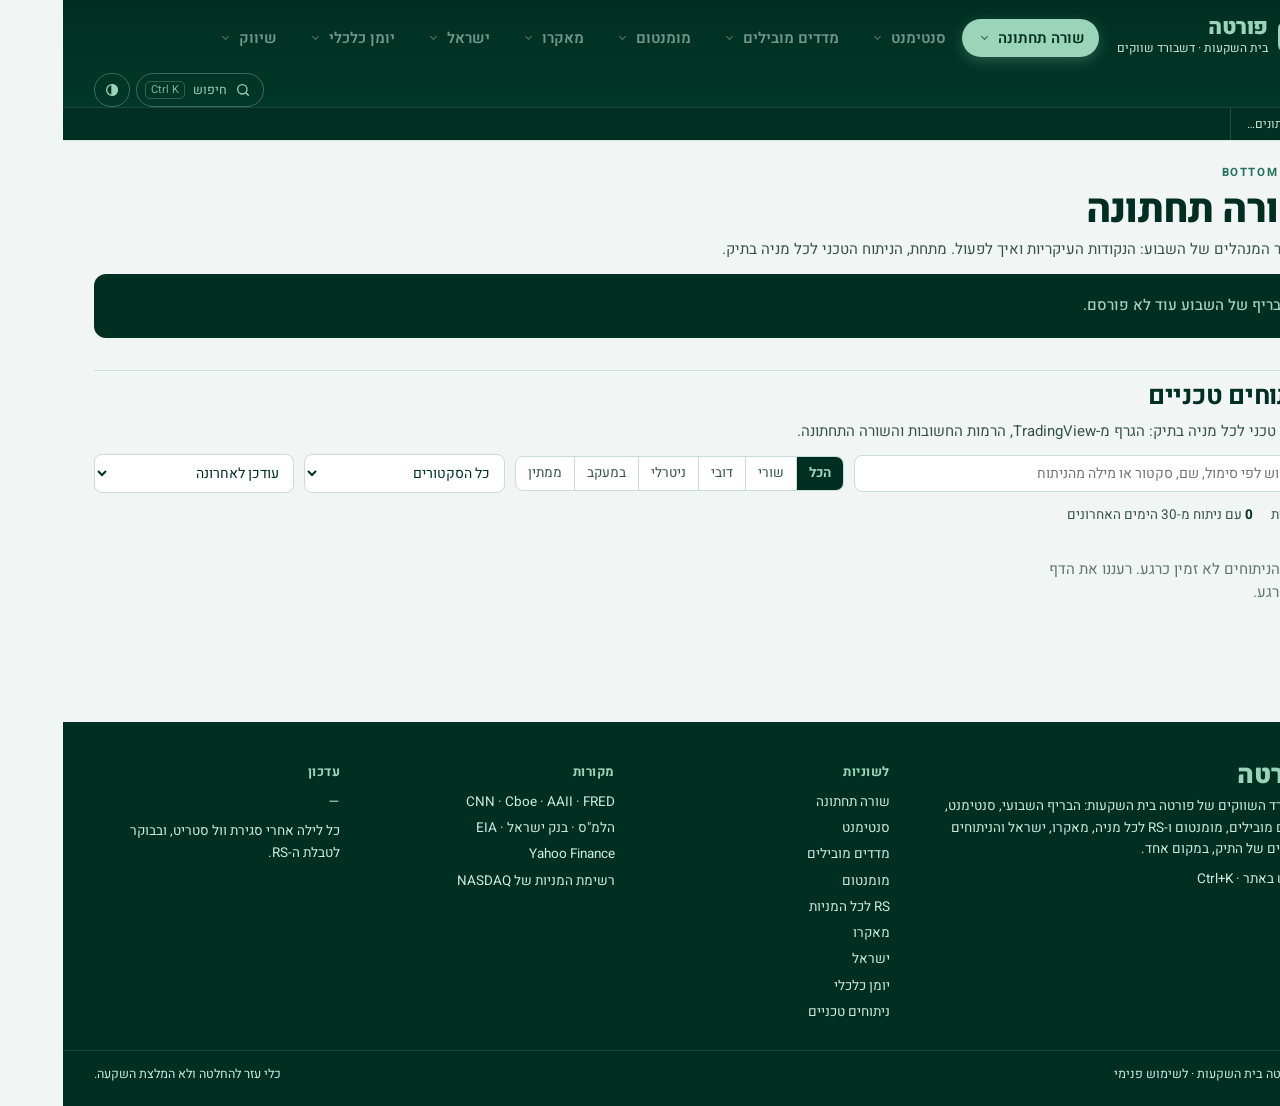
==== web/index.html @ 9eb97341 "marketing: housing, banks, house-price stress test and insurance sections New sections in the market" ====
<!doctype html>
<html lang="he" dir="rtl">
<head>
<meta charset="utf-8">
<meta name="viewport" content="width=device-width, initial-scale=1, viewport-fit=cover">
<meta name="robots" content="noindex, nofollow">
<title>דשבורד שווקים פורטה</title>
<link rel="icon" href="data:image/svg+xml,%3Csvg xmlns='http://www.w3.org/2000/svg' viewBox='0 0 32 32'%3E%3Crect width='32' height='32' rx='6' fill='%23002F22'/%3E%3Cpath d='M10 24V8h12v3.4h-8.2v3.2h7.2V18h-7.2v6z' fill='%239AD4B9'/%3E%3C/svg%3E">
<link rel="preconnect" href="https://fonts.googleapis.com">
<link rel="preconnect" href="https://fonts.gstatic.com" crossorigin>
<link rel="stylesheet" href="https://fonts.googleapis.com/css2?family=Heebo:wght@400;500;600;700;800;900&display=swap">
<script src="vendor/echarts.min.js"></script>
<style>
/* Layout: Forte dark-green masthead with tabs; each tab is one content column (max 1240px).
   Market board borrows Forte's Excel tables: Tier-1 dark header, mint section rows, white data rows,
   light-mint highlight on rows that sit at a historical extreme. Analysis tab: searchable card grid -> detail. */
:root {
  --bg: #F1F5F3;
  --surface: #FFFFFF;
  --sunk: #E7EFEB;
  --ink: #002F22;
  --ink-2: #36534A;
  --muted: #5F766D;
  --line: #C8DDD6;
  --line-2: #DDE9E4;
  --frame: #002F22;
  --mast: #002F22;
  --mast-ink: #9AD4B9;
  --mast-ink-2: #CFE9DC;
  --t1: #002F22;
  --t1-ink: #9AD4B9;
  --t2: #9AD4B9;
  --t2-ink: #002F22;
  --hl: #DFF0E7;
  --accent: #26725D;
  --accent-ink: #FFFFFF;
  --mint: #9AD4B9;
  --fear: #B9482A;
  --fear-bg: #F7E1D8;
  --greed: #13765A;
  --greed-bg: #D5EEE2;
  --neutral: #6F837B;
  --neutral-bg: #E6EEEA;
  --warn: #8F5E10;
  --warn-bg: #F5E8CC;
  --chart-line: #002F22;
  --chart-2: #8FA59C;
  --up: #089981;
  --down: #F23645;
  --corr-neg: #2F6DB5;
  --corr-mid: #F4F7F5;
  --corr-pos: #0E5A45;
  --shadow: 0 1px 2px rgba(0, 47, 34, .06), 0 10px 28px rgba(0, 47, 34, .07);
  --f-disp: "Ploni ML v2 AAA Black", "Ploni ML v2 AAA", "Heebo", "Arial Hebrew", Arial, sans-serif;
  --f-body: "Ploni ML v2 AAA", "Heebo", "Segoe UI", "Arial Hebrew", Arial, sans-serif;
  --r: 10px;
  --bk1: #2a78d6; --bk2: #eb6834; --bk3: #1baf7a; --bk4: #eda100; --bk5: #e87ba4;   /* the five banks / insurers, fixed order */
}
@media (prefers-color-scheme: dark) {
  :root:not([data-theme="light"]) {
    --bg: #04120D; --surface: #0A1F17; --sunk: #071811; --ink: #E3F1EA; --ink-2: #B4CDC1; --muted: #83A094;
    --line: #21443A; --line-2: #183429; --frame: #4E9C80; --mast: #03231A; --mast-ink: #9AD4B9; --mast-ink-2: #C6E6D7;
    --t1: #0E3D2E; --t1-ink: #9AD4B9; --t2: #1C5644; --t2-ink: #E3F4EB; --hl: #133829; --accent: #9AD4B9; --accent-ink: #002F22;
    --mint: #9AD4B9; --fear: #F08B68; --fear-bg: #3A1D14; --greed: #6AD3A4; --greed-bg: #10392A; --neutral: #93A9A0; --neutral-bg: #17302A;
    --warn: #E9B75A; --warn-bg: #352812; --chart-line: #9AD4B9; --chart-2: #5E7A6F; --up: #22AB94; --down: #F7525F; --corr-neg: #4C8BD6; --corr-mid: #0F241C; --corr-pos: #6AD3A4;
    --shadow: 0 1px 2px rgba(0, 0, 0, .35), 0 10px 28px rgba(0, 0, 0, .3); color-scheme: dark;
    --bk1: #3987e5; --bk2: #d95926; --bk3: #199e70; --bk4: #c98500; --bk5: #d55181;
  }
}
:root[data-theme="dark"] {
  --bg: #04120D; --surface: #0A1F17; --sunk: #071811; --ink: #E3F1EA; --ink-2: #B4CDC1; --muted: #83A094;
  --line: #21443A; --line-2: #183429; --frame: #4E9C80; --mast: #03231A; --mast-ink: #9AD4B9; --mast-ink-2: #C6E6D7;
  --t1: #0E3D2E; --t1-ink: #9AD4B9; --t2: #1C5644; --t2-ink: #E3F4EB; --hl: #133829; --accent: #9AD4B9; --accent-ink: #002F22;
  --mint: #9AD4B9; --fear: #F08B68; --fear-bg: #3A1D14; --greed: #6AD3A4; --greed-bg: #10392A; --neutral: #93A9A0; --neutral-bg: #17302A;
  --warn: #E9B75A; --warn-bg: #352812; --chart-line: #9AD4B9; --chart-2: #5E7A6F; --up: #22AB94; --down: #F7525F; --corr-neg: #4C8BD6; --corr-mid: #0F241C; --corr-pos: #6AD3A4;
  --shadow: 0 1px 2px rgba(0, 0, 0, .35), 0 10px 28px rgba(0, 0, 0, .3); color-scheme: dark;
  --bk1: #3987e5; --bk2: #d95926; --bk3: #199e70; --bk4: #c98500; --bk5: #d55181;
}

*, *::before, *::after { box-sizing: border-box; }
html { -webkit-text-size-adjust: 100%; }
body { margin: 0; }
[hidden] { display: none !important; }
img { max-width: 100%; }
body { background: var(--bg); color: var(--ink); font-family: var(--f-body); font-size: 15px; line-height: 1.5; }
body::before { content: ""; position: fixed; inset: 0 0 auto; height: env(safe-area-inset-top, 0px); z-index: 30; background: var(--mast); }
button, input, select, textarea { font: inherit; color: inherit; }
button { cursor: pointer; }
a { color: var(--accent); }
.ltr { direction: ltr; unicode-bidi: isolate; display: inline-block; }
.num { font-variant-numeric: tabular-nums lining-nums; }
.disp { font-family: var(--f-disp); font-weight: 800; font-synthesis: none; }
:focus-visible { outline: 2px solid var(--accent); outline-offset: 2px; }
@media (prefers-reduced-motion: no-preference) {
  .tr, .scard, .seg button, .btn, .tab { transition: background-color .15s, border-color .15s, color .15s; }
}

/* ---------- masthead ---------- */
.mast { position: sticky; top: env(safe-area-inset-top, 0px); z-index: 20; background: var(--mast); color: var(--mast-ink); border-bottom: 3px solid var(--mint); }
.mast-in {
  max-width: 1760px; margin: 0 auto; display: flex; flex-wrap: wrap; align-items: center; gap: 6px 24px;
  padding-block: 10px 0; padding-left: max(clamp(16px, 2.4vw, 40px), env(safe-area-inset-left, 0px)); padding-right: max(clamp(16px, 2.4vw, 40px), env(safe-area-inset-right, 0px));
}
.brand { display: flex; align-items: baseline; gap: 10px; padding-bottom: 8px; }
.brand-name { font-family: var(--f-disp); font-weight: 900; font-synthesis: none; font-size: 26px; line-height: 1; color: var(--mast-ink); letter-spacing: .01em; }
.brand-sub { font-size: 13px; color: var(--mast-ink-2); }
.tabs { display: flex; gap: 2px; align-self: flex-end; flex-wrap: wrap; }
.tab {
  background: transparent; border: 0; color: var(--mast-ink-2); padding: 10px 14px 11px; font-size: 15px; font-weight: 600;
  border-bottom: 3px solid transparent; margin-bottom: -3px; border-radius: 6px 6px 0 0;
}
.tab:hover { color: #fff; background: rgba(154, 212, 185, .08); }
.tab[aria-selected="true"] { color: var(--mast); background: var(--mint); border-bottom-color: var(--mint); }
.asof { margin-inline-start: auto; font-size: 13px; color: var(--mast-ink-2); display: flex; align-items: center; gap: 8px; padding-bottom: 8px; }
.dot-ok, .dot-warn, .dot-off { width: 8px; height: 8px; border-radius: 50%; display: inline-block; flex: none; }
.dot-ok { background: #6AD3A4; }
.dot-warn { background: #E9B75A; }
.dot-off { background: #8AA197; }

/* ---------- page column ---------- */
.wrap {
  max-width: 1760px; margin: 0 auto; display: grid; gap: 18px; padding-block: 22px 56px;
  padding-left: max(clamp(16px, 2.4vw, 40px), env(safe-area-inset-left, 0px)); padding-right: max(clamp(16px, 2.4vw, 40px), env(safe-area-inset-right, 0px));
}
.wrap > * { min-width: 0; }
h1, h2, h3 { margin: 0; text-wrap: balance; }
h1 { font-family: var(--f-disp); font-weight: 800; font-synthesis: none; font-size: clamp(22px, 2.6vw, 30px); line-height: 1.2; }
h2 { font-size: 17px; font-weight: 700; }
h3 { font-size: 15px; font-weight: 700; }
.lede { margin: 0; color: var(--ink-2); max-width: 120ch; }
.muted { color: var(--muted); }
.small { font-size: 13px; }
.banner { border: 1px solid var(--warn); background: var(--warn-bg); color: var(--ink); border-radius: var(--r); padding: 12px 14px; font-size: 14px; }

/* controls */
.btn { border: 1px solid var(--accent); background: var(--accent); color: var(--accent-ink); border-radius: 8px; padding: 8px 14px; font-weight: 600; font-size: 14px; display: inline-flex; align-items: center; gap: 6px; }
.btn:hover { filter: brightness(1.08); }
.btn.ghost { background: transparent; color: var(--ink); border-color: var(--line); }
.btn.ghost:hover { background: var(--sunk); filter: none; }
.btn.danger { background: transparent; color: var(--fear); border-color: var(--fear); }
.btn.sm { padding: 5px 10px; font-size: 13px; }
.btn:disabled { opacity: .5; cursor: not-allowed; }
.seg { display: inline-flex; flex-wrap: wrap; border: 1px solid var(--line); border-radius: 8px; overflow: hidden; background: var(--surface); }
.seg button { border: 0; background: transparent; padding: 6px 12px; font-size: 13.5px; color: var(--ink-2); }
.seg button + button { border-inline-start: 1px solid var(--line); }
.seg button[aria-pressed="true"] { background: var(--t1); color: var(--t1-ink); font-weight: 700; }
.seg button:hover:not([aria-pressed="true"]) { background: var(--sunk); }
input[type="text"], input[type="search"], input[type="number"], input[type="date"], input[type="url"], select, textarea {
  background: var(--surface); border: 1px solid var(--line); border-radius: 8px; padding: 7px 10px; font-size: 14px; min-width: 0; width: 100%;
}
textarea { resize: vertical; line-height: 1.5; }
label.chk { display: inline-flex; align-items: center; gap: 8px; font-size: 14px; color: var(--ink-2); cursor: pointer; }
.field { display: grid; gap: 4px; align-content: start; min-width: 0; }
.field > span { font-size: 12.5px; font-weight: 600; color: var(--ink-2); }
.field small { color: var(--muted); font-size: 12px; }

/* chips */
.chip { display: inline-flex; align-items: center; gap: 6px; border-radius: 999px; padding: 2px 10px; font-size: 12.5px; font-weight: 600; white-space: nowrap; border: 1px solid transparent; }
.chip::before { content: ""; width: 7px; height: 7px; border-radius: 50%; background: currentColor; flex: none; }
.s-xf { color: var(--fear); background: var(--fear-bg); border-color: var(--fear); }
.s-f { color: var(--fear); background: var(--fear-bg); }
.s-n { color: var(--neutral); background: var(--neutral-bg); }
.s-g { color: var(--greed); background: var(--greed-bg); }
.s-xg { color: var(--greed); background: var(--greed-bg); border-color: var(--greed); }
.chip-w { color: var(--warn); background: var(--warn-bg); }
.chip-plain { color: var(--ink-2); background: var(--sunk); }
.chip-plain::before, .chip-w::before { display: none; }

/* ---------- market hero ---------- */
.hero { display: grid; grid-template-columns: minmax(0, 1fr) minmax(0, 1fr); gap: 16px; align-items: stretch; }
.bottomline { background: var(--t1); color: #EAF6F0; border-radius: var(--r); padding: 18px 20px; display: grid; gap: 10px; align-content: start; position: relative; min-width: 0; }
.bottomline h2 { font-family: var(--f-disp); font-weight: 900; font-synthesis: none; color: var(--mint); font-size: 30px; line-height: 1; }
.bottomline .nb { font-size: 15px; line-height: 1.6; white-space: pre-line; max-height: 260px; overflow: auto; }
.bottomline .nb ul { margin: 0; padding-inline-start: 18px; display: grid; gap: 4px; }
.bottomline .meta { font-size: 12.5px; color: #A9CDBD; }
.bottomline .btn { justify-self: start; background: transparent; border-color: var(--mint); color: var(--mint); }
.bottomline.empty .nb { color: #A9CDBD; }
.gcard { background: var(--surface); border: 1px solid var(--line); border-radius: var(--r); padding: 14px 16px; display: grid; gap: 6px; align-content: start; min-width: 0; cursor: pointer; text-align: start; }
.gcard:hover { border-color: var(--accent); }
.gcard header { display: flex; justify-content: space-between; align-items: baseline; gap: 8px; flex-wrap: wrap; }
.gcard .hint { font-size: 12px; color: var(--muted); }
.gauge svg { width: 100%; max-width: 260px; display: block; margin: 0 auto; }
.gstats { display: grid; grid-template-columns: repeat(3, minmax(0, 1fr)); gap: 4px; margin: 0; text-align: center; }
.gstats div { display: grid; gap: 0; }
.gstats dt { font-size: 11.5px; color: var(--muted); }
.gstats dd { margin: 0; font-weight: 700; font-size: 15px; }
.glabel { text-align: center; display: flex; justify-content: center; gap: 8px; flex-wrap: wrap; align-items: center; }

/* exceptions strip */
.xstrip { display: flex; flex-wrap: wrap; gap: 8px; align-items: center; background: var(--surface); border: 1px solid var(--line); border-radius: var(--r); padding: 10px 14px; }
.xstrip > b { font-size: 14px; margin-inline-end: 4px; }
.xbtn { border: 1px solid var(--line); background: var(--hl); border-radius: 999px; padding: 4px 12px; font-size: 13px; display: inline-flex; gap: 6px; align-items: center; }
.xbtn:hover { border-color: var(--accent); }
.xbtn i { font-style: normal; color: var(--muted); }

/* toolbar */
.toolbar { display: flex; flex-wrap: wrap; gap: 10px 18px; align-items: center; justify-content: space-between; }
.toolbar .grp { display: flex; flex-wrap: wrap; gap: 8px; align-items: center; }
.toolbar .grp > span { font-size: 13px; color: var(--muted); }

/* ---------- board table (Forte three-tier) ---------- */
.board { border: 2px solid var(--frame); border-radius: 4px; background: var(--surface); overflow: hidden; }
.tr {
  display: grid; grid-template-columns: minmax(170px, 2.1fr) minmax(110px, 1.05fr) minmax(76px, .75fr) minmax(150px, 1.55fr) minmax(52px, .5fr) minmax(108px, .95fr);
  align-items: center; border-top: 1px solid var(--line);
}
.tr > div { padding: 9px 12px; min-width: 0; }
.tr > div + div { border-inline-start: 1px solid var(--line-2); }
.tr.th { background: var(--t1); color: var(--t1-ink); font-weight: 700; font-size: 13.5px; border-top: 0; }
.tr.th > div + div { border-inline-start-color: rgba(154, 212, 185, .25); }
.tr.sec { display: block; background: var(--t2); color: var(--t2-ink); font-weight: 800; font-size: 13.5px; border-top: 2px solid var(--frame); }
.tr.sec > div { padding: 6px 12px; }
.tr.row { cursor: pointer; }
.tr.row:hover { background: var(--sunk); }
.tr.row.ext { background: var(--hl); }
.tr.row.ext .v { font-weight: 800; }
.tr.row.stale .v { color: var(--muted); }
.c-name b { display: block; font-weight: 700; font-size: 14.5px; line-height: 1.3; }
.c-name .sub { font-size: 12px; color: var(--muted); }
.c-val { display: grid; gap: 0; }
.c-val .v { font-size: 17px; font-weight: 700; }
.c-val .d { font-size: 12px; color: var(--muted); display: flex; gap: 6px; flex-wrap: wrap; align-items: center; }
.c-chg { font-size: 13.5px; font-weight: 600; }
.up-g { color: var(--greed); }
.up-f { color: var(--fear); }
.flat { color: var(--muted); }
.c-z { font-weight: 700; font-size: 14px; text-align: center; }
.pbar { display: flex; align-items: center; gap: 8px; }
.pbar .track { position: relative; flex: 1; height: 6px; border-radius: 3px; min-width: 60px; background: linear-gradient(to right, var(--fear) 0%, color-mix(in srgb, var(--fear) 35%, var(--line)) 22%, var(--line) 38%, var(--line) 62%, color-mix(in srgb, var(--greed) 35%, var(--line)) 78%, var(--greed) 100%); }
.pbar.inv .track { background: linear-gradient(to right, var(--greed) 0%, color-mix(in srgb, var(--greed) 35%, var(--line)) 22%, var(--line) 38%, var(--line) 62%, color-mix(in srgb, var(--fear) 35%, var(--line)) 78%, var(--fear) 100%); }
.pbar.nopol .track { background: var(--line); }
.pbar .tk { position: absolute; top: -3px; bottom: -3px; width: 1px; background: var(--line); }
.pbar .mk { position: absolute; top: 50%; width: 14px; height: 14px; margin-left: -7px; margin-top: -7px; border-radius: 50%; background: var(--ink); border: 2px solid var(--surface); box-shadow: 0 1px 3px rgba(0, 0, 0, .35); }
.pbar .pv { min-width: 2.2em; font-weight: 700; font-size: 14px; text-align: end; }
.pbar .short { font-size: 11px; color: var(--warn); }
.c-sp svg { width: 100%; height: 30px; display: block; }
.board .empty { padding: 28px 16px; text-align: center; color: var(--muted); }
.skel { height: 12px; border-radius: 6px; background: var(--sunk); }

@media (max-width: 900px) {
  .hero { grid-template-columns: minmax(0, 1fr) minmax(0, 1fr); }
  .bottomline { grid-column: 1 / -1; }
}
@media (max-width: 820px) {
  .tr.row { grid-template-columns: minmax(0, 1fr) auto; grid-template-areas: "name st" "val chg" "pct pct"; padding: 6px 0; }
  .tr.row > div { border-inline-start: 0 !important; padding: 4px 12px; }
  .tr.th { display: none; }
  .c-name { grid-area: name; } .c-val { grid-area: val; } .c-chg { grid-area: chg; text-align: end; }
  .c-pct { grid-area: pct; } .c-z { display: none; } .c-st { grid-area: st; } .c-sp { grid-area: sp; }
  .c-val { grid-template-columns: auto 1fr; align-items: baseline; gap: 8px; }
}
@media (max-width: 560px) {
  .hero { grid-template-columns: minmax(0, 1fr); }
  .gstats dd { font-size: 14px; }
}

/* method notes */
.notes { display: grid; gap: 10px; max-width: 96ch; }
.notes ul { margin: 0; padding-inline-start: 20px; display: grid; gap: 6px; color: var(--ink-2); font-size: 14px; }

/* ---------- overlay / sheet ---------- */
.ov { position: fixed; inset: 0; z-index: 50; background: rgba(0, 20, 14, .55); display: grid; place-items: start center; overflow: auto;
  padding: calc(16px + env(safe-area-inset-top, 0px)) max(12px, env(safe-area-inset-right, 0px)) calc(16px + env(safe-area-inset-bottom, 0px)) max(12px, env(safe-area-inset-left, 0px)); }
.sheet { background: var(--bg); color: var(--ink); width: 100%; max-width: 1480px; border-radius: 12px; box-shadow: var(--shadow); overflow: hidden; display: grid; }
.sheet.narrow { max-width: 720px; }
.sh-head { background: var(--t1); color: var(--t1-ink); padding: 14px 18px; display: flex; gap: 12px; align-items: flex-start; justify-content: space-between; }
.sh-head h2 { font-family: var(--f-disp); font-weight: 800; font-synthesis: none; font-size: 22px; color: var(--t1-ink); }
.sh-head .sub { font-size: 13px; color: #BFE3D2; }
.xclose { background: transparent; border: 1px solid rgba(154, 212, 185, .5); color: var(--t1-ink); border-radius: 8px; width: 34px; height: 34px; font-size: 18px; line-height: 1; flex: none; }
.sh-body { padding: 16px 18px 22px; display: grid; gap: 16px; min-width: 0; }
.sh-body > * { min-width: 0; }
.tiles { display: grid; grid-template-columns: repeat(auto-fit, minmax(140px, 1fr)); gap: 10px; }
.tile { background: var(--surface); border: 1px solid var(--line); border-radius: 8px; padding: 10px 12px; display: grid; gap: 2px; min-width: 0; }
.tile .k { font-size: 12px; color: var(--muted); }
.tile .val { font-size: 22px; font-weight: 800; line-height: 1.2; }
.tile .s { font-size: 12px; color: var(--ink-2); }
.panel { background: var(--surface); border: 1px solid var(--line); border-radius: 8px; padding: 12px; display: grid; gap: 10px; min-width: 0; }
.panel-head { display: flex; flex-wrap: wrap; gap: 8px 14px; align-items: center; justify-content: space-between; }
.chart { width: 100%; height: 460px; direction: ltr; }
.ctools { display: flex; flex-wrap: wrap; gap: 8px; align-items: center; }
.ohlc { display: flex; flex-wrap: wrap; gap: 2px 14px; font-size: 13px; color: var(--ink-2); direction: ltr; justify-content: flex-start; min-height: 20px; font-variant-numeric: tabular-nums; }
.ohlc b { font-weight: 700; }
.ctool-row { display: flex; flex-wrap: wrap; gap: 8px 16px; align-items: center; }
.dtools, .matools { display: inline-flex; flex-wrap: wrap; gap: 4px 6px; align-items: center; }
.dtool { border: 1px solid var(--line); background: var(--surface); border-radius: 6px; padding: 4px 9px; font-size: 13px; color: var(--ink-2); line-height: 1.3; }
.dtool:hover:not([aria-pressed="true"]) { background: var(--sunk); }
.dtool[aria-pressed="true"] { background: var(--t1); color: var(--t1-ink); border-color: var(--t1); }
.dcols { display: inline-flex; gap: 5px; margin-inline: 4px; }
.dcol { width: 18px; height: 18px; border-radius: 50%; border: 2px solid var(--surface); box-shadow: 0 0 0 1px var(--line); padding: 0; }
.dcol[aria-pressed="true"] { box-shadow: 0 0 0 2px var(--ink); }
.machip { display: inline-flex; align-items: center; gap: 5px; border: 1px solid var(--line); background: var(--surface); border-radius: 999px; padding: 2px 9px; font-size: 12.5px; direction: ltr; }
.machip i { width: 12px; height: 3px; border-radius: 2px; display: inline-block; }
.machip b { color: var(--muted); font-weight: 400; margin-inline-start: 2px; }
.machip:hover { border-color: var(--fear); }
.maadd { display: inline-flex; gap: 4px; align-items: center; }
.maadd input { width: 80px; padding: 4px 6px; }
.maadd select { width: auto; padding: 4px 6px; }
svg.drw { position: absolute; inset: 0; pointer-events: none; z-index: 2; overflow: visible; }
.ohlc .u { color: var(--up); } .ohlc .dn { color: var(--down); }
.tbl-wrap { overflow-x: auto; }
table.ft { border-collapse: collapse; width: 100%; font-size: 13.5px; background: var(--surface); }
table.ft th { background: var(--t1); color: var(--t1-ink); font-weight: 700; padding: 7px 10px; text-align: start; white-space: nowrap; }
table.ft td { padding: 7px 10px; border: 1px solid var(--line-2); white-space: nowrap; }
table.ft tr.secr td { background: var(--t2); color: var(--t2-ink); font-weight: 700; }
table.ft td.hl { background: var(--hl); font-weight: 700; }
table.ft { border: 2px solid var(--frame); }
.about { display: grid; gap: 6px; font-size: 14px; color: var(--ink-2); max-width: 90ch; }
.about p { margin: 0; }
.formgrid { display: grid; grid-template-columns: repeat(2, minmax(0, 1fr)); gap: 12px; }
.formgrid .full { grid-column: 1 / -1; }
.actions { display: flex; flex-wrap: wrap; gap: 8px; justify-content: flex-end; }
@media (max-width: 640px) {
  .formgrid { grid-template-columns: minmax(0, 1fr); }
  .chart { height: 380px; }
  .ov { padding-left: 0; padding-right: 0; padding-top: env(safe-area-inset-top, 0px); }
  .sheet { border-radius: 0; }
}

/* ---------- analysis ---------- */
.an-top { display: grid; gap: 12px; }
.an-tools { display: grid; grid-template-columns: minmax(0, 1.6fr) auto minmax(0, .7fr) minmax(0, .7fr); gap: 10px; align-items: center; }
.an-admin { display: flex; flex-wrap: wrap; gap: 8px; }
.cov { display: flex; flex-wrap: wrap; gap: 8px 18px; font-size: 13.5px; color: var(--ink-2); }
.cov b { color: var(--ink); }
.sgrid { display: grid; grid-template-columns: repeat(auto-fill, minmax(260px, 1fr)); gap: 14px; }
.scard { background: var(--surface); border: 1px solid var(--line); border-radius: var(--r); padding: 0; overflow: hidden; display: grid; grid-template-rows: auto 1fr; text-align: start; min-width: 0; }
.scard:hover { border-color: var(--accent); box-shadow: var(--shadow); }
.thumb { aspect-ratio: 16 / 8.5; max-width: 100%; background: var(--sunk); border-bottom: 1px solid var(--line); display: grid; place-items: center; overflow: hidden; }
.thumb img { width: 100%; height: 100%; object-fit: cover; object-position: center; display: block; }
.thumb .ph { font-family: var(--f-disp); font-weight: 900; font-synthesis: none; font-size: 30px; color: var(--line); letter-spacing: .04em; }
.sc-body { padding: 10px 12px 12px; display: grid; gap: 4px; align-content: start; }
.sc-top { display: flex; justify-content: space-between; gap: 8px; align-items: center; }
.tick { font-family: var(--f-disp); font-weight: 900; font-synthesis: none; font-size: 19px; direction: ltr; unicode-bidi: isolate; }
.sc-name { font-size: 13.5px; color: var(--ink-2); white-space: nowrap; overflow: hidden; text-overflow: ellipsis; }
.sc-sum { margin: 2px 0 0; font-size: 14px; display: -webkit-box; -webkit-line-clamp: 2; -webkit-box-orient: vertical; overflow: hidden; }
.sc-meta { font-size: 12px; color: var(--muted); display: flex; gap: 6px; flex-wrap: wrap; align-items: center; }
.bias { border-radius: 6px; padding: 2px 9px; font-size: 12.5px; font-weight: 700; white-space: nowrap; }
.b-bull { background: var(--greed-bg); color: var(--greed); }
.b-bear { background: var(--fear-bg); color: var(--fear); }
.b-neutral { background: var(--neutral-bg); color: var(--neutral); }
.b-watch { background: var(--warn-bg); color: var(--warn); }
.b-pending { background: var(--sunk); color: var(--muted); border: 1px dashed var(--line); }
.sd { display: grid; gap: 16px; }
.sd-head { display: flex; flex-wrap: wrap; gap: 10px 16px; align-items: center; justify-content: space-between; border-bottom: 2px solid var(--frame); padding-bottom: 10px; }
.sd-title { display: flex; flex-wrap: wrap; gap: 8px 12px; align-items: baseline; }
.sd-title .tick { font-size: 34px; }
.sd-img { background: var(--surface); border: 1px solid var(--line); border-radius: var(--r); overflow: hidden; }
.sd-img img { display: block; width: 100%; height: auto; cursor: zoom-in; }
.sd-img .noimg { padding: 40px 16px; text-align: center; color: var(--muted); }
.sd-cols { display: grid; grid-template-columns: minmax(0, 1.4fr) minmax(0, 1fr); gap: 16px; align-items: start; }
.sd-box { background: var(--surface); border: 1px solid var(--line); border-radius: var(--r); padding: 14px 16px; display: grid; gap: 10px; min-width: 0; }
.headline { font-size: 18px; font-weight: 700; line-height: 1.45; margin: 0; }
.pts { margin: 0; padding-inline-start: 20px; display: grid; gap: 6px; }
.body-text { white-space: pre-line; color: var(--ink-2); margin: 0; }
.verlist { display: grid; gap: 6px; }
.verbtn { display: flex; gap: 10px; align-items: center; justify-content: space-between; border: 1px solid var(--line); background: var(--surface); border-radius: 8px; padding: 7px 10px; text-align: start; }
.verbtn:hover { border-color: var(--accent); }
.verbanner { background: var(--warn-bg); border: 1px solid var(--warn); border-radius: 8px; padding: 8px 12px; display: flex; gap: 10px; justify-content: space-between; align-items: center; flex-wrap: wrap; }
.drop { border: 2px dashed var(--line); border-radius: 10px; padding: 14px; display: grid; gap: 8px; place-items: center; text-align: center; background: var(--surface); min-height: 120px; }
.drop.over { border-color: var(--accent); background: var(--hl); }
.drop img { max-height: 220px; width: auto; max-width: 100%; border-radius: 6px; }
.lightbox { position: fixed; inset: 0; z-index: 60; background: rgba(0, 0, 0, .88); overflow: auto; display: grid; place-items: center; cursor: zoom-out; }
.lightbox img { max-width: 100%; max-height: 100%; display: block; }
.lightbox.full { place-items: start; }
.lightbox.full img { max-width: none; max-height: none; }
@media (max-width: 860px) {
  .an-tools { grid-template-columns: minmax(0, 1fr) minmax(0, 1fr); }
  .an-tools .seg, .an-tools input[type="search"] { grid-column: 1 / -1; }
  .sd-cols { grid-template-columns: minmax(0, 1fr); }
}

/* ---------- manage ---------- */
.mgrid { display: grid; gap: 16px; }
.mcard { background: var(--surface); border: 1px solid var(--line); border-radius: var(--r); padding: 14px 16px; display: grid; gap: 12px; min-width: 0; }
.srcrow { display: flex; gap: 10px; align-items: baseline; flex-wrap: wrap; font-size: 14px; }
.preview { font-size: 13px; }

/* toast */
.toast { position: fixed; z-index: 70; inset-inline-start: 50%; transform: translateX(50%); bottom: calc(20px + env(safe-area-inset-bottom, 0px)); background: var(--t1); color: var(--t1-ink); border-radius: 10px; padding: 10px 16px; font-weight: 600; box-shadow: var(--shadow); max-width: calc(100% - 32px); }
.toast.err { background: var(--fear); color: #fff; }

/* ---------- editor button ---------- */
.edbtn { background: transparent; border: 1px solid rgba(154, 212, 185, .45); color: var(--mast-ink); border-radius: 6px; padding: 3px 10px; font-size: 12.5px; font-weight: 600; margin-inline-start: 6px; white-space: nowrap; }
.edbtn:hover { background: rgba(154, 212, 185, .12); }

/* ---------- leading indices ---------- */
.idx-tiles { grid-template-columns: repeat(auto-fit, minmax(170px, 1fr)); }
.idx-tiles .val { font-size: 19px; }
.board-t { display: grid; gap: 4px; min-width: 0; }
.itbl { font-size: 13.5px; }
.itbl tr.rowx { cursor: pointer; }
.itbl tr.rowx:hover td { background: var(--sunk); }
.itbl td:first-child, .itbl th:first-child { position: sticky; inset-inline-start: 0; z-index: 1; }
.itbl td:first-child { background: var(--surface); }
.itbl tr.secr td:first-child { background: var(--t2); }
.itbl th:first-child { background: var(--t1); }
.itbl.ftab td:first-child { position: static; }
.itbl.ftab td:nth-child(2), .itbl.ftab th:nth-child(2) { position: sticky; inset-inline-start: 0; z-index: 1; }
.itbl.ftab td:nth-child(2) { background: var(--surface); }
.itbl.ftab th:nth-child(2) { background: var(--t1); }
.itbl td.spk { width: 124px; padding: 4px 8px; }
.msp { width: 110px; height: 28px; display: block; }
.rsi { font-weight: 700; padding: 1px 6px; border-radius: 4px; }
.rsi-hi, .rsi-lo { background: var(--warn-bg); color: var(--warn); }
.sbar { position: relative; width: 104px; height: 8px; background: var(--sunk); border-radius: 4px; display: inline-block; vertical-align: middle; margin-inline-end: 6px; }
.sbar i { position: absolute; top: 0; bottom: 0; border-radius: 4px; }
.sbar i.pos { background: var(--greed); }
.sbar i.neg { background: var(--fear); }
.sbar .mid { position: absolute; left: 50%; top: -2px; bottom: -2px; width: 1px; background: var(--muted); }
.scorec { white-space: nowrap; }
.fac { gap: 12px; }
.panel.inner { background: var(--bg); }
.ix-grid { display: grid; grid-template-columns: minmax(0, 1fr) minmax(0, 1fr); gap: 12px; }
.chart.cx { height: 430px; }
.chart.cx.sm { height: 240px; }
.ix-grid.wide1 { grid-template-columns: minmax(0, 1.5fr) minmax(0, 1fr); }
td.heat { font-weight: 600; }
.tvl { text-decoration: none; font-size: 12px; color: var(--muted); }
.tvl:hover { color: var(--accent); }
details.lagd summary { cursor: pointer; font-weight: 700; padding: 4px 0; }
details.lagd[open] summary { margin-bottom: 8px; }
@media (max-width: 900px) { .ix-grid, .ix-grid.wide1 { grid-template-columns: minmax(0, 1fr); } }
@media (max-width: 640px) { .chart.cx { height: 360px; } }

/* ---------- RS ---------- */
.rsb { display: inline-block; min-width: 34px; text-align: center; font-weight: 700; border-radius: 6px; padding: 1px 6px; font-variant-numeric: tabular-nums; background: var(--sunk); color: var(--ink); }
.rsb.hi { background: var(--greed-bg); color: var(--greed); }
.rsb.top { background: var(--greed); color: var(--surface); }
.rsb.lo { background: var(--fear-bg); color: var(--fear); }
.rsd { font-size: 11.5px; font-weight: 600; margin-inline-start: 5px; color: var(--muted); white-space: nowrap; font-variant-numeric: tabular-nums; }
.rsd.u { color: var(--greed); }
.rsd.d { color: var(--fear); }
td.rsc { white-space: nowrap; }
.xtools { display: flex; flex-wrap: wrap; align-items: center; gap: 8px 10px; }
.xtools > .small:last-child { margin-inline-start: auto; }
.rs-formula { display: flex; flex-wrap: wrap; justify-content: center; gap: 6px 28px; padding: 10px 12px; background: var(--sunk); color: var(--ink); border: 1px solid var(--line); border-radius: 8px; font-weight: 600; font-size: 14px; }
.jump { display: flex; flex-wrap: wrap; align-items: center; gap: 6px 8px; }
.srows { display: grid; gap: 2px; min-width: 0; }
.srow { display: grid; grid-template-columns: 26px minmax(110px, 1fr) minmax(150px, 1.2fr) auto minmax(0, 1.5fr); gap: 12px; align-items: center; padding: 7px 10px; border-radius: 8px; cursor: pointer; border: 1px solid transparent; }
.srow:hover:not(.head) { background: var(--sunk); }
.srow.on { background: var(--hl); border-color: var(--t2); }
.srow.head { cursor: default; font-size: 11.5px; color: var(--muted); padding-block: 2px; }
.srow.head .stats { color: var(--muted); }
.srow:focus-visible, .thb:focus-visible { outline: 2px solid var(--accent); outline-offset: 2px; }
.srow .rk { color: var(--muted); font-weight: 700; }
.srow .nm { display: grid; min-width: 0; }
.srow .nm small { color: var(--muted); font-size: 11px; }
.srow .bar { display: flex; align-items: center; gap: 8px; min-width: 0; }
.mbar { position: relative; flex: 1; height: 8px; background: var(--sunk); border-radius: 4px; min-width: 60px; }
.mbar i { position: absolute; inset-block: 0; inset-inline-start: 0; background: var(--chart-line); border-radius: 4px; }
.mbar .mid { position: absolute; inset-block: -3px; inset-inline-start: 50%; width: 1px; background: var(--muted); }
.mval { font-weight: 800; min-width: 30px; }
.srow .stats { display: grid; grid-template-columns: 54px 54px 66px 46px; column-gap: 6px; align-items: center; }
.srow .stats > * { text-align: center; }
.srow .st { display: block; white-space: nowrap; }
.srow .st .k { display: none; }
.srow .ld { display: flex; flex-wrap: wrap; gap: 4px; min-width: 0; }
.lchip { font-size: 11.5px; background: var(--sunk); border-radius: 999px; padding: 1px 8px; white-space: nowrap; }
.srow.on .lchip { background: var(--surface); }
.rs-tools { display: grid; grid-template-columns: minmax(0, 1.4fr) minmax(0, 1fr) auto auto; gap: 10px 14px; align-items: end; }
.fld { display: grid; gap: 4px; min-width: 0; }
.fld input, .fld select { border: 1px solid var(--line); border-radius: 8px; padding: 7px 10px; background: var(--surface); min-width: 0; width: 100%; }
.rs-count { display: flex; flex-wrap: wrap; align-items: baseline; gap: 4px 12px; }
.thb { all: unset; cursor: pointer; white-space: nowrap; }
.thb[aria-sort="descending"]::after { content: " ↓"; }
.thb[aria-sort="ascending"]::after { content: " ↑"; }
.rstbl td { white-space: nowrap; }
.rstbl .co { max-width: 230px; overflow: hidden; text-overflow: ellipsis; white-space: nowrap; }
.spb { font-size: 10px; font-weight: 700; color: var(--ink-2); background: var(--sunk); border: 1px solid var(--line); border-radius: 4px; padding: 0 4px; margin-inline-start: 5px; vertical-align: 1px; }
.rs-notes p { margin: 0 0 8px; line-height: 1.7; }
@media (max-width: 900px) {
  .srow { grid-template-columns: 22px minmax(0, 1fr) minmax(0, 1.2fr); gap: 4px 10px; }
  .srow .stats { grid-column: 2 / -1; display: flex; flex-wrap: wrap; gap: 2px 14px; }
  .srow .st { display: inline-flex; gap: 5px; align-items: baseline; }
  .srow .st .k { display: inline; font-size: 11px; color: var(--muted); }
  .srow .ld { grid-column: 2 / -1; }
  .srow.head { display: none; }
  .rs-tools { grid-template-columns: minmax(0, 1fr) minmax(0, 1fr); }
  .rs-tools .fld:nth-child(n+3) { grid-column: 1 / -1; }
}

/* ================= site chrome (v3) ================= */
:root { --r: 12px; --shadow-1: 0 1px 2px rgba(0, 47, 34, .05), 0 4px 14px rgba(0, 47, 34, .06); --shadow-2: 0 2px 4px rgba(0, 47, 34, .06), 0 14px 34px rgba(0, 47, 34, .12); --ease: cubic-bezier(.2, .7, .2, 1); }
body.noscroll { overflow: hidden; }
.mast { background: linear-gradient(180deg, #002F22 0%, #013A2A 100%); border-bottom: 0; box-shadow: 0 1px 0 rgba(154, 212, 185, .35); transition: box-shadow .25s var(--ease); }
body.scrolled .mast { box-shadow: 0 1px 0 rgba(154, 212, 185, .35), 0 10px 30px rgba(0, 20, 14, .28); }
.mast-in { align-items: center !important; gap: 10px 18px; min-height: 60px; }
.brand { all: unset; cursor: pointer; display: flex; align-items: center; gap: 10px; padding: 6px 0; border-radius: 8px; }
.brand:focus-visible { outline: 2px solid var(--mint); outline-offset: 3px; }
.brand-mark { width: 34px; height: 34px; border-radius: 9px; background: var(--mint); display: grid; place-items: center; flex: none; box-shadow: inset 0 -2px 0 rgba(0, 0, 0, .12); }
.brand-mark svg { width: 22px; height: 22px; }
.brand-txt { display: grid; gap: 1px; }
.brand-txt .brand-name { font-size: 22px; letter-spacing: -.01em; }
.brand-txt .brand-sub { font-size: 12px; }
.tabs { align-self: center !important; gap: 2px; }
.navi { position: relative; display: flex; }
.tab { border-radius: 999px !important; padding: 8px 14px !important; border: 0 !important; font-weight: 600; display: inline-flex; align-items: center; gap: 4px; }
.tab[aria-selected="true"] { background: var(--mint) !important; color: var(--mast) !important; box-shadow: 0 4px 14px rgba(154, 212, 185, .25); }
.car { width: 16px; height: 16px; display: inline-grid; place-items: center; border-radius: 50%; margin-inline-start: 2px; opacity: .7; }
.car::after { content: ""; width: 5px; height: 5px; border: solid currentColor; border-width: 0 1.6px 1.6px 0; transform: translateY(-2px) rotate(45deg); transition: transform .2s var(--ease); }
.navi:hover .car::after, .navi.open .car::after { transform: translateY(1px) rotate(225deg); }
.car:hover { opacity: 1; background: rgba(0, 47, 34, .12); }
.dd { position: absolute; top: 100%; inset-inline-start: -8px; padding-top: 10px; z-index: 40; opacity: 0; visibility: hidden; transform: translateY(6px); transition: opacity .18s var(--ease), transform .18s var(--ease), visibility 0s linear .18s; }
.navi.open .dd { opacity: 1; visibility: visible; transform: none; transition-delay: 0s; }
@media (hover: hover) { .navi:hover .dd { opacity: 1; visibility: visible; transform: none; transition-delay: .06s; } }
.dd-card { width: 300px; background: var(--surface); color: var(--ink); border: 1px solid var(--line); border-radius: 14px; box-shadow: var(--shadow-2); padding: 8px; display: grid; }
.dd-desc { margin: 4px 8px 8px; font-size: 12.5px; color: var(--muted); line-height: 1.5; }
.dd-it, .dr-it, .dr-tab { all: unset; cursor: pointer; display: block; padding: 8px 10px; border-radius: 8px; font-size: 14px; font-weight: 500; }
.dd-it:hover, .dd-it:focus-visible { background: var(--hl); color: var(--t1); }
.dd-it::before { content: ""; display: inline-block; width: 6px; height: 6px; border-radius: 50%; background: var(--t2); margin-inline-end: 8px; vertical-align: 2px; }
.mast-act { display: flex; align-items: center; gap: 6px; margin-inline-start: auto; }
.subbar { display: flex; align-items: stretch; border-top: 1px solid rgba(154, 212, 185, .16); background: rgba(0, 0, 0, .16); }
.subbar .asof { flex: none; margin: 0 !important; padding: 0 16px !important; min-height: 32px; font-size: 12px; border-inline-end: 1px solid rgba(154, 212, 185, .2); white-space: nowrap; }
.subbar .edbtn { padding: 1px 9px; font-size: 12px; }
.ibtn { all: unset; cursor: pointer; height: 34px; min-width: 34px; padding: 0 9px; box-sizing: border-box; display: inline-flex; align-items: center; justify-content: center; gap: 8px; border-radius: 999px; color: var(--mast-ink); border: 1px solid rgba(154, 212, 185, .35); font-size: 12.5px; transition: background-color .15s, border-color .15s; }
.ibtn:hover { background: rgba(154, 212, 185, .14); border-color: rgba(154, 212, 185, .6); }
.ibtn:focus-visible { outline: 2px solid var(--mint); outline-offset: 2px; }
.ibtn svg { width: 16px; height: 16px; fill: none; stroke: currentColor; stroke-width: 2; stroke-linecap: round; }
.ibtn .kbd { font-size: 11px; opacity: .8; border: 1px solid rgba(154, 212, 185, .35); border-radius: 5px; padding: 0 5px; direction: ltr; }
#cmdBtn { padding-inline: 12px 8px; }
#themeBtn .ic { display: none; }
#themeBtn[data-mode="auto"] .ic-auto, #themeBtn[data-mode="light"] .ic-light, #themeBtn[data-mode="dark"] .ic-dark { display: block; }
.menu-btn { display: none; }
.sprog { position: absolute; inset-inline: 0; bottom: 0; height: 2px; background: var(--mint); transform-origin: right center; transform: scaleX(0); }
.ticker { position: relative; flex: 1; min-width: 0; overflow: hidden; height: 32px; -webkit-mask-image: linear-gradient(90deg, transparent, #000 5%, #000 95%, transparent); mask-image: linear-gradient(90deg, transparent, #000 5%, #000 95%, transparent); }
.tk-track { display: flex; width: max-content; height: 100%; direction: ltr; animation: tk 80s linear infinite; }
.ticker:hover .tk-track, .ticker:focus-within .tk-track { animation-play-state: paused; }
.tk-run { display: flex; align-items: center; }
.ticker .tk { all: unset; cursor: pointer; display: inline-flex; align-items: baseline; gap: 7px; padding: 0 18px; height: 32px; line-height: 32px; font-size: 12.5px; color: var(--mast-ink-2); white-space: nowrap; border-inline-end: 1px solid rgba(154, 212, 185, .12); }
.ticker .tk:hover .tk-n { color: #fff; }
.tk-n { direction: rtl; color: var(--mast-ink); font-weight: 600; }
.tk-v { color: #fff; font-weight: 600; }
.tk-c.up { color: #7FE0B0; }
.tk-c.dn { color: #FF9B85; }
@keyframes tk { from { transform: translateX(0); } to { transform: translateX(-50%); } }
@media (prefers-reduced-motion: reduce) { .tk-track { animation: none; } .ticker { overflow-x: auto; } }
.drawer { position: fixed; inset: 0; z-index: 60; background: rgba(0, 20, 14, .45); backdrop-filter: blur(3px); -webkit-backdrop-filter: blur(3px); }
.drawer-panel { position: absolute; inset-block: 0; inset-inline-start: 0; width: min(86vw, 360px); background: var(--surface); color: var(--ink); box-shadow: var(--shadow-2); display: grid; grid-template-rows: auto 1fr; animation: drIn .25s var(--ease); }
@keyframes drIn { from { transform: translateX(30px); opacity: 0; } to { transform: none; opacity: 1; } }
.drawer-head { display: flex; align-items: center; justify-content: space-between; padding: 14px 16px; background: var(--mast); color: var(--mast-ink); }
#drawerBody { overflow-y: auto; padding: 10px 10px 24px; display: grid; gap: 6px; align-content: start; }
.dr-grp { border-bottom: 1px solid var(--line-2); padding-bottom: 8px; }
.dr-tab { font-size: 17px; font-weight: 800; padding: 10px; }
.dr-tab:hover { background: var(--sunk); }
.dr-desc { margin: -4px 10px 6px; font-size: 12.5px; color: var(--muted); }
.dr-items { display: grid; }
.dr-it { padding: 7px 10px; font-size: 14px; color: var(--ink-2); }
.dr-it:hover { background: var(--hl); color: var(--t1); }
.cmd { position: fixed; inset: 0; z-index: 80; background: rgba(0, 20, 14, .45); backdrop-filter: blur(4px); -webkit-backdrop-filter: blur(4px); display: grid; justify-items: center; align-items: start; padding: 10vh 16px 16px; animation: fadeIn .15s ease; }
.cmd-box { width: min(640px, 100%); background: var(--surface); color: var(--ink); border: 1px solid var(--line); border-radius: 16px; box-shadow: 0 24px 60px rgba(0, 20, 14, .35); overflow: hidden; display: grid; grid-template-rows: auto minmax(0, 1fr) auto; max-height: 72vh; animation: popIn .18s var(--ease); }
.cmd-in { display: flex; align-items: center; gap: 10px; padding: 12px 14px; border-bottom: 1px solid var(--line); }
.cmd-in svg { width: 18px; height: 18px; fill: none; stroke: var(--muted); stroke-width: 2; stroke-linecap: round; flex: none; }
.cmd-in input { flex: 1; border: 0; outline: 0; background: transparent; font-size: 16px; min-width: 0; }
.cmd kbd { font: 600 11px/1 var(--f-body); border: 1px solid var(--line); border-bottom-width: 2px; border-radius: 5px; padding: 2px 5px; color: var(--muted); background: var(--bg); direction: ltr; }
.cmd-list { overflow-y: auto; padding: 6px; }
.cmd-g { font-size: 11.5px; font-weight: 700; color: var(--muted); padding: 10px 10px 4px; }
.cmd-it { all: unset; cursor: pointer; box-sizing: border-box; width: 100%; display: flex; justify-content: space-between; gap: 12px; padding: 9px 10px; border-radius: 9px; }
.cmd-it.on, .cmd-it:hover { background: var(--hl); color: var(--t1); }
.cmd-l { font-weight: 600; overflow: hidden; text-overflow: ellipsis; white-space: nowrap; }
.cmd-s { color: var(--muted); font-size: 12.5px; overflow: hidden; text-overflow: ellipsis; white-space: nowrap; max-width: 45%; }
.cmd-empty { color: var(--muted); padding: 16px; margin: 0; }
.cmd-foot { display: flex; flex-wrap: wrap; gap: 6px 16px; padding: 8px 14px; border-top: 1px solid var(--line); font-size: 12px; color: var(--muted); background: var(--bg); }
@keyframes fadeIn { from { opacity: 0; } to { opacity: 1; } }
@keyframes popIn { from { opacity: 0; transform: translateY(-8px) scale(.98); } to { opacity: 1; transform: none; } }
.toolbar h1 { font-size: clamp(26px, 3.2vw, 40px); letter-spacing: -.02em; line-height: 1.1; margin: 0 0 6px; }
.toolbar h1[data-eyebrow]::before { content: attr(data-eyebrow); display: block; font: 700 11.5px/1.2 var(--f-body); letter-spacing: .14em; color: var(--accent); margin-bottom: 8px; }
.view .wrap { padding-top: 26px; }
.panel { border-radius: var(--r); box-shadow: var(--shadow-1); }
.panel.inner { box-shadow: none; }
.tile { border-radius: 10px; box-shadow: var(--shadow-1); transition: transform .2s var(--ease), box-shadow .2s var(--ease); }
.tile:hover { transform: translateY(-2px); box-shadow: var(--shadow-2); }
.panel h2 { letter-spacing: -.01em; }
.rv { opacity: 0; transform: translateY(14px); transition: opacity .55s var(--ease), transform .55s var(--ease); }
.rv.in { opacity: 1; transform: none; }
.tile.rv.in { transition: opacity .55s var(--ease), transform .2s var(--ease), box-shadow .2s var(--ease); }
.tile.rv.in:hover { transform: translateY(-2px); }
main.view:not([hidden]) { animation: viewIn .35s var(--ease); }
@keyframes viewIn { from { opacity: 0; } to { opacity: 1; } }
[id^="grp-"], [id^="ig-"], [id^="mac-"], [id^="il-"], #momFac, #rsPanel, #momGlob, #momSp, #xstrip, #howH, #anTop, .hero, #idxBody { scroll-margin-top: 120px; }
.to-top { position: fixed; inset-inline-end: 18px; bottom: 18px; z-index: 30; width: 44px; height: 44px; border-radius: 50%; border: 1px solid var(--line); background: var(--surface); color: var(--ink); box-shadow: var(--shadow-2); display: grid; place-items: center; cursor: pointer; opacity: 0; transform: translateY(10px); pointer-events: none; transition: opacity .2s, transform .2s var(--ease); }
.to-top.show { opacity: 1; transform: none; pointer-events: auto; }
.to-top svg { width: 18px; height: 18px; fill: none; stroke: currentColor; stroke-width: 2.2; stroke-linecap: round; stroke-linejoin: round; }
.site-foot { margin-top: 48px; background: var(--mast); color: var(--mast-ink-2); }
.foot-in { display: grid; grid-template-columns: minmax(0, 1.6fr) repeat(3, minmax(0, 1fr)); gap: 28px; padding-block: 40px 28px; }
.site-foot h4 { color: var(--mast-ink); font-size: 13px; letter-spacing: .04em; margin: 0 0 10px; }
.site-foot ul { list-style: none; margin: 0; padding: 0; display: grid; gap: 6px; font-size: 13.5px; }
.site-foot p { margin: 0 0 8px; font-size: 13.5px; line-height: 1.6; }
.site-foot .brand-name { font-size: 26px; display: block; margin-bottom: 8px; }
.foot-link { all: unset; cursor: pointer; color: var(--mast-ink-2); }
.foot-link:hover { color: #fff; text-decoration: underline; text-underline-offset: 3px; }
.foot-bot { display: flex; flex-wrap: wrap; justify-content: space-between; gap: 8px 20px; padding-block: 14px 22px; border-top: 1px solid rgba(154, 212, 185, .16); font-size: 12.5px; }
@media (max-width: 1180px) { #cmdBtn .kbd, #cmdBtn .lbl { display: none; } }
@media (max-width: 860px) {
  .tabs { display: none !important; }
  .menu-btn { display: inline-flex; }
  .mast-in { flex-wrap: nowrap !important; }
  .subbar { flex-wrap: wrap; }
  .subbar .ticker { flex: 1 1 100%; }
  .subbar .asof { width: 100%; border-inline-end: 0; border-bottom: 1px solid rgba(154, 212, 185, .16); white-space: normal; min-height: 30px; font-size: 11.5px; }
  .brand-txt .brand-sub { display: none; }
  .foot-in { grid-template-columns: minmax(0, 1fr) minmax(0, 1fr); }
  .foot-in > :first-child { grid-column: 1 / -1; }
}
@media print { .rv { opacity: 1 !important; transform: none !important; } .ticker, .to-top, .mast-act { display: none !important; } }

/* ---------- macro ---------- */
.mup { color: var(--warn); }
.mdn { color: var(--corr-neg); }
.chart.cx.sm2 { height: 300px; }
.mtbl td { white-space: nowrap; }
.mtbl .msig { margin-top: 3px; }
.mtile { all: unset; box-sizing: border-box; cursor: pointer; background: var(--surface); border: 1px solid var(--line); border-radius: 10px; padding: 10px 12px; display: grid; gap: 2px; min-width: 0; box-shadow: var(--shadow-1); transition: transform .2s var(--ease), box-shadow .2s var(--ease); }
.mtile:hover { transform: translateY(-2px); box-shadow: var(--shadow-2); }
.mtile:focus-visible { outline: 2px solid var(--accent); outline-offset: 2px; }
.mtile .k { font-size: 12.5px; color: var(--muted); }
.mtile .val { font-size: 19px; font-weight: 800; }
.mtile .s { font-size: 12px; color: var(--muted); }
.pctb { display: inline-block; width: 46px; height: 6px; border-radius: 3px; background: var(--sunk); position: relative; margin-inline-end: 6px; vertical-align: middle; }
.pctb i { position: absolute; inset-block: -2px; inset-inline-start: var(--p); width: 3px; margin-inline-start: -1px; border-radius: 2px; background: var(--ink); }
.movers { display: grid; grid-template-columns: minmax(0, 1fr) minmax(0, 1fr); gap: 16px; }
.mv-col { display: grid; gap: 2px; align-content: start; min-width: 0; }
.mv-col h3 { margin: 0 0 6px; font-size: 15px; }
.mv { all: unset; box-sizing: border-box; cursor: pointer; display: grid; grid-template-columns: 22px minmax(0, 1.4fr) minmax(40px, 1fr) 74px 44px; gap: 8px; align-items: center; padding: 6px 8px; border-radius: 8px; }
.mv:hover { background: var(--sunk); }
.mv:focus-visible { outline: 2px solid var(--accent); }
.mv-r { color: var(--muted); font-weight: 700; }
.mv-n { overflow: hidden; text-overflow: ellipsis; white-space: nowrap; font-weight: 600; }
.mv-b { height: 8px; background: var(--sunk); border-radius: 4px; position: relative; }
.mv-b i { position: absolute; inset-block: 0; inset-inline-start: 0; border-radius: 4px; }
.mv-b i.w { background: var(--warn); }
.mv-b i.t { background: var(--corr-neg); }
.mv-v { font-weight: 700; text-align: end; }
.mv-l { font-size: 12px; text-align: end; }
@media (max-width: 760px) { .movers { grid-template-columns: minmax(0, 1fr); } .mv { grid-template-columns: 20px minmax(0, 1.5fr) minmax(30px, .8fr) 70px; } .mv-l { display: none; } }

/* ---------- sortable headers ---------- */
main.view table.ft:not(.rstbl) thead th { cursor: pointer; user-select: none; }
main.view table.ft:not(.rstbl) thead th:hover { text-decoration: underline; text-underline-offset: 3px; }
main.view table.ft thead th[aria-sort="descending"]::after { content: " ↓"; }
main.view table.ft thead th[aria-sort="ascending"]::after { content: " ↑"; }
#v-manage table.ft thead th, #v-analysis table.ft thead th { cursor: default; text-decoration: none; }
/* ---------- Israel ---------- */
.il-hero { display: grid; grid-template-columns: minmax(260px, .8fr) minmax(0, 1.6fr); gap: 12px; min-width: 0; }
.il-gauge { all: unset; box-sizing: border-box; cursor: pointer; background: var(--surface); border: 1px solid var(--line); border-radius: var(--r); padding: 12px; display: grid; gap: 8px; align-content: start; box-shadow: var(--shadow-1); }
.il-gauge:hover { box-shadow: var(--shadow-2); }
.il-gauge:focus-visible { outline: 2px solid var(--accent); outline-offset: 2px; }
.il-gauge .gauge svg { width: 100%; max-width: 300px; display: block; margin: 0 auto; }
.il-gauge .gstats { display: grid; grid-template-columns: repeat(3, 1fr); text-align: center; gap: 6px; }
.il-gauge .gstats span { display: block; font-size: 12px; color: var(--muted); }
.il-gauge .gstats b { font-size: 18px; }
@media (max-width: 900px) { .il-hero { grid-template-columns: minmax(0, 1fr); } }

/* ---------- top bar: the open tab stands out, the others are dimmed ---------- */
.tabs .tab:not([aria-selected="true"]) { opacity: .55; transition: opacity .15s, background-color .15s; }
.tabs .navi:hover .tab, .tabs .tab:hover, .tabs .tab:focus-visible { opacity: 1; }

/* the percentile line in the macro and Israel tables */
td.pcell { min-width: 150px; }

/* ---------- level statistics ---------- */
.lv-tools { display: flex; flex-wrap: wrap; align-items: end; gap: 10px 16px; }
.lv-tools .fld { min-width: 0; }
.lv-tools .lv-thr input { width: 120px; font-variant-numeric: tabular-nums; font-weight: 700; }
.lv-tools select { min-width: 140px; }
.lvchips { display: flex; flex-wrap: wrap; gap: 6px; }
.lvchip { border: 1px solid var(--line); background: var(--surface); color: var(--ink); border-radius: 999px; padding: 3px 10px; font-size: 12px; cursor: pointer; display: inline-flex; gap: 5px; align-items: baseline; }
.lvchip span { color: var(--muted); }
.lvchip:hover { border-color: var(--accent); background: var(--sunk); }
.lvchip:focus-visible { outline: 2px solid var(--accent); outline-offset: 2px; }
.lvtbl th.sep, .lvtbl td.sep { border-inline-start: 2px solid var(--line); }
#lvOut { display: grid; gap: 10px; min-width: 0; }
#dAnalog, #xLevels { display: grid; gap: 12px; min-width: 0; }
@media (max-width: 640px) { .lv-tools .lv-thr input { width: 100%; } .lv-tools > * { flex: 1 1 100%; } }

/* ---------- macro analogs ---------- */
.an-vars { display: grid; grid-template-columns: repeat(auto-fit, minmax(128px, 1fr)); gap: 8px; }
.an-var { display: grid; gap: 2px; padding: 8px 10px; border: 1px solid var(--line); border-radius: 8px; background: var(--bg); min-width: 0; }
.an-var .k { font-size: 12px; color: var(--muted); }
.an-var b { font-size: 17px; }
.an-box ul { margin: 0; padding-inline-start: 18px; display: grid; gap: 6px; line-height: 1.65; font-size: 13.5px; }
.an-box ul ul { margin-top: 4px; gap: 3px; }
.an-opp { border-inline-start: 3px solid var(--greed); }
.an-risk { border-inline-start: 3px solid var(--fear); }
#mac-analogs .tile .s { line-height: 1.55; }

/* ---------- bottom line: weekly brief ---------- */
.brief-sec { display: grid; gap: 14px; min-width: 0; }
.brief-card { background: var(--t1); color: #EAF6F0; border-radius: var(--r); padding: 20px 22px; display: grid; gap: 14px; min-width: 0; }
.brief-card.empty .bc-line { color: #A9CDBD; font-size: 15px; font-weight: 500; }
.bc-head { display: flex; flex-wrap: wrap; align-items: center; gap: 8px 12px; }
.bc-week { font-family: var(--f-disp); font-weight: 900; font-size: 22px; color: var(--mint); line-height: 1.1; }
.bc-meta { font-size: 12.5px; color: #A9CDBD; margin-inline-start: auto; }
.bc-line { margin: 0; font-size: 18px; font-weight: 700; line-height: 1.55; }
.bc-grid { display: grid; grid-template-columns: minmax(0, 1.25fr) minmax(0, 1fr); gap: 14px; }
.bc-grid section { background: rgba(255, 255, 255, .06); border: 1px solid rgba(154, 212, 185, .22); border-radius: 10px; padding: 14px 16px; min-width: 0; }
.bc-grid h3 { margin: 0 0 8px; font-size: 13px; letter-spacing: .04em; color: var(--mint); }
.bc-grid ol, .bc-grid ul { margin: 0; padding-inline-start: 20px; display: grid; gap: 7px; font-size: 15px; line-height: 1.6; }
.bc-grid .bc-act { background: rgba(154, 212, 185, .14); border-color: rgba(154, 212, 185, .5); }
.bc-grid .bc-act li::marker { content: "◀  "; color: var(--mint); font-size: 11px; }
.brief-card .chip { border: 1px solid rgba(255, 255, 255, .18); }
.brief-card.past { background: var(--surface); color: var(--ink); border: 1px solid var(--line); }
.brief-card.past .bc-week, .brief-card.past .bc-grid h3 { color: var(--accent); }
.brief-card.past .bc-meta { color: var(--muted); }
.brief-card.past .bc-grid section { background: var(--bg); border-color: var(--line); }
.brief-card.past .bc-line { font-size: 15.5px; }
.bh-list { display: grid; gap: 12px; margin-top: 10px; }
.an-h { font-size: clamp(20px, 2.2vw, 26px); margin: 0 0 4px; letter-spacing: -.01em; }
.an-top { padding-top: 6px; border-top: 1px solid var(--line); }
.brief-form { display: grid; grid-template-columns: minmax(0, 1fr) auto; gap: 12px; align-items: start; }
@media (max-width: 760px) { .bc-grid, .brief-form { grid-template-columns: minmax(0, 1fr); } .bc-meta { margin-inline-start: 0; flex-basis: 100%; } .brief-card { padding: 16px; } }

/* ---------- table headers that follow the page; chart range buttons ---------- */
.fhead { position: fixed; z-index: 18; overflow: hidden; box-shadow: 0 8px 14px -10px rgba(0, 20, 14, .45); }
.fhead > table { position: absolute; top: 0; left: 0; margin: 0; table-layout: fixed; }
.fhead th { cursor: pointer; }
.board { overflow: clip; }
.board .tr.th { position: sticky; top: var(--mast-h, 96px); z-index: 4; }
.zbar { justify-self: start; width: max-content; margin-bottom: 2px; }
.zbar button { padding: 3px 10px; font-size: 12px; }
.ddbar { display: inline-block; width: 70px; height: 6px; border-radius: 3px; background: var(--sunk); vertical-align: middle; margin-inline-end: 8px; position: relative; overflow: hidden; }
.ddbar i { position: absolute; inset-block: 0; right: 0; background: var(--fear); opacity: .75; border-radius: 3px; }
td.ddc { white-space: nowrap; }
.chart.cx.sm3 { height: 380px; }

/* ---------- events at peaks and troughs ---------- */
.evbox { border: 1px solid var(--line); border-inline-start: 3px solid var(--accent); border-radius: 10px; padding: 12px 14px; background: var(--surface); display: grid; gap: 6px; }
.evbox h4 { margin: 2px 0 0; font-size: 15.5px; }
.evbox p { margin: 0; line-height: 1.65; }
.ev-head { display: flex; flex-wrap: wrap; align-items: center; gap: 6px 12px; }
.ev-head .xclose { margin-inline-start: auto; }
.xclose.sm { width: 28px; height: 28px; font-size: 13px; }
.ev-form { display: grid; grid-template-columns: repeat(2, minmax(0, 1fr)); gap: 8px 12px; margin-top: 8px; }
.ev-form .full, .ev-form .actions { grid-column: 1 / -1; }
@media (max-width: 640px) { .ev-form { grid-template-columns: minmax(0, 1fr); } }

/* ---------- economic calendar tab ---------- */
#v-calendar { padding: 0; }
.cal-frame-wrap { width: 100%; }
.cal-frame { display: block; width: 100%; height: calc(100vh - var(--mast-h, 96px)); height: calc(100dvh - var(--mast-h, 96px)); border: 0; background: var(--bg); }
body[data-tab="calendar"] .site-foot, body[data-tab="calendar"] .to-top { display: none; }

/* stock detail: smaller chart under the analyst's note */
.sd-note { border-inline-start: 4px solid var(--frame); }
.sd-img:has(img) { width: fit-content; max-width: 100%; margin-inline: auto; }
.sd-img img { width: auto; max-width: 100%; max-height: min(58vh, 600px); margin-inline: auto; }

/* Israel: where money went (funcs_israel.js) */
.fl-tiles { grid-template-columns: repeat(auto-fit, minmax(220px, 1fr)); }
.fl-svg { width: 100%; height: 90px; display: block; }
.fl-svg .fl-axis { stroke: var(--line); stroke-width: 1; }
.fl-svg .fl-in, .fl-track .fl-in { fill: var(--greed); background: var(--greed); }
.fl-svg .fl-out, .fl-track .fl-out { fill: var(--fear); background: var(--fear); }
.fl-list { display: grid; gap: 6px; }
.fl-row { display: grid; grid-template-columns: minmax(120px, 1.2fr) 2fr minmax(120px, 1fr); gap: 10px; align-items: center; font-size: 14px; }
.fl-track { position: relative; height: 12px; background: var(--surface-2, rgba(127,127,127,.08)); border-radius: 3px; }
.fl-track::after { content: ''; position: absolute; inset-block: -2px; left: 50%; width: 1px; background: var(--line); }
.fl-track i { position: absolute; inset-block: 0; border-radius: 3px; opacity: .85; }
.fl-val { text-align: left; white-space: nowrap; }
@media (max-width: 640px) { .fl-row { grid-template-columns: 1fr; gap: 2px; } .fl-val { text-align: right; } }

.fl-part { display: grid; gap: 10px; }
.fl-lbls { display: grid; gap: 1px; direction: rtl; margin-top: -4px; }
.fl-lbls span { display: grid; text-align: center; font-size: 11px; line-height: 1.3; min-width: 0; }
.fl-lbls b { font-weight: 600; color: var(--muted); }
.fl-lbls i { font-style: normal; font-variant-numeric: tabular-nums; }
.fl-heat td, .fl-heat th { text-align: center; white-space: nowrap; }
.fl-heat td:first-child, .fl-heat th:first-child { text-align: start; }
.fl-part h4 { margin: 0; font-size: 14.5px; }

/* ---------- live intraday values ---------- */
.chip-live { color: var(--greed); background: var(--greed-bg); font-size: 11.5px; padding: 1px 8px; }
.chip-live::before { animation: livePulse 2s ease-in-out infinite; }
@keyframes livePulse { 50% { opacity: .25; } }
@media (prefers-reduced-motion: reduce) { .chip-live::before { animation: none; } }

/* ---------- marketing tab ("שיווק") ---------- */
/* housing, banks, stress test, insurance */
.hs-charts { display: grid; grid-template-columns: minmax(0, 1fr) minmax(0, 1fr); gap: 14px; }
.hs-chart { background: var(--surface); border: 1px solid var(--line); border-radius: 12px; padding: 12px 14px; display: grid; gap: 6px; min-width: 0; }
.hs-chart h3 { font-size: 15px; font-weight: 800; margin: 0; }
.hs-chart .c { height: 230px; min-width: 0; }
.hs-chart .c.tall { height: 270px; }
.hs-chart .lg { display: flex; flex-wrap: wrap; gap: 4px 14px; font-size: 12.5px; color: var(--ink-2); }
.hs-chart .lg i { display: inline-block; width: 12px; height: 12px; border-radius: 3px; vertical-align: -1px; margin-inline-end: 5px; }
.hs-chart .lg i.ln { height: 3px; vertical-align: 3px; border-radius: 2px; }
.mk-tiles .tile.static { cursor: default; }
.mk-tiles .tile .s b { font-weight: 700; }
.bk-dot { display: inline-block; width: 10px; height: 10px; border-radius: 3px; margin-inline-end: 6px; vertical-align: 0; }
table.ft.bk-tbl td, table.ft.bk-tbl th { text-align: center; }
table.ft.bk-tbl td:first-child, table.ft.bk-tbl th:first-child { text-align: start; position: sticky; inset-inline-start: 0; background: var(--surface); z-index: 1; }
table.ft.bk-tbl th:first-child { background: var(--t1); }
table.ft.bk-tbl tr.sys td { background: var(--hl); font-weight: 700; }
table.ft.bk-tbl td .sub { display: block; font-size: 11.5px; color: var(--muted); font-weight: 400; }
table.ft.bk-tbl tr[data-iss] { cursor: pointer; }
table.ft.bk-tbl tr[data-iss]:hover td { background: var(--hl); }
.rep-flag { font-size: 10.5px; font-weight: 700; color: var(--accent); border: 1px solid currentColor; border-radius: 999px; padding: 0 6px; margin-inline-start: 4px; white-space: nowrap; }
.stx { background: var(--surface); border: 1px solid var(--line); border-radius: 14px; padding: 14px 16px; display: grid; gap: 14px; box-shadow: var(--shadow-1); }
.stx-ctl { display: grid; grid-template-columns: minmax(0, 1fr) auto; gap: 10px 18px; align-items: center; }
.stx-x { display: grid; gap: 6px; }
.stx-x label { font-weight: 700; font-size: 14px; }
.stx-x output { font-family: var(--f-disp); font-weight: 800; font-size: 30px; color: var(--fear); line-height: 1; }
.stx-x input[type=range] { width: 100%; accent-color: var(--fear); height: 28px; }
.stx-ticks { display: flex; justify-content: space-between; font-size: 11.5px; color: var(--muted); direction: ltr; }
.stx-pre { display: flex; flex-wrap: wrap; gap: 6px; }
.stx-pre button { border: 1px solid var(--line); background: var(--bg); border-radius: 999px; padding: 4px 12px; font-size: 13px; color: var(--ink-2); }
.stx-pre button[aria-pressed="true"] { background: var(--fear); border-color: var(--fear); color: #fff; }
.stx-res { display: grid; gap: 8px; }
.stx-row { display: grid; grid-template-columns: 118px minmax(0, 1fr) minmax(250px, 300px); gap: 10px; align-items: center; font-size: 13.5px; }
.stx-row .nm { font-weight: 700; }
.stx-row.sys .nm { font-weight: 800; }
.stx-bar { position: relative; height: 22px; background: var(--sunk); border-radius: 6px; }
.stx-bar .now { position: absolute; inset-block: 0; inset-inline-start: 0; border-radius: 6px; background: color-mix(in srgb, var(--neutral) 35%, transparent); }
.stx-bar .aft { position: absolute; inset-block: 5px; inset-inline-start: 0; border-radius: 4px; background: var(--accent); }
.stx-bar .aft.neg { background: var(--fear); }
.stx-row .v { font-size: 12.5px; color: var(--ink-2); line-height: 1.45; }
.stx-row .v b { font-size: 15px; color: var(--ink); }
.stx-legend { display: flex; flex-wrap: wrap; gap: 6px 16px; font-size: 12px; color: var(--muted); }
.stx-legend i { display: inline-block; width: 14px; height: 10px; border-radius: 3px; vertical-align: middle; margin-inline-end: 5px; }
.stx-adv { display: grid; grid-template-columns: repeat(auto-fill, minmax(210px, 1fr)); gap: 10px 14px; }
.stx-adv label { display: grid; gap: 3px; font-size: 12.5px; color: var(--ink-2); }
.stx-adv input { font: inherit; font-size: 16px; padding: 5px 8px; border: 1px solid var(--line); border-radius: 8px; background: var(--bg); color: var(--ink); width: 100%; }
.ins-perf { white-space: nowrap; }
@media (max-width: 820px) {
  .hs-charts { grid-template-columns: minmax(0, 1fr); }
  .stx-ctl { grid-template-columns: minmax(0, 1fr); }
  .stx-row { grid-template-columns: 84px minmax(0, 1fr); }
  .stx-row .v { grid-column: 1 / -1; }
}
.mk-sec-h { display: flex; flex-wrap: wrap; align-items: end; justify-content: space-between; gap: 6px 14px; }
.mk-sec-h h2 { font-family: var(--f-disp); font-weight: 800; font-size: clamp(19px, 2vw, 24px); }
.mk-sec-h p { margin: 2px 0 0; color: var(--ink-2); font-size: 14px; }
.mk-talk { display: grid; gap: 6px; margin: 0; padding: 12px 14px; list-style: none; background: var(--hl); border-radius: 10px; border-inline-start: 4px solid var(--accent); }
.mk-talk li { font-size: 14.5px; line-height: 1.55; }
.mk-talk li::before { content: "💬 "; }
.mk-tiles { display: grid; grid-template-columns: repeat(auto-fit, minmax(150px, 1fr)); gap: 10px; }
.mk-tiles .tile { cursor: pointer; text-align: start; font: inherit; color: inherit; }
.mk-tiles .val { font-size: 21px; }
/* spreads */
.sp-grid { display: grid; grid-template-columns: minmax(0, 1fr) minmax(0, 1.25fr); gap: 14px; }
.sp-il { display: grid; gap: 10px; align-content: start; }
.sp-card { background: var(--bg); border: 1px solid var(--line-2); border-radius: 10px; padding: 10px 12px; display: grid; gap: 4px; }
.sp-card .k { font-size: 13px; color: var(--muted); }
.sp-card .v { font-size: 26px; font-weight: 800; line-height: 1.1; }
.sp-card .s { font-size: 12.5px; color: var(--ink-2); }
.sp-bars { display: grid; gap: 7px; }
.sp-row { display: grid; grid-template-columns: 54px minmax(0, 1fr) 76px 124px; gap: 10px; align-items: center; font-size: 13.5px; }
.sp-row .nm { font-weight: 700; }
.sp-track { position: relative; height: 18px; background: var(--sunk); border-radius: 6px; overflow: visible; }
.sp-fill { position: absolute; inset-block: 0; inset-inline-start: 0; border-radius: 6px; background: linear-gradient(90deg, color-mix(in srgb, var(--accent) 55%, transparent), var(--accent)); }
.sp-tick { position: absolute; top: -3px; bottom: -3px; width: 2px; background: var(--ink); opacity: .55; border-radius: 1px; }
.sp-row .pc { font-size: 12px; color: var(--muted); }
.sp-legend { display: flex; flex-wrap: wrap; gap: 6px 16px; font-size: 12px; color: var(--muted); }
.sp-legend i { display: inline-block; width: 14px; height: 10px; border-radius: 3px; background: var(--accent); vertical-align: middle; margin-inline-end: 5px; }
.sp-legend i.t { width: 2px; height: 14px; background: var(--ink); opacity: .55; }
/* mega-cap stories */
.st-grid { display: grid; grid-template-columns: repeat(auto-fill, minmax(330px, 1fr)); gap: 14px; }
.st-card { background: var(--surface); border: 1px solid var(--line); border-radius: 14px; padding: 14px 16px; display: grid; gap: 10px; align-content: start; box-shadow: var(--shadow-1); position: relative; overflow: hidden; }
.st-card::before { content: ""; position: absolute; inset-block-start: 0; inset-inline: 0; height: 4px; background: var(--mint); }
.st-card.neg::before { background: var(--fear); }
.st-card.pos::before { background: var(--greed); }
.st-top { display: flex; align-items: center; justify-content: space-between; gap: 8px; }
.st-name { font-weight: 800; font-size: 17px; }
.st-name .st-tk { font-size: 12px; font-weight: 600; color: var(--muted); margin-inline-start: 8px; }
.st-tag { font-size: 11.5px; font-weight: 700; color: var(--accent); background: var(--hl); border-radius: 999px; padding: 2px 9px; white-space: nowrap; }
.st-chips { display: flex; gap: 6px; flex-wrap: wrap; justify-content: flex-end; }
.st-out { font-size: 11.5px; font-weight: 700; color: var(--muted); border: 1px dashed currentColor; border-radius: 999px; padding: 1px 8px; opacity: .85; white-space: nowrap; }
.st-mini .st-out { font-size: 10.5px; padding: 0 6px; margin-inline-start: 4px; font-weight: 600; }
.st-perf { display: grid; grid-template-columns: repeat(3, 1fr); gap: 6px; }
.st-perf div { background: var(--bg); border-radius: 8px; padding: 6px 8px; display: grid; gap: 1px; text-align: center; }
.st-perf .k { font-size: 11px; color: var(--muted); }
.st-perf b { font-size: 16px; }
.st-title { font-weight: 800; font-size: 16px; line-height: 1.35; }
.st-body { margin: 0; font-size: 14px; line-height: 1.6; color: var(--ink-2); }
.st-why { margin: 0; font-size: 13.5px; line-height: 1.55; background: var(--hl); border-radius: 8px; padding: 8px 10px; }
.st-why b { color: var(--accent); }
.st-src { font-size: 12px; color: var(--muted); display: flex; flex-wrap: wrap; gap: 4px 10px; }
.st-src a { color: var(--accent); }
.st-rest { display: grid; grid-template-columns: repeat(auto-fill, minmax(230px, 1fr)); gap: 8px; }
.st-mini { background: var(--surface); border: 1px solid var(--line); border-radius: 10px; padding: 8px 10px; display: grid; grid-template-columns: 1fr auto; gap: 2px 8px; font-size: 13px; }
.st-mini b { font-size: 14px; }
/* sector leaders */
.sec-grid { display: grid; grid-template-columns: minmax(0, 1fr) minmax(0, 1fr); gap: 14px; }
.sec-box { background: var(--surface); border: 1px solid var(--line); border-radius: 14px; padding: 14px 16px; display: grid; gap: 12px; box-shadow: var(--shadow-1); }
.sec-box h3 { font-size: 18px; display: flex; align-items: center; gap: 8px; }
.sec-box h3 .fl { font-size: 22px; }
.sec-lbl { font-size: 12px; font-weight: 800; letter-spacing: .04em; margin: 2px 0 -4px; }
.sec-lbl.up { color: var(--greed); }
.sec-lbl.dn { color: var(--fear); }
.sec-row { display: grid; grid-template-columns: 22px minmax(90px, 1.1fr) minmax(0, 2fr) 64px; gap: 10px; align-items: center; font-size: 14px; }
.sec-row .rk { width: 22px; height: 22px; border-radius: 50%; display: grid; place-items: center; font-size: 12px; font-weight: 800; background: var(--sunk); color: var(--ink-2); }
.sec-row .nm { font-weight: 700; overflow: hidden; text-overflow: ellipsis; white-space: nowrap; }
.sec-bar { position: relative; height: 26px; }
.sec-bar::before { content: ""; position: absolute; inset-block: -4px; inset-inline-start: var(--z, 50%); width: 1px; background: var(--line); }
.sec-bar i { position: absolute; top: 3px; bottom: 3px; border-radius: 6px; }
.sec-bar i.p { inset-inline-start: var(--z, 50%); background: linear-gradient(90deg, color-mix(in srgb, var(--greed) 70%, transparent), var(--greed)); }
.sec-bar i.n { inset-inline-end: calc(100% - var(--z, 50%)); background: linear-gradient(270deg, color-mix(in srgb, var(--fear) 70%, transparent), var(--fear)); }
.sec-row .v { font-weight: 800; text-align: end; }
.sec-sep { border: 0; border-top: 1px dashed var(--line); margin: 2px 0; }
/* holdings search */
.hs-tools { display: flex; flex-wrap: wrap; gap: 10px; align-items: center; }
.hs-q { flex: 1 1 320px; font: inherit; font-size: 17px; padding: 12px 16px; border: 2px solid var(--accent); border-radius: 12px; background: var(--surface); color: var(--ink); min-width: 0; }
.hs-q:focus { outline: 3px solid color-mix(in srgb, var(--accent) 30%, transparent); }
.hs-list { display: grid; grid-template-columns: repeat(auto-fill, minmax(260px, 1fr)); gap: 8px; }
.hs-it { all: unset; box-sizing: border-box; cursor: pointer; background: var(--surface); border: 1px solid var(--line); border-radius: 10px; padding: 9px 12px; display: grid; gap: 3px; }
.hs-it:hover, .hs-it:focus-visible { border-color: var(--accent); box-shadow: var(--shadow-1); }
.hs-it .n { font-weight: 800; font-size: 15px; display: flex; justify-content: space-between; gap: 8px; }
.hs-it .m { font-size: 12.5px; color: var(--muted); }
.hs-kinds { display: flex; flex-wrap: wrap; gap: 4px; }
.kchip { font-size: 11.5px; font-weight: 700; border-radius: 6px; padding: 1px 7px; background: var(--sunk); color: var(--ink-2); }
.kchip.stock { background: var(--greed-bg); color: var(--greed); }
.kchip.bond { background: color-mix(in srgb, var(--corr-neg) 14%, transparent); color: var(--corr-neg); }
.kchip.etf { background: var(--warn-bg); color: var(--warn); }
.kchip.gov { background: var(--hl); color: var(--accent); }
.hs-more { justify-self: center; }
/* company card (overlay) */
.co-grid { display: grid; grid-template-columns: minmax(0, 1.35fr) minmax(0, 1fr); gap: 16px; align-items: start; }
.co-col { display: grid; gap: 14px; min-width: 0; }
.co-box { background: var(--surface); border: 1px solid var(--line); border-radius: 12px; padding: 12px 14px; display: grid; gap: 8px; }
.co-box h3 { font-size: 15px; color: var(--accent); }
.co-desc { margin: 0; font-size: 15.5px; line-height: 1.7; }
.co-pend { margin: 0; font-size: 14px; color: var(--muted); }
.co-comp { display: flex; flex-wrap: wrap; gap: 6px; }
.co-comp span { background: var(--sunk); border-radius: 999px; padding: 3px 11px; font-size: 13.5px; }
.co-news { display: grid; gap: 8px; margin: 0; padding: 0; list-style: none; }
.co-news li { display: grid; gap: 1px; padding-bottom: 7px; border-bottom: 1px solid var(--line-2); font-size: 14px; }
.co-news li:last-child { border-bottom: 0; padding-bottom: 0; }
.co-news a { color: var(--ink); text-decoration: none; font-weight: 600; }
.co-news a:hover { color: var(--accent); text-decoration: underline; }
.co-news .m { font-size: 12px; color: var(--muted); }
.co-note { display: grid; gap: 6px; background: var(--hl); border-radius: 10px; padding: 10px 12px; }
.co-note p { margin: 0; font-size: 14.5px; line-height: 1.6; }
.co-note ul { margin: 0; padding-inline-start: 18px; display: grid; gap: 3px; font-size: 14px; line-height: 1.55; }
.co-alert { background: var(--warn-bg); border: 1px solid var(--warn); border-radius: 10px; padding: 8px 12px; font-size: 14px; }
.co-perf { display: grid; grid-template-columns: repeat(auto-fit, minmax(105px, 1fr)); gap: 8px; }
.co-perf div { background: var(--surface); border: 1px solid var(--line); border-radius: 10px; padding: 8px 10px; display: grid; gap: 1px; }
.co-perf .k { font-size: 12px; color: var(--muted); }
.co-perf b { font-size: 18px; }
.co-tbl td, .co-tbl th { font-size: 13.5px; }
.co-actions { display: flex; flex-wrap: wrap; gap: 8px; }
.co-an { display: grid; gap: 6px; font-size: 14px; }
.co-an .bar { display: flex; height: 10px; border-radius: 6px; overflow: hidden; background: var(--sunk); }
.co-an .bar i { display: block; }

/* collapsible rows: a headline you click to open (news of the week, mega caps, extras) */
.acc > summary { list-style: none; cursor: pointer; display: flex; align-items: center; gap: 10px; padding: 11px 8px; border-radius: 10px; transition: background .12s; }
.acc > summary::-webkit-details-marker { display: none; }
.acc > summary:hover { background: var(--bg); }
.acc > summary:focus-visible { outline: 2px solid var(--accent); outline-offset: -2px; }
.acc-ch { flex: none; margin-inline-start: auto; width: 8px; height: 8px; border-right: 2px solid var(--muted); border-bottom: 2px solid var(--muted); transform: translateY(-2px) rotate(45deg); transition: transform .18s; }
.acc[open] > summary .acc-ch { transform: translateY(2px) rotate(-135deg); }
.acc[open] > summary { background: var(--bg); }
.acc-b { display: grid; gap: 9px; padding: 8px 8px 14px; animation: acc-in .18s ease-out; }
.acc-b > p { margin: 0; font-size: 14.5px; line-height: 1.65; color: var(--ink-2); max-width: 85ch; }
@keyframes acc-in { from { opacity: 0; transform: translateY(-4px); } to { opacity: 1; transform: none; } }
@media (prefers-reduced-motion: reduce) { .acc-b { animation: none; } .acc-ch { transition: none; } }
.mk-why { margin: 0; font-size: 14px; line-height: 1.55; background: var(--hl); border-radius: 8px; padding: 8px 11px; max-width: 85ch; }
.mk-why b { color: var(--accent); }
.acc-list { display: grid; }
.acc-list > .acc + .acc { border-top: 1px solid var(--line-2); }
.acc-n { flex: none; width: 24px; height: 24px; border-radius: 50%; background: var(--hl); color: var(--accent); font-weight: 800; display: grid; place-items: center; font-size: 12.5px; }
.acc-t { font-weight: 700; font-size: 15px; line-height: 1.4; }
.wk-acc .acc-b { padding-inline-start: 42px; }
.wk-ahead { border-top: 1px solid var(--line-2); background: var(--bg); padding: 4px 10px; }
.wk-ahead > summary { font-size: 14.5px; }
.wk-ahead > summary:hover, .wk-ahead[open] > summary { background: var(--surface); }
.mk-more { background: var(--surface); border: 1px solid var(--line); border-radius: 12px; padding: 2px 6px; }
.mk-more > summary { font-weight: 700; font-size: 14.5px; }
.mk-sub { font-size: 15px; margin-top: 4px; }
.mk-sub .small { font-weight: 400; }
.sp-t { cursor: default; }
.sp-t .val small { font-size: 14px; font-weight: 600; color: var(--ink-2); }
button.sp-t { cursor: pointer; }
/* mega caps: one row per stock (name, headline, today / month / year) */
.mc-list { background: var(--surface); border: 1px solid var(--line); border-radius: 14px; box-shadow: var(--shadow-1); padding: 4px 10px; display: grid; }
.mc-head, .mc-row > summary { display: grid; grid-template-columns: minmax(130px, 175px) minmax(0, 1fr) repeat(3, 82px) 14px; gap: 12px; align-items: center; }
.mc-head { font-size: 12px; color: var(--muted); padding: 8px 8px 6px; border-bottom: 1px solid var(--line-2); }
.mc-row + .mc-row { border-top: 1px solid var(--line-2); }
.mc-nm { display: flex; flex-wrap: wrap; align-items: baseline; gap: 2px 7px; min-width: 0; }
.mc-nm b { font-size: 15.5px; }
.mc-tk { font-size: 11.5px; color: var(--muted); font-weight: 600; }
.mc-nm .st-out { font-size: 10.5px; padding: 0 6px; font-weight: 600; }
.mc-title { font-weight: 700; font-size: 15px; line-height: 1.4; }
.mc-v { text-align: center; font-weight: 800; font-size: 14.5px; }
.mc-head .mc-v { font-weight: 400; font-size: 12px; }
.mc-row .acc-ch { margin-inline-start: 0; }
.mc-row.two > summary { grid-template-columns: minmax(130px, 175px) minmax(0, 1fr) 14px; }
.mc-row .acc-b { padding-inline-start: calc(min(175px, 100%) + 20px); }
@media (max-width: 760px) {
  .mc-head { display: none; }
  .mc-row > summary { grid-template-columns: repeat(3, minmax(0, 1fr)) 14px; grid-template-areas: "nm nm nm ch" "t t t t" "d m y ."; gap: 6px 8px; }
  .mc-nm { grid-area: nm; } .mc-title { grid-area: t; } .mc-row .acc-ch { grid-area: ch; }
  .mc-row .mc-v:nth-of-type(3) { grid-area: d; } .mc-row .mc-v:nth-of-type(4) { grid-area: m; } .mc-row .mc-v:nth-of-type(5) { grid-area: y; }
  .mc-row .mc-v { display: grid; background: var(--bg); border-radius: 8px; padding: 4px 6px; font-size: 14px; }
  .mc-row .mc-v::before { content: attr(data-k); font-size: 11px; font-weight: 400; color: var(--muted); }
  .mc-row .acc-b { padding-inline-start: 8px; }
  .mc-row.two > summary { grid-template-columns: minmax(0, 1fr) 14px; grid-template-areas: "nm ch" "t t"; }
  .wk-acc .acc-b { padding-inline-start: 8px; }
}
/* weekly brief */
.wk { background: var(--surface); border: 1px solid var(--line); border-radius: 16px; box-shadow: var(--shadow-1); overflow: hidden; display: grid; }
.wk-head { background: linear-gradient(135deg, #002F22 0%, #0B4A37 100%); color: #E3F4EB; padding: 16px 20px; display: flex; flex-wrap: wrap; gap: 12px 20px; align-items: flex-end; justify-content: space-between; }
.wk-eyebrow { display: block; font-size: 12px; font-weight: 800; letter-spacing: .08em; color: var(--mint); margin-bottom: 6px; }
.wk-head h2 { font-family: var(--f-disp); font-weight: 800; font-size: clamp(18px, 2.1vw, 24px); line-height: 1.35; color: #fff; max-width: 95ch; }
.wk-head .wk-note { font-size: 12.5px; color: #BFE3D2; margin-top: 6px; display: block; }
.wk-act { display: flex; flex-wrap: wrap; gap: 8px; align-items: center; }
.wk-act select { font: inherit; font-size: 13px; padding: 6px 10px; border-radius: 8px; border: 1px solid rgba(154, 212, 185, .5); background: rgba(0, 0, 0, .25); color: #E3F4EB; }
.wk-act .btn { background: var(--mint); color: #002F22; border-color: var(--mint); }
.wk-grid { display: grid; grid-template-columns: minmax(0, 1fr) minmax(0, 1fr); gap: 0; }
.wk-col { padding: 12px 12px 10px; display: grid; gap: 4px; align-content: start; }
.wk-col + .wk-col { border-inline-start: 1px solid var(--line-2); }
.wk-col h3 { font-size: 16px; padding: 2px 8px; }
.wk-list { list-style: none; margin: 0; padding: 0; display: grid; gap: 12px; counter-reset: wk; }
.wk-pt { counter-increment: wk; position: relative; padding-inline-start: 38px; display: grid; gap: 5px; }
.wk-pt::before { content: counter(wk); position: absolute; inset-inline-start: 0; top: 0; width: 26px; height: 26px; border-radius: 50%; background: var(--hl); color: var(--accent); font-weight: 800; display: grid; place-items: center; font-size: 13px; }
.wk-t { font-size: 15.5px; line-height: 1.35; }
.wk-pt p { margin: 0; font-size: 14px; line-height: 1.6; color: var(--ink-2); }
.wk-pt .wk-why { color: var(--ink); background: var(--hl); border-radius: 8px; padding: 6px 9px; font-size: 13.5px; }
.wk-pt .wk-why b { color: var(--accent); }
.wk-meta { display: flex; flex-wrap: wrap; gap: 6px 12px; align-items: center; }
.wk-chip { all: unset; cursor: pointer; font-size: 12px; font-weight: 700; padding: 2px 9px; border-radius: 999px; border: 1px solid var(--line); color: var(--ink-2); background: var(--surface); }
.wk-chip:hover, .wk-chip:focus-visible { border-color: var(--accent); color: var(--accent); }
.wk-ahead { border-top: 1px solid var(--line-2); padding: 14px 18px 18px; display: grid; gap: 10px; background: var(--bg); }
.wk-ahead h3 { font-size: 16px; }
.wk-days { display: grid; grid-template-columns: repeat(auto-fill, minmax(230px, 1fr)); gap: 10px; }
.wk-day { background: var(--surface); border: 1px solid var(--line); border-radius: 10px; padding: 8px 10px; display: grid; gap: 6px; align-content: start; }
.wk-day > b { font-size: 13.5px; }
.wk-day .wk-items { display: flex; flex-wrap: wrap; gap: 5px; }
.wk-mac { font-size: 12px; font-weight: 700; padding: 2px 8px; border-radius: 6px; background: var(--warn-bg); color: var(--warn); }
.wk-mac.hi { background: var(--fear-bg); color: var(--fear); }
@media (max-width: 900px) { .wk-grid { grid-template-columns: minmax(0, 1fr); } .wk-col + .wk-col { border-inline-start: 0; border-top: 1px solid var(--line-2); } }
/* presentation mode: bigger type, no chrome; for showing the screen to an investor */
body.mk-present .mast, body.mk-present .site-foot, body.mk-present .to-top, body.mk-present #v-marketing .mk-admin { display: none !important; }
body.mk-present #v-marketing .wrap { max-width: 1500px; font-size: 17px; }
body.mk-present .st-body, body.mk-present .co-desc { font-size: 17px; }
.mk-exit { position: fixed; top: 12px; inset-inline-start: 12px; z-index: 60; }
@media (max-width: 600px) {
  .sec-row { grid-template-columns: 22px minmax(76px, 1.2fr) minmax(0, 1.3fr) 56px; gap: 8px; font-size: 13px; }
  .sec-row .nm { white-space: normal; line-height: 1.25; }
}
@media (max-width: 900px) {
  .sp-grid, .sec-grid, .co-grid { grid-template-columns: minmax(0, 1fr); }
  .st-grid { grid-template-columns: minmax(0, 1fr); }
  .sp-row { grid-template-columns: 60px minmax(0, 1fr) 58px; }
  .sp-row .pc { display: none; }
}
@media print {
  .mast, .site-foot, .to-top, .mk-admin, .hs-tools, .ticker { display: none !important; }
  .st-card, .sec-box, .panel { break-inside: avoid; box-shadow: none !important; }
}
/* ================= phones + image export (2026-11) ================= */
/* light tokens forced while an image export is drawn, so exports are always on white */
:root.xp-light {
  --bg: #F1F5F3; --surface: #FFFFFF; --sunk: #E7EFEB; --ink: #002F22; --ink-2: #36534A; --muted: #5F766D; --line: #C8DDD6; --line-2: #DDE9E4;
  --frame: #002F22; --t1: #002F22; --t1-ink: #9AD4B9; --t2: #9AD4B9; --t2-ink: #002F22; --hl: #DFF0E7; --accent: #26725D; --accent-ink: #FFFFFF;
  --mint: #9AD4B9; --fear: #B9482A; --fear-bg: #F7E1D8; --greed: #13765A; --greed-bg: #D5EEE2; --neutral: #6F837B; --neutral-bg: #E6EEEA;
  --warn: #8F5E10; --warn-bg: #F5E8CC; --chart-line: #002F22; --chart-2: #8FA59C; --up: #089981; --down: #F23645;
  --corr-neg: #2F6DB5; --corr-mid: #F4F7F5; --corr-pos: #0E5A45; color-scheme: light;
}
/* detail sheets: the title bar (with export and close) stays on top while the sheet scrolls */
.sheet { overflow: clip; grid-template-columns: minmax(0, 1fr); }
.sh-head { position: sticky; top: 0; z-index: 6; }
.sh-head > div:first-child { min-width: 0; }
.sh-tools { display: flex; gap: 8px; align-items: center; flex: none; }
.hbtn { background: transparent; border: 1px solid rgba(154, 212, 185, .5); color: var(--t1-ink); border-radius: 8px; height: 34px; padding: 0 12px; font-size: 14px; font-weight: 600; display: inline-flex; align-items: center; gap: 6px; white-space: nowrap; cursor: pointer; }
.hbtn:hover { background: rgba(154, 212, 185, .12); }
.hbtn svg, .btn svg.ic { width: 16px; height: 16px; flex: none; fill: none; stroke: currentColor; stroke-width: 2; stroke-linecap: round; stroke-linejoin: round; }
.hbtn .lbl-s { display: none; }
.xprev { background: var(--sunk); border: 1px solid var(--line); border-radius: 8px; min-height: 180px; display: grid; place-items: center; overflow: hidden; }
.xprev img { display: block; width: 100%; height: auto; -webkit-touch-callout: default; }
.xprev .muted { padding: 40px 16px; }
#xMode { justify-self: start; }
.ctog { display: none; }
.secl { display: inline-block; position: sticky; inset-inline-start: 7px; }
/* a table cut off at the edge fades out there, so it is clear that it scrolls sideways */
.tbl-wrap.more { -webkit-mask-image: linear-gradient(to right, transparent 0, #000 32px); mask-image: linear-gradient(to right, transparent 0, #000 32px); }
@media (max-width: 860px) {
  /* the header slides away while scrolling down and comes back on the way up */
  .mast { transition: transform .22s var(--ease), box-shadow .25s var(--ease); }
  body.mast-hide .mast { transform: translateY(-100%); box-shadow: none; }
}
@media (max-width: 860px) and (prefers-reduced-motion: reduce) { .mast { transition: none; } }
@media (max-width: 640px) {
  /* 16px stops iOS from zooming the page when a field gets focus */
  input[type="text"], input[type="search"], input[type="number"], input[type="date"], input[type="url"], input[type="password"], input:not([type]), select, textarea { font-size: 16px; }
  .maadd input, .maadd select { font-size: 16px; }
  /* sentiment: the two gauges side by side */
  .hero { grid-template-columns: minmax(0, 1fr) minmax(0, 1fr); gap: 10px; }
  .hero > .bottomline { grid-column: 1 / -1; }
  .gcard { padding: 10px 10px 12px; gap: 4px; }
  .gcard header { display: grid; gap: 0; }
  .gcard h2 { font-size: 13.5px; line-height: 1.3; }
  .gcard .hint { font-size: 11px; }
  .glabel { display: grid; justify-items: center; gap: 2px; }
  .glabel .small { font-size: 11px; line-height: 1.3; }
  .glabel .chip { font-size: 11.5px; }
  .gstats div { align-content: end; }
  .gstats dt { font-size: 10px; line-height: 1.25; }
  .gstats dd { font-size: 13.5px; }
  /* tables: smaller type, headers wrap, the first column stays put while the rest scrolls */
  table.ft, .itbl { font-size: 12.5px; }
  table.ft th, table.ft td { padding: 6px 7px; }
  table.ft th { white-space: normal; line-height: 1.25; vertical-align: bottom; }
  .itbl td.spk { width: 84px; padding: 3px 5px; }
  .msp { width: 74px; height: 24px; }
  .sbar { width: 60px; }
  .tbl-wrap > table.ft:not(.itbl) > tbody > tr > td:first-child, .tbl-wrap > table.ft:not(.itbl) > thead > tr > th:first-child { position: sticky; inset-inline-start: 0; z-index: 1; }
  .tbl-wrap > table.ft:not(.itbl) > tbody > tr > td:first-child:not(.hl):not([style*="background"]) { background: var(--surface); }
  .tbl-wrap > table.ft:not(.itbl) > tbody > tr.secr > td:first-child { background: var(--t2); }
  .tbl-wrap > table.ft:not(.itbl) > thead > tr > th:first-child { background: var(--t1); }
  .tbl-wrap > table.ft > tbody > tr > td:first-child, .itbl.ftab > tbody > tr > td:nth-child(2) { box-shadow: inset 1px 0 0 var(--line-2); }
  /* detail sheets fill the screen */
  .ov:not(.ovc) { padding: 0; }
  .ov:not(.ovc) > .sheet { border-radius: 0; min-height: 100%; align-content: start; }
  .sh-head { padding: calc(10px + env(safe-area-inset-top, 0px)) max(14px, env(safe-area-inset-right, 0px)) 10px max(14px, env(safe-area-inset-left, 0px)); align-items: center; gap: 10px; }
  .sh-head h2 { font-size: 19px; line-height: 1.25; }
  .sh-head .sub { font-size: 12px; white-space: nowrap; overflow: hidden; text-overflow: ellipsis; }
  .hbtn { padding: 0 10px; }
  .hbtn .lbl-l { display: none; }
  .hbtn .lbl-s { display: inline; }
  .sh-body { padding: 12px 12px 28px; gap: 12px; }
  .sh-body > .tiles { grid-template-columns: repeat(3, minmax(0, 1fr)); gap: 6px; }
  .sh-body > .tiles .tile { padding: 7px 8px; }
  .sh-body > .tiles .tile .k { font-size: 11px; line-height: 1.3; }
  .sh-body > .tiles .tile .val { font-size: 17px; }
  .sh-body > .tiles .tile .s { font-size: 11px; line-height: 1.35; }
  .sh-body > .tiles .tile .chip { font-size: 11px; padding: 1px 7px; white-space: normal; max-width: 100%; line-height: 1.35; }
  .panel { padding: 10px; gap: 8px; }
  /* chart tools (moving averages, volume, drawing) fold behind one button */
  .ctog { display: inline-flex; }
  .panel:not(.tools-open) > .ctool-row { display: none; }
  /* index / stock chart: the chart comes right after the tiles, the written summary under it */
  .sh-body > .xsum { order: 3; }
  .sh-body > #xLevels { order: 4; }
  #xMode { display: flex; width: 100%; justify-self: stretch; }
  #xMode button { flex: 1 0 auto; }
}
</style>
</head>
<body>


<header class="mast" dir="rtl" lang="he">
  <div class="mast-in">
    <button type="button" class="brand" id="brandHome" aria-label="פורטה, לדף הראשי"><span class="brand-mark"><svg viewBox="0 0 32 32" aria-hidden="true"><path d="M10 24V8h12v3.4h-8.2v3.2h7.2V18h-7.2v6z" fill="#002F22"/></svg></span><span class="brand-txt"><span class="brand-name">פורטה</span><span class="brand-sub">בית השקעות · דשבורד שווקים</span></span></button>
    <nav class="tabs" role="tablist" aria-label="מסכים">
      <div class="navi" data-nav="analysis"><button class="tab" role="tab" id="tab-analysis" data-tab="analysis" aria-selected="true">שורה תחתונה<span class="car" aria-hidden="true"></span></button><div class="dd" data-dd="analysis"></div></div>
      <div class="navi" data-nav="market"><button class="tab" role="tab" id="tab-market" data-tab="market" aria-selected="false">סנטימנט<span class="car" aria-hidden="true"></span></button><div class="dd" data-dd="market"></div></div>
      <div class="navi" data-nav="indices"><button class="tab" role="tab" id="tab-indices" data-tab="indices" aria-selected="false">מדדים מובילים<span class="car" aria-hidden="true"></span></button><div class="dd" data-dd="indices"></div></div>
      <div class="navi" data-nav="momentum"><button class="tab" role="tab" id="tab-momentum" data-tab="momentum" aria-selected="false">מומנטום<span class="car" aria-hidden="true"></span></button><div class="dd" data-dd="momentum"></div></div>
      <div class="navi" data-nav="macro"><button class="tab" role="tab" id="tab-macro" data-tab="macro" aria-selected="false">מאקרו<span class="car" aria-hidden="true"></span></button><div class="dd" data-dd="macro"></div></div>
      <div class="navi" data-nav="israel"><button class="tab" role="tab" id="tab-israel" data-tab="israel" aria-selected="false">ישראל<span class="car" aria-hidden="true"></span></button><div class="dd" data-dd="israel"></div></div>
      <div class="navi" data-nav="calendar"><button class="tab" role="tab" id="tab-calendar" data-tab="calendar" aria-selected="false">יומן כלכלי<span class="car" aria-hidden="true"></span></button><div class="dd" data-dd="calendar"></div></div>
      <div class="navi" data-nav="marketing"><button class="tab" role="tab" id="tab-marketing" data-tab="marketing" aria-selected="false">שיווק<span class="car" aria-hidden="true"></span></button><div class="dd" data-dd="marketing"></div></div>
      <button class="tab" role="tab" id="tab-manage" data-tab="manage" aria-selected="false" hidden>ניהול</button>
    </nav>
    <div class="mast-act"><button type="button" class="ibtn" id="cmdBtn" aria-label="חיפוש (Ctrl+K)" title="חיפוש (Ctrl+K)"><svg viewBox="0 0 24 24"><circle cx="11" cy="11" r="7"/><path d="m20 20-3.5-3.5"/></svg><span class="lbl">חיפוש</span><span class="kbd"><span class="kbd-mod">Ctrl</span> K</span></button><button type="button" class="ibtn" id="themeBtn" data-mode="auto"><svg class="ic ic-auto" viewBox="0 0 24 24"><circle cx="12" cy="12" r="8"/><path d="M12 4a8 8 0 0 1 0 16z" fill="currentColor"/></svg><svg class="ic ic-light" viewBox="0 0 24 24"><circle cx="12" cy="12" r="4"/><path d="M12 2v2M12 20v2M4.9 4.9l1.4 1.4M17.7 17.7l1.4 1.4M2 12h2M20 12h2M4.9 19.1l1.4-1.4M17.7 6.3l1.4-1.4"/></svg><svg class="ic ic-dark" viewBox="0 0 24 24"><path d="M20 14.5A8 8 0 0 1 9.5 4a8 8 0 1 0 10.5 10.5z"/></svg></button><button type="button" class="ibtn menu-btn" id="menuBtn" aria-label="תפריט" aria-expanded="false" aria-controls="drawer"><svg viewBox="0 0 24 24"><path d="M4 7h16M4 12h16M4 17h16"/></svg></button></div>
  </div>
  <div class="subbar"><div class="asof" id="asof"><span class="dot-off"></span><span>טוען נתונים…</span></div><div class="ticker" id="ticker" aria-label="שערים אחרונים, לחיצה פותחת גרף"><div class="tk-track" id="tkTrack"></div></div></div>
  <div class="sprog" id="sprog" aria-hidden="true"></div>
</header>
<div class="drawer" id="drawer" hidden><div class="drawer-panel" role="dialog" aria-modal="true" aria-label="תפריט"><div class="drawer-head"><b>תפריט</b><button type="button" class="ibtn" data-go="analysis">לדף הראשי</button></div><div id="drawerBody"></div></div></div>

<main id="v-market" class="view" dir="rtl" lang="he" hidden>
  <div class="wrap">
    <div id="sysBanner" hidden></div>
    <section class="hero" aria-label="תמונת מצב">
      <article class="gcard" id="compCard" role="button" tabindex="0" aria-label="מדד הסנטימנט של פורטה, פתיחת פירוט">
        <header><h2>מדד הסנטימנט של פורטה</h2><span class="hint" id="compHint"></span></header>
        <div class="gauge" id="compGauge"></div>
        <div class="glabel" id="compLabel"></div>
        <dl class="gstats" id="compStats"></dl>
      </article>
      <article class="gcard" id="fgCard" role="button" tabindex="0" aria-label="Fear and Greed של CNN, פתיחת פירוט">
        <header><h2>Fear &amp; Greed של CNN</h2><span class="hint" id="fgHint"></span></header>
        <div class="gauge" id="fgGauge"></div>
        <div class="glabel" id="fgLabel"></div>
        <dl class="gstats" id="fgStats"></dl>
      </article>
    </section>

    <section class="xstrip" id="xstrip" aria-label="אינדיקטורים בקיצון"></section>

    <section class="toolbar" aria-label="הגדרות הלוח">
      <div class="grp">
        <span id="winLbl">השוואה להיסטוריה של</span>
        <div class="seg" role="group" aria-labelledby="winLbl" id="winSeg">
          <button type="button" id="w-1y" data-win="1y">שנה</button>
          <button type="button" id="w-3y" data-win="3y">3 שנים</button>
          <button type="button" id="w-5y" data-win="5y">5 שנים</button>
          <button type="button" id="w-10y" data-win="10y">10 שנים</button>
          <button type="button" id="w-all" data-win="all">הכל</button>
        </div>
      </div>
      <div class="grp">
        <label class="chk" for="showAll"><input type="checkbox" id="showAll">הצג גם אינדיקטורים שאינם בלוח</label>
      </div>
    </section>

    <section class="board" id="board" role="table" aria-label="אינדיקטורים"></section>

    <section class="notes" aria-labelledby="howH">
      <h2 id="howH">איך לקרוא את הלוח</h2>
      <ul>
        <li><b>אחוזון</b>: איפה הקריאה האחרונה ביחס לכל הקריאות בחלון שנבחר. אחוזון 95 = גבוה מ-95% מהימים בתקופה. הצבע בפס מראה את צד הפחד או החמדנות של אותו אינדיקטור.</li>
        <li><b>Z</b>: כמה סטיות תקן הקריאה רחוקה מהממוצע של החלון. שורה מודגשת ברקע מנטה = קיצון: אחוזון 5 ומטה, 95 ומעלה, או ‎|Z|≥2.</li>
        <li><b>מצב</b>: האחוזון מתורגם לסקאלת פחד–חמדנות לפי כיוון האינדיקטור (ב-VIX וב-Put/Call ערך גבוה = פחד; בסקרים וברוחב שוק ערך גבוה = חמדנות). פחד קיצוני = 10% התחתונים, חמדנות קיצונית = 10% העליונים.</li>
        <li><b>מדד הסנטימנט של פורטה</b>: ממוצע פשוט של האחוזונים של 11 רכיבים, אחרי התאמת כיוון: Put/Call, ‏VIX ומבנה העקום שלו, שלושה מדדי רוחב שוק, פער ה-High Yield, ביקוש למקלט, בטא גבוהה מול נמוכה, וסקר AAII כשתצטבר לו היסטוריה. רכיב שלא עודכן או שאין לו מספיק היסטוריה לא נכנס, והפירוט מראה מה נכלל.</li>
        <li><b>מה קרה אחר כך</b>: בפירוט של כל אינדיקטור, התשואה של S&amp;P 500 אחרי ימים שבהם האחוזון היה קיצוני לפחות כמו היום. האחוזון מחושב רק על נתונים שהיו ידועים באותו יום (חלון מתגלגל). ימים סמוכים חופפים, ולכן כדאי להסתכל גם על מספר האפיזודות.</li>
        <li>הנתונים מתעדכנים אוטומטית כל לילה אחרי סגירת וול סטריט, ישירות מהמקורות (CNN, ‏Cboe, ‏CFTC, ‏AAII, ‏FRED, ‏Yahoo Finance). מקור וזמן העדכון של כל סדרה מופיעים בפירוט שלה. זה כלי עזר להחלטה ולא המלצת השקעה.</li>
      </ul>
    </section>
  </div>
</main>

<main id="v-indices" class="view" dir="rtl" lang="he" hidden>
  <div class="wrap">
    <div class="toolbar"><div><h1 data-eyebrow="LEADING INDICES">מדדים מובילים</h1><p class="lede">מצב טכני של המדדים המרכזיים בעולם, ומומנטום לפי פקטור וסקטור: אילו קבוצות מניות מובילות, מי מאבד גובה ומי זז יחד.</p></div><span class="small muted" id="idxAsof"></span></div>
    <div id="idxBody" style="display:grid;gap:18px;min-width:0"></div>
  </div>
</main>

<main id="v-momentum" class="view" dir="rtl" lang="he" hidden>
  <div class="wrap">
    <div class="toolbar"><div><h1 data-eyebrow="MOMENTUM · RS">מומנטום</h1><p class="lede">מי מוביל ומי מאבד גובה: פקטורים, סקטורים ונושאים מול S&amp;P 500, RS ‏(6-1) לכל מניה בשוק, והמניות החזקות במדד. מומנטום נוטה להימשך חודשים, ולכן הוא אחד הגורמים המתועדים ביותר במחקר.</p></div><span class="small muted" id="momAsof"></span></div>
    <div id="momBody" style="display:grid;gap:18px;min-width:0"></div>
  </div>
</main>

<main id="v-macro" class="view" dir="rtl" lang="he" hidden>
  <div class="wrap">
    <div class="toolbar"><div><h1 data-eyebrow="MACRO">מאקרו</h1><p class="lede">התמונה הכלכלית שמאחורי השווקים: צמיחה ומחזור העסקים (כלי התמ"ג), אינפלציה בארה"ב ובישראל, ריביות ועקום התשואות, מרווחי אשראי לפי דירוג, שוק העבודה, היצע הכסף, סחורות, דלק, חשמל ומרווח ספארק.</p></div><span class="small muted" id="macAsof"></span></div>
    <div id="macBody" style="display:grid;gap:18px;min-width:0"></div>
  </div>
</main>

<main id="v-israel" class="view" dir="rtl" lang="he" hidden>
  <div class="wrap">
    <div class="toolbar"><div><h1 data-eyebrow="ISRAEL">השוק בישראל</h1><p class="lede">סנטימנט ומאקרו של הבורסה בתל אביב: מדד סנטימנט ישראלי, רוחב שוק, תנודתיות, כסף זר והשקל, סקטורים, RS למניות הגדולות, וריבית, אינפלציה ואג"ח.</p></div><span class="small muted" id="ilAsof"></span></div>
    <div id="ilBody" style="display:grid;gap:18px;min-width:0"></div>
  </div>
</main>

<main id="v-marketing" class="view" dir="rtl" lang="he" hidden>
  <div class="wrap">
    <div class="toolbar"><div><h1 data-eyebrow="MARKETING · INVESTOR CALLS">שיווק</h1><p class="lede">כל מה שצריך לפני שיחה עם משקיע. לחיצה על כותרת פותחת את הפרטים.</p></div>
      <div class="mk-admin" style="display:flex;gap:8px;flex-wrap:wrap;align-items:center"><span class="small muted" id="mkAsof"></span><button type="button" class="btn ghost sm" id="mkPrint">שמירה כ-PDF</button><button type="button" class="btn sm" id="mkPresent">מצב הצגה</button></div></div>
    <div id="mkBody" style="display:grid;gap:22px;min-width:0"></div>
  </div>
</main>

<main id="v-calendar" class="view" dir="rtl" lang="he" hidden>
  <div class="cal-frame-wrap"><iframe id="calFrame" class="cal-frame" title="יומן כלכלי: דוחות ומאקרו"></iframe></div>
</main>

<main id="v-analysis" class="view" dir="rtl" lang="he">
  <div class="wrap">
    <section class="brief-sec" id="briefSec">
      <div class="toolbar">
        <div><h1 data-eyebrow="BOTTOM LINE">שורה תחתונה</h1><p class="lede">תקציר המנהלים של השבוע: הנקודות העיקריות ואיך לפעול. מתחת, הניתוח הטכני לכל מניה בתיק.</p></div>
        <div class="an-admin"><button class="btn" type="button" id="briefEdit" hidden>עריכת הבריף</button></div>
      </div>
      <div id="briefBody"></div>
      <div id="briefHist"></div>
    </section>
    <section class="an-top" id="anTop">
      <div class="toolbar">
        <div><h2 class="an-h">ניתוחים טכניים</h2><p class="lede">ניתוח טכני לכל מניה בתיק: הגרף מ-TradingView, הרמות החשובות והשורה התחתונה.</p></div>
        <div class="an-admin" id="anAdmin" hidden>
          <button class="btn" type="button" id="newStock">ניתוח חדש</button>
          <button class="btn ghost" type="button" id="importHold">ייבוא רשימת אחזקות</button>
        </div>
      </div>
      <div class="an-tools">
        <input type="search" id="q" placeholder="חיפוש לפי סימול, שם, סקטור או מילה מהניתוח" aria-label="חיפוש מניה">
        <div class="seg" role="group" aria-label="סינון לפי כיוון" id="fBias">
          <button type="button" id="fb-all" data-b="all" aria-pressed="true">הכל</button>
          <button type="button" id="fb-bull" data-b="bull" aria-pressed="false">שורי</button>
          <button type="button" id="fb-bear" data-b="bear" aria-pressed="false">דובי</button>
          <button type="button" id="fb-neutral" data-b="neutral" aria-pressed="false">ניטרלי</button>
          <button type="button" id="fb-watch" data-b="watch" aria-pressed="false">במעקב</button>
          <button type="button" id="fb-pending" data-b="pending" aria-pressed="false">ממתין</button>
        </div>
        <select id="fSector" aria-label="סקטור"><option value="">כל הסקטורים</option></select>
        <select id="fSort" aria-label="מיון">
          <option value="upd">עודכן לאחרונה</option>
          <option value="tick">סימול א-ת</option>
          <option value="old">הכי ישן קודם</option>
        </select>
      </div>
      <div class="cov" id="coverage"></div>
    </section>
    <section class="sgrid" id="stkGrid" aria-label="מניות"></section>
    <section class="sd" id="stkDetail" hidden></section>
  </div>
</main>

<main id="v-manage" class="view" dir="rtl" lang="he" hidden>
  <div class="wrap">
    <div><h1>ניהול</h1><p class="lede">מצב העדכון האוטומטי, הגדרת אינדיקטורים והזנת נתונים. זמין במצב עורך בלבד.</p></div>
    <div class="mgrid" id="manage"></div>
  </div>
</main>

<div id="ovRoot" dir="rtl" lang="he"></div>

<footer class="site-foot" dir="rtl" lang="he">
  <div class="wrap foot-in">
    <div><span class="brand-name">פורטה</span><p>דשבורד השווקים של פורטה בית השקעות: הבריף השבועי, סנטימנט, מדדים מובילים, מומנטום ו-RS לכל מניה, מאקרו, ישראל והניתוחים הטכניים של התיק, במקום אחד.</p><p><button type="button" class="foot-link" id="footSearch">חיפוש באתר · Ctrl+K</button></p></div>
    <div><h4>לשוניות</h4><ul><li><button type="button" class="foot-link" data-go="analysis">שורה תחתונה</button></li><li><button type="button" class="foot-link" data-go="market">סנטימנט</button></li><li><button type="button" class="foot-link" data-go="indices">מדדים מובילים</button></li><li><button type="button" class="foot-link" data-go="momentum">מומנטום</button></li><li><button type="button" class="foot-link" data-go="momentum" data-sel="#rsPanel">RS לכל המניות</button></li><li><button type="button" class="foot-link" data-go="macro">מאקרו</button></li><li><button type="button" class="foot-link" data-go="israel">ישראל</button></li><li><button type="button" class="foot-link" data-go="calendar">יומן כלכלי</button></li><li><button type="button" class="foot-link" data-go="analysis" data-sel="#anTop">ניתוחים טכניים</button></li></ul></div>
    <div><h4>מקורות</h4><ul><li>CNN · Cboe · AAII · FRED</li><li>הלמ"ס · בנק ישראל · EIA</li><li>Yahoo Finance</li><li>רשימת המניות של NASDAQ</li></ul></div>
    <div><h4>עדכון</h4><p id="footUpd">—</p><p>כל לילה אחרי סגירת וול סטריט, ובבוקר לטבלת ה-RS.</p></div>
  </div>
  <div class="wrap foot-bot"><span>© פורטה בית השקעות · לשימוש פנימי</span><span>כלי עזר להחלטה ולא המלצת השקעה.</span></div>
</footer>
<button type="button" class="to-top" id="toTop" aria-label="לראש הדף"><svg viewBox="0 0 24 24"><path d="M12 19V5M5 12l7-7 7 7"/></svg></button>
<script>
(() => {
'use strict';
try { document.documentElement.setAttribute('dir', 'rtl'); document.documentElement.setAttribute('lang', 'he'); } catch (e) { /* static dir attributes still apply */ }
// Touch screens: a finger dragged over a chart scrolls the page instead of panning the chart (the slider under
// each chart and the range buttons still zoom). Every chart instance gets this through a wrapped setOption.
const TOUCH = (() => { try { return matchMedia('(hover: none) and (pointer: coarse)').matches; } catch (e) { return false; } })();
if (TOUCH && window.echarts && typeof echarts.init === 'function') {
  const noDrag = o => {
    if (!o || !Array.isArray(o.dataZoom)) return o;
    return { ...o, dataZoom: o.dataZoom.map(z => z && z.type === 'inside' ? { ...z, moveOnMouseMove: false, moveOnMouseWheel: false, zoomOnMouseWheel: false, preventDefaultMouseMove: false } : z) };
  };
  const init0 = echarts.init;
  echarts.init = function (...args) {
    const c = init0.apply(this, args); const set0 = c.setOption;
    c.setOption = function (o, ...rest) { return set0.call(this, noDrag(o), ...rest); };
    return c;
  };
}
const DAY = 864e5;
const WIN = { '1y': 365, '3y': 1096, '5y': 1827, '10y': 3653, 'all': Infinity };
const WIN_LABEL = { '1y': 'שנה', '3y': '3 שנים', '5y': '5 שנים', '10y': '10 שנים', 'all': 'כל ההיסטוריה' };
const MIN_N = { d: 60, w: 12, m: 8, q: 8 };          // fewer observations than this: no percentile at all
const MIN_COMP = { d: 200, w: 40, m: 24, q: 12 };     // fewer than this: shown but flagged, kept out of the composite
const MIN_ROLL = { d: 250, w: 52, m: 24, q: 12 };     // rolling percentile (history chart, composite, analogs) needs a year of prior data
const FRESH = { d: 5, w: 12, m: 45, q: 150 };          // days since last observation before a series counts as stale
const FREQ_LABEL = { d: 'יומי', w: 'שבועי', m: 'חודשי', q: 'רבעוני' };
const GROUPS = [['sent', 'סנטימנט משקיעים'], ['opt', 'אופציות ותנודתיות'], ['pos', 'פוזיציות ספקולנטים בחוזים (CFTC)'], ['breadth', 'רוחב שוק'], ['credit', 'אשראי ומאקרו'], ['risk', 'תיאבון לסיכון ומומנטום'], ['macro', 'אשראי ומומנטום'], ['cds', 'CDS'], ['other', 'אחר']];
const BIAS = { bull: 'שורי', bear: 'דובי', neutral: 'ניטרלי', watch: 'במעקב', pending: 'ממתין לניתוח' };
const HORIZON = { short: 'קצר (ימים–שבועות)', mid: 'בינוני (שבועות–חודשים)', long: 'ארוך (חודשים+)' };
const COMP_ID = '__comp';
const COMP_META = { id: COMP_ID, name: 'מדד הסנטימנט של פורטה', short: 'ממוצע אחוזונים', pol: 1, freq: 'd', dec: 0, unit: '', group: 'sent',
  desc: 'ממוצע שווה-משקל של האחוזונים של הרכיבים המסומנים, אחרי היפוך הכיוון של אינדיקטורים שבהם ערך גבוה = פחד. 0 = כל הרכיבים בשפל ההיסטורי של החלון (פחד), 100 = כולם בשיא (חמדנות). האחוזון של כל רכיב בכל יום מחושב רק על החלון שקדם לו.' };

const S = {
  meta: null, status: null, base: new Map(), custom: { indicators: {}, overrides: {}, points: {} },
  canEdit: false, code: null, api: true,
  ind: new Map(), ser: new Map(), stk: new Map(), note: null, brief: null, briefHist: [],
  loaded: { ind: false, ser: false, stk: false },
  win: lsGet('win', '5y'), showAll: lsGet('showAll', '0') === '1', tab: 'analysis',
  fBias: 'all', q: '', fSector: '', fSort: 'upd', openStock: null, viewVer: null, versions: null, detail: null,
  mk: null, px: null, xLog: lsGet('xLog', '1') !== '0', xSeg: lsGet('xSeg', 'factors'), xSort: lsGet('xSort', 'score'), rsUi: null, macMov: 30, ilQ: '', ilSec: '',
};
const cache = { st: new Map(), rp: new Map(), comp: new Map() };

// ---------------- utilities ----------------
function lsGet(k, d) { try { const v = localStorage.getItem('fd.' + k); return v == null ? d : v; } catch (e) { return d; } }
function lsSet(k, v) { try { localStorage.setItem('fd.' + k, v); } catch (e) { /* storage unavailable */ } }
const $ = (s, el = document) => el.querySelector(s);
const $$ = (s, el = document) => [...el.querySelectorAll(s)];
function esc(s) { return String(s == null ? '' : s).replace(/[&<>"']/g, c => ({ '&': '&amp;', '<': '&lt;', '>': '&gt;', '"': '&quot;', "'": '&#39;' }[c])); }
function lb(a, x) { let lo = 0, hi = a.length; while (lo < hi) { const m = (lo + hi) >> 1; if (a[m] < x) lo = m + 1; else hi = m; } return lo; }
function ub(a, x) { let lo = 0, hi = a.length; while (lo < hi) { const m = (lo + hi) >> 1; if (a[m] <= x) lo = m + 1; else hi = m; } return lo; }
function tOf(d) { return Date.parse(d + 'T00:00:00Z'); }
function isoOf(t) { return new Date(t).toISOString().slice(0, 10); }
function fmtDate(d) { if (!d) return '—'; const [y, m, dd] = d.slice(0, 10).split('-'); return `${dd}.${m}.${y}`; }
function fmtDateShort(d) { if (!d) return '—'; const [, m, dd] = d.slice(0, 10).split('-'); return `${dd}.${m}`; }
function fmtN(v, dec = 2) { if (v == null || !isFinite(v)) return '—'; return Number(v).toLocaleString('en-US', { minimumFractionDigits: dec, maximumFractionDigits: dec }); }
function fmtS(v, dec = 2) { if (v == null || !isFinite(v)) return '—'; return (v > 0 ? '+' : v < 0 ? '−' : '') + fmtN(Math.abs(v), dec); }
function fmtPct(v, dec = 1) { if (v == null || !isFinite(v)) return '—'; return fmtS(v * 100, dec) + '%'; }
function ltr(s, cls = '') { return `<span class="ltr num ${cls}">${s}</span>`; }
function fmtVal(ind, v) { if (v == null || !isFinite(v)) return '—'; const dec = ind && ind.dec != null ? ind.dec : 2; let s = v < 0 ? '−' + fmtN(-v, dec) : fmtN(v, dec); if (ind && ind.unit === '%') s += '%'; return s; }
function daysAgo(iso) { const t = Date.parse(iso); if (!isFinite(t)) return ''; const d = Math.floor((Date.now() - t) / DAY); if (d <= 0) return 'היום'; if (d === 1) return 'אתמול'; return `לפני ${d} ימים`; }
function byOrder(a, b) { return (a.order ?? 999) - (b.order ?? 999) || String(a.name).localeCompare(String(b.name), 'he'); }
function median(a) { if (!a.length) return NaN; const s = [...a].sort((x, y) => x - y); const m = s.length >> 1; return s.length % 2 ? s[m] : (s[m - 1] + s[m]) / 2; }
function mean(a) { if (!a.length) return NaN; let s = 0; for (const x of a) s += x; return s / a.length; }
function tok(name) { return getComputedStyle(document.documentElement).getPropertyValue(name).trim(); }
let toastTimer = null;
function toast(msg, err = false) {
  let el = $('#toast'); if (!el) { el = document.createElement('div'); el.id = 'toast'; el.setAttribute('role', 'status'); document.body.appendChild(el); }
  el.className = 'toast' + (err ? ' err' : ''); el.textContent = msg; el.hidden = false;
  clearTimeout(toastTimer); toastTimer = setTimeout(() => { el.hidden = true; }, err ? 6000 : 2600);
}
function apiErr(e) { const c = e && e.status; if (c === 401) return 'קוד העורך לא תקין. היכנסו מחדש כעורך.'; if (c === 413) return 'הקובץ גדול מדי.'; if (c === 415) return 'סוג הקובץ לא נתמך.'; return 'השמירה נכשלה. בדקו את החיבור ונסו שוב.'; }
async function api(method, path, body, raw) {
  const headers = {};
  if (S.code) headers['x-editor-code'] = S.code;
  let b;
  if (raw) { b = raw; headers['content-type'] = raw.type || 'application/octet-stream'; }
  else if (body !== undefined) { b = JSON.stringify(body); headers['content-type'] = 'application/json'; }
  const r = await fetch(path, { method, headers, body: b });
  let js = null; try { js = await r.json(); } catch (e) { /* empty body */ }
  if (!r.ok) { const err = new Error((js && js.error) || ('HTTP ' + r.status)); err.status = r.status; throw err; }
  return js;
}
async function fetchJSON(path) { const r = await fetch(path, { cache: 'no-cache' }); if (!r.ok) throw new Error(path + ' ' + r.status); return r.json(); }
// ---------------- series ----------------
function indMeta(id) { return id === COMP_ID ? COMP_META : S.ind.get(id); }
function series(id) {
  if (id === COMP_ID) return composite(S.win).series;
  return S.ser.get(id) || null;
}
function rebuildIndicators() {
  const m = new Map();
  for (const i of (S.meta && S.meta.indicators) || []) m.set(i.id, { ...i, ...((S.custom.overrides || {})[i.id] || {}), id: i.id, base: true });
  for (const [id, i] of Object.entries(S.custom.indicators || {})) if (!m.has(id)) m.set(id, { ...i, id, custom: true });
  S.ind = m;
}
function rebuildSeries() {
  const out = new Map();
  const pts = S.custom.points || {};
  const ids = new Set([...S.base.keys(), ...Object.keys(pts)]);
  for (const id of ids) {
    const b = S.base.get(id); const p = pts[id];
    if (!p || !Object.keys(p).length) { if (b) out.set(id, b); continue; }
    const obj = {};
    if (b) b.d.forEach((d, i) => { obj[d] = b.v[i]; });
    for (const [d, v] of Object.entries(p)) {
      if (!/^\d{4}-\d{2}-\d{2}$/.test(d)) continue;
      if (v == null) delete obj[d]; else if (isFinite(+v)) obj[d] = +v;
    }
    const d = Object.keys(obj).sort();
    if (d.length) out.set(id, { d, v: d.map(k => obj[k]), t: d.map(tOf) });
  }
  for (const ind of S.ind.values()) {
    if (!ind.derive) continue;
    const src = out.get(ind.derive.src); if (!src) continue;
    const n = ind.derive.n || 200; const d = [], v = [], t = [];
    for (let i = n - 1; i < src.v.length; i++) {
      let x;
      if (ind.derive.fn === 'ma') { let s = 0; for (let k = i - n + 1; k <= i; k++) s += src.v[k]; x = (src.v[i] / (s / n) - 1) * 100; }
      else if (ind.derive.fn === 'dd') { let m = -Infinity; for (let k = i - n + 1; k <= i; k++) m = Math.max(m, src.v[k]); x = (src.v[i] / m - 1) * 100; }
      else continue;
      d.push(src.d[i]); v.push(x); t.push(src.t[i]);
    }
    out.set(ind.id, { d, v, t });
  }
  S.ser = out; cache.st.clear(); cache.rp.clear(); cache.comp.clear();
}
function stats(id, win) {
  const key = id + '|' + win + '|' + (id === COMP_ID ? S.win : '');
  if (cache.st.has(key)) return cache.st.get(key);
  const s = id === COMP_ID ? composite(win).series : series(id);
  const meta = indMeta(id) || {}; const fq = meta.freq || 'd';
  if (!s || !s.v.length) { cache.st.set(key, null); return null; }
  const n = s.v.length, lastT = s.t[n - 1], x = s.v[n - 1];
  const i0 = win === 'all' ? 0 : lb(s.t, lastT - WIN[win] * DAY);
  const w = s.v.slice(i0); const m = w.length;
  const sorted = Float64Array.from(w).sort();
  let sum = 0; for (const v of w) sum += v; const mu = sum / m;
  let ss = 0; for (const v of w) ss += (v - mu) ** 2; const sd = m > 1 ? Math.sqrt(ss / (m - 1)) : NaN;
  const below = lb(sorted, x), upto = ub(sorted, x);
  const q = p => { if (!m) return NaN; const pos = (m - 1) * p, lo = Math.floor(pos), hi = Math.ceil(pos); return sorted[lo] + (sorted[hi] - sorted[lo]) * (pos - lo); };
  let mi = i0, ma = i0; for (let i = i0; i < n; i++) { if (s.v[i] < s.v[mi]) mi = i; if (s.v[i] > s.v[ma]) ma = i; }
  let prevI;
  if (fq === 'd') { prevI = ub(s.t, lastT - 7 * DAY) - 1; } else { prevI = n - 2; }
  const prevV = prevI >= 0 && prevI < n - 1 ? s.v[prevI] : null;
  const res = {
    n: m, x, d: s.d[n - 1], t: lastT, mean: mu, sd, z: sd > 0 ? (x - mu) / sd : NaN,
    pct: m >= MIN_N[fq] ? (below + 0.5 * (upto - below)) / m * 100 : null,
    q05: q(.05), q10: q(.10), q25: q(.25), q50: q(.5), q75: q(.75), q90: q(.90), q95: q(.95),
    min: s.v[mi], minD: s.d[mi], max: s.v[ma], maxD: s.d[ma], from: s.d[i0],
    prevV, prevD: prevV == null ? null : s.d[prevI], chg: prevV == null ? null : x - prevV,
    short: m < MIN_COMP[fq], partial: win !== 'all' && s.t[0] > lastT - WIN[win] * DAY,
    years: (lastT - s.t[i0]) / (365.25 * DAY),
  };
  if (res.pct == null) res.z = NaN;
  cache.st.set(key, res); return res;
}

function rollingPct(id, win) {
  const key = id + '|' + win;
  if (cache.rp.has(key)) return cache.rp.get(key);
  const s = id === COMP_ID ? composite(win).series : series(id);
  const meta = indMeta(id) || {}; const minN = id === COMP_ID ? MIN_N.d : MIN_ROLL[meta.freq || 'd'];
  if (!s) return null;
  const n = s.v.length; const out = new Float64Array(n).fill(NaN);
  const W = WIN[win] * DAY; let j = 0;
  for (let i = 0; i < n; i++) {
    while (s.t[i] - s.t[j] > W) j++;
    const cnt = i - j + 1; if (cnt < minN) continue;
    const x = s.v[i]; let below = 0, eq = 0;
    for (let k = j; k <= i; k++) { const y = s.v[k]; if (y < x) below++; else if (y === x) eq++; }
    out[i] = (below + 0.5 * eq) / cnt * 100;
  }
  cache.rp.set(key, out); return out;
}

function fresh(id) {
  const s = series(id); const meta = indMeta(id) || {};
  if (!s || !s.t.length) return { ok: false, age: Infinity };
  const age = (Date.now() - s.t[s.t.length - 1]) / DAY;
  return { ok: age <= (meta.staleDays ?? FRESH[meta.freq || 'd']) + 1, age };
}

function stateOf(pol, pct) {
  if (!pol || pct == null || !isFinite(pct)) return null;
  const q = pol > 0 ? pct : 100 - pct;
  if (q <= 10) return { k: 's-xf', t: 'פחד קיצוני' };
  if (q <= 25) return { k: 's-f', t: 'פחד' };
  if (q >= 90) return { k: 's-xg', t: 'חמדנות קיצונית' };
  if (q >= 75) return { k: 's-g', t: 'חמדנות' };
  return { k: 's-n', t: 'ניטרלי' };
}
function cnnBand(v) {
  if (v == null || !isFinite(v)) return null;
  if (v < 25) return { k: 's-xf', t: 'פחד קיצוני' };
  if (v < 45) return { k: 's-f', t: 'פחד' };
  if (v <= 55) return { k: 's-n', t: 'ניטרלי' };
  if (v <= 75) return { k: 's-g', t: 'חמדנות' };
  return { k: 's-xg', t: 'חמדנות קיצונית' };
}
function hasSig(ind) { return !!ind && Array.isArray(ind.sig) && ind.sig.length > 0; }
function sigThr(lt, s) {
  if (typeof lt === 'number') return lt;
  const m = /^med:(\d+)$/.exec(String(lt)); if (m) return median(s.v.slice(-(+m[1])));
  const r = /^ind:(.+)$/.exec(String(lt)); if (r) { const o = S.ser.get(r[1]); if (!o) return NaN; const i = o.d.indexOf(s.d[s.d.length - 1]); return i < 0 ? NaN : o.v[i]; }
  return NaN;
}
function sigOf(ind) {
  if (!hasSig(ind)) return null; const s = S.ser.get(ind.id); if (!s || !s.v.length) return null;
  const x = s.v[s.v.length - 1];
  const pv = ind.sig.find(b => b.lt != null && typeof b.lt !== 'number');
  const ref = pv ? sigThr(pv.lt, s) : null;
  const thr = ref != null && isFinite(ref) ? { thr: ref, thrL: String(pv.lt).startsWith('med:') ? 'המגמה' : 'הכותרת' } : {};
  for (const b of ind.sig) {
    if (b.lt == null) return { k: b.k || 's-n', t: b.t, ...thr };
    const v = sigThr(b.lt, s); if (!isFinite(v)) return null;
    if (x < v) return { k: b.k || 's-n', t: b.t, ...thr };
  }
  return null;
}
function chip(st) { return st ? `<span class="chip ${st.k}">${st.t}</span>` : '<span class="muted small">—</span>'; }
function isExtreme(st) { return !!st && st.pct != null && (st.pct <= 5 || st.pct >= 95 || Math.abs(st.z) >= 2); }

// ---------------- composite ----------------
function composite(win) {
  if (cache.comp.has(win)) return cache.comp.get(win);
  const used = [], excluded = [];
  const inputs = [...S.ind.values()].filter(i => i.comp && i.pol).sort(byOrder);
  for (const ind of inputs) {
    const s = S.ser.get(ind.id);
    if (!s || !s.v.length) { excluded.push({ ind, why: 'אין עדיין נתונים' }); continue; }
    const st = stats(ind.id, win); const fr = fresh(ind.id);
    if (!fr.ok) { excluded.push({ ind, why: 'הנתון האחרון מ-' + fmtDate(st.d) }); continue; }
    if (st.short || st.pct == null) { excluded.push({ ind, why: `היסטוריה קצרה (${st.n} תצפיות)` }); continue; }
    used.push(ind);
  }
  const res = { used, excluded, series: null, parts: [] };
  if (used.length >= 2) {
    const need = Math.max(2, Math.ceil(used.length * 0.6));
    const comps = used.map(ind => ({ ind, s: S.ser.get(ind.id), rp: rollingPct(ind.id, win), gap: (ind.freq === 'd' ? 5 : ind.freq === 'w' ? 11 : 40) * DAY }));
    const daily = comps.filter(c => c.ind.freq === 'd');
    const gridSet = new Set(); for (const c of (daily.length ? daily : comps)) for (const d of c.s.d) gridSet.add(d);
    const grid = [...gridSet].sort();
    const firsts = comps.map(c => { const i = c.rp.findIndex(x => !isNaN(x)); return i < 0 ? Infinity : c.s.t[i]; }).sort((a, b) => a - b);
    const startT = firsts[need - 1];
    const ptr = comps.map(() => 0);
    const d = [], v = [], t = [];
    for (const g of grid) {
      const gT = tOf(g); if (gT < startT) continue;
      let sum = 0, cnt = 0;
      comps.forEach((c, ci) => {
        let k = ptr[ci]; while (k + 1 < c.s.t.length && c.s.t[k + 1] <= gT) k++; ptr[ci] = k;
        if (c.s.t[k] > gT || gT - c.s.t[k] > c.gap) return;
        const r = c.rp[k]; if (isNaN(r)) return;
        sum += c.ind.pol > 0 ? r : 100 - r; cnt++;
      });
      if (cnt >= need) { d.push(g); t.push(gT); v.push(sum / cnt); }
    }
    res.series = { d, v, t };
    res.parts = comps.map(c => { const st = stats(c.ind.id, win); return { ind: c.ind, pct: st.pct, q: c.ind.pol > 0 ? st.pct : 100 - st.pct, st }; });
  }
  cache.comp.set(win, res); return res;
}

// ---------------- forward returns after similar readings ----------------
function analogs(id, win) {
  const s = id === COMP_ID ? composite(win).series : series(id);
  const spx = S.ser.get('spx'); const meta = indMeta(id) || {};
  if (!s || !spx || !spx.v.length) return null;
  const rp = rollingPct(id, win); const n = s.v.length; const now = rp[n - 1];
  if (isNaN(now)) return { err: 'אין מספיק היסטוריה כדי לחשב אחוזון מתגלגל.' };
  const low = now < 50; const H = [21, 63, 126, 252];
  const rows = H.map(h => ({ h, all: [], cond: [] }));
  let condDays = 0, episodes = 0, lastCond = -1e9, from = null;
  const gapEp = meta.freq === 'd' ? 21 : meta.freq === 'w' ? 4 : 2;
  for (let i = 0; i < n - 1; i++) {
    const r = rp[i]; if (isNaN(r)) continue;
    const k = lb(spx.t, s.t[i]); if (k >= spx.t.length || spx.t[k] - s.t[i] > 4 * DAY) continue;
    if (from == null) from = s.d[i];
    const cond = low ? r <= now : r >= now;
    if (cond) { condDays++; if (i - lastCond > gapEp) episodes++; lastCond = i; }
    for (const o of rows) { const k2 = k + o.h; if (k2 < spx.v.length) { const ret = spx.v[k2] / spx.v[k] - 1; o.all.push(ret); if (cond) o.cond.push(ret); } }
  }
  const sum = a => ({ n: a.length, med: median(a), avg: mean(a), pos: a.length ? a.filter(x => x > 0).length / a.length : NaN });
  return { now, low, condDays, episodes, from, rows: rows.map(o => ({ h: o.h, c: sum(o.cond), b: sum(o.all) })) };
}

// ---------------- small SVGs ----------------
function sparkSVG(id) {
  const s = series(id); const meta = indMeta(id) || {}; if (!s || s.v.length < 2) return '';
  const k = meta.freq === 'w' ? 52 : meta.freq === 'm' ? 24 : meta.freq === 'q' ? 20 : 126;
  const v = s.v.slice(-k); const st = stats(id, S.win);
  let lo = Math.min(...v), hi = Math.max(...v);
  if (st && st.pct != null) { lo = Math.min(lo, st.q10); hi = Math.max(hi, st.q90); }
  if (hi === lo) { hi += 1; lo -= 1; }
  const W = 120, H = 30, pad = 3;
  const X = i => (i / (v.length - 1)) * (W - 2 * pad) + pad; const Y = y => H - pad - (y - lo) / (hi - lo) * (H - 2 * pad);
  const pts = v.map((y, i) => `${X(i).toFixed(1)},${Y(y).toFixed(1)}`).join(' ');
  let band = '';
  if (st && st.pct != null) { const y1 = Y(st.q90), y2 = Y(st.q10); band = `<rect x="0" y="${y1.toFixed(1)}" width="${W}" height="${Math.max(0, y2 - y1).toFixed(1)}" fill="var(--sunk)"/>`; }
  const lx = X(v.length - 1), ly = Y(v[v.length - 1]);
  return `<svg viewBox="0 0 ${W} ${H}" preserveAspectRatio="none" aria-hidden="true" dir="ltr">${band}<polyline points="${pts}" fill="none" stroke="var(--ink-2)" stroke-width="1.3" vector-effect="non-scaling-stroke" stroke-linejoin="round"/><circle cx="${lx.toFixed(1)}" cy="${ly.toFixed(1)}" r="2.4" fill="var(--ink)"/></svg>`;
}
function gaugeSVG(value, sub) {
  const cx = 120, cy = 112, R = 92, w = 18;
  const bands = [[0, 25, 'var(--fear)', .95], [25, 45, 'var(--fear)', .45], [45, 55, 'var(--neutral)', .45], [55, 75, 'var(--greed)', .45], [75, 100, 'var(--greed)', .95]];
  const pt = (v, r) => { const a = Math.PI * (1 - v / 100); return [cx + r * Math.cos(a), cy - r * Math.sin(a)]; };
  const arc = (a, b, r) => { const [x1, y1] = pt(a, r), [x2, y2] = pt(b, r); return `M${x1.toFixed(2)} ${y1.toFixed(2)} A${r} ${r} 0 0 1 ${x2.toFixed(2)} ${y2.toFixed(2)}`; };
  let g = bands.map(([a, b, c, o]) => `<path d="${arc(a + .6, b - .6, R)}" stroke="${c}" stroke-opacity="${o}" stroke-width="${w}" fill="none"/>`).join('');
  [0, 25, 50, 75, 100].forEach(t => { const [x, y] = pt(t, R + 19); g += `<text x="${x.toFixed(1)}" y="${(y + 4).toFixed(1)}" text-anchor="middle" font-size="10" fill="var(--muted)">${t}</text>`; });
  if (value != null && isFinite(value)) {
    const v = Math.max(0, Math.min(100, value));
    const [ax, ay] = pt(v, R - w / 2 - 12), [bx, by] = pt(v, R + w / 2 + 2);
    g += `<line x1="${ax.toFixed(1)}" y1="${ay.toFixed(1)}" x2="${bx.toFixed(1)}" y2="${by.toFixed(1)}" stroke="var(--surface)" stroke-width="8" stroke-linecap="round"/><line x1="${ax.toFixed(1)}" y1="${ay.toFixed(1)}" x2="${bx.toFixed(1)}" y2="${by.toFixed(1)}" stroke="var(--ink)" stroke-width="4" stroke-linecap="round"/>`;
    g += `<text x="${cx}" y="${cy - 4}" text-anchor="middle" font-size="46" font-weight="800" fill="var(--ink)" style="font-family:var(--f-disp)">${Math.round(value)}</text>`;
  } else {
    g += `<text x="${cx}" y="${cy - 14}" text-anchor="middle" font-size="15" fill="var(--muted)">${esc(sub || 'אין נתונים')}</text>`;
  }
  return `<svg viewBox="-14 0 268 124" role="img" aria-label="${value != null ? 'ערך ' + Math.round(value) + ' מתוך 100' : 'אין נתונים'}" dir="ltr">${g}</svg>`;
}
function pbarHTML(st, ind) {
  if (!st) return '';
  if (st.pct == null) return `<span class="small muted">היסטוריה קצרה (${st.n})</span>`;
  const cls = !ind.pol ? 'nopol' : ind.pol < 0 ? 'inv' : '';
  const ticks = '';
  return `<div class="pbar ${cls}"><div class="track" dir="ltr">${ticks}<b class="mk" style="left:${st.pct.toFixed(1)}%"></b></div><span class="pv num">${Math.round(st.pct)}</span></div>${st.short ? '<div class="short">היסטוריה קצרה · ' + st.n + ' תצפיות</div>' : ''}`;
}
function chgHTML(st, ind) {
  if (!st || st.chg == null) return '<span class="flat">—</span>';
  const dir = Math.sign(st.chg) * (ind.pol || 0);
  const cls = st.chg === 0 ? 'flat' : !ind.pol ? 'flat' : dir > 0 ? 'up-g' : 'up-f';
  const arrow = st.chg > 0 ? '▲' : st.chg < 0 ? '▼' : '';
  const dec = ind.dec != null ? ind.dec : 2;
  return `<span class="${cls}">${arrow} ${ltr(fmtS(st.chg, dec))}</span><div class="small muted">${ind.freq === 'd' ? 'לעומת שבוע' : 'לעומת הקודמת'}</div>`;
}

// ---------------- market board ----------------
function boardInds() { return [...S.ind.values()].filter(i => !i.tab && (S.showAll || i.pin)).sort(byOrder); }
function renderAsOf() {
  const el = $('#asof');
  const daily = [...S.ind.values()].filter(i => i.auto && i.freq === 'd' && !i.derive).map(i => S.ser.get(i.id)).filter(Boolean);
  const last = daily.length ? daily.map(s => s.d[s.d.length - 1]).sort().pop() : null;
  const edit = S.api ? `<button type="button" class="edbtn" id="edBtn">${S.canEdit ? 'עורך · יציאה' : 'כניסת עורך'}</button>` : '';
  if (!last) { el.innerHTML = `<span class="dot-off"></span><span>${S.loaded.ser ? 'אין עדיין נתונים' : 'טוען נתונים…'}</span>${edit}`; bindEd(); return; }
  const ok = (Date.now() - tOf(last)) / DAY <= FRESH.d + 1 && !(S.status && S.status.ok === false);
  const lr = S.status && S.status.lastRun;
  const run = lr ? ` · עדכון ${fmtDateShort(lr.slice(0, 10))} ${new Date(lr).toLocaleTimeString('he-IL', { hour: '2-digit', minute: '2-digit', timeZone: 'Asia/Jerusalem' })}` : '';
  el.innerHTML = `<span class="${ok ? 'dot-ok' : 'dot-warn'}"></span><span>נתונים לסגירת ${fmtDate(last)}${run}</span>${edit}`;
  bindEd();
}
function bindEd() { const b = $('#edBtn'); if (b) b.onclick = () => (S.canEdit ? logoutEditor() : openLogin()); }
function openLogin() {
  const html = `<div class="sh-head"><div><h2>כניסת עורך</h2><div class="sub">עריכת ניתוחים, השורה התחתונה ונתונים ידניים</div></div><button type="button" class="xclose" aria-label="סגירה">✕</button></div>
    <form class="sh-body" id="loginForm"><label class="field"><span>קוד עורך</span><input type="password" id="edCode" autocomplete="current-password" dir="ltr"><small>הקוד נשמר בדפדפן הזה בלבד, עד שתלחצו "יציאה".</small></label><div class="actions"><button type="submit" class="btn" id="edGo">כניסה</button></div></form>`;
  openOverlay(html, true); setTimeout(() => { const i = $('#edCode'); if (i) i.focus(); }, 50);
  $('#loginForm').addEventListener('submit', async e => {
    e.preventDefault(); const code = $('#edCode').value; if (!code) return;
    const b = $('#edGo'); b.disabled = true; const prev = S.code; S.code = code;
    try { await api('POST', '/api/auth'); S.canEdit = true; lsSet('ed', code); closeOverlay(); toast('נכנסת כעורך'); renderAll(); }
    catch (err) { S.code = prev; b.disabled = false; toast(err.status === 401 ? 'הקוד לא נכון.' : 'אין חיבור לשרת. נסו שוב.', true); }
  });
}
function logoutEditor() { S.canEdit = false; S.code = null; try { localStorage.removeItem('fd.ed'); } catch (e) { /* storage unavailable */ } if (S.tab === 'manage') showTab('market'); renderAll(); toast('יצאת ממצב עורך'); }
function renderNote() { renderBrief(); }   // the bottom line moved from the sentiment tab to its own tab
function richText(text) {
  const lines = String(text || '').split(/\r?\n/);
  let html = '', inList = false;
  for (const raw of lines) {
    const l = raw.trim();
    const m = l.match(/^[-•*]\s+(.*)$/);
    if (m) { if (!inList) { html += '<ul>'; inList = true; } html += `<li>${esc(m[1])}</li>`; continue; }
    if (inList) { html += '</ul>'; inList = false; }
    html += l ? `<div>${esc(l)}</div>` : '<div style="height:.5em"></div>';
  }
  if (inList) html += '</ul>';
  return html;
}
function renderHero() {
  const c = composite(S.win);
  const cs = c.series && c.series.v.length ? stats(COMP_ID, S.win) : null;
  $('#compHint').textContent = c.used.length ? `${c.used.length} רכיבים · חלון ${WIN_LABEL[S.win]}` : '';
  $('#compGauge').innerHTML = gaugeSVG(cs ? cs.x : null, S.loaded.ser ? 'אין מספיק רכיבים' : 'טוען…');
  if (cs) {
    const s = c.series; const ago = days => { const i = ub(s.t, cs.t - days * DAY) - 1; return i >= 0 ? s.v[i] : null; };
    $('#compLabel').innerHTML = `${chip(cnnBand(cs.x))}<span class="small muted">אחוזון ${cs.pct != null ? Math.round(cs.pct) : '—'} בהיסטוריה של המדד</span>`;
    $('#compStats').innerHTML = [['לפני שבוע', ago(7)], ['לפני חודש', ago(30)], ['לפני 3 חודשים', ago(91)]].map(([k, v]) => `<div><dt>${k}</dt><dd class="num">${v == null ? '—' : Math.round(v)}</dd></div>`).join('');
  } else { $('#compLabel').innerHTML = ''; $('#compStats').innerHTML = ''; }
  const fg = S.ser.get('fg'); const fst = stats('fg', S.win);
  $('#fgGauge').innerHTML = gaugeSVG(fst ? fst.x : null, S.loaded.ser ? 'אין נתונים' : 'טוען…');
  if (fst) {
    const ago = days => { const i = ub(fg.t, fst.t - days * DAY) - 1; return i >= 0 ? fg.v[i] : null; };
    $('#fgHint').textContent = fmtDate(fst.d);
    $('#fgLabel').innerHTML = `${chip(cnnBand(fst.x))}<span class="small muted">אחוזון ${fst.pct != null ? Math.round(fst.pct) : '—'} · ${WIN_LABEL[S.win]}</span>`;
    $('#fgStats').innerHTML = [['לפני שבוע', ago(7)], ['לפני חודש', ago(30)], ['לפני שנה', ago(365)]].map(([k, v]) => `<div><dt>${k}</dt><dd class="num">${v == null ? '—' : Math.round(v)}</dd></div>`).join('');
  } else { $('#fgHint').textContent = ''; $('#fgLabel').innerHTML = ''; $('#fgStats').innerHTML = ''; }
}
function renderStrip() {
  const el = $('#xstrip');
  if (!S.loaded.ser) { el.innerHTML = '<b>קיצונים עכשיו</b><span class="small muted">טוען…</span>'; return; }
  const xs = boardInds().map(ind => ({ ind, st: stats(ind.id, S.win) })).filter(o => isExtreme(o.st) && fresh(o.ind.id).ok);
  if (!xs.length) { el.innerHTML = `<b>קיצונים עכשיו</b><span class="small muted">אין כרגע אינדיקטור מתחת לאחוזון 5, מעל 95, או ב-‎|Z|≥2 ביחס ל${WIN_LABEL[S.win]}.</span>`; return; }
  el.innerHTML = '<b>קיצונים עכשיו</b>' + xs.map(({ ind, st }) => { const sOf = stateOf(ind.pol, st.pct); return `<button type="button" class="xbtn" data-ind="${esc(ind.id)}">${esc(ind.name)} <i>אחוזון ${Math.round(st.pct)}</i>${sOf ? `<span class="chip ${sOf.k}">${sOf.t}</span>` : ''}</button>`; }).join('');
}
function renderBoard() {
  const el = $('#board');
  if (!S.loaded.ind || !S.loaded.ser) { el.innerHTML = `<div class="tr th"><div>אינדיקטור</div><div>ערך אחרון</div><div>שינוי</div><div>אחוזון</div><div>Z</div><div>מצב</div><div>מגמה</div></div>` + Array.from({ length: 6 }, () => '<div class="tr"><div><div class="skel" style="width:70%"></div></div><div><div class="skel"></div></div><div><div class="skel"></div></div><div><div class="skel"></div></div><div></div><div></div><div></div></div>').join(''); return; }
  const inds = boardInds();
  if (!inds.length) { el.innerHTML = `<div class="empty">אין עדיין אינדיקטורים. ${S.canEdit ? 'אפשר להוסיף אותם במסך הניהול.' : ''}</div>`; return; }
  let html = `<div class="tr th" role="row"><div role="columnheader">אינדיקטור</div><div role="columnheader">ערך אחרון</div><div role="columnheader">שינוי</div><div role="columnheader">אחוזון · ${WIN_LABEL[S.win]}</div><div role="columnheader" style="text-align:center">Z</div><div role="columnheader">מצב</div></div>`;
  for (const [g, gname] of GROUPS) {
    const rows = inds.filter(i => (i.group || 'other') === g); if (!rows.length) continue;
    html += `<div class="tr sec" role="row" id="grp-${g}"><div role="cell">${gname}</div></div>`;
    for (const ind of rows) html += rowHTML(ind);
  }
  el.innerHTML = html;
}
function rowHTML(ind) {
  const st = stats(ind.id, S.win); const fr = fresh(ind.id);
  const sub = `${FREQ_LABEL[ind.freq] || ''}${ind.short ? ' · ' + esc(ind.short) : ''}${ind.pin ? '' : ' · לא בלוח'}`;
  if (!st) {
    return `<div class="tr row" role="row" tabindex="0" data-ind="${esc(ind.id)}"><div class="c-name" role="cell"><b>${esc(ind.name)}</b><span class="sub">${sub}</span></div><div class="c-val" role="cell"><span class="v muted">—</span><span class="d">${ind.auto ? 'ממתין לעדכון הראשון' : 'מחכה לייבוא נתונים'}</span></div><div class="c-chg" role="cell"></div><div class="c-pct" role="cell"></div><div class="c-z" role="cell"></div><div class="c-st" role="cell"></div></div>`;
  }
  const ext = isExtreme(st) && fr.ok;
  return `<div class="tr row${ext ? ' ext' : ''}${fr.ok ? '' : ' stale'}" role="row" tabindex="0" data-ind="${esc(ind.id)}">
    <div class="c-name" role="cell"><b>${esc(ind.name)}</b><span class="sub">${sub}</span></div>
    <div class="c-val" role="cell"><span class="v">${ltr(fmtVal(ind, st.x))}</span><span class="d">${fmtDate(st.d)}${liveChip(ind.id, st.d)}${fr.ok ? '' : ' <span class="chip chip-w">לא עדכני</span>'}</span></div>
    <div class="c-chg" role="cell">${chgHTML(st, ind)}</div>
    <div class="c-pct" role="cell">${pbarHTML(st, ind)}</div>
    <div class="c-z" role="cell">${isFinite(st.z) ? ltr(fmtS(st.z, 1)) : '—'}</div>
    <div class="c-st" role="cell">${chip(stateOf(ind.pol, st.pct))}</div>
  </div>`;
}
function renderMarket() {
  $$('#winSeg button').forEach(b => b.setAttribute('aria-pressed', String(b.dataset.win === S.win)));
  $('#showAll').checked = S.showAll;
  renderAsOf(); renderNote(); renderHero(); renderStrip(); renderBoard(); renderSysBanner();
}
function renderSysBanner() {
  const el = $('#sysBanner'); const st = S.status;
  if (!st || st.ok !== false) { el.hidden = true; return; }
  el.hidden = false; el.className = 'banner';
  el.textContent = `בעדכון האחרון (${fmtDate((st.lastRun || '').slice(0, 10))}) חלק מהמקורות לא התעדכנו: ${(st.failed || []).join(', ')}. הנתונים שלהם מוצגים עד התאריך האחרון שנקלט.`;
}
// ---------------- indicator detail ----------------
let chartInst = null, pasteHandler = null;
function closeOverlay() {
  if (xov) closeExport();
  if (chartInst) { try { chartInst.dispose(); } catch (e) { /* already disposed */ } chartInst = null; }
  if (pasteHandler) { document.removeEventListener('paste', pasteHandler); pasteHandler = null; }
  $('#ovRoot').innerHTML = ''; S.detail = null; document.body.style.overflow = '';
}
function openOverlay(html, narrow = false) {
  closeOverlay();
  const root = $('#ovRoot');
  root.innerHTML = `<div class="ov" id="ov"><div class="sheet${narrow ? ' narrow' : ''}" role="dialog" aria-modal="true">${html}</div></div>`;
  document.body.style.overflow = 'hidden';
  $('#ov').addEventListener('mousedown', e => { if (e.target.id === 'ov') closeOverlay(); });
  const x = $('.xclose', root); if (x) { x.addEventListener('click', closeOverlay); setTimeout(() => x.focus(), 0); }
  return root;
}
// a description with several lines: one paragraph each, with the lead-in before a colon in bold ("מה זה: ...")
function paras(text) {
  const parts = String(text || '').split(/\n+/).map(x => x.trim()).filter(Boolean);
  return parts.map(x => {
    const m = parts.length > 1 ? /^([^:]{2,40}):\s+([\s\S]+)$/.exec(x) : null;
    return m && !/\d/.test(m[1]) ? `<p><b>${esc(m[1])}:</b> ${esc(m[2])}</p>` : `<p>${esc(x)}</p>`;
  }).join('');
}
function openInd(id) {
  const meta = indMeta(id); if (!meta) return;
  S.detail = id;
  const st = stats(id, S.win); const fr = fresh(id); const s = id === COMP_ID ? composite(S.win).series : series(id);
  const winRows = ['1y', '3y', '5y', '10y', 'all'].map(w => { const x = stats(id, w); return `<td class="${w === S.win ? 'hl' : ''}">${x && x.pct != null ? ltr(Math.round(x.pct)) + (x.partial ? '<sup title="ההיסטוריה קצרה מהחלון">*</sup>' : '') : '—'}</td>`; }).join('');
  const winZ = ['1y', '3y', '5y', '10y', 'all'].map(w => { const x = stats(id, w); return `<td class="${w === S.win ? 'hl' : ''}">${x && isFinite(x.z) ? ltr(fmtS(x.z, 1)) : '—'}</td>`; }).join('');
  const state = st && !hasSig(meta) ? stateOf(meta.pol, st.pct) : null;
  const sigSt = st && hasSig(meta) ? sigOf(meta) : null;
  const src = meta.srcUrl ? `<a href="${esc(meta.srcUrl)}" target="_blank" rel="noopener">${esc(meta.src || meta.srcUrl)}</a>` : esc(meta.src || '');
  const tiles = st ? `
    <div class="tile"><span class="k">ערך אחרון · ${fmtDate(st.d)}</span><span class="val">${ltr(fmtVal(meta, st.x))}</span><span class="s">${sigSt ? chip(sigSt) + (sigSt.thr != null ? ` <span class="small">${sigSt.thrL} ${ltr(fmtVal(meta, sigSt.thr))}</span>` : '') + '<br>' : ''}${isLive(id, st.d) ? liveChip(id, st.d) : fr.ok ? 'עדכני' : '<span class="chip chip-w">לא עדכני</span>'}</span></div>
    <div class="tile"><span class="k">אחוזון · ${WIN_LABEL[S.win]}</span><span class="val">${st.pct != null ? ltr(Math.round(st.pct)) : '—'}</span><span class="s">${chip(state)}</span></div>
    <div class="tile"><span class="k">Z · ${WIN_LABEL[S.win]}</span><span class="val">${isFinite(st.z) ? ltr(fmtS(st.z, 2)) : '—'}</span><span class="s">ממוצע ${ltr(fmtVal(meta, st.mean))} · ס"ת ${ltr(fmtN(st.sd, meta.dec ?? 2))}</span></div>
    <div class="tile"><span class="k">חציון בחלון</span><span class="val">${ltr(fmtVal(meta, st.q50))}</span><span class="s">10%–90%: ${ltr(fmtVal(meta, st.q10) + ' – ' + fmtVal(meta, st.q90))}</span></div>
    <div class="tile"><span class="k">שפל בחלון</span><span class="val">${ltr(fmtVal(meta, st.min))}</span><span class="s">${fmtDate(st.minD)}</span></div>
    <div class="tile"><span class="k">שיא בחלון</span><span class="val">${ltr(fmtVal(meta, st.max))}</span><span class="s">${fmtDate(st.maxD)}</span></div>` : '<div class="tile"><span class="k">אין עדיין נתונים</span></div>';
  let compTable = '';
  if (id === COMP_ID) {
    const c = composite(S.win);
    compTable = `<section class="panel"><div class="panel-head"><h3>הרכיבים</h3><span class="small muted">כל רכיב תורם את האחוזון שלו אחרי התאמת כיוון (100 = חמדנות)</span></div><div class="tbl-wrap"><table class="ft"><thead><tr><th>רכיב</th><th>ערך</th><th>אחוזון</th><th>אחרי התאמת כיוון</th><th>מצב</th></tr></thead><tbody>` +
      c.parts.map(p => `<tr><td><button type="button" class="btn ghost sm" data-open="${esc(p.ind.id)}">${esc(p.ind.name)}</button></td><td>${ltr(fmtVal(p.ind, p.st.x))}</td><td>${ltr(Math.round(p.pct))}</td><td class="hl">${ltr(Math.round(p.q))}</td><td>${chip(stateOf(p.ind.pol, p.pct))}</td></tr>`).join('') +
      (c.excluded.length ? `<tr class="secr"><td colspan="5">לא נכללו כרגע</td></tr>` + c.excluded.map(e => `<tr><td>${esc(e.ind.name)}</td><td colspan="4" class="muted">${esc(e.why)}</td></tr>`).join('') : '') +
      `</tbody></table></div></section>`;
  }
  const adminBtns = S.canEdit && id !== COMP_ID ? `<button type="button" class="btn ghost sm" id="dEdit">הגדרות</button><button type="button" class="btn ghost sm" id="dAdd">הזנת ערך</button><button type="button" class="btn ghost sm" id="dImp">ייבוא CSV</button>` : '';
  const html = `
    <div class="sh-head"><div><h2>${esc(meta.name)}</h2><div class="sub">${FREQ_LABEL[meta.freq] || ''}${meta.short ? ' · ' + esc(meta.short) : ''}${s && s.d.length ? ` · נתונים מ-${fmtDate(s.d[0])} עד ${fmtDate(s.d[s.d.length - 1])} (${s.d.length.toLocaleString('en-US')} תצפיות)` : ''}</div></div><div class="sh-tools">${s && s.v.length ? exportBtn('ind') : ''}<button type="button" class="xclose" aria-label="סגירה">✕</button></div></div>
    <div class="sh-body">
      <div class="tiles">${tiles}</div>
      <section class="panel">
        <div class="panel-head">
          <div class="seg" role="group" aria-label="טווח הגרף" id="dRange">
            <button type="button" data-r="365">שנה</button><button type="button" data-r="1096">3 שנים</button><button type="button" data-r="1827" aria-pressed="true">5 שנים</button><button type="button" data-r="3653">10 שנים</button><button type="button" data-r="0">הכל</button>
          </div>
          ${candleOk(id, meta) ? candleTools('d', meta.freq || 'd') : ''}
          <div class="grp" style="display:flex;gap:12px;flex-wrap:wrap;align-items:center">
            ${id !== 'spx' && id !== 'ta35_px' ? `<label class="chk" for="dSpx"><input type="checkbox" id="dSpx" ${id === COMP_ID || id === 'il_sent' || meta.spxBg ? 'checked' : ''}><span id="dSpxName">${esc(benchOf(id, meta).name)}</span> ברקע</label>` : ''}
            <button type="button" class="btn ghost sm" id="dCsv" hidden>הורדת CSV</button>
            ${adminBtns}${toolsToggle()}
          </div>
        </div>
        <div class="ctool-row">${drawToolsHtml('d')}</div>
        <div class="ohlc" id="dOhlc"></div>
        <div class="chart" id="dChart" role="img" aria-label="גרף היסטורי של ${esc(meta.name)} עם קווי אחוזונים ואחוזון מתגלגל"></div>
        <p class="small muted" style="margin:0">${/cmf/.test(id) ? 'ירוק = מעל 0, צבירה (כסף נכנס). אדום = מתחת ל-0, הפצה (כסף יוצא).' : `קווים מקווקווים: אחוזונים 5, 25, 50, 75 ו-95 של ${WIN_LABEL[S.win]} האחרונות.`} קו כתום: הרמה שנבחרה בסטטיסטיקה למטה, ונקודות: הכניסות לאזור. גרף תחתון: האחוזון המתגלגל בכל יום, מחושב רק על הנתונים שקדמו לו. עיגולים: שיאים ושפלים בולטים, צבעוני = יש אירוע, ולחיצה מראה מה קרה. <span id="dCandleNote"></span></p>
        <div class="evbox" id="dEvent" hidden></div>
      </section>
      ${moveTable(meta, s)}
      ${compTable}
      <section class="panel"><div class="panel-head"><h3>אחוזון ו-<span class="ltr">Z</span> לפי חלון השוואה</h3></div>
        <div class="tbl-wrap"><table class="ft"><thead><tr><th></th><th>שנה</th><th>3 שנים</th><th>5 שנים</th><th>10 שנים</th><th>הכל</th></tr></thead>
        <tbody><tr><td>אחוזון</td>${winRows}</tr><tr><td>Z</td>${winZ}</tr></tbody></table></div>
        <p class="small muted" style="margin:0">* ההיסטוריה הזמינה קצרה מהחלון, ולכן החישוב נעשה על כל מה שיש.</p>
      </section>
      <section class="panel" id="dAnalog"></section>
      <section class="about">
        ${paras(meta.desc)}
        ${meta.now ? String(meta.now).split(/\n+/).filter(x => x.trim()).map((x, i) => i ? `<p>${esc(x)}</p>` : `<p><b>מה הוא מראה${meta.nowAt ? ' · נכון ל-' + fmtDate(meta.nowAt) : ''}:</b> ${esc(x)}</p>`).join('') : ''}
        ${meta.il ?String(meta.il).split(/\n+/).filter(x => x.trim()).map((x, i) => i ? `<p>${esc(x)}</p>` : `<p><b>ישראל${meta.ilAt ? ' · נכון ל-' + fmtDate(meta.ilAt) : ''}:</b> ${esc(x)}</p>`).join('') : ''}
        ${meta.note ? `<p><b>הערה:</b> ${esc(meta.note)}</p>` : ''}
        ${src ? `<p><b>מקור:</b> ${src}${meta.auto ? ' · מתעדכן אוטומטית' : ' · מתעדכן ידנית'}</p>` : ''}
        ${meta.pol ? `<p><b>כיוון:</b> ${meta.pol > 0 ? 'ערך גבוה = חמדנות / אופטימיות' : 'ערך גבוה = פחד / גידור'}</p>` : ''}
      </section>
    </div>`;
  const root = openOverlay(html);
  const xb = $('[data-export="ind"]', root); if (xb) xb.addEventListener('click', () => openExport('ind', id));
  $$('[data-open]', root).forEach(b => b.addEventListener('click', () => openInd(b.dataset.open)));
  if (S.canEdit && id !== COMP_ID) {
    $('#dEdit').addEventListener('click', () => openIndEditor(id));
    $('#dAdd').addEventListener('click', () => openValueEditor(id));
    $('#dImp').addEventListener('click', () => openImport(id));
  }
  { const b = $('#dCsv'); b.hidden = false; b.addEventListener('click', () => downloadCSV(id)); }
  drawChart(id, 1827);
  levelPanel(id);
  bindCandleTools('d', meta.freq || 'd', () => { const p = $('#dRange [aria-pressed="true"]'); drawChart(id, p ? +p.dataset.r : 1827); });
  bindDrawTools('d');
  if (!EVENTS) loadEvents().then(() => { if (S.detail === id) lvRedraw(id); });
  $$('#dRange button').forEach(b => b.addEventListener('click', () => { $$('#dRange button').forEach(x => x.setAttribute('aria-pressed', String(x === b))); drawChart(id, +b.dataset.r); }));
  const sp = $('#dSpx'); if (sp) sp.addEventListener('change', () => { const pressed = $('#dRange [aria-pressed="true"]'); drawChart(id, pressed ? +pressed.dataset.r : 1827); });
}
function renderAnalog(id) {
  const el = $('#dAnalog'); if (!el) return;
  const a = analogs(id, S.win);
  const head = `<div class="panel-head"><h3>מה עשה S&amp;P 500 אחרי קריאות דומות</h3><span class="small muted">חלון מתגלגל של ${WIN_LABEL[S.win]}</span></div>`;
  if (!a) { el.innerHTML = head + '<p class="small muted" style="margin:0">אין נתוני S&amp;P 500 לחישוב.</p>'; return; }
  if (a.err) { el.innerHTML = head + `<p class="small muted" style="margin:0">${esc(a.err)}</p>`; return; }
  const cond = a.low ? `אחוזון ${Math.round(a.now)} ומטה` : `אחוזון ${Math.round(a.now)} ומעלה`;
  const H = { 21: 'חודש', 63: '3 חודשים', 126: '6 חודשים', 252: 'שנה' };
  const rows = a.rows.map(r => `<tr><td>${H[r.h]}</td><td class="hl">${r.c.n >= 5 ? ltr(fmtPct(r.c.med)) : '—'}</td><td>${r.c.n >= 5 ? ltr(fmtPct(r.c.avg)) : '—'}</td><td>${r.c.n >= 5 ? ltr(Math.round(r.c.pos * 100) + '%') : '—'}</td><td>${ltr(r.c.n.toLocaleString('en-US'))}</td><td>${ltr(fmtPct(r.b.med))}</td><td>${ltr(isFinite(r.b.pos) ? Math.round(r.b.pos * 100) + '%' : '—')}</td></tr>`).join('');
  el.innerHTML = head + `<p class="small" style="margin:0">ימים שבהם הקריאה הייתה ב<b>${cond}</b>, כמו היום: <b>${a.condDays.toLocaleString('en-US')}</b> ימים ב-<b>${a.episodes}</b> אפיזודות נפרדות, מ-${fmtDate(a.from)}.</p>
    <div class="tbl-wrap"><table class="ft"><thead><tr><th>אופק</th><th>חציון אחרי קריאה דומה</th><th>ממוצע</th><th>% חיובי</th><th>ימים</th><th>חציון כל הימים</th><th>% חיובי כל הימים</th></tr></thead><tbody>${rows}</tbody></table></div>
    <p class="small muted" style="margin:0">תשואת מחיר של S&amp;P 500 בלי דיבידנדים, מהסגירה ביום הקריאה (או יום המסחר הבא). פחות מ-5 ימים בתנאי = לא מוצג. האפיזודות נספרות כרצף ימים בתנאי בלי הפסקה של יותר מחודש.</p>`;
}
// ---------------- chart tools: moving averages, volume and drawings (trend / horizontal / vertical lines) ----------------
// The settings (which averages, volume on or off) and the lines drawn on each chart are kept in this browser
// (localStorage), per instrument or indicator.
const MA_COLORS = ['#2F6DB5', '#C9A227', '#6B3FA0', '#E07B39', '#0F766E', '#9C6B98'];
const MA_DEFAULT = [{ n: 50, k: 's' }, { n: 200, k: 's' }];
function maList() {
  try { const v = JSON.parse(lsGet('xMa', '')); if (Array.isArray(v)) return v.filter(m => m && Number.isInteger(m.n) && m.n >= 2 && m.n <= 500 && (m.k === 's' || m.k === 'e')).slice(0, 6); } catch (e) { /* the default below */ }
  return MA_DEFAULT.map(m => ({ ...m }));
}
function maSave(l) { lsSet('xMa', JSON.stringify(l)); }
function emaArr(v, n) {
  const out = new Array(v.length).fill(null), a = 2 / (n + 1); let e = null, s = 0, k = 0;
  for (let i = 0; i < v.length; i++) {
    const x = v[i]; if (x == null || !isFinite(x)) { out[i] = e; continue; }
    if (e == null) { s += x; if (++k === n) { e = s / n; out[i] = e; } } else { e = x * a + e * (1 - a); out[i] = e; }
  }
  return out;
}
function maLabel(m, tf) { return `${m.k === 'e' ? 'EMA' : 'ממוצע'} ${m.n}${tf === 'w' ? ' שבועות' : tf === 'm' ? ' חודשים' : ''}`; }
function fmtVol(x) { if (x == null || !isFinite(x)) return '—'; const a = Math.abs(x); return a >= 1e9 ? fmtN(x / 1e9, 2) + 'B' : a >= 1e6 ? fmtN(x / 1e6, 2) + 'M' : a >= 1e3 ? fmtN(x / 1e3, 1) + 'K' : fmtN(x, 0); }
function maToolsHtml() {
  const l = maList();
  return `<div class="matools" id="xMaBox"><span class="small muted">ממוצעים נעים</span>${l.map((m, i) => `<button type="button" class="machip" data-ma-del="${i}" title="הסרת הממוצע"><i style="background:${MA_COLORS[i % MA_COLORS.length]}"></i>${m.k === 'e' ? 'EMA' : 'SMA'} ${m.n}<b aria-hidden="true">×</b></button>`).join('')}${l.length < 6 ? `<span class="maadd"><input type="number" id="xMaN" min="2" max="500" step="1" placeholder="תקופה" aria-label="תקופת הממוצע" dir="ltr"><select id="xMaK" aria-label="סוג הממוצע"><option value="s">SMA</option><option value="e">EMA</option></select><button type="button" class="dtool" id="xMaAdd">הוספה</button></span>` : ''}</div>`;
}
function bindMaTools(redraw) {
  const box = $('#xMaBox'); if (!box) return;
  const rebuild = () => { box.outerHTML = maToolsHtml(); bindMaTools(redraw); redraw(); };
  const add = () => {
    const n = Math.round(+($('#xMaN') || {}).value), k = ($('#xMaK') || {}).value || 's';
    if (!(n >= 2 && n <= 500)) { toast('תקופת ממוצע בין 2 ל-500.', true); return; }
    const l = maList(); if (l.some(m => m.n === n && m.k === k)) { toast('הממוצע הזה כבר מוצג.', true); return; }
    l.push({ n, k }); maSave(l); rebuild();
  };
  box.addEventListener('click', e => { const d = e.target.closest('[data-ma-del]'); if (d) { const l = maList(); l.splice(+d.dataset.maDel, 1); maSave(l); rebuild(); return; } if (e.target.closest('#xMaAdd')) add(); });
  const inp = $('#xMaN'); if (inp) inp.addEventListener('keydown', e => { if (e.key === 'Enter') { e.preventDefault(); add(); } });
}
const DRAW_TOOLS = [['trend', 'קו מגמה', '╱'], ['h', 'קו אופקי', '―'], ['v', 'קו אנכי', '│'], ['del', 'מחיקת קו', '⌫']];
const DRAW_COLORS = ['#2F6DB5', '#B9482A', '#13765A', '#C9A227'];
function drawLoad(key) { try { const v = JSON.parse(lsGet('draw.' + key, '[]')); return Array.isArray(v) ? v : []; } catch (e) { return []; } }
function drawSave(key, a) { lsSet('draw.' + key, JSON.stringify(a.slice(-200))); }
function drawToolsHtml(ctx) {
  const mode = S.drawMode || '', col = S.drawColor || DRAW_COLORS[0];
  return `<div class="dtools" id="${ctx}Dtools" role="group" aria-label="כלי ציור על הגרף">${DRAW_TOOLS.map(([k, l, ic]) => `<button type="button" class="dtool" data-dm="${k}" aria-pressed="${mode === k}" title="${l}"><span aria-hidden="true">${ic}</span> ${l}</button>`).join('')}
    <span class="dcols">${DRAW_COLORS.map(c => `<button type="button" class="dcol" data-dc="${c}" style="background:${c}" aria-pressed="${col === c}" aria-label="צבע קו"></button>`).join('')}</span>
    <button type="button" class="dtool" data-da="undo" title="ביטול הקו האחרון">↶ ביטול</button><button type="button" class="dtool" data-da="clear" title="מחיקת כל הקווים בגרף הזה">ניקוי הכל</button>
    <span class="small muted dhint" id="${ctx}Dhint"></span></div>`;
}
function bindDrawTools(ctx) {
  const box = $('#' + ctx + 'Dtools'); if (!box) return;
  box.addEventListener('click', async e => {
    const b = e.target.closest('button'); if (!b) return;
    const api = S.drwApi && S.drwApi[ctx];
    if (b.dataset.dm) { S.drawMode = S.drawMode === b.dataset.dm ? '' : b.dataset.dm; if (api) api.cancel(); }
    else if (b.dataset.dc) S.drawColor = b.dataset.dc;
    else if (b.dataset.da === 'undo') { if (api) api.undo(); }
    else if (b.dataset.da === 'clear') { if (api && api.count() && await askConfirm('למחוק את כל הקווים בגרף הזה?', 'מחיקה')) api.clear(); }
    $$('[data-dm]', box).forEach(x => x.setAttribute('aria-pressed', String(x.dataset.dm === (S.drawMode || ''))));
    $$('[data-dc]', box).forEach(x => x.setAttribute('aria-pressed', String(x.dataset.dc === (S.drawColor || DRAW_COLORS[0]))));
    if (api) api.hint();
  });
}
// Lines drawn on a chart are kept in data coordinates (date, value) and drawn on an SVG layer over the chart, clipped to
// the main grid; they are redrawn after every render, so they follow zoom, resize, log scale and the candle size.
function attachDrawings(ctx, chart, el, key, fmt, times) {
  S.drwApi = S.drwApi || {};
  const NS = 'http://www.w3.org/2000/svg';
  el.style.position = 'relative';
  el.querySelectorAll('svg.drw').forEach(x => x.remove());
  const svg = document.createElementNS(NS, 'svg'); svg.setAttribute('class', 'drw'); svg.setAttribute('aria-hidden', 'true'); el.appendChild(svg);
  let items = drawLoad(key), pend = null, cur = null, down = null;
  const save = () => drawSave(key, items);
  const px = (finder, v) => { try { const r = chart.convertToPixel(finder, v); return Array.isArray(r) ? (r.every(isFinite) ? r : null) : (isFinite(r) ? r : null); } catch (e) { return null; } };
  const toPx = (t, p) => px({ xAxisIndex: 0, yAxisIndex: 0 }, [t, p]);
  const fromPx = (x, y) => { try { const r = chart.convertFromPixel({ xAxisIndex: 0, yAxisIndex: 0 }, [x, y]); return r && r.every(isFinite) ? r : null; } catch (e) { return null; } };
  const grid = () => { try { return chart.getModel().getComponent('grid', 0).coordinateSystem.getRect(); } catch (e) { return null; } };
  const snapT = t => { if (!times || !times.length) return t; let i = lb(times, t); if (i >= times.length) i = times.length - 1; if (i > 0 && Math.abs(times[i - 1] - t) < Math.abs(times[i] - t)) i--; return times[i]; };
  const hint = () => {
    const h = $('#' + ctx + 'Dhint'); if (!h) return; const m = S.drawMode || '';
    h.textContent = m === 'trend' ? (pend ? 'עכשיו לחצו על נקודת הסוף (Esc לביטול)' : 'לחצו על נקודת ההתחלה של הקו') : m === 'h' ? 'לחצו על הגרף בגובה הרצוי' : m === 'v' ? 'לחצו על התאריך הרצוי'
      : m === 'del' ? 'לחצו על קו כדי למחוק אותו' : items.length ? `${items.length} ${items.length === 1 ? 'קו' : 'קווים'} בגרף · נשמרים בדפדפן הזה` : '';
  };
  const lab = (x, y, txt, col, anchor) => { const w = String(txt).length * 6.3 + 10, x0 = anchor === 'end' ? x - w : anchor === 'middle' ? x - w / 2 : x;
    return `<rect x="${x0.toFixed(1)}" y="${(y - 9).toFixed(1)}" width="${w.toFixed(1)}" height="17" rx="3" fill="${col}"/><text x="${(x0 + w / 2).toFixed(1)}" y="${(y + 3.5).toFixed(1)}" fill="#fff" font-size="11" text-anchor="middle" direction="ltr">${esc(txt)}</text>`; };
  function render() {
    const r = grid(); if (!r || !el.isConnected) { svg.innerHTML = ''; return; }
    svg.setAttribute('width', el.clientWidth); svg.setAttribute('height', el.clientHeight);
    const cid = 'drwc-' + ctx, R = r.x + r.width, B = r.y + r.height;
    let g = `<defs><clipPath id="${cid}"><rect x="${r.x}" y="${r.y}" width="${r.width}" height="${r.height}"/></clipPath></defs><g clip-path="url(#${cid})">`;
    for (const d of items.concat(cur ? [cur] : [])) {
      const col = d.c || DRAW_COLORS[0], dash = d === cur ? ' stroke-dasharray="5 4"' : '';
      if (d.k === 'h') { const y = px({ yAxisIndex: 0 }, d.p); if (y == null) continue; g += `<line x1="${r.x}" x2="${R}" y1="${y}" y2="${y}" stroke="${col}" stroke-width="1.4"${dash}/>` + lab(R - 2, y, fmt(d.p), col, 'end'); }
      else if (d.k === 'v') { const x = px({ xAxisIndex: 0 }, d.t); if (x == null) continue; g += `<line x1="${x}" x2="${x}" y1="${r.y}" y2="${B}" stroke="${col}" stroke-width="1.4"${dash}/>` + lab(x, B - 11, fmtDate(isoOf(d.t)), col, 'middle'); }
      else if (d.k === 'trend') {
        const a = toPx(d.a[0], d.a[1]), b = toPx(d.b[0], d.b[1]); if (!a || !b) continue;
        g += `<line x1="${a[0]}" y1="${a[1]}" x2="${b[0]}" y2="${b[1]}" stroke="${col}" stroke-width="1.7" stroke-linecap="round"${dash}/><circle cx="${a[0]}" cy="${a[1]}" r="3" fill="${col}"/><circle cx="${b[0]}" cy="${b[1]}" r="3" fill="${col}"/>`;
        if (d.a[1] && isFinite(d.b[1] / d.a[1])) g += lab(b[0] + (b[0] >= a[0] ? 6 : -6), b[1] - 14, `${fmtS((d.b[1] / d.a[1] - 1) * 100, 1)}%`, col, b[0] >= a[0] ? 'start' : 'end');
      }
    }
    if (pend && !cur) { const a = toPx(pend[0], pend[1]); if (a) g += `<circle cx="${a[0]}" cy="${a[1]}" r="4" fill="${S.drawColor || DRAW_COLORS[0]}"/>`; }
    svg.innerHTML = g + '</g>';
  }
  const dist = (d, x, y) => {
    if (d.k === 'h') { const yy = px({ yAxisIndex: 0 }, d.p); return yy == null ? Infinity : Math.abs(y - yy); }
    if (d.k === 'v') { const xx = px({ xAxisIndex: 0 }, d.t); return xx == null ? Infinity : Math.abs(x - xx); }
    const a = toPx(d.a[0], d.a[1]), b = toPx(d.b[0], d.b[1]); if (!a || !b) return Infinity;
    const dx = b[0] - a[0], dy = b[1] - a[1], L = dx * dx + dy * dy, u = L ? Math.max(0, Math.min(1, ((x - a[0]) * dx + (y - a[1]) * dy) / L)) : 0;
    return Math.hypot(x - (a[0] + u * dx), y - (a[1] + u * dy));
  };
  chart.on('finished', render);
  const zr = chart.getZr();
  zr.on('mousedown', e => { down = [e.offsetX, e.offsetY]; });
  zr.on('click', e => {
    const m = S.drawMode; if (!m) return;
    const x = e.offsetX, y = e.offsetY;
    if (down && Math.hypot(x - down[0], y - down[1]) > 5) return;      // the end of a drag (panning), not a click
    if (!chart.containPixel({ gridIndex: 0 }, [x, y])) return;
    const v = fromPx(x, y); if (!v) return;
    const col = S.drawColor || DRAW_COLORS[0];
    if (m === 'h') { items.push({ k: 'h', p: v[1], c: col }); save(); }
    else if (m === 'v') { items.push({ k: 'v', t: snapT(v[0]), c: col }); save(); }
    else if (m === 'trend') {
      const pt = [snapT(v[0]), v[1]];
      if (!pend) pend = pt;
      else { if (pt[0] !== pend[0]) { items.push({ k: 'trend', a: pend, b: pt, c: col }); save(); } pend = null; cur = null; }
    } else if (m === 'del') {
      let best = -1, bd = 9; items.forEach((d, i) => { const q = dist(d, x, y); if (q < bd) { bd = q; best = i; } });
      if (best >= 0) { items.splice(best, 1); save(); }
    }
    render(); hint();
  });
  zr.on('mousemove', e => {
    const m = S.drawMode; if (!m) return;
    zr.setCursorStyle(m === 'del' ? 'pointer' : 'crosshair');
    if (m === 'trend' && pend) { const v = fromPx(e.offsetX, e.offsetY); if (v) { cur = { k: 'trend', a: pend, b: [v[0], v[1]], c: S.drawColor || DRAW_COLORS[0] }; render(); } }
  });
  const api = { render, hint, count: () => items.length, pending: () => !!pend,
    cancel: () => { pend = null; cur = null; render(); hint(); }, undo: () => { items.pop(); save(); render(); hint(); }, clear: () => { items = []; save(); render(); hint(); } };
  S.drwApi[ctx] = api; hint(); requestAnimationFrame(render);
  return api;
}
// ---------------- export a chart as an image (indicator, index / stock chart, technical analysis) ----------------
// The image is drawn at a fixed size in the light Forte palette, so an export from a phone looks the same as one
// from a desktop. Live charts are captured by rendering the open chart once more at export size (with the lines
// drawn on it) and putting the original back in the same task, so nothing flickers on screen.
const ICON_DL = '<svg class="ic" viewBox="0 0 24 24" aria-hidden="true"><path d="M12 3v12"/><path d="m7 10 5 5 5-5"/><path d="M5 21h14"/></svg>';
function exportBtn(kind) { return `<button type="button" class="hbtn" data-export="${kind}" aria-label="ייצוא הגרף כתמונה">${ICON_DL}<span class="lbl-l">ייצוא כתמונה</span><span class="lbl-s">תמונה</span></button>`; }
function toolsToggle() { return '<button type="button" class="btn ghost sm ctog" aria-expanded="false">כלים: ממוצעים וציור</button>'; }
document.addEventListener('click', e => {
  const b = e.target.closest && e.target.closest('.ctog'); if (!b) return;
  const p = b.closest('.panel'); if (!p) return;
  const open = p.classList.toggle('tools-open'); b.setAttribute('aria-expanded', String(open));
});
const XP = { ink: '#002F22', ink2: '#36534A', muted: '#5F766D', line: '#C8DDD6', line2: '#DDE9E4', surface: '#FFFFFF', sunk: '#F1F5F3', hl: '#DFF0E7', mint: '#9AD4B9', mast: '#002F22', mast2: '#CFE9DC' };
const XP_CHIP = { 's-xf': ['#B9482A', '#F7E1D8'], 's-f': ['#B9482A', '#F7E1D8'], 's-n': ['#5F766D', '#E6EEEA'], 's-g': ['#13765A', '#D5EEE2'], 's-xg': ['#13765A', '#D5EEE2'],
  bull: ['#13765A', '#D5EEE2'], bear: ['#B9482A', '#F7E1D8'], neutral: ['#5F766D', '#E6EEEA'], watch: ['#8F5E10', '#F5E8CC'], pending: ['#5F766D', '#F1F5F3'], plain: ['#36534A', '#EEF3F1'] };
const XW = 1200, XPAD = 40;
function xFonts() { const b = tok('--f-body') || 'Heebo, Arial, sans-serif'; return { b, d: tok('--f-disp') || b }; }
async function fontsReady() {
  try {
    if (!document.fonts || !document.fonts.load) return;
    await Promise.race([Promise.all(['400', '600', '700', '800', '900'].map(w => document.fonts.load(`${w} 20px Heebo`, 'אבג ABC 123'))), new Promise(r => setTimeout(r, 1500))]);
  } catch (e) { /* draw with whatever font is there */ }
}
function loadImg(src) { return new Promise((res, rej) => { const im = new Image(); im.onload = () => res(im); im.onerror = () => rej(new Error('img')); im.src = src; }); }
function rrect(ctx, x, y, w, h, r) { r = Math.min(r, w / 2, h / 2); ctx.beginPath(); ctx.moveTo(x + r, y); ctx.arcTo(x + w, y, x + w, y + h, r); ctx.arcTo(x + w, y + h, x, y + h, r); ctx.arcTo(x, y + h, x, y, r); ctx.arcTo(x, y, x + w, y, r); ctx.closePath(); }
// a painter that can run "dry" (measure only), so a card can be sized before it is drawn
function painter(ctx, dry) {
  const F = xFonts();
  const P = {
    font(size, weight, disp) { ctx.font = `${weight || 400} ${size}px ${disp ? F.d : F.b}`; },
    w(str, size, weight, o = {}) { P.font(size, weight, o.disp); ctx.direction = o.ltr ? 'ltr' : 'rtl'; return ctx.measureText(String(str)).width; },
    text(str, x, y, o = {}) {
      P.font(o.size || 16, o.weight || 400, o.disp); ctx.direction = o.ltr ? 'ltr' : 'rtl'; ctx.textAlign = o.align || 'right'; ctx.textBaseline = 'alphabetic';
      const s = String(str); const w = ctx.measureText(s).width;
      if (!dry) { ctx.fillStyle = o.color || XP.ink; ctx.fillText(s, x, y); }
      return w;
    },
    fit(str, maxW, size, weight, o = {}) { let s = String(str); if (P.w(s, size, weight, o) <= maxW) return s; while (s.length > 1 && P.w(s + '…', size, weight, o) > maxW) s = s.slice(0, -1); return s.trim() + '…'; },
    wrap(str, maxW, size, weight) {
      const out = [];
      for (const para of String(str || '').split(/\r?\n/)) {
        const words = para.split(/\s+/).filter(Boolean); let cur = '';
        for (const wd of words) { const t = cur ? cur + ' ' + wd : wd; if (!cur || P.w(t, size, weight) <= maxW) cur = t; else { out.push(cur); cur = wd; } }
        if (cur) out.push(cur);
      }
      return out;
    },
    box(x, y, w, h, r, fill, stroke) { if (dry) return; rrect(ctx, x, y, w, h, r); if (fill) { ctx.fillStyle = fill; ctx.fill(); } if (stroke) { ctx.strokeStyle = stroke; ctx.lineWidth = 1; ctx.stroke(); } },
    pill(label, xr, yTop, h, size, k) {   // anchored at its right edge; returns its width
      const [fg, bg] = XP_CHIP[k] || XP_CHIP.plain; const pad = Math.round(h * 0.45); const w = P.w(label, size, 700) + pad * 2;
      P.box(xr - w, yTop, w, h, h / 2, bg); P.text(label, xr - pad, yTop + h / 2 + size * 0.36, { size, weight: 700, color: fg });
      return w;
    },
  };
  return P;
}
function xHeader(P, note) {
  P.box(0, 0, XW, 84, 0, XP.mast); P.box(0, 84, XW, 4, 0, XP.mint);
  const bw = P.text('פורטה', XW - XPAD, 55, { size: 36, weight: 900, color: XP.mint, disp: true });
  P.text('בית השקעות', XW - XPAD - bw - 14, 52, { size: 16, color: XP.mast2 });
  if (note) P.text(note, XPAD, 52, { size: 16, color: XP.mast2, align: 'left' });
  return 88;
}
function xFooter(P, y, src) {
  P.box(XPAD, y, XW - XPAD * 2, 1, 0, XP.line);
  const disc = 'כלי עזר להחלטה ולא המלצת השקעה'; const dw = P.w(disc, 13);
  P.text(disc, XPAD, y + 28, { size: 13, color: XP.muted, align: 'left' });
  P.text(P.fit(src, XW - XPAD * 2 - dw - 30, 13), XW - XPAD, y + 28, { size: 13, color: XP.muted });
  return y + 46;
}
function xCanvas(h) {
  let sc = 2; if (XW * h * sc * sc > 15e6) sc = Math.sqrt(15e6 / (XW * h));
  const c = document.createElement('canvas'); c.width = Math.round(XW * sc); c.height = Math.round(h * sc);
  const ctx = c.getContext('2d'); ctx.scale(sc, sc); ctx.fillStyle = '#FFFFFF'; ctx.fillRect(0, 0, XW, h);
  return { c, ctx };
}
function toBlobP(c) { return new Promise((res, rej) => { try { c.toBlob(b => b ? res(b) : rej(new Error('blob')), 'image/png'); } catch (e) { rej(e); } }); }
function zoomOf(inst) { try { const dz = (inst.getOption().dataZoom || []).find(z => z.startValue != null); return dz ? [dz.startValue, dz.endValue] : null; } catch (e) { return null; } }
// Render the open chart (#dChart or #xChart) at W x H in the light palette, with its drawn lines, then put it back.
function captureLive(ctx, redraw, W, H) {
  const el = $('#' + ctx + 'Chart'); let inst = el && typeof echarts !== 'undefined' ? echarts.getInstanceByDom(el) : null;
  if (!inst) throw new Error('nochart');
  const zoom = zoomOf(inst), root = document.documentElement;
  const light = tok('--surface').toUpperCase() === '#FFFFFF';
  const setZoom = c => { if (zoom && c) c.dispatchAction({ type: 'dataZoom', startValue: zoom[0], endValue: zoom[1] }); };
  const drw = () => { const a = S.drwApi && S.drwApi[ctx]; if (a) a.render(); };
  const pw = el.style.width, ph = el.style.height;
  let url, svg = null;
  try {
    if (!light) { root.classList.add('xp-light'); redraw(); inst = echarts.getInstanceByDom(el); }
    el.style.width = W + 'px'; el.style.height = H + 'px';
    inst.resize({ width: W, height: H, animation: { duration: 0 } });
    setZoom(inst);
    try { inst.dispatchAction({ type: 'hideTip' }); inst.dispatchAction({ type: 'updateAxisPointer', currTrigger: 'leave' }); } catch (e) { /* no tooltip */ }
    drw();
    url = inst.getDataURL({ type: 'png', pixelRatio: 2, backgroundColor: '#FFFFFF', excludeComponents: ['dataZoom', 'toolbox'] });
    const sv = el.querySelector('svg.drw'); if (sv && sv.querySelector('line, circle')) svg = new XMLSerializer().serializeToString(sv);
  } finally {
    el.style.width = pw; el.style.height = ph;
    if (!light) { root.classList.remove('xp-light'); redraw(); inst = echarts.getInstanceByDom(el); }
    else inst.resize();
    setZoom(inst); drw();
  }
  return { url, svg, zoom };
}
// draws the captured chart (and its lines) as one image, without the empty strip the hidden slider leaves at the bottom
async function flatten(cap, W, H) {
  const im = await loadImg(cap.url), c = document.createElement('canvas'); c.width = im.naturalWidth; c.height = im.naturalHeight;
  const g = c.getContext('2d'); g.drawImage(im, 0, 0);
  if (cap.svg) { try { g.drawImage(await loadImg('data:image/svg+xml;charset=utf-8,' + encodeURIComponent(cap.svg)), 0, 0, c.width, c.height); } catch (e) { /* lines are optional */ } }
  let used = c.height;
  try {
    const d = g.getImageData(0, 0, c.width, c.height).data, rowW = c.width * 4;
    for (let yy = c.height - 1; yy > c.height * 0.6; yy--) {
      let blank = true; for (let i = yy * rowW; i < (yy + 1) * rowW; i += 16) { if (d[i] < 245 || d[i + 1] < 245 || d[i + 2] < 245) { blank = false; break; } }
      if (!blank) { used = Math.min(c.height, yy + 1 + Math.round(c.height / H * 6)); break; }
    }
  } catch (e) { /* keep the full height */ }
  return { c, h: H * used / c.height, sh: used };
}
function drawFlat(ctx2d, f, x, y, w) { ctx2d.drawImage(f.c, 0, 0, f.c.width, f.sh, x, y, w, f.h); }
function kpiRow(P, y, items) {   // items: [label, value, {ltr, chip}]; drawn right to left
  const gap = 12, n = items.length, bw = (XW - XPAD * 2 - gap * (n - 1)) / n, bh = 74;
  items.forEach(([k, v, o = {}], i) => {
    const xr = XW - XPAD - i * (bw + gap);
    P.box(xr - bw, y, bw, bh, 8, XP.sunk, XP.line);
    P.text(P.fit(k, bw - 28, 13), xr - 14, y + 24, { size: 13, color: XP.muted });
    if (o.chip) P.pill(P.fit(v, bw - 50, 16, 700), xr - 14, y + 34, 30, 16, o.chip);
    else P.text(P.fit(v, bw - 28, 26, 800, { ltr: o.ltr }), xr - 14, y + 60, { size: 26, weight: 800, ltr: o.ltr, color: o.color });
  });
  return y + bh;
}
const LTR = x => '\u202A' + x + '\u202C';   // keeps "−3.7%" or "^GSPC" in order inside Hebrew text on a canvas
const curRange = ctx => { const p = $('#' + ctx + 'Range [aria-pressed="true"]'); return p ? +p.dataset.r : (ctx === 'd' ? 1827 : 365); };

async function exportIndImage(id) {
  const meta = indMeta(id); const s = id === COMP_ID ? composite(S.win).series : series(id);
  if (!meta || !s || !s.v.length) throw new Error('nodata');
  await fontsReady();
  const st = stats(id, S.win), CW = XW - 48, CH = 540;
  const cap = captureLive('d', () => drawChart(id, curRange('d')), CW, CH);
  const [z0, z1] = cap.zoom || [s.t[0], s.t[s.t.length - 1]];
  const hasPct = st && st.pct != null && !meta.nopct;
  const f = await flatten(cap, CW, CH);
  const H = Math.ceil(88 + 186 + f.h + (hasPct ? 30 : 8) + 50);
  const { c, ctx } = xCanvas(H); const P = painter(ctx, false);
  xHeader(P, st ? `נכון ל-${fmtDate(st.d)}` : '');
  P.text(P.fit(meta.name, XW - XPAD * 2, 32, 800, { disp: true }), XW - XPAD, 138, { size: 32, weight: 800, disp: true });
  const sub = [FREQ_LABEL[meta.freq] || '', meta.short || '', `טווח הגרף ${fmtDate(isoOf(z0))} – ${fmtDate(isoOf(z1))}`].filter(Boolean).join(' · ');
  P.text(P.fit(sub, XW - XPAD * 2, 16), XW - XPAD, 166, { size: 16, color: XP.muted });
  const state = st ? (hasSig(meta) ? sigOf(meta) : stateOf(meta.pol, st.pct)) : null;
  kpiRow(P, 186, [
    ['ערך אחרון', st ? fmtVal(meta, st.x) : '—', { ltr: true }],
    [`אחוזון · ${WIN_LABEL[S.win]}`, hasPct ? String(Math.round(st.pct)) : '—', { ltr: true }],
    [`Z · ${WIN_LABEL[S.win]}`, hasPct && isFinite(st.z) ? fmtS(st.z, 2) : '—', { ltr: true }],
    ['מצב', state ? state.t : '—', state ? { chip: state.k } : {}],
  ]);
  const cy = 186 + 74 + 16;
  drawFlat(ctx, f, 24, cy, CW);
  let y = cy + f.h;
  if (hasPct) { P.text(P.fit(`קווים מקווקווים: אחוזונים 5, 25, 50, 75 ו-95 של ${WIN_LABEL[S.win]} · גרף תחתון: האחוזון המתגלגל בכל יום`, XW - XPAD * 2, 13), XW - XPAD, y + 18, { size: 13, color: XP.muted }); y += 30; } else y += 8;
  const src = id === COMP_ID ? `מקור: חישוב פורטה על ${composite(S.win).used.length} רכיבים` : meta.src ? `מקור: ${meta.src}` : 'פורטה בית השקעות';
  xFooter(P, y, src + ' · דשבורד השווקים של פורטה');
  return { blob: await toBlobP(c), w: c.width, h: c.height, title: meta.name, filename: `forte_${(id === COMP_ID ? 'sentiment' : id).replace(/[^\w-]+/g, '_')}_${st ? st.d : isoOf(Date.now())}.png` };
}
async function exportIdxImage(sym) {
  const it = xItem(sym); if (!it) throw new Error('nodata');
  const isFac = it.score != null || !!it.ex;
  await fontsReady();
  const CW = XW - 48, CH = 600;
  const cap = captureLive('x', () => drawIdxChart(sym, curRange('x'), isFac), CW, CH);
  const pct = v => it.chgMode === 'pp' ? `${fmtS((v ?? NaN) * 100, 0)} נ"ב` : fmtPct(v);
  const tr = TREND[it.trend] || TREND.na;
  const f = await flatten(cap, CW, CH);
  const H = Math.ceil(88 + 186 + f.h + 30 + 50);
  const { c, ctx } = xCanvas(H); const P = painter(ctx, false);
  xHeader(P, it.date ? `נכון ל-${fmtDate(it.date)}` : '');
  P.text(P.fit(it.name, XW - XPAD * 2, 32, 800, { disp: true }), XW - XPAD, 138, { size: 32, weight: 800, disp: true });
  const rng = cap.zoom ? `טווח הגרף ${fmtDate(isoOf(cap.zoom[0]))} – ${fmtDate(isoOf(cap.zoom[1]))}` : '';
  const sub = [sym.startsWith('B:') ? '' : LTR(sym), it.desc || '', rng].filter(Boolean).join(' · ');
  P.text(P.fit(sub, XW - XPAD * 2, 16), XW - XPAD, 166, { size: 16, color: XP.muted });
  const up = v => v == null || !isFinite(v) ? undefined : v > 0 ? '#13765A' : v < 0 ? '#B9482A' : undefined;
  kpiRow(P, 186, [
    [`שער · יומי ${LTR(pct(it.d1))}`, priceFmt(it, it.last), { ltr: true }],
    ['מתחילת השנה', pct(it.ytd), { ltr: true, color: up(it.ytd) }],
    ['מול ממוצע 200', fmtPct(it.ma200), { ltr: true, color: up(it.ma200) }],
    ['RSI ‏(14)', fmtN(it.rsi, 0), { ltr: true }],
    ['מגמה', tr[0], tr[1] ? { chip: tr[1] } : {}],
  ]);
  const cy = 186 + 74 + 16;
  drawFlat(ctx, f, 24, cy, CW);
  const tf = candleTf('x', 'd');
  const mas = maList().map(m => `${m.k === 'e' ? 'EMA' : 'SMA'} ${m.n}`).join(', ');
  const cap2 = [`${candleType() === 'line' ? 'קו' : 'נרות'} ${CANDLE_TF[tf] || ''}`.trim(), mas ? 'ממוצעים: ' + mas : '', isFac ? 'למטה: היחס מול S&P 500' : 'למטה: RSI ‏(14)'].filter(Boolean).join(' · ');
  P.text(P.fit(cap2, XW - XPAD * 2, 13), XW - XPAD, cy + f.h + 18, { size: 13, color: XP.muted });
  xFooter(P, cy + f.h + 30, (sym.startsWith('B:') ? '' : 'נתוני מחירים: Yahoo Finance · ') + 'דשבורד השווקים של פורטה');
  return { blob: await toBlobP(c), w: c.width, h: c.height, title: it.name, filename: `forte_${sym.replace(/[^\w.-]+/g, '_')}_${it.date || isoOf(Date.now())}.png` };
}
function stkLevels(s) {
  return [['תמיכות', s.support], ['התנגדויות', s.resistance], ['סטופ / רמת ביטול', s.stop], ['יעדים', s.target], ['מחיר בעת הניתוח', s.price != null && s.price !== '' ? fmtN(+s.price, 2) : ''], ['טווח', HORIZON[s.horizon] || ''], ['סטאפ / תבנית', s.setup]].filter(r => r[1]);
}
function stkHasText(s) { return !!(s.headline || (s.points || []).length || s.body || stkLevels(s).length); }
async function exportStockImage(s, mode) {
  await fontsReady();
  let im = null;
  if (s.img) { const r = await fetch('/img/' + s.img); if (!r.ok) throw new Error('img'); const u = URL.createObjectURL(await r.blob()); try { im = await loadImg(u); } finally { setTimeout(() => URL.revokeObjectURL(u), 60000); } }
  const full = mode !== 'chart' || !im;
  const draw = (ctx, dry) => {
    const P = painter(ctx, dry), cw = XW - XPAD * 2, upd = (s.updatedAt || '').slice(0, 10);
    xHeader(P, upd ? `עודכן ${fmtDate(upd)}` : '');
    let x = XW - XPAD; const ty = 150;
    x -= P.text(s.ticker, x, ty, { size: 44, weight: 900, disp: true, ltr: true }) + 18;
    if (s.name) x -= P.text(P.fit(s.name, 420, 24, 600), x, ty - 4, { size: 24, weight: 600, color: XP.ink2 }) + 18;
    const k = s.status === 'pending' ? 'pending' : (s.bias || 'neutral');
    x -= P.pill(BIAS[k] || '', x, ty - 30, 34, 17, k) + 10;
    if (s.sector && x > XPAD + 120) P.pill(P.fit(s.sector, x - XPAD - 40, 15, 700), x, ty - 29, 32, 15, 'plain');
    let y = ty + 26;
    if (im) {
      let w = cw, h = cw * im.naturalHeight / im.naturalWidth; const maxH = full ? 680 : 900;
      if (h > maxH) { w = w * maxH / h; h = maxH; }
      const ix = XPAD + (cw - w) / 2;
      if (!dry) { ctx.save(); rrect(ctx, ix, y, w, h, 10); ctx.clip(); ctx.drawImage(im, ix, y, w, h); ctx.restore(); }
      P.box(ix, y, w, h, 10, null, XP.line);
      y += h + 26;
    }
    if (full) {
      const lv = stkLevels(s), colL = lv.length ? 400 : 0, colR = cw - (colL ? colL + 28 : 0), xr = XW - XPAD;
      let yr = y;
      if (s.headline) { for (const ln of P.wrap(s.headline, colR, 23, 700)) { yr += 32; P.text(ln, xr, yr, { size: 23, weight: 700 }); } yr += 14; }
      const pts = s.points || [];
      if (pts.length) {
        yr += 24; P.text('עיקרי הניתוח', xr, yr, { size: 17, weight: 700 }); yr += 6;
        for (const pt of pts) { P.wrap(pt, colR - 24, 17).forEach((ln, i) => { yr += 28; if (i === 0) P.text('•', xr, yr, { size: 17, weight: 700, color: XP.ink2 }); P.text(ln, xr - 22, yr, { size: 17 }); }); yr += 4; }
        yr += 8;
      }
      if (s.body) {
        yr += 24; P.text('הערות', xr, yr, { size: 17, weight: 700 }); yr += 4;
        const lines = P.wrap(s.body, colR, 15), cut = lines.slice(0, 10);
        cut.forEach((ln, i) => { yr += 24; P.text(i === cut.length - 1 && lines.length > cut.length ? ln + ' …' : ln, xr, yr, { size: 15, color: XP.ink2 }); });
        yr += 8;
      }
      let yl = y;
      if (colL) {
        const lx = XPAD, rowH = 42;
        P.text('רמות', lx + colL, yl + 24, { size: 17, weight: 700 }); yl += 38;
        P.box(lx, yl, colL, rowH * lv.length, 8, XP.surface, XP.line);
        lv.forEach(([key, val], i) => {
          const ry = yl + i * rowH;
          if (key.startsWith('סטופ')) P.box(lx + 1, ry + 1, colL - 2, rowH - 2, 0, XP.hl);
          if (i) P.box(lx + 1, ry, colL - 2, 1, 0, XP.line2);
          P.text(key, lx + colL - 14, ry + 27, { size: 15, color: XP.muted });
          const num = /[0-9]/.test(val) && !/[א-ת]/.test(val), kw = P.w(key, 15) + 28;
          P.text(P.fit(val, colL - kw - 14, 16, 700, { ltr: num }), lx + 14, ry + 27, { size: 16, weight: 700, align: 'left', ltr: num });
        });
        yl += rowH * lv.length;
      }
      y = Math.max(yr, yl) + 26;
    }
    return xFooter(P, y, 'ניתוח טכני · פורטה בית השקעות');
  };
  const H = Math.ceil(draw(document.createElement('canvas').getContext('2d'), true));
  const { c, ctx } = xCanvas(H); draw(ctx, false);
  return { blob: await toBlobP(c), w: c.width, h: c.height, title: `${s.ticker} · ניתוח טכני`, filename: `forte_${String(s.ticker).replace(/[^\w.-]+/g, '_')}_${(s.updatedAt || isoOf(Date.now())).slice(0, 10)}.png` };
}

let xov = null, xUrl = null;
function closeExport() {
  if (xov) { xov.remove(); xov = null; }
  if (xUrl) { URL.revokeObjectURL(xUrl); xUrl = null; }
  if (!$('#ov')) document.body.style.overflow = '';
}
function openExport(kind, ref) {
  closeExport();
  const isStk = kind === 'stk';
  const title = isStk ? `${ref.ticker}${ref.name ? ' · ' + ref.name : ''}` : kind === 'idx' ? ((xItem(ref) || {}).name || ref) : ((indMeta(ref) || {}).name || '');
  const canMode = isStk && !!ref.img && stkHasText(ref);
  let mode = isStk && ref.img && !stkHasText(ref) ? 'chart' : 'full', cur = null, job = 0;
  const canCopy = !!(window.ClipboardItem && navigator.clipboard && navigator.clipboard.write && window.isSecureContext);
  const canShare = (() => { try { return !!(navigator.canShare && navigator.share && navigator.canShare({ files: [new File([new Blob(['x'])], 'x.png', { type: 'image/png' })] })); } catch (e) { return false; } })();
  xov = document.createElement('div'); xov.className = 'ov ovx'; xov.style.zIndex = '66'; xov.setAttribute('dir', 'rtl'); xov.setAttribute('lang', 'he');
  xov.innerHTML = `<div class="sheet narrow" role="dialog" aria-modal="true" aria-label="ייצוא כתמונה">
    <div class="sh-head"><div><h2>ייצוא כתמונה</h2><div class="sub">${esc(title)}</div></div><button type="button" class="xclose" aria-label="סגירה">✕</button></div>
    <div class="sh-body">
      ${canMode ? '<div class="seg" role="group" aria-label="מה לכלול בתמונה" id="xMode"><button type="button" data-m="full" aria-pressed="true">גרף + ניתוח</button><button type="button" data-m="chart" aria-pressed="false">גרף בלבד</button></div>' : ''}
      <div class="xprev" id="xPrev"><span class="muted">מכין את התמונה…</span></div>
      <div class="small muted" id="xInfo"></div>
      <div class="actions">
        ${canCopy ? '<button type="button" class="btn ghost" id="xCopy" disabled>העתקה</button>' : ''}
        <button type="button" class="btn${canShare ? ' ghost' : ''}" id="xDl" disabled>${ICON_DL}הורדה</button>
        ${canShare ? '<button type="button" class="btn" id="xShare" disabled>שיתוף / שמירה בטלפון</button>' : ''}
      </div>
    </div></div>`;
  document.body.appendChild(xov);
  document.body.style.overflow = 'hidden';
  xov.addEventListener('mousedown', e => { if (e.target === xov) closeExport(); });
  const xc = $('.xclose', xov); xc.addEventListener('click', closeExport); setTimeout(() => xc.focus(), 0);
  const btns = () => $$('#xDl, #xShare, #xCopy', xov);
  const render = async () => {
    const my = ++job; cur = null;
    $('#xPrev', xov).innerHTML = '<span class="muted">מכין את התמונה…</span>'; $('#xInfo', xov).textContent = '';
    btns().forEach(b => { b.disabled = true; });
    try {
      const r = isStk ? await exportStockImage(ref, mode) : kind === 'idx' ? await exportIdxImage(ref) : await exportIndImage(ref);
      if (my !== job || !xov) return;
      cur = r; if (xUrl) URL.revokeObjectURL(xUrl); xUrl = URL.createObjectURL(r.blob);
      $('#xPrev', xov).innerHTML = `<img src="${xUrl}" alt="תצוגה מקדימה של התמונה">`;
      const kb = r.blob.size / 1024;
      $('#xInfo', xov).textContent = `PNG · ${r.w.toLocaleString('en-US')}×${r.h.toLocaleString('en-US')} · ${kb > 1024 ? (kb / 1024).toFixed(1) + 'MB' : Math.round(kb) + 'KB'}`;
      btns().forEach(b => { b.disabled = false; });
    } catch (e) {
      if (my !== job || !xov) return;
      $('#xPrev', xov).innerHTML = `<span class="muted">${e && e.message === 'nochart' ? 'הגרף עדיין נטען. נסו שוב בעוד רגע.' : 'לא הצלחתי ליצור את התמונה. נסו שוב.'}</span>`;
    }
  };
  const ms = $('#xMode', xov);
  if (ms) ms.addEventListener('click', e => { const b = e.target.closest('button[data-m]'); if (!b || b.dataset.m === mode) return; mode = b.dataset.m; $$('button', ms).forEach(x => x.setAttribute('aria-pressed', String(x === b))); render(); });
  $('#xDl', xov).addEventListener('click', () => {
    if (!cur || !xUrl) return;
    const a = document.createElement('a'); a.href = xUrl; a.download = cur.filename; document.body.appendChild(a); a.click(); a.remove();
  });
  const sh = $('#xShare', xov);
  if (sh) sh.addEventListener('click', async () => {
    if (!cur) return;
    try { await navigator.share({ files: [new File([cur.blob], cur.filename, { type: 'image/png' })], title: cur.title }); }
    catch (e) { if (!e || e.name !== 'AbortError') toast('השיתוף לא הצליח. נסו "הורדה".', true); }
  });
  const cp = $('#xCopy', xov);
  if (cp) cp.addEventListener('click', async () => {
    if (!cur) return;
    try { await navigator.clipboard.write([new ClipboardItem({ 'image/png': cur.blob })]); toast('התמונה הועתקה. אפשר להדביק בוואטסאפ, במייל או במצגת.'); }
    catch (e) { toast('הדפדפן לא מאפשר להעתיק תמונה. השתמשו ב"הורדה".', true); }
  });
  render();
}

// ---------------- candlesticks (TradingView-style) ----------------
// Bars come from data/ohlc/<symbol>.json for indices; any day without a bar (and every sentiment reading)
// opens at the previous close, so it draws as a body without wicks. Weekly / monthly candles aggregate days.
const CANDLE_TF = { d: 'יומי', w: 'שבועי', m: 'חודשי' };
function candleType() { return lsGet('cType', 'candle') === 'line' ? 'line' : 'candle'; }
function candleTf(ctx, freq) {
  const v = lsGet('cTf.' + ctx + '.' + freq, null);
  const def = ctx === 'x' ? 'd' : (freq === 'd' ? 'w' : 'm');
  const tf = v === 'd' || v === 'w' || v === 'm' ? v : def;
  return freq !== 'd' && tf === 'd' ? (freq === 'w' ? 'w' : 'm') : tf;
}
function candleOk(id, meta) { return !/cmf/.test(id) && !(meta.parts && meta.parts.length) && id !== COMP_ID && meta.freq !== 'q'; }
function candleTools(ctx, freq) {
  const tf = candleTf(ctx, freq), ty = candleType();
  return `<div class="ctools" id="${ctx}Ctools"><div class="seg" role="group" aria-label="סוג גרף"><button type="button" data-ct="candle" aria-pressed="${ty === 'candle'}">נרות</button><button type="button" data-ct="line" aria-pressed="${ty === 'line'}">קו</button></div>` +
    `<div class="seg" role="group" aria-label="גודל נר">${Object.entries(CANDLE_TF).map(([k, l]) => `<button type="button" data-tf="${k}" aria-pressed="${tf === k}"${ty !== 'candle' || (k === 'd' && freq !== 'd') ? ' disabled' : ''}>${l}</button>`).join('')}</div></div>`;
}
function bindCandleTools(ctx, freq, redraw) {
  const box = $('#' + ctx + 'Ctools'); if (!box) return;
  const sync = () => { const ty = candleType(), tf = candleTf(ctx, freq);
    $$('[data-ct]', box).forEach(b => b.setAttribute('aria-pressed', String(b.dataset.ct === ty)));
    $$('[data-tf]', box).forEach(b => { b.setAttribute('aria-pressed', String(b.dataset.tf === tf)); b.disabled = ty !== 'candle' || (b.dataset.tf === 'd' && freq !== 'd'); }); };
  box.addEventListener('click', e => {
    const b = e.target.closest('button'); if (!b || b.disabled) return;
    if (b.dataset.ct) lsSet('cType', b.dataset.ct); else if (b.dataset.tf) lsSet('cTf.' + ctx + '.' + freq, b.dataset.tf); else return;
    sync(); redraw();
  });
}
function candlePeriod(t, tf) {
  if (tf === 'm') { const x = new Date(t); return Date.UTC(x.getUTCFullYear(), x.getUTCMonth(), 1); }
  const dow = new Date(t).getUTCDay(); return t - ((dow + 6) % 7) * DAY;
}
// t: ms timestamps, c: closes, o/h/l: arrays aligned to t (or null). Returns [time, open, close, low, high] rows.
function buildCandles(t, c, o, h, l, tf) {
  const day = []; let real = 0, prev = null;
  for (let i = 0; i < t.length; i++) {
    const cl = c[i]; if (cl == null || !isFinite(cl)) continue;
    const oo = o && o[i], hh = h && h[i], ll = l && l[i];
    if (oo != null && hh != null && ll != null && isFinite(oo) && isFinite(hh) && isFinite(ll)) { real++; day.push([t[i], oo, cl, Math.min(ll, oo, cl), Math.max(hh, oo, cl)]); }
    else { const op = prev == null ? cl : prev; day.push([t[i], op, cl, Math.min(op, cl), Math.max(op, cl)]); }
    prev = cl;
  }
  if (tf === 'd') return { data: day, real, n: day.length };
  const out = []; let cur = null, key = null;
  for (const k of day) {
    const p = candlePeriod(k[0], tf);
    if (p !== key) { if (cur) out.push(cur); key = p; cur = k.slice(); } else { cur[2] = k[2]; cur[3] = Math.min(cur[3], k[3]); cur[4] = Math.max(cur[4], k[4]); }
  }
  if (cur) out.push(cur);
  return { data: out, real, n: day.length };
}
// turns series[0] of a chart option into candles, with a TradingView-style last-price tag and an O/H/L/C strip
function applyCandles(option, cd, fmt, stripId) {
  const upC = tok('--up'), dnC = tok('--down'); const s0 = option.series[0];
  const lk = cd.data[cd.data.length - 1]; const lastUp = lk[2] >= lk[1];
  const ml = ((s0.markLine && s0.markLine.data) || []).slice();
  ml.push({ yAxis: lk[2], name: 'last', lineStyle: { color: lastUp ? upC : dnC, type: 'dotted', width: 1 }, label: { show: true, position: 'end', formatter: fmt(lk[2]), color: '#fff', backgroundColor: lastUp ? upC : dnC, padding: [2, 4], borderRadius: 2, fontSize: 10 } });
  option.series[0] = { name: s0.name, type: 'candlestick', xAxisIndex: s0.xAxisIndex, yAxisIndex: s0.yAxisIndex, data: cd.data, encode: { x: 0, y: [1, 2, 3, 4] }, barMaxWidth: 12, z: 3,
    itemStyle: { color: upC, color0: dnC, borderColor: upC, borderColor0: dnC, borderWidth: 1 }, markLine: { symbol: 'none', silent: true, data: ml } };
  option.grid.forEach(g => { if (g.right < 58) g.right = 58; });
  option.axisPointer = { ...(option.axisPointer || {}), label: { backgroundColor: tok('--ink-2') } };
  if (option.tooltip) option.tooltip.axisPointer = { type: 'cross', crossStyle: { color: tok('--muted') }, lineStyle: { color: tok('--muted'), type: 'dashed' } };
  const ts = cd.data.map(k => k[0]);
  const strip = (t) => {
    const el = $('#' + stripId); if (!el) return;
    let i = lb(ts, t); if (i >= ts.length || ts[i] > t) i--; if (i < 0) i = 0;
    const [tt, o, c, l, h] = cd.data[i]; const pc = i > 0 ? cd.data[i - 1][2] : null; const cls = c >= o ? 'u' : 'dn';
    el.innerHTML = `<span>${fmtDate(isoOf(tt))}</span><span>O <b class="${cls}">${fmt(o)}</b></span><span>H <b class="${cls}">${fmt(h)}</b></span><span>L <b class="${cls}">${fmt(l)}</b></span><span>C <b class="${cls}">${fmt(c)}</b></span>` +
      (pc ? `<span class="${c >= pc ? 'u' : 'dn'}">${fmtS(c - pc, Math.abs(c) >= 1000 ? 0 : 2)} (${fmtS((c / pc - 1) * 100, 2)}%)</span>` : '');
  };
  strip(lk[0]);
  return { strip, lastT: lk[0] };
}
// keeps a chart's own tooltip for its other lines and adds the candle's O/H/L/C on top
function wrapCandleTip(option, cs, fmt) {
  const f0 = option.tooltip.formatter;
  option.tooltip.formatter = ps => {
    if (!ps.length) return ''; const t = +ps[0].axisValue; cs.strip(t);
    const k = ps.find(p => p.seriesType === 'candlestick');
    const line = k ? (() => { const [o, c, l, h] = k.value.slice(-4); return `<br>${k.marker}${esc(k.seriesName)}: <b dir="ltr">${fmt(c)}</b><br><span dir="ltr" style="color:${tok('--muted')}">O ${fmt(o)} · H ${fmt(h)} · L ${fmt(l)}</span>`; })() : '';
    const rest = ps.filter(p => p.seriesType !== 'candlestick');
    const h = rest.length && typeof f0 === 'function' ? f0(rest) : `<div dir="rtl" style="text-align:right"><b>${fmtDate(isoOf(t))}</b></div>`;
    return line ? h.replace('</b>', '</b>' + line) : h;
  };
}
function candleNote(cd, tf, priced) {
  const TFL = { d: 'יומיים', w: 'שבועיים', m: 'חודשיים' };
  if (cd.real >= cd.n * 0.9) return `נרות ${TFL[tf]} מנתוני פתיחה, גבוה, נמוך וסגירה (Yahoo Finance).`;
  if (cd.real > 0) return `נרות ${TFL[tf]}. לחלק מהימים אין נתוני פתיחה/גבוה/נמוך, ושם הנר נפתח בסגירה הקודמת, בלי פתילים.`;
  return priced ? `נרות ${TFL[tf]} מהסגירות בלבד (נתוני OHLC יתווספו בעדכון הלילי הבא): כל יום נפתח בסגירה הקודמת${tf === 'd' ? ', בלי פתילים' : ''}.`
    : `נרות ${TFL[tf]} שנבנו מהקריאות: פתיחה = הקריאה הראשונה בתקופה, סגירה = האחרונה, פתילים = הגבוהה והנמוכה.`;
}
function drawChart(id, rangeDays) {
  const el = $('#dChart'); if (!el || typeof echarts === 'undefined') { if (el) el.innerHTML = '<p class="muted" style="padding:20px">ספריית הגרפים לא נטענה.</p>'; return; }
  const meta = indMeta(id); const s = id === COMP_ID ? composite(S.win).series : series(id); if (!s || !s.v.length) { el.innerHTML = '<p class="muted" style="padding:20px">אין עדיין נתונים לגרף.</p>'; return; }
  const st = stats(id, S.win); const rp = rollingPct(id, S.win);
  const ink = tok('--ink'), ink2 = tok('--ink-2'), muted = tok('--muted'), line = tok('--line'), line2 = tok('--line-2'), cl = tok('--chart-line'), c2 = tok('--chart-2'), fear = tok('--fear'), greed = tok('--greed'), surface = tok('--surface');
  const font = tok('--f-body');
  const data = s.t.map((t, i) => [t, s.v[i]]);
  const rpData = s.t.map((t, i) => [t, meta.nopct || isNaN(rp[i]) ? null : Math.round(rp[i] * 10) / 10]);
  const weekly = meta.freq !== 'd';
  const ml = st && st.pct != null && !meta.nopct ? [[st.q05, '5%'], [st.q25, '25%'], [st.q50, '50%'], [st.q75, '75%'], [st.q95, '95%']].map(([y, n]) => ({ yAxis: y, name: n, lineStyle: { color: n === '50%' ? ink2 : (n === '5%' || n === '95%') ? (meta.pol < 0 ? (n === '5%' ? greed : fear) : meta.pol > 0 ? (n === '5%' ? fear : greed) : muted) : muted, type: 'dashed', width: n === '50%' ? 1.2 : 1, opacity: .85 }, label: { formatter: n, color: muted, fontSize: 10, position: 'insideEndTop' } })) : [];
  (meta.refs || []).forEach(r => ml.push({ yAxis: r.v, name: r.t, lineStyle: { color: ink2, type: 'dotted' }, label: { formatter: r.t || '', color: ink2, fontSize: 10, position: 'insideStartTop' } }));
  const showSpx = !!($('#dSpx') && $('#dSpx').checked);
  const bm = benchOf(id, meta); const spx = S.ser.get(bm.id);
  const dec = meta.dec ?? 2;
  const lastT = s.t[s.t.length - 1];
  const startV = rangeDays ? lastT - rangeDays * DAY : s.t[0];
  const option = {
    animation: false, backgroundColor: 'transparent', textStyle: { fontFamily: font, color: ink2 },
    grid: [{ left: 58, right: showSpx ? 62 : 22, top: 18, height: '56%' }, { left: 58, right: showSpx ? 62 : 22, top: '71%', height: '15%' }],
    axisPointer: { link: [{ xAxisIndex: 'all' }], lineStyle: { color: muted } },
    tooltip: { trigger: 'axis', backgroundColor: surface, borderColor: line, textStyle: { color: ink, fontFamily: font }, formatter: ps => {
      if (!ps.length) return ''; const t = ps[0].value[0]; let h = `<b>${fmtDate(isoOf(t))}</b>`;
      for (const p of ps) { if (p.value[1] == null || p.seriesType === 'scatter') continue; const nm = p.seriesName; const v = nm === bm.name ? fmtN(p.value[1], 0) : nm === 'אחוזון מתגלגל' ? Math.round(p.value[1]) : fmtVal(meta, p.value[1]); h += `<br>${p.marker}${esc(nm)}: <b dir="ltr">${v}</b>`; }
      return `<div dir="rtl" style="text-align:right">${h}</div>`; } },
    xAxis: [
      { type: 'time', gridIndex: 0, axisLine: { lineStyle: { color: line } }, axisLabel: { color: muted, hideOverlap: true }, splitLine: { show: false }, min: 'dataMin', max: 'dataMax' },
      { type: 'time', gridIndex: 1, axisLine: { lineStyle: { color: line } }, axisLabel: { show: false }, splitLine: { show: false }, min: 'dataMin', max: 'dataMax' },
    ],
    yAxis: [
      (id === 'spx' || id === 'ta35_px' || meta.log) ? { type: 'log', gridIndex: 0, min: e => e.min * 0.98, max: e => e.max * 1.02, axisLabel: { color: muted, formatter: v => fmtN(v, 0) }, splitLine: { lineStyle: { color: line2 } } }
        : { type: 'value', gridIndex: 0, scale: true, minInterval: dec === 0 ? 1 : 0, axisLabel: { color: muted, formatter: v => fmtN(v, Math.min(dec, 2)) }, splitLine: { lineStyle: { color: line2 } } },
      { type: showSpx ? 'log' : 'value', gridIndex: 0, show: showSpx, position: 'right', scale: true, axisLabel: { color: muted, formatter: v => fmtN(v, 0) }, splitLine: { show: false } },
      { type: 'value', gridIndex: 1, min: 0, max: 100, interval: 50, axisLabel: { color: muted, fontSize: 10 }, splitLine: { lineStyle: { color: line2 } } },
    ],
    dataZoom: [{ type: 'inside', xAxisIndex: [0, 1], startValue: startV, endValue: lastT }, { type: 'slider', xAxisIndex: [0, 1], bottom: 6, height: 20, startValue: startV, endValue: lastT, borderColor: line, fillerColor: 'rgba(154,212,185,.25)', textStyle: { color: muted }, labelFormatter: v => fmtDate(isoOf(v)) }],
    series: [
      { name: meta.name, type: 'line', xAxisIndex: 0, yAxisIndex: 0, data, showSymbol: weekly && data.length < 400, symbolSize: 3, lineStyle: { width: 1.6, color: cl }, itemStyle: { color: cl }, z: 3,
        markLine: { symbol: 'none', silent: true, data: ml }, markPoint: { symbol: 'circle', symbolSize: 9, itemStyle: { color: cl, borderColor: surface, borderWidth: 2 }, label: { show: false }, data: [{ coord: data[data.length - 1] }] } },
      { name: 'אחוזון מתגלגל', type: 'line', xAxisIndex: 1, yAxisIndex: 2, data: rpData, showSymbol: false, lineStyle: { width: 1, color: ink2 }, areaStyle: { color: c2, opacity: .25 }, connectNulls: false,
        markLine: { symbol: 'none', silent: true, data: [{ yAxis: 10 }, { yAxis: 90 }], lineStyle: { color: muted, type: 'dashed' }, label: { show: false } } },
    ],
  };
  if (showSpx && spx) option.series.push({ name: bm.name, type: 'line', xAxisIndex: 0, yAxisIndex: 1, data: spx.t.map((t, i) => [t, spx.v[i]]), showSymbol: false, lineStyle: { width: 1, color: muted, opacity: .7 }, z: 1 });
  if (/cmf/.test(id)) {
    // Chaikin Money Flow as on TradingView: an oscillator around zero, green above and red below
    const s0 = option.series[0]; const lastV = s.v[s.v.length - 1];
    s0.lineStyle = { width: 1.4 }; s0.itemStyle = {}; s0.showSymbol = false;
    s0.areaStyle = { origin: 0, opacity: .32 };
    s0.markLine = { symbol: 'none', silent: true, data: [{ yAxis: 0, lineStyle: { color: ink2, type: 'solid', width: 1 }, label: { formatter: '0', color: muted, fontSize: 10, position: 'insideStartTop' } }] };
    s0.markPoint.itemStyle = { color: lastV >= 0 ? greed : fear, borderColor: surface, borderWidth: 2 };
    option.visualMap = [{ show: false, type: 'piecewise', seriesIndex: 0, dimension: 1, pieces: [{ min: -10, max: 0, color: fear }, { min: 0, max: 10, color: greed }] }];   // bounded pieces: open-ended ones break the line gradient in ECharts 5.6
  }
  if (meta.parts && meta.parts.length) {
    // positioning (COT): one bar per trader group under the net line, as in the usual positioning charts
    const PAL = ['#4C83C3', '#D2604F', '#D9A93B'];
    const names = [];
    meta.parts.forEach((p, k) => {
      const ps = S.ser.get(p.id); if (!ps) return; names.push(p.name);
      option.series.push({ name: p.name, type: 'bar', xAxisIndex: 0, yAxisIndex: 0, data: ps.t.map((t, i) => [t, ps.v[i]]), barMaxWidth: 7, barGap: '10%', itemStyle: { color: p.color || PAL[k % PAL.length], opacity: .78 }, z: 2 });
    });
    if (names.length) { option.legend = { show: true, top: 0, right: 8, itemWidth: 12, itemHeight: 8, textStyle: { color: muted, fontFamily: font, fontSize: 11 }, data: [meta.name, ...names] }; option.grid[0].top = 34; }
  }
  lvDecorate(option, id);
  evDecorate(option, id, meta, s);
  let cs = null;
  const cnote = $('#dCandleNote');
  if (candleOk(id, meta) && candleType() === 'candle') {
    const tf = candleTf('d', meta.freq || 'd');
    const cd = buildCandles(s.t, s.v, null, null, null, tf);
    if (cd.data.length > 1) {
      cs = applyCandles(option, cd, v => fmtVal(meta, v), 'dOhlc');
      if (cnote) cnote.textContent = candleNote(cd, tf, false);
    }
  }
  if (!cs) { const so = $('#dOhlc'); if (so) so.innerHTML = ''; if (cnote) cnote.textContent = ''; }
  if (option.tooltip && cs) wrapCandleTip(option, cs, v => fmtVal(meta, v));
  if (chartInst) chartInst.dispose();
  chartInst = echarts.init(el, null, { renderer: 'canvas' });
  chartInst.setOption(option);
  if (cs) chartInst.on('globalout', () => cs.strip(cs.lastT));
  evBind(id);
  attachDrawings('d', chartInst, el, 'i:' + id, v => fmtVal(meta, v), s.t);
}
function downloadCSV(id) {
  const s = id === COMP_ID ? composite(S.win).series : series(id); if (!s) return;
  const rp = rollingPct(id, S.win);
  let csv = `date,value,rolling_percentile_${S.win}\n`;
  s.d.forEach((d, i) => { csv += `${d},${s.v[i]},${isNaN(rp[i]) ? '' : rp[i].toFixed(1)}\n`; });
  saveFile(`${id === COMP_ID ? 'forte_composite' : id}.csv`, '﻿' + csv, 'text/csv;charset=utf-8');
}
function saveFile(name, text, type) {
  const a = document.createElement('a'); a.href = URL.createObjectURL(new Blob([text], { type })); a.download = name;
  document.body.appendChild(a); a.click(); setTimeout(() => { URL.revokeObjectURL(a.href); a.remove(); }, 1500);
}
// ---------------- analysis tab ----------------
function stkList() {
  const q = S.q.trim().toLowerCase();
  let arr = [...S.stk.values()];
  if (S.fBias !== 'all') arr = arr.filter(s => (s.status === 'pending' ? 'pending' : s.bias) === S.fBias);
  if (S.fSector) arr = arr.filter(s => (s.sector || '') === S.fSector);
  if (q) arr = arr.filter(s => [s.ticker, s.name, s.sector, s.headline, s.setup, (s.points || []).join(' ')].join(' ').toLowerCase().includes(q));
  if (S.fSort === 'tick') arr.sort((a, b) => a.ticker.localeCompare(b.ticker));
  else if (S.fSort === 'old') arr.sort((a, b) => (a.updatedAt || '').localeCompare(b.updatedAt || ''));
  else arr.sort((a, b) => (b.updatedAt || '').localeCompare(a.updatedAt || ''));
  return arr;
}
function biasPill(s) { const k = s.status === 'pending' ? 'pending' : (s.bias || 'neutral'); return `<span class="bias b-${k}">${BIAS[k] || ''}</span>`; }
function ageDays(iso) { const t = Date.parse(iso || ''); return isFinite(t) ? Math.floor((Date.now() - t) / DAY) : null; }
function renderAnalysis() {
  $('#anAdmin').hidden = !S.canEdit;
  $$('#fBias button').forEach(b => b.setAttribute('aria-pressed', String(b.dataset.b === S.fBias)));
  const sectors = [...new Set([...S.stk.values()].map(s => s.sector).filter(Boolean))].sort((a, b) => a.localeCompare(b, 'he'));
  const sel = $('#fSector'); const cur = S.fSector;
  sel.innerHTML = '<option value="">כל הסקטורים</option>' + sectors.map(s => `<option value="${esc(s)}"${s === cur ? ' selected' : ''}>${esc(s)}</option>`).join('');
  const all = [...S.stk.values()];
  const active = all.filter(s => s.status !== 'pending');
  const fresh30 = active.filter(s => (ageDays(s.updatedAt) ?? 999) <= 30).length;
  const pend = all.length - active.length;
  $('#coverage').innerHTML = S.loaded.stk ? `<span><b>${all.length}</b> מניות</span><span><b>${fresh30}</b> עם ניתוח מ-30 הימים האחרונים</span>${active.length - fresh30 ? `<span><b>${active.length - fresh30}</b> עם ניתוח ישן מחודש</span>` : ''}${pend ? `<span><b>${pend}</b> ממתינות לניתוח</span>` : ''}` : '';
  if (S.openStock) { $('#briefSec').hidden = true; $('#anTop').hidden = true; $('#stkGrid').hidden = true; $('#stkDetail').hidden = false; renderStockDetail(); return; }
  $('#briefSec').hidden = false; renderBrief();
  $('#anTop').hidden = false; $('#stkGrid').hidden = false; $('#stkDetail').hidden = true;
  const grid = $('#stkGrid');
  if (!S.api) { grid.innerHTML = '<p class="muted">שרת הניתוחים לא זמין כרגע. רעננו את הדף בעוד רגע.</p>'; return; }
  if (!S.loaded.stk) { grid.innerHTML = '<p class="muted">טוען ניתוחים…</p>'; return; }
  if (!all.length) {
    grid.innerHTML = `<div class="mcard" style="grid-column:1/-1"><h2>עדיין אין ניתוחים</h2><p class="lede">${S.canEdit ? 'התחילו ב"ייבוא רשימת אחזקות" כדי ליצור כרטיס לכל מניה בתיק, או ב"ניתוח חדש" כדי להעלות ניתוח ראשון: מדביקים צילום גרף מ-TradingView (Ctrl+Shift+S ב-TradingView מעתיק את הגרף), ממלאים רמות ושורה תחתונה, ושומרים.' : 'הניתוחים יופיעו כאן כשהאנליסט יעלה אותם.'}</p></div>`;
    return;
  }
  const list = stkList();
  if (!list.length) { grid.innerHTML = '<p class="muted">אין מניות שמתאימות לחיפוש.</p>'; return; }
  grid.innerHTML = list.map(s => {
    const age = ageDays(s.updatedAt); const old = s.status !== 'pending' && age != null && age > 30;
    return `<button type="button" class="scard" data-t="${esc(s.ticker)}">
      <div class="thumb">${s.img ? `<img src="/img/${esc(s.img)}" alt="" loading="lazy">` : `<span class="ph">${esc(s.ticker)}</span>`}</div>
      <div class="sc-body"><div class="sc-top"><span class="tick">${esc(s.ticker)}</span>${biasPill(s)}</div>
      <div class="sc-name">${esc(s.name || '')}${s.sector ? ' · ' + esc(s.sector) : ''}</div>
      ${s.headline ? `<p class="sc-sum">${esc(s.headline)}</p>` : ''}
      <div class="sc-meta">${s.status === 'pending' ? 'עוד לא נותח' : `עודכן ${fmtDate((s.updatedAt || '').slice(0, 10))} · ${daysAgo(s.updatedAt)}`}${old ? ' <span class="chip chip-w">ישן</span>' : ''}</div></div>
    </button>`;
  }).join('');
}
async function openStock(T) {
  S.openStock = T; S.viewVer = null; S.versions = null;
  showTab('analysis'); window.scrollTo(0, 0);
  renderAnalysis();
  try { const v = await fetchJSON('/api/versions/' + encodeURIComponent(T)); if (S.openStock === T) { S.versions = Array.isArray(v) ? v : []; renderStockDetail(); } }
  catch (e) { if (S.openStock === T) { S.versions = []; renderStockDetail(); } }
}
function lvlRows(s) {
  const rows = [['תמיכות', s.support], ['התנגדויות', s.resistance], ['סטופ / רמת ביטול', s.stop], ['יעדים', s.target], ['מחיר בעת הניתוח', s.price != null && s.price !== '' ? fmtN(+s.price, 2) : ''], ['טווח', HORIZON[s.horizon] || ''], ['סטאפ / תבנית', s.setup]];
  return rows.filter(r => r[1]).map(([k, v]) => `<tr><td>${k}</td><td class="${k.startsWith('סטופ') ? 'hl' : ''}">${/[0-9]/.test(v) && !/[א-ת]/.test(v) ? ltr(esc(v)) : esc(v)}</td></tr>`).join('');
}
function renderStockDetail() {
  const el = $('#stkDetail'); const cur = S.stk.get(S.openStock);
  if (!cur) { el.innerHTML = `<div><button type="button" class="btn ghost" id="sdBack">→ חזרה לכל המניות</button></div><p class="muted">המניה לא נמצאה.</p>`; $('#sdBack').addEventListener('click', backToList); return; }
  const s = S.viewVer ? S.viewVer : cur;
  const who = '';
  const vers = S.versions || [];
  el.innerHTML = `
    <div><button type="button" class="btn ghost" id="sdBack">→ חזרה לכל המניות</button></div>
    ${S.viewVer ? `<div class="verbanner"><span>מוצגת גרסה קודמת מ-${fmtDate((s.updatedAt || '').slice(0, 10))}</span><button type="button" class="btn sm" id="sdCur">חזרה לניתוח הנוכחי</button></div>` : ''}
    <div class="sd-head">
      <div class="sd-title"><span class="tick">${esc(s.ticker)}</span><h1>${esc(s.name || '')}</h1>${biasPill(s)}${s.sector ? `<span class="chip chip-plain">${esc(s.sector)}</span>` : ''}</div>
      <div class="actions">
        ${s.img || stkHasText(s) ? `<button type="button" class="btn ghost" data-export="stk">${ICON_DL}ייצוא כתמונה</button>` : ''}
        ${s.tvUrl ? `<a class="btn ghost" href="${esc(s.tvUrl)}" target="_blank" rel="noopener">פתיחה ב-TradingView ↗</a>` : ''}
        ${S.canEdit && !S.viewVer ? `<button type="button" class="btn" id="sdEdit">${cur.status === 'pending' ? 'כתיבת ניתוח' : 'עדכון הניתוח'}</button><button type="button" class="btn danger sm" id="sdDel">מחיקה</button>` : ''}
      </div>
    </div>
    <div class="small muted">${s.status === 'pending' ? 'עוד אין ניתוח למניה הזו.' : `עודכן ${fmtDate((s.updatedAt || '').slice(0, 10))} · ${daysAgo(s.updatedAt)}${who ? ' · ' + esc(who) : ''}`}</div>
    ${s.headline || (s.points || []).length || s.body ? `<div class="sd-box sd-note">
        ${s.headline ? `<p class="headline">${esc(s.headline)}</p>` : ''}
        ${(s.points || []).length ? `<h3>עיקרי הניתוח</h3><ul class="pts">${s.points.map(p => `<li>${esc(p)}</li>`).join('')}</ul>` : ''}
        ${s.body ? `<h3>הערות</h3><p class="body-text">${esc(s.body)}</p>` : ''}
      </div>` : ''}
    <div class="sd-img">${s.img ? `<img src="/img/${esc(s.img)}" alt="גרף הניתוח של ${esc(s.ticker)}" id="sdImg">` : `<div class="noimg">אין גרף מצורף${S.canEdit && !S.viewVer ? ' · אפשר להוסיף בעדכון הניתוח' : ''}</div>`}</div>
    <div class="sd-cols">
      <div class="sd-box">
        <h3>רמות</h3>
        ${lvlRows(s) ? `<div class="tbl-wrap"><table class="ft"><tbody>${lvlRows(s)}</tbody></table></div>` : '<p class="muted" style="margin:0">לא הוזנו רמות.</p>'}
      </div>
      <div class="sd-box">
        <h3>גרסאות קודמות</h3>
        <div class="verlist">${S.versions == null ? '<span class="small muted">טוען…</span>' : vers.length ? vers.map((v, i) => `<button type="button" class="verbtn" data-v="${i}"><span>${fmtDate((v.updatedAt || '').slice(0, 10))}</span>${biasPill(v)}<span class="small muted" style="flex:1;overflow:hidden;text-overflow:ellipsis;white-space:nowrap">${esc(v.headline || '')}</span></button>`).join('') : '<span class="small muted">אין גרסאות קודמות.</span>'}</div>
      </div>
    </div>`;
  $('#sdBack').addEventListener('click', backToList);
  const c = $('#sdCur'); if (c) c.addEventListener('click', () => { S.viewVer = null; renderStockDetail(); });
  const im = $('#sdImg'); if (im) im.addEventListener('click', () => lightbox(im.src));
  const xb = $('[data-export="stk"]', el); if (xb) xb.addEventListener('click', () => openExport('stk', s));
  const ed = $('#sdEdit'); if (ed) ed.addEventListener('click', () => openStockEditor(cur.ticker));
  const dl = $('#sdDel'); if (dl) dl.addEventListener('click', async () => {
    if (!(await askConfirm(`למחוק את ${cur.ticker} מהרשימה? הגרסאות הקודמות נשמרות, אבל הכרטיס ייעלם.`, 'מחיקה'))) return;
    try { await api('DELETE', '/api/stocks/' + encodeURIComponent(cur.ticker)); S.stk.delete(cur.ticker); toast('נמחק'); backToList(); } catch (e) { toast(apiErr(e), true); }
  });
  $$('.verbtn', el).forEach(b => b.addEventListener('click', () => { S.viewVer = vers[+b.dataset.v]; renderStockDetail(); window.scrollTo(0, 0); }));
}
function backToList() { S.openStock = null; S.viewVer = null; renderAnalysis(); }
function lightbox(src) {
  const lb = document.createElement('div'); lb.className = 'lightbox'; lb.innerHTML = `<img src="${esc(src)}" alt="">`;
  lb.addEventListener('click', e => { if (e.target.tagName === 'IMG' && !lb.classList.contains('full')) { lb.classList.add('full'); return; } lb.remove(); });
  document.body.appendChild(lb);
}

function openStockEditor(T) {
  const ex = T ? S.stk.get(T) : null; const s = ex || {};
  let img = s.img || null, pendingFile = null;
  const html = `
    <div class="sh-head"><div><h2>${ex ? (ex.status === 'pending' ? 'ניתוח ל-' : 'עדכון ניתוח · ') + esc(ex.ticker) : 'ניתוח חדש'}</h2><div class="sub">${ex && ex.status !== 'pending' ? 'הגרסה הנוכחית תישמר בהיסטוריה' : 'שדה חובה: סימול'}</div></div><button type="button" class="xclose" aria-label="סגירה">✕</button></div>
    <form class="sh-body" id="stkForm" novalidate>
      <div class="formgrid">
        <label class="field"><span>סימול</span><input type="text" id="f-ticker" dir="ltr" value="${esc(s.ticker || '')}" ${ex ? 'readonly' : ''} placeholder="AAPL" autocomplete="off" required></label>
        <label class="field"><span>שם החברה</span><input type="text" id="f-name" value="${esc(s.name || '')}"></label>
        <label class="field"><span>סקטור</span><input type="text" id="f-sector" value="${esc(s.sector || '')}" list="sectorList"><datalist id="sectorList">${[...new Set([...S.stk.values()].map(x => x.sector).filter(Boolean))].map(x => `<option value="${esc(x)}">`).join('')}</datalist></label>
        <label class="field"><span>כיוון</span><select id="f-bias">${['bull', 'bear', 'neutral', 'watch'].map(k => `<option value="${k}"${(s.bias || 'neutral') === k ? ' selected' : ''}>${BIAS[k]}</option>`).join('')}</select></label>
        <label class="field"><span>טווח זמן</span><select id="f-horizon"><option value="">—</option>${Object.entries(HORIZON).map(([k, v]) => `<option value="${k}"${s.horizon === k ? ' selected' : ''}>${v}</option>`).join('')}</select></label>
        <label class="field"><span>מחיר בעת הניתוח</span><input type="number" step="any" id="f-price" dir="ltr" value="${esc(s.price ?? '')}"></label>
        <label class="field full"><span>שורה תחתונה</span><input type="text" id="f-headline" value="${esc(s.headline || '')}" placeholder="משפט אחד שמנהל ההשקעות צריך לדעת"></label>
        <label class="field full"><span>עיקרי הניתוח</span><textarea id="f-points" rows="4" placeholder="נקודה בכל שורה">${esc((s.points || []).join('\n'))}</textarea></label>
        <label class="field"><span>תמיכות</span><input type="text" id="f-support" dir="ltr" value="${esc(s.support || '')}" placeholder="182.5 / 175 / 168"></label>
        <label class="field"><span>התנגדויות</span><input type="text" id="f-resistance" dir="ltr" value="${esc(s.resistance || '')}"></label>
        <label class="field"><span>סטופ / רמת ביטול</span><input type="text" id="f-stop" dir="ltr" value="${esc(s.stop || '')}"></label>
        <label class="field"><span>יעדים</span><input type="text" id="f-target" dir="ltr" value="${esc(s.target || '')}"></label>
        <label class="field full"><span>סטאפ / תבנית</span><input type="text" id="f-setup" value="${esc(s.setup || '')}" placeholder="למשל: פריצה מבסיס, דגל, ירידה לממוצע 50"></label>
        <label class="field full"><span>הערות נוספות</span><textarea id="f-body" rows="3">${esc(s.body || '')}</textarea></label>
        <label class="field full"><span>קישור ל-TradingView</span><input type="url" id="f-tv" dir="ltr" value="${esc(s.tvUrl || '')}" placeholder="https://www.tradingview.com/x/…"><small>קישור לצילום (Alt+S ב-TradingView) או לגרף השמור. נפתח בלשונית חדשה.</small></label>
        <div class="field full"><span>גרף</span>
          <div class="drop" id="drop" tabindex="0">
            <div id="dropPrev">${img ? `<img src="/img/${esc(img)}" alt="">` : ''}</div>
            <div class="small">הדביקו כאן צילום גרף (Ctrl+V), גררו קובץ תמונה, או</div>
            <div class="actions" style="justify-content:center"><button type="button" class="btn ghost sm" id="pickImg">בחירת קובץ</button><button type="button" class="btn ghost sm" id="rmImg"${img ? '' : ' hidden'}>הסרת הגרף</button></div><input type="file" id="imgFile" accept="image/png,image/jpeg,image/webp" hidden>
            <small class="muted">ב-TradingView: Ctrl+Shift+S מעתיק את הגרף כתמונה.</small>
          </div>
        </div>
      </div>
      <div class="actions"><button type="button" class="btn ghost" id="fCancel">ביטול</button><button type="submit" class="btn" id="fSave">שמירה</button></div>
    </form>`;
  openOverlay(html, true);
  const setPrev = (src) => { $('#dropPrev').innerHTML = src ? `<img src="${esc(src)}" alt="">` : ''; const rm = $('#rmImg'); if (rm) rm.hidden = !src; };
  const takeFile = f => {
    if (!f || !/^image\/(png|jpeg|webp|gif)$/.test(f.type)) { toast('הקובץ אינו תמונה מסוג PNG, JPG או WEBP.', true); return; }
    if (f.size > 8 * 1024 * 1024) { toast('התמונה גדולה מ-8MB.', true); return; }
    pendingFile = f; setPrev(URL.createObjectURL(f));
  };
  const drop = $('#drop');
  $('#pickImg').addEventListener('click', () => $('#imgFile').click());
  $('#imgFile').addEventListener('change', e => takeFile(e.target.files[0]));
  $('#rmImg').addEventListener('click', () => { img = null; pendingFile = null; setPrev(null); });
  drop.addEventListener('dragover', e => { e.preventDefault(); drop.classList.add('over'); });
  drop.addEventListener('dragleave', () => drop.classList.remove('over'));
  drop.addEventListener('drop', e => { e.preventDefault(); drop.classList.remove('over'); takeFile(e.dataTransfer.files[0]); });
  pasteHandler = e => { const it = [...((e.clipboardData && e.clipboardData.items) || [])].find(i => i.type.startsWith('image/')); if (it) { e.preventDefault(); takeFile(it.getAsFile()); } };
  document.addEventListener('paste', pasteHandler);
  $('#fCancel').addEventListener('click', closeOverlay);
  $('#stkForm').addEventListener('submit', async e => {
    e.preventDefault();
    const ticker = $('#f-ticker').value.trim().toUpperCase().replace(/\s+/g, '');
    if (!/^[A-Z0-9][A-Z0-9._:\-]{0,19}$/.test(ticker)) { toast('סימול לא תקין. אותיות לטיניות, ספרות ונקודה בלבד.', true); return; }
    if (!ex && S.stk.has(ticker)) { toast('המניה כבר קיימת. פתחו אותה ועדכנו את הניתוח.', true); return; }
    const btn = $('#fSave'); btn.disabled = true; btn.textContent = 'שומר…';
    try {
      if (pendingFile) { btn.textContent = 'מעלה גרף…'; const up = await api('POST', '/api/img', undefined, pendingFile); img = up.id; }
      const doc = {
        name: $('#f-name').value.trim(), sector: $('#f-sector').value.trim(), bias: $('#f-bias').value, horizon: $('#f-horizon').value,
        price: $('#f-price').value === '' ? null : +$('#f-price').value, headline: $('#f-headline').value.trim(),
        points: $('#f-points').value.split(/\r?\n/).map(x => x.replace(/^[-•*]\s*/, '').trim()).filter(Boolean),
        support: $('#f-support').value.trim(), resistance: $('#f-resistance').value.trim(), stop: $('#f-stop').value.trim(), target: $('#f-target').value.trim(),
        setup: $('#f-setup').value.trim(), body: $('#f-body').value.trim(), tvUrl: $('#f-tv').value.trim(), img: img || null, status: 'active',
      };
      const saved = await api('PUT', '/api/stocks/' + encodeURIComponent(ticker), doc);
      S.stk.set(ticker, saved);
      closeOverlay(); toast('הניתוח נשמר'); openStock(ticker);
    } catch (err) { btn.disabled = false; btn.textContent = 'שמירה'; toast(apiErr(err), true); }
  });
}
function openHoldingsImport() {
  const html = `<div class="sh-head"><div><h2>ייבוא רשימת אחזקות</h2><div class="sub">יוצר כרטיס "ממתין לניתוח" לכל מניה שעוד אין לה כרטיס</div></div><button type="button" class="xclose" aria-label="סגירה">✕</button></div>
    <form class="sh-body" id="holdForm"><label class="field"><span>מניה בכל שורה: סימול, שם, סקטור (השם והסקטור לא חובה)</span><textarea id="holdTxt" rows="10" dir="ltr" placeholder="AAPL, Apple, Technology&#10;MSFT, Microsoft, Technology&#10;TEVA, Teva, Healthcare"></textarea><small>אפשר להדביק עמודות ישירות מאקסל.</small></label>
    <div class="actions"><button type="button" class="btn ghost" id="hCancel">ביטול</button><button type="submit" class="btn" id="hSave">ייבוא</button></div></form>`;
  openOverlay(html, true);
  $('#hCancel').addEventListener('click', closeOverlay);
  $('#holdForm').addEventListener('submit', async e => {
    e.preventDefault();
    const rows = $('#holdTxt').value.split(/\r?\n/).map(l => l.split(/\t|,|;/).map(x => x.trim())).filter(r => r[0]);
    const add = [];
    for (const r of rows) { const t = r[0].toUpperCase().replace(/\s+/g, ''); if (!/^[A-Z0-9][A-Z0-9._:\-]{0,19}$/.test(t) || S.stk.has(t) || add.some(a => a.ticker === t)) continue; add.push({ ticker: t, name: r[1] || '', sector: r[2] || '' }); }
    if (!add.length) { toast('לא נמצאו מניות חדשות להוספה.', true); return; }
    const b = $('#hSave'); b.disabled = true; b.textContent = 'מייבא…';
    try { const res = await api('POST', '/api/stocks-bulk', { items: add }); await refreshState(); closeOverlay(); toast(`נוספו ${res.added} מניות`); }
    catch (err) { b.disabled = false; b.textContent = 'ייבוא'; toast(apiErr(err), true); }
  });
}
function openNoteEditor() { openBriefEditor(); }
function askConfirm(text, okLabel = 'אישור') {
  return new Promise(res => {
    const wrap = document.createElement('div'); wrap.className = 'ov ovc'; wrap.style.zIndex = '67'; wrap.style.placeItems = 'center';
    wrap.innerHTML = `<div class="sheet narrow" role="alertdialog" aria-modal="true"><div class="sh-body"><p style="margin:0;font-size:15px">${esc(text)}</p><div class="actions"><button type="button" class="btn ghost" data-a="0">ביטול</button><button type="button" class="btn" data-a="1">${esc(okLabel)}</button></div></div></div>`;
    document.body.appendChild(wrap);
    const done = v => { wrap.remove(); res(v); };
    wrap.addEventListener('click', e => { const a = e.target.closest('[data-a]'); if (a) done(a.dataset.a === '1'); else if (e.target === wrap) done(false); });
    setTimeout(() => wrap.querySelector('[data-a="1"]').focus(), 0);
  });
}

// ---------------- manage tab ----------------
function renderManage() {
  const el = $('#manage');
  if (!S.canEdit) { el.innerHTML = '<p class="muted">המסך הזה זמין במצב עורך בלבד.</p>'; return; }
  const st = S.status;
  const srcRows = st && Array.isArray(st.sources) ? st.sources.map(x => `<tr><td>${esc(x.name)}</td><td>${x.ok ? '<span class="chip s-g">תקין</span>' : '<span class="chip s-xf">נכשל</span>'}</td><td>${esc(x.asOf ? fmtDate(x.asOf) : '')}</td><td style="white-space:normal">${esc(x.msg || '')}</td></tr>`).join('') : '';
  const inds = [...S.ind.values()].sort(byOrder);
  const pts = S.custom.points || {};
  const indRows = inds.map(i => {
    const s = S.ser.get(i.id); const fr = fresh(i.id); const nMan = pts[i.id] ? Object.keys(pts[i.id]).length : 0;
    const kind = i.derive ? 'מחושב' : i.custom ? 'ידני (חדש)' : i.auto ? 'אוטומטי' : 'ידני';
    return `<tr><td><b>${esc(i.name)}</b><div class="small muted"><span class="ltr">${esc(i.id)}</span></div></td><td>${(GROUPS.find(g => g[0] === (i.group || 'other')) || [])[1] || ''}</td><td>${FREQ_LABEL[i.freq] || ''}</td><td>${kind}${nMan ? `<div class="small muted">${nMan} ערכים ידניים</div>` : ''}</td><td>${s ? fmtDate(s.d[s.d.length - 1]) + (fr.ok ? '' : ' <span class="chip chip-w">לא עדכני</span>') : '<span class="muted">אין</span>'}</td><td>${s ? ltr(s.d.length.toLocaleString('en-US')) : '0'}</td><td>${i.pin ? '✓' : ''}</td><td>${i.comp ? '✓' : ''}</td>
      <td><div class="actions" style="justify-content:flex-start;flex-wrap:nowrap"><button type="button" class="btn ghost sm" data-ed="${esc(i.id)}">הגדרות</button>${i.derive ? '' : `<button type="button" class="btn ghost sm" data-val="${esc(i.id)}">ערך</button><button type="button" class="btn ghost sm" data-imp="${esc(i.id)}">CSV</button>`}</div></td></tr>`;
  }).join('');
  el.innerHTML = `
    <section class="mcard"><div class="panel-head"><h2>עדכון אוטומטי</h2><span class="small muted">GitHub Actions, כל לילה אחרי סגירת וול סטריט (שני–שישי)</span></div>
      ${st ? `<div class="srcrow"><b>ריצה אחרונה:</b> ${esc(new Date(st.lastRun).toLocaleString('he-IL', { timeZone: 'Asia/Jerusalem' }))} ${st.ok === false ? '<span class="chip s-xf">חלקי</span>' : '<span class="chip s-g">הושלם</span>'}</div>${srcRows ? `<div class="tbl-wrap"><table class="ft"><thead><tr><th>מקור</th><th>מצב</th><th>נתון אחרון</th><th>פירוט</th></tr></thead><tbody>${srcRows}</tbody></table></div>` : ''}` : '<p class="muted" style="margin:0">עדיין לא נרשמה ריצה.</p>'}
    </section>
    <section class="mcard"><div class="panel-head"><h2>אינדיקטורים</h2><div class="actions"><button type="button" class="btn" id="mNew">אינדיקטור חדש</button><button type="button" class="btn ghost" id="mNote">עריכת הבריף השבועי</button></div></div>
      <p class="small muted" style="margin:0">"בלוח" = מוצג בלשונית הסנטימנט. "במדד" = נכלל במדד הסנטימנט של פורטה. ערכים ידניים (הזנה או ייבוא CSV, למשל Download chart data מ-TradingView) גוברים על הנתון האוטומטי באותו תאריך.</p>
      <div class="tbl-wrap"><table class="ft"><thead><tr><th>שם</th><th>קבוצה</th><th>תדירות</th><th>עדכון</th><th>נתון אחרון</th><th>תצפיות</th><th>בלוח</th><th>במדד</th><th></th></tr></thead><tbody>${indRows || '<tr><td colspan="9" class="muted">אין אינדיקטורים.</td></tr>'}</tbody></table></div>
    </section>`;
  $('#mNew').addEventListener('click', () => openIndEditor(null));
  $('#mNote').addEventListener('click', openNoteEditor);
  $$('[data-ed]', el).forEach(b => b.addEventListener('click', () => openIndEditor(b.dataset.ed)));
  $$('[data-val]', el).forEach(b => b.addEventListener('click', () => openValueEditor(b.dataset.val)));
  $$('[data-imp]', el).forEach(b => b.addEventListener('click', () => openImport(b.dataset.imp)));
}
async function saveCustom(backup) {
  try { await api('PUT', '/api/custom', S.custom); }
  catch (e) { if (backup) S.custom = JSON.parse(backup); rebuildIndicators(); rebuildSeries(); schedule(); throw e; }
  rebuildIndicators(); rebuildSeries(); schedule();
}
function openIndEditor(id) {
  const ex = id ? S.ind.get(id) : null; const i = ex || { group: 'sent', freq: 'd', pol: 1, dec: 2, pin: true, comp: false, order: 100 };
  const refsTxt = (i.refs || []).map(r => `${r.v}:${r.t || ''}`).join('; ');
  const html = `<div class="sh-head"><div><h2>${ex ? 'הגדרות · ' + esc(ex.name) : 'אינדיקטור חדש'}</h2><div class="sub">${ex ? 'מזהה: ' + esc(ex.id) + (ex.base ? ' · אינדיקטור מובנה' : '') : 'אחרי השמירה אפשר להזין ערכים או לייבא CSV'}</div></div><button type="button" class="xclose" aria-label="סגירה">✕</button></div>
    <form class="sh-body" id="indForm" novalidate><div class="formgrid">
      <label class="field"><span>שם בלוח</span><input type="text" id="i-name" value="${esc(i.name || '')}" required></label>
      <label class="field"><span>תיאור קצר / סימבול</span><input type="text" id="i-short" value="${esc(i.short || '')}" placeholder="למשל USI:PCC"></label>
      ${ex ? '' : `<label class="field"><span>מזהה באנגלית</span><input type="text" id="i-id" dir="ltr" placeholder="nyse_adr"><small>אותיות קטנות, ספרות וקו תחתון. לא ניתן לשנות אחר כך.</small></label>`}
      <label class="field"><span>קבוצה</span><select id="i-group">${GROUPS.filter(g => g[0] !== 'macro').map(([k, v]) => `<option value="${k}"${i.group === k ? ' selected' : ''}>${v}</option>`).join('')}</select></label>
      <label class="field"><span>תדירות</span><select id="i-freq">${Object.entries(FREQ_LABEL).map(([k, v]) => `<option value="${k}"${i.freq === k ? ' selected' : ''}>${v}</option>`).join('')}</select></label>
      <label class="field"><span>כיוון</span><select id="i-pol"><option value="1"${i.pol === 1 ? ' selected' : ''}>ערך גבוה = חמדנות</option><option value="-1"${i.pol === -1 ? ' selected' : ''}>ערך גבוה = פחד</option><option value="0"${!i.pol ? ' selected' : ''}>בלי פרשנות פחד/חמדנות</option></select></label>
      <label class="field"><span>יחידה</span><select id="i-unit"><option value=""${!i.unit ? ' selected' : ''}>ללא</option><option value="%"${i.unit === '%' ? ' selected' : ''}>%</option></select></label>
      <label class="field"><span>ספרות אחרי הנקודה</span><input type="number" id="i-dec" min="0" max="5" value="${esc(i.dec ?? 2)}"></label>
      <label class="field"><span>סדר בלוח</span><input type="number" id="i-order" value="${esc(i.order ?? 100)}"></label>
      <div class="field"><span>תצוגה</span><label class="chk" for="i-pin"><input type="checkbox" id="i-pin"${i.pin ? ' checked' : ''}>מוצג בלשונית הסנטימנט</label><label class="chk" for="i-comp"><input type="checkbox" id="i-comp"${i.comp ? ' checked' : ''}>נכלל במדד הסנטימנט של פורטה</label></div>
      <label class="field full"><span>מה זה ואיך לקרוא</span><textarea id="i-desc" rows="3">${esc(i.desc || '')}</textarea></label>
      <label class="field full"><span>הערה</span><input type="text" id="i-note" value="${esc(i.note || '')}"></label>
      <label class="field"><span>מקור</span><input type="text" id="i-src" value="${esc(i.src || '')}"></label>
      <label class="field"><span>קישור למקור</span><input type="url" id="i-srcUrl" dir="ltr" value="${esc(i.srcUrl || '')}"></label>
      <label class="field full"><span>קווי ייחוס בגרף</span><input type="text" id="i-refs" dir="ltr" value="${esc(refsTxt)}" placeholder="6.5:ממוצע ארוך טווח; 1.2:סף"><small>ערך:תווית, מופרדים בנקודה-פסיק.</small></label>
    </div>
    <div class="actions">${ex && ex.custom ? '<button type="button" class="btn danger" id="iDel">מחיקת האינדיקטור</button>' : ''}${ex && ex.base && (S.custom.overrides || {})[ex.id] ? '<button type="button" class="btn ghost" id="iReset">חזרה להגדרות המקור</button>' : ''}<span style="flex:1"></span><button type="button" class="btn ghost" id="iCancel">ביטול</button><button type="submit" class="btn" id="iSave">שמירה</button></div></form>`;
  openOverlay(html, true);
  $('#iCancel').addEventListener('click', closeOverlay);
  const del = $('#iDel');
  if (del) del.addEventListener('click', async () => {
    if (!(await askConfirm(`למחוק את "${ex.name}" ואת כל הנתונים שלו? אי אפשר לבטל.`, 'מחיקה סופית'))) return;
    const backup = JSON.stringify(S.custom);
    delete S.custom.indicators[ex.id]; delete S.custom.points[ex.id];
    try { await saveCustom(backup); closeOverlay(); toast('נמחק'); } catch (err) { toast(apiErr(err), true); }
  });
  const reset = $('#iReset');
  if (reset) reset.addEventListener('click', async () => {
    const backup = JSON.stringify(S.custom); delete S.custom.overrides[ex.id];
    try { await saveCustom(backup); closeOverlay(); toast('ההגדרות שוחזרו'); } catch (err) { toast(apiErr(err), true); }
  });
  $('#indForm').addEventListener('submit', async e => {
    e.preventDefault();
    const name = $('#i-name').value.trim(); if (!name) { toast('צריך שם לאינדיקטור.', true); return; }
    const nid = ex ? ex.id : $('#i-id').value.trim().toLowerCase();
    if (!ex) { if (!/^[a-z][a-z0-9_]{1,30}$/.test(nid)) { toast('מזהה לא תקין: אות לטינית קטנה ואחריה אותיות, ספרות או קו תחתון.', true); return; } if (S.ind.has(nid)) { toast('המזהה כבר בשימוש.', true); return; } }
    const refs = $('#i-refs').value.split(';').map(x => x.trim()).filter(Boolean).map(x => { const [v, ...t] = x.split(':'); return { v: +v, t: t.join(':').trim() }; }).filter(r => isFinite(r.v));
    const fields = { name, short: $('#i-short').value.trim(), group: $('#i-group').value, freq: $('#i-freq').value, pol: +$('#i-pol').value, unit: $('#i-unit').value,
      dec: Math.max(0, Math.min(5, +$('#i-dec').value || 0)), order: +$('#i-order').value || 100, pin: $('#i-pin').checked, comp: $('#i-comp').checked,
      desc: $('#i-desc').value.trim(), note: $('#i-note').value.trim(), src: $('#i-src').value.trim(), srcUrl: $('#i-srcUrl').value.trim(), refs };
    const backup = JSON.stringify(S.custom);
    if (ex && ex.base) {
      const orig = S.meta.indicators.find(x => x.id === ex.id) || {};
      const ov = {};
      for (const [k, v] of Object.entries(fields)) { const o = orig[k] ?? (k === 'refs' ? [] : k === 'unit' ? '' : undefined); if (JSON.stringify(v) !== JSON.stringify(o)) ov[k] = v; }
      S.custom.overrides[ex.id] = ov;
    } else {
      S.custom.indicators[nid] = { ...(ex || {}), ...fields, id: nid, auto: false };
      delete S.custom.indicators[nid].custom;
    }
    const b = $('#iSave'); b.disabled = true;
    try { await saveCustom(backup); closeOverlay(); toast('נשמר'); if (!ex) openImport(nid); }
    catch (err) { b.disabled = false; toast(apiErr(err), true); }
  });
}
async function writePoints(id, pts, replace = false) {
  const backup = JSON.stringify(S.custom);
  const cur = replace ? {} : { ...((S.custom.points || {})[id] || {}) };
  Object.assign(cur, pts);
  S.custom.points[id] = cur;
  await saveCustom(backup);
}
function openValueEditor(id) {
  const ind = S.ind.get(id); if (!ind) return;
  const s = S.ser.get(id); const man = (S.custom.points || {})[id] || {};
  const last = s ? s.d.slice(-8).reverse().map((d, i) => `<tr><td>${fmtDate(d)}</td><td>${ltr(fmtVal(ind, s.v[s.v.length - 1 - i]))}</td><td class="small muted">${d in man ? 'ידני' : ''}</td></tr>`).join('') : '';
  const today = new Date().toISOString().slice(0, 10);
  const html = `<div class="sh-head"><div><h2>הזנת ערך · ${esc(ind.name)}</h2><div class="sub">ערך לתאריך קיים יחליף אותו. השאירו ערך ריק כדי להסיר את התאריך.</div></div><button type="button" class="xclose" aria-label="סגירה">✕</button></div>
    <form class="sh-body" id="valForm"><div class="formgrid"><label class="field"><span>תאריך</span><input type="date" id="v-date" value="${today}" dir="ltr"></label><label class="field"><span>ערך</span><input type="number" step="any" id="v-val" dir="ltr"></label></div>
    ${last ? `<div class="tbl-wrap"><table class="ft"><thead><tr><th>תאריך</th><th>ערכים אחרונים</th><th></th></tr></thead><tbody>${last}</tbody></table></div>` : ''}
    <div class="actions"><button type="button" class="btn ghost" id="vCancel">סגירה</button><button type="submit" class="btn" id="vSave">שמירה</button></div></form>`;
  openOverlay(html, true);
  $('#vCancel').addEventListener('click', closeOverlay);
  $('#valForm').addEventListener('submit', async e => {
    e.preventDefault(); const d = $('#v-date').value; const raw = $('#v-val').value.trim();
    if (!/^\d{4}-\d{2}-\d{2}$/.test(d)) { toast('בחרו תאריך.', true); return; }
    const b = $('#vSave'); b.disabled = true;
    try {
      if (raw === '') {
        const has = s && s.d.includes(d);
        if (!has && !(d in man)) { toast('אין ערך בתאריך הזה.', true); b.disabled = false; return; }
        const base = S.base.get(id); const inBase = base && base.d.includes(d);
        const backup = JSON.stringify(S.custom); const cur = { ...man };
        if (inBase) cur[d] = null; else delete cur[d];
        S.custom.points[id] = cur; await saveCustom(backup); toast('התאריך הוסר');
      } else { const v = +raw; if (!isFinite(v)) throw new Error('nan'); await writePoints(id, { [d]: v }); toast('נשמר'); }
      closeOverlay(); openValueEditor(id);
    } catch (err) { b.disabled = false; toast(err && err.status ? apiErr(err) : 'ערך לא תקין.', true); }
  });
}
// CSV import
function parseCSV(text) {
  text = text.replace(/^﻿/, '');
  const first = text.split(/\r?\n/).find(l => l.trim()) || '';
  const delim = ['\t', ';', ','].map(d => [d, first.split(d).length]).sort((a, b) => b[1] - a[1])[0][0];
  const rows = []; let row = [], cell = '', q = false;
  for (let i = 0; i < text.length; i++) {
    const c = text[i];
    if (q) { if (c === '"') { if (text[i + 1] === '"') { cell += '"'; i++; } else q = false; } else cell += c; continue; }
    if (c === '"') q = true; else if (c === delim) { row.push(cell); cell = ''; } else if (c === '\n' || c === '\r') { if (c === '\r' && text[i + 1] === '\n') i++; row.push(cell); cell = ''; if (row.some(x => x.trim() !== '')) rows.push(row); row = []; } else cell += c;
  }
  row.push(cell); if (row.some(x => x.trim() !== '')) rows.push(row);
  return rows.map(r => r.map(x => x.trim()));
}
function numOf(x) { if (x == null) return NaN; const s = String(x).replace(/[%\s]/g, '').replace(/,(?=\d{3}(\D|$))/g, ''); return s === '' ? NaN : +s.replace(',', '.'); }
function dateOf(x, fmt) {
  x = String(x || '').trim(); if (!x) return null;
  let m;
  if ((m = x.match(/^(\d{4})[-/.](\d{1,2})[-/.](\d{1,2})/))) return `${m[1]}-${m[2].padStart(2, '0')}-${m[3].padStart(2, '0')}`;
  if (/^\d{10}$/.test(x)) return isoOf(+x * 1000);
  if (/^\d{13}$/.test(x)) return isoOf(+x);
  if ((m = x.match(/^(\d{1,2})[-/.](\d{1,2})[-/.](\d{2,4})/))) {
    let a = +m[1], b = +m[2], y = +m[3]; if (y < 100) y += y < 70 ? 2000 : 1900;
    let d, mo; if (fmt === 'mdy') { mo = a; d = b; } else { d = a; mo = b; }
    if (mo > 12 || d > 31) return null;
    return `${y}-${String(mo).padStart(2, '0')}-${String(d).padStart(2, '0')}`;
  }
  if (/^\d{5}(\.\d+)?$/.test(x) && +x > 20000 && +x < 80000) return isoOf(Date.UTC(1899, 11, 30) + Math.floor(+x) * DAY);
  const t = Date.parse(x); if (isFinite(t)) return isoOf(t);
  return null;
}
function openImport(id) {
  const ind = S.ind.get(id); if (!ind) return;
  let rows = [], header = null;
  const html = `<div class="sh-head"><div><h2>ייבוא CSV · ${esc(ind.name)}</h2><div class="sub">למשל ייצוא מ-TradingView: Download chart data. מזהים תאריך ועמודת ערך.</div></div><button type="button" class="xclose" aria-label="סגירה">✕</button></div>
    <div class="sh-body">
      <div class="formgrid">
        <label class="field full"><span>קובץ</span><input type="file" id="cFile" accept=".csv,.txt,.tsv,text/csv"></label>
        <label class="field full"><span>או הדבקה של הטקסט</span><textarea id="cTxt" rows="5" dir="ltr" placeholder="time,open,high,low,close"></textarea></label>
      </div>
      <div id="cCfg"></div>
      <div id="cPrev" class="preview"></div>
      <div class="actions"><label class="chk" for="cReplace" style="margin-inline-end:auto"><input type="checkbox" id="cReplace">${ind.custom ? "להחליף את כל הנתונים הקיימים" : "להחליף את הנתונים הידניים הקודמים"}</label><button type="button" class="btn ghost" id="cCancel">סגירה</button><button type="button" class="btn" id="cGo" disabled>ייבוא</button></div>
    </div>`;
  openOverlay(html, true);
  $('#cCancel').addEventListener('click', closeOverlay);
  const load = text => {
    rows = parseCSV(text); if (!rows.length) { $('#cCfg').innerHTML = ''; $('#cPrev').innerHTML = '<p class="muted">לא נמצאו שורות.</p>'; return; }
    header = rows[0].some(c => isNaN(numOf(c)) && !dateOf(c)) ? rows.shift() : null;
    const ncol = Math.max(...rows.slice(0, 50).map(r => r.length));
    const names = Array.from({ length: ncol }, (_, i) => header && header[i] ? header[i] : `עמודה ${i + 1}`);
    let dcol = names.findIndex(n => /date|time|תאריך/i.test(n)); if (dcol < 0) dcol = 0;
    let vcol = names.findIndex(n => /^close$|^px_last$|^value$|^ערך$|^last$/i.test(n));
    if (vcol < 0) { for (let i = ncol - 1; i >= 0; i--) if (i !== dcol && rows.slice(0, 20).every(r => !isNaN(numOf(r[i])))) { vcol = i; break; } }
    if (vcol < 0) vcol = Math.min(1, ncol - 1);
    const opt = (sel) => names.map((n, i) => `<option value="${i}"${i === sel ? ' selected' : ''}>${esc(n)}</option>`).join('');
    $('#cCfg').innerHTML = `<div class="formgrid"><label class="field"><span>עמודת תאריך</span><select id="cD">${opt(dcol)}</select></label><label class="field"><span>עמודת ערך</span><select id="cV">${opt(vcol)}</select></label><label class="field"><span>סדר בתאריך עם לוכסן</span><select id="cF"><option value="dmy">יום/חודש/שנה</option><option value="mdy">חודש/יום/שנה (אמריקאי)</option></select></label><label class="field"><span>להכפיל ב-</span><input type="number" step="any" id="cMul" value="1" dir="ltr"><small>למשל 100 אם הערכים בשברים ורוצים אחוזים</small></label></div>`;
    ['cD', 'cV', 'cF', 'cMul'].forEach(k => $('#' + k).addEventListener('input', preview));
    preview();
  };
  let parsed = {};
  const preview = () => {
    const dc = +$('#cD').value, vc = +$('#cV').value, f = $('#cF').value, mul = +$('#cMul').value || 1;
    parsed = {}; let bad = 0;
    for (const r of rows) { const d = dateOf(r[dc], f); const v = numOf(r[vc]); if (!d || !isFinite(v)) { bad++; continue; } parsed[d] = Math.round(v * mul * 1e6) / 1e6; }
    const ks = Object.keys(parsed).sort(); const vs = ks.map(k => parsed[k]);
    const s = S.ser.get(id); const overlap = s ? ks.filter(k => s.d.includes(k)).length : 0;
    $('#cPrev').innerHTML = ks.length ? `<div class="tbl-wrap"><table class="ft"><tbody>
      <tr><td>שורות תקינות</td><td>${ltr(ks.length.toLocaleString('en-US'))}${bad ? ` · ${bad} שורות דולגו` : ''}</td></tr>
      <tr><td>טווח תאריכים</td><td>${fmtDate(ks[0])} – ${fmtDate(ks[ks.length - 1])}</td></tr>
      <tr><td>ראשון / אחרון</td><td>${ltr(fmtN(vs[0], 4))} / ${ltr(fmtN(vs[vs.length - 1], 4))}</td></tr>
      <tr><td>מינימום / מקסימום</td><td>${ltr(fmtN(Math.min(...vs), 4))} / ${ltr(fmtN(Math.max(...vs), 4))}</td></tr>
      <tr><td>תאריכים שכבר קיימים</td><td>${ltr(overlap.toLocaleString('en-US'))} (הערכים שלהם יוחלפו)</td></tr></tbody></table></div>` : '<p class="muted">לא זוהו תאריכים וערכים. בדקו את בחירת העמודות.</p>';
    $('#cGo').disabled = !ks.length;
  };
  $('#cFile').addEventListener('change', e => { const f = e.target.files[0]; if (!f) return; const r = new FileReader(); r.onload = () => load(String(r.result)); r.readAsText(f); });
  $('#cTxt').addEventListener('input', e => { if (e.target.value.trim()) load(e.target.value); });
  $('#cGo').addEventListener('click', async () => {
    const n = Object.keys(parsed).length; if (!n) return;
    const rep = $('#cReplace').checked;
    if (rep && !(await askConfirm(ind.custom ? `להחליף את כל ההיסטוריה של "${ind.name}" ב-${n} הנקודות מהקובץ?` : `למחוק את הערכים הידניים הקודמים של "${ind.name}" ולשמור רק את ${n} הנקודות מהקובץ? ההיסטוריה האוטומטית נשמרת.`, 'החלפה'))) return;
    const b = $('#cGo'); b.disabled = true; b.textContent = 'מייבא…';
    try { await writePoints(id, parsed, rep); closeOverlay(); toast(`יובאו ${n.toLocaleString('en-US')} נקודות`); }
    catch (err) { b.disabled = false; b.textContent = 'ייבוא'; toast(apiErr(err), true); }
  });
}

// ---------------- leading indices & factor momentum ----------------
const TREND = { up: ['מגמה עולה', 's-g'], down: ['מגמה יורדת', 's-f'], pullback: ['תיקון במגמה עולה', 's-n'], rebound: ['התאוששות במגמה יורדת', 's-n'], mixed: ['ללא מגמה ברורה', 's-n'], na: ['—', ''] };
const QUAD = { lead: ['מובילים', 's-g'], weak: ['נחלשים', 'chip-w'], lag: ['מפגרים', 's-f'], impr: ['משתפרים', 's-n'] };
const NEUTRAL_SYMS = new Set(['ILS=X', 'DX-Y.NYB', '^TNX']);
let idxCharts = [];
async function loadMarkets() { if (!S.mk) S.mk = await fetchJSON('data/markets.json'); return S.mk; }
async function loadPrices() { if (!S.px) S.px = await fetchJSON('data/prices.json'); return S.px; }
// open/high/low of one instrument, aligned to its closes in prices.json; null when the file is not there yet
async function loadOhlc(sym) {
  S.ohlc = S.ohlc || {};
  if (sym in S.ohlc) return S.ohlc[sym];
  try { S.ohlc[sym] = await fetchJSON('data/ohlc/' + sym.replace(/[^A-Za-z0-9]/g, '_') + '.json'); } catch (e) { S.ohlc[sym] = null; }
  return S.ohlc[sym];
}
function disposeIdxCharts() { idxCharts.forEach(c => { try { c.dispose(); } catch (e) { /* already gone */ } }); idxCharts = []; }
function quadOf(it) {
  const p = it.rrg && it.rrg[it.rrg.length - 1]; if (!p) return null;
  const [x, y] = p; return x >= 100 ? (y >= 100 ? 'lead' : 'weak') : (y >= 100 ? 'impr' : 'lag');
}
function chgTd(v, it, cls = '') {
  if (v == null || !isFinite(v)) return `<td class="${cls} muted">—</td>`;
  const neutral = it && (NEUTRAL_SYMS.has(it.sym) || it.chgMode === 'pp');
  const c = neutral ? '' : v > 0 ? 'up-g' : v < 0 ? 'up-f' : '';
  const txt = it && it.chgMode === 'pp' ? `${ltr(fmtS(v * 100, 0))} נ"ב` : ltr(fmtPct(v));
  return `<td class="${cls} ${c}">${txt}</td>`;
}
function priceFmt(it, v) {
  if (v == null || !isFinite(v)) return '—';
  if (it.unit === '%') return fmtN(v, 2) + '%';
  const dec = v >= 1000 ? 0 : v >= 10 ? 2 : 3;
  return fmtN(v, dec);
}
function miniSpark(arr, w = 110, h = 28) {
  const v = (arr || []).filter(x => x != null && isFinite(x)); if (v.length < 2) return '';
  let lo = Math.min(...v), hi = Math.max(...v); if (hi === lo) { hi += 1; lo -= 1; }
  const X = i => (i / (v.length - 1)) * (w - 4) + 2, Y = y => h - 3 - (y - lo) / (hi - lo) * (h - 6);
  const up = v[v.length - 1] >= v[0];
  return `<svg viewBox="0 0 ${w} ${h}" preserveAspectRatio="none" aria-hidden="true" dir="ltr" class="msp"><polyline points="${v.map((y, i) => `${X(i).toFixed(1)},${Y(y).toFixed(1)}`).join(' ')}" fill="none" stroke="${up ? 'var(--greed)' : 'var(--fear)'}" stroke-width="1.4" vector-effect="non-scaling-stroke" stroke-linejoin="round"/><circle cx="${X(v.length - 1).toFixed(1)}" cy="${Y(v[v.length - 1]).toFixed(1)}" r="2.2" fill="var(--ink)"/></svg>`;
}
function cmfTd(c) {
  if (!c || c.cmf == null) return '<td class="muted">—</td>';
  const v = c.cmf, cls = v >= 0.05 ? 'up-g' : v <= -0.05 ? 'up-f' : '';
  const d = c.cmf5 != null ? v - c.cmf5 : null;
  return `<td class="${cls}" title="${d == null ? '' : `לפני שבוע: ${fmtS(c.cmf5, 2)}`}">${ltr(fmtS(v, 2))}${d != null && Math.abs(d) >= 0.02 ? `<span class="rsd ${d > 0 ? 'u' : 'd'}">${d > 0 ? '▲' : '▼'}</span>` : ''}</td>`;
}
function rsiTd(r) {
  if (r == null) return '<td class="muted">—</td>';
  const c = r >= 70 ? 'rsi-hi' : r <= 30 ? 'rsi-lo' : '';
  return `<td><span class="rsi ${c}">${ltr(fmtN(r, 0))}</span></td>`;
}
function renderIndices() {
  const el = $('#idxBody');
  disposeIdxCharts();
  if (!S.mk) {
    el.innerHTML = '<p class="muted">טוען נתוני מדדים…</p>';
    loadMarkets().then(() => { if (S.tab === 'indices') renderIndices(); }).catch(() => { el.innerHTML = '<div class="banner">לא ניתן לטעון את נתוני המדדים. רעננו את הדף.</div>'; });
    return;
  }
  const mk = S.mk, items = mk.items;
  $('#idxAsof').textContent = `נכון לסגירת ${fmtDate(mk.asof)}`;
  const eq = mk.groups.filter(g => ['us', 'il', 'eu', 'asia'].includes(g.id)).flatMap(g => g.items).filter(s => items[s] && items[s].m1 != null);
  const best = eq.slice().sort((a, b) => items[b].m1 - items[a].m1)[0], worst = eq.slice().sort((a, b) => items[a].m1 - items[b].m1)[0];
  const ac = mk.avgCorr && mk.avgCorr.v && mk.avgCorr.v.length ? mk.avgCorr : null;
  let acNow = null, acPct = null;
  if (ac) { acNow = ac.v[ac.v.length - 1]; acPct = ac.v.filter(x => x < acNow).length / ac.v.length * 100; }
  const b = mk.breadth || {};
  const tiles = `<section class="tiles idx-tiles">
    <div class="tile"><span class="k">מדדי מניות מעל ממוצע 200</span><span class="val">${ltr(`${b.above200 ?? '—'}/${b.n ?? '—'}`)}</span><span class="s">ארה"ב, ישראל, אירופה ואסיה</span></div>
    <div class="tile"><span class="k">במגמה עולה / יורדת</span><span class="val">${ltr(`${b.up ?? '—'} / ${b.down ?? '—'}`)}</span><span class="s">מחיר מעל ממוצע 50 מעל ממוצע 200, או ההפך</span></div>
    ${best ? `<div class="tile"><span class="k">החזק בחודש האחרון</span><span class="val">${esc(items[best].name)}</span><span class="s up-g">${ltr(fmtPct(items[best].m1))}</span></div>` : ''}
    ${worst ? `<div class="tile"><span class="k">החלש בחודש האחרון</span><span class="val">${esc(items[worst].name)}</span><span class="s up-f">${ltr(fmtPct(items[worst].m1))}</span></div>` : ''}
    ${ac ? `<div class="tile"><span class="k">כמה הסקטורים זזים יחד</span><span class="val">${ltr(fmtN(acNow, 2))}</span><span class="s">קורלציה ממוצעת, 3 חודשים · אחוזון ${Math.round(acPct)}</span></div>` : ''}
  </section>`;
  let rows = '';
  for (const g of mk.groups.filter(g => g.kind === 'index')) {
    rows += `<tr class="secr" id="ig-${esc(g.id)}"><td colspan="13">${esc(g.name)}</td></tr>`;
    for (const s of g.items) {
      const it = items[s]; if (!it) continue;
      if (it.last == null) { rows += `<tr><td><b>${esc(it.name)}</b><div class="small muted"><span class="ltr">${esc(s)}</span></div></td><td colspan="12" class="muted">אין נתונים</td></tr>`; continue; }
      const tr = TREND[it.trend] || TREND.na;
      rows += `<tr class="rowx" data-x="${esc(s)}" tabindex="0"><td><b>${esc(it.name)}</b><div class="small muted"><span class="ltr">${esc(s)}</span>${it.note ? ' · ' + esc(it.note) : ''}</div></td>
        <td>${ltr(priceFmt(it, it.last))}<div class="small muted">${fmtDateShort(it.date)}</div></td>
        ${chgTd(it.d1, it)}${chgTd(it.w1, it)}${chgTd(it.m1, it)}${chgTd(it.m3, it)}${chgTd(it.ytd, it, 'hl')}${chgTd(it.y1, it)}
        ${chgTd(it.ma200, { sym: '' })}${rsiTd(it.rsi)}${cmfTd(it.cmf)}${chgTd(it.dd52, { sym: '' })}
        <td>${tr[1] ? `<span class="chip ${tr[1]}">${tr[0]}</span>` : '—'}</td></tr>`;
    }
  }
  const table = `<section class="board-t"><div class="tbl-wrap"><table class="ft itbl"><thead><tr><th>מדד</th><th>שער</th><th>יומי</th><th>שבוע</th><th>חודש</th><th>3 ח'</th><th>מתחילת השנה</th><th>12 ח'</th><th>מול ממוצע 200</th><th>RSI</th><th title="Chaikin Money Flow, 20 ימים">CMF</th><th>מהשיא</th><th>מגמה</th></tr></thead><tbody>${rows}</tbody></table></div>
    <p class="small muted" style="margin:6px 0 0">תשואות מחיר, בלי דיבידנדים. "מהשיא" = מרחק מהסגירה הגבוהה ב-52 השבועות האחרונים. CMF = Chaikin Money Flow של 20 ימים: מעל 0 כסף נכנס, מתחת ל-0 כסף יוצא (רק לנכסים עם נתוני מחזור). בתשואת אג"ח השינוי בנקודות בסיס. לחיצה על שורה פותחת גרף וניתוח.</p></section>`;
  el.innerHTML = tiles + highsSection(mk) + table + `<p class="small muted" style="margin:0">מומנטום לפי פקטור, סקטור ותת-תחום בטכנולוגיה, וקורלציות, נמצאים בלשונית <a href="#momentum" id="toMom">מומנטום</a>.</p>`;
  const tm = $('#toMom'); if (tm) tm.addEventListener('click', e => { e.preventDefault(); showTab('momentum'); window.scrollTo(0, 0); });
}

function highsSection(mk) {
  const H = mk.highs || []; if (!H.length) return '';
  const items = mk.items || {};
  const bar = v => { const w = Math.min(100, Math.abs(v || 0) / 0.5 * 100); return `<span class="ddbar" dir="ltr"><i style="width:${w.toFixed(1)}%"></i></span>`; };
  const rows = H.slice().sort((a, b) => b.ddAth - a.ddAth).map(h => {
    const it = items[h.sym] || {}; const near = h.ddAth > -0.02;
    return `<tr class="rowx" data-x="${esc(h.sym)}" tabindex="0"><td><b>${esc(h.name)}</b><div class="small muted"><span class="ltr">${esc(h.sym)}</span></div></td>
      <td>${ltr(priceFmt(it.sym ? it : { sym: h.sym }, h.last))}<div class="small muted">${fmtDateShort(h.date)}</div></td>
      <td class="ddc ${near ? 'up-g' : ''}">${bar(h.ddAth)}${ltr(fmtPct(h.ddAth))}</td>
      <td>${fmtDate(h.athDate)}<div class="small muted">${h.sinceAth > 0 ? `לפני ${fmtN(h.sinceAth, 0)} ימים` : 'היום'}</div></td>
      ${chgTd(h.dd52, { sym: '' })}${chgTd(h.m1, it)}${chgTd(h.ytd, it, 'hl')}</tr>`;
  }).join('');
  return `<section class="panel" id="idxHighs"><div class="panel-head"><div><h2>מרחק מהשיא</h2><p class="small muted" style="margin:2px 0 0">כמה כל מדד וקרן רחוקים מסגירת השיא שלהם. מסודר מהקרוב לשיא לרחוק ממנו, ולחיצה על כותרת עמודה ממיינת.</p></div></div>
    <div class="tbl-wrap"><table class="ft itbl"><thead><tr><th>מדד / קרן</th><th>שער</th><th>מהשיא של כל הזמנים</th><th>תאריך השיא</th><th>מהשיא של 52 שבועות</th><th>חודש</th><th>מתחילת השנה</th></tr></thead><tbody>${rows}</tbody></table></div>
    <p class="small muted" style="margin:0">שיא = הסגירה הגבוהה ביותר בכל ההיסטוריה של Yahoo Finance (מחיר, בלי דיבידנדים). ירוק = פחות מ-2% מהשיא. הפס מראה את הירידה מהשיא, עד 50%.</p></section>`;
}

let MOM = null, RSD = null;
async function loadMomentum() { if (MOM === null) { try { MOM = await fetchJSON('data/momentum.json'); } catch (e) { MOM = false; } } return MOM; }
async function loadRS() {
  if (RSD === null) {
    try {
      const d = await fetchJSON('data/rs.json');
      const ix = Object.fromEntries(d.cols.map((c, i) => [c, i]));
      d.list = d.rows.map(r => ({ sym: r[ix.sym], name: r[ix.name], sec: r[ix.sec], gics: r[ix.gics], sp: !!r[ix.sp], mcap: r[ix.mcap], px: r[ix.px],
        ret: r[ix.ret], m1: ix.m1 == null ? null : r[ix.m1], rs: r[ix.rs], rsPrev: r[ix.rsPrev] }));
      d.heb = {};
      for (const k of ['nas', 'gics']) for (const x of d.sectors[k]) d.heb[x.sector] = x.heb;
      RSD = d;
    } catch (e) { RSD = false; }
  }
  return RSD;
}
function heatTd(v, scale = 0.25) {
  if (v == null || !isFinite(v)) return '<td class="muted">—</td>';
  const a = Math.min(1, Math.abs(v) / scale) * 42 + 4;
  const col = v >= 0 ? 'var(--greed)' : 'var(--fear)';
  return `<td class="heat" style="background:color-mix(in srgb, ${col} ${a.toFixed(0)}%, transparent)">${ltr(fmtPct(v))}</td>`;
}
function rsCls(v) { return v == null ? '' : v >= 90 ? 'top' : v >= 80 ? 'hi' : v <= 20 ? 'lo' : ''; }
function rsBadge(v, title = '') { return v == null ? '<span class="muted">—</span>' : `<span class="rsb ${rsCls(v)}"${title ? ` title="${esc(title)}"` : ''}>${v}</span>`; }
function rsDelta(now, prev) {
  if (now == null || prev == null) return '';
  const d = now - prev;
  return d ? `<span class="rsd ${d > 0 ? 'u' : 'd'}" title="לפני שבוע: ${prev}">${d > 0 ? '▲' : '▼'}${Math.abs(d)}</span>` : `<span class="rsd" title="לפני שבוע: ${prev}">=</span>`;
}
function fmtCap(m) {
  if (m == null || !isFinite(m)) return '—';
  return m >= 1e6 ? `$${fmtN(m / 1e6, 2)}T` : m >= 1e3 ? `$${fmtN(m / 1e3, m >= 1e4 ? 0 : 1)}B` : `$${fmtN(m, 0)}M`;
}
const XSEG = { factors: ['פקטורים', 'פקטור'], sectors: ['סקטורים ותעשיות', 'סקטור'], themes: ['נושאים', 'נושא'], tech: ['טכנולוגיה לפי תת-תחום', 'תת-תחום'] };
function renderMomentum() {
  const el = $('#momBody');
  disposeIdxCharts();
  if (!S.mk || MOM === null || RSD === null) {
    el.innerHTML = '<p class="muted">טוען נתוני מומנטום…</p>';
    Promise.all([loadMarkets(), loadMomentum(), loadRS()]).then(() => { if (S.tab === 'momentum') renderMomentum(); }).catch(() => { el.innerHTML = '<div class="banner">לא ניתן לטעון את נתוני המומנטום. רעננו את הדף.</div>'; });
    return;
  }
  const mk = S.mk, items = mk.items;
  $('#momAsof').textContent = `נכון לסגירת ${fmtDate(mk.asof)}`;
  const ac = mk.avgCorr && mk.avgCorr.v && mk.avgCorr.v.length ? mk.avgCorr : null;
  const seg = XSEG[S.xSeg] ? S.xSeg : 'factors';
  const sortRs = S.xSort === 'rs';
  const grp = mk.groups.find(g => g.id === seg) || { items: [], core: [] };
  const fx = grp.items.map(s => items[s]).filter(it => it && (it.score != null || (it.rs && it.rs.rs != null)));
  fx.sort((a, c) => sortRs ? ((c.rs ? c.rs.raw : -1e9) - (a.rs ? a.rs.raw : -1e9)) : ((c.score ?? -1e9) - (a.score ?? -1e9)));
  const maxAbs = Math.max(0.0001, ...fx.map(it => Math.abs(it.score || 0)));
  const rsTip = (it) => {
    const r = it.rs; if (!r) return '';
    const peer = r.peer && r.peer[seg];
    return `6-1: ${fmtPct(r.ret61)}${peer ? ` · מקום ${peer[0]} מתוך ${peer[1]} ב${XSEG[seg][0]}` : ''}`;
  };
  const frows = fx.map((it, i) => {
    const q = quadOf(it); const qq = q ? QUAD[q] : null; const ex = it.ex || {};
    const w = Math.abs(it.score || 0) / maxAbs * 50;
    const r = it.rs || {};
    return `<tr class="rowx" data-x="${esc(it.sym)}" tabindex="0"><td class="num">${i + 1}</td><td><b>${esc(it.name)}</b><div class="small muted">${it.sym.startsWith('B:') ? `<span title="${esc(it.desc || '')}">סל במשקל שווה · ${esc((it.desc || '').split(': ')[1] || '').split(', ').slice(0, 4).join(', ')}…</span>` : `<span class="ltr">${esc(it.sym)}</span>`}</div></td>
      <td class="rsc">${rsBadge(r.rs, rsTip(it))}${rsDelta(r.rs, r.rsPrev)}</td>
      ${chgTd(ex.m1, it)}${chgTd(ex.m3, it)}${chgTd(ex.m6, it)}${chgTd(ex.y1, it)}
      <td class="scorec">${it.score == null ? '—' : `<div class="sbar" dir="ltr"><i class="${it.score >= 0 ? 'pos' : 'neg'}" style="${it.score >= 0 ? 'left:50%' : `left:${(50 - w).toFixed(1)}%`};width:${w.toFixed(1)}%"></i><b class="mid"></b></div><span class="small ltr num">${fmtS(it.score * 100, 1)}</span>`}</td>
      <td>${qq ? `<span class="chip ${qq[1]}">${qq[0]}</span>` : '—'}</td></tr>`;
  }).join('');
  const coreSet = new Set(grp.items.length > 14 && grp.core && grp.core.length ? grp.core : grp.items);
  const coreNote = coreSet.size < grp.items.length ? ` · ${coreSet.size} העיקריים מתוך ${grp.items.length}` : '';
  const rsMeta = mk.rs && mk.rs.asof ? `RS ‏6-1: ${fmtDateShort(mk.rs.from)} עד ${fmtDate(mk.rs.to || mk.rs.asof)}` : '';
  const fac = `<section class="panel fac" id="momFac">
    <div class="panel-head"><div><h2>מומנטום לפי פקטור</h2><p class="small muted" style="margin:2px 0 0">קבוצות של מניות שזזות יחד: RS של 6 חודשים בלי החודש האחרון (6-1), ותשואה עודפת על S&amp;P 500 לאורך שנה.</p></div>
      <div class="seg" role="group" aria-label="קבוצה" id="xSeg">${Object.entries(XSEG).map(([k, v]) => `<button type="button" data-s="${k}" aria-pressed="${seg === k}">${v[0]}</button>`).join('')}</div></div>
    <div class="xtools"><span class="small muted">מיון לפי</span><div class="seg" role="group" aria-label="מיון" id="xSort"><button type="button" data-v="score" aria-pressed="${!sortRs}">ציון מומנטום</button><button type="button" data-v="rs" aria-pressed="${sortRs}">RS</button></div><span class="small muted">${rsMeta}</span></div>
    <div class="tbl-wrap"><table class="ft itbl ftab"><thead><tr><th>#</th><th>${XSEG[seg][1]}</th><th>RS</th><th>חודש</th><th>3 ח'</th><th>6 ח'</th><th>12 ח'</th><th>ציון מומנטום</th><th>רוטציה</th></tr></thead><tbody>${frows || '<tr><td colspan="9" class="muted">אין נתונים</td></tr>'}</tbody></table></div>
    ${seg === 'tech' ? `<p class="small" style="margin:0;line-height:1.7"><b>תת-תחומי הטכנולוגיה:</b> קרן סל כשיש קרן שמייצגת את התחום (שבבים, תוכנה, סייבר, אינטרנט), וסל במשקל שווה של המניות המרכזיות כשאין: שבבי AI, ציוד שבבים, זיכרון, תשתית AI, ענן, ושני מודלי התוכנה: <b>לפי משתמש (Seat-based)</b>, שגובה לפי מספר המשתמשים ולכן חשופה לחשש ש-AI יקטין צוותים, ו<b>לפי שימוש (Consumption)</b>, שגובה לפי נפח העבודה ונהנית מעומסי AI. לחיצה על שורה מראה את רשימת המניות בסל.</p>` : ''}
    <p class="small muted" style="margin:0"><b>RS</b>: התשואה של תעודת הסל מלפני 6 חודשים ועד לפני חודש (6-1), כאחוזון מול כל המניות בשוק, באותו סולם כמו בטבלת המניות למטה. 90 = חזק מ-90% מהמניות. החודש האחרון לא נכלל כי בטווח של חודש מניות נוטות לתקן את המהלך, ולכן הוא מוסיף רעש למדידת מומנטום. החץ: השינוי מול שבוע קודם. מעבר עם העכבר מראה את התשואה ואת המקום בקבוצה.
      שאר העמודות: תשואה עודפת על S&amp;P 500 (SPY). ציון מומנטום = ממוצע העודף של 3, 6 ו-12 חודשים. "רוטציה": העוצמה היחסית מול S&amp;P 500 ביחס לממוצע של 3 חודשים (מובילים ונחלשים מעליו, מפגרים ומשתפרים מתחתיו), והאם היא מתחזקת בשבועיים האחרונים.</p>
    <div class="panel inner"><div class="panel-head"><h3>מי זז עם מי</h3><span class="small muted">קורלציה של תשואות יומיות, 3 חודשים${coreNote}</span></div><div class="chart cx" id="heatChart" role="img" aria-label="מפת קורלציות"></div>
      <p class="small muted" style="margin:0">1 = זזים יחד לגמרי, 0 = בלי קשר, מינוס = בכיוונים הפוכים. קבוצות עם קורלציה גבוהה הן בפועל אותו הימור.</p></div>
    ${ac ? `<div class="panel inner"><div class="panel-head"><h3>כמה השוק זז כגוש אחד</h3><span class="small muted">קורלציה ממוצעת בין 11 סקטורי S&amp;P 500, 3 חודשים מתגלגלים</span></div><div class="chart cx sm" id="acChart" role="img" aria-label="קורלציה ממוצעת בין סקטורים לאורך זמן"></div>
      <p class="small muted" style="margin:0">ערך גבוה = המניות זזות לפי גורם אחד משותף (מאקרו, פחד), ופיזור בין סקטורים מגן פחות. ערך נמוך = שוק של בחירת מניות. זינוקים חדים בקורלציה מופיעים בדרך כלל בירידות חדות.</p></div>` : ''}
  </section>`;

  // ---- summary tiles
  const listOf = id => (mk.groups.find(g => g.id === id) || { items: [] }).items.map(s => items[s]).filter(it => it && it.score != null).sort((x, y) => y.score - x.score);
  const facList = listOf('factors'), secList = listOf('sectors');
  const mt = items.MTUM;
  const ms = S.ser.get('sp_mom12'); const msSt = ms ? stats('sp_mom12', '5y') : null;
  const etfRs = mk.groups.filter(g => g.kind === 'factor').flatMap(g => g.items).map(s => items[s]).filter(it => it && it.rs && it.rs.rs != null);
  const bestRs = etfRs.slice().sort((a, b) => b.rs.raw - a.rs.raw)[0];
  const topRsSec = RSD && RSD.sectors && RSD.sectors.nas[0];
  const tiles = `<section class="tiles idx-tiles">
    ${MOM ? `<div class="tile"><span class="k">מניות S&amp;P 500 עם מומנטום חיובי</span><span class="val">${ltr(fmtN(MOM.pctPos, 0) + '%')}</span><span class="s">12-1 חודשים${msSt && msSt.pct != null ? ` · אחוזון ${Math.round(msSt.pct)} ב-5 שנים` : ''}</span></div>` : ''}
    ${mt && mt.ex ? `<div class="tile"><span class="k">פקטור המומנטום (MTUM) מול S&amp;P</span><span class="val">${ltr(fmtPct(mt.ex.m3))}</span><span class="s">3 חודשים · 12 ח': ${ltr(fmtPct(mt.ex.y1))}</span></div>` : ''}
    ${facList[0] ? `<div class="tile"><span class="k">הפקטור המוביל, שנה</span><span class="val">${esc(facList[0].name)}</span><span class="s">החלש: ${esc(facList[facList.length - 1].name)}</span></div>` : ''}
    ${secList[0] ? `<div class="tile"><span class="k">הסקטור המוביל, שנה</span><span class="val">${esc(secList[0].name)}</span><span class="s">החלש: ${esc(secList[secList.length - 1].name)}</span></div>` : ''}
    ${bestRs ? `<div class="tile"><span class="k">החזק לפי RS ‏(6-1)</span><span class="val">${esc(bestRs.name)}</span><span class="s">RS ${bestRs.rs.rs} · ${ltr(fmtPct(bestRs.rs.ret61))}</span></div>` : ''}
    ${topRsSec ? `<div class="tile"><span class="k">סקטור מוביל לפי RS</span><span class="val">${esc(topRsSec.heb)}</span><span class="s">RS חציוני ${fmtN(topRsSec.med, 0)} · ${ltr(fmtPct(topRsSec.ret / 100))} ב-6-1</span></div>` : ''}
  </section>`;
  // ---- S&P 500 stock leaders (12-1)
  let stocks = '';
  if (MOM && MOM.leaders) {
    const srow = (r, i) => `<tr${S.stk.has(r.sym) ? ` class="rowx" data-t="${esc(r.sym)}" tabindex="0"` : ''}><td class="num">${i + 1}</td><td><b class="ltr">${esc(r.sym)}</b> <a class="tvl" href="${tvUrl(r.sym)}" target="_blank" rel="noopener" title="פתיחה ב-TradingView">↗</a><div class="small muted ltr" style="display:block">${esc(r.name)}</div></td><td>${esc(r.sector)}</td>
      ${heatTd(r.mom, .8)}${heatTd(r.m6, .5)}${heatTd(r.m3, .3)}${heatTd(r.m1, .15)}<td class="${r.dd52 > -0.03 ? 'up-g' : ''}">${ltr(fmtPct(r.dd52))}</td>${S.stk.has(r.sym) ? '<td><span class="chip chip-plain">יש ניתוח</span></td>' : '<td></td>'}</tr>`;
    const head = '<thead><tr><th>#</th><th>מניה</th><th>סקטור</th><th>12-1</th><th>6 ח\'</th><th>3 ח\'</th><th>חודש</th><th>מהשיא</th><th></th></tr></thead>';
    stocks = `<section class="panel" id="momSp"><div class="panel-head"><div><h2>מומנטום 12-1 ב-S&amp;P 500</h2><p class="small muted" style="margin:2px 0 0">30 המניות עם מומנטום 12-1 הגבוה במדד, מתוך ${MOM.n} מניות · ${fmtDate(MOM.asof)}. זה המומנטום של שנה (12-1), לעומת ה-RS של 6-1 למעלה.</p></div></div>
      <div class="ix-grid wide1">
        <div class="tbl-wrap"><table class="ft itbl ftab">${head}<tbody>${MOM.leaders.map(srow).join('')}</tbody></table></div>
        <div style="display:grid;gap:12px;align-content:start;min-width:0">
          <div class="panel inner"><div class="panel-head"><h3>איפה המומנטום מרוכז</h3><span class="small muted">50 המניות החזקות לפי סקטור</span></div><div class="chart cx sm" id="secChart" role="img" aria-label="התפלגות 50 המניות החזקות לפי סקטור"></div>
            <p class="small muted" style="margin:0">עמודה כהה: כמה מ-50 המניות החזקות שייכות לסקטור. עמודה בהירה: כמה היו צפויות לפי גודל הסקטור במדד. פער גדול = מניות שזזות יחד כקבוצה.</p></div>
          <div class="tbl-wrap"><table class="ft"><thead><tr><th>סקטור</th><th>חציון 12-1</th><th>% חיובי</th><th>מתוך 50</th></tr></thead><tbody>${MOM.sectors.map(x => `<tr><td>${esc(x.sector)}</td>${heatTd(x.median, .4)}<td>${ltr(fmtN(x.pos, 0) + '%')}</td><td>${x.inTop50}</td></tr>`).join('')}</tbody></table></div>
          <p class="small muted" style="margin:0">פער המומנטום בין העשירון החזק לחלש: ${ltr(fmtPct(MOM.spread))}. פער רחב במיוחד מעיד על שוק מקוטב, שבו היפוך מומנטום נוטה להיות חד.</p>
        </div>
      </div>
      <details class="lagd"><summary>15 המניות החלשות במדד</summary><div class="tbl-wrap"><table class="ft itbl ftab">${head}<tbody>${MOM.laggards.map(srow).join('')}</tbody></table></div></details>
      <p class="small muted" style="margin:0">תשואות מחיר. "מהשיא" = מרחק מהסגירה הגבוהה ב-52 שבועות. ↗ פותח את המניה ב-TradingView. שורה עם "יש ניתוח" פותחת את הניתוח שלך.</p></section>`;
  }
  const nav = `<nav class="jump" aria-label="קפיצה לחלק בלשונית"><span class="small muted">בלשונית:</span>${[['momFac', 'פקטורים, סקטורים ונושאים'], ['rsPanel', 'RS לכל המניות'], ['momSp', 'מומנטום 12-1 ב-S&amp;P 500']].map(([id, l]) => `<button type="button" class="btn ghost sm" data-jump="${id}">${l}</button>`).join('')}</nav>`;
  el.innerHTML = tiles + nav + fac + rsSection() + stocks;
  $$('[data-jump]', el).forEach(bt => bt.addEventListener('click', () => { const t = document.getElementById(bt.dataset.jump); if (t) t.scrollIntoView({ behavior: matchMedia('(prefers-reduced-motion: reduce)').matches ? 'auto' : 'smooth', block: 'start' }); }));
  $$('#xSeg button', el).forEach(bt => bt.addEventListener('click', () => { S.xSeg = bt.dataset.s; lsSet('xSeg', S.xSeg); renderMomentum(); }));
  $$('#xSort button', el).forEach(bt => bt.addEventListener('click', () => { S.xSort = bt.dataset.v; lsSet('xSort', S.xSort); renderMomentum(); }));
  bindRs();
  if (typeof echarts === 'undefined') return;
  drawHeat(seg); if (ac) drawAvgCorr(ac);
  if (MOM && MOM.sectors) drawSectorBars(MOM);
}
function tvUrl(sym) { return `https://www.tradingview.com/symbols/${encodeURIComponent(sym)}/`; }

// ---------------- RS for every stock ----------------
const RS_TYPES = { pref: 'מניות בכורה', fund: 'קרנות סגורות', warrant: 'כתבי אופציה', debt: 'אג"ח', spac: 'SPAC', unit: 'יחידות', right: 'זכויות' };
const RS_COLS = [
  { k: null, l: '#' }, { k: 'sym', l: 'מניה' }, { k: 'sec', l: 'סקטור' }, { k: 'rs', l: 'RS' }, { k: 'dRs', l: 'שינוי בשבוע' },
  { k: 'ret', l: 'תשואה 6-1' }, { k: 'm1', l: 'החודש האחרון' }, { k: 'mcap', l: 'שווי שוק' }, { k: 'px', l: 'מחיר' }];
function rsUi() {
  if (!S.rsUi) {
    let p = {};
    try { p = JSON.parse(lsGet('rsUi', '{}')) || {}; } catch (e) { p = {}; }
    S.rsUi = { univ: p.univ === 'sp' ? 'sp' : 'all', cap: [0, 300, 1000, 10000, 100000].includes(p.cap) ? p.cap : 0, minrs: [0, 80, 90].includes(p.minrs) ? p.minrs : 0,
      sector: '', q: '', sort: 'rs', dir: -1, shown: 100 };
  }
  return S.rsUi;
}
function rsSave() { const u = rsUi(); lsSet('rsUi', JSON.stringify({ univ: u.univ, cap: u.cap, minrs: u.minrs })); }
function rsSection() {
  if (!RSD) return `<section class="panel"><div class="panel-head"><h2>RS לכל המניות בשוק</h2></div><p class="muted" style="margin:0">טבלת ה-RS לא זמינה כרגע. היא מתעדכנת בכל בוקר, אחרי שצילומי המצב של יום המסחר הקודם מתפרסמים.</p></section>`;
  const u = rsUi(), d = RSD;
  const segBtns = (id, opts, cur) => `<div class="seg" role="group" id="${id}">${opts.map(([v, l]) => `<button type="button" data-v="${v}" aria-pressed="${String(cur) === String(v)}"><bdi dir="ltr">${l}</bdi></button>`).join('')}</div>`;
  const types = Object.entries(d.excludedTypes || {}).sort((a, b) => b[1] - a[1]).map(([k, v]) => `${RS_TYPES[k] || k} ${fmtN(v, 0)}`).join(', ');
  const ca = d.corporateActions || [];
  const vals = Object.values((d.validation || {}).sessions || {});
  const minMatch = vals.length ? Math.min(...vals.map(v => v.match)) : null;
  const tr = Object.values((d.validation || {}).spxTrack || {});
  const maxTr = tr.length ? Math.max(...tr.map(Math.abs)) : null;
  const valTxt = [minMatch != null ? `ב-${vals.length} ימי המסחר שנבדקו, לפחות ${fmtN(minMatch * 100, 1)}% מסגירות מניות S&amp;P 500 בצילומים זהות (עד 0.5%) לסגירות ב-Yahoo` : '',
    maxTr != null ? `התשואה היומית המשוקללת של מניות S&amp;P 500 בצילומים עקבה אחרי המדד בהפרש של עד ${fmtN(maxTr, 2)}%` : ''].filter(Boolean).join('. ');
  return `<section class="panel" id="rsPanel">
    <div class="panel-head"><div><h2>RS לכל המניות בשוק</h2><p class="small muted" style="margin:2px 0 0">לכל מניה מחושבת התשואה מלפני 6 חודשים ועד לפני חודש (6-1), והתוצאה מדורגת לאחוזונים מול ${fmtN(d.n, 0)} מניות. RS 99 = חזקה מ-99% מהמניות. החלון: ${fmtDate(d.from)} עד ${fmtDate(d.to)}, נכון לסגירת ${fmtDate(d.asof)}.</p></div>
      ${segBtns('rsUniv', [['all', 'כל השוק'], ['sp', 'S&amp;P 500']], u.univ)}</div>
    <div class="rs-formula" dir="ltr"><span>Return<sub>6-1</sub> = Close<sub>t−21</sub> / Close<sub>t−126</sub> − 1</span><span dir="rtl">RS = האחוזון של התשואה, 1–100</span></div>
    <div class="panel inner"><div class="panel-head"><h3>דירוג הסקטורים לפי RS</h3><span class="small muted" id="rsSecNote"></span></div><div class="srows" id="rsSecRows"></div></div>
    <div class="rs-tools">
      <label class="fld"><span class="small muted">חיפוש</span><input type="search" id="rsQ" placeholder="סימול או שם חברה" value="${esc(u.q)}" autocomplete="off" dir="auto"></label>
      <label class="fld"><span class="small muted">סקטור</span><select id="rsSector"></select></label>
      <div class="fld"><span class="small muted">שווי שוק</span>${segBtns('rsCap', [[0, 'הכל'], [300, '300M+'], [1000, '1B+'], [10000, '10B+'], [100000, '100B+']], u.cap)}</div>
      <div class="fld"><span class="small muted">RS מינימלי</span>${segBtns('rsMin', [[0, 'הכל'], [80, '80+'], [90, '90+']], u.minrs)}</div>
    </div>
    <div class="rs-count"><h3 id="rsListTitle" style="margin:0">דירוג המניות</h3><span class="small muted" id="rsCount"></span></div>
    <div class="tbl-wrap" id="rsTbl"></div>
    <div><button type="button" class="btn ghost sm" id="rsMore">הצג עוד 100</button></div>
    <details class="lagd"><summary>איך זה מחושב, מה הוצא ומה המגבלות</summary><div class="rs-notes small">
      <p><b>החישוב:</b> תשואה 6-1 = הסגירה ב-${fmtDate(d.to)} (לפני 21 ימי מסחר) חלקי הסגירה ב-${fmtDate(d.from)} (לפני 126 ימי מסחר), פחות 1. החודש האחרון לא נכלל: בטווח של חודש מניות נוטות לתקן את המהלך שלהן, ולכן הוא מחליש את אות המומנטום. זו ההגדרה המקובלת במחקר (בגרסת 12-1 לשנה). ה-RS הוא האחוזון של התשואה מול כל המניות שדורגו, מעוגל כלפי מעלה ל-1–100. "החודש האחרון" מוצג לידיעה בלבד ולא נכנס לדירוג.${d.prevAsof ? ` "שינוי בשבוע" = מול אותו חישוב שהסתיים שבוע קודם (${fmtDate(d.prevAsof)}).` : ''}</p>
      <p><b>פקטורים, סקטורים ונושאים:</b> אותו חישוב על תעודת הסל, ממוקם מול אותה התפלגות של כל המניות. כך RS של פקטור ו-RS של מניה נמצאים על אותו סולם.</p>
      <p><b>דירוג סקטורים:</b> לפי ה-RS החציוני של המניות בסקטור (כל מניה במשקל שווה). לצדו: אחוז המניות עם RS של 80 ומעלה ("מובילות") ושל 20 ומטה, ותשואת 6-1 של הסקטור במשקל לפי שווי שוק. ה-RS של כל המניות מחושב מול כל השוק, גם בתצוגת S&amp;P 500.</p>
      <p><b>היקום:</b> מניות רגילות שנסחרות ב-NYSE, ‏NASDAQ ו-AMEX, ממחיר $1 ומעלה. הוצאו לפי סוג: ${types || '—'}. הוצאו גם מניות בלי מחיר בתחילת החלון או בסופו${ca.length ? `; ו-${ca.length} מניות שבהן היחס בין המחיר לשווי השוק השתנה בתוך החלון ביחס של פיצול (למשל 2:1 או 1:10), כי המחיר בצילומים לא מתואם לפיצולים ומעוות את התשואה (${ca.slice(0, 12).map(x => `<span class="ltr">${esc(x.sym)}</span>`).join(', ')}${ca.length > 12 ? ' ועוד' : ''})` : ''}.</p>
      <p><b>מקור הנתונים:</b> צילומי מצב יומיים של רשימת המניות של NASDAQ (Open/High/Low/Close, שווי שוק וסקטור), שנשמרים בהיסטוריה של המאגר <a href="https://github.com/ozkanpakdil/top-us-stock-tickers" target="_blank" rel="noopener">ozkanpakdil/top-us-stock-tickers</a> ב-GitHub. כל צילום נלקח לפני פתיחת המסחר ומכיל את יום המסחר הקודם, ולכן הטבלה מתעדכנת בבוקר. למניות S&amp;P 500 (${fmtN(d.nYahoo || 0, 0)} מניות) משמשים נרות יומיים מ-Yahoo Finance, שמתואמים לפיצולים וכוללים גם חברות שחסרות ברשימה של NASDAQ.${valTxt ? ` בדיקת התאמה: ${valTxt}.` : ''}</p>
      <p><b>מגבלות:</b> סיווג הסקטורים של NASDAQ שונה מ-GICS (למשל Visa ו-Mastercard מסווגות שם כצריכה מחזורית), ולכן יש גם תצוגת GICS ל-S&amp;P 500. למניות S&amp;P 500 שחסרות ברשימה של NASDAQ הסקטור בתצוגת כל השוק הוא המקביל ל-GICS. התשואה היא תשואת מחיר בלי דיבידנדים, כך שמניות עם דיבידנד גבוה נראות מעט חלשות יותר. מחוץ ל-S&amp;P 500 המחירים לא מתואמים לפיצולים, ומניה שעשתה פיצול בחלון מוצאת מהדירוג ולא מתוקנת. מניה שקיבלה הצעת רכש תופיע חזקה גם אם אין לה מומנטום של ממש. שווי השוק לפי מחיר מיום קודם.</p>
    </div></details>
  </section>`;
}
function rsFiltered() {
  const u = rsUi(), d = RSD;
  const q = u.q.trim().toLowerCase();
  const key = u.univ === 'all' ? 'sec' : 'gics';
  const rows = d.list.filter(r => (u.univ === 'all' || r.sp) && (!u.sector || r[key] === u.sector) &&
    (u.cap === 0 || (r.mcap != null && r.mcap >= u.cap)) && r.rs >= u.minrs &&
    (!q || r.sym.toLowerCase().startsWith(q) || r.name.toLowerCase().includes(q)));
  const k = u.sort, dir = u.dir;
  const val = (r) => k === 'rs' ? r.rs * 1000 + r.ret / 1000 : k === 'dRs' ? (r.rsPrev == null ? null : r.rs - r.rsPrev) : k === 'sec' ? (d.heb[r[key]] || r[key]) : r[k];
  rows.sort((a, b) => {
    const x = val(a), y = val(b);
    if (x == null && y == null) return 0; if (x == null) return 1; if (y == null) return -1;
    if (typeof x === 'string') return x.localeCompare(y, 'he') * dir;
    return (x - y) * dir;
  });
  return rows;
}
function rsRenderSectors() {
  const u = rsUi(), d = RSD;
  const list = u.univ === 'all' ? d.sectors.nas : d.sectors.gics;
  const total = list.reduce((a, s) => a + s.n, 0);
  $('#rsSecNote').textContent = u.univ === 'all'
    ? `${fmtN(total, 0)} מניות ב-${list.length} סקטורים לפי הסיווג של NASDAQ. לחיצה על סקטור מסננת את הרשימה.`
    : `${fmtN(total, 0)} מניות S&P 500 ב-${list.length} סקטורי GICS. לחיצה על סקטור מסננת את הרשימה.`;
  const head = `<div class="srow head" aria-hidden="true"><span>#</span><span>סקטור</span><span>RS חציוני</span><span class="stats"><bdi dir="ltr">RS 80+</bdi><bdi dir="ltr">RS 20−</bdi><span>6-1</span><span>מניות</span></span><span>המובילות (שווי 1B+)</span></div>`;
  $('#rsSecRows').innerHTML = head + list.map(s => {
    const dm = s.medPrev != null ? s.med - s.medPrev : null;
    return `<div class="srow${u.sector === s.sector ? ' on' : ''}" data-s="${esc(s.sector)}" tabindex="0" role="button" aria-pressed="${u.sector === s.sector}">
      <span class="rk num">${s.rank}</span>
      <span class="nm"><b>${esc(s.heb)}</b><small class="ltr">${esc(s.sector)}</small></span>
      <span class="bar"><span class="mbar"><i style="width:${s.med}%"></i><b class="mid"></b></span><span class="num mval">${fmtN(s.med, s.med % 1 ? 1 : 0)}</span>${dm != null && Math.abs(dm) >= 1 ? `<span class="rsd ${dm > 0 ? 'u' : 'd'}" title="לפני שבוע: ${fmtN(s.medPrev, 0)}">${dm > 0 ? '▲' : '▼'}${fmtN(Math.abs(dm), 0)}</span>` : ''}</span>
      <span class="stats">
        <span class="st"><bdi class="k" dir="ltr">RS 80+</bdi><span class="num up-g">${fmtN(s.p80, 0)}%</span></span>
        <span class="st"><bdi class="k" dir="ltr">RS 20−</bdi><span class="num up-f">${fmtN(s.p20, 0)}%</span></span>
        <span class="st"><span class="k">6-1</span>${ltr(fmtPct(s.ret / 100), s.ret >= 0 ? 'up-g' : 'up-f')}</span>
        <span class="st"><span class="k">מניות</span><span class="num muted">${fmtN(s.n, 0)}</span></span>
      </span>
      <span class="ld">${s.leaders.map(([sym, rs]) => `<span class="lchip"><span class="ltr">${esc(sym)}</span> <b>${rs}</b></span>`).join('')}</span>
    </div>`;
  }).join('');
}
function rsSectorOptions() {
  const u = rsUi(), d = RSD;
  const list = u.univ === 'all' ? d.sectors.nas : d.sectors.gics;
  $('#rsSector').innerHTML = `<option value="">כל הסקטורים</option>` + list.map(s => `<option value="${esc(s.sector)}">${esc(s.heb)}</option>`).join('');
  $('#rsSector').value = u.sector;
}
function rsRenderTable() {
  const u = rsUi(), d = RSD;
  const rows = rsFiltered();
  const key = u.univ === 'all' ? 'sec' : 'gics';
  $('#rsCount').textContent = `${fmtN(rows.length, 0)} מניות מתאימות${rows.length > u.shown ? ` · מוצגות ${fmtN(u.shown, 0)} הראשונות` : ''}`;
  $('#rsListTitle').textContent = u.sector ? `דירוג המניות · ${d.heb[u.sector] || u.sector}` : 'דירוג המניות';
  const head = RS_COLS.map(c => c.k
    ? `<th><button type="button" class="thb" data-k="${c.k}" aria-sort="${u.sort === c.k ? (u.dir < 0 ? 'descending' : 'ascending') : 'none'}">${c.l}</button></th>`
    : `<th>${c.l}</th>`).join('');
  const body = rows.slice(0, u.shown).map((r, i) => {
    const has = S.stk.has(r.sym);
    return `<tr${has ? ` class="rowx" data-t="${esc(r.sym)}" tabindex="0"` : ''}>
      <td class="num muted">${i + 1}</td>
      <td class="symc"><b class="ltr">${esc(r.sym)}</b>${r.sp ? '<span class="spb">S&amp;P</span>' : ''} <a class="tvl" href="${tvUrl(r.sym)}" target="_blank" rel="noopener" title="פתיחה ב-TradingView">↗</a>${has ? ' <span class="chip chip-plain">יש ניתוח</span>' : ''}<div class="small muted co" title="${esc(r.name)}">${esc(r.name)}</div></td>
      <td>${esc(d.heb[r[key]] || r[key] || '—')}</td>
      <td>${rsBadge(r.rs)}</td>
      <td>${r.rsPrev == null ? '<span class="muted">—</span>' : rsDelta(r.rs, r.rsPrev)}</td>
      <td class="${r.ret >= 0 ? 'up-g' : 'up-f'}">${ltr(fmtS(r.ret, 1) + '%')}</td>
      <td class="muted">${r.m1 == null ? '—' : ltr(fmtS(r.m1, 1) + '%')}</td>
      <td>${ltr(fmtCap(r.mcap))}</td>
      <td>${ltr(fmtN(r.px, r.px >= 1000 ? 0 : 2))}</td></tr>`;
  }).join('');
  $('#rsTbl').innerHTML = rows.length
    ? `<table class="ft itbl ftab rstbl"><thead><tr>${head}</tr></thead><tbody>${body}</tbody></table>`
    : '<p class="muted" style="margin:8px 0">אין מניות שעומדות בסינון. נסו להרחיב את שווי השוק או להסיר את הסקטור.</p>';
  $('#rsMore').hidden = rows.length <= u.shown;
}
function rsAll() { rsRenderSectors(); rsSectorOptions(); rsRenderTable(); }
function rsSyncSeg(id, v) { $$(`#${id} button`).forEach(b => b.setAttribute('aria-pressed', String(b.dataset.v === String(v)))); }
function bindRs() {
  if (!RSD || !$('#rsPanel')) return;
  const u = rsUi();
  rsAll();
  $('#rsUniv').addEventListener('click', e => { const b = e.target.closest('button'); if (!b) return; u.univ = b.dataset.v; u.sector = ''; u.shown = 100; rsSyncSeg('rsUniv', u.univ); rsSave(); rsAll(); });
  $('#rsCap').addEventListener('click', e => { const b = e.target.closest('button'); if (!b) return; u.cap = +b.dataset.v; u.shown = 100; rsSyncSeg('rsCap', u.cap); rsSave(); rsRenderTable(); });
  $('#rsMin').addEventListener('click', e => { const b = e.target.closest('button'); if (!b) return; u.minrs = +b.dataset.v; u.shown = 100; rsSyncSeg('rsMin', u.minrs); rsSave(); rsRenderTable(); });
  $('#rsSector').addEventListener('change', e => { u.sector = e.target.value; u.shown = 100; rsRenderSectors(); rsRenderTable(); });
  let qt = 0;
  $('#rsQ').addEventListener('input', e => { clearTimeout(qt); qt = setTimeout(() => { u.q = e.target.value; u.shown = 100; rsRenderTable(); }, 120); });
  $('#rsMore').addEventListener('click', () => { u.shown += 100; rsRenderTable(); });
  $('#rsTbl').addEventListener('click', e => {
    const b = e.target.closest('th button[data-k]'); if (!b) return;
    const k = b.dataset.k;
    if (u.sort === k) u.dir = -u.dir; else { u.sort = k; u.dir = (k === 'sym' || k === 'sec') ? 1 : -1; }
    rsRenderTable();
  });
  const pick = (row) => {
    const s = row.dataset.s; u.sector = u.sector === s ? '' : s; u.shown = 100;
    rsRenderSectors(); rsSectorOptions(); rsRenderTable();
    if (u.sector) $('#rsListTitle').scrollIntoView({ behavior: matchMedia('(prefers-reduced-motion: reduce)').matches ? 'auto' : 'smooth', block: 'start' });
  };
  $('#rsSecRows').addEventListener('click', e => { const r = e.target.closest('.srow[data-s]'); if (r) pick(r); });
  $('#rsSecRows').addEventListener('keydown', e => { if (e.key !== 'Enter' && e.key !== ' ') return; const r = e.target.closest('.srow[data-s]'); if (r) { e.preventDefault(); pick(r); } });
}
function drawSectorBars(m) {
  const el = $('#secChart'); if (!el) return;
  const rows = m.sectors.slice().sort((a, b) => a.inTop50 - b.inTop50);
  const ink = tok('--ink'), muted = tok('--muted'), line = tok('--line'), surface = tok('--surface');
  const c = echarts.init(el); idxCharts.push(c);
  c.setOption({ ...chartBase(), grid: { left: 92, right: 26, top: 6, bottom: 22 },
    tooltip: { trigger: 'axis', axisPointer: { type: 'shadow' }, backgroundColor: surface, borderColor: line, textStyle: { color: ink }, formatter: ps => `<div dir="rtl" style="text-align:right"><b>${esc(ps[0].name)}</b><br>מתוך 50 החזקות: <b>${ps[0].value}</b><br>צפוי לפי גודל: <b>${ps[1].value}</b></div>` },
    xAxis: { type: 'value', axisLabel: { color: muted }, splitLine: { lineStyle: { color: tok('--line-2') } } },
    yAxis: { type: 'category', data: rows.map(r => r.sector), axisLabel: { color: ink, fontSize: 11 }, axisLine: { lineStyle: { color: line } } },
    series: [{ type: 'bar', data: rows.map(r => r.inTop50), itemStyle: { color: tok('--chart-line') }, barGap: '-100%', barWidth: '42%', z: 3, label: { show: true, position: 'right', color: ink, fontSize: 10 } },
      { type: 'bar', data: rows.map(r => +(r.n / m.n * 50).toFixed(1)), itemStyle: { color: tok('--chart-2'), opacity: .35 }, barWidth: '70%', z: 2 }] });
}

function chartBase() {
  return { animation: false, backgroundColor: 'transparent', textStyle: { fontFamily: tok('--f-body'), color: tok('--ink-2') } };
}
function drawHeat(seg) {
  const el = $('#heatChart'); const cm = S.mk.corr && S.mk.corr[seg]; if (!el || !cm || !cm.syms.length) return;
  const names = cm.syms.map(s => (S.mk.items[s] && S.mk.items[s].name) || (s === 'SPY' ? 'S&P 500' : s));
  const data = [];
  cm.m.forEach((row, i) => row.forEach((v, j) => { if (v != null) data.push([j, i, v]); }));
  const ink = tok('--ink'), muted = tok('--muted'), line = tok('--line'), surface = tok('--surface');
  const c = echarts.init(el); idxCharts.push(c);
  c.setOption({ ...chartBase(), grid: { left: 110, right: 12, top: 8, bottom: 96 },
    tooltip: { backgroundColor: surface, borderColor: line, textStyle: { color: ink }, formatter: p => `<div dir="rtl" style="text-align:right">${esc(names[p.value[1]])} ↔ ${esc(names[p.value[0]])}<br><b dir="ltr">${fmtN(p.value[2], 2)}</b></div>` },
    xAxis: { type: 'category', data: names, axisLabel: { rotate: 60, color: muted, fontSize: 10, interval: 0 }, axisLine: { lineStyle: { color: line } }, splitArea: { show: false } },
    yAxis: { type: 'category', data: names, axisLabel: { color: muted, fontSize: 10, interval: 0 }, axisLine: { lineStyle: { color: line } } },
    visualMap: { min: -1, max: 1, show: false, inRange: { color: [tok('--corr-neg'), tok('--corr-mid'), tok('--corr-pos')] } },
    series: [{ type: 'heatmap', data, label: { show: names.length <= 14, formatter: p => fmtN(p.value[2], 1), fontSize: 9, color: ink }, itemStyle: { borderColor: surface, borderWidth: 1 } }] });
}
function drawAvgCorr(ac) {
  const el = $('#acChart'); if (!el) return;
  const ink = tok('--ink'), muted = tok('--muted'), line = tok('--line'), line2 = tok('--line-2'), surface = tok('--surface'), cl = tok('--chart-line');
  const sorted = ac.v.slice().sort((a, b) => a - b); const q = p => sorted[Math.floor((sorted.length - 1) * p)];
  const c = echarts.init(el); idxCharts.push(c);
  c.setOption({ ...chartBase(), grid: { left: 44, right: 16, top: 14, bottom: 28 },
    tooltip: { trigger: 'axis', backgroundColor: surface, borderColor: line, textStyle: { color: ink }, formatter: ps => `<div dir="rtl" style="text-align:right">${fmtDate(ps[0].axisValue)}<br><b dir="ltr">${fmtN(ps[0].value[1], 2)}</b></div>` },
    xAxis: { type: 'time', axisLabel: { color: muted, hideOverlap: true }, axisLine: { lineStyle: { color: line } } },
    yAxis: { type: 'value', scale: true, axisLabel: { color: muted }, splitLine: { lineStyle: { color: line2 } } },
    series: [{ type: 'line', data: ac.d.map((d, i) => [d, ac.v[i]]), showSymbol: false, lineStyle: { width: 1.5, color: cl }, areaStyle: { color: cl, opacity: .08 },
      markLine: { symbol: 'none', silent: true, lineStyle: { color: muted, type: 'dashed' }, label: { color: muted, fontSize: 10, formatter: p => p.name }, data: [{ yAxis: q(.1), name: '10%' }, { yAxis: q(.5), name: 'חציון' }, { yAxis: q(.9), name: '90%' }] } }] });
}
function idxSummary(it) {
  const p = [];
  const tr = it.trend;
  if (tr === 'mixed') p.push(`${it.name}: ללא מגמה ברורה.`);
  else if (TREND[tr] && tr !== 'na') p.push(`${it.name} ב${TREND[tr][0]}.`);
  const side = (v, a, b) => `${fmtN(Math.abs(v) * 100, 1)}% ${v >= 0 ? a : b}`;
  if (it.ma200 != null && it.ma50 != null) p.push(`השער ${side(it.ma200, 'מעל ', 'מתחת ל')}ממוצע 200 הימים, ו-${side(it.ma50, 'מעל ', 'מתחת ל')}ממוצע 50 הימים.`);
  if (it.pctD200 != null) {
    if (it.pctD200 >= 90) p.push(`המרחק מממוצע 200 גבוה מ-${Math.round(it.pctD200)}% מהימים ב-10 השנים האחרונות: ${it.il ? 'המניה מתוחה' : 'המדד מתוח'} כלפי מעלה.`);
    else if (it.pctD200 <= 10) p.push(`המרחק מממוצע 200 נמוך מ-${Math.round(100 - it.pctD200)}% מהימים ב-10 השנים האחרונות: ${it.il ? 'המניה מתוחה' : 'המדד מתוח'} כלפי מטה.`);
  }
  if (it.rsi != null) p.push(it.rsi >= 70 ? `RSI ‏${fmtN(it.rsi, 0)}: קניית יתר.` : it.rsi <= 30 ? `RSI ‏${fmtN(it.rsi, 0)}: מכירת יתר.` : `RSI ‏${fmtN(it.rsi, 0)}, באזור ניטרלי.`);
  if (it.cmf && it.cmf.cmf != null) p.push(`Chaikin Money Flow של 20 ימים: ${fmtS(it.cmf.cmf, 2)}, ${it.cmf.cmf >= 0.05 ? 'כסף נכנס (צבירה)' : it.cmf.cmf <= -0.05 ? 'כסף יוצא (הפצה)' : 'בלי לחץ ברור לכיוון אחד'}.`);
  if (it.dd52 != null) p.push(it.dd52 > -0.01 ? 'נסחר ליד השיא של 52 השבועות האחרונים.' : `${fmtN(Math.abs(it.dd52) * 100, 1)}% מתחת לשיא של 52 השבועות האחרונים.`);
  if (it.score != null) { const q = quadOf(it); p.push(`מול S&P 500: ${fmtS(it.ex.m3 * 100, 1)}% ב-3 חודשים, ${fmtS(it.ex.y1 * 100, 1)}% בשנה${q ? `. ברוטציה מול המדד: ${QUAD[q][0]}` : ''}.`); }
  if (it.rs && it.rs.rs != null) {
    const r = it.rs;
    p.push(`RS ${r.rs}: התשואה מלפני 6 חודשים ועד לפני חודש (${fmtPct(r.ret61)}) ${r.rs >= 50 ? `חזקה מ-${r.rs}%` : `חלשה מ-${100 - r.rs}%`} ${it.il ? 'ממניות ת"א 125' : 'מהמניות בשוק'}${r.rsPrev != null ? `, לעומת RS ${r.rsPrev} לפני שבוע` : ''}.`);
  }
  return p.join(' ');
}
let idxChart = null;
// the chart header of an instrument: indices and ETFs from markets.json, Israeli stocks from israel.json (items)
function xItem(sym) { return (S.mk && S.mk.items[sym]) || (IL && IL.items && IL.items[sym]) || null; }
async function openIdx(sym) {
  const it = xItem(sym); if (!it) return;
  S.drawMode = '';
  const isFac = it.score != null || it.ex;
  const tr = TREND[it.trend] || TREND.na;
  const ta = it.ta && S.stk.get(it.ta);
  const tile = (k, v, s = '') => `<div class="tile"><span class="k">${k}</span><span class="val">${v}</span><span class="s">${s}</span></div>`;
  const pctTxt = (v) => it.chgMode === 'pp' ? `${ltr(fmtS((v ?? NaN) * 100, 0))} נ"ב` : ltr(fmtPct(v));
  const html = `<div class="sh-head"><div><h2>${esc(it.name)}</h2>${sym.startsWith('B:') ? `<div class="sub">${esc(it.desc || '')}</div>` : `<div class="sub ltr">${esc(sym)}${it.desc ? ' · ' + esc(it.desc) : ''}</div>`}</div><div class="sh-tools">${exportBtn('idx')}<button type="button" class="xclose" aria-label="סגירה">✕</button></div></div>
    <div class="sh-body">
      <div class="tiles">
        ${tile(`שער · ${fmtDate(it.date)}`, ltr(priceFmt(it, it.last)), pctTxt(it.d1) + ' ביום')}
        ${tile('מתחילת השנה', pctTxt(it.ytd), `12 ח': ${pctTxt(it.y1)}`)}
        ${tile('מול ממוצע 200', ltr(fmtPct(it.ma200)), it.pctD200 != null ? `אחוזון ${Math.round(it.pctD200)} ב-10 שנים` : '')}
        ${tile('RSI ‏(14)', ltr(fmtN(it.rsi, 0)), it.rsi >= 70 ? 'קניית יתר' : it.rsi <= 30 ? 'מכירת יתר' : 'ניטרלי')}
        ${tile('מהשיא, 52 שבועות', ltr(fmtPct(it.dd52)), `טווח ${ltr(priceFmt(it, it.lo52) + ' – ' + priceFmt(it, it.hi52))}`)}
        ${tile('מגמה', tr[1] ? `<span class="chip ${tr[1]}">${tr[0]}</span>` : '—', `תנודתיות 20 יום ${ltr(fmtN((it.vol20 || 0) * 100, 0) + '%')}`)}
        ${it.cmf && it.cmf.cmf != null ? tile('Chaikin Money Flow ‏(20)', ltr(fmtS(it.cmf.cmf, 2)), it.cmf.cmf >= 0.05 ? 'כסף נכנס (צבירה)' : it.cmf.cmf <= -0.05 ? 'כסף יוצא (הפצה)' : 'מאוזן') : ''}
        ${it.rs && it.rs.rs != null ? tile('RS ‏(6-1)', `${rsBadge(it.rs.rs)}${rsDelta(it.rs.rs, it.rs.rsPrev)}`, `תשואת 6-1: ${ltr(fmtPct(it.rs.ret61))}`) : ''}
      </div>
      <section class="sd-box xsum"><p style="margin:0;line-height:1.7">${esc(idxSummary(it))}</p>
        ${ta ? `<div><button type="button" class="btn sm" id="toTa">לניתוח הטכני שלי על ${esc(it.name)}</button></div>` : ''}</section>
      ${isFac && it.ex ? `<section class="panel"><div class="panel-head"><h3>תשואה עודפת על S&amp;P 500</h3></div><div class="tbl-wrap"><table class="ft"><thead><tr><th>חודש</th><th>3 ח'</th><th>6 ח'</th><th>12 ח'</th><th>ציון מומנטום</th></tr></thead><tbody><tr>${chgTd(it.ex.m1, it)}${chgTd(it.ex.m3, it)}${chgTd(it.ex.m6, it)}${chgTd(it.ex.y1, it)}${chgTd(it.score, it, 'hl')}</tr></tbody></table></div></section>` : ''}
      <section class="panel">
        <div class="panel-head">
          <div class="seg" role="group" aria-label="טווח הגרף" id="xRange"><button type="button" data-r="182">6 ח'</button><button type="button" data-r="365" aria-pressed="true">שנה</button><button type="button" data-r="1096">3 שנים</button><button type="button" data-r="1827">5 שנים</button><button type="button" data-r="0">10 שנים</button></div>
          ${candleTools('x', 'd')}
          <label class="chk" for="xLog"><input type="checkbox" id="xLog" ${S.xLog !== false ? 'checked' : ''}>סולם לוגריתמי</label>
          <span class="small muted">${isFac ? 'למטה: היחס מול S&amp;P 500 (עולה = מכה את המדד)' : 'למטה: RSI ‏(14)'}</span>
          ${toolsToggle()}
        </div>
        <div class="ctool-row">${maToolsHtml()}<label class="chk" for="xVol" id="xVolLbl"><input type="checkbox" id="xVol" ${lsGet('xVol', '1') === '1' ? 'checked' : ''}>ווליום</label></div>
        <div class="ctool-row">${drawToolsHtml('x')}</div>
        <div class="ohlc" id="xOhlc"></div>
        <div class="chart" id="xChart" role="img" aria-label="גרף מחיר של ${esc(it.name)} עם ממוצעים נעים"></div>
        <p class="small muted" style="margin:0">הממוצעים הנעים מחושבים על הנרות שבתצוגה (יומיים, שבועיים או חודשיים). הווליום בתחתית הגרף: ירוק ביום (או בנר) שנסגר בעלייה, אדום בירידה. נקודות כתומות: הכניסות לאזור שנבחר בסטטיסטיקה למטה. הממוצעים, הווליום והקווים שציירתם נשמרים בדפדפן הזה. <span id="xCandleNote"></span></p>
      </section>
      <section class="panel" id="xLevels"></section>
    </div>`;
  const root = openOverlay(html);
  S.detail = 'x:' + sym;
  const xb = $('[data-export="idx"]', root); if (xb) xb.addEventListener('click', () => openExport('idx', sym));
  const t = $('#toTa'); if (t) t.addEventListener('click', () => { closeOverlay(); openStock(it.ta); });
  $$('#xRange button').forEach(b => b.addEventListener('click', () => { $$('#xRange button').forEach(x => x.setAttribute('aria-pressed', String(x === b))); drawIdxChart(sym, +b.dataset.r, isFac); }));
  $('#xLog').addEventListener('change', e => { S.xLog = e.target.checked; lsSet('xLog', S.xLog ? '1' : '0'); const q = $('#xRange [aria-pressed="true"]'); drawIdxChart(sym, q ? +q.dataset.r : 365, isFac); });
  bindCandleTools('x', 'd', () => { const q = $('#xRange [aria-pressed="true"]'); drawIdxChart(sym, q ? +q.dataset.r : 365, isFac); });
  const redrawX = () => { const q = $('#xRange [aria-pressed="true"]'); if ($('#xChart') && S.px && S.px[sym]) drawIdxChart(sym, q ? +q.dataset.r : 365, isFac); };
  bindMaTools(redrawX); bindDrawTools('x');
  $('#xVol').addEventListener('change', e => { lsSet('xVol', e.target.checked ? '1' : '0'); redrawX(); });
  const el = $('#xChart'); el.innerHTML = '<p class="muted" style="padding:20px">טוען גרף…</p>';
  try { await loadPrices(); } catch (e) { el.innerHTML = '<p class="muted" style="padding:20px">לא ניתן לטעון את היסטוריית המחירים.</p>'; return; }
  const ob = await loadOhlc(sym);
  if (!S.px[sym] && ob && ob.c) S.px[sym] = { t: ob.t, v: ob.c };
  if (!S.px[sym]) { el.innerHTML = '<p class="muted" style="padding:20px">הגרף יופיע אחרי העדכון הבא של האתר.</p>'; return; }
  if ($('#xChart')) { el.innerHTML = ''; S.lvlX = null; drawIdxChart(sym, 365, isFac); levelPanelIdx(sym); }
}
function sma(v, n) { const out = new Array(v.length).fill(null); let s = 0; for (let i = 0; i < v.length; i++) { s += v[i]; if (i >= n) s -= v[i - n]; if (i >= n - 1) out[i] = s / n; } return out; }
function rsiArr(v, n = 14) {
  const out = new Array(v.length).fill(null); let up = 0, dn = 0;
  for (let i = 1; i < v.length; i++) {
    const d = v[i] - v[i - 1], u = Math.max(d, 0), w = Math.max(-d, 0);
    if (i <= n) { up += u / n; dn += w / n; if (i === n) out[i] = dn ? 100 - 100 / (1 + up / dn) : 100; continue; }
    up = (up * (n - 1) + u) / n; dn = (dn * (n - 1) + w) / n; out[i] = dn ? 100 - 100 / (1 + up / dn) : 100;
  }
  return out;
}
function drawIdxChart(sym, rangeDays, isFac) {
  const el = $('#xChart'); const p = S.px && S.px[sym]; if (!el || !p || typeof echarts === 'undefined') return;
  const t = p.t.map(x => x * DAY), v = p.v;
  let lower;
  if (isFac && S.px.SPY) {
    const b = S.px.SPY; const bm = new Map(b.t.map((x, i) => [x, b.v[i]]));
    lower = { name: 'מול S&P 500', data: p.t.map((x, i) => [x * DAY, bm.has(x) ? +(v[i] / bm.get(x) * 100).toFixed(4) : null]), min: null, max: null };
  } else {
    const r = rsiArr(v); lower = { name: 'RSI', data: t.map((x, i) => [x, r[i] == null ? null : +r[i].toFixed(1)]), min: 0, max: 100 };
  }
  const ink = tok('--ink'), muted = tok('--muted'), line = tok('--line'), line2 = tok('--line-2'), cl = tok('--chart-line'), c2 = tok('--chart-2'), surface = tok('--surface'), fear = tok('--fear'), greed = tok('--greed');
  const lastT = t[t.length - 1]; const startV = rangeDays ? lastT - rangeDays * DAY : t[0];
  if (idxChart) { try { idxChart.dispose(); } catch (e) { /* gone */ } }
  idxChart = echarts.init(el); chartInst = idxChart;
  const it = xItem(sym);
  const wantCandles = candleType() === 'candle';
  // bars (candles of the chosen size) first: the moving averages and the volume follow them
  const tf = wantCandles ? candleTf('x', 'd') : 'd', ob = S.ohlc && S.ohlc[sym];
  let o = null, h = null, l = null, vol = null;
  if (ob && ob.t) { const im = new Map(ob.t.map((x, i) => [x, i])); const pick = a => p.t.map(x => { const i = im.get(x); return i == null ? null : a[i]; }); o = pick(ob.o); h = pick(ob.h); l = pick(ob.l); if (ob.vol) vol = pick(ob.vol); }
  const cd = wantCandles ? buildCandles(t, v, o, h, l, tf) : null, useC = !!(cd && cd.data.length > 1);
  const bt = useC ? cd.data.map(k => k[0]) : t, bc = useC ? cd.data.map(k => k[2]) : v;
  const maSeries = maList().map((m, i) => { const a = m.k === 'e' ? emaArr(bc, m.n) : sma(bc, m.n), col = MA_COLORS[i % MA_COLORS.length];
    return { name: maLabel(m, useC ? tf : 'd'), type: 'line', xAxisIndex: 0, yAxisIndex: 0, data: bt.map((x, j) => [x, a[j] == null ? null : +a[j].toPrecision(7)]), showSymbol: false, lineStyle: { width: 1.3, color: col }, itemStyle: { color: col }, z: 4 }; });
  const hasVol = !!(vol && vol.some(x => x != null && x > 0)), volOn = hasVol && lsGet('xVol', '1') === '1';
  const vbox = $('#xVol'); if (vbox) { vbox.disabled = !hasVol; const lb2 = $('#xVolLbl'); if (lb2) lb2.title = hasVol ? '' : 'אין נתוני ווליום למדד הזה ב-Yahoo Finance'; }
  let volSeries = [];
  if (volOn) {
    let vv, up;
    if (useC) { const agg = new Map(); t.forEach((x, i) => { if (vol[i] == null) return; const k = tf === 'd' ? x : candlePeriod(x, tf); agg.set(k, (agg.get(k) || 0) + vol[i]); });
      vv = cd.data.map(k => agg.get(tf === 'd' ? k[0] : candlePeriod(k[0], tf)) ?? null); up = cd.data.map(k => k[2] >= k[1]); }
    else { vv = vol; up = v.map((x, i) => i === 0 || x >= v[i - 1]); }
    const upC = tok('--up'), dnC = tok('--down');
    volSeries = [true, false].map(u => ({ name: 'ווליום', type: 'bar', xAxisIndex: 0, yAxisIndex: 2, data: bt.map((x, i) => [x, up[i] === u ? vv[i] : null]), barMaxWidth: 12, barGap: '-100%', z: 1,
      itemStyle: { color: u ? upC : dnC, opacity: .4 }, emphasis: { disabled: true } }));
  }
  const opt = { ...chartBase(),
    grid: [{ left: 62, right: 18, top: 16, height: '58%' }, { left: 62, right: 18, top: '74%', height: '14%' }],
    axisPointer: { link: [{ xAxisIndex: 'all' }], lineStyle: { color: muted } },
    tooltip: { trigger: 'axis', backgroundColor: surface, borderColor: line, textStyle: { color: ink }, formatter: ps => {
      if (!ps.length) return ''; let h = `<b>${fmtDate(isoOf(ps[0].value[0]))}</b>`;
      for (const q of ps) { if (q.value[1] == null) continue; h += `<br>${q.marker}${esc(q.seriesName)}: <b dir="ltr">${q.seriesName === 'RSI' ? fmtN(q.value[1], 0) : q.seriesName === 'ווליום' ? fmtVol(q.value[1]) : priceFmt(it, q.value[1])}</b>`; }
      return `<div dir="rtl" style="text-align:right">${h}</div>`; } },
    xAxis: [{ type: 'time', gridIndex: 0, axisLabel: { color: muted, hideOverlap: true }, axisLine: { lineStyle: { color: line } } }, { type: 'time', gridIndex: 1, axisLabel: { show: false }, axisLine: { lineStyle: { color: line } } }],
    yAxis: [S.xLog !== false && Math.min(...v.filter(x => x != null)) > 0
      ? { type: 'log', gridIndex: 0, min: e => e.min * 0.98, max: e => e.max * 1.02, axisLabel: { color: muted, formatter: x => priceFmt(it, x) }, splitLine: { lineStyle: { color: line2 } } }
      : { type: 'value', gridIndex: 0, scale: true, axisLabel: { color: muted, formatter: x => priceFmt(it, x) }, splitLine: { lineStyle: { color: line2 } } },
      { type: 'value', gridIndex: 1, scale: lower.min == null, min: lower.min ?? undefined, max: lower.max ?? undefined, splitNumber: 2, axisLabel: { color: muted, fontSize: 10 }, splitLine: { lineStyle: { color: line2 } } },
      ...(volOn ? [{ type: 'value', gridIndex: 0, show: false, min: 0, max: e => e.max * 4.5, splitLine: { show: false }, axisPointer: { show: false } }] : [])],
    dataZoom: [{ type: 'inside', xAxisIndex: [0, 1], startValue: startV, endValue: lastT }, { type: 'slider', xAxisIndex: [0, 1], bottom: 4, height: 18, startValue: startV, endValue: lastT, borderColor: line, fillerColor: 'rgba(154,212,185,.25)', textStyle: { color: muted }, labelFormatter: x => fmtDate(isoOf(x)) }],
    series: [
      { name: it.name, type: 'line', xAxisIndex: 0, yAxisIndex: 0, data: t.map((x, i) => [x, v[i]]), showSymbol: false, lineStyle: { width: 1.6, color: cl }, z: 3 },
      ...maSeries, ...volSeries,
      ...(S.lvlX && S.lvlX.sym === sym && S.lvlX.sig.length && S.lvlX.sig.length <= 400 ? [{ name: 'כניסה לאזור', type: 'scatter', xAxisIndex: 0, yAxisIndex: 0, z: 5, symbolSize: 7, itemStyle: { color: tok('--warn'), borderColor: surface, borderWidth: 1 },
        data: (() => { const pm = new Map(t.map((x, i) => [x, v[i]])); return S.lvlX.sig.filter(x => pm.has(x)).map(x => [x, pm.get(x)]); })() }] : []),
      { name: lower.name, type: 'line', xAxisIndex: 1, yAxisIndex: 1, data: lower.data, showSymbol: false, lineStyle: { width: 1, color: ink }, connectNulls: true,
        markLine: lower.name === 'RSI' ? { symbol: 'none', silent: true, label: { show: false }, data: [{ yAxis: 70, lineStyle: { color: greed, type: 'dashed' } }, { yAxis: 30, lineStyle: { color: fear, type: 'dashed' } }] } : undefined },
    ] };
  const cnote = $('#xCandleNote'); let cs = null;
  if (useC) { cs = applyCandles(opt, cd, x => priceFmt(it, x), 'xOhlc'); wrapCandleTip(opt, cs, x => priceFmt(it, x)); if (cnote) cnote.textContent = candleNote(cd, tf, true); }
  // the crosshair's labels on the axes: the price as on the axis, the date as dd.mm.yyyy, RSI as a whole number
  opt.yAxis[0].axisPointer = { label: { formatter: q => priceFmt(it, q.value) } };
  opt.yAxis[1].axisPointer = { label: { formatter: q => lower.name === 'RSI' ? fmtN(q.value, 0) : fmtN(q.value, 1) } };
  opt.xAxis.forEach(a => { a.axisPointer = { label: { formatter: q => fmtDate(isoOf(q.value)) } }; });
  if (!cs) { const so = $('#xOhlc'); if (so) so.innerHTML = ''; if (cnote) cnote.textContent = ''; }
  idxChart.setOption(opt);
  if (cs) idxChart.on('globalout', () => cs.strip(cs.lastT));
  attachDrawings('x', idxChart, el, 'x:' + sym, x => priceFmt(it, x), t);
}

// ---------------- table headers follow the page while scrolling (every tab) ----------------
// Tables sit in horizontal scroll wrappers, where CSS sticky cannot reach the page, so a copy of the header row
// is shown under the masthead while its table is on screen. Clicks on the copy go to the real header (sorting).
function initStickyHeads() {
  const root = document.documentElement, mast = $('.mast');
  const fh = document.createElement('div'); fh.className = 'fhead'; fh.hidden = true;
  document.body.appendChild(fh);
  let cur = null, sig = '', raf = 0;
  const mastH = () => (mast ? mast.getBoundingClientRect().bottom : 0);
  const setVar = () => root.style.setProperty('--mast-h', Math.round(mastH()) + 'px');
  function widths() {
    if (!cur || !fh.firstChild) return;
    const src = cur.tHead.rows, dst = fh.firstChild.tHead.rows;
    fh.firstChild.style.width = cur.getBoundingClientRect().width + 'px';
    for (let r = 0; r < src.length && r < dst.length; r++) {
      for (let i = 0; i < src[r].cells.length && i < dst[r].cells.length; i++) {
        const w = src[r].cells[i].getBoundingClientRect().width + 'px';
        const d = dst[r].cells[i].style; d.width = d.minWidth = d.maxWidth = w; d.boxSizing = 'border-box';
      }
    }
  }
  function build(t) {
    const tb = document.createElement('table'); tb.className = t.className + ' fh-tbl';
    const head = t.tHead.cloneNode(true);
    head.querySelectorAll('[id]').forEach(e => e.removeAttribute('id'));
    tb.appendChild(head); fh.replaceChildren(tb); cur = t; widths();
  }
  function sync() {
    raf = 0;
    if ($('#ov')) { fh.hidden = true; return; }
    const top = mastH(); let t = null;
    for (const x of $$('main.view:not([hidden]) table.ft')) {
      if (!x.tHead || !x.offsetParent) continue;
      const r = x.getBoundingClientRect(), hh = x.tHead.getBoundingClientRect().height;
      if (r.top < top && r.bottom > top + hh * 2.5) { t = x; break; }
    }
    if (!t) { fh.hidden = true; cur = null; return; }
    const s = t.tHead.innerHTML.length + '|' + Math.round(t.getBoundingClientRect().width);
    if (t !== cur || s !== sig) { build(t); sig = s; }
    const wrap = t.parentElement.getBoundingClientRect(), tr = t.getBoundingClientRect();
    fh.hidden = false;
    fh.style.top = top + 'px'; fh.style.left = Math.max(0, wrap.left) + 'px'; fh.style.width = Math.min(wrap.width, innerWidth) + 'px';
    fh.style.height = t.tHead.getBoundingClientRect().height + 'px';
    fh.firstChild.style.transform = `translateX(${tr.left - Math.max(0, wrap.left)}px)`;
    // cells that are sticky in the real table (the first column on phones) stay put in the floating copy too
    const sr = t.tHead.rows[0], dr = fh.firstChild.tHead.rows[0];
    if (sr && dr) for (let i = 0; i < sr.cells.length && i < dr.cells.length; i++) {
      const d = dr.cells[i];
      if (getComputedStyle(sr.cells[i]).position !== 'sticky') { if (d.style.transform) d.style.transform = ''; continue; }
      d.style.transform = ''; d.style.position = 'relative'; d.style.zIndex = '1';
      d.style.transform = `translateX(${sr.cells[i].getBoundingClientRect().left - d.getBoundingClientRect().left}px)`;
    }
  }
  const kick = () => { if (!raf) raf = requestAnimationFrame(sync); };
  addEventListener('scroll', kick, { passive: true });
  document.addEventListener('scroll', kick, { passive: true, capture: true });   // horizontal scroll inside a table wrapper
  addEventListener('resize', () => { setVar(); sig = ''; kick(); });
  new MutationObserver(recs => { if (recs.some(r => !fh.contains(r.target))) { sig = ''; kick(); } }).observe(document.body, { childList: true, subtree: true });
  fh.addEventListener('click', e => {
    const c = e.target.closest('th'); if (!c || !cur) return;
    const ri = c.parentElement.sectionRowIndex, ci = c.cellIndex;
    const o = cur.tHead.rows[ri] && cur.tHead.rows[ri].cells[ci]; if (!o) return;
    const b = o.querySelector('button'); (b || o).click(); sig = ''; kick();
  });
  setVar(); kick();
  // tables cut off at the edge get a fade there (class "more"); updated on render, resize and horizontal scroll
  const moreOf = w => { const max = w.scrollWidth - w.clientWidth; w.classList.toggle('more', max > 4 && max - Math.abs(w.scrollLeft) > 4); };
  let traf = 0;
  const tkick = () => { if (!traf) traf = requestAnimationFrame(() => { traf = 0; for (const w of document.querySelectorAll('.tbl-wrap')) if (w.offsetParent) {
    moreOf(w);
    // in a table that scrolls sideways, keep each section label (a full-width row) in view
    if (w.scrollWidth > w.clientWidth + 4) for (const td of w.querySelectorAll('tr.secr > td[colspan]')) {
      if (!td.firstChild || (td.firstChild.nodeType === 1 && td.firstChild.classList.contains('secl'))) continue;
      const sp = document.createElement('span'); sp.className = 'secl'; while (td.firstChild) sp.appendChild(td.firstChild); td.appendChild(sp);
    }
  } }); };
  document.addEventListener('scroll', e => { const w = e.target; if (w && w.classList && w.classList.contains('tbl-wrap')) moreOf(w); }, { passive: true, capture: true });
  addEventListener('resize', tkick);
  new MutationObserver(tkick).observe(document.body, { childList: true, subtree: true });
  tkick();
}

// ---------------- zoom for time charts: range buttons over an ECharts chart with a slider ----------------
const ZOOM_RANGES = [[365, 'שנה'], [1096, '3 שנים'], [1827, '5 שנים'], [3653, '10 שנים'], [0, 'הכל']];
function zoomBar(chart, el, lastT, firstT, initDays) {
  const host = el.parentElement; if (!host || host.querySelector(`.zbar[data-for="${el.id}"]`)) return;
  const bar = document.createElement('div'); bar.className = 'seg zbar'; bar.dataset.for = el.id; bar.setAttribute('role', 'group'); bar.setAttribute('aria-label', 'טווח הגרף');
  const near = ZOOM_RANGES.reduce((a, r) => (r[0] && Math.abs(r[0] - initDays) < Math.abs(a[0] - initDays) ? r : a), ZOOM_RANGES[0]);
  bar.innerHTML = ZOOM_RANGES.map(([d, l]) => `<button type="button" data-d="${d}" aria-pressed="${d === near[0]}">${l}</button>`).join('');
  bar.addEventListener('click', e => {
    const b = e.target.closest('button'); if (!b) return;
    $$('button', bar).forEach(x => x.setAttribute('aria-pressed', String(x === b)));
    const d = +b.dataset.d;
    chart.dispatchAction({ type: 'dataZoom', startValue: d ? Math.max(firstT, lastT - d * DAY) : firstT, endValue: lastT });
  });
  host.insertBefore(bar, el);
}


// ---------------- today's values during the US session (data/live_us.json, pipeline/liveus.py) ----------------
// The stored series end at the last US close; during the session the page adds today's value (CNN, VIX, ratios) as
// one more point, in memory only, marked live. The night run's closing value replaces it.
function applyLive(L) {
  S.live = null;
  if (!L || !L.date || !L.v) return;
  const ids = new Set();
  for (const [id, x] of Object.entries(L.v)) {
    const b = S.base.get(id);
    if (!b || !b.d.length || x == null || !isFinite(x) || L.date <= b.d[b.d.length - 1]) continue;
    S.base.set(id, { t: [...b.t, tOf(L.date)], v: [...b.v, +x], d: [...b.d, L.date] });
    ids.add(id);
  }
  if (ids.size) S.live = { ...L, ids };
}
function liveHM(id) {
  const L = S.live; if (!L) return '';
  try { return new Date((L.at && L.at[id]) || L.asof).toLocaleTimeString('he-IL', { timeZone: 'Asia/Jerusalem', hour: '2-digit', minute: '2-digit', hour12: false }); } catch (_) { return ''; }
}
function isLive(id, d) { return !!(S.live && S.live.ids.has(id) && d === S.live.date); }
function liveChip(id, d) {
  if (!isLive(id, d)) return '';
  const hm = liveHM(id);
  return ` <span class="chip chip-live" title="ערך תוך-יומי, לפני סגירת המסחר בארה&quot;ב (${esc((S.live.src && S.live.src[id]) || '')}). בלילה מוחלף בערך הסגירה.">חי${hm ? ' · ' + hm : ''}</span>`;
}

// ---------------- events at an indicator's peaks and troughs ----------------
// Curated market events (data/events.json) plus events the editor adds. Each significant peak or trough of the
// indicator gets a dot on its chart; clicking it shows the event that drove it, or lets the editor record one.
let EVENTS = null;
function loadEvents() {
  if (EVENTS) return Promise.resolve(EVENTS);
  if (!loadEvents.p) loadEvents.p = fetchJSON('data/events.json').then(d => { EVENTS = (d.events || []).map(e => ({ ...e, t: tOf(e.date) })); return EVENTS; })
    .catch(() => { loadEvents.p = null; EVENTS = []; return EVENTS; });
  return loadEvents.p;
}
function allEvents() {
  const mine = ((S.custom && S.custom.events) || []).map(e => ({ ...e, t: tOf(e.date), mine: true }));
  return (EVENTS || []).concat(mine);
}
const EV_WIN = { d: 63, w: 13, m: 4, q: 2 };      // a peak or trough is the highest or lowest point within this many observations each side
function extremes(s, rp, freq) {
  const w = EV_WIN[freq || 'd'], n = s.v.length, out = [];
  for (let i = 0; i < n; i++) {
    const x = s.v[i]; if (x == null || !isFinite(x)) continue;
    let mx = true, mn = true;
    for (let k = Math.max(0, i - w); k <= Math.min(n - 1, i + w) && (mx || mn); k++) {
      if (k === i) continue;
      if (s.v[k] > x || (s.v[k] === x && k < i)) mx = false;
      if (s.v[k] < x || (s.v[k] === x && k < i)) mn = false;
    }
    if (!mx && !mn) continue;
    const p = rp ? rp[i] : NaN;
    if (isFinite(p) && (mx ? p < 85 : p > 15)) continue;      // only extremes that were unusual for their time
    out.push({ i, t: s.t[i], v: x, hi: mx });
  }
  return out;
}
function matchEvent(x, meta, id, evs) {
  const il = meta && (meta.tab === 'israel' || IL_RE.test(id));
  const fearSide = meta && meta.pol ? (meta.pol > 0 ? !x.hi : x.hi) : null;
  let best = null, bs = Infinity;
  for (const e of evs) {
    const dd = Math.abs(e.t - x.t) / DAY; if (dd > 8) continue;
    if (e.ind && e.ind !== id) continue;
    let sc = dd + (e.mine ? -3 : 0);
    sc += il ? (e.mkt === 'IL' ? 0 : e.mkt === 'GLOBAL' ? 2 : 4) : (e.mkt === 'IL' ? 6 : e.mkt === 'GLOBAL' ? 1 : 0);
    if (fearSide != null) sc += (fearSide === (e.kind === 'panic' || e.kind === 'shock')) ? 0 : 3;
    if (sc < bs) { bs = sc; best = e; }
  }
  return best;
}
// adds the dots to the indicator chart option; called from drawChart
function evDecorate(option, id, meta, s) {
  if (!EVENTS || !s || s.v.length < 30) return;
  const rp = rollingPct(id, S.win);
  const ex = extremes(s, rp, meta.freq);
  const evs = allEvents();
  const pts = ex.map(x => ({ ...x, ev: matchEvent(x, meta, id, evs) }));
  S.evPts = { id, pts };
  const acc = tok('--ink'), surface = tok('--surface'), muted = tok('--muted');
  option.series.push({ name: 'אירועים', type: 'scatter', xAxisIndex: 0, yAxisIndex: 0, z: 6, cursor: 'pointer',
    data: pts.map((p, k) => ({ value: [p.t, p.v], k, symbol: p.ev ? 'circle' : 'emptyCircle', symbolSize: p.ev ? 11 : 8,
      itemStyle: p.ev ? { color: p.ev.kind === 'panic' || p.ev.kind === 'shock' ? tok('--fear') : tok('--greed'), borderColor: surface, borderWidth: 2 } : { color: surface, borderColor: muted, borderWidth: 1.5 } })),
    tooltip: { show: true, trigger: 'item', backgroundColor: surface, borderColor: tok('--line'), textStyle: { color: acc },
      formatter: p => { const x = pts[p.data.k]; return `<div dir="rtl" style="text-align:right;max-width:260px;white-space:normal"><b>${fmtDate(isoOf(x.t))}</b> · ${x.hi ? 'שיא' : 'שפל'}: ${esc(fmtVal(meta, x.v))}<br>${x.ev ? esc(x.ev.title) : '<span style="opacity:.7">לא נרשם אירוע</span>'}<br><span style="opacity:.7">לחיצה לפרטים</span></div>`; } } });
}
function evBind(id) {
  if (!chartInst) return;
  chartInst.off('click');
  chartInst.on('click', p => {
    if (p.seriesName !== 'אירועים' || !S.evPts || S.evPts.id !== id) return;
    evShow(id, S.evPts.pts[p.data.k]);
  });
}
function evShow(id, x) {
  const box = $('#dEvent'); if (!box || !x) return;
  const meta = indMeta(id) || {};
  const e = x.ev;
  const bm = benchOf(id, meta); const b = S.ser.get(bm.id);
  let after = '';
  if (b) { const k = lb(b.t, x.t); if (k < b.v.length) { const f = h => (k + h < b.v.length ? b.v[k + h] / b.v[k] - 1 : null); const m1 = f(21), m3 = f(63);
    after = `<span class="small muted">${esc(bm.name)} אחר כך: חודש ${m1 == null ? '—' : ltr(fmtPct(m1), m1 >= 0 ? 'up-g' : 'up-f')} · 3 חודשים ${m3 == null ? '—' : ltr(fmtPct(m3), m3 >= 0 ? 'up-g' : 'up-f')}</span>`; } }
  const head = `<div class="ev-head"><span class="chip ${x.hi ? 's-g' : 's-f'}">${x.hi ? 'שיא' : 'שפל'} · ${esc(fmtVal(meta, x.v))}</span><b>${fmtDate(isoOf(x.t))}</b>${after}<button type="button" class="xclose sm" id="evClose" aria-label="סגירה">✕</button></div>`;
  box.innerHTML = e
    ? head + `<h4>${esc(e.title)}</h4><p>${esc(e.what || '')}</p><div class="small muted">${fmtDate(e.date)}${e.mkt ? ' · ' + ({ US: 'ארה"ב', IL: 'ישראל', GLOBAL: 'עולמי' }[e.mkt] || '') : ''}${e.src ? ` · <a href="${esc(e.src)}" target="_blank" rel="noopener">מקור</a>` : ''}${e.mine ? ' · נוסף ידנית' : ''}</div>`
    : head + `<p class="muted" style="margin:6px 0 0">לא נרשם אירוע סביב התאריך הזה.${S.canEdit ? '' : ' אם יש לך הסבר, אפשר להוסיף אותו במצב עורך.'}</p>`;
  if (S.canEdit) box.insertAdjacentHTML('beforeend', `<div><button type="button" class="btn ghost sm" id="evAdd">${e && e.mine ? 'עריכת האירוע' : e ? 'הוספת הסבר משלי' : 'הוספת אירוע'}</button></div>`);
  box.hidden = false;
  $('#evClose').addEventListener('click', () => { box.hidden = true; });
  const add = $('#evAdd'); if (add) add.addEventListener('click', () => evEditor(id, x, e && e.mine ? e : null));
}
function evEditor(id, x, cur) {
  const box = $('#dEvent'); if (!box) return;
  const d = cur ? cur.date : isoOf(x.t);
  box.insertAdjacentHTML('beforeend', `<form class="ev-form" id="evForm">
    <label class="field"><span>תאריך</span><input type="date" id="evDate" value="${d}"></label>
    <label class="field"><span>כותרת</span><input type="text" id="evTitle" maxlength="120" value="${esc(cur ? cur.title : '')}" placeholder="למשל: פאניקה בשבבים אחרי הגבלות הייצוא לסין"></label>
    <label class="field full"><span>מה קרה</span><textarea id="evWhat" rows="3" maxlength="600" placeholder="ההודעה הקונקרטית: מי הודיע מה, ובכמה זזו השווקים">${esc(cur ? cur.what : '')}</textarea></label>
    <label class="field"><span>קישור למקור</span><input type="url" id="evSrc" dir="ltr" value="${esc(cur ? cur.src : '')}"></label>
    <label class="field"><span>שוק</span><select id="evMkt">${[['US', 'ארה"ב'], ['IL', 'ישראל'], ['GLOBAL', 'עולמי']].map(([v, l]) => `<option value="${v}"${(cur ? cur.mkt : (IL_RE.test(id) ? 'IL' : 'US')) === v ? ' selected' : ''}>${l}</option>`).join('')}</select></label>
    <label class="chk"><input type="checkbox" id="evOnly" ${cur && cur.ind ? 'checked' : ''}>רק לאינדיקטור הזה</label>
    <div class="actions">${cur ? '<button type="button" class="btn ghost" id="evDel">מחיקה</button>' : ''}<button type="submit" class="btn" id="evSave">שמירה</button></div></form>`);
  const save = async (del) => {
    const backup = JSON.stringify(S.custom);
    const list = ((S.custom.events) || []).filter(e => !(cur && e.date === cur.date && e.title === cur.title));
    if (!del) {
      const ev = { date: $('#evDate').value, title: $('#evTitle').value.trim(), what: $('#evWhat').value.trim(), src: $('#evSrc').value.trim(), mkt: $('#evMkt').value,
        kind: x.hi === (indMeta(id).pol < 0) ? 'panic' : 'relief', ind: $('#evOnly').checked ? id : '' };
      if (!ev.title || !/^\d{4}-\d{2}-\d{2}$/.test(ev.date)) { toast('צריך תאריך וכותרת', true); return; }
      list.push(ev);
    }
    S.custom.events = list;
    try { await saveCustom(backup); toast(del ? 'האירוע נמחק' : 'האירוע נשמר'); const p = $('#dRange [aria-pressed="true"]'); drawChart(id, p ? +p.dataset.r : 1827); box.hidden = true; }
    catch (err) { toast(apiErr(err), true); }
  };
  $('#evForm').addEventListener('submit', e => { e.preventDefault(); save(false); });
  const del = $('#evDel'); if (del) del.addEventListener('click', () => save(true));
}

// ---------------- bottom line: the weekly executive brief (first tab, above the technical analyses) ----------------
const STANCE = { 'risk-on': ['התקפית', 's-g', 'להגדיל חשיפה'], neutral: ['ניטרלית', 's-n', 'להחזיק'], defensive: ['הגנתית', 's-f', 'להקטין סיכון'] };
const pad2 = n => String(n).padStart(2, '0');
// the trading week the brief is for: Monday to Friday; from Friday on, the coming week
function weekLabel(d = new Date()) {
  const day = d.getDay();
  const mon = new Date(d); mon.setHours(12, 0, 0, 0);
  mon.setDate(d.getDate() + (day === 0 ? 1 : day >= 5 ? 8 - day : 1 - day));
  const fri = new Date(mon); fri.setDate(mon.getDate() + 4);
  return `שבוע ${pad2(mon.getDate())}.${pad2(mon.getMonth() + 1)}–${pad2(fri.getDate())}.${pad2(fri.getMonth() + 1)}.${fri.getFullYear()}`;
}
function briefLines(text) {
  return String(text || '').split(/\r?\n/).map(l => l.trim().replace(/^([-•*]|\d+[.)])\s*/, '').trim()).filter(Boolean);
}
function briefCard(b, opts = {}) {
  const st = STANCE[b.stance];
  const age = ageDays(b.at);
  const old = !opts.past && age != null && age > 7;
  return `<article class="brief-card${opts.past ? ' past' : ''}">
    <header class="bc-head"><span class="bc-week">${esc(b.week || '')}</span>${st ? `<span class="chip ${st[1]}">עמדה ${st[0]} · ${st[2]}</span>` : ''}
      <span class="bc-meta">${b.at ? `עודכן ${fmtDate(b.at.slice(0, 10))}${opts.past ? '' : ' · ' + daysAgo(b.at)}` : ''}${old ? ' <span class="chip chip-w">לא עודכן השבוע</span>' : ''}</span></header>
    ${b.headline ? `<p class="bc-line">${esc(b.headline)}</p>` : ''}
    <div class="bc-grid">
      <section class="bc-pts"><h3>הנקודות העיקריות</h3>${b.points && b.points.length ? `<ol>${b.points.map(p => `<li>${esc(p)}</li>`).join('')}</ol>` : '<p class="muted small">—</p>'}</section>
      <section class="bc-act"><h3>איך לפעול השבוע</h3>${b.actions && b.actions.length ? `<ul>${b.actions.map(p => `<li>${esc(p)}</li>`).join('')}</ul>` : '<p class="muted small">—</p>'}</section>
    </div>
  </article>`;
}
function renderBrief() {
  const el = $('#briefBody'); if (!el) return;
  const ed = $('#briefEdit'); if (ed) ed.hidden = !S.canEdit;
  const b = S.brief;
  const has = b && ((b.points && b.points.length) || (b.actions && b.actions.length) || b.headline);
  if (!has) {
    el.innerHTML = `<article class="brief-card empty"><p class="bc-line">${S.loaded.stk ? (S.canEdit ? 'עוד לא נכתב בריף. לחצו על "עריכת הבריף" וכתבו כמה נקודות עיקריות ואיך לפעול השבוע.' : 'הבריף של השבוע עוד לא פורסם.') : 'טוען…'}</p></article>`;
  } else {
    el.innerHTML = briefCard(b);
  }
  const hist = (S.briefHist || []).filter(h => h && ((h.points && h.points.length) || (h.actions && h.actions.length) || h.headline));
  $('#briefHist').innerHTML = hist.length ? `<details class="lagd"><summary>בריפים קודמים (${hist.length})</summary><div class="bh-list">${hist.map(h => briefCard(h, { past: true })).join('')}</div></details>` : '';
}
function openBriefEditor() {
  const cur = S.brief || {};
  const fresh = !cur.week || cur.week !== weekLabel();
  // a new week starts from last week's text, so it only needs updating; the old note seeds the very first brief
  const seedPts = cur.points && cur.points.length ? cur.points : briefLines(S.note && S.note.text);
  const stance = cur.stance || '';
  const html = `<div class="sh-head"><div><h2>הבריף השבועי</h2><div class="sub">מוצג בראש הלשונית "שורה תחתונה" לכל הצוות</div></div><button type="button" class="xclose" aria-label="סגירה">✕</button></div>
    <form class="sh-body" id="briefForm">
      <div class="brief-form">
        <label class="field"><span>השבוע</span><input type="text" id="bWeek" value="${esc(fresh ? weekLabel() : cur.week)}" maxlength="60"><small>${fresh && cur.week ? `שבוע חדש: הבריף של "${esc(cur.week)}" יעבור לארכיון כשתשמרו.` : 'שינוי השבוע מעביר את הבריף הקודם לארכיון.'}</small></label>
        <div class="field"><span>העמדה הכללית</span><div class="seg" role="group" id="bStance">${[['', 'ללא'], ['risk-on', 'התקפית'], ['neutral', 'ניטרלית'], ['defensive', 'הגנתית']].map(([v, l]) => `<button type="button" data-v="${v}" aria-pressed="${stance === v}">${l}</button>`).join('')}</div></div>
      </div>
      <label class="field"><span>השורה התחתונה במשפט אחד <span class="muted">(לא חובה)</span></span><input type="text" id="bHead" value="${esc(cur.headline || '')}" maxlength="400" placeholder="למשל: השוק מתוח אחרי העליות, לא רודפים אחרי מניות"></label>
      <label class="field"><span>הנקודות העיקריות</span><textarea id="bPts" rows="6" placeholder="נקודה בכל שורה. 3 עד 5 נקודות.">${esc(seedPts.join('\n'))}</textarea></label>
      <label class="field"><span>איך לפעול השבוע</span><textarea id="bAct" rows="5" placeholder="פעולה בכל שורה. למשל: לממש חלק מהרווח בשבבים, להוסיף הגנה דרך אג&quot;ח קצר">${esc((cur.actions || []).join('\n'))}</textarea></label>
      <div class="actions"><button type="button" class="btn ghost" id="bCancel">ביטול</button><button type="submit" class="btn" id="bSave">פרסום</button></div>
    </form>`;
  openOverlay(html, true);
  let st = stance;
  $('#bStance').addEventListener('click', e => { const z = e.target.closest('button'); if (!z) return; st = z.dataset.v; $$('#bStance button').forEach(x => x.setAttribute('aria-pressed', String(x === z))); });
  $('#bCancel').addEventListener('click', closeOverlay);
  $('#briefForm').addEventListener('submit', async e => {
    e.preventDefault();
    const body = { week: $('#bWeek').value.trim(), stance: st, headline: $('#bHead').value.trim(), points: briefLines($('#bPts').value), actions: briefLines($('#bAct').value) };
    if (!body.points.length && !body.actions.length && !body.headline) { toast('הבריף ריק. כתבו לפחות נקודה אחת.', true); return; }
    const b = $('#bSave'); b.disabled = true;
    try { const r = await api('PUT', '/api/brief', body); S.brief = r.brief; S.briefHist = r.briefHist || []; closeOverlay(); toast('הבריף פורסם'); renderBrief(); }
    catch (err) { b.disabled = false; toast(apiErr(err), true); }
  });
}

// ---------------- level statistics: what the market did after an indicator crossed a chosen level ----------------
const LV_H = [[5, 'שבוע'], [21, 'חודש'], [63, '3 חודשים'], [126, '6 חודשים'], [252, 'שנה']];
const LV_LAG = { d: 0, w: 6, m: 45, q: 45 };      // days until a reading is public (monthly data is dated at the start of the month)
const LV_GAP = { d: 30, w: 30, m: 90, q: 180 };    // days out of the zone before a new crossing counts as a new episode
const IL_RE = /^(il_|ta35|ta125|tlv|eis_|usdils|eurils|boi_|il$)/;
function benchOf(id, meta, useState = true) {
  const st = useState && S.lvState && S.lvState['i:' + id];
  if (st && LV_BENCH[st.bench] && S.ser.get(st.bench)) return { id: st.bench, name: LV_BENCH[st.bench] };
  const il = meta && (meta.tab === 'israel' || IL_RE.test(id));
  if (il && S.ser.get('ta35_px')) return { id: 'ta35_px', name: 'ת"א 35' };
  return { id: 'spx', name: 'S&P 500' };
}
const LV_BENCH = { spx: 'S&P 500', ta35_px: 'ת"א 35' };
function lvSum(a) {
  if (!a.length) return { n: 0 };
  let lo = Infinity, hi = -Infinity; for (const x of a) { if (x < lo) lo = x; if (x > hi) hi = x; }
  return { n: a.length, med: median(a), avg: mean(a), pos: a.filter(x => x > 0).length / a.length, min: lo, max: hi };
}
// x, b: { t: [ms], v: [] }. o: { op: 'le' | 'ge', thr, lag (days), gap (days), mode: 'ep' | 'day' }
function levelStudy(x, b, o) {
  const lag = (o.lag || 0) * DAY, gap = (o.gap || 30) * DAY;
  const hit = o.op === 'le' ? (v => v <= o.thr) : (v => v >= o.thr);
  const n = b.v.length;
  const entry = t => { const T = t + lag; const k = lb(b.t, T); return k < n && b.t[k] - T <= 6 * DAY ? k : -1; };
  let lastHit = -Infinity, obs = 0, inZone = 0, from = null;
  const days = [], eps = [];
  for (let i = 0; i < x.v.length; i++) {
    const v = x.v[i]; if (v == null || !isFinite(v)) continue;
    obs++; if (from == null) from = x.t[i];
    if (!hit(v)) continue;
    inZone++;
    const fresh = x.t[i] - lastHit > gap; lastHit = x.t[i];
    const k = entry(x.t[i]);
    const rec = { t: x.t[i], v, k };
    if (fresh) eps.push(rec);
    if (k >= 0) days.push(rec);
  }
  const lastV = (() => { for (let i = x.v.length - 1; i >= 0; i--) if (x.v[i] != null && isFinite(x.v[i])) return x.v[i]; return null; })();
  const fwd = (k, h) => (k >= 0 && k + h < n ? b.v[k + h] / b.v[k] - 1 : null);
  const ddOf = (k, h = 63) => { if (k < 0 || k + h >= n) return null; let m = Infinity; for (let j = k; j <= k + h; j++) m = Math.min(m, b.v[j]); return m / b.v[k] - 1; };
  const sample = o.mode === 'day' ? days : eps.filter(e => e.k >= 0);
  const rows = LV_H.map(([h, l]) => ({ h, l, c: lvSum(sample.map(e => fwd(e.k, h)).filter(r => r != null)) }));
  const dds = sample.map(e => ddOf(e.k)).filter(r => r != null);
  // baseline: every session of the benchmark over the same years
  const k0 = from == null ? n : lb(b.t, from + lag);
  const base = LV_H.map(([h]) => { const a = []; for (let k = k0; k + h < n; k++) a.push(b.v[k + h] / b.v[k] - 1); return lvSum(a); });
  const bdd = []; for (let k = k0; k + 63 < n; k += 1) { let m = Infinity; for (let j = k; j <= k + 63; j++) m = Math.min(m, b.v[j]); bdd.push(m / b.v[k] - 1); }
  const epRows = eps.slice(-12).reverse().map(e => ({ ...e, f: LV_H.map(([h]) => fwd(e.k, h)), dd: ddOf(e.k) }));
  return { obs, inZone, from, eps: eps.length, rows, base, dd: lvSum(dds), dd10: dds.length ? dds.filter(d => d <= -0.10).length / dds.length : NaN,
    bdd: lvSum(bdd), bdd10: bdd.length ? bdd.filter(d => d <= -0.10).length / bdd.length : NaN, epRows, nowIn: lastV != null && hit(lastV), lastV,
    sigT: eps.map(e => [e.t, e.v]) };
}
function lvQuant(v) {
  const a = v.filter(x => x != null && isFinite(x)).sort((p, q) => p - q);
  const q = p => { if (!a.length) return NaN; const pos = (a.length - 1) * p, lo = Math.floor(pos), hi = Math.ceil(pos); return a[lo] + (a[hi] - a[lo]) * (pos - lo); };
  return { q, pctOf: x => { if (!a.length) return NaN; return lb(a, x) / a.length * 100; } };
}
function lvRound(v, dec) { const f = 10 ** Math.min(4, Math.max(0, dec)); return Math.round(v * f) / f; }
// ctx: { key, name, x: {t, v}, dec, fmt(v), freq, benches: [{id, name, ser}], bench, basisOpts?, onChange(state, res) }
function lvRender(el, ctx) {
  if (!el) return;
  S.lvState = S.lvState || {};
  const qn = lvQuant(ctx.x.v);
  const lastV = (() => { for (let i = ctx.x.v.length - 1; i >= 0; i--) if (ctx.x.v[i] != null && isFinite(ctx.x.v[i])) return ctx.x.v[i]; return null; })();
  if (lastV == null || ctx.x.v.length < 30) { el.innerHTML = `<div class="panel-head"><h3>סטטיסטיקה לפי רמה</h3></div><p class="small muted" style="margin:0">אין מספיק היסטוריה לחישוב.</p>`; return; }
  const nowPct = qn.pctOf(lastV);
  let st = S.lvState[ctx.key];
  if (!st || st.basis !== ctx.basis) st = S.lvState[ctx.key] = { op: nowPct < 50 ? 'le' : 'ge', thr: lvRound(lastV, ctx.dec), mode: st ? st.mode : 'ep', bench: st ? st.bench : ctx.bench, basis: ctx.basis };
  if (!ctx.benches.some(b => b.id === st.bench)) st.bench = ctx.bench;
  const chips = [[null, 'היום', lastV], [5, '5%'], [10, '10%'], [25, '25%'], [50, 'חציון'], [75, '75%'], [90, '90%'], [95, '95%']]
    .map(([p, l, v]) => { const val = lvRound(v ?? qn.q(p / 100), ctx.dec); return `<button type="button" class="lvchip" data-v="${val}" data-p="${p ?? ''}" title="${p == null ? 'הקריאה האחרונה' : `אחוזון ${p} בכל ההיסטוריה`}"><span>${l}</span> ${ltr(esc(ctx.fmt(val)))}</button>`; }).join('');
  const benchSel = ctx.benches.length > 1 ? `<label class="fld"><span class="small muted">מה קרה אחר כך ל-</span><select id="lvBench">${ctx.benches.map(b => `<option value="${b.id}"${b.id === st.bench ? ' selected' : ''}>${esc(b.name)}</option>`).join('')}</select></label>` : '';
  const basisSeg = ctx.basisOpts ? `<div class="fld"><span class="small muted">רמה לפי</span><div class="seg" role="group" id="lvBasis">${ctx.basisOpts.map(([v, l]) => `<button type="button" data-v="${v}" aria-pressed="${ctx.basis === v}">${l}</button>`).join('')}</div></div>` : '';
  el.innerHTML = `<div class="panel-head"><div><h3>סטטיסטיקה לפי רמה</h3><p class="small muted" style="margin:2px 0 0">בוחרים רמה ובודקים מה קרה בפעמים הקודמות שהמדד הגיע אליה. אפשר לשנות את הרמה, את הכיוון ואת אופן הספירה.</p></div></div>
    <div class="lv-tools">
      ${basisSeg}
      <div class="fld"><span class="small muted">תנאי</span><div class="seg" role="group" id="lvOp"><button type="button" data-v="le" aria-pressed="${st.op === 'le'}">שווה או מתחת ל-</button><button type="button" data-v="ge" aria-pressed="${st.op === 'ge'}">שווה או מעל</button></div></div>
      <label class="fld lv-thr"><span class="small muted">רמה</span><input type="number" id="lvThr" inputmode="decimal" step="${ctx.dec > 0 ? (1 / 10 ** Math.min(ctx.dec, 3)) : 1}" value="${st.thr}" dir="ltr"></label>
      <div class="fld"><span class="small muted">ספירה</span><div class="seg" role="group" id="lvMode"><button type="button" data-v="ep" aria-pressed="${st.mode === 'ep'}">כל כניסה לאזור</button><button type="button" data-v="day" aria-pressed="${st.mode === 'day'}">כל ${ctx.freq === 'q' ? 'רבעון' : ctx.freq === 'm' ? 'חודש' : ctx.freq === 'w' ? 'שבוע' : 'יום'} באזור</button></div></div>
      ${benchSel}
    </div>
    <div class="lvchips" aria-label="רמות מוכנות">${chips}</div>
    <div id="lvOut"></div>`;
  const run = () => {
    const b = ctx.benches.find(z => z.id === st.bench) || ctx.benches[0];
    const out = $('#lvOut', el); if (!out) return;
    if (!b || !b.ser || b.ser.v.length < 300) { out.innerHTML = '<p class="small muted" style="margin:0">אין היסטוריה של מדד ההשוואה.</p>'; return; }
    if (!isFinite(st.thr)) { out.innerHTML = '<p class="small muted" style="margin:0">הזינו רמה.</p>'; return; }
    const r = levelStudy(ctx.x, b.ser, { op: st.op, thr: st.thr, lag: ctx.lag ?? LV_LAG[ctx.freq || 'd'], gap: LV_GAP[ctx.freq || 'd'], mode: st.mode });
    const opTxt = st.op === 'le' ? 'שווה או מתחת ל-' : 'שווה או מעל ';
    const unitW = ctx.freq === 'q' ? 'רבעונים' : ctx.freq === 'm' ? 'חודשים' : ctx.freq === 'w' ? 'שבועות' : ctx.thin ? 'תצפיות' : 'ימים';
    const pctZone = r.obs ? r.inZone / r.obs * 100 : 0;
    const head = `<p class="small" style="margin:0;line-height:1.75">${esc(ctx.name)}: ${opTxt}<b>${ltr(esc(ctx.fmt(st.thr)))}</b> ב-<b>${fmtN(r.inZone, 0)}</b> ${unitW} מתוך ${fmtN(r.obs, 0)} (${fmtN(pctZone, pctZone < 1 ? 1 : 0)}% מהזמן) מאז ${fmtDate(isoOf(r.from))}, ב-<b>${fmtN(r.eps, 0)}</b> כניסות נפרדות לאזור.
      ${r.nowIn ? '<span class="chip s-n">הקריאה האחרונה בתוך האזור</span>' : '<span class="chip chip-plain">הקריאה האחרונה מחוץ לאזור</span>'}</p>`;
    if (!r.inZone) { out.innerHTML = head + '<p class="small muted" style="margin:0">המדד לא הגיע לרמה הזו בהיסטוריה הזמינה.</p>'; ctx.onChange && ctx.onChange(st, r); return; }
    const few = r.rows[1].c.n < 5;
    const td = (v, base) => v == null || !isFinite(v) ? '<td class="muted">—</td>' : `<td class="${base != null && isFinite(base) ? (v - base > 0.002 ? 'up-g' : v - base < -0.002 ? 'up-f' : '') : ''}">${ltr(fmtPct(v))}</td>`;
    const rows = r.rows.map((o, i) => { const bs = r.base[i]; const c = o.c;
      return `<tr><td>${o.l}</td>${c.n ? `${td(c.med, bs.med).replace('<td class="', '<td class="hl ')}${td(c.avg, bs.avg)}<td>${ltr(Math.round(c.pos * 100) + '%')}</td>${td(c.min)}${td(c.max)}<td class="muted">${fmtN(c.n, 0)}</td>` : '<td colspan="6" class="muted">אין עדיין מספיק זמן קדימה</td>'}
        <td class="sep">${ltr(fmtPct(bs.med))}</td><td>${ltr(isFinite(bs.pos) ? Math.round(bs.pos * 100) + '%' : '—')}</td></tr>`; }).join('');
    const ddTxt = r.dd.n ? `ירידה מקסימלית של ${esc(b.name)} מנקודת הכניסה, ב-3 החודשים שאחרי: <b>חציון ${ltr(fmtPct(r.dd.med))}</b>, הגרוע ${ltr(fmtPct(r.dd.min))}; ב-<b>${fmtN(r.dd10 * 100, 0)}%</b> מהמקרים הגיעה ל-10% ומעלה. בכל הימים: חציון ${ltr(fmtPct(r.bdd.med))}, ו-${fmtN(r.bdd10 * 100, 0)}% הגיעו ל-10%.` : '';
    const epList = r.epRows.map(e => `<tr><td>${fmtDate(isoOf(e.t))}</td><td>${ltr(esc(ctx.fmt(e.v)))}</td>${e.f.slice(1).map(v => v == null ? '<td class="muted">—</td>' : `<td class="${v >= 0 ? 'up-g' : 'up-f'}">${ltr(fmtPct(v))}</td>`).join('')}<td>${e.dd == null ? '—' : ltr(fmtPct(e.dd))}</td></tr>`).join('');
    out.innerHTML = head + `
      ${few ? '<p class="small" style="margin:0"><span class="chip chip-w">מעט מקרים</span> פחות מ-5 מקרים עם חודש קדימה: התוצאות מקריות במידה רבה.</p>' : ''}
      <div class="tbl-wrap"><table class="ft lvtbl"><thead><tr><th>אופק</th><th>חציון</th><th>ממוצע</th><th>% חיובי</th><th>הגרוע</th><th>הטוב</th><th>מקרים</th><th class="sep">חציון, כל הימים</th><th>% חיובי, כל הימים</th></tr></thead><tbody>${rows}</tbody></table></div>
      ${ddTxt ? `<p class="small" style="margin:0;line-height:1.75">${ddTxt}</p>` : ''}
      ${epList ? `<details class="lagd"><summary>${st.mode === 'ep' ? '' : 'תחילת '}הכניסות האחרונות לאזור (${Math.min(12, r.eps)} מתוך ${fmtN(r.eps, 0)})</summary><div class="tbl-wrap"><table class="ft"><thead><tr><th>תאריך</th><th>ערך</th>${LV_H.slice(1).map(h => `<th>${h[1]}</th>`).join('')}<th>ירידה מקס', 3 ח'</th></tr></thead><tbody>${epList}</tbody></table></div></details>` : ''}
      <p class="small muted" style="margin:0">תשואת מחיר של ${esc(b.name)} בלי דיבידנדים, מסגירת יום ${ctx.lagNote || 'הקריאה'}${(ctx.lag ?? LV_LAG[ctx.freq || 'd']) ? ` (${ctx.lag ?? LV_LAG[ctx.freq || 'd']} ימים אחרי תאריך הנתון, כדי לא להשתמש במידע שעוד לא פורסם)` : ''}. ${st.mode === 'ep' ? `"כל כניסה לאזור": נספר רק היום הראשון של כל כניסה, וכניסה חדשה נספרת רק אחרי ${LV_GAP[ctx.freq || 'd']} ימים מחוץ לאזור, כך שכל מקרה הוא אירוע נפרד.` : `"כל ${ctx.freq === 'q' ? 'רבעון' : ctx.freq === 'm' ? 'חודש' : ctx.freq === 'w' ? 'שבוע' : 'יום'} באזור": כל קריאה נספרת, ולכן מקרים צמודים חופפים והמספר מנפח את הביטחון.`} ירוק/אדום בחציון ובממוצע = טוב או גרוע מהממוצע של כל הימים באותן שנים. ביצועי עבר אינם מבטיחים את העתיד.</p>`;
    ctx.onChange && ctx.onChange(st, r);
  };
  const sync = (id, v) => $$(`#${id} button`, el).forEach(z => z.setAttribute('aria-pressed', String(z.dataset.v === v)));
  $('#lvOp', el).addEventListener('click', e => { const z = e.target.closest('button'); if (!z) return; st.op = z.dataset.v; sync('lvOp', st.op); run(); });
  $('#lvMode', el).addEventListener('click', e => { const z = e.target.closest('button'); if (!z) return; st.mode = z.dataset.v; sync('lvMode', st.mode); run(); });
  let tm = 0;
  $('#lvThr', el).addEventListener('input', e => { clearTimeout(tm); tm = setTimeout(() => { st.thr = parseFloat(e.target.value); run(); }, 250); });
  $('.lvchips', el).addEventListener('click', e => {
    const z = e.target.closest('.lvchip'); if (!z) return;
    st.thr = +z.dataset.v; $('#lvThr', el).value = z.dataset.v;
    if (z.dataset.p !== '') { st.op = +z.dataset.p < 50 ? 'le' : +z.dataset.p > 50 ? 'ge' : st.op; sync('lvOp', st.op); }
    run();
  });
  const bs = $('#lvBench', el); if (bs) bs.addEventListener('change', e => { st.bench = e.target.value; run(); ctx.onBench && ctx.onBench(st.bench); });
  const bb = $('#lvBasis', el); if (bb) bb.addEventListener('click', e => { const z = e.target.closest('button'); if (z && ctx.onBasis) ctx.onBasis(z.dataset.v); });
  run();
}
// indicator detail (sentiment, macro, Israel): replaces the old "after similar percentile" table
function levelPanel(id) {
  const el = $('#dAnalog'); if (!el) return;
  const meta = indMeta(id) || {};
  const basis = (S.lvBasis && S.lvBasis[id]) || 'val';
  const raw = id === COMP_ID ? composite(S.win).series : series(id);
  if (!raw || !raw.v.length) { el.innerHTML = ''; return; }
  const x = basis === 'pct' ? { t: raw.t, v: Array.from(rollingPct(id, S.win), v => (isNaN(v) ? null : v)) } : raw;
  const def = benchOf(id, meta, false);
  const benches = Object.entries(LV_BENCH).map(([bid, name]) => ({ id: bid, name, ser: S.ser.get(bid) })).filter(b => b.ser && b.ser.v.length);
  lvRender(el, {
    key: 'i:' + id, thin: !!meta.tab, name: basis === 'pct' ? `האחוזון המתגלגל של ${meta.name}` : meta.name, x, freq: meta.freq || 'd', basis,
    dec: basis === 'pct' ? 0 : (meta.dec ?? 2), fmt: v => (basis === 'pct' ? fmtN(v, 0) : fmtVal(meta, v)),
    basisOpts: [['val', 'ערך'], ['pct', `אחוזון מתגלגל, ${WIN_LABEL[S.win]}`]], benches, bench: def.id,
    lagNote: meta.freq === 'm' ? 'הפרסום' : 'הקריאה',
    onBasis: v => { S.lvBasis = S.lvBasis || {}; S.lvBasis[id] = v; levelPanel(id); lvRedraw(id); },
    onBench: () => lvRedraw(id),
    onChange: (st, r) => { S.lvl = { id, basis, thr: st.thr, sig: r ? r.sigT : [] }; lvRedrawSoon(id); },
  });
}
let lvTm = 0;
function lvRedrawSoon(id) { clearTimeout(lvTm); lvTm = setTimeout(() => lvRedraw(id), 60); }
function lvRedraw(id) {
  if (S.detail !== id || !$('#dChart')) return;
  const p = $('#dRange [aria-pressed="true"]'); drawChart(id, p ? +p.dataset.r : 1827);
  const lab = $('#dSpxName'); if (lab) lab.textContent = benchOf(id, indMeta(id)).name;
}
// adds the chosen level and the past crossings to the indicator chart
function lvDecorate(option, id) {
  const L = S.lvl; if (!L || L.id !== id) return;
  const muted = tok('--muted'), acc = tok('--warn') || '#E9B75A', surface = tok('--surface');
  if (L.basis === 'pct') {
    const s = option.series[1]; if (!s) return;
    s.markLine = { symbol: 'none', silent: true, data: [{ yAxis: L.thr, lineStyle: { color: acc, width: 1.5 }, label: { show: false } }] };
    s.markPoint = undefined;
    return;
  }
  const s0 = option.series[0];
  const ml = (s0.markLine && s0.markLine.data) || [];
  ml.push({ yAxis: L.thr, name: 'רמה', lineStyle: { color: acc, type: 'solid', width: 1.6, opacity: 1 }, label: { formatter: 'הרמה שנבחרה', color: acc, fontSize: 10, position: 'insideStartBottom' } });
  s0.markLine = { ...(s0.markLine || { symbol: 'none', silent: true }), data: ml };
  if (L.sig && L.sig.length && L.sig.length <= 400) option.series.push({ name: 'כניסה לאזור', type: 'scatter', xAxisIndex: 0, yAxisIndex: 0, data: L.sig, symbolSize: 7, itemStyle: { color: acc, borderColor: surface, borderWidth: 1 }, z: 5, tooltip: { show: false } });
  void muted;
}
// momentum / index detail: the same study on a technical reading of the asset itself
const LVX_METRICS = {
  rsi: ['RSI ‏(14)', 0, v => rsiArr(v)],
  ma200: ['מרחק מממוצע 200 (%)', 1, v => { const m = sma(v, 200); return v.map((x, i) => (m[i] ? (x / m[i] - 1) * 100 : null)); }],
  dd52: ['מרחק מהשיא של 52 שבועות (%)', 1, v => { const out = new Array(v.length).fill(null); for (let i = 251; i < v.length; i++) { let m = -Infinity; for (let k = i - 251; k <= i; k++) m = Math.max(m, v[k]); out[i] = (v[i] / m - 1) * 100; } return out; }],
  r63: ['תשואת 3 חודשים (%)', 1, v => v.map((x, i) => (i >= 63 ? (x / v[i - 63] - 1) * 100 : null))],
};
function levelPanelIdx(sym) {
  const el = $('#xLevels'); const p = S.px && S.px[sym]; if (!el || !p) return;
  const it = xItem(sym);
  const mKey = (S.lvx && S.lvx.metric) || 'rsi';
  const [mName, mDec, fn] = LVX_METRICS[mKey];
  const t = p.t.map(z => z * DAY);
  const x = { t, v: fn(p.v) };
  const self = { id: 'self', name: it.name, ser: { t, v: p.v } };
  const spxSym = it.il && S.px['^TA125.TA'] ? '^TA125.TA' : S.px['^GSPC'] ? '^GSPC' : S.px.SPY ? 'SPY' : null;
  const benches = [self].concat(spxSym && spxSym !== sym ? [{ id: 'spx', name: spxSym === '^TA125.TA' ? 'ת"א 125' : 'S&P 500', ser: { t: S.px[spxSym].t.map(z => z * DAY), v: S.px[spxSym].v } }] : []);
  const head = `<div class="xtools"><label class="fld" style="min-width:220px"><span class="small muted">מדד טכני</span><select id="lvMetric">${Object.entries(LVX_METRICS).map(([k, m]) => `<option value="${k}"${k === mKey ? ' selected' : ''}>${m[0]}</option>`).join('')}</select></label></div><div id="xLvBody"></div>`;
  el.innerHTML = head;
  $('#lvMetric', el).addEventListener('change', e => { S.lvx = { metric: e.target.value }; levelPanelIdx(sym); });
  lvRender($('#xLvBody', el), {
    key: 'x:' + sym + ':' + mKey, name: `${mName.replace(' (%)', '')} של ${it.name}`, x, freq: 'd', dec: mDec, basis: 'val',
    fmt: v => (mKey === 'rsi' ? fmtN(v, 0) : fmtS(v, 1) + '%'), benches, bench: 'self', lag: 0,
    onChange: (st, r) => { S.lvlX = { sym, sig: r ? r.sigT.map(([tt]) => tt) : [] }; clearTimeout(lvTm); lvTm = setTimeout(() => { const q = $('#xRange [aria-pressed="true"]'); if ($('#xChart') && S.px) drawIdxChart(sym, q ? +q.dataset.r : 365, it.score != null || !!it.ex); }, 60); },
  });
}

// ---------------- macro tab ----------------
let MAC = null;
function loadMacro() {
  if (MAC) return Promise.resolve(MAC);
  if (!loadMacro.p) loadMacro.p = fetchJSON('data/macro.json').then(d => {
    for (const [id, o] of Object.entries(d.series || {})) { const t = o.t.map(x => x * DAY); S.base.set(id, { t, v: o.v, d: t.map(isoOf) }); }
    rebuildSeries(); MAC = d; return d;
  }).catch(e => { loadMacro.p = null; throw e; });
  return loadMacro.p;
}
function serAt(s, days) {
  if (!s || !s.t.length) return null;
  const target = s.t[s.t.length - 1] - days * DAY;
  let lo = 0, hi = s.t.length - 1, k = -1;
  while (lo <= hi) { const m = (lo + hi) >> 1; if (s.t[m] <= target) { k = m; lo = m + 1; } else hi = m - 1; }
  return k < 0 ? null : { v: s.v[k], d: s.d[k] };
}
function mUnit(ind) { return ind.munit || ind.unit || ''; }
function mFmt(ind, v) {
  if (v == null || !isFinite(v)) return '—';
  const dec = ind.dec ?? 2, u = mUnit(ind), n = v < 0 ? '−' + fmtN(-v, dec) : fmtN(v, dec);
  return u === '%' ? n + '%' : u === '$' ? '$' + n : u === '$T' ? '$' + n + 'T' : u === 'K' ? n + 'K' : u === 'M' ? n + 'M' : u === '¢' ? n + '¢' : n;
}
// change between two readings, in the unit a reader expects: basis points for spreads and market rates, points for monthly rates, % for levels
function mChg(ind, a, b) {
  if (a == null || b == null || !isFinite(a) || !isFinite(b)) return null;
  const u = mUnit(ind);
  const mk = (v, n, unit) => ({ v, n, u: unit, txt: unit ? `${n} ${unit}` : n });
  if (u === 'bp') return mk(a - b, fmtS(a - b, 0), 'נ"ב');
  if (ind.chg === 'pt' && (u !== '%' || ind.freq === 'q')) return mk(a - b, fmtS(a - b, Math.min(ind.dec ?? 2, 2)), 'נק\'');
  if (u === '%' && ind.freq !== 'm' && ind.chg !== 'pt') return mk(a - b, fmtS((a - b) * 100, 0), 'נ"ב');
  if (u === '%') return mk(a - b, fmtS(a - b, 1), 'נק\'');
  if (!b) return null;
  return mk(a / b - 1, fmtPct(a / b - 1), '');
}
function chgHtml(c, cls = '') { return c ? `${ltr(c.n, cls)}${c.u ? `<span class="${cls}"> ${c.u}</span>` : ''}` : '—'; }
function mChgTd(ind, a, b) {
  const c = mChg(ind, a, b);
  return c ? `<td class="${c.v > 0 ? 'mup' : c.v < 0 ? 'mdn' : ''}">${chgHtml(c)}</td>` : '<td class="muted">—</td>';
}
function mSpark(s, years = 2) {
  if (!s || s.v.length < 2) return '';
  const from = s.t[s.t.length - 1] - years * 365 * DAY;
  let v = s.v.filter((x, i) => s.t[i] >= from);
  if (v.length > 160) { const k = Math.ceil(v.length / 160); v = v.filter((x, i) => i % k === 0 || i === v.length - 1); }
  return miniSpark(v);
}
function macTable(ids, opts = {}) {
  const rows = ids.map(id => {
    const ind = S.ind.get(id); const s = S.ser.get(id);
    if (!ind) return '';
    if (!s || !s.v.length) return `<tr><td><b>${esc(ind.name)}</b><div class="small muted">${esc(ind.short || '')}</div></td><td colspan="5" class="muted">ממתין לעדכון הראשון</td></tr>`;
    const n = s.v.length - 1, last = s.v[n];
    const prev = n > 0 ? s.v[n - 1] : null;
    const m3 = serAt(s, 91), y1 = serAt(s, 365);
    const st = stats(id, '10y');
    const fr = fresh(id);
    return `<tr class="rowx" data-ind="${esc(id)}" tabindex="0"><td><b>${esc(ind.name)}</b><div class="small muted">${esc(ind.short || '')}</div></td>
      <td><b>${ltr(mFmt(ind, last))}</b><div class="small muted">${fmtDate(s.d[n])}${fr.ok ? '' : ' · <span class="chip chip-w">לא עדכני</span>'}</div>${hasSig(ind) ? `<div class="msig">${chip(sigOf(ind))}</div>` : ''}</td>
      ${mChgTd(ind, last, prev)}${mChgTd(ind, last, m3 && m3.v)}${mChgTd(ind, last, y1 && y1.v)}
      <td class="pcell">${!ind.nopct && st && st.pct != null ? `<div class="pbar ${!ind.pol ? 'nopol' : ind.pol < 0 ? 'inv' : ''}"><div class="track" dir="ltr"><b class="mk" style="left:${st.pct.toFixed(1)}%"></b></div><span class="pv num">${Math.round(st.pct)}</span></div>` : '—'}</td></tr>`;
  }).join('');
  return `<div class="tbl-wrap"><table class="ft itbl mtbl"><thead><tr><th>${opts.first || 'סדרה'}</th><th>אחרון</th><th>מהקודם</th><th>3 חודשים</th><th>שנה</th><th>אחוזון · 10 שנים</th></tr></thead><tbody>${rows}</tbody></table></div>`;
}
const MAC_CHARTS = {
  growth: { ids: ['us_gdp_yoy', 'il_gdp_yoy', 'us_core_yoy'], years: 25, mark: [0, ''], title: 'צמיחה ריאלית שנתית: ארה"ב, ישראל ותמ"ג הליבה בארה"ב' },
  vp: { ids: ['vp_mri', 'vp_bcfi'], years: 21, mark: [50, '50'], title: 'מדד סיכון המאקרו ומדד מימון מחזור העסקים (BCFI)' },
  infl: { ids: ['us_cpi_yoy', 'us_core_cpi_yoy', 'us_core_pce_yoy', 'il_cpi_yoy'], years: 10, mark: [2, 'יעד הפד 2%'], title: 'אינפלציה שנתית, ארה"ב וישראל' },
  rates: { ids: ['fed_rate', 'boi_rate', 'ust2y', 'ust10y'], years: 10, title: 'ריבית ותשואות, 10 שנים' },
  labor: { ids: ['unrate'], years: 20, title: 'שיעור האבטלה בארה"ב, 20 שנה' },
  money: { ids: ['m2_yoy'], years: 25, mark: [0, ''], title: 'צמיחת M2 שנתית' },
  energy: { ids: ['spark_nyc', 'spark_isone', 'spark_pjm', 'spark_sp15'], years: 2, mark: [0, ''], title: 'מרווח ספארק, $ ל-MWh · ניו יורק וניו אינגלנד יומי, PJM ו-SP-15 מ-EIA' },
};
const LINE_COLORS = ['#0E6B52', '#B9482A', '#2F6DB5', '#8F5E10', '#6B3FA0', '#0F766E'];
function macLines(elId, cfg) {
  const el = $('#' + elId); if (!el || typeof echarts === 'undefined') return;
  const ink = tok('--ink'), muted = tok('--muted'), line = tok('--line'), line2 = tok('--line-2'), surface = tok('--surface');
  const series = cfg.ids.map((id, i) => {
    const s = S.ser.get(id), ind = S.ind.get(id); if (!s || !ind) return null;
    const data = s.t.map((t, k) => [t, s.v[k]]);
    return { name: ind.name, type: 'line', data, showSymbol: false, sampling: /_rate$/.test(id) ? undefined : 'lttb', step: /_rate$/.test(id) ? 'end' : undefined, lineStyle: { width: i ? 1.4 : 2, color: LINE_COLORS[i % LINE_COLORS.length] }, itemStyle: { color: LINE_COLORS[i % LINE_COLORS.length] },
      ...(i === 0 && cfg.mark ? { markLine: { symbol: 'none', silent: true, lineStyle: { color: muted, type: 'dashed' }, label: { formatter: cfg.mark[1], color: muted, fontSize: 10, position: 'insideStartTop' }, data: [{ yAxis: cfg.mark[0] }] } } : {}) };
  }).filter(Boolean);
  if (!series.length) { el.innerHTML = '<p class="muted" style="padding:16px">אין עדיין נתונים.</p>'; return; }
  const ind0 = S.ind.get(cfg.ids[0]);
  const lastT = Math.max(...series.map(x => x.data.length ? x.data[x.data.length - 1][0] : 0));
  const firstT = Math.min(...series.map(x => x.data.length ? x.data[0][0] : Infinity));
  const startT = Math.max(firstT, lastT - cfg.years * 365.25 * DAY);
  const c = echarts.init(el); idxCharts.push(c);
  c.setOption({ ...chartBase(), grid: { left: 48, right: 16, top: 34, bottom: 52 }, legend: { top: 0, right: 0, textStyle: { color: ink, fontSize: 11 }, itemWidth: 14, itemHeight: 3 },
    dataZoom: [{ type: 'inside', startValue: startT, endValue: lastT }, { type: 'slider', bottom: 4, height: 18, startValue: startT, endValue: lastT, borderColor: line, fillerColor: 'rgba(154,212,185,.25)', textStyle: { color: muted }, labelFormatter: v => fmtDate(isoOf(v)) }],
    tooltip: { trigger: 'axis', backgroundColor: surface, borderColor: line, textStyle: { color: ink }, formatter: ps => `<div dir="rtl" style="text-align:right">${fmtDate(isoOf(ps[0].value[0]))}${ps.map(p => `<br>${p.marker}${esc(p.seriesName)}: <b dir="ltr">${mFmt(S.ind.get(cfg.ids[p.seriesIndex]) || ind0, p.value[1])}</b>`).join('')}</div>` },
    xAxis: { type: 'time', axisLabel: { color: muted, hideOverlap: true }, axisLine: { lineStyle: { color: line } } },
    yAxis: { type: 'value', scale: true, axisLabel: { color: muted, formatter: v => mUnit(ind0) === '%' ? v + '%' : v }, splitLine: { lineStyle: { color: line2 } } },
    series });
  zoomBar(c, el, lastT, firstT, cfg.years * 365);
}
const DRV_COLORS = ['#0E6B52', '#2F6DB5', '#C9A227', '#B9482A', '#6B3FA0', '#7A8F86'];
function drawDrivers(elId, D) {
  const el = $('#' + elId); if (!el || typeof echarts === 'undefined') return;
  if (!D || !D.d || !D.d.length) { el.innerHTML = '<p class="muted" style="padding:16px">הנתונים יופיעו אחרי העדכון הבא של האתר.</p>'; return; }
  const ink = tok('--ink'), muted = tok('--muted'), line = tok('--line'), line2 = tok('--line-2'), surface = tok('--surface');
  const t = D.d.map(tOf), lastT = t[t.length - 1], firstT = t[0], startT = Math.max(firstT, lastT - 5 * 365.25 * DAY);
  const series = D.parts.map((p, i) => ({ name: p.name, type: 'bar', stack: 'c', data: t.map((x, k) => [x, p.v[k]]), barMaxWidth: 12, itemStyle: { color: DRV_COLORS[i % DRV_COLORS.length] }, emphasis: { focus: 'series' } }));
  series.push({ name: 'אינפלציה שנתית (פורסם)', type: 'line', data: t.map((x, k) => [x, D.headline[k]]), showSymbol: false, lineStyle: { width: 2, color: ink }, itemStyle: { color: ink }, z: 5 });
  const c = echarts.init(el); idxCharts.push(c);
  c.setOption({ ...chartBase(), grid: { left: 40, right: 12, top: 58, bottom: 52 },
    legend: { top: 0, right: 0, textStyle: { color: ink, fontSize: 11 }, itemWidth: 12, itemHeight: 8 },
    tooltip: { trigger: 'axis', axisPointer: { type: 'shadow' }, backgroundColor: surface, borderColor: line, textStyle: { color: ink }, formatter: ps => {
      const k = t.indexOf(ps[0].value[0]); let sum = 0;
      const rows = D.parts.map((p, i) => { const v = p.v[k]; if (v != null) sum += v; return `<br><span style="display:inline-block;width:9px;height:9px;border-radius:2px;background:${DRV_COLORS[i % DRV_COLORS.length]}"></span> ${esc(p.name)} <span class="muted">(${fmtN(p.w, 1)}%)</span>: <b dir="ltr">${v == null ? '—' : fmtS(v, 2)}</b>`; }).join('');
      return `<div dir="rtl" style="text-align:right"><b>${fmtDate(D.d[k]).slice(3)}</b>${rows}<br>סכום המרכיבים: <b dir="ltr">${fmtN(sum, 2)}%</b><br>אינפלציה שנתית שפורסמה: <b dir="ltr">${D.headline[k] == null ? '—' : fmtN(D.headline[k], 2) + '%'}</b></div>`; } },
    xAxis: { type: 'time', axisLabel: { color: muted, hideOverlap: true }, axisLine: { lineStyle: { color: line } } },
    yAxis: { type: 'value', axisLabel: { color: muted, formatter: v => v + '%' }, splitLine: { lineStyle: { color: line2 } } },
    dataZoom: [{ type: 'inside', startValue: startT, endValue: lastT }, { type: 'slider', bottom: 4, height: 18, startValue: startT, endValue: lastT, borderColor: line, fillerColor: 'rgba(154,212,185,.25)', textStyle: { color: muted }, labelFormatter: v => fmtDate(isoOf(v)) }],
    series });
  zoomBar(c, el, lastT, firstT, 5 * 365);
}
function drawCurve() {
  const el = $('#macCurve'); const cv = MAC && MAC.curve; if (!el || !cv || !cv.now || typeof echarts === 'undefined') return;
  const ink = tok('--ink'), muted = tok('--muted'), line = tok('--line'), line2 = tok('--line-2'), surface = tok('--surface');
  const rows = [['now', 'היום', '#0E6B52', 2.4], ['m1', 'לפני חודש', '#2F6DB5', 1.4], ['m6', 'לפני חצי שנה', '#8F5E10', 1.2], ['y1', 'לפני שנה', '#B9482A', 1.2]].filter(r => cv[r[0]]);
  const c = echarts.init(el); idxCharts.push(c);
  c.setOption({ ...chartBase(), grid: { left: 44, right: 16, top: 34, bottom: 28 }, legend: { top: 0, right: 0, textStyle: { color: ink, fontSize: 11 } },
    tooltip: { trigger: 'axis', backgroundColor: surface, borderColor: line, textStyle: { color: ink }, formatter: ps => `<div dir="rtl" style="text-align:right"><b>${ps[0].name}</b>${ps.map(p => `<br>${p.marker}${esc(p.seriesName)}: <b dir="ltr">${p.value == null ? '—' : fmtN(p.value, 2) + '%'}</b>`).join('')}</div>` },
    xAxis: { type: 'category', data: cv.tenors, axisLabel: { color: muted }, axisLine: { lineStyle: { color: line } } },
    yAxis: { type: 'value', scale: true, axisLabel: { color: muted, formatter: v => v + '%' }, splitLine: { lineStyle: { color: line2 } } },
    series: rows.map(([k, n, col, w]) => ({ name: `${n} (${fmtDateShort(cv[k].date)})`, type: 'line', data: cv[k].v, connectNulls: true, symbolSize: k === 'now' ? 6 : 4, lineStyle: { width: w, color: col, type: k === 'now' ? 'solid' : 'dashed' }, itemStyle: { color: col } })) });
}
function drawRatingBars(ids) {
  const el = $('#macRating'); if (!el || typeof echarts === 'undefined') return;
  const rows = ids.map(id => ({ id, ind: S.ind.get(id), s: S.ser.get(id) })).filter(o => o.ind && o.s && o.s.v.length && o.ind.rating);
  if (!rows.length) return;
  const ink = tok('--ink'), muted = tok('--muted'), line = tok('--line'), line2 = tok('--line-2'), surface = tok('--surface');
  const now = rows.map(o => o.s.v[o.s.v.length - 1]);
  const m1 = rows.map(o => { const a = serAt(o.s, 30); return a ? a.v : null; });
  const y1 = rows.map(o => { const a = serAt(o.s, 365); return a ? a.v : null; });
  const c = echarts.init(el); idxCharts.push(c);
  c.setOption({ ...chartBase(), grid: { left: 52, right: 12, top: 34, bottom: 26 }, legend: { top: 0, right: 0, textStyle: { color: ink, fontSize: 11 } },
    tooltip: { trigger: 'axis', axisPointer: { type: 'shadow' }, backgroundColor: surface, borderColor: line, textStyle: { color: ink }, formatter: ps => `<div dir="rtl" style="text-align:right"><b>${esc(ps[0].name)}</b>${ps.map(p => `<br>${p.marker}${esc(p.seriesName)}: <b dir="ltr">${p.value == null ? '—' : fmtN(p.value, 0)} נ"ב</b>`).join('')}</div>` },
    xAxis: { type: 'category', data: rows.map(o => o.ind.name), axisLabel: { color: ink, fontWeight: 700 }, axisLine: { lineStyle: { color: line } } },
    yAxis: { type: 'log', axisLabel: { color: muted }, splitLine: { lineStyle: { color: line2 } }, name: 'נ"ב, סולם לוגריתמי', nameTextStyle: { color: muted, fontSize: 10 } },
    series: [{ name: 'היום', type: 'bar', data: now, itemStyle: { color: tok('--chart-line') }, barGap: '15%', label: { show: true, position: 'top', color: ink, fontSize: 10, formatter: p => fmtN(p.value, 0) } },
      { name: 'לפני חודש', type: 'bar', data: m1, itemStyle: { color: tok('--chart-2') } },
      { name: 'לפני שנה', type: 'bar', data: y1, itemStyle: { color: tok('--line') } }] });
}
function moversList(ids, days) {
  const out = [];
  for (const id of ids) {
    const ind = S.ind.get(id), s = S.ser.get(id); if (!ind || !s || s.v.length < 2) continue;
    const a = s.v[s.v.length - 1], b = serAt(s, days); if (!b) continue;
    const bp = mUnit(ind) === 'bp' ? a - b.v : (a - b.v) * 100;
    out.push({ id, ind, now: mUnit(ind) === 'bp' ? a : a * 100, bp, rel: b.v ? a / b.v - 1 : null });
  }
  return out.sort((x, y) => y.bp - x.bp);
}
function renderMovers() {
  const el = $('#macMovers'); if (!el) return;
  const days = +(S.macMov || 30);
  const groupIds = (S.meta.macro.sections.find(x => x.id === 'credit') || { ids: [] }).ids.concat((S.meta.macro.sections.find(x => x.id === 'cds') || { ids: [] }).ids)
    .concat([...S.ind.values()].filter(i => i.group === 'cds').map(i => i.id)).filter(id => { const i = S.ind.get(id); return i && (mUnit(i) === 'bp' || i.group === 'cds' || id === 'hy_oas'); });
  const ms = moversList([...new Set(groupIds)], days);
  const max = Math.max(1, ...ms.map(m => Math.abs(m.bp)));
  const row = (m, i) => `<button type="button" class="mv" data-ind="${esc(m.id)}"><span class="mv-r">${i + 1}</span><span class="mv-n">${esc(m.ind.name)}</span><span class="mv-b"><i class="${m.bp >= 0 ? 'w' : 't'}" style="width:${(Math.abs(m.bp) / max * 100).toFixed(0)}%"></i></span><span class="mv-v ltr ${m.bp >= 0 ? 'mup' : 'mdn'}">${fmtS(m.bp, 0)} נ"ב</span><span class="mv-l ltr muted">${fmtN(m.now, 0)}</span></button>`;
  const wid = ms.filter(m => m.bp > 0).slice(0, 8), tig = ms.filter(m => m.bp < 0).reverse().slice(0, 8);
  el.innerHTML = `<div class="mv-col"><h3>התרחבו הכי הרבה <span class="small muted">Top gainers</span></h3>${wid.length ? wid.map(row).join('') : '<p class="muted small">אף מרווח לא התרחב בתקופה.</p>'}</div>
    <div class="mv-col"><h3>הצטמצמו הכי הרבה <span class="small muted">Top losers</span></h3>${tig.length ? tig.map(row).join('') : '<p class="muted small">אף מרווח לא הצטמצם בתקופה.</p>'}</div>`;
}
function renderMacro() {
  const el = $('#macBody');
  disposeIdxCharts();
  if (!MAC || !S.mk || !S.meta) {
    el.innerHTML = '<p class="muted">טוען נתוני מאקרו…</p>';
    Promise.all([loadMacro(), loadMarkets()]).then(() => { if (S.tab === 'macro') renderMacro(); }).catch(() => { el.innerHTML = '<div class="banner">לא ניתן לטעון את נתוני המאקרו. רעננו את הדף.</div>'; });
    return;
  }
  const secs = S.meta.macro ? S.meta.macro.sections : [];
  const lastOf = id => { const s = S.ser.get(id); return s && s.v.length ? s : null; };
  const last10 = lastOf('ust10y');
  $('#macAsof').textContent = last10 ? `נכון ל-${fmtDate(last10.d[last10.d.length - 1])}` : '';
  const tile = (id, label) => {
    const ind = S.ind.get(id), s = lastOf(id); if (!ind || !s) return '';
    const n = s.v.length - 1, y = serAt(s, 365), c = mChg(ind, s.v[n], y && y.v);
    return `<button type="button" class="tile mtile" data-ind="${esc(id)}"><span class="k">${esc(label || ind.name)}</span><span class="val">${ltr(mFmt(ind, s.v[n]))}</span><span class="s">${fmtDateShort(s.d[n])}${c ? ` · בשנה ${chgHtml(c, c.v > 0 ? 'mup' : c.v < 0 ? 'mdn' : '')}` : ''}</span></button>`;
  };
  const tiles = `<section class="tiles idx-tiles">${[['us_cpi_yoy', 'אינפלציה ארה"ב'], ['us_core_pce_yoy', 'ליבת PCE'], ['il_cpi_yoy', 'אינפלציה בישראל'], ['fed_rate', 'ריבית הפד'], ['boi_rate', 'ריבית בנק ישראל'],
    ['ust10y', 'אג"ח 10 שנים'], ['unrate', 'אבטלה בארה"ב'], ['hy_oas', 'מרווח אג"ח זבל'], ['m2_yoy', 'צמיחת M2'], ['buffett_us', 'אינדיקטור באפט ארה"ב'], ['buffett_il', 'אינדיקטור באפט ישראל'],
    ['spark_nyc', 'מרווח ספארק ניו יורק']].map(([id, l]) => tile(id, l)).join('')}</section>`;
  const commIds = (S.mk.groups.find(g => g.id === 'commod') || { items: [] }).items;
  const commRows = commIds.map(s => S.mk.items[s]).filter(Boolean).map(it => it.last == null ? '' : `<tr class="rowx" data-x="${esc(it.sym)}" tabindex="0"><td><b>${esc(it.name)}</b><div class="small muted"><span class="ltr">${esc(it.sym)}</span>${it.desc ? ' · ' + esc(it.desc) : ''}</div></td>
      <td>${ltr(priceFmt(it, it.last))}<div class="small muted">${fmtDateShort(it.date)}</div></td>${chgTd(it.d1, it)}${chgTd(it.w1, it)}${chgTd(it.m1, it)}${chgTd(it.ytd, it, 'hl')}${chgTd(it.y1, it)}${chgTd(it.dd52, { sym: '' })}</tr>`).join('');
  const body = secs.map(sec => {
    const ch = MAC_CHARTS[sec.id];
    let extra = '';
    if (sec.id === 'rates') extra = `<div class="ix-grid"><div class="panel inner"><div class="panel-head"><h3>עקום התשואות של ממשלת ארה"ב</h3><span class="small muted">היום מול חודש, חצי שנה ושנה</span></div><div class="chart cx sm2" id="macCurve" role="img" aria-label="עקום התשואות"></div><p class="small muted" style="margin:0">עקום שעולה משמאל לימין = תקין. עקום הפוך (קצר גבוה מארוך) = השוק מצפה להורדות ריבית, ולרוב קדם למיתון.</p></div>
      <div class="panel inner"><div class="panel-head"><h3>${ch.title}</h3></div><div class="chart cx sm2" id="mac-ch-${sec.id}" role="img" aria-label="${esc(ch.title)}"></div></div></div>`;
    else if (sec.id === 'credit') extra = `<div class="panel inner"><div class="panel-head"><h3>המרווח לפי דירוג</h3><span class="small muted">נקודות בסיס מעל אג"ח ממשלת ארה"ב · ICE BofA</span></div><div class="chart cx sm2" id="macRating" role="img" aria-label="מרווחים לפי דירוג"></div></div>`;
    else if (sec.id === 'valuation') extra = `<div class="ix-grid">${[['buffett_us', 'ארה"ב'], ['buffett_il', 'ישראל']].map(([id, l]) => `<div class="panel inner"><div class="panel-head"><h3>${l}: שווי השוק ביחס לתמ"ג</h3><span class="small muted" id="bf-sub-${id}"></span></div><div class="chart cx sm2" id="bf-ch-${id}" role="img" aria-label="אינדיקטור באפט ב${l}: שווי השוק ביחס לתמ&quot;ג לאורך זמן, עם הממוצע ההיסטורי וטווח של סטיית תקן אחת"></div></div>`).join('')}</div>
      <p class="small muted" style="margin:0">הקו המקווקו הוא הממוצע של כל ההיסטוריה בגרף, והרצועה הירוקה היא סטיית תקן אחת סביבו. 100% = שווי המניות שווה לתמ"ג של שנה. ארה"ב: מדד Wilshire 5000 חלקי התמ"ג (FRED); עד 1988 נתוני הפד. ישראל: שווי החברות הישראליות בבורסה לפי הבנק העולמי בסוף כל שנה, ובין לבין ואחרי השנה האחרונה שפורסמה לפי ת"א-125, חלקי התמ"ג של ארבעת הרבעונים האחרונים (בנק ישראל). פאלו אלטו, שנסחרת בת"א מפברואר 2026, היא חברה אמריקאית ואינה נכללת בשווי של ישראל. בארה"ב חלק גדל מהרווחים מגיע מחו"ל, ולכן היחס נוטה לעלות לאורך השנים גם בלי בועה. לחיצה על שורה בטבלה פותחת אחוזונים ופירוט.</p>`;
    else if (sec.id === 'cds') extra = `<div class="xtools"><span class="small muted">שינוי ב-</span><div class="seg" role="group" id="macMov">${[[7, 'שבוע'], [30, 'חודש'], [91, '3 חודשים'], [365, 'שנה']].map(([d, l]) => `<button type="button" data-v="${d}" aria-pressed="${+(S.macMov || 30) === d}">${l}</button>`).join('')}</div></div><div class="movers" id="macMovers"></div>
      <p class="small muted" style="margin:0">מדורג לפי השינוי בנקודות בסיס. נתוני CDS עצמם (ריבוניים ותאגידיים) לא זמינים ממקור חינמי ויציב, ולכן הדירוג נעשה על מרווחי האשראי (OAS) של ICE BofA לפי דירוג ואזור, שמודדים את אותו סיכון. סדרת CDS שתוסיפו במסך הניהול בקבוצה "CDS" (למשל ייצוא מ-Bloomberg) תיכנס לדירוג אוטומטית.</p>`;
    else if (ch) extra = `<div class="panel inner"><div class="panel-head"><h3>${ch.title}</h3></div><div class="chart cx sm2" id="mac-ch-${sec.id}" role="img" aria-label="${esc(ch.title)}"></div></div>`;
    if (sec.id === 'infl') extra += `<div class="ix-grid">${[['us', 'ארה"ב'], ['il', 'ישראל']].map(([k, l]) => `<div class="panel inner"><div class="panel-head"><h3>מה מושך את האינפלציה · ${l}</h3><span class="small muted">תרומה לאינפלציה השנתית, נקודות אחוז</span></div><div class="chart cx sm3" id="mac-drv-${k}" role="img" aria-label="מרכיבי האינפלציה ב${l}"></div></div>`).join('')}</div>
      <p class="small muted" style="margin:0">כל עמודה מחולקת לפי התרומה של כל מרכיב: המשקל שלו בסל כפול השינוי השנתי במחיר שלו. הקו השחור הוא האינפלציה השנתית שפורסמה. המשקלות הם של הסל העדכני (ארה"ב: BLS, דצמבר 2025; ישראל: הלמ"ס, סל 2025), ולכן בשנים רחוקות החלוקה מקורבת והסכום יכול לסטות מעט מהקו. "שירותים ללא דיור ואנרגיה" בארה"ב מחושב מהפער בין כל השירותים לדיור. בישראל "דיור" הוא שכר הדירה (כולל שכר דירה זקוף לבעלי דירות), ו"תחזוקת הדירה" כוללת חשמל, מים וארנונה.</p>`;
    if (sec.id === 'rates') extra += `<div class="ix-grid">${[['us', 'ארה"ב'], ['il', 'ישראל']].map(([k, l]) => `<div class="panel inner"><div class="panel-head"><h3>ריבית, אג"ח לשנתיים ואינפלציה צפויה · ${l}</h3></div><div class="chart cx sm2" id="mac-pol-${k}" role="img" aria-label="ריבית, אג&quot;ח לשנתיים ואינפלציה צפויה ב${l}"></div></div>`).join('')}</div>
      <p class="small muted" style="margin:0">ריבית מעל האינפלציה הצפויה = מדיניות מרסנת. אג"ח לשנתיים מתחת לריבית = השוק מצפה להורדות ריבית בשנתיים הקרובות, ומעליה = להעלאות. ארה"ב: ריבית הפד (הגבול העליון), תשואת אג"ח ממשלתי לשנתיים, ואינפלציה צפויה לשנה לפי הפד של קליבלנד. ישראל: ריבית בנק ישראל, תשואת אג"ח ממשלתי לשנתיים, וציפיות האינפלציה לשנה משוק ההון (בנק ישראל).</p>`;
    const table = sec.id === 'commod'
      ? `<div class="tbl-wrap"><table class="ft itbl"><thead><tr><th>סחורה</th><th>מחיר</th><th>יומי</th><th>שבוע</th><th>חודש</th><th>מתחילת השנה</th><th>12 ח'</th><th>מהשיא</th></tr></thead><tbody>${commRows || '<tr><td colspan="8" class="muted">אין נתונים</td></tr>'}</tbody></table></div>`
      : sec.id === 'cds' ? macTable(sec.ids, { first: 'מרווח' }) : macTable(sec.ids);
    return `<section class="panel" id="mac-${sec.id}"><div class="panel-head"><div><h2>${esc(sec.name)}</h2><p class="small muted" style="margin:2px 0 0">${esc(sec.desc)}</p></div></div>${extra}${table}</section>`;
  }).join('');
  el.innerHTML = tiles + analogSection() + body + `<p class="small muted" style="margin:0">לחיצה על שורה פותחת גרף היסטורי, אחוזונים ותנועה לאורך זמן. "מהקודם" = מול הפרסום הקודם (יום, שבוע או חודש לפי הסדרה). שינויים בריביות ובמרווחים בנקודות בסיס (נ"ב), בשיעורים חודשיים בנקודות אחוז, ובשאר הסדרות באחוזים. מקורות: FRED, הלמ"ס, בנק ישראל, הבנק העולמי, EIA, ‏NYISO, ‏ISO-NE ו-Yahoo Finance.</p>`;
  $$('#macMov button', el).forEach(b => b.addEventListener('click', () => { S.macMov = +b.dataset.v; $$('#macMov button').forEach(x => x.setAttribute('aria-pressed', String(x === b))); renderMovers(); }));
  renderMovers();
  for (const [id, cfg] of Object.entries(MAC_CHARTS)) macLines('mac-ch-' + id, cfg);
  macLines('mac-pol-us', { ids: ['fed_rate', 'ust2y', 'us_exp1y'], years: 5, title: '' });
  macLines('mac-pol-il', { ids: ['boi_rate', 'il_2y', 'il_exp1y'], years: 5, title: '' });
  drawDrivers('mac-drv-us', MAC.drivers && MAC.drivers.us);
  drawDrivers('mac-drv-il', MAC.drivers && MAC.drivers.il);
  drawCurve();
  drawRatingBars((secs.find(s => s.id === 'credit') || { ids: [] }).ids);
  drawBuffett('buffett_us');
  drawBuffett('buffett_il');
}
// Buffett indicator: the whole history, its average and a one-standard-deviation band
function drawBuffett(id) {
  const el = $('#bf-ch-' + id); if (!el || typeof echarts === 'undefined') return;
  const s = S.ser.get(id), ind = S.ind.get(id);
  if (!s || s.v.length < 24 || !ind) { el.innerHTML = '<p class="muted" style="padding:16px">הנתונים יופיעו אחרי העדכון הבא של האתר.</p>'; return; }
  const n = s.v.length, mu = mean(s.v), sd = Math.sqrt(s.v.reduce((a, x) => a + (x - mu) ** 2, 0) / (n - 1));
  const last = s.v[n - 1], pct = s.v.filter(x => x < last).length / n * 100, from = s.d[0].slice(0, 4);
  const sub = $('#bf-sub-' + id);
  if (sub) sub.textContent = `היום ${fmtN(last, 0)}% · ממוצע מאז ${from}: ${fmtN(mu, 0)}% · גבוה מ-${Math.round(pct)}% מהחודשים`;
  const ink = tok('--ink'), muted = tok('--muted'), line = tok('--line'), line2 = tok('--line-2'), surface = tok('--surface'), col = LINE_COLORS[0];
  const data = s.t.map((t, k) => [t, s.v[k]]), firstT = s.t[0], lastT = s.t[n - 1];
  const c = echarts.init(el); idxCharts.push(c);
  c.setOption({ ...chartBase(), grid: { left: 48, right: 16, top: 16, bottom: 52 },
    tooltip: { trigger: 'axis', backgroundColor: surface, borderColor: line, textStyle: { color: ink }, formatter: ps => {
      const v = ps[0].value[1];
      return `<div dir="rtl" style="text-align:right">${fmtDate(isoOf(ps[0].value[0]))}<br>${esc(ind.name)}: <b dir="ltr">${fmtN(v, 0)}%</b><br><span style="color:${muted}">מול הממוצע: <span dir="ltr">${fmtS((v - mu) / sd, 1)}</span> סטיות תקן</span></div>`; } },
    xAxis: { type: 'time', axisLabel: { color: muted, hideOverlap: true }, axisLine: { lineStyle: { color: line } } },
    yAxis: { type: 'value', min: 0, axisLabel: { color: muted, formatter: v => v + '%' }, splitLine: { lineStyle: { color: line2 } } },
    dataZoom: [{ type: 'inside', startValue: firstT, endValue: lastT }, { type: 'slider', bottom: 4, height: 18, startValue: firstT, endValue: lastT, borderColor: line, fillerColor: 'rgba(154,212,185,.25)', textStyle: { color: muted }, labelFormatter: v => fmtDate(isoOf(v)) }],
    series: [{ name: ind.name, type: 'line', data, showSymbol: false, sampling: 'lttb', lineStyle: { width: 2, color: col }, itemStyle: { color: col },
      markArea: { silent: true, itemStyle: { color: 'rgba(154,212,185,.22)' }, data: [[{ yAxis: Math.max(0, mu - sd) }, { yAxis: mu + sd }]] },
      markLine: { symbol: 'none', silent: true, lineStyle: { color: muted, type: 'dashed' }, label: { color: muted, fontSize: 10, position: 'insideStartTop' },
        data: [{ yAxis: mu, label: { formatter: `ממוצע ${fmtN(mu, 0)}%` } }, { yAxis: mu + 2 * sd, lineStyle: { type: 'dotted' }, label: { formatter: '+2 סטיות תקן' } }] },
      markPoint: { symbol: 'circle', symbolSize: 8, itemStyle: { color: col, borderColor: surface, borderWidth: 2 }, label: { show: false }, data: [{ coord: data[n - 1] }] } }] });
  zoomBar(c, el, lastT, firstT, 3653);
  $$(`.zbar[data-for="${el.id}"] button`).forEach(b => b.setAttribute('aria-pressed', String(b.dataset.d === '0')));   // the chart opens on the whole history
}
// ---------------- macro analogs: past months that looked like today ----------------
function analogSection() {
  const A = MAC && MAC.analogs; if (!A || !A.analogs || !A.analogs.length) return '';
  const ym = m => { const [y, mo] = m.split('-'); return `${mo}/${y}`; };
  const vfmt = (v, u) => v == null ? '—' : u === '%' ? fmtN(v, 1) + '%' : fmtS(v, 2);
  const now = A.vars.map(v => `<div class="an-var"><span class="k">${esc(v.name)}</span><b class="ltr num">${vfmt(v.now, v.unit)}</b><span class="small muted">אחוזון ${fmtN(v.pct, 0)} מאז 1976</span></div>`).join('');
  const f = (o, k) => (o && o[k] != null ? o[k] : null);
  const b12 = A.base && A.base.fwd12;
  const pctTxt = v => (v == null ? '—' : fmtN(v * 100, 0) + '%');
  const tile = (k, o, base) => `<div class="tile"><span class="k">${k}</span><span class="val ${f(o, 'med') > 0 ? 'up-g' : f(o, 'med') < 0 ? 'up-f' : ''}">${ltr(fmtPct(f(o, 'med')))}</span><span class="s">חציון · ממוצע ${ltr(fmtPct(f(o, 'avg')))} · חיובי ב-${pctTxt(f(o, 'pos'))}${base ? `<br>כל החודשים מאז 1990: חציון ${ltr(fmtPct(base.med))}, חיובי ב-${pctTxt(base.pos)}` : ''}</span></div>`;
  const tiles = `<div class="tiles idx-tiles">${tile('S&amp;P 500, 3 חודשים אחרי', A.fwd3)}${tile('S&amp;P 500, חצי שנה אחרי', A.fwd6)}${tile('S&amp;P 500, שנה אחרי', A.fwd12, b12)}
    <div class="tile"><span class="k">הירידה הגדולה בשנה שאחרי</span><span class="val up-f">${ltr(fmtPct(A.dd.med))}</span><span class="s">חציון · הגרוע ${ltr(fmtPct(A.dd.worst))} · ירידה של 10%+ ב-${pctTxt(A.dd.p10)}, ושל 20%+ ב-${pctTxt(A.dd.p20)}${A.base ? `<br>כל החודשים: חציון ${ltr(fmtPct(A.base.ddMed))}, ‏10%+ ב-${pctTxt(A.base.p10)}` : ''}</span></div></div>`;
  // what stands out today: plain-language flags from the current readings
  const V = Object.fromEntries(A.vars.map(v => [v.key, v]));
  const risks = [], opps = [];
  if (b12 && A.fwd12 && A.fwd12.med != null) (A.fwd12.med >= b12.med ? opps : risks).push(`שנה אחרי תקופות דומות S&amp;P 500 ${A.fwd12.med >= 0 ? 'עלה' : 'ירד'} בחציון ${ltr(fmtPct(A.fwd12.med))}, ${A.fwd12.med >= b12.med ? 'יותר' : 'פחות'} מהחציון של כל החודשים מאז 1990, שעומד על ${ltr(fmtPct(b12.med))}.`);
  if (A.dd.p10 != null && A.base && A.base.p10 != null) (A.dd.p10 > A.base.p10 + 0.05 ? risks : A.dd.p10 < A.base.p10 - 0.05 ? opps : risks).push(`ירידה של 10% ומעלה בשנה שאחרי: ב-${pctTxt(A.dd.p10)} מהתקופות הדומות, לעומת ${pctTxt(A.base.p10)} בכל החודשים.`);
  if (V.curve && V.curve.now < 0) risks.push(`העקום הפוך (10 שנים פחות 2: ${ltr(fmtS(V.curve.now, 2))}). עקום הפוך קדם לכל מיתון בארה"ב מאז שנות ה-70, בדרך כלל בפער של שנה עד שנתיים.`);
  if (V.unrate_chg6 && V.unrate_chg6.now >= 0.3) risks.push(`האבטלה עלתה ב-${ltr(fmtN(V.unrate_chg6.now, 1))} נקודות בחצי שנה. עלייה של חצי נקודה ומעלה בתוך שנה סימנה בעבר את תחילתו של מיתון (בקירוב לכלל Sahm).`);
  if (V.cpi_chg6 && V.cpi_chg6.now >= 0.5) risks.push(`האינפלציה מאיצה (${ltr(fmtS(V.cpi_chg6.now, 1))} נקודות בחצי שנה), מה שמקשה על הפד להוריד ריבית.`);
  if (V.cpi_chg6 && V.cpi_chg6.now <= -0.5) opps.push(`האינפלציה יורדת (${ltr(fmtS(V.cpi_chg6.now, 1))} נקודות בחצי שנה), מה שפותח לפד מרחב להוריד ריבית.`);
  if (V.baa && V.baa.pct >= 80) risks.push(`מרווח האשראי BAA רחב (אחוזון ${fmtN(V.baa.pct, 0)}): שוק האשראי מתמחר סיכון גבוה.`);
  if (V.baa && V.baa.pct <= 20) opps.push(`מרווח האשראי BAA צר (אחוזון ${fmtN(V.baa.pct, 0)}): תנאי מימון נוחים לחברות. מנגד, מרווח צר מאוד משאיר מעט מקום לטעות.`);
  const secs = (A.sectors || []);
  const top = secs.slice(0, 3), bot = secs.slice(-3).reverse();
  const secTxt = x => `<li><b>${esc(x.name)}</b>: ${ltr(fmtPct(x.avg))} מעל השוק בממוצע בשנה שאחרי, והכה את השוק ב-${fmtN(x.n * x.hit, 0)} מתוך ${x.n} התקופות</li>`;
  const secTable = secs.length ? `<div class="tbl-wrap"><table class="ft itbl"><thead><tr><th>#</th><th>ענף</th><th>תשואה עודפת ממוצעת, שנה אחרי</th><th>הכה את השוק</th><th>תקופות</th></tr></thead><tbody>${secs.map((x, i) => `<tr><td class="num">${i + 1}</td><td><b>${esc(x.name)}</b></td>${heatTd(x.avg, .12)}<td>${fmtN(x.hit * 100, 0)}%</td><td class="muted">${x.n}</td></tr>`).join('')}</tbody></table></div>` : '<p class="small muted" style="margin:0">נתוני הענפים (Ken French) לא נטענו בעדכון האחרון.</p>';
  const cols = ['cpi_yoy', 'unrate', 'fedfunds', 'gs10', 'curve', 'baa'];
  const rows = A.analogs.map(a => { const bestInd = Object.entries(a.ind || {}).sort((x, y) => y[1] - x[1])[0];
    return `<tr><td><b class="ltr">${ym(a.month)}</b></td>${cols.map(k => `<td>${ltr(vfmt(a.values[k], (V[k] || {}).unit))}</td>`).join('')}${heatTd(a.fwd3, .12)}${heatTd(a.fwd6, .2)}${heatTd(a.fwd12, .3)}<td class="${a.dd12 != null && a.dd12 <= -0.1 ? 'up-f' : ''}">${ltr(fmtPct(a.dd12))}</td><td>${bestInd ? esc((A.sectors.find(x => x.key === bestInd[0]) || { name: bestInd[0] }).name) : '—'}</td></tr>`; }).join('');
  return `<section class="panel" id="mac-analogs"><div class="panel-head"><div><h2>תקופות עם נתוני מאקרו דומים</h2><p class="small muted" style="margin:2px 0 0">${A.analogs.length} החודשים מאז ${A.from ? ym(A.from) : '1990'} שבהם תמונת המאקרו בארה"ב הייתה הכי דומה להיום, ומה עשו אחריהם שוק המניות והענפים.</p></div><span class="small muted">נתוני ${ym(A.now)}</span></div>
    <div class="an-vars">${now}</div>
    ${tiles}
    <div class="ix-grid">
      <div class="panel inner an-box an-opp"><div class="panel-head"><h3>הזדמנויות</h3></div><ul>${opps.map(x => `<li>${x}</li>`).join('')}${top.length ? `<li>הענפים שהובילו בתקופות הדומות:<ul>${top.map(secTxt).join('')}</ul></li>` : ''}</ul></div>
      <div class="panel inner an-box an-risk"><div class="panel-head"><h3>סכנות</h3></div><ul>${risks.map(x => `<li>${x}</li>`).join('')}${bot.length ? `<li>הענפים שפיגרו:<ul>${bot.map(secTxt).join('')}</ul></li>` : ''}</ul></div>
    </div>
    <details class="lagd"><summary>כל הענפים בתקופות הדומות</summary>${secTable}</details>
    <div class="tbl-wrap"><table class="ft itbl"><thead><tr><th>חודש</th><th>אינפלציה</th><th>אבטלה</th><th>ריבית הפד</th><th>10 שנים</th><th>עקום</th><th>BAA</th><th>S&amp;P, 3 ח'</th><th>6 ח'</th><th>12 ח'</th><th>ירידה מקס', שנה</th><th>הענף המוביל</th></tr></thead>
      <tbody><tr class="secr"><td><b>היום</b></td>${cols.map(k => `<td><b>${ltr(vfmt((V[k] || {}).now, (V[k] || {}).unit))}</b></td>`).join('')}<td colspan="5" class="muted">—</td></tr>${rows}</tbody></table></div>
    <p class="small muted" style="margin:0">איך נבחרו: לכל חודש מאז 1990 נמדד המרחק מהיום על פני 8 משתנים (אינפלציה שנתית והשינוי בה בחצי שנה, אבטלה והשינוי בה, ריבית הפד, תשואת 10 שנים, העקום ומרווח BAA), כל משתנה בסטיות תקן מהממוצע שלו מאז 1976. נבחרו החודשים הקרובים ביותר, לפחות 9 חודשים זה מזה כדי שכל אחד יהיה תקופה נפרדת, ולא מהשנתיים האחרונות. תשואות S&amp;P 500 בלי דיבידנדים מסוף החודש. ענפים: 12 תיקי הענפים של Kenneth French, תשואה עודפת על כל השוק בשנה שאחרי. ${A.analogs.length} תקופות הן מדגם קטן: זו תמונה של מה שקרה, לא תחזית.</p></section>`;
}
function moveTable(meta, s) {
  if (!s || !s.v || s.v.length < 2) return '';
  const ind = { ...meta, munit: meta.munit || meta.unit };
  const hs = [[7, 'שבוע'], [30, 'חודש'], [91, '3 חודשים'], [182, 'חצי שנה'], [365, 'שנה'], [1826, '5 שנים']];
  const n = s.v.length - 1, last = s.v[n];
  const cells = hs.map(([d, l]) => { const a = serAt(s, d); return { l, a, long: d >= 365 }; }).filter(o => o.a && o.a.d !== s.d[n]);
  if (!cells.length) return '';
  const fmt = v => ind.tab === 'macro' ? mFmt(ind, v) : fmtVal(meta, v);
  return `<section class="panel"><div class="panel-head"><h3>תנועה לאורך זמן</h3><span class="small muted">הערך עכשיו מול נקודות עבר</span></div>
    <div class="tbl-wrap"><table class="ft"><thead><tr><th></th><th>עכשיו</th>${cells.map(c => `<th>לפני ${c.l}</th>`).join('')}</tr></thead><tbody>
    <tr><td>ערך</td><td class="hl"><b>${ltr(fmt(last))}</b></td>${cells.map(c => `<td>${ltr(fmt(c.a.v))}<div class="small muted">${c.long ? fmtDate(c.a.d) : fmtDateShort(c.a.d)}</div></td>`).join('')}</tr>
    <tr><td>שינוי עד היום</td><td class="hl"></td>${cells.map(c => { const ch = mChg(ind.tab === 'macro' ? ind : { ...ind, munit: '', unit: '' }, last, c.a.v); const abs = last - c.a.v;
      const v = ind.tab === 'macro' && ch ? ch.v : abs;
      return `<td class="${v > 0 ? 'mup' : v < 0 ? 'mdn' : ''}">${ind.tab === 'macro' && ch ? chgHtml(ch) : ltr(fmtS(abs, meta.dec ?? 2))}</td>`; }).join('')}</tr>
    </tbody></table></div></section>`;
}
function initMacro() {
  const _openInd = openInd;
  openInd = function (id) {
    const m = S.ind && S.ind.get(id);
    if (m && m.tab === 'macro' && !MAC) { loadMacro().then(() => _openInd(id)).catch(() => toast('לא ניתן לטעון את נתוני המאקרו', true)); return; }
    if (m && m.tab === 'israel' && !IL) { loadIsrael().then(() => _openInd(id)).catch(() => toast('לא ניתן לטעון את נתוני ישראל', true)); return; }
    _openInd(id);
  };
}

// ---------------- Israel tab ----------------
let IL = null;
function loadIsrael() {
  if (IL) return Promise.resolve(IL);
  if (!loadIsrael.p) loadIsrael.p = Promise.all([fetchJSON('data/israel.json'), loadMacro()]).then(([d]) => {
    for (const [id, o] of Object.entries(d.series || {})) { const t = o.t.map(x => x * DAY); S.base.set(id, { t, v: o.v, d: t.map(isoOf) }); }
    rebuildSeries(); IL = d; return d;
  }).catch(e => { loadIsrael.p = null; throw e; });
  return loadIsrael.p;
}
const IL_SECTIONS = {
  breadth: ['רוחב שוק', 'כמה ממניות ת"א 125 משתתפות בתנועה. מחושב מכל מניות המדד (ההרכב העדכני), כל מניה במשקל שווה.', ['il_pct50', 'il_pct200', 'il_adr10', 'il_hl', 'il_mcsi']],
  trend: ['מגמה, תנודתיות ותיאבון לסיכון', 'ת"א 35 מול הממוצע, מדד הפחד VTA35 והתנודתיות בפועל, ומי מוביל: הבנקים והמניות הבינוניות מול המדד.', ['ta35_ma200', 'vta35', 'ta35_rv20', 'il_ew_rel3', 'il_banks_rel3']],
  foreign: ['כסף זר ושקל', 'במקום נתוני פעילות זרים בבורסה: זרימת הכסף ל-EIS בניו יורק, ביצועי ישראל מול ארה"ב, והשקל.', ['eis_cmf', 'eis_rel', 'ta35_usd', 'usdils_dev', 'usdils', 'eurils']],
  macro: ['מאקרו ישראל', 'ריבית, אינפלציה, אג"ח ממשלתי והפער מול ארה"ב (במקום CDS של ישראל), אבטלה, מחירי דירות ותמחור השוק (אינדיקטור באפט).', ['boi_rate', 'il_cpi_yoy', 'il_cpi_mom', 'il_real_rate', 'il_10y', 'il_spread', 'il_unemp', 'il_house_yoy', 'buffett_il']],
};
function ilStockRows(list) {
  const q = (S.ilQ || '').trim().toLowerCase(), sec = S.ilSec || '';
  return list.filter(r => (!sec || r.sec === sec) && (!q || r.sym.toLowerCase().startsWith(q) || r.name.includes(S.ilQ.trim())));
}
// a row that opens the stock's candlestick chart (or, without a chart yet, the analysis if there is one)
function ilRowAttr(sym) {
  const y = String(sym).replace(/\.TA$/, '') + '.TA';
  if (IL && IL.items && IL.items[y]) return ` class="rowx" data-x="${esc(y)}" tabindex="0" title="לחיצה פותחת גרף נרות"`;
  return S.stk.has(sym) ? ` class="rowx" data-t="${esc(sym)}" tabindex="0"` : '';
}
function ilTaChip(sym) { return S.stk.has(sym) ? `<button type="button" class="chip chip-plain" data-t="${esc(sym)}" title="פתיחת הניתוח הטכני שלך">יש ניתוח</button>` : ''; }
function ilStocksTable() {
  const names = IL.sectorNames || {};
  const rows = ilStockRows(IL.stocks || []).slice().sort((a, b) => (b.rs ?? -1) - (a.rs ?? -1) || (b.raw ?? -99) - (a.raw ?? -99));
  const body = rows.map((r, i) => `<tr${ilRowAttr(r.y || r.sym)}><td class="num muted">${i + 1}</td>
    <td><b>${esc(r.name)}</b> <a class="tvl" href="https://www.tradingview.com/symbols/TASE-${encodeURIComponent(r.sym)}/" target="_blank" rel="noopener" title="פתיחה ב-TradingView">↗</a><div class="small muted ltr" style="display:block">${esc(r.sym)}</div></td>
    <td>${esc(names[r.sec] || r.sec)}</td><td>${rsBadge(r.rs)}</td>${heatTd(r.raw, .5)}${heatTd(r.w1, .05)}${heatTd(r.m1, .12)}${heatTd(r.m3, .25)}${heatTd(r.y1, .5)}${heatTd(r.mom, .5)}
    <td class="${r.dd52 > -0.03 ? 'up-g' : ''}">${ltr(fmtPct(r.dd52))}</td>${chgTd(r.ma200, { sym: '' })}<td>${ilTaChip(r.sym)}</td></tr>`).join('');
  return rows.length ? `<table class="ft itbl ftab"><thead><tr><th>#</th><th>מניה</th><th>סקטור</th><th>RS</th><th>6-1</th><th>שבוע</th><th>חודש</th><th>3 ח'</th><th>12 ח'</th><th>12-1</th><th>מהשיא</th><th>מול ממוצע 200</th><th></th></tr></thead><tbody>${body}</tbody></table>`
    : '<p class="muted">אין מניות שעומדות בסינון.</p>';
}
// ---------------- where money went in Tel Aviv: institutions (actual, TA-35) and buying pressure (estimate, TA-125) ----------------
const flM = v => (v == null ? '—' : `${v >= 0 ? '+' : '−'}₪${Math.abs(v) >= 1000 ? (Math.abs(v) / 1000).toFixed(2) + ' מיליארד' : (Math.abs(v) < 10 ? Math.abs(v).toFixed(1) : Math.round(Math.abs(v))) + ' מ\''}`);
const flC = v => (v == null ? '' : v >= 0 ? 'up-g' : 'up-f');
const flPct = v => (v == null || !isFinite(v) ? '—' : ltr((Math.round(v * 100) || 0) + '%'));
function flBarsSvg(dates, vals, label, fmtD = fmtDate, showLabels = false) {
  const n0 = Math.max(0, dates.length - 60), bars = vals.slice(n0), mx = Math.max(1, ...bars.map(x => Math.abs(x || 0)));
  if (!bars.length) return '';
  const W = 600, H = 90, bw = W / bars.length;
  const svg = `<svg class="fl-svg" viewBox="0 0 ${W} ${H}" preserveAspectRatio="none" role="img" aria-label="${esc(label)}"><line x1="0" x2="${W}" y1="${H / 2}" y2="${H / 2}" class="fl-axis"/>${bars.map((x, i) => { const hh = Math.abs(x || 0) / mx * (H / 2 - 2); return `<rect x="${(W - (i + 1) * bw).toFixed(1)}" width="${Math.max(1, bw - 1).toFixed(1)}" y="${(x >= 0 ? H / 2 - hh : H / 2).toFixed(1)}" height="${hh.toFixed(1)}" class="${x >= 0 ? 'fl-in' : 'fl-out'}"><title>${fmtD(dates[n0 + i])}: ${flM(x)}</title></rect>`; }).join('')}</svg>`;
  if (!showLabels) return svg;
  // one label per bar (oldest on the right, like the bars), with the amount under it
  return svg + `<div class="fl-lbls" style="grid-template-columns:repeat(${bars.length},minmax(0,1fr))">${bars.map((x, i) => `<span><b>${esc(fmtD(dates[n0 + i]))}</b><i class="${flC(x)}">${x == null ? '—' : ltr(fmtN(x / 1000, 1))}</i></span>`).join('')}</div>`;
}
const flMonth = m => { const [y, mo] = String(m).split('-'); return `${mo}/${y.slice(2)}`; };
const FL_WIN = { '5': ['5 ימים', 'n5', 'r5'], '20': ['20 ימים', 'n20', 'r20'], '3m': ['3 חודשים', 'n3m', 'r3m'], '1y': ['שנה', 'n1y', 'r1y'] };
function flSectorBars(list, key) {
  const mx = Math.max(1, ...list.map(x => Math.abs(x[key] || 0)));
  return `<div class="fl-list">${list.map(x => { const v = x[key] || 0, pct = Math.abs(v) / mx * 50;
    return `<div class="fl-row"><span class="fl-name">${esc(x.name)} <span class="small muted">(${x.n})</span></span><span class="fl-track"><i class="${v >= 0 ? 'fl-in' : 'fl-out'}" style="${v >= 0 ? `left:50%;width:${pct}%` : `right:50%;width:${pct}%`}"></i></span><span class="fl-val ${flC(v)}">${ltr(flM(v))}${x.share != null ? `<span class="small muted"> · ${flPct(x.share)}</span>` : ''}</span></div>`; }).join('')}</div>`;
}
function ilInstHtml() {
  const I = IL.inst; if (!I || !(I.stocks || []).length) return '';
  const n = S.ilIw || 5, names = IL.sectorNames || {}, sec = I.sec || {};
  const st = I.stocks.filter(r => r['all' + n] != null);
  const sum = k => st.reduce((a, r) => a + (r[k + n] || 0), 0);
  const tot = sum('all'), turn = st.reduce((a, r) => a + (r.turnDay || 0) * n, 0);
  const bySec = {};
  for (const r of st) { const k = sec[r.sym] || 'other'; const b = bySec[k] || (bySec[k] = { name: names[k] || 'אחר', n: 0, v: 0, t: 0 }); b.n++; b.v += r['all' + n] || 0; b.t += (r.turnDay || 0) * n; }
  const secs = Object.values(bySec).map(b => ({ ...b, share: b.t ? b.v / b.t : null })).sort((a, b) => b.v - a.v);
  const rows = st.slice().sort((a, b) => b['all' + n] - a['all' + n]).map((r, i) => `<tr${ilRowAttr(r.sym)}><td class="num muted">${i + 1}</td><td><b>${esc(r.name)}</b> <span class="small muted ltr">${esc(r.sym)}</span></td><td>${esc(names[sec[r.sym]] || '')}</td><td class="${flC(r['all' + n])}"><b>${ltr(flM(r['all' + n]))}</b></td><td class="${flC(r['mf' + n])}">${ltr(flM(r['mf' + n]))}</td><td class="${flC(r['pen' + n])}">${ltr(flM(r['pen' + n]))}</td><td class="${flC(r['oth' + n])}">${ltr(flM(r['oth' + n]))}</td><td>${r.turnDay ? flPct(r['all' + n] / (r.turnDay * n)) : '—'}</td></tr>`).join('');
  const seg = [[1, 'יום'], [5, '5 ימים'], [20, '20 ימים'], [60, '60 ימים']].map(([v, l]) => `<button type="button" data-w="${v}" aria-pressed="${n === v}">${l}</button>`).join('');
  return `<div class="panel inner fl-part"><div class="panel-head"><div><h3>מוסדיים במניות ת"א 35 · נתון בפועל</h3><p class="small muted" style="margin:2px 0 0">הקניות והמכירות שביצעו בפועל קרנות הנאמנות, קופות הגמל והפנסיה וגופים מוסדיים אחרים, לפי פאנדר (גרסת בטא). כשהמוסדיים קונים נטו, הצד השני שמוכר הוא משקיעים זרים, פרטיים ואחרים. נכון ל-${fmtDate(I.asof)}.</p></div>
      <div class="seg" role="group" aria-label="טווח" id="ilIw">${seg}</div></div>
    <div class="tiles fl-tiles"><div class="tile"><span class="k">מוסדיים נטו, ${n === 1 ? 'יום אחרון' : n + ' ימים'}</span><span class="val ${flC(tot)}">${ltr(flM(tot))}</span><span class="s">${turn ? flPct(tot / turn) + ' מהמחזור במניות האלה' : ''}</span></div>
      <div class="tile"><span class="k">קרנות נאמנות</span><span class="val ${flC(sum('mf'))}">${ltr(flM(sum('mf')))}</span></div>
      <div class="tile"><span class="k">קופות גמל ופנסיה</span><span class="val ${flC(sum('pen'))}">${ltr(flM(sum('pen')))}</span></div>
      <div class="tile"><span class="k">מוסדיים אחרים</span><span class="val ${flC(sum('oth'))}">${ltr(flM(sum('oth')))}</span></div></div>
    <div class="panel-head" style="margin-top:4px"><h4>נטו יומי של המוסדיים</h4><span class="small muted">60 ימי מסחר, מיליוני ש"ח</span></div>${flBarsSvg((I.hist || {}).d || [], (I.hist || {}).net || [], 'קניות נטו יומיות של המוסדיים')}
    <div class="panel-head" style="margin-top:4px"><h4>לפי סקטור</h4><span class="small muted">באחוזים: נטו מתוך המחזור</span></div>${flSectorBars(secs, 'v')}
    <div class="tbl-wrap"><table class="ft itbl ftab"><thead><tr><th>#</th><th>מניה</th><th>סקטור</th><th>מוסדיים נטו</th><th>קרנות נאמנות</th><th>גמל ופנסיה</th><th>אחרים</th><th>מהמחזור</th></tr></thead><tbody>${rows}</tbody></table></div></div>`;
}
function ilPressureHtml() {
  const F = IL.flows; if (!F) return '';
  const hasLong = F.total && F.total.n1y !== undefined;
  const w = FL_WIN[S.ilFw] && (hasLong || !['3m', '1y'].includes(S.ilFw)) ? S.ilFw : '20', [wl, k, rk] = FL_WIN[w], long = w === '3m' || w === '1y', names = IL.sectorNames || {};
  const T = F.total || {}, tot = T[k], share = T[rk] !== undefined ? T[rk] : (tot != null && T.turn20 ? tot / (T.turn20 * +w) : null);
  const since = F.from && F.from[w] ? ` · מ-${fmtDate(F.from[w])}` : '';
  const secs = (F.sectors || []).map(x => ({ ...x, share: x[rk] !== undefined ? x[rk] : (x.t20 ? (x[k] || 0) / (x.t20 * +w) : null) })).sort((a, b) => (b[k] ?? 0) - (a[k] ?? 0));
  const st = (F.stocks || []).filter(r => r[k] != null);
  const fromNote = r => r['from' + w] ? ` <span class="small muted">(נסחרת מ-${fmtDateShort(r['from' + w])})</span>` : '';
  const row = (r, i) => `<tr${ilRowAttr(r.sym)}><td class="num muted">${i + 1}</td><td><b>${esc(r.name)}</b> <span class="small muted ltr">${esc(r.sym)}</span>${long ? fromNote(r) : ''}</td><td>${esc(names[r.sec] || r.sec)}</td><td class="${flC(r[k])}">${ltr(flM(r[k]))}</td><td>${flPct(r[rk])}</td>${long ? '' : `<td>${r.z20 == null ? '—' : ltr((r.z20 > 0 ? '+' : '') + r.z20.toFixed(1))}</td><td>${r.surge == null ? '—' : ltr('×' + r.surge.toFixed(1))}</td>`}</tr>`;
  const head = `<thead><tr><th>#</th><th>מניה</th><th>סקטור</th><th>לחץ בש"ח</th><th>מהמחזור</th>${long ? '' : '<th>חריגות (z, 20 ימים)</th><th>מחזור מול הרגיל</th>'}</tr></thead>`;
  let up, dn, upT, dnT;
  if (long) {   // the long views: where the money went, in shekels
    up = st.filter(r => r[k] > 0).sort((a, b) => b[k] - a[k]).slice(0, 12); dn = st.filter(r => r[k] < 0).sort((a, b) => a[k] - b[k]).slice(0, 12);
    upT = `הכי הרבה לחץ קנייה · ${wl}`; dnT = `הכי הרבה לחץ מכירה · ${wl}`;
  } else {
    const zs = st.filter(r => r.z20 != null);
    up = zs.slice().sort((a, b) => b.z20 - a.z20).slice(0, 12); dn = zs.slice().sort((a, b) => a.z20 - b.z20).slice(0, 12);
    upT = 'הכי חריגות כלפי קנייה'; dnT = 'הכי חריגות כלפי מכירה';
  }
  const seg = Object.entries(FL_WIN).filter(([v]) => hasLong || !['3m', '1y'].includes(v)).map(([v, [l]]) => `<button type="button" data-w="${v}" aria-pressed="${w === v}">${l}</button>`).join('');
  const M = F.months || {}, Wk = F.weeks || {};
  const timeline = w === '1y' && (M.m || []).length
    ? `<div class="panel-head" style="margin-top:4px"><h4>לחץ לפי חודש</h4><span class="small muted">כל המדד, מיליארדי ש"ח · החודש האחרון חלקי</span></div>${flBarsSvg(M.m, M.net, 'לחץ קנייה ומכירה לפי חודש', flMonth, true)}`
    : w === '3m' && (Wk.d || []).length
      ? `<div class="panel-head" style="margin-top:4px"><h4>לחץ לפי שבוע</h4><span class="small muted">כל המדד, מיליארדי ש"ח · לפי היום האחרון בכל שבוע</span></div>${flBarsSvg(Wk.d.slice(-13), Wk.net.slice(-13), 'לחץ קנייה ומכירה לפי שבוע', fmtDateShort, true)}`
      : `<div class="panel-head" style="margin-top:4px"><h4>לחץ יומי</h4><span class="small muted">60 ימי מסחר, מיליוני ש"ח</span></div>${flBarsSvg((F.hist || {}).d || [], (F.hist || {}).net || [], 'לחץ קנייה ומכירה יומי')}`;
  // where and when: each sector's pressure (share of its turnover) by month
  const heat = long && (M.secs || []).length ? (() => {
    const ms = w === '3m' ? M.m.slice(-4) : M.m, off = M.m.length - ms.length;
    const byKey = Object.fromEntries(M.secs.map(x => [x.key, x]));
    const rows = secs.filter(x => byKey[x.key]).map(x => `<tr><td><b>${esc(x.name)}</b></td>${byKey[x.key].r.slice(off).map((v, i) => heatTd(v, 0.15).replace('<td', `<td title="${esc(x.name)} · ${flMonth(ms[i])}: ${byKey[x.key].n[off + i] == null ? '—' : flM(byKey[x.key].n[off + i])}"`)).join('')}<td class="${flC(x[k])}"><b>${flPct(x.share)}</b></td></tr>`).join('');
    return `<div class="panel-head" style="margin-top:4px"><h4>מאיפה יצא ולאן נכנס, חודש אחרי חודש</h4><span class="small muted">לחץ כאחוז ממחזור הסקטור בכל חודש · ירוק = קנייה, אדום = מכירה</span></div>
      <div class="tbl-wrap"><table class="ft itbl fl-heat"><thead><tr><th>סקטור</th>${ms.map(m => `<th>${flMonth(m)}</th>`).join('')}<th>${wl}</th></tr></thead><tbody>${rows}</tbody></table></div>`;
  })() : '';
  return `<div class="panel inner fl-part"><div class="panel-head"><div><h3>לחץ קנייה ומכירה בכל ת"א 125 · אומדן</h3><p class="small muted" style="margin:2px 0 0">לא נתון רשמי: אומדן מהמחיר והמחזור (פירוט החישוב בהערה למטה). מתאים לזהות לאן הלחץ נוטה, ופחות לסכומים מדויקים. נכון ל-${fmtDate(F.asof)}.</p></div>
      <div class="seg" role="group" aria-label="טווח" id="ilFw">${seg}</div></div>
    <div class="tiles fl-tiles"><div class="tile"><span class="k">לחץ נטו לכל המדד, ${wl}${since}</span><span class="val ${flC(tot)}">${ltr(flM(tot))}</span><span class="s">${share != null ? flPct(share) + ' מהמחזור' : ''}</span></div>
      <div class="tile"><span class="k">מחזור יומי ממוצע (20 ימים)</span><span class="val">${ltr(flM(T.turn20).replace('+', ''))}</span><span class="s">סכום מחזורי מניות המדד</span></div></div>
    ${timeline}
    <div class="panel-head" style="margin-top:4px"><h4>לפי סקטור</h4><span class="small muted">באחוזים: מתוך מחזור הסקטור${long ? ' באותה תקופה' : ''}</span></div>${flSectorBars(secs, k)}
    ${heat}
    <div class="ix-grid"><div><h4>${upT}</h4><div class="tbl-wrap"><table class="ft itbl">${head}<tbody>${up.map(row).join('')}</tbody></table></div></div>
      <div><h4>${dnT}</h4><div class="tbl-wrap"><table class="ft itbl">${head}<tbody>${dn.map(row).join('')}</tbody></table></div></div></div>
    ${long ? `<p class="small muted" style="margin:0">בחלונות הארוכים כל יום נספר לפי הכיוון שלו, ולכן בתקופה של עליות רוב המניות יראו לחץ קנייה. ההשוואה בין סקטורים ומניות, באחוזים מהמחזור, אומרת יותר מהסימן עצמו. החישוב לפי ההרכב העדכני של ת"א 125: מניות שיצאו מהמדד בתקופה לא נכללות, ומניה שנסחרת רק בחלק מהתקופה מסומנת בתאריך שממנו יש לה נתונים.</p>` : ''}
    <details class="lagd"><summary>איך מחושב האומדן</summary><div class="rs-notes small">
      <p><b>מחזור בש"ח</b> לכל מניה ויום = שער הסגירה × מספר המניות שנסחרו (Yahoo Finance).</p>
      <p><b>משקל הלחץ</b> = חצי ממיקום הסגירה בטווח היומי (‎+1‎ בשיא, ‎−1‎ בשפל, כמו במדד של חייקין) וחצי מכיוון הסגירה מול אתמול (‎+1‎ עלייה, ‎−1‎ ירידה). כך יום שנפתח בנפילה והתאושש בחלקו לא נספר כקנייה מלאה.</p>
      <p><b>לחץ</b> = משקל × מחזור, מסוכם על 5 או 20 ימי מסחר, או על 3 החודשים או השנה האחרונים. <b>מהמחזור</b> = הלחץ חלקי המחזור באותה תקופה. <b>חריגות (z)</b> = עד כמה יחס הלחץ למחזור ב-20 הימים האחרונים חריג מול 20-הימים של המניה עצמה בחצי השנה שלפני, כך שמניות גדולות לא משתלטות על הדירוג.</p>
      <p><b>מגבלות:</b> כל עסקה היא קנייה ומכירה באותו סכום, ולכן זה מודד לחץ ולא כסף שנכנס. מכרז הנעילה, שבו מתבצע חלק גדול מהמחזור בת"א (במיוחד בימי עדכון מדדים), קובע את שער הסגירה ולכן משפיע על המשקל. במניות דואליות חלק מהמסחר בניו יורק לא נכלל.</p></div></details></div>`;
}
function ilFlowsHtml() {
  if (!IL.flows && !IL.inst) return '';
  return `<section class="panel" id="il-flows"><div class="panel-head"><div><h2>לאן הכסף זורם בת"א</h2><p class="small muted" style="margin:2px 0 0">שתי שכבות: מה המוסדיים קנו ומכרו בפועל במניות ת"א 35, ואומדן של לחץ הקנייה והמכירה בכל מניות ת"א 125.</p></div></div>
    ${ilInstHtml()}${ilPressureHtml()}</section>`;
}
function renderIsrael() {
  const el = $('#ilBody');
  disposeIdxCharts();
  if (!IL || !S.mk) {
    el.innerHTML = '<p class="muted">טוען את נתוני השוק הישראלי…</p>';
    Promise.all([loadIsrael(), loadMarkets()]).then(() => { if (S.tab === 'israel') renderIsrael(); }).catch(() => { el.innerHTML = '<div class="banner">לא ניתן לטעון את נתוני ישראל. רעננו את הדף.</div>'; });
    return;
  }
  $('#ilAsof').textContent = IL.asof ? `נכון לסגירת ${fmtDate(IL.asof)}` : '';
  const sent = S.ser.get('il_sent');
  const sv = sent && sent.v.length ? sent.v[sent.v.length - 1] : null;
  const ago = d => { const a = serAt(sent, d); return a ? Math.round(a.v) : '—'; };
  const parts = (IL.components || []).map(id => {
    const ind = S.ind.get(id), st = stats(id, '5y'); if (!ind || !st || st.pct == null) return null;
    return { id, ind, st, q: ind.pol > 0 ? st.pct : 100 - st.pct };
  }).filter(Boolean).sort((a, b) => a.q - b.q);
  const items = S.mk.items;
  const tile = (sym, label) => { const it = items[sym]; if (!it || it.last == null) return ''; return `<button type="button" class="tile mtile" data-x="${esc(sym)}"><span class="k">${esc(label)}</span><span class="val">${ltr(priceFmt(it, it.last))}</span><span class="s">יומי ${ltr(fmtPct(it.d1), it.d1 >= 0 ? 'up-g' : 'up-f')} · מתחילת השנה ${ltr(fmtPct(it.ytd))}</span></button>`; };
  const mtile = (id, label) => { const ind = S.ind.get(id), s = S.ser.get(id); if (!ind || !s || !s.v.length) return ''; const n = s.v.length - 1; const y = serAt(s, 365); const c = mChg(ind, s.v[n], y && y.v);
    return `<button type="button" class="tile mtile" data-ind="${esc(id)}"><span class="k">${esc(label)}</span><span class="val">${ltr(mFmt(ind, s.v[n]))}</span><span class="s">${fmtDateShort(s.d[n])}${c ? ` · בשנה ${chgHtml(c)}` : ''}</span></button>`; };
  const hero = `<section class="il-hero" id="il-hero">
    <button type="button" class="panel il-gauge" data-ind="il_sent"><div class="panel-head"><h2>מדד הסנטימנט הישראלי</h2><span class="small muted">${sent ? fmtDate(sent.d[sent.d.length - 1]) : ''}</span></div>
      <div class="gauge">${gaugeSVG(sv, 'אין עדיין מספיק נתונים')}</div><div style="text-align:center">${sv != null ? chip(stateOf(1, sv)) : ''}</div>
      <div class="gstats"><div><span>לפני שבוע</span><b>${ago(7)}</b></div><div><span>לפני חודש</span><b>${ago(30)}</b></div><div><span>לפני 3 חודשים</span><b>${ago(91)}</b></div></div></button>
    <section class="panel"><div class="panel-head"><h3>הרכיבים</h3><span class="small muted">אחוזון ב-5 שנים, אחרי התאמת כיוון (100 = חמדנות)</span></div>
      <div class="tbl-wrap"><table class="ft itbl"><thead><tr><th>רכיב</th><th>ערך</th><th>אחוזון</th><th>אחרי כיוון</th><th>מצב</th></tr></thead><tbody>
      ${parts.map(p => `<tr class="rowx" data-ind="${esc(p.id)}" tabindex="0"><td><b>${esc(p.ind.name)}</b><div class="small muted">${esc(p.ind.short || '')}</div></td><td>${ltr(fmtVal(p.ind, p.st.x))}</td><td>${ltr(Math.round(p.st.pct))}</td><td class="hl"><b>${ltr(Math.round(p.q))}</b></td><td>${chip(stateOf(1, p.q))}</td></tr>`).join('')}
      </tbody></table></div></section></section>`;
  const tiles = `<section class="tiles idx-tiles">${tile('TA35.TA', 'ת"א 35')}${tile('^TA125.TA', 'ת"א 125')}${tile('EIS', 'EIS (ישראל בניו יורק)')}${tile('ILS=X', 'דולר/שקל')}${mtile('boi_rate', 'ריבית בנק ישראל')}${mtile('il_cpi_yoy', 'אינפלציה')}${mtile('il_spread', 'פער מול ארה"ב, 10 שנים')}</section>`;
  const sec = (key) => { const [name, desc, ids] = IL_SECTIONS[key];
    const chart = key === 'macro' ? `<div class="ix-grid"><div class="panel inner"><div class="panel-head"><h3>ריבית ואינפלציה</h3></div><div class="chart cx sm2" id="il-ch-rate" role="img" aria-label="ריבית בנק ישראל ואינפלציה"></div></div>
        <div class="panel inner"><div class="panel-head"><h3>פער התשואות מול ארה"ב</h3><span class="small muted">10 שנים, נקודות אחוז</span></div><div class="chart cx sm2" id="il-ch-spread" role="img" aria-label="פער תשואות ישראל מול ארה&quot;ב"></div></div></div>`
      : key === 'breadth' ? `<div class="panel inner"><div class="panel-head"><h3>% מניות מעל ממוצע 200 ומעל ממוצע 50</h3></div><div class="chart cx sm2" id="il-ch-breadth" role="img" aria-label="רוחב השוק בת&quot;א"></div></div>` : '';
    return `<section class="panel" id="il-${key}"><div class="panel-head"><div><h2>${name}</h2><p class="small muted" style="margin:2px 0 0">${desc}</p></div></div>${chart}${macTable(ids, { first: 'אינדיקטור' })}</section>`; };
  const names = IL.sectorNames || {};
  const sectors = `<section class="panel" id="il-sectors"><div class="panel-head"><div><h2>סקטורים בת"א</h2><p class="small muted" style="margin:2px 0 0">סלים במשקל שווה ממניות ת"א 125 בכל סקטור. לחיצה על כותרת עמודה ממיינת.</p></div></div>
    <div class="tbl-wrap"><table class="ft itbl ftab"><thead><tr><th>#</th><th>סקטור</th><th>מניות</th><th>שבוע</th><th>חודש</th><th>3 ח'</th><th>מתחילת השנה</th><th>12 ח'</th><th>מול ת"א 125, 3 ח'</th></tr></thead><tbody>
    ${(IL.sectors || []).slice().sort((a, b) => (b.m3 ?? -9) - (a.m3 ?? -9)).map((x, i) => `<tr><td class="num">${i + 1}</td><td><b>${esc(x.name)}</b></td><td>${x.n}</td>${heatTd(x.w1, .04)}${heatTd(x.m1, .1)}${heatTd(x.m3, .2)}${heatTd(x.ytd, .3)}${heatTd(x.y1, .4)}${heatTd(x.rel3, .15)}</tr>`).join('')}
    </tbody></table></div></section>`;
  const stocks = `<section class="panel" id="il-stocks"><div class="panel-head"><div><h2>RS ומומנטום למניות בת"א</h2><p class="small muted" style="margin:2px 0 0">${IL.n} מניות ת"א 125. RS = התשואה מלפני 6 חודשים עד לפני חודש (6-1), כאחוזון מול מניות המדד. 12-1 = התשואה מלפני שנה עד לפני חודש.</p></div></div>
    <div class="rs-tools"><label class="fld"><span class="small muted">חיפוש</span><input type="search" id="ilQ" placeholder="סימול או שם" value="${esc(S.ilQ || '')}" autocomplete="off"></label>
      <label class="fld"><span class="small muted">סקטור</span><select id="ilSec"><option value="">כל הסקטורים</option>${Object.entries(names).map(([k, v]) => `<option value="${k}"${S.ilSec === k ? ' selected' : ''}>${esc(v)}</option>`).join('')}</select></label></div>
    <div class="tbl-wrap" id="ilStk">${ilStocksTable()}</div>
    <p class="small muted" style="margin:0">לחיצה על שורה פותחת גרף נרות של המניה (יומי, שבועי או חודשי) עם ממוצעים, RSI וסטטיסטיקה. ↗ פותח את המניה ב-TradingView, ו"יש ניתוח" פותח את הניתוח שלך.</p></section>`;
  const notes = `<details class="lagd"><summary>מה יש כאן, ממה זה מחושב, ומה חסר</summary><div class="rs-notes small">
    <p><b>המניות:</b> ${IL.n} מתוך ${IL.listed || 125} מניות ת"א 125 לפי ההרכב העדכני של המדד${(IL.missing || []).length ? ` (אין נתונים ב-Yahoo Finance ל: ${esc(IL.missing.map(m => m.split('|')[0].replace('.TA', '')).join(', '))})` : ''}. רוחב השוק והסקטורים מחושבים מהן כשכל מניה במשקל שווה, ולכן הם לא זהים למדד הרשמי של הבורסה, שמשוקלל לפי שווי שוק. כשהרכב המדד משתנה, הרשימה מתעדכנת ידנית.</p>
    <p><b>מדד הסנטימנט הישראלי:</b> ממוצע האחוזונים של 10 הרכיבים בטבלה, כל אחד מול 5 השנים שקדמו לו, אחרי התאמת כיוון. נדרשים לפחות 5 רכיבים ביום.</p>
    <p><b>מה שאין לו מקור חינמי, ומה במקומו:</b> CDS של ישראל ← פער התשואות מול ארה"ב. פעילות משקיעים זרים בבורסה ← זרימת הכסף ל-EIS ועוצמת השקל. Put/Call ישראלי וסקרי משקיעים מקומיים לא זמינים.</p>
    <p><b>מקורות:</b> הבורסה בת"א (VTA35), Yahoo Finance (מניות ומדדי ת"א, EIS, שקל), FRED (תשואת האג"ח והאבטלה לפי OECD, מחירי דיור לפי BIS), הלמ"ס ובנק ישראל (אינפלציה וריבית).</p></div></details>`;
  el.innerHTML = tiles + hero + sec('breadth') + sec('trend') + sec('foreign') + `<div id="ilFlowsBox">${ilFlowsHtml()}</div>` + sectors + stocks + sec('macro') + notes;
  const bindFw = () => {
    for (const [id, key] of [['#ilFw', 'ilFw'], ['#ilIw', 'ilIw']]) { const g = $(id); if (g) g.addEventListener('click', e => { const b = e.target.closest('button'); if (!b) return; S[key] = key === 'ilFw' ? b.dataset.w : +b.dataset.w; $('#ilFlowsBox').innerHTML = ilFlowsHtml(); bindFw(); }); }
  };
  bindFw();
  const reStk = () => { $('#ilStk').innerHTML = ilStocksTable(); };
  let qt = 0;
  $('#ilQ').addEventListener('input', e => { clearTimeout(qt); qt = setTimeout(() => { S.ilQ = e.target.value; reStk(); }, 120); });
  $('#ilSec').addEventListener('change', e => { S.ilSec = e.target.value; reStk(); });
  macLines('il-ch-rate', { ids: ['boi_rate', 'il_cpi_yoy'], years: 10, title: '' });
  macLines('il-ch-spread', { ids: ['il_spread'], years: 15, mark: [0, ''], title: '' });
  macLines('il-ch-breadth', { ids: ['il_pct200', 'il_pct50'], years: 3, mark: [50, ''], title: '' });
}

// ---------------- click a column header to sort (every comparison table) ----------------
function sortKey(td, numeric) {
  if (!td) return null;
  if (td.dataset.v != null) return numeric ? +td.dataset.v : td.dataset.v;
  const t = td.textContent.replace(/\s+/g, ' ').trim();
  if (!t || t === '—') return null;
  if (!numeric) return t;
  const m = t.replace(/[−–]/g, '-').replace(/,/g, '').match(/^[$₪]?([+-]?\d+(?:\.\d+)?)\s*([KMBT](?![a-z]))?/);
  if (!m) return null;
  return +m[1] * ({ K: 1e3, M: 1e6, B: 1e9, T: 1e12 }[m[2]] || 1);
}
function isNumCol(rows, k) {
  let n = 0, num = 0;
  for (const r of rows) { const td = r.cells[k]; if (!td) continue; const t = td.textContent.trim(); if (!t || t === '—') continue; n++; if (/^[$₪]?[+\-−]?\d/.test(t)) num++; }
  return n > 0 && num / n >= 0.6;
}
function initSortableTables() {
  document.addEventListener('click', e => {
    const th = e.target.closest('main.view table.ft thead th');
    if (!th || th.querySelector('button') || th.colSpan > 1) return;
    const table = th.closest('table');
    if (table.classList.contains('rstbl') || table.closest('#v-manage, #v-analysis')) return;
    const tbody = table.tBodies[0]; if (!tbody) return;
    const k = th.cellIndex;
    const all = [...tbody.rows];
    all.forEach((r, i) => { if (r.dataset.oi == null) r.dataset.oi = i; });
    const data = all.filter(r => !r.classList.contains('secr') && r.cells.length > 2);
    const numeric = isNumCol(data, k);
    const cur = th.getAttribute('aria-sort');
    const next = cur === 'none' || !cur ? (numeric ? 'descending' : 'ascending') : cur === (numeric ? 'descending' : 'ascending') ? (numeric ? 'ascending' : 'descending') : 'none';
    [...th.parentElement.cells].forEach(c => c.setAttribute('aria-sort', 'none'));
    th.setAttribute('aria-sort', next);
    if (next === 'none') {
      all.sort((a, b) => a.dataset.oi - b.dataset.oi).forEach(r => { r.hidden = false; tbody.appendChild(r); });
      return;
    }
    const dir = next === 'descending' ? -1 : 1;
    const keyed = data.map(r => ({ r, v: sortKey(r.cells[k], numeric) }));
    keyed.sort((a, b) => {
      if (a.v == null && b.v == null) return a.r.dataset.oi - b.r.dataset.oi;
      if (a.v == null) return 1; if (b.v == null) return -1;
      return (numeric ? a.v - b.v : String(a.v).localeCompare(String(b.v), 'he')) * dir;
    });
    all.forEach(r => { if (r.classList.contains('secr')) r.hidden = true; });
    keyed.forEach(o => tbody.appendChild(o.r));
  });
}

// ---------------- marketing tab: macro, spreads, mega-cap stories, sector leaders, holdings search ----------------
let MKT = null;
const MK_KIND = { stock: 'מניה', bond: 'אג"ח', etf: 'תעודת סל', gov: 'אג"ח ממשלתית', makam: 'מק"מ', ustsy: 'אג"ח ממשלת ארה"ב', warrant: 'כתב אופציה' };
const MK_GROUP = { stock: 'stock', warrant: 'stock', bond: 'bond', etf: 'etf', gov: 'gov', makam: 'gov', ustsy: 'gov' };
const mkNorm = s => String(s == null ? '' : s).toLowerCase().replace(/[״"׳'`’.\-–]/g, '').replace(/\s+/g, ' ').trim();
function loadMkt() {
  if (MKT) return Promise.resolve(MKT);
  if (!loadMkt.p) loadMkt.p = fetchJSON('data/marketing.json').then(d => {
    d.byIss = {};
    for (const h of d.holdings || []) (d.byIss[h.i] = d.byIss[h.i] || []).push(h);
    d.list = Object.entries(d.issuers || {}).map(([k, v]) => {
      const h = d.byIss[k] || [];
      return { k, v, h, nm: mkNorm(v.he), en: mkNorm(v.en), tk: [v.y, ...(v.cal || [])].filter(Boolean).map(x => mkNorm(String(x).replace(/\.TA$/i, ''))),
        hay: mkNorm([v.he, v.en, v.y, ...(v.cal || []), v.sec, ...h.map(x => x.n)].join(' | ')) };
    });
    d.held = new Set(d.list.filter(x => x.h.length).flatMap(x => [x.k, x.v.y]).filter(Boolean));   // issuer keys and Yahoo symbols we hold
    d.notes = d.notes || {}; d.stories = d.stories || {}; d.px = d.px || {}; d.cal = d.cal || {}; d.headlines = d.headlines || {};
    MKT = d; return d;
  }).catch(e => { loadMkt.p = null; throw e; });
  return loadMkt.p;
}
const MK_MON = ['ינואר', 'פברואר', 'מרץ', 'אפריל', 'מאי', 'יוני', 'יולי', 'אוגוסט', 'ספטמבר', 'אוקטובר', 'נובמבר', 'דצמבר'];
const mkMonth = d => d ? `${MK_MON[+d.slice(5, 7) - 1]} ${d.slice(0, 4)}` : '';
const mkPct = (v, dec = 1) => v == null || !isFinite(v) ? '<span class="muted">—</span>' : `<span class="ltr num ${v > 0 ? 'up-g' : v < 0 ? 'up-f' : ''}">${fmtPct(v, dec)}</span>`;
const mkLast = id => { const s = S.ser.get(id); return s && s.v.length ? { v: s.v[s.v.length - 1], d: s.d[s.d.length - 1], s } : null; };
function mkPctile(id, years = 10) {
  const s = S.ser.get(id); if (!s || s.v.length < 50) return null;
  const end = s.t[s.t.length - 1], from = end - years * 365.25 * DAY;
  const win = []; for (let i = 0; i < s.t.length; i++) if (s.t[i] >= from) win.push(s.v[i]);
  const rank = x => win.filter(y => y <= x).length / win.length * 100;
  const now = s.v[s.v.length - 1], ago = serAt(s, 365);
  return { now, p: rank(now), ago: ago ? ago.v : null, pAgo: ago ? rank(ago.v) : null, n: win.length };
}
function mkPxOf(sym) {
  const p = MKT && MKT.px[sym]; if (p) return p;
  const it = S.mk && S.mk.items[sym]; return it ? { last: it.last, date: it.date, d1: it.d1, mtd: it.mtd ?? null, ytd: it.ytd, y1: it.y1, dd52: it.dd52 } : null;
}
// ---- 1. news of the week (the weekly brief): talking points on Israeli and US companies, and the coming days
const MK_DAYS = ['ראשון', 'שני', 'שלישי', 'רביעי', 'חמישי', 'שישי', 'שבת'];
function mkWeekList() { const w = MKT.weekly || {}; return [w.current, ...(w.hist || [])].filter(Boolean); }
// the week (Sunday to Saturday, Israel time) as the tasks label it: "15–21.11.2026", "29.11–5.12.2026"
function mkWeekLabel(off = 0) {
  const t = new Date(new Date().toLocaleString('en-US', { timeZone: 'Asia/Jerusalem' }));
  const a = new Date(t.getFullYear(), t.getMonth(), t.getDate() - t.getDay() + 7 * off), b = new Date(a.getFullYear(), a.getMonth(), a.getDate() + 6);
  const dm = x => `${x.getDate()}.${x.getMonth() + 1}`;
  return a.getMonth() === b.getMonth() ? `${a.getDate()}–${dm(b)}.${b.getFullYear()}` : a.getFullYear() === b.getFullYear() ? `${dm(a)}–${dm(b)}.${b.getFullYear()}` : `${dm(a)}.${a.getFullYear()}–${dm(b)}.${b.getFullYear()}`;
}
const mkWkNorm = x => String(x || '').replace(/[\s\u2066\u2069]/g, '').replace(/[-‐-―]/g, '–');
const mkIsThisWeek = w => !!w && mkWkNorm(w.week) === mkWkNorm(mkWeekLabel());
const mkAsof = a => a && a.length >= 16 ? `${+a.slice(8, 10)}.${+a.slice(5, 7)} בשעה ${a.slice(11, 16)}` : '';
function mkSrcLinks(src) {
  return (src || []).filter(x => x && (/^https?:\/\//.test(x.u) || x.u === '#calendar')).slice(0, 4)
    .map(x => x.u === '#calendar' ? `<a href="#calendar" data-gocal="1">${esc(x.t || 'יומן הדוחות')}</a>` : `<a href="${esc(x.u)}" target="_blank" rel="noopener">${esc(x.t || 'מקור')}</a>`).join('');
}
// one collapsible row: a headline you click to open the details
const mkAcc = (cls, head, body, attrs = '') => `<details class="acc ${cls}"${attrs}><summary>${head}<span class="acc-ch" aria-hidden="true"></span></summary><div class="acc-b">${body}</div></details>`;
function mkWeekly() {
  const L = mkWeekList(); if (!L.length) return '';
  const i = Math.min(S.wkIdx || 0, L.length - 1), w = L[i];
  const chip = k => MKT.issuers[k] ? `<button type="button" class="wk-chip" data-iss="${esc(k)}">${esc(MKT.issuers[k].he)}</button>` : '';
  const pt = (p, j) => mkAcc('wk-acc', `<span class="acc-n">${j + 1}</span><span class="acc-t">${esc(p.title)}</span>`,
    `<p>${esc(p.text)}</p>${p.why ? `<p class="mk-why"><b>מה להגיד למשקיע:</b> ${esc(p.why)}</p>` : ''}
     <div class="wk-meta">${(p.keys || []).map(chip).join('')}<span class="st-src">${mkSrcLinks(p.src)}</span></div>`);
  const today = new Date(Date.now() - new Date().getTimezoneOffset() * 6e4).toISOString().slice(0, 10);
  const up = i === 0 ? (MKT.upcoming || []).filter(x => x.date >= today) : [];
  const days = [...new Set(up.map(x => x.date))].slice(0, 7), shown = up.filter(x => days.includes(x.date));
  const nRep = shown.filter(x => x.kind !== 'macro').length, nMac = shown.length - nRep;
  const dayHtml = d => { const xs = up.filter(x => x.date === d), dt = new Date(d + 'T12:00:00');
    return `<div class="wk-day"><b>יום ${MK_DAYS[dt.getDay()]} ${fmtDateShort(d)}</b><div class="wk-items">${xs.map(x => x.kind === 'macro'
      ? `<span class="wk-mac${x.imp >= 3 ? ' hi' : ''}" title="${esc(x.period || '')}">${x.mkt === 'IL' ? '🇮🇱' : '🇺🇸'} ${esc(x.label)}</span>`
      : `<button type="button" class="wk-chip" data-iss="${esc(x.key)}" title="${esc(x.label)}">${x.mkt === 'IL' ? '🇮🇱' : '🇺🇸'} ${esc((MKT.issuers[x.key] || {}).he || x.label)}</button>`).join('')}</div></div>`; };
  // the first entry is this week's brief (refreshed every morning); the others are closed weeks
  const lbl = (x, j) => j === 0 && mkIsThisWeek(x) ? 'השבוע' : 'סיכום השבוע';
  const sel = L.length > 1 ? `<select id="wkSel" aria-label="שבוע">${L.map((x, j) => `<option value="${j}"${j === i ? ' selected' : ''}>${lbl(x, j)} · ⁦${esc(x.week)}⁩</option>`).join('')}</select>` : '';
  const cur = i === 0 && mkIsThisWeek(w);
  const eyebrow = cur ? `חדשות השבוע · <span dir="ltr">${esc(w.week)}</span> · מתעדכן כל בוקר${w.asof ? ` · עודכן ${mkAsof(w.asof)}` : ''}`
    : `סיכום השבוע · <span dir="ltr">${esc(w.week)}</span>${i === 0 ? ` · הסיכום של השבוע הנוכחי (<span dir="ltr">${esc(mkWeekLabel())}</span>) עוד לא נכתב` : ''}`;
  const ahead = days.length ? mkAcc('wk-ahead', `<span>📅 <b>בימים הקרובים:</b> ${[nRep ? `${nRep} דוחות של חברות שאנחנו מחזיקים` : '', nMac ? `${nMac} נתוני מאקרו` : ''].filter(Boolean).join(' ו-')}</span>`,
      `<div class="wk-days">${days.map(dayHtml).join('')}</div><p class="small muted" style="margin:0">מתוך היומן הכלכלי של הדשבורד. לחיצה על חברה פותחת את הכרטיס שלה.</p>`) : '';
  return `<section class="wk" id="mk-weekly"><div class="wk-head"><div><span class="wk-eyebrow">${eyebrow}</span><h2>${esc(w.headline || '')}</h2></div>
      <div class="wk-act">${sel}<button type="button" class="btn sm" id="wkCopy">העתקה לוואטסאפ / מייל</button></div></div>
    <div class="wk-grid"><div class="wk-col"><h3>🇮🇱 ישראל</h3><div class="acc-list">${(w.il || []).map(pt).join('')}</div></div>
      <div class="wk-col"><h3>🇺🇸 ארה"ב</h3><div class="acc-list">${(w.us || []).map(pt).join('')}</div></div></div>${ahead}</section>`;
}
function mkWeeklyText() {
  const L = mkWeekList(), w = L[Math.min(S.wkIdx || 0, L.length - 1)]; if (!w) return '';
  const cur = (S.wkIdx || 0) === 0 && mkIsThisWeek(w);
  const out = [cur ? `*חדשות השבוע של פורטה · ${w.week}${w.asof ? ` (עד ${+w.asof.slice(8, 10)}.${+w.asof.slice(5, 7)})` : ''}*` : `*סיכום השבוע של פורטה · ${w.week}*`, w.headline || '', ''];
  const sec = (h, a) => { if (!(a || []).length) return; out.push(`*${h}*`); a.forEach((p, j) => { out.push(`${j + 1}. *${p.title}*`, p.text); if (p.why) out.push(`➜ ${p.why}`); out.push(''); }); };
  sec('🇮🇱 חברות בישראל', w.il); sec('🇺🇸 חברות בארה"ב', w.us);
  if ((S.wkIdx || 0) === 0) {
    const today = new Date(Date.now() - new Date().getTimezoneOffset() * 6e4).toISOString().slice(0, 10);
    const up = (MKT.upcoming || []).filter(x => x.date >= today), days = [...new Set(up.map(x => x.date))].slice(0, 7);
    if (days.length) { out.push('*📅 בימים הקרובים*'); days.forEach(d => out.push(`${fmtDateShort(d)}: ${up.filter(x => x.date === d).map(x => x.kind === 'macro' ? x.label : (MKT.issuers[x.key] || {}).he || x.label).join(', ')}`)); }
  }
  return out.join('\n').replace(/\n{3,}/g, '\n\n').trim();
}
// ---- 2. what the public hears about the mega caps: one headline per stock, click to open the story
function mkStories() {
  const st = MKT.stories || {}, items = st.items || [];
  const megas = MKT.megacaps || [];
  const nameOf = sym => (megas.find(m => m[0] === sym) || [])[1] || (MKT.issuers[sym] || {}).he || sym;
  const out = sym => MKT.held.has(sym) ? '' : `<span class="st-out" title="פורטה לא מחזיקה במניה הזו; היא מופיעה כי הציבור מדבר עליה">לא בתיק</span>`;
  const pd = items.map(x => (mkPxOf(x.sym) || {}).date).filter(Boolean).sort().pop();
  const nums = p => `<span class="mc-v" data-k="היום">${mkPct(p && p.d1, 2)}</span><span class="mc-v" data-k="החודש">${mkPct(p && p.mtd)}</span><span class="mc-v" data-k="השנה">${mkPct(p && p.ytd)}</span>`;
  const rows = items.map(x => {
    const p = mkPxOf(x.sym);
    const src = (x.src || []).filter(s => s && /^https?:\/\//.test(s.u)).slice(0, 3).map(s => `<a href="${esc(s.u)}" target="_blank" rel="noopener">${esc(s.t || 'מקור')}</a>`).join('');
    return mkAcc('mc-row', `<span class="mc-nm"><b>${esc(x.name || nameOf(x.sym))}</b><span class="mc-tk ltr">${esc(x.sym)}</span>${out(x.sym)}</span><span class="mc-title">${esc(x.title)}</span>${nums(p)}`,
      `<p>${esc(x.story)}</p>${x.why ? `<p class="mk-why"><b>מה להגיד למשקיע:</b> ${esc(x.why)}</p>` : ''}
       <div class="st-src">${x.tag ? `<span class="st-tag">${esc(x.tag)}</span>` : ''}${x.date ? `<span>${fmtDate(x.date)}</span>` : ''}${src}</div>`);
  }).join('');
  const told = new Set(items.map(x => x.sym));
  const rest = megas.filter(m => !told.has(m[0])).map(([sym, he]) => { const p = mkPxOf(sym); return p ? `<div class="st-mini"><b>${esc(he)} <span class="small muted ltr">${esc(sym)}</span>${out(sym)}</b><span>${mkPct(p.d1, 2)}</span><span class="small muted">מתחילת השנה</span><span>${mkPct(p.ytd)}</span></div>` : ''; }).join('');
  return `<section id="mk-stories" style="display:grid;gap:12px"><div class="mk-sec-h"><div><h2>המניות הגדולות: על מה מדברים</h2><p>לחיצה על כותרת פותחת את הסיפור ומה להגיד למשקיע.</p></div><span class="small muted">${st.asof ? 'עודכן ' + fmtDate(st.asof.slice(0, 10)) : ''}</span></div>
    ${rows ? `<div class="mc-list"><div class="mc-head" aria-hidden="true"><span>מניה</span><span>הסיפור</span><span class="mc-v">היום${pd ? ` · ${fmtDateShort(pd)}` : ''}</span><span class="mc-v">מתחילת החודש</span><span class="mc-v">מתחילת השנה</span><span></span></div>${rows}</div>`
      : '<p class="muted">הסיפורים של היום עוד לא נכתבו. הם מתעדכנים כל בוקר.</p>'}
    ${rest ? mkAcc('mk-more', `<span>שאר הענקיות: מה עשו היום ומתחילת השנה</span>`, `<div class="st-rest">${rest}</div>`) : ''}
    ${MKT.held.size && megas.some(m => !MKT.held.has(m[0])) ? `<p class="small muted" style="margin:0"><span class="st-out">לא בתיק</span> = מניה שאנחנו לא מחזיקים; היא כאן כי הציבור מדבר עליה.</p>` : ''}</section>`;
}
// ---- 3. macro picture and credit spreads, then ready-made lines for a call (collapsed)
function mkMacro() {
  const tile = (id, label) => {
    const ind = S.ind.get(id), s = S.ser.get(id); if (!ind || !s || !s.v.length) return '';
    const n = s.v.length - 1, y = serAt(s, 365), c = mChg(ind, s.v[n], y && y.v);
    return `<button type="button" class="tile mtile" data-ind="${esc(id)}"><span class="k">${esc(label)}</span><span class="val">${ltr(mFmt(ind, s.v[n]))}</span><span class="s">${fmtDateShort(s.d[n])}${c ? ` · בשנה ${chgHtml(c, c.v > 0 ? 'mup' : c.v < 0 ? 'mdn' : '')}` : ''}</span></button>`;
  };
  const tiles = [['il_cpi_yoy', 'אינפלציה בישראל'], ['boi_rate', 'ריבית בנק ישראל'], ['il_10y', 'אג"ח ישראל 10 שנים'], ['usdils', 'דולר/שקל'],
    ['us_cpi_yoy', 'אינפלציה בארה"ב'], ['fed_rate', 'ריבית הפד'], ['ust10y', 'אג"ח ארה"ב 10 שנים'], ['unrate', 'אבטלה בארה"ב']].map(([i, l]) => tile(i, l)).join('');
  // credit spreads: Israel (Tel Bond, weighted spread over government) and the US (ICE BofA OAS)
  const ilSp = (MKT.ilTb || []).map(ix => {
    const s = (MKT.spreads || {})[ix.id]; if (!s || !s.v || !s.v.length) return '';
    const last = s.v[s.v.length - 1], first = s.v[0], ch = s.v.length > 1 ? (last - first) * 100 : null;
    return `<div class="tile mtile sp-t" title="${esc(ix.desc || '')}: ממוצע משוקלל של המרווח מהממשלתי של הסדרות במדד (Bizportal)"><span class="k">🇮🇱 ${esc(ix.name)}</span><span class="val ltr num">${fmtN(last, 2)}%</span><span class="s">${fmtDateShort(s.d[s.d.length - 1])}${ch != null && Math.abs(ch) >= 1 ? ` · מאז ${fmtDateShort(s.d[0])} ${ltr(fmtS(ch, 0))} נ"ב` : ''}</span></div>`;
  }).join('');
  const usTile = (id, label, mult) => { const p = mkPctile(id); if (!p) return '';
    const lvl = p.p <= 25 ? 'צר' : p.p >= 75 ? 'רחב' : 'רגיל';
    return `<button type="button" class="tile mtile sp-t" data-ind="${id}" title="אחוזון ${fmtN(p.p, 0)} ב-10 השנים האחרונות"><span class="k">🇺🇸 ${label}</span><span class="val"><span class="ltr num">${fmtN(p.now * mult, 0)}</span> <small>נ"ב</small></span><span class="s">${lvl} ביחס ל-10 שנים (אחוזון ${fmtN(p.p, 0)})</span></button>`; };
  const spTiles = ilSp + usTile('oas_ig', 'דירוג השקעה', 1) + usTile('hy_oas', 'אג"ח זבל', 100);
  const L = [], n = (x, d = 1) => fmtN(x, d);
  const ilc = mkLast('il_cpi_yoy'), boi = mkLast('boi_rate'), usc = mkLast('us_cpi_yoy'), fed = mkLast('fed_rate'), il10 = mkLast('il_10y'), us10 = mkLast('ust10y');
  if (ilc) L.push(`האינפלציה בישראל עומדת על ${n(ilc.v)}% (נתון ${mkMonth(ilc.d)}), ${ilc.v > 3 ? 'מעל' : ilc.v < 1 ? 'מתחת ל' : 'בתוך'} יעד בנק ישראל של 1%–3%.`);
  if (boi && ilc) L.push(`ריבית בנק ישראל ${n(boi.v, 2)}%, ${boi.v > ilc.v ? `גבוהה ב-${n(boi.v - ilc.v)} נקודות מהאינפלציה: ריבית ריאלית חיובית, כלומר מדיניות שעדיין מרסנת את המשק` : `נמוכה מהאינפלציה: ריבית ריאלית שלילית`}.`);
  if (fed && usc) L.push(`בארה"ב: ריבית הפד ${n(fed.v, 2)}% מול אינפלציה של ${n(usc.v)}%${usc.v > 2.5 ? ', עדיין מעל יעד ה-2% של הפד' : ''}.`);
  if (il10 && us10) L.push(`אג"ח ממשלתית ל-10 שנים: ${n(il10.v, 2)}% בישראל מול ${n(us10.v, 2)}% בארה"ב (התשואה ב${il10.v > us10.v ? 'ישראל' : 'ארה"ב'} גבוהה ב-${fmtN(Math.abs(il10.v - us10.v) * 100, 0)} נ"ב).`);
  const tb = MKT.spreads && MKT.spreads.il_tb60_spread;
  if (tb && tb.v && tb.v.length) L.push(`אג"ח קונצרניות בישראל: תל בונד 60 נסחר במרווח ממוצע של ${n(tb.v[tb.v.length - 1], 2)}% מעל אג"ח ממשלתיות באותו מח"מ (נכון ל-${fmtDateShort(tb.d[tb.d.length - 1])}).`);
  const hy = mkPctile('hy_oas');
  if (hy) L.push(`מרווח אג"ח הזבל בארה"ב ${fmtN(hy.now * 100, 0)} נ"ב, ${hy.p <= 25 ? 'צר' : hy.p >= 75 ? 'רחב' : 'בטווח הרגיל'} ביחס ל-10 השנים האחרונות (אחוזון ${fmtN(hy.p, 0)}): ${hy.p <= 25 ? 'שוק האשראי רגוע ומתמחר סיכון נמוך' : hy.p >= 75 ? 'השוק דורש פיצוי גבוה על סיכון' : 'אין לחץ חריג בשוק האשראי'}.`);
  return `<section id="mk-macro" style="display:grid;gap:12px"><div class="mk-sec-h"><div><h2>מאקרו ומרווחי אשראי</h2><p>לחיצה על נתון פותחת את ההיסטוריה שלו.</p></div></div>
    <div class="mk-tiles">${tiles}</div>
    ${spTiles ? `<h3 class="mk-sub">מרווח אג"ח קונצרני מעל ממשלתי <span class="small muted">· צר = השוק רגוע, רחב = פחד</span></h3><div class="mk-tiles">${spTiles}</div>` : ''}
    ${L.length ? mkAcc('mk-more', `<span>💬 משפטים מוכנים לשיחה</span>`, `<ul class="mk-talk">${L.map(x => `<li>${x}</li>`).join('')}</ul>`) : ''}
    ${mkAcc('mk-more', `<span>📊 מרווחים בארה"ב לפי דירוג (AAA עד CCC)</span>`, mkSpreads(), ' id="mk-spreads"')}</section>`;
}
// US spreads by rating: where each one is within its 10-year range (inside the macro section, collapsed)
function mkSpreads() {
  const rows = [['oas_aaa', 'AAA'], ['oas_aa', 'AA'], ['oas_a', 'A'], ['oas_bbb', 'BBB'], ['oas_bb', 'BB'], ['oas_b', 'B'], ['oas_ccc', 'CCC']].map(([id, nm]) => {
    const p = mkPctile(id); if (!p) return '';
    return `<div class="sp-row" data-ind="${id}" role="button" tabindex="0" style="cursor:pointer"><span class="nm ltr">${nm}</span><div class="sp-track" title="אחוזון ${fmtN(p.p, 0)} ב-10 שנים"><div class="sp-fill" style="width:${Math.max(2, p.p).toFixed(1)}%"></div>${p.pAgo != null ? `<span class="sp-tick" style="inset-inline-start:${p.pAgo.toFixed(1)}%"></span>` : ''}</div><span class="ltr num"><b>${fmtN(p.now, 0)}</b> נ"ב</span><span class="pc">אחוזון ${fmtN(p.p, 0)}${p.pAgo != null ? ` · לפני שנה ${fmtN(p.pAgo, 0)}` : ''}</span></div>`;
  }).join('');
  return `<div class="sp-bars">${rows || '<p class="muted small">טוען…</p>'}</div>
    <div class="sp-legend"><span><i></i>איפה המרווח היום בטווח של 10 השנים האחרונות (0 = הצר ביותר, 100 = הרחב ביותר)</span><span><i class="t"></i>לפני שנה</span></div>
    <p class="small muted" style="margin:0">ICE BofA דרך FRED: מרווח (OAS) של אג"ח קונצרניות בדולר מעל אג"ח ממשלת ארה"ב, בנקודות בסיס. בישראל: ממוצע משוקלל של "המרווח מהממשלתי" של הסדרות במדדי תל בונד, מהרכב המדד ב-Bizportal.</p>`;
}
// ---- 4. sector leaders and laggards since the start of the year
function mkSecBox(title, flag, rows, asof, note) {
  rows = rows.filter(r => r.v != null && isFinite(r.v)).sort((a, b) => b.v - a.v);
  const n = rows.length; if (!n) return `<div class="sec-box"><h3><span class="fl">${flag}</span>${title}</h3><p class="muted small">אין נתונים.</p></div>`;
  const top = rows.slice(0, Math.min(5, n)), bot = rows.slice(Math.max(top.length, n - 5));
  const vs = top.concat(bot).map(r => r.v), hiV = Math.max(0, ...vs), loV = Math.min(0, ...vs), rng = (hiV - loV) || 1, z = -loV / rng * 100;
  const row = (r) => { const i = rows.indexOf(r) + 1, w = Math.abs(r.v) / rng * 100;
    return `<div class="sec-row"${r.x ? ` data-x="${esc(r.x)}" role="button" tabindex="0" style="cursor:pointer"` : ''}><span class="rk">${i}</span><span class="nm">${esc(r.name)}</span><div class="sec-bar" style="--z:${z.toFixed(1)}%"><i class="${r.v >= 0 ? 'p' : 'n'}" style="width:${Math.max(.6, w).toFixed(1)}%"></i></div><span class="v ${r.v >= 0 ? 'up-g' : 'up-f'} ltr num">${fmtPct(r.v)}</span></div>`; };
  return `<div class="sec-box"><h3><span class="fl">${flag}</span>${title}<span class="small muted" style="margin-inline-start:auto;font-weight:400">${asof ? 'נכון ל-' + fmtDate(asof) : ''}</span></h3>
    <div class="sec-lbl up">▲ 5 המובילים מתחילת השנה</div>${top.map(row).join('')}<hr class="sec-sep"><div class="sec-lbl dn">▼ 5 החלשים מתחילת השנה</div>${bot.map(row).join('')}
    ${note ? `<p class="small muted" style="margin:0">${note}</p>` : ''}</div>`;
}
function mkSectors() {
  const us = (MKT.usSectors || []).map(([sym, name]) => { const it = S.mk && S.mk.items[sym]; return { name, v: it ? it.ytd : null, x: it ? sym : null, d: it && it.date }; });
  const usAsof = us.map(r => r.d).filter(Boolean).sort().pop();
  const il = (IL && IL.sectors || []).map(s => ({ name: s.name, v: s.ytd }));
  return `<section id="mk-sectors" style="display:grid;gap:12px"><div class="mk-sec-h"><div><h2>מי הוביל ומי בפיגור השנה</h2><p>חמשת הסקטורים החזקים והחלשים מתחילת השנה.</p></div></div>
    <div class="sec-grid">${mkSecBox('ישראל', '🇮🇱', il, IL && IL.asof, `סלים במשקל שווה של מניות ת"א 125 בכל סקטור (${il.length} סקטורים).`)}
    ${mkSecBox('ארה"ב', '🇺🇸', us, usAsof, `11 הסקטורים של S&amp;P 500 (תעודות Select Sector SPDR), בדולרים, בלי דיבידנדים. לחיצה פותחת גרף.`)}</div></section>`;
}
// ---- 5. search a security we hold -> the company card
function mkSearch() {
  const nIss = MKT.list.filter(x => x.h.length).length, nSec = (MKT.holdings || []).length;
  const kinds = [['all', 'הכל'], ['stock', 'מניות'], ['bond', 'אג"ח קונצרני'], ['etf', 'תעודות סל'], ['gov', 'ממשלתי']];
  return `<section class="panel" id="mk-search"><div class="mk-sec-h"><div><h2>חיפוש נייר שאנחנו מחזיקים</h2><p>${fmtN(nSec, 0)} ניירות של ${fmtN(nIss, 0)} חברות ומנפיקים. לחיצה על תוצאה פותחת כרטיס: מה החברה עושה, מתחרות, חדשות, דוחות וביצועים.</p></div></div>
    <div class="hs-tools"><input type="search" id="hsQ" class="hs-q" placeholder="חפשו: שם חברה, סימול או סדרה (לאומי, NVDA, ג'י סיטי אגח טז)" aria-label="חיפוש נייר" value="${esc(S.hsQ || '')}" autocomplete="off">
      <div class="seg" role="group" id="hsKind" aria-label="סוג נייר">${kinds.map(([k, l]) => `<button type="button" data-k="${k}" aria-pressed="${(S.hsKind || 'all') === k}">${l}</button>`).join('')}</div></div>
    <div id="hsRes" style="display:grid;gap:10px"></div></section>`;
}
function mkKinds(h) {
  const c = {}; for (const x of h) c[x.k] = (c[x.k] || 0) + 1;
  return Object.entries(c).map(([k, n]) => `<span class="kchip ${MK_GROUP[k] || ''}">${n > 1 && k !== 'stock' ? n + ' ' : ''}${MK_KIND[k] || k}${n > 1 && k === 'bond' ? ' (סדרות)' : ''}</span>`).join('');
}
function mkResults() {
  const box = $('#hsRes'); if (!box || !MKT) return;
  const q = mkNorm(S.hsQ || ''), kind = S.hsKind || 'all', words = q.split(' ').filter(Boolean);
  let L = MKT.list.filter(x => x.h.length && (kind === 'all' || x.h.some(h => MK_GROUP[h.k] === kind)));
  if (q) {
    L = L.map(x => {
      let w = 0;
      if (x.tk.includes(q)) w = 10; else if (x.nm.startsWith(q)) w = 8; else if (x.en.startsWith(q)) w = 7; else if (x.nm.split(' ').some(t => t.startsWith(q))) w = 7; else if (x.nm.includes(q)) w = 6; else if (x.en.includes(q)) w = 5;
      else if (words.every(t => x.hay.includes(t))) w = 3;
      return { x, w };
    }).filter(o => o.w > 0).sort((a, b) => b.w - a.w || b.x.h.length - a.x.h.length).map(o => o.x);
  } else L = L.slice().sort((a, b) => b.h.length - a.h.length);
  const N = S.hsN || (q || kind !== 'all' ? 24 : 8), shown = L.slice(0, N); S.hsNcur = N;   // before typing: a short list, not a wall of cards
  const item = x => { const v = x.v, p = v.y ? mkPxOf(v.y) : null;
    return `<button type="button" class="hs-it" data-iss="${esc(x.k)}"><span class="n"><span>${esc(v.he)}</span>${p && p.ytd != null ? `<span class="small" title="מתחילת השנה">${mkPct(p.ytd)}</span>` : ''}</span>
      <span class="m">${esc(v.sec || '')}${v.y && !/^\^/.test(v.y) ? ` · <span class="ltr">${esc(String(v.y).replace(/\.TA$/, ''))}</span>` : ''}${!v.desc ? ' · פרופיל בהשלמה' : ''}</span><span class="hs-kinds">${mkKinds(x.h)}</span></button>`; };
  box.innerHTML = (q ? `<p class="small muted" style="margin:0">${L.length ? `${L.length} תוצאות` : 'לא נמצא נייר כזה בתיק. נסו שם אחר, סימול או חלק משם הסדרה.'}</p>` : '<p class="small muted" style="margin:0">המנפיקים שאנחנו מחזיקים הכי הרבה ניירות שלהם. הקלידו כדי לחפש.</p>')
    + `<div class="hs-list">${shown.map(item).join('')}</div>` + (L.length > N ? `<button type="button" class="btn ghost sm hs-more" id="hsMore">עוד ${Math.min(48, L.length - N)} (מתוך ${L.length})</button>` : '');
}
function mkCopyText(it) {
  const v = it.v, p = v.y ? mkPxOf(v.y) : null, c = MKT.cal[it.k] || {}, note = (MKT.notes.items || {})[it.k];
  const pc = x => x == null ? '—' : fmtPct(x).replace('−', '-');
  const lines = [`${v.he}${v.y && !/^\^/.test(v.y) ? ` (${String(v.y).replace(/\.TA$/, '')})` : ''} · ${v.sec || ''}`];
  if (v.desc) lines.push(`מה החברה עושה: ${v.desc}`);
  if (v.comp && v.comp.length) lines.push(`מתחרות: ${v.comp.join(', ')}`);
  if (p) lines.push(`ביצועים (נכון ל-${fmtDate(p.date)}): היום ${pc(p.d1)}, מתחילת החודש ${pc(p.mtd)}, מתחילת השנה ${pc(p.ytd)}`);
  if (note && note.sum) lines.push(`מה חדש: ${note.sum}`);
  if (c.last && (c.last.rep || c.last.bl)) lines.push(`דוח אחרון (${c.last.period || fmtDate(c.last.date)}): ${c.last.rep || c.last.bl}`);
  if (c.next) lines.push(`הדוח הבא: ${fmtDate(c.next.date)}`);
  lines.push(`מה אנחנו מחזיקים: ${it.h.map(h => h.n).slice(0, 8).join(' · ')}${it.h.length > 8 ? ` ועוד ${it.h.length - 8}` : ''}`);
  return lines.join('\n');
}
function openIssuer(k) {
  const it = MKT && MKT.list.find(x => x.k === k); if (!it) return;
  const v = it.v, h = it.h, p = v.y ? mkPxOf(v.y) : null, c = MKT.cal[k] || {}, heads = MKT.headlines[k] || [];
  const story = ((MKT.stories || {}).items || []).find(x => x.sym === k || x.sym === v.y);
  const note = (MKT.notes.items || {})[k] || (story ? { at: story.date, sum: `${story.title}. ${story.story}`, pts: story.why ? [story.why] : [], src: story.src } : null);
  const sub = [v.en, v.y && !/^\^/.test(v.y) ? String(v.y).replace(/\.TA$/, '') + (/\.TA$/.test(v.y) ? ' · ת"א' : '') : '', v.sec].filter(Boolean).map(esc).join(' · ');
  const unusual = p && ((p.z != null && Math.abs(p.z) >= 2.5) || (p.d1 != null && Math.abs(p.d1) >= 0.05));
  const perf = p ? `<div class="co-perf">${[['היום', p.d1, 2], ['שבוע', p.w1], ['מתחילת החודש', p.mtd], ['מתחילת השנה', p.ytd], ['12 חודשים', p.y1], ['מהשיא השנתי', p.dd52]].filter(x => x[1] !== undefined).map(([l, x, d]) => `<div><span class="k">${l}</span><b>${mkPct(x, d || 1)}</b></div>`).join('')}</div>
      <p class="small muted" style="margin:0">נכון לסגירה של ${fmtDate(p.date)}${p.stale ? ' (לא עודכן בריצה האחרונה)' : ''}.</p>` : '';
  const alert = unusual ? `<div class="co-alert">⚠️ <b>תזוזה חריגה:</b> ${ltr(fmtPct(p.d1, 2))} ב-${fmtDate(p.date)}${p.z != null ? `, ${ltr(fmtN(Math.abs(p.z), 1))} סטיות תקן מהתנודה היומית הרגילה של המניה` : ''}. כדאי לבדוק את הסיבה לפני השיחה.</div>` : '';
  const desc = v.desc ? `<p class="co-desc">${esc(v.desc)}</p>` : `<p class="co-pend">תיאור החברה עוד לא הושלם. הוא יתווסף בעדכון היומי הקרוב.</p>`;
  const comp = v.comp && v.comp.length ? `<div class="co-box"><h3>מתחרות</h3><div class="co-comp">${v.comp.map(x => `<span>${esc(x)}</span>`).join('')}</div></div>` : '';
  const noteHtml = note && (note.sum || (note.pts || []).length) ? `<div class="co-note"><b>מה חשוב לדעת עכשיו${note.at ? ` <span class="small muted" style="font-weight:400">· ${fmtDate(note.at.slice(0, 10))}</span>` : ''}</b>${note.sum ? `<p>${esc(note.sum)}</p>` : ''}${(note.pts || []).length ? `<ul>${note.pts.map(x => `<li>${esc(x)}</li>`).join('')}</ul>` : ''}
      ${(note.src || []).length ? `<div class="st-src">${note.src.filter(s => /^https?:\/\//.test(s.u)).slice(0, 4).map(s => `<a href="${esc(s.u)}" target="_blank" rel="noopener">${esc(s.t || 'מקור')}</a>`).join('')}</div>` : ''}</div>` : '';
  const headHtml = heads.length ? `<ul class="co-news">${heads.slice(0, 8).map(x => `<li>${/^https?:\/\//.test(x.u || '') ? `<a href="${esc(x.u)}" target="_blank" rel="noopener">${esc(x.t)}</a>` : `<span>${esc(x.t)}</span>`}<span class="m">${x.d ? fmtDate(x.d) : ''}${x.src ? ' · ' + esc(x.src) : ''}</span></li>`).join('')}</ul>` : '<p class="co-pend">אין כותרות מהשבועות האחרונים.</p>';
  const rep = c.last ? `<div style="display:grid;gap:6px"><b>${esc(c.last.period || '')} · פורסם ${fmtDate(c.last.date)}</b>${c.last.rep ? `<p style="margin:0">${esc(c.last.rep)}</p>` : ''}${c.last.he ? `<p style="margin:0" class="small">${esc(c.last.he)}</p>` : ''}
      ${c.last.bl ? `<p style="margin:0" class="small"><b>בשורה התחתונה:</b> ${esc(c.last.bl)}</p>` : ''}${(c.last.pts || []).length ? `<ul style="margin:0;padding-inline-start:18px" class="small">${c.last.pts.map(x => `<li>${esc(x)}</li>`).join('')}</ul>` : ''}
      ${c.last.pr && /^https?:\/\//.test(c.last.pr) ? `<a class="small" href="${esc(c.last.pr)}" target="_blank" rel="noopener">ההודעה לעיתונות / הדוח</a>` : ''}</div>` : '';
  const nxt = c.next ? `<p style="margin:0">📅 הדוח הבא: <b>${fmtDate(c.next.date)}</b>${c.next.period ? ` (${esc(c.next.period)})` : ''}</p>` : '';
  const a = c.an, an = a && (a.n || a.pe) ? (() => { const tot = (a.bull || 0) + (a.neutral || 0) + (a.bear || 0);
    return `<div class="co-box co-an"><h3>מה האנליסטים אומרים</h3>${tot ? `<div class="bar"><i style="width:${(a.bull / tot * 100).toFixed(0)}%;background:var(--greed)"></i><i style="width:${(a.neutral / tot * 100).toFixed(0)}%;background:var(--neutral)"></i><i style="width:${(a.bear / tot * 100).toFixed(0)}%;background:var(--fear)"></i></div>
      <span>${fmtN(a.bull, 0)} ממליצים לקנות · ${fmtN(a.neutral, 0)} להחזיק · ${fmtN(a.bear, 0)} למכור</span>` : ''}${a.ptAvg ? `<span>מחיר יעד ממוצע: <b class="ltr">${fmtN(a.ptAvg, 2)} ${a.cur === 'ILS' ? '₪' : a.cur === 'USD' ? '$' : esc(a.cur || '')}</b></span>` : ''}
      ${a.pe || a.fpe ? `<span>מכפיל רווח: ${a.pe ? ltr(fmtN(a.pe, 1)) : '—'} (על הרווח הצפוי: ${a.fpe ? ltr(fmtN(a.fpe, 1)) : '—'})</span>` : ''}<span class="small muted">נכון ל-${fmtDate(a.asof)} · מתוך יומן הדוחות</span></div>`; })() : '';
  const rows = h.map(x => `<tr><td><b>${esc(x.n)}</b></td><td>${MK_KIND[x.k] || x.k}${x.house ? ` · ${esc(x.house)}` : ''}</td><td><span class="ltr">${esc(x.r || '—')}</span></td><td class="small">${esc(x.note || '')}</td></tr>`).join('');
  const html = `<div class="sh-head"><div><h2>${esc(v.he)}</h2><div class="sub">${sub}</div></div><button type="button" class="xclose" aria-label="סגירה">✕</button></div>
    <div class="sh-body">${alert}
      <div class="co-grid"><div class="co-col">
        <div class="co-box"><h3>מה החברה עושה</h3>${desc}${v.conf === 'check' && v.desc ? '<p class="small muted" style="margin:0">הפרופיל בבדיקה ויאומת בעדכון היומי.</p>' : ''}</div>
        ${comp}
        <div class="co-box"><h3>חדשות אחרונות</h3>${noteHtml}${headHtml}</div>
        ${rep || nxt ? `<div class="co-box"><h3>דוחות</h3>${rep}${nxt}</div>` : ''}
      </div><div class="co-col">
        ${perf ? `<div class="co-box"><h3>ביצועי ${v.type === 'index' ? 'המדד' : 'המניה'}</h3>${perf}</div>` : ''}
        ${an}
        <div class="co-box"><h3>מה אנחנו מחזיקים (${h.length})</h3><div class="tbl-wrap"><table class="ft co-tbl"><thead><tr><th>נייר</th><th>סוג</th><th>דירוג</th><th>פרטים</th></tr></thead><tbody>${rows}</tbody></table></div>
          <p class="small muted" style="margin:0">רשימת הניירות בלבד, בלי סכומים. הדירוג כפי שמופיע בדוח האחזקות.</p></div>
        <div class="co-actions"><button type="button" class="btn" id="coCopy">העתקת תקציר לשיחה</button>${v.y && S.mk && S.mk.items[v.y] ? `<button type="button" class="btn ghost" id="coChart">גרף</button>` : ''}</div>
      </div></div></div>`;
  const root = openOverlay(html);
  const cp = $('#coCopy', root); if (cp) cp.addEventListener('click', () => {
    const t = mkCopyText(it);
    (navigator.clipboard ? navigator.clipboard.writeText(t) : Promise.reject()).then(() => toast('התקציר הועתק. אפשר להדביק במייל או בוואטסאפ')).catch(() => { prompt('העתיקו את התקציר:', t); });
  });
  const ch = $('#coChart', root); if (ch) ch.addEventListener('click', () => openIdx(v.y));
}
function mkPresent(on) {
  document.body.classList.toggle('mk-present', on);
  let x = $('#mkExit');
  if (on && !x) { x = document.createElement('button'); x.id = 'mkExit'; x.type = 'button'; x.className = 'btn mk-exit'; x.textContent = 'יציאה ממצב הצגה'; x.addEventListener('click', () => mkPresent(false)); document.body.appendChild(x); }
  if (!on && x) x.remove();
  try { if (on && document.documentElement.requestFullscreen && !document.fullscreenElement) document.documentElement.requestFullscreen().catch(() => {}); if (!on && document.fullscreenElement) document.exitFullscreen().catch(() => {}); } catch (e) { /* no fullscreen API */ }
}
// ---- 4. housing and mortgages, the banks, the house-price stress test and the insurance sector
// (data: Bank of Israel / CBS via pipeline/housing.py, and the hand-kept data/marketing/{banks,insurers,housing}.json)
const MK_BANKS = [['leumi', 'לאומי'], ['poalim', 'הפועלים'], ['discount', 'דיסקונט'], ['mizrahi', 'מזרחי טפחות'], ['fibi', 'הבינלאומי']];
const MK_INS = [['phoenix', 'הפניקס'], ['harel', 'הראל'], ['migdal', 'מגדל'], ['clal', 'כלל'], ['menora', 'מנורה מבטחים']];
let mkCharts = [];
const mkPp = (v, dec = 1) => mkPct(v == null ? null : v / 100, dec);                  // a value already in % -> coloured +x.x%
const mkSl = s => s && s.d && s.d.length ? { d: s.d[s.d.length - 1], v: s.v[s.v.length - 1] } : null;
const mkAgo = (s, n) => s && s.v && s.v.length > n ? s.v[s.v.length - 1 - n] : null;
const mkAt = (s, d) => { if (!s || !s.d) return null; const i = s.d.indexOf(d); return i < 0 ? null : s.v[i]; };
// "2026-Q3" / "Q3 2026" -> "רבעון 3, 2026"; the CBS price index month m is the two-month window that starts in m
function mkQ(p) { const m = String(p || '').match(/(\d{4})-?Q(\d)|Q(\d)\s*(\d{4})/); return m ? `רבעון ${m[2] || m[3]}, ${m[1] || m[4]}` : String(p || ''); }
const mkQs = p => { const m = String(p || '').match(/(\d{4})-?Q(\d)|Q(\d)\s*(\d{4})/); return m ? `Q${m[2] || m[3]}/${(m[1] || m[4]).slice(2)}` : String(p || ''); };
function mkPxLbl(d) { if (!d) return ''; const y = +d.slice(0, 4), m = +d.slice(5, 7); return m === 12 ? `דצמבר ${y}–ינואר ${y + 1}` : `${MK_MON[m - 1]}–${MK_MON[m]} ${y}`; }
const mkBn = (v, dec = 1) => v == null || !isFinite(v) ? '—' : `${ltr(fmtN(v, dec))} מיליארד ₪`;
const mkTile = (k, val, s, title = '') => `<div class="tile mtile static"${title ? ` title="${esc(title)}"` : ''}><span class="k">${k}</span><span class="val">${val}</span><span class="s">${s || ''}</span></div>`;
const mkSrcList = (...lists) => mkSrcLinks([].concat(...lists.map(x => Array.isArray(x) ? x : x ? [x] : [])));

function mkHousing() {
  const H = MKT.housing || {}, P = H.prices || {}, M = H.mortg || {};
  const yy = mkSl(P.yoy), yn = mkSl(P.new_yoy), nm = mkSl(M.new), arr = mkSl(M.arr90), ltv = mkSl(M.ltv60), pti = mkSl(M.pti), bul = mkSl(M.bullet_new), book = mkSl(M.book);
  const uns = (H.unsold || []).slice().sort((a, b) => a.m < b.m ? -1 : 1), u = uns[uns.length - 1], ben = H.benefits;
  const pa = P.all && P.all.v && P.all.v.length > 1 ? (P.all.v[P.all.v.length - 1] / P.all.v[P.all.v.length - 2] - 1) * 100 : null;
  if (!yy && !nm && !u) return '';
  const nmAgo = mkAgo(M.new, 12), arrAgo = mkAgo(M.arr90, 12);
  const tiles = [
    yy && mkTile('מחירי הדירות · שינוי בשנה', mkPp(yy.v), `${mkPxLbl(yy.d)}${pa != null ? ` · בחודש ${ltr(fmtS(pa, 1) + '%')}` : ''}`, 'מדד מחירי הדירות של הלמ"ס (דירות בבעלות הדיירים), ממוצע של חודשיים'),
    yn && mkTile('דירות חדשות · שינוי בשנה', mkPp(yn.v), mkPxLbl(yn.d)),
    u && mkTile('דירות חדשות שלא נמכרו', ltr(fmtN(u.v, 0)), `סוף ${mkMonth(u.m)}${u.supply_m ? ` · היצע ל-${fmtN(u.supply_m, 1)} חודשים` : ''}`),
    ben && mkTile('מכירות קבלנים עם הטבות מימון', ltr(fmtN(ben.pct, 0) + '%'), `${mkMonth(ben.m)} · מהמכירות בשוק החופשי`),
    nm && mkTile('משכנתאות חדשות בחודש', `${ltr(fmtN(nm.v / 1000, 1))} <small style="font-size:13px;font-weight:600">מיליארד ₪</small>`, `${mkMonth(nm.d)}${nmAgo != null ? ` · לפני שנה ${fmtN(nmAgo / 1000, 1)} מיליארד ₪` : ''}`),
    ltv && mkTile('משכנתאות חדשות במימון מעל 60%', ltr(fmtN(ltv.v, 0) + '%'), `${mkMonth(ltv.d)} · מהיקף ההלוואות החדשות`, 'יחס ההלוואה לשווי הנכס (LTV) מעל 60%; התקרה היא 75% לדירה ראשונה'),
    bul && mkTile('בוליט ובלון מהמשכנתאות החדשות', ltr(fmtN(bul.v, 1) + '%'), `${mkMonth(bul.d)} · רובן בעסקאות עם הטבות מימון של קבלנים`),
    arr && mkTile('משכנתאות בפיגור של 90 יום ומעלה', ltr(fmtN(arr.v, 2) + '%'), `${mkMonth(arr.d)}${book ? ` · מתיק של ${fmtN(book.v, 0)} מיליארד ₪` : ''}${arrAgo != null ? ` · לפני שנה ${fmtN(arrAgo, 2)}%` : ''}`)
  ].filter(Boolean).join('');
  // ready-made lines for a call
  const L = [];
  if (yy) { const dn = yy.v < 0; L.push(`מחירי הדירות ${dn ? 'ירדו' : 'עלו'} ב-${fmtN(Math.abs(yy.v), 1)}% בשנה האחרונה (${mkPxLbl(yy.d)}, הלמ"ס)${yn ? `, ובדירות החדשות ${yn.v < 0 ? 'ירידה' : 'עלייה'} של ${fmtN(Math.abs(yn.v), 1)}%` : ''}${dn && yy.v > -5 ? ': ירידה מתונה אחרי שנים של עליות, לא קריסה.' : '.'}`); }
  if (u) L.push(`בסוף ${mkMonth(u.m)} עמדו למכירה ${fmtN(u.v, 0)} דירות חדשות שלא נמכרו${u.supply_m ? `, היצע של כ-${fmtN(u.supply_m, 0)} חודשים בקצב המכירות הנוכחי` : ''}; ${ben ? `כדי למכור, ${fmtN(ben.pct, 0)}% מהמכירות של הקבלנים נעשו עם הטבות מימון (${mkMonth(ben.m)}).` : 'הקבלנים נשענים על הטבות מימון כדי למכור.'}`);
  const ap = H.avg_price;
  if (ap && ap.v) L.push(`המחיר הממוצע של דירה שנמכרה ב${mkQ(ap.q)} היה כ-${fmtN(ap.v / 1e6, 2)} מיליון ש"ח (ממוצע גולמי של העסקאות, לפי הלמ"ס).`);
  if (nm) L.push(`הביקוש למשכנתאות דווקא חזק: ${fmtN(nm.v / 1000, 1)} מיליארד ש"ח ב${mkMonth(nm.d)}${nmAgo ? `, לעומת ${fmtN(nmAgo / 1000, 1)} מיליארד לפני שנה` : ''}.`);
  if (arr) L.push(`הלווים ממשיכים לשלם: רק ${fmtN(arr.v, 2)}% מתיק המשכנתאות בפיגור של 90 יום ומעלה${pti ? `, וההחזר החודשי הממוצע של משכנתא חדשה הוא ${fmtN(pti.v, 0)}% מההכנסה` : ''}. הסיכון של הבנקים נמצא יותר באשראי לקבלנים מאשר במשכנתאות.`);
  // districts
  const DN = { ta: 'תל אביב', center: 'מרכז', jer: 'ירושלים', haifa: 'חיפה', north: 'צפון', south: 'דרום' };
  const dist = Object.entries(P.dist || {}).map(([k, v]) => `<tr><td><b>${DN[k] || k}</b></td><td>${mkPp(v.yoy)}</td><td>${mkPp(v.y5, 0)}</td></tr>`).join('');
  const distHtml = dist ? `<div class="tbl-wrap"><table class="ft bk-tbl"><thead><tr><th>מחוז</th><th>שינוי בשנה</th><th>ב-5 שנים</th></tr></thead><tbody>${dist}</tbody></table></div>
    <p class="small muted" style="margin:0">מדד מחירי הדירות של הלמ"ס לפי מחוז, ${mkPxLbl(Object.values(P.dist)[0].m)}.</p>` : '';
  const notes = (H.notes || []).map(n => `<div class="co-note" style="margin:0"><b>${esc(n.title)} <span class="small muted" style="font-weight:400">· ${mkMonth(n.date)}</span></b><p>${esc(n.text)}</p><div class="st-src">${mkSrcLinks(n.src)}</div></div>`).join('');
  const benHtml = ben ? `<div class="co-note" style="margin:0"><b>הטבות המימון של הקבלנים <span class="small muted" style="font-weight:400">· ${mkMonth(ben.m)}</span></b><p>${esc(ben.text)}</p><div class="st-src">${mkSrcLinks(ben.src)}</div></div>` : '';
  const fr = mkSrcList(u && u.src, H.avg_price && H.avg_price.src);
  return `<section id="mk-housing" style="display:grid;gap:12px"><div class="mk-sec-h"><div><h2>נדל"ן ומשכנתאות</h2><p>מחירי הדירות, הדירות שלא נמכרו והמשכנתאות. מחירים ומשכנתאות מתעדכנים אוטומטית מבנק ישראל ומהלמ"ס.</p></div><span class="small muted">${H.asof ? 'נבדק ' + fmtDate(H.asof.slice(0, 10)) : ''}</span></div>
    <div class="mk-tiles">${tiles}</div>
    <div class="hs-charts"><div class="hs-chart"><h3>מחירי הדירות: השינוי ב-12 חודשים</h3><div class="lg"><span><i class="ln" style="background:var(--chart-line)"></i>כל הדירות</span><span><i class="ln" style="background:var(--bk2)"></i>דירות חדשות</span></div><div class="c" id="hsPx" role="img" aria-label="השינוי השנתי במדד מחירי הדירות"></div></div>
      <div class="hs-chart"><h3>משכנתאות חדשות בכל חודש (₪ מיליארד)</h3><div class="lg"><span><i style="background:var(--accent)"></i>היקף ההלוואות החדשות של כל הבנקים</span></div><div class="c" id="hsMg" role="img" aria-label="היקף המשכנתאות החדשות בכל חודש"></div></div></div>
    ${L.length ? mkAcc('mk-more', `<span>💬 משפטים מוכנים לשיחה</span>`, `<ul class="mk-talk">${L.map(x => `<li>${esc(x)}</li>`).join('')}</ul>`) : ''}
    ${distHtml ? mkAcc('mk-more', `<span>🗺️ המחירים לפי מחוז</span>`, distHtml) : ''}
    ${notes || benHtml ? mkAcc('mk-more', `<span>🏛️ רגולציה ובנק ישראל: מה חשוב לדעת</span>`, `<div style="display:grid;gap:10px">${benHtml}${notes}</div>`) : ''}
    <p class="small muted" style="margin:0">מקורות: הלמ"ס (מדד מחירי הדירות) ובנק ישראל (משכנתאות חדשות, תיק המשכנתאות ופיגורים) דרך שירות הנתונים של בנק ישראל. הדירות שלא נמכרו והטבות המימון מעודכנות מהפרסומים החודשיים${fr ? ': ' : '.'}<span class="st-src" style="display:inline-flex">${fr}</span></p></section>`;
}

function mkBankIn(k) {   // the newest figures of one bank: the report's quarter if newer than the Bank of Israel's
  const b = (MKT.banks || {})[k] || {}, r = b.rep || {};
  const lastOf = f => mkSl(b[f]);
  const ni = lastOf('ni'), roe = lastOf('roe'), llp = lastOf('llp'), cet = lastOf('cet1');
  const cr = mkSl(b.constr), re = mkSl(b.re), d = cr && cr.d, loansAt = d ? mkAt(b.loans, d) : null, mortAt = d ? mkAt(b.mortg, d) : null;
  return { b, r, ni, roe, llp, cet, npl: r.npl != null && r.period === (ni && ni.d) ? { d: r.period, v: r.npl } : lastOf('npl_r'),
    cre: cr ? (cr.v + (re ? re.v : 0)) : null, creD: d, loansAt, mortAt, fromRep: !!(b.ni && b.ni.rep && ni && b.ni.rep === ni.d) };
}
function mkBanks() {
  const B = MKT.banks || {}; if (!Object.keys(B).length) return '';
  const row = ([k, nm], i) => {
    const x = mkBankIn(k); if (!x.ni) return '';
    const iss = MKT.issuers[k] || {}, p = iss.y ? mkPxOf(iss.y) : null, sys = k === 'system';
    const sh = (v, tot) => v != null && tot ? `<span class="sub">${fmtN(v / tot * 100, 0)}% מהאשראי</span>` : '';
    return `<tr${sys ? ' class="sys"' : ` data-iss="${esc(k)}" title="פתיחת הכרטיס של ${esc(iss.he || nm)}"`}><td>${sys ? '' : `<span class="bk-dot" style="background:var(--bk${i + 1})"></span>`}<b>${esc(nm)}</b>${x.fromRep && !sys ? `<span class="rep-flag" title="מהדוח שפרסם הבנק; בנק ישראל עוד לא עדכן את הרבעון">מהדוח</span>` : ''}</td>
      <td>${mkQs(x.ni.d)}</td><td><b>${ltr(fmtN(x.ni.v, 0))}</b></td><td>${x.roe ? ltr(fmtN(x.roe.v, 1) + '%') : '—'}</td>
      <td>${x.llp ? `<b>${ltr(fmtN(x.llp.v, 0))}</b>` : '—'}</td><td>${x.npl ? ltr(fmtN(x.npl.v, 2) + '%') : '—'}</td><td>${x.cet ? ltr(fmtN(x.cet.v, 1) + '%') : '—'}</td>
      <td>${x.mortAt != null ? `${ltr(fmtN(x.mortAt, 0))}${sh(x.mortAt, x.loansAt)}` : '—'}</td><td>${x.cre != null ? `${ltr(fmtN(x.cre, 0))}${sh(x.cre, x.loansAt)}` : '—'}</td>
      <td class="ins-perf">${p ? mkPct(p.ytd) : sys ? '' : '—'}</td></tr>`;
  };
  const rows = MK_BANKS.map(row).join('') + row(['system', 'כל המערכת'], 5);
  const anyRep = MK_BANKS.some(([k]) => mkBankIn(k).fromRep), creD = (mkBankIn('leumi').creD || '');
  // talking points from the numbers
  const L = [], five = MK_BANKS.map(([k]) => mkBankIn(k)).filter(x => x.ni), S0 = B.system || {};
  const q = five.length ? five[0].ni.d : null, same = five.filter(x => x.ni.d === q);
  if (same.length === 5) {
    const ni = same.reduce((a, x) => a + x.ni.v, 0), llp = same.reduce((a, x) => a + (x.llp ? x.llp.v : 0), 0);
    const roes = same.map(x => x.roe && x.roe.v).filter(v => v != null);
    L.push(`חמשת הבנקים הגדולים הרוויחו ב${mkQ(q)} ${fmtN(ni / 1000, 1)} מיליארד ש"ח יחד, עם תשואה להון של ${fmtN(Math.min(...roes), 0)}%–${fmtN(Math.max(...roes), 0)}%.`);
    const hist = (S0.llp && S0.loans) ? S0.llp.d.map((d, i) => { const l = mkAt(S0.loans, d); return l ? S0.llp.v[i] * 4 / (l * 1000) * 100 : null; }).filter(v => v != null) : [];
    const avg = hist.length ? hist.reduce((a, v) => a + v, 0) / hist.length : null, loansNow = same.reduce((a, x) => a + (x.loansAt || 0), 0);
    if (loansNow) L.push(`ההוצאות להפסדי אשראי נמוכות: ${fmtN(llp, 0)} מיליון ש"ח ברבעון בחמשת הבנקים, כ-${fmtN(llp * 4 / (loansNow * 1000) * 100, 2)}% מהאשראי בשנה${avg != null ? `, לעומת ממוצע של ${fmtN(avg, 2)}% מאז ${S0.llp.d[0].slice(0, 4)}` : ''}. הבנקים לא רואים כרגע גל של חובות רעים.`);
  }
  const cr = mkSl(S0.constr), re = mkSl(S0.re);
  if (cr && re) {
    const lo = mkAt(S0.loans, cr.d), d5 = S0.constr.d[S0.constr.d.length - 21], lo5 = d5 && mkAt(S0.loans, d5), c5 = d5 && (mkAt(S0.constr, d5) + (mkAt(S0.re, d5) || 0));
    if (lo) L.push(`האשראי של הבנקים לבינוי ולנדל"ן הגיע ל-${fmtN(cr.v + re.v, 0)} מיליארד ש"ח, ${fmtN((cr.v + re.v) / lo * 100, 0)}% מכל האשראי${lo5 && c5 ? `, לעומת ${fmtN(c5 / lo5 * 100, 0)}% לפני חמש שנים` : ''}. זו החשיפה העיקרית אם מחירי הדירות ירדו, ולכן המפקח על הבנקים מגביל את מבצעי המימון של הקבלנים.`);
  }
  const reps = MK_BANKS.map(([k, nm], i) => { const r = (B[k] || {}).rep; if (!r || !r.sum) return '';
    return mkAcc('mc-row two', `<span class="mc-nm"><b><span class="bk-dot" style="background:var(--bk${i + 1})"></span>${esc(nm)}</b></span><span class="mc-title">${esc(mkQ(r.period))}: רווח של ${fmtN(r.ni_q, 0)} מיליון ש"ח, תשואה להון ${fmtN(r.roe_q, 1)}%</span>`,
      `<p>${esc(r.sum)}</p><div class="st-src"><span>פורסם ${fmtDate(r.rep)}</span>${r.div_m ? `<span>חלוקה: ${fmtN(r.div_m, 0)} מיליון ש"ח (${fmtN(r.payout, 0)}% מהרווח)</span>` : ''}${mkSrcLinks(r.src)}</div><button type="button" class="btn ghost sm" data-iss="${esc(k)}">כרטיס הבנק</button>`); }).join('');
  return `<section id="mk-banks" style="display:grid;gap:12px"><div class="mk-sec-h"><div><h2>הבנקים: רווחים, הפרשות וחשיפה לנדל"ן</h2><p>הרבעון האחרון של חמשת הבנקים הגדולים. לחיצה על בנק פותחת את הכרטיס שלו.</p></div></div>
    <div class="tbl-wrap"><table class="ft bk-tbl"><thead><tr><th>בנק</th><th>רבעון</th><th>רווח נקי<br><span class="small">₪ מיליון</span></th><th>תשואה להון</th><th>הוצאות להפסדי אשראי<br><span class="small">₪ מיליון ברבעון</span></th><th>חובות בעייתיים</th><th>הון עצמי רובד 1</th><th>משכנתאות<br><span class="small">₪ מיליארד</span></th><th>בינוי ונדל"ן<br><span class="small">₪ מיליארד</span></th><th>המניה מתחילת השנה</th></tr></thead><tbody>${rows}</tbody></table></div>
    <p class="small muted" style="margin:0">${anyRep ? '<span class="rep-flag">מהדוח</span> = נתוני הרבעון מהדוח שהבנק פרסם; בנק ישראל מעדכן את הרבעון כמה שבועות אחרי הבנקים. ' : ''}יתרות המשכנתאות והאשראי לבינוי ולנדל"ן (אשראי לענף הבינוי ולפעילות בנדל"ן בישראל) נכונות ל-${mkQs(creD)}, לפי הדוחות לבנק ישראל. חובות בעייתיים: פגומים או בפיגור של 90 יום ומעלה, כאחוז מהאשראי.</p>
    <div class="hs-charts"><div class="hs-chart"><h3>הוצאות להפסדי אשראי בכל רבעון (₪ מיליון)</h3><div class="lg">${MK_BANKS.map(([, nm], i) => `<span><i style="background:var(--bk${i + 1})"></i>${esc(nm)}</span>`).join('')}</div><div class="c tall" id="bkLlp" role="img" aria-label="הוצאות להפסדי אשראי לפי בנק ורבעון"></div></div>
      <div class="hs-chart"><h3>בינוי ונדל"ן: אחוז מהאשראי של הבנק</h3><div class="lg">${MK_BANKS.map(([, nm], i) => `<span><i class="ln" style="background:var(--bk${i + 1})"></i>${esc(nm)}</span>`).join('')}</div><div class="c tall" id="bkCre" role="img" aria-label="האשראי לבינוי ולנדל״ן כאחוז מהאשראי, לפי בנק"></div></div></div>
    ${L.length ? mkAcc('mk-more', `<span>💬 משפטים מוכנים לשיחה</span>`, `<ul class="mk-talk">${L.map(x => `<li>${esc(x)}</li>`).join('')}</ul>`) : ''}
    ${reps ? `<div class="mc-list">${reps}</div>` : ''}
    <p class="small muted" style="margin:0">מקורות: בנק ישראל, הפיקוח על הבנקים (הדוחות הכספיים של הבנקים לפי רבעון), והדוחות שהבנקים פרסמו לרבעון האחרון.</p></section>`;
}

// ---- the stress test: what a fall in house prices could do to the banks' return on equity (an illustrative model)
const STX_PROF = { mild: { km: 6, h: 20, kc: 15, lc: 90, ko: 1 }, severe: { km: 10, h: 25, kc: 25, lc: 110, ko: 3 } };
const STX_BASE = { pdm0: .003, pdc0: .005, lc0: .15, w: [.5, .3, .2], L: [.35, .53, .68] };
const STX_FIELDS = [['kc', 'כשל בבינוי ונדל"ן: תוספת ל-100% ירידה (%)'], ['lc', 'הפסד בכשל בבינוי ונדל"ן: תוספת ל-100% ירידה (%)'], ['km', 'כשל במשכנתאות: תוספת ל-100% ירידה (%)'],
  ['h', 'הנחה במכירה כפויה של דירה (%)'], ['ko', 'הפסד בשאר האשראי: ל-100% ירידה (%)'], ['yrs', 'על כמה שנים ההפסד נפרס'], ['tax', 'שיעור המס (%)']];
function stxState() { if (!S.stx) S.stx = { x: 20, prof: 'mild', p: { ...STX_PROF.mild, yrs: 1, tax: 34 } }; return S.stx; }
function stxIn(k) {
  if (k === 'system') {   // the five banks together
    const xs = MK_BANKS.map(([b]) => stxIn(b)).filter(Boolean); if (xs.length < MK_BANKS.length) return null;
    const sum = f => xs.reduce((a, x) => a + (x[f] || 0), 0);
    return { ni: sum('ni'), E: sum('E'), M: sum('M'), C: sum('C'), O: sum('O'), R: sum('R'), q: xs[0].q };
  }
  const b = (MKT.banks || {})[k] || {}, last = s => s && s.v && s.v.length ? s.v[s.v.length - 1] : null;
  if (!b.ni || !b.ni.d.length) return null;
  const lq = b.ni.d[b.ni.d.length - 1], y = +lq.slice(0, 4), qn = +lq.slice(-1);
  const q4 = [0, 1, 2, 3].map(i => { const n = (y * 4 + qn - 1) - i; return `${Math.floor(n / 4)}-Q${n % 4 + 1}`; }).reverse();
  const got = q4.map(q => mkAt(b.ni, q)).filter(v => v != null);
  if (got.length < 3) return null;
  const ni = got.reduce((a, x) => a + x, 0) / got.length * 4 / 1000;   // ILS billions a year
  const E = last(b.equity), M = last(b.mortg), C = (last(b.constr) || 0) + (last(b.re) || 0), Lo = last(b.loans), R = last(b.rwa);
  if (!E || M == null || !Lo) return null;
  return { ni, E, M, C, O: Math.max(0, Lo - M - C), R, q: q4.filter(q => mkAt(b.ni, q) != null) };
}
function stxLoss(x, I, p) {
  const pdm = STX_BASE.pdm0 + p.km / 100 * x, lgdm = STX_BASE.w.reduce((a, w, i) => a + w * Math.max(0, 1 - (1 - x) * (1 - p.h / 100) / STX_BASE.L[i]), 0);
  const pdc = STX_BASE.pdc0 + p.kc / 100 * x, lgdc = Math.min(.9, STX_BASE.lc0 + p.lc / 100 * x);
  return { m: I.M * pdm * lgdm, c: I.C * pdc * lgdc, o: I.O * p.ko / 100 * x };
}
function stxCalc(x, I, p) {   // ILS billions a year; the losses of a normal year (x = 0) are already in the profit
  const a = stxLoss(x, I, p), z = stxLoss(0, I, p), y = Math.max(1, p.yrs || 1);
  const m = (a.m - z.m) / y, c = (a.c - z.c) / y, o = (a.o - z.o) / y, extra = m + c + o, net = extra * (1 - p.tax / 100);
  return { m, c, o, extra, roe0: I.ni / I.E * 100, roe1: (I.ni - net) / I.E * 100, cet1: I.R ? -net / I.R * 100 : null };
}
function stxBreak(I, p) {   // the fall in prices at which the year's profit is wiped out
  if (stxCalc(.6, I, p).roe1 > 0) return null;
  let lo = 0, hi = .6; for (let i = 0; i < 30; i++) { const mid = (lo + hi) / 2; if (stxCalc(mid, I, p).roe1 > 0) lo = mid; else hi = mid; }
  return hi;
}
function stxResults() {
  const st = stxState(), x = st.x / 100, p = st.p;
  const list = [...MK_BANKS.map(([k, nm], i) => [k, nm, i]), ['system', 'חמשת הבנקים', -1]].map(([k, nm, i]) => { const I = stxIn(k); return I ? { k, nm, i, I, r: stxCalc(x, I, p) } : null; }).filter(Boolean);
  if (!list.length) return '<p class="muted">אין מספיק נתונים לבנקים.</p>';
  const mx = Math.max(16, ...list.map(o => o.r.roe0)) * 1.05;
  const rows = list.map(o => { const r = o.r, aw = Math.max(0, r.roe1) / mx * 100, nw = Math.max(0, r.roe0) / mx * 100;
    return `<div class="stx-row${o.k === 'system' ? ' sys' : ''}"><span class="nm">${o.i >= 0 ? `<span class="bk-dot" style="background:var(--bk${o.i + 1})"></span>` : ''}${esc(o.nm)}</span>
      <div class="stx-bar" title="תשואה להון היום ${fmtN(r.roe0, 1)}%, אחרי הירידה ${fmtN(r.roe1, 1)}%"><span class="now" style="width:${nw.toFixed(1)}%"></span><span class="aft${r.roe1 < 0 ? ' neg' : ''}" style="width:${(r.roe1 < 0 ? 2 : aw).toFixed(1)}%"></span></div>
      <span class="v"><b class="ltr num">${fmtN(r.roe1, 1)}%</b> במקום ${ltr(fmtN(r.roe0, 1) + '%')}<br>הפסדים נוספים ${mkBn(r.extra)}${r.cet1 != null && r.cet1 < 0 ? ` · יחס הון רובד 1 יורד ב-${ltr(fmtN(-r.cet1, 2))} נק'` : ''}</span></div>`; }).join('');
  const sys = list.find(o => o.k === 'system') || list[0], r = sys.r, tot = r.m + r.c + r.o;
  const share = tot > 0 ? Math.round(r.c / tot * 100) : 0;
  const talk = st.x === 0 ? 'הזיזו את הסרגל כדי לראות מה ירידה במחירי הדירות עשויה לעשות לרווחי הבנקים.'
    : `לפי המודל, בירידה של ${st.x}% במחירי הדירות התשואה להון של חמשת הבנקים הגדולים יורדת מ-${fmtN(r.roe0, 1)}% ל-${fmtN(r.roe1, 1)}%: ההפסדים הנוספים, כ-${fmtN(r.extra, 1)} מיליארד ש"ח${p.yrs > 1 ? ' בשנה' : ''}, ${r.roe1 > 0 ? 'נבלעים ברווח של שנה' : 'מוחקים את הרווח של שנה'}, וכ-${share}% מהם מגיעים מהאשראי לבינוי ולנדל"ן ולא מהמשכנתאות.`;
  const det = list.map(o => { const b = stxBreak(o.I, p);
    return `<tr><td><b>${esc(o.nm)}</b></td><td>${ltr(fmtN(o.I.ni, 1))}</td><td>${ltr(fmtN(o.I.E, 1))}</td><td>${ltr(fmtN(o.I.M, 0))}</td><td>${ltr(fmtN(o.I.C, 0))}</td><td>${ltr(fmtN(o.I.O, 0))}</td>
      <td>${ltr(fmtN(o.r.m, 2))}</td><td>${ltr(fmtN(o.r.c, 2))}</td><td>${ltr(fmtN(o.r.o, 2))}</td><td>${b == null ? 'מעל 60%' : ltr(fmtN(b * 100, 0) + '%')}</td></tr>`; }).join('');
  return `<p class="mk-why" style="margin:0"><b>מה להגיד למשקיע:</b> ${esc(talk)}</p>
    <div class="stx-res">${rows}</div>
    <div class="stx-legend"><span><i style="background:color-mix(in srgb, var(--neutral) 35%, transparent)"></i>התשואה להון היום (4 הרבעונים האחרונים)</span><span><i style="background:var(--accent)"></i>אחרי ההפסדים הנוספים</span></div>
    ${mkAcc('mk-more', `<span>🔢 הפירוט לכל בנק (₪ מיליארד)</span>`, `<div class="tbl-wrap"><table class="ft bk-tbl"><thead><tr><th>בנק</th><th>רווח ב-4 רבעונים</th><th>הון עצמי</th><th>משכנתאות</th><th>בינוי ונדל"ן</th><th>שאר האשראי</th><th>הפסד: משכנתאות</th><th>הפסד: בינוי ונדל"ן</th><th>הפסד: שאר האשראי</th><th>ירידה שמוחקת שנת רווח</th></tr></thead><tbody>${det}</tbody></table></div>
      <p class="small muted" style="margin:0">ההפסדים הם לפני מס ובשנה. הרווח: ארבעת הרבעונים האחרונים (${esc(list[0].I.q.map(mkQs).join(', '))}); רבעון שבנק ישראל עוד לא טען לבנק מסוים מושלם לפי ממוצע שאר הרבעונים.</p>`)}`;
}
function mkStress() {
  if (!MK_BANKS.some(([k]) => stxIn(k))) return '';
  const st = stxState(), H = MKT.housing || {}, ref = H.ref;
  const pre = [10, 20, 30, 40].map(v => `<button type="button" data-stx="${v}" aria-pressed="${st.x === v}">${v}%</button>`).join('');
  const prof = [['mild', 'מתון'], ['severe', 'חמור (עם מיתון)']].map(([k, l]) => `<button type="button" data-prof="${k}" aria-pressed="${st.prof === k}">${l}</button>`).join('');
  const adv = STX_FIELDS.map(([k, l]) => `<label>${l}<input type="number" inputmode="decimal" step="${k === 'yrs' ? 1 : 0.5}" min="0" data-stxp="${k}" value="${st.p[k]}"></label>`).join('');
  const how = `<ul style="margin:0;padding-inline-start:18px;display:grid;gap:6px;font-size:14px;line-height:1.55">
      <li><b>משכנתאות:</b> הבנק מפסיד רק כשהלווה מפסיק לשלם וגם שווי הדירה, אחרי הירידה ואחרי הנחה במכירה כפויה, נמוך מהחוב. ההנחה היא ש-50% מהתיק ביחס מימון של כ-35% משווי הדירה, 30% בכ-53% ו-20% בכ-68%. שיעור הכשל השנתי עולה מ-0.3%.</li>
      <li><b>בינוי ונדל"ן:</b> האשראי לקבלנים, לליווי פרויקטים ולחברות נדל"ן. שיעור הכשל עולה מ-0.5% וההפסד בכשל מ-15%, ככל שהירידה במחירים עמוקה יותר.</li>
      <li><b>שאר האשראי:</b> השפעה עקיפה של ירידת מחירים על הצריכה ועל העסקים. בפרופיל "חמור" היא גדולה יותר, כדי לקרב את התוצאה לתרחיש מיתון.</li>
      <li>ההפסדים של שנה רגילה כבר נמצאים ברווח, ולכן מחושבת רק התוספת. ההפסד נרשם בשנה אחת (אפשר לפרוס), אחרי מס. נקודת המוצא: הרווח של ארבעת הרבעונים האחרונים, ההון והיתרות האחרונות בדוחות לבנק ישראל ובדוחות הבנקים.</li>
      <li><b>מה המודל לא כולל:</b> ירידה בהכנסות הריבית, הפסדים בתיק ניירות הערך, צמיחה או צמצום של האשראי, וכריות ההון שהבנקים כבר צברו. זה מודל המחשה פשוט ושקוף, לא תחזית ולא מבחן הקיצון של בנק ישראל.</li></ul>
    ${ref ? `<div class="co-note" style="margin:0"><b>לשם השוואה: מבחן הקיצון של בנק ישראל (${mkMonth(ref.date)})</b><p>${esc(ref.text)}</p><div class="st-src">${mkSrcLinks(ref.src)}</div></div>` : ''}`;
  return `<section id="mk-stress" style="display:grid;gap:12px"><div class="mk-sec-h"><div><h2>מה אם מחירי הדירות ירדו? התשואה להון של הבנקים</h2><p>מודל המחשה: בוחרים ירידה במחירי הדירות ורואים את ההפסדים הנוספים ואת התשואה להון של כל בנק.</p></div></div>
    <div class="stx"><div class="stx-ctl"><div class="stx-x"><label for="stxX">ירידה במחירי הדירות: <output id="stxOut" class="ltr">${st.x}%</output></label>
        <input type="range" id="stxX" dir="ltr" min="0" max="50" step="5" value="${st.x}" aria-label="ירידה במחירי הדירות באחוזים"><div class="stx-ticks"><span>0%</span><span>10%</span><span>20%</span><span>30%</span><span>40%</span><span>50%</span></div></div>
      <div style="display:grid;gap:8px;justify-items:start"><div class="stx-pre" role="group" aria-label="תרחישים">${pre}</div><div class="seg" role="group" aria-label="חומרת ההנחות" id="stxProf">${prof}</div></div></div>
      <div id="stxRes">${stxResults()}</div>
      ${mkAcc('mk-more', `<span>⚙️ ההנחות (אפשר לשנות)</span>`, `<div class="stx-adv">${adv}</div><p class="small muted" style="margin:0">"תוספת ל-100% ירידה" = בכמה עולה השיעור אם המחירים יורדים לאפס; בירידה של 20% התוספת היא חמישית מזה.</p>`)}
      ${mkAcc('mk-more', `<span>❓ איך זה מחושב ומה המגבלות</span>`, how)}</div></section>`;
}
function stxUpdate() {
  const st = stxState(), o = $('#stxOut'), r = $('#stxRes'); if (o) o.textContent = st.x + '%'; if (r) r.innerHTML = stxResults();
  $$('#mk-stress [data-stx]').forEach(b => b.setAttribute('aria-pressed', String(+b.dataset.stx === st.x)));
  $$('#stxProf [data-prof]').forEach(b => b.setAttribute('aria-pressed', String(b.dataset.prof === st.prof)));
}

// ---- insurance sector snapshot
function mkInsurance() {
  const I = MKT.insurers || {}; if (!Object.keys(I).length) return '';
  const today = new Date(Date.now() - new Date().getTimezoneOffset() * 6e4).toISOString().slice(0, 10);
  const pxd = MK_INS.map(([k]) => { const iss = MKT.issuers[k] || {}, p = iss.y ? mkPxOf(iss.y) : null; return p && p.date; }).filter(Boolean).sort().pop();
  const rows = MK_INS.map(([k, nm], i) => {
    const x = I[k]; if (!x) return '';
    const iss = MKT.issuers[k] || {}, p = iss.y ? mkPxOf(iss.y) : null, c = MKT.cal[k] || {};
    const nx = c.next && c.next.date ? c.next.date : x.next_rep && x.next_rep >= today ? x.next_rep : null;
    const ch = x.tci_q != null && x.tci_q_prev ? (x.tci_q / x.tci_q_prev - 1) * 100 : null;
    return `<tr data-iss="${esc(k)}" title="פתיחת הכרטיס של ${esc(iss.he || nm)}"><td><span class="bk-dot" style="background:var(--bk${i + 1})"></span><b>${esc(nm)}</b></td>
      <td class="ins-perf">${p ? `${mkPct(p.d1, 1)}<span class="sub">החודש ${mkPct(p.mtd)} · השנה ${mkPct(p.ytd)}</span>` : '—'}</td>
      <td>${mkQs(x.period)}<span class="sub">${fmtDate(x.rep)}</span></td>
      <td><b>${x.tci_q != null ? ltr(fmtN(x.tci_q, 0)) : '—'}</b>${ch != null ? `<span class="sub">${mkPp(ch, 0)} מול אשתקד</span>` : ''}</td>
      <td>${x.core_q != null ? ltr(fmtN(x.core_q, 0)) : '—'}${x.core_basis ? `<span class="sub">${x.core_basis === 'before tax' ? 'לפני מס' : 'אחרי מס'}</span>` : ''}</td>
      <td>${x.roe_q != null ? ltr(fmtN(x.roe_q, 1) + '%') : '—'}</td>
      <td>${x.solv != null ? ltr(fmtN(x.solv, 0) + '%') : '—'}${x.solv_ex != null ? `<span class="sub">בלי הוראות מעבר ${fmtN(x.solv_ex, 0)}%</span>` : ''}${x.solv_date ? `<span class="sub">נכון ל-${fmtDate(x.solv_date)}</span>` : ''}</td>
      <td>${x.div_m != null ? ltr(fmtN(x.div_m, 0)) : '—'}${x.div_date ? `<span class="sub">${fmtDate(x.div_date)}</span>` : ''}</td>
      <td>${x.aum_b != null ? ltr(fmtN(x.aum_b, 0)) : '—'}</td><td>${nx ? `<b>${fmtDateShort(nx)}</b>` : '—'}</td></tr>`;
  }).join('');
  const L = [], px = MK_INS.map(([k]) => { const iss = MKT.issuers[k] || {}; return iss.y ? mkPxOf(iss.y) : null; }).filter(p => p && p.ytd != null);
  if (px.length) L.push(`מניות הביטוח עלו מתחילת השנה בממוצע ${fmtN(px.reduce((a, p) => a + p.ytd, 0) / px.length * 100, 0)}% (${MK_INS.map(([k, nm]) => { const iss = MKT.issuers[k] || {}, p = iss.y ? mkPxOf(iss.y) : null; return p && p.ytd != null ? `${nm} ${fmtPct(p.ytd, 0)}` : ''; }).filter(Boolean).join(', ')}).`);
  L.push('הרווח של חברות הביטוח בנוי משני חלקים: רווח הליבה מהפעילות (ביטוח, פנסיה וגמל, ניהול נכסים), שצומח ביציבות, ורווחי ההשקעות של החברה עצמה (הנוסטרו), שתלויים בשווקים. רבעון חלש בשווקים מוריד את הרווח הכולל גם כשהפעילות עצמה בשיא.');
  const sv = MK_INS.map(([k]) => I[k] && I[k].solv).filter(v => v != null);
  if (sv.length) L.push(`יחסי כושר הפירעון (עם הוראות המעבר) נעים בין ${fmtN(Math.min(...sv), 0)}% ל-${fmtN(Math.max(...sv), 0)}%, מעל דרישת ה-100%, וזה מה שמאפשר לחלק דיבידנדים.`);
  const soon = MK_INS.map(([k, nm]) => { const c = MKT.cal[k] || {}, x = I[k] || {}, d = c.next && c.next.date || (x.next_rep && x.next_rep >= today ? x.next_rep : null); return d ? [d, nm] : null; }).filter(Boolean).sort();
  if (soon.length) L.push(`הדוחות הבאים: ${soon.map(([d, nm]) => `${nm} ב-${fmtDateShort(d)}`).join(', ')}.`);
  const sums = MK_INS.map(([k, nm], i) => { const x = I[k]; if (!x || !x.sum) return '';
    return mkAcc('mc-row two', `<span class="mc-nm"><b><span class="bk-dot" style="background:var(--bk${i + 1})"></span>${esc(nm)}</b></span><span class="mc-title">${esc(mkQ(x.period))}${x.tci_q != null ? `: רווח כולל של ${fmtN(x.tci_q, 0)} מיליון ש"ח` : ''}${x.roe_q != null ? `, תשואה להון ${fmtN(x.roe_q, 1)}%` : ''}</span>`,
      `<p>${esc(x.sum)}</p><div class="st-src"><span>פורסם ${fmtDate(x.rep)}</span>${mkSrcLinks(x.src)}</div><button type="button" class="btn ghost sm" data-iss="${esc(k)}">כרטיס החברה</button>`); }).join('');
  return `<section id="mk-ins" style="display:grid;gap:12px"><div class="mk-sec-h"><div><h2>תמונת מצב: סקטור הביטוח</h2><p>חמש קבוצות הביטוח הגדולות: המניה, הרבעון האחרון שדווח, כושר הפירעון והדיבידנד. לחיצה פותחת את כרטיס החברה.</p></div></div>
    <div class="tbl-wrap"><table class="ft bk-tbl"><thead><tr><th>חברה</th><th>המניה${pxd ? `<br><span class="small">${fmtDateShort(pxd)}</span>` : ''}</th><th>רבעון אחרון</th><th>רווח כולל<br><span class="small">₪ מיליון</span></th><th>רווח ליבה<br><span class="small">₪ מיליון</span></th><th>תשואה להון</th><th>כושר פירעון</th><th>דיבידנד אחרון<br><span class="small">₪ מיליון</span></th><th>נכסים מנוהלים<br><span class="small">₪ מיליארד</span></th><th>הדוח הבא</th></tr></thead><tbody>${rows}</tbody></table></div>
    ${L.length ? mkAcc('mk-more', `<span>💬 משפטים מוכנים לשיחה</span>`, `<ul class="mk-talk">${L.map(x => `<li>${esc(x)}</li>`).join('')}</ul>`) : ''}
    ${sums ? `<div class="mc-list">${sums}</div>` : ''}
    <p class="small muted" style="margin:0">הנתונים הכספיים מהדוחות שהחברות פרסמו, ומתעדכנים אחרי כל דוח. רווח הליבה מוגדר אחרת בכל חברה, ולכן אינו בר השוואה מלאה. מחירי המניות מ-Yahoo Finance.</p></section>`;
}

// the charts of the housing and banks sections (ECharts, drawn after the HTML is in place)
function mkDrawCharts() {
  mkCharts.forEach(c => { try { c.dispose(); } catch (e) { /* gone */ } }); mkCharts = [];
  if (typeof echarts === 'undefined') return;
  const ink = tok('--ink'), muted = tok('--muted'), line = tok('--line'), line2 = tok('--line-2'), surface = tok('--surface');
  const tip = { backgroundColor: surface, borderColor: line, textStyle: { color: ink } };
  const mk = (id, opt) => { const el = $('#' + id); if (!el) return; const c = echarts.init(el); mkCharts.push(c); c.setOption({ ...chartBase(), ...opt }); };
  const H = MKT.housing || {}, P = H.prices || {}, M = H.mortg || {}, B = MKT.banks || {};
  const toDate = m => m.length === 7 ? m + '-01' : m;
  if (P.yoy && P.yoy.d) {
    const from = '2010-01', pick = s => s ? s.d.map((d, i) => [toDate(d), s.v[i]]).filter(x => x[0] >= from) : [];
    mk('hsPx', { grid: { left: 40, right: 12, top: 10, bottom: 26 },
      tooltip: { ...tip, trigger: 'axis', formatter: ps => `<div dir="rtl" style="text-align:right">${mkPxLbl(ps[0].value[0].slice(0, 7))}<br>${ps.map(p => `${p.seriesName}: <b dir="ltr">${fmtS(p.value[1], 1)}%</b>`).join('<br>')}</div>` },
      xAxis: { type: 'time', axisLabel: { color: muted, hideOverlap: true, formatter: v => String(new Date(v).getFullYear()) }, axisLine: { lineStyle: { color: line } }, splitLine: { show: false } },
      yAxis: { type: 'value', axisLabel: { color: muted, formatter: v => '\u200e' + v + '%' }, splitLine: { lineStyle: { color: line2 } } },
      series: [{ name: 'כל הדירות', type: 'line', data: pick(P.yoy), showSymbol: false, lineStyle: { width: 2, color: tok('--chart-line') }, itemStyle: { color: tok('--chart-line') },
                 markLine: { symbol: 'none', silent: true, lineStyle: { color: muted, type: 'dashed' }, label: { show: false }, data: [{ yAxis: 0 }] } },
               { name: 'דירות חדשות', type: 'line', data: pick(P.new_yoy), showSymbol: false, lineStyle: { width: 2, color: tok('--bk2') }, itemStyle: { color: tok('--bk2') } }] });
  }
  if (M.new && M.new.d) {
    const n = M.new.d.length, from = Math.max(0, n - 36), d = M.new.d.slice(from), v = M.new.v.slice(from).map(x => +(x / 1000).toFixed(2));
    mk('hsMg', { grid: { left: 34, right: 10, top: 10, bottom: 26 },
      tooltip: { ...tip, trigger: 'axis', axisPointer: { type: 'shadow' }, formatter: ps => `<div dir="rtl" style="text-align:right">${mkMonth(ps[0].name)}<br><b dir="ltr">${fmtN(ps[0].value, 2)}</b> מיליארד ₪</div>` },
      xAxis: { type: 'category', data: d, axisLabel: { color: muted, formatter: m => `${m.slice(5, 7)}/${m.slice(2, 4)}`, hideOverlap: true }, axisLine: { lineStyle: { color: line } }, axisTick: { show: false } },
      yAxis: { type: 'value', axisLabel: { color: muted }, splitLine: { lineStyle: { color: line2 } } },
      series: [{ type: 'bar', data: v, barCategoryGap: '18%', itemStyle: { color: tok('--accent'), borderRadius: [3, 3, 0, 0] } }] });
  }
  const qs = new Set(); MK_BANKS.forEach(([k]) => ((B[k] || {}).llp || { d: [] }).d.forEach(d => { if (d >= '2022-Q1') qs.add(d); }));
  const Q = [...qs].sort();
  if (Q.length) {
    mk('bkLlp', { grid: { left: 44, right: 10, top: 10, bottom: 26 },
      tooltip: { ...tip, trigger: 'axis', axisPointer: { type: 'shadow' }, formatter: ps => { const q = ps[0].name, tot = ps.reduce((a, p) => a + (p.value || 0), 0), rep = MK_BANKS.some(([k]) => ((B[k] || {}).llp || {}).rep === q);
        return `<div dir="rtl" style="text-align:right">${mkQ(q)}${rep ? ' <span style="color:' + muted + '">(חלק מהדוחות)</span>' : ''}<br>${ps.slice().reverse().map(p => `${p.marker}${p.seriesName}: <b dir="ltr">${fmtN(p.value, 0)}</b>`).join('<br>')}<br>סה"כ: <b dir="ltr">${fmtN(tot, 0)}</b></div>`; } },
      xAxis: { type: 'category', data: Q, axisLabel: { color: muted, formatter: mkQs, hideOverlap: true }, axisLine: { lineStyle: { color: line } }, axisTick: { show: false } },
      yAxis: { type: 'value', axisLabel: { color: muted, formatter: v => '\u200e' + fmtN(v, 0) }, splitLine: { lineStyle: { color: line2 } } },
      series: MK_BANKS.map(([k, nm], i) => ({ name: nm, type: 'bar', stack: 'llp', data: Q.map(q => mkAt((B[k] || {}).llp, q)), barCategoryGap: '22%',
        itemStyle: { color: tok('--bk' + (i + 1)), borderColor: surface, borderWidth: 1 } })) });
    const CQ = [...new Set(MK_BANKS.flatMap(([k]) => ((B[k] || {}).constr || { d: [] }).d))].filter(d => d >= '2018-Q1').sort();
    mk('bkCre', { grid: { left: 36, right: 10, top: 10, bottom: 26 },
      tooltip: { ...tip, trigger: 'axis', formatter: ps => `<div dir="rtl" style="text-align:right">${mkQ(ps[0].name)}<br>${ps.map(p => `${p.marker}${p.seriesName}: <b dir="ltr">${p.value == null ? '—' : fmtN(p.value, 1) + '%'}</b>`).join('<br>')}</div>` },
      xAxis: { type: 'category', data: CQ, axisLabel: { color: muted, formatter: mkQs, hideOverlap: true }, axisLine: { lineStyle: { color: line } }, axisTick: { show: false } },
      yAxis: { type: 'value', scale: true, axisLabel: { color: muted, formatter: v => '\u200e' + v + '%' }, splitLine: { lineStyle: { color: line2 } } },
      series: MK_BANKS.map(([k, nm], i) => { const b = B[k] || {}; return { name: nm, type: 'line', showSymbol: false, lineStyle: { width: 2, color: tok('--bk' + (i + 1)) }, itemStyle: { color: tok('--bk' + (i + 1)) },
        data: CQ.map(q => { const c = mkAt(b.constr, q), r = mkAt(b.re, q), l = mkAt(b.loans, q); return c != null && l ? +(((c + (r || 0)) / l) * 100).toFixed(2) : null; }) }; }) });
  }
}
function renderMarketing() {
  const el = $('#mkBody');
  if (!MKT || !S.mk || !IL || !MAC || !S.loaded.ind) {
    if (!el.innerHTML) el.innerHTML = '<p class="muted">טוען את נתוני השיווק…</p>';
    Promise.all([loadMkt(), loadMarkets(), loadIsrael()]).then(() => { if (S.tab === 'marketing' && S.loaded.ind) renderMarketing(); })
      .catch(() => { el.innerHTML = '<div class="banner">לא ניתן לטעון את נתוני השיווק. רעננו את הדף.</div>'; });
    return;
  }
  S.mkDone = true;
  const st = MKT.stories || {};
  $('#mkAsof').textContent = [MKT.pxAsof ? `מחירים: ${fmtDate(MKT.pxAsof.slice(0, 10))}` : '', st.asof ? `סיפורים: ${fmtDate(st.asof.slice(0, 10))}` : '', MKT.newsAsof ? `חדשות: ${fmtDate(MKT.newsAsof.slice(0, 10))}` : ''].filter(Boolean).join(' · ');
  mkCharts.forEach(c => { try { c.dispose(); } catch (e) { /* gone */ } }); mkCharts = [];
  el.innerHTML = mkWeekly() + mkStories() + mkMacro() + mkHousing() + mkBanks() + mkStress() + mkInsurance() + mkSectors() + mkSearch()
    + `<p class="small muted" style="margin:0">מקורות: FRED (ICE BofA, BLS), הלמ"ס, בנק ישראל, Bizportal (מדדי תל בונד), Yahoo Finance (מחירים), Google News (כותרות), ויומן הדוחות של הדשבורד. הסיפורים והתקצירים נכתבים כל בוקר מתוך כתבות שפורסמו, עם קישור למקור. זה חומר רקע לשיחה ולא המלצת השקעה.</p>`;
  mkResults();
  mkDrawCharts();
}
function bindMarketing() {
  const body = $('#mkBody');
  body.addEventListener('click', e => {
    const cal = e.target.closest('a[data-gocal]'); if (cal) { e.preventDefault(); goTo('calendar'); return; }
    const sx = e.target.closest('#mk-stress [data-stx]'); if (sx) { stxState().x = +sx.dataset.stx; const r = $('#stxX'); if (r) r.value = sx.dataset.stx; stxUpdate(); return; }
    const pf = e.target.closest('#stxProf [data-prof]'); if (pf) { const st = stxState(); st.prof = pf.dataset.prof; Object.assign(st.p, STX_PROF[st.prof]);
      $$('#mk-stress [data-stxp]').forEach(i => { i.value = st.p[i.dataset.stxp]; }); stxUpdate(); return; }
    if (e.target.closest('#wkCopy')) { const t = mkWeeklyText(); (navigator.clipboard ? navigator.clipboard.writeText(t) : Promise.reject()).then(() => toast('התקציר הועתק. אפשר להדביק בוואטסאפ או במייל')).catch(() => { prompt('העתיקו את התקציר:', t); }); return; }
    if (e.target.closest('a')) return;
    const iss = e.target.closest('[data-iss]'); if (iss) { openIssuer(iss.dataset.iss); return; }
    const r = e.target.closest('[data-ind]'); if (r) { openInd(r.dataset.ind); return; }
    const x = e.target.closest('[data-x]'); if (x) { openIdx(x.dataset.x); return; }
    const kb = e.target.closest('#hsKind button[data-k]'); if (kb) { S.hsKind = kb.dataset.k; S.hsN = 0; $$('#hsKind button').forEach(b => b.setAttribute('aria-pressed', String(b === kb))); mkResults(); return; }
    if (e.target.closest('#hsMore')) { S.hsN = (S.hsNcur || 24) + 48; mkResults(); }
  });
  body.addEventListener('keydown', e => { if (e.key !== 'Enter' && e.key !== ' ') return; const r = e.target.closest('div[data-ind], div[data-x]'); if (!r) return; e.preventDefault(); r.dataset.ind ? openInd(r.dataset.ind) : openIdx(r.dataset.x); });
  body.addEventListener('change', e => { if (e.target.id !== 'wkSel') return; S.wkIdx = +e.target.value; const old = $('#mk-weekly'); if (old) old.outerHTML = mkWeekly(); });
  body.addEventListener('input', e => {
    if (e.target.id === 'stxX') { stxState().x = +e.target.value; stxUpdate(); return; }
    if (e.target.dataset && e.target.dataset.stxp) { const v = parseFloat(e.target.value); if (!isFinite(v) || v < 0) return; const st = stxState(); st.p[e.target.dataset.stxp] = v; st.prof = 'custom'; stxUpdate(); return; }
    if (e.target.id !== 'hsQ') return; S.hsQ = e.target.value; S.hsN = 0; mkResults(); });
  $('#mkPresent').addEventListener('click', () => mkPresent(!document.body.classList.contains('mk-present')));
  $('#mkPrint').addEventListener('click', () => window.print());
  document.addEventListener('fullscreenchange', () => { if (!document.fullscreenElement && document.body.classList.contains('mk-present')) mkPresent(false); });
  // a printout / PDF shows everything: open the collapsed rows for the print, close them again after
  window.addEventListener('beforeprint', () => $$('#v-marketing details:not([open])').forEach(d => { d.open = true; d.dataset.pr = '1'; }));
  window.addEventListener('afterprint', () => $$('#v-marketing details[data-pr]').forEach(d => { d.open = false; delete d.dataset.pr; }));
}

// ---------------- site chrome: menu, drawer, ticker, search palette, theme, footer, motion ----------------
const NAV = {
  analysis: { d: 'הבריף השבועי: הנקודות העיקריות ואיך לפעול השבוע, והניתוחים הטכניים לכל מניה בתיק', items: () => [['הבריף השבועי', '#briefSec'], ['ניתוחים טכניים', '#anTop']] },
  market: { d: 'מצב הרוח בשוק, אחוזונים היסטוריים ומה קרה אחרי קריאות דומות', items: () => [['מדד הסנטימנט', '.hero'], ['אינדיקטורים בקיצון', '#xstrip'],
    ...GROUPS.filter(([g]) => !['macro', 'other'].includes(g) && (!S.ind || [...S.ind.values()].some(i => i.group === g && i.pin && i.tab !== 'macro'))).map(([g, n]) => [n, '#grp-' + g]), ['איך לקרוא את הלוח', '#howH']] },
  indices: { d: 'מצב טכני של המדדים המרכזיים בעולם, אג"ח, סחורות ומטבעות', items: () => [['תמונת מצב', '#idxBody'], ['מרחק מהשיא', '#idxHighs'], ['עולמי', '#ig-world'], ['ארה"ב', '#ig-us'], ['ישראל', '#ig-il'],
    ['אירופה', '#ig-eu'], ['אסיה ושווקים מתעוררים', '#ig-asia'], ['קנדה ואמריקה הלטינית', '#ig-am'], ['אג"ח, מטבעות וקריפטו', '#ig-cross'], ['סחורות ואנרגיה', '#ig-commod']] },
  momentum: { d: 'פקטורים, סקטורים ונושאים, ו-RS ‏(6-1) לכל מניה', items: () => [['פקטורים, סקטורים, נושאים ותת-תחומי טכנולוגיה', '#momFac'], ['RS לכל המניות בשוק', '#rsPanel'], ['מומנטום 12-1 ב-S&P 500', '#momSp']] },
  macro: { d: 'צמיחה ומחזור העסקים, אינפלציה, ריבית, מרווחי אשראי, תעסוקה, כסף, תמחור השוק (אינדיקטור באפט), סחורות, דלק וחשמל', items: () => (S.meta && S.meta.macro ? S.meta.macro.sections.map(s => [s.name, '#mac-' + s.id]) : []) },
  calendar: { d: 'דוחות כספיים בארה"ב ובישראל, התנועה שהאופציות מתמחרות ומה קרה אחרי הדוח, ואירועי מאקרו', items: () => [['דוחות ארה"ב', 'cal:US'], ['דוחות ישראל', 'cal:IL'], ['מאקרו', 'cal:MACRO']] },
  marketing: { d: 'לפני שיחה עם משקיע: חדשות השבוע, סיפורי המניות הגדולות, מאקרו ומרווחים, נדל"ן ובנקים, ביטוח, סקטורים מובילים, וכרטיס לכל נייר בתיק', items: () => [['חדשות השבוע', '#mk-weekly'], ['המניות הגדולות', '#mk-stories'], ['מאקרו ומרווחי אשראי', '#mk-macro'], ['נדל"ן ומשכנתאות', '#mk-housing'], ['הבנקים', '#mk-banks'], ['מבחן קיצון לבנקים', '#mk-stress'], ['סקטור הביטוח', '#mk-ins'], ['מי הוביל ומי בפיגור', '#mk-sectors'], ['חיפוש נייר בתיק', '#mk-search']] },
  israel: { d: 'סנטימנט, רוחב שוק, לאן הכסף זורם, סקטורים, RS למניות ומאקרו של השוק הישראלי', items: () => [['מדד הסנטימנט הישראלי', '#il-hero'], ['רוחב שוק', '#il-breadth'], ['מגמה ותיאבון לסיכון', '#il-trend'], ['כסף זר ושקל', '#il-foreign'], ['לאן הכסף זורם', '#il-flows'], ['סקטורים', '#il-sectors'], ['RS למניות', '#il-stocks'], ['מאקרו ישראל', '#il-macro']] },
};
const TAB_NAME = { market: 'סנטימנט', indices: 'מדדים מובילים', momentum: 'מומנטום', macro: 'מאקרו', israel: 'ישראל', calendar: 'יומן כלכלי', marketing: 'שיווק', analysis: 'שורה תחתונה', manage: 'ניהול' };
const reduceMotion = () => matchMedia('(prefers-reduced-motion: reduce)').matches;
function goTo(tab, sel) {
  closeMenus();
  if (S.tab !== tab) showTab(tab);
  if (tab === 'calendar' && sel && sel.startsWith('cal:')) { calMarket(sel.slice(4)); return; }
  if (!sel) { window.scrollTo({ top: 0, behavior: reduceMotion() ? 'auto' : 'smooth' }); return; }
  const t0 = Date.now();
  const tick = () => {
    const el = document.querySelector(`#v-${tab} ${sel}`);
    if (el) { el.scrollIntoView({ behavior: reduceMotion() ? 'auto' : 'smooth', block: 'start' }); return; }
    if (Date.now() - t0 < 5000) setTimeout(tick, 120);
  };
  setTimeout(tick, 60);
}
function closeMenus() {
  $$('.navi.open').forEach(n => n.classList.remove('open'));
  const d = $('#drawer'); if (d && !d.hidden) { d.hidden = true; $('#menuBtn').setAttribute('aria-expanded', 'false'); document.body.classList.remove('noscroll'); }
}
function buildMenus() {
  for (const [tab, nv] of Object.entries(NAV)) {
    const dd = document.querySelector(`.dd[data-dd="${tab}"]`); if (!dd) continue;
    dd.innerHTML = `<div class="dd-card"><p class="dd-desc">${esc(nv.d)}</p>${nv.items().map(([l, sel]) => `<button type="button" class="dd-it" data-go="${tab}" data-sel="${esc(sel)}">${esc(l)}</button>`).join('')}</div>`;
  }
  const dr = $('#drawerBody');
  if (dr) dr.innerHTML = Object.entries(NAV).map(([tab, nv]) => `<div class="dr-grp"><button type="button" class="dr-tab" data-go="${tab}">${TAB_NAME[tab]}</button><p class="dr-desc">${esc(nv.d)}</p>
      <div class="dr-items">${nv.items().map(([l, sel]) => `<button type="button" class="dr-it" data-go="${tab}" data-sel="${esc(sel)}">${esc(l)}</button>`).join('')}</div></div>`).join('')
    + (S.canEdit ? `<div class="dr-grp"><button type="button" class="dr-tab" data-go="manage">ניהול</button></div>` : '');
}
// ---- theme
const THEMES = ['auto', 'light', 'dark'];
function applyTheme(t) {
  if (t === 'light' || t === 'dark') document.documentElement.setAttribute('data-theme', t); else document.documentElement.removeAttribute('data-theme');
  const b = $('#themeBtn'); if (b) { b.dataset.mode = t; b.setAttribute('aria-label', `מצב תצוגה: ${t === 'auto' ? 'לפי המכשיר' : t === 'light' ? 'בהיר' : 'כהה'}`); b.title = b.getAttribute('aria-label'); }
}
// ---- ticker
async function loadTicker() {
  let d; try { d = await fetchJSON('data/ticker.json'); } catch (e) { $('#ticker').hidden = true; return; }
  const item = it => {
    const ch = it.d1 == null ? '' : it.mode === 'pp' ? `${fmtS(it.d1 * 100, 0)} נ"ב` : fmtPct(it.d1, 2);
    const cls = it.d1 == null || it.mode === 'pp' || it.neutral ? '' : it.d1 > 0 ? 'up' : it.d1 < 0 ? 'dn' : '';
    const v = it.last >= 1000 ? fmtN(it.last, 0) : it.last >= 10 ? fmtN(it.last, 2) : fmtN(it.last, it.unit === '%' ? 2 : 3);
    return `<button type="button" class="tk" data-tk="${esc(it.sym)}" tabindex="-1"><span class="tk-n">${esc(it.name)}</span><span class="tk-v ltr num">${v}${it.unit === '%' ? '%' : ''}</span><span class="tk-c ltr num ${cls}">${cls === 'up' ? '▲' : cls === 'dn' ? '▼' : ''}${ch}</span></button>`;
  };
  const html = d.items.map(item).join('');
  $('#tkTrack').innerHTML = `<div class="tk-run">${html}</div><div class="tk-run" aria-hidden="true">${html}</div>`;
  $('#tkTrack').addEventListener('click', e => { const b = e.target.closest('[data-tk]'); if (!b) return; loadMarkets().then(() => { if (S.mk.items[b.dataset.tk]) openIdx(b.dataset.tk); }).catch(() => {}); });
}
// ---- search palette (Ctrl/⌘+K, "/")
let CMD = null;
function cmdItems(q) {
  q = q.trim().toLowerCase();
  const out = [];
  const hit = (...xs) => !q || xs.some(x => x && String(x).toLowerCase().includes(q));
  const starts = (...xs) => q && xs.some(x => x && String(x).toLowerCase().startsWith(q));
  for (const [tab, nv] of Object.entries(NAV)) {
    if (hit(TAB_NAME[tab], nv.d)) out.push({ g: 'לשוניות', l: TAB_NAME[tab], s: nv.d, w: starts(TAB_NAME[tab]) ? 3 : 1, run: () => goTo(tab) });
    for (const [l, sel] of nv.items()) if (q && hit(l)) out.push({ g: 'חלקים באתר', l, s: TAB_NAME[tab], w: starts(l) ? 3 : 1, run: () => goTo(tab, sel) });
  }
  for (const ind of (S.ind ? S.ind.values() : [])) if (hit(ind.name, ind.short, ind.id)) out.push({ g: 'אינדיקטורים', l: ind.name, s: ind.short || '', w: starts(ind.name, ind.id) ? 3 : 1, run: () => { closeCmd(); openInd(ind.id); } });
  if (S.mk) for (const it of Object.values(S.mk.items)) if (q && hit(it.name, it.sym)) out.push({ g: 'מדדים, פקטורים ונושאים', l: it.name, s: it.sym, ltrS: true, w: starts(it.sym, it.name) ? 3 : 1, run: () => { closeCmd(); openIdx(it.sym); } });
  if (MKT && q) { let n = 0; const nq = mkNorm(q); for (const x of MKT.list) { if (n >= 10) break; if (x.h.length && (x.nm.includes(nq) || x.en.includes(nq) || x.tk.includes(nq))) { n++; out.push({ g: 'ניירות בתיק', l: x.v.he, s: `${x.v.sec || ''} · ${x.h.length} ניירות`, w: x.nm.startsWith(nq) || x.tk.includes(nq) ? 4 : 2, run: () => { closeCmd(); openIssuer(x.k); } }); } } }
  for (const [T, s] of (S.stk ? S.stk.entries() : [])) if (q && hit(T, s.name)) out.push({ g: 'ניתוחים טכניים', l: `${T}${s.name ? ' · ' + s.name : ''}`, s: s.headline || '', w: starts(T) ? 4 : 2, run: () => { closeCmd(); openStock(T); } });
  if (RSD && q) {
    let n = 0;
    for (const r of RSD.list) {
      if (n >= 12) break;
      if (r.sym.toLowerCase().startsWith(q) || (q.length > 2 && r.name.toLowerCase().includes(q))) {
        n++; out.push({ g: 'מניות · RS', l: `${r.sym} · ${r.name}`, s: `RS ${r.rs} · ${fmtS(r.ret, 1)}% ב-6-1`, w: r.sym.toLowerCase() === q ? 5 : starts(r.sym) ? 2 : 0, run: () => {
          const u = rsUi(); u.q = r.sym; u.sector = ''; u.minrs = 0; u.cap = 0; u.univ = 'all'; u.shown = 100; closeCmd();
          if (S.tab === 'momentum' && $('#rsPanel')) { $('#rsQ').value = r.sym; rsSyncSeg('rsMin', 0); rsSyncSeg('rsCap', 0); rsSyncSeg('rsUniv', 'all'); rsAll(); }
          goTo('momentum', '#rsPanel'); } });
      }
    }
  }
  return out.sort((a, b) => b.w - a.w).slice(0, 40);
}
function renderCmd() {
  const list = $('#cmdList'); if (!list) return;
  const items = cmdItems($('#cmdQ').value); CMD.items = items; CMD.sel = Math.min(CMD.sel, Math.max(0, items.length - 1));
  if (!items.length) { list.innerHTML = '<p class="cmd-empty">לא נמצאו תוצאות. נסו סימול (NVDA), שם מדד או אינדיקטור.</p>'; return; }
  let g = '', html = '';
  items.forEach((it, i) => {
    if (it.g !== g) { g = it.g; html += `<div class="cmd-g">${esc(g)}</div>`; }
    html += `<button type="button" class="cmd-it${i === CMD.sel ? ' on' : ''}" data-i="${i}" role="option" aria-selected="${i === CMD.sel}"><span class="cmd-l">${esc(it.l)}</span><span class="cmd-s${it.ltrS ? ' ltr' : ''}">${esc(it.s)}</span></button>`;
  });
  list.innerHTML = html;
  const on = list.querySelector('.cmd-it.on'); if (on) on.scrollIntoView({ block: 'nearest' });
}
function openCmd() {
  if ($('#cmd')) return;
  closeMenus();
  CMD = { sel: 0, items: [], prev: document.activeElement };
  const w = document.createElement('div');
  w.id = 'cmd'; w.className = 'cmd'; w.setAttribute('dir', 'rtl');
  w.innerHTML = `<div class="cmd-box" role="dialog" aria-modal="true" aria-label="חיפוש באתר"><div class="cmd-in"><svg viewBox="0 0 24 24" aria-hidden="true"><circle cx="11" cy="11" r="7"/><path d="m20 20-3.5-3.5"/></svg><input id="cmdQ" type="search" placeholder="חיפוש מניה, מדד, פקטור, אינדיקטור או חלק באתר" autocomplete="off" dir="auto" role="combobox" aria-controls="cmdList" aria-expanded="true"><kbd>Esc</kbd></div><div class="cmd-list" id="cmdList" role="listbox"></div>
    <div class="cmd-foot"><span><kbd>↑</kbd><kbd>↓</kbd> מעבר</span><span><kbd>Enter</kbd> פתיחה</span><span><kbd>Ctrl</kbd><kbd>K</kbd> מכל מקום</span></div></div>`;
  document.body.appendChild(w); document.body.classList.add('noscroll');
  w.addEventListener('mousedown', e => { if (e.target === w) closeCmd(); });
  const q = $('#cmdQ');
  q.addEventListener('input', () => { CMD.sel = 0; renderCmd(); });
  q.addEventListener('keydown', e => {
    if (e.key === 'ArrowDown') { e.preventDefault(); CMD.sel = Math.min(CMD.items.length - 1, CMD.sel + 1); renderCmd(); }
    else if (e.key === 'ArrowUp') { e.preventDefault(); CMD.sel = Math.max(0, CMD.sel - 1); renderCmd(); }
    else if (e.key === 'Enter') { e.preventDefault(); const it = CMD.items[CMD.sel]; if (it) { closeCmd(); it.run(); } }
    else if (e.key === 'Escape') { e.preventDefault(); closeCmd(); }
  });
  $('#cmdList').addEventListener('click', e => { const b = e.target.closest('.cmd-it'); if (!b) return; const it = CMD.items[+b.dataset.i]; if (it) { closeCmd(); it.run(); } });
  renderCmd(); q.focus();
  Promise.all([loadMarkets().catch(() => {}), loadRS(), loadMkt().catch(() => {})]).then(() => { if ($('#cmd')) renderCmd(); });
}
function closeCmd() {
  const w = $('#cmd'); if (!w) return;
  w.remove(); if (!$('#ov')) document.body.classList.remove('noscroll');
  if (CMD && CMD.prev && CMD.prev.focus) try { CMD.prev.focus(); } catch (e) { /* gone */ }
}
// ---- motion: reveal on first view of each tab, scroll progress, back to top
let revealUntil = 0;
const revealed = new Set();
let revealIO = null;
function markReveal(root) {
  if (!revealIO || Date.now() > revealUntil) return;
  root.querySelectorAll('.panel:not(.inner), .tile, .hero > *, .brief-card, .an-card, .board').forEach(el => {
    if (el.dataset.rv || el.closest('#ov')) return;
    el.dataset.rv = '1'; el.classList.add('rv'); revealIO.observe(el);
  });
}
function initMotion() {
  if (!reduceMotion() && 'IntersectionObserver' in window) {
    revealIO = new IntersectionObserver(es => es.forEach(e => { if (e.isIntersecting) { e.target.classList.add('in'); revealIO.unobserve(e.target); } }), { rootMargin: '0px 0px -40px 0px' });
    const mo = new MutationObserver(ms => { if (Date.now() > revealUntil) return; for (const m of ms) m.addedNodes.forEach(n => { if (n.nodeType === 1) markReveal(n.parentElement || n); }); });
    $$('main.view').forEach(v => mo.observe(v, { childList: true, subtree: true }));
  }
  const prog = $('#sprog'), top = $('#toTop');
  let raf = 0;
  const onScroll = () => {
    if (raf) return;
    raf = requestAnimationFrame(() => {
      raf = 0;
      const h = document.documentElement.scrollHeight - innerHeight;
      prog.style.transform = `scaleX(${h > 0 ? Math.min(1, scrollY / h) : 0})`;
      top.classList.toggle('show', scrollY > 900);
      document.body.classList.toggle('scrolled', scrollY > 8);
      // phones: hide the header while scrolling down, show it again on the way up
      const y = scrollY;
      if (innerWidth > 860 || y < 80) { document.body.classList.remove('mast-hide'); lastY = y; }
      else if (Math.abs(y - lastY) > 8) { document.body.classList.toggle('mast-hide', y > lastY); lastY = y; }
    });
  };
  let lastY = scrollY;
  const mastEl = $('.mast'); if (mastEl) mastEl.addEventListener('transitionend', () => dispatchEvent(new Event('scroll')));
  addEventListener('scroll', onScroll, { passive: true }); onScroll();
  top.addEventListener('click', () => window.scrollTo({ top: 0, behavior: reduceMotion() ? 'auto' : 'smooth' }));
}
function updFoot() {
  const el = $('#footUpd'); if (!el || !S.meta) return;
  const st = S.meta.status || {};
  el.textContent = `${S.meta.built ? 'נבנה ' + fmtDate(S.meta.built.slice(0, 10)) + ' ' + S.meta.built.slice(11, 16) + ' UTC' : ''}${st.sources && st.sources.length ? ` · ${st.sources.filter(s => s.ok).length}/${st.sources.length} מקורות תקינים` : ''}`;
}
function initUI() {
  const _showTab = showTab;
  showTab = function (t) {
    _showTab(t);
    document.body.dataset.tab = S.tab;
    if (!revealed.has(S.tab)) { revealed.add(S.tab); revealUntil = Date.now() + 2500; const v = $('#v-' + S.tab); if (v) markReveal(v); }
    $$('.navi').forEach(n => n.classList.toggle('cur', n.dataset.nav === S.tab));
  };
  const _renderAsOf = renderAsOf;
  let menusWithMeta = false;
  renderAsOf = function () { _renderAsOf(); updFoot(); if (!menusWithMeta && S.meta && S.ind && S.ind.size) { menusWithMeta = true; buildMenus(); } };
  let theme = lsGet('theme', 'auto'); if (!THEMES.includes(theme)) theme = 'auto';
  applyTheme(theme);
  $('#themeBtn').addEventListener('click', () => { theme = THEMES[(THEMES.indexOf(theme) + 1) % THEMES.length]; lsSet('theme', theme); applyTheme(theme); });
  buildMenus();
  document.addEventListener('click', e => {
    const g = e.target.closest('[data-go]');
    if (g) { e.preventDefault(); goTo(g.dataset.go, g.dataset.sel || ''); return; }
    if (!e.target.closest('.navi')) $$('.navi.open').forEach(n => n.classList.remove('open'));
  });
  $$('.navi .car').forEach(c => c.addEventListener('click', e => { e.stopPropagation(); e.preventDefault(); const n = c.closest('.navi'); const o = n.classList.contains('open'); $$('.navi.open').forEach(x => x.classList.remove('open')); n.classList.toggle('open', !o); }));
  $('#brandHome').addEventListener('click', () => goTo('analysis'));
  $('#themeBtn').addEventListener('click', () => setTimeout(() => { if ($('#calFrame') && $('#calFrame').src) { try { $('#calFrame').contentDocument.documentElement.setAttribute('data-theme', calTheme()); } catch (e) { /* frame not ready */ } } }, 0));
  $('#menuBtn').addEventListener('click', () => {
    const d = $('#drawer'); const open = d.hidden;
    if (open) buildMenus();
    d.hidden = !open; $('#menuBtn').setAttribute('aria-expanded', String(open)); document.body.classList.toggle('noscroll', open);
    if (open) { const f = d.querySelector('.dr-tab'); if (f) f.focus(); }
  });
  $('#drawer').addEventListener('click', e => { if (e.target.id === 'drawer') closeMenus(); });
  $('#cmdBtn').addEventListener('click', openCmd);
  $('#footSearch').addEventListener('click', openCmd);
  document.addEventListener('keydown', e => {
    const typing = /^(INPUT|TEXTAREA|SELECT)$/.test((e.target.tagName || '')) || e.target.isContentEditable;
    if ((e.ctrlKey || e.metaKey) && (e.key === 'k' || e.key === 'K' || e.code === 'KeyK')) { e.preventDefault(); $('#cmd') ? closeCmd() : openCmd(); }
    else if (e.key === '/' && !typing && !$('#ov')) { e.preventDefault(); openCmd(); }
    else if (e.key === 'Escape') closeMenus();
  });
  if (/Mac|iPhone|iPad/.test(navigator.platform || '')) $$('.kbd-mod').forEach(k => { k.textContent = '⌘'; });
  initMacro();
  initSortableTables();
  initMotion();
  loadTicker();
  document.body.dataset.tab = S.tab || 'market';
}

// ---------------- economic calendar tab (the calendar app runs in a frame from /calendar/) ----------------
function calTheme() { const t = document.documentElement.getAttribute('data-theme'); return t === 'dark' || t === 'light' ? t : (matchMedia('(prefers-color-scheme: dark)').matches ? 'dark' : 'light'); }
function showCalendar() {
  const f = $('#calFrame'); if (!f) return;
  if (!f.getAttribute('src')) f.src = 'calendar/index.html?embed=1&theme=' + calTheme();
  else { try { f.contentDocument.documentElement.setAttribute('data-theme', calTheme()); } catch (e) { /* not loaded yet */ } }
}
function calMarket(m) {
  showCalendar();
  const f = $('#calFrame');
  const go = () => { try { f.contentWindow.FC.setMarket(m); } catch (e) { /* app not ready */ } };
  if (f.contentWindow && f.contentWindow.FC && f.contentWindow.FC.store && f.contentWindow.FC.store.manifest) go(); else f.addEventListener('load', () => setTimeout(go, 600), { once: true });
}

// ---------------- tabs, events, boot ----------------
function showTab(t) {
  if (t === 'manage' && !S.canEdit) t = 'market';
  S.tab = t;
  for (const v of ['market', 'indices', 'momentum', 'macro', 'israel', 'calendar', 'marketing', 'analysis', 'manage']) { $('#v-' + v).hidden = v !== t; $('#tab-' + v).setAttribute('aria-selected', String(v === t)); }
  if (t === 'manage') renderManage();
  if (t === 'analysis') renderAnalysis();
  if (t === 'indices') renderIndices();
  if (t === 'momentum') renderMomentum();
  if (t === 'macro') renderMacro();
  if (t === 'israel') renderIsrael();
  if (t === 'calendar') showCalendar();
  if (t === 'marketing') renderMarketing();
  if (t !== 'marketing' && document.body.classList.contains('mk-present')) mkPresent(false);
}
let rq = 0;
function schedule() { if (rq) return; rq = requestAnimationFrame(() => { rq = 0; renderAll(); }); }
function renderAll() {
  $('#tab-manage').hidden = !S.canEdit;
  renderMarket();
  if (S.tab === 'analysis') renderAnalysis();
  if (S.tab === 'manage') renderManage();
  if (S.tab === 'indices' && !$('#ov')) renderIndices();
  if (S.tab === 'momentum' && !$('#ov')) renderMomentum();
  if (S.tab === 'marketing' && !S.mkDone && !$('#ov')) renderMarketing();
}
function bind() {
  $$('.tab').forEach(b => b.addEventListener('click', () => { closeOverlay(); if (b.dataset.tab === 'analysis') { S.openStock = null; } showTab(b.dataset.tab); }));
  $('#winSeg').addEventListener('click', e => { const b = e.target.closest('button[data-win]'); if (!b) return; S.win = b.dataset.win; lsSet('win', S.win); cache.comp.clear(); renderMarket(); });
  $('#showAll').addEventListener('change', e => { S.showAll = e.target.checked; lsSet('showAll', S.showAll ? '1' : '0'); renderMarket(); });
  $('#board').addEventListener('click', e => { const r = e.target.closest('[data-ind]'); if (r) openInd(r.dataset.ind); });
  $('#board').addEventListener('keydown', e => { if (e.key === 'Enter' || e.key === ' ') { const r = e.target.closest('[data-ind]'); if (r) { e.preventDefault(); openInd(r.dataset.ind); } } });
  $('#xstrip').addEventListener('click', e => { const r = e.target.closest('[data-ind]'); if (r) openInd(r.dataset.ind); });
  const act = (el, fn) => { el.addEventListener('click', fn); el.addEventListener('keydown', e => { if (e.key === 'Enter' || e.key === ' ') { e.preventDefault(); fn(); } }); };
  act($('#compCard'), () => openInd(COMP_ID));
  act($('#fgCard'), () => { if (S.ind.has('fg')) openInd('fg'); });
  $('#briefEdit').addEventListener('click', openBriefEditor);
  $('#q').addEventListener('input', e => { S.q = e.target.value; renderAnalysis(); });
  $('#fBias').addEventListener('click', e => { const b = e.target.closest('button[data-b]'); if (!b) return; S.fBias = b.dataset.b; renderAnalysis(); });
  $('#fSector').addEventListener('change', e => { S.fSector = e.target.value; renderAnalysis(); });
  $('#fSort').addEventListener('change', e => { S.fSort = e.target.value; renderAnalysis(); });
  $('#stkGrid').addEventListener('click', e => { const c = e.target.closest('[data-t]'); if (c) openStock(c.dataset.t); });
  $('#newStock').addEventListener('click', () => openStockEditor(null));
  $('#ilBody').addEventListener('click', e => { if (e.target.closest('a, input, select')) return; const tb = e.target.closest('button[data-t]'); if (tb) { openStock(tb.dataset.t); return; } const r = e.target.closest('[data-ind]'); if (r) { openInd(r.dataset.ind); return; } const x = e.target.closest('[data-x]'); if (x) { openIdx(x.dataset.x); return; } const t = e.target.closest('tr[data-t]'); if (t) openStock(t.dataset.t); });
  $('#ilBody').addEventListener('keydown', e => { if ((e.key !== 'Enter' && e.key !== ' ') || e.target.tagName !== 'TR') return; const r = e.target; if (r.dataset.x) { e.preventDefault(); openIdx(r.dataset.x); } else if (r.dataset.t) { e.preventDefault(); openStock(r.dataset.t); } });
  $('#macBody').addEventListener('click', e => { const r = e.target.closest('[data-ind]'); if (r) { openInd(r.dataset.ind); return; } const x = e.target.closest('[data-x]'); if (x) openIdx(x.dataset.x); });
  $('#macBody').addEventListener('keydown', e => { if (e.key !== 'Enter' && e.key !== ' ') return; const r = e.target.closest('tr[data-ind], tr[data-x]'); if (!r) return; e.preventDefault(); r.dataset.ind ? openInd(r.dataset.ind) : openIdx(r.dataset.x); });
  $('#idxBody').addEventListener('click', e => { const r = e.target.closest('[data-x]'); if (r) openIdx(r.dataset.x); });
  $('#momBody').addEventListener('click', e => { const r = e.target.closest('[data-x]'); if (r) { openIdx(r.dataset.x); return; } const t = e.target.closest('tr[data-t]'); if (t && !e.target.closest('a')) openStock(t.dataset.t); });
  $('#idxBody').addEventListener('keydown', e => { if (e.key === 'Enter' || e.key === ' ') { const r = e.target.closest('[data-x]'); if (r) { e.preventDefault(); openIdx(r.dataset.x); } } });
  $('#importHold').addEventListener('click', openHoldingsImport);
  bindMarketing();
  document.addEventListener('keydown', e => { if (e.key === 'Escape') { if (xov) { closeExport(); return; } const lbx = $('.lightbox'); if (lbx) { lbx.remove(); return; }
    if ($('#ov') && S.drawMode) { S.drawMode = ''; Object.values(S.drwApi || {}).forEach(a => a.cancel()); $$('.dtools [data-dm]').forEach(x => x.setAttribute('aria-pressed', 'false')); return; }
    if ($('#ov')) closeOverlay(); } });
  const reTheme = () => {
    renderMarket();
    if (S.tab === 'indices' && !$('#ov')) renderIndices();
    if (S.tab === 'momentum' && !$('#ov')) renderMomentum();
    if (S.tab === 'macro' && !$('#ov')) renderMacro();
    if (S.tab === 'israel' && !$('#ov')) renderIsrael();
    if (S.tab === 'marketing' && !$('#ov') && S.mkDone) renderMarketing();
    if (S.detail && $('#dChart')) { const p = $('#dRange [aria-pressed="true"]'); drawChart(S.detail, p ? +p.dataset.r : 1827); }
    if (S.detail && String(S.detail).startsWith('x:') && $('#xChart')) { const p = $('#xRange [aria-pressed="true"]'); const sym = S.detail.slice(2); const it = xItem(sym); if (it) drawIdxChart(sym, p ? +p.dataset.r : 365, it.score != null || !!it.ex); }
  };
  try { matchMedia('(prefers-color-scheme: dark)').addEventListener('change', reTheme); } catch (e) { /* older browsers */ }
  new MutationObserver(reTheme).observe(document.documentElement, { attributes: true, attributeFilter: ['data-theme'] });
  window.addEventListener('resize', () => { if (chartInst) chartInst.resize(); idxCharts.forEach(c => c.resize()); mkCharts.forEach(c => c.resize()); });
}
async function refreshState() { try { applyState(await fetchJSON('/api/state')); schedule(); } catch (e) { /* keep current state */ } }
function applyState(st) {
  S.stk = new Map(Object.entries(st.stocks || {}).map(([k, v]) => [k, { ...v, ticker: v.ticker || k }]));
  S.note = st.note || null;
  S.brief = st.brief || null; S.briefHist = st.briefHist || [];
  S.custom = { indicators: {}, overrides: {}, points: {}, ...(st.custom || {}) };
  rebuildIndicators(); rebuildSeries();
}
let hashDone = false;
function applyHash() {
  if (hashDone || !S.loaded.ind || !S.loaded.ser || !S.loaded.stk) return; hashDone = true;
  const h = decodeURIComponent((location.hash || '').slice(1));
  if (h === 'brief' || h === 'bottomline') showTab('analysis');
  else if (h === 'calendar' || h === 'earnings') showTab('calendar');
  else if (h === 'marketing' || h === 'shivuk') showTab('marketing');
  else if (h.startsWith('co-')) { showTab('marketing'); loadMkt().then(() => openIssuer(h.slice(3))).catch(() => {}); }
  else if (h === 'analysis' || h === 'indices' || h === 'momentum' || h === 'macro' || h === 'israel' || h === 'market' || h === 'sentiment') showTab(h === 'sentiment' ? 'market' : h);
  else if (h === 'manage') showTab(S.canEdit ? 'manage' : 'market');
  else if (h.startsWith('t-')) { const T = h.slice(2).toUpperCase(); if (S.stk.has(T)) openStock(T); else showTab('analysis'); }
  else if (h.startsWith('i-')) { const id = h.slice(2); if (S.ind.has(id) || id === 'comp') openInd(id === 'comp' ? COMP_ID : id); }
  else if (h.startsWith('x-')) { showTab('indices'); loadMarkets().then(() => { if (S.mk.items[h.slice(2)]) openIdx(h.slice(2)); }).catch(() => {}); }
}
async function boot() {
  bind(); renderAll();
  try {
    const [meta, ser, live] = await Promise.all([fetchJSON('data/meta.json'), fetchJSON('data/series.json'), fetchJSON('data/live_us.json').catch(() => null)]);
    S.meta = meta; S.status = meta.status;
    for (const [id, o] of Object.entries(ser)) { const t = o.t.map(x => x * DAY); S.base.set(id, { t, v: o.v, d: t.map(isoOf) }); }
    applyLive(live);
    rebuildIndicators(); rebuildSeries();
    S.loaded.ind = S.loaded.ser = true;
  } catch (e) {
    const b = $('#sysBanner'); b.hidden = false; b.className = 'banner'; b.textContent = 'לא ניתן לטעון את הנתונים. רעננו את הדף.';
  }
  schedule();
  try { applyState(await fetchJSON('/api/state')); }
  catch (e) { S.api = false; }
  const code = lsGet('ed', '');
  if (code && S.api) {
    S.code = code;
    try { await api('POST', '/api/auth'); S.canEdit = true; }
    catch (e) { S.code = null; if (e.status === 401) { try { localStorage.removeItem('fd.ed'); } catch (_) { /* storage unavailable */ } } }
  }
  S.loaded.stk = true; schedule(); applyHash();
  loadMarkets().then(() => { if (S.tab === 'indices' && !$('#ov')) renderIndices(); }).catch(() => { /* shown when the tab opens */ });
  loadMomentum().then(() => { if (S.tab === 'momentum' && !$('#ov')) renderMomentum(); });
}
initUI();
initStickyHeads();
boot();
})();</script>
</body>
</html>
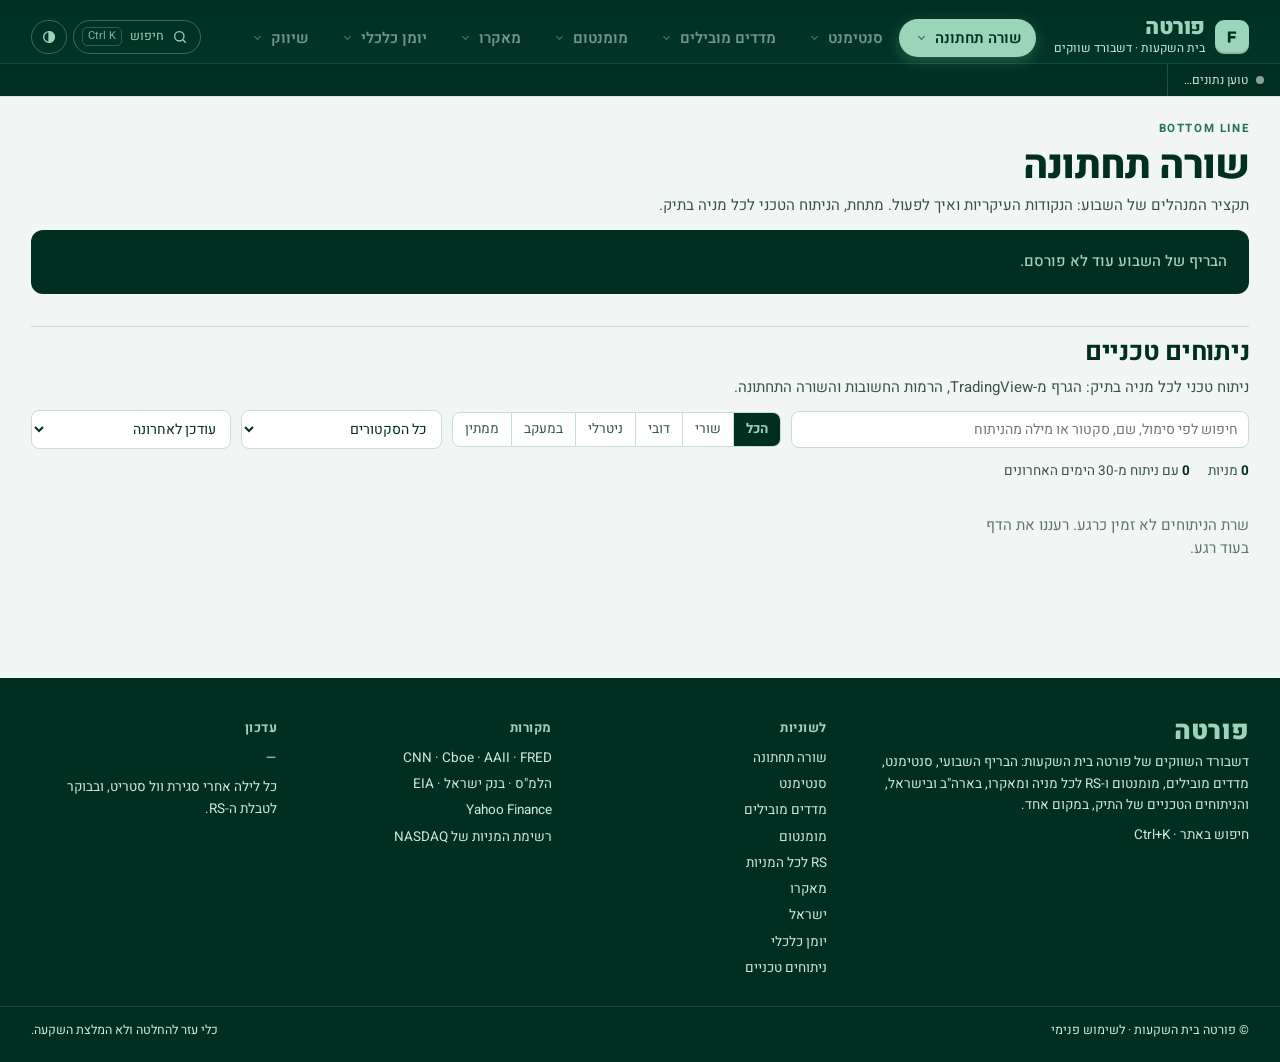
==== commit fefa3e60: "US / Israel switch in Sentiment, Momentum and Macro; Israeli factors (JKP) - The Israel tab is gone:" ====
--- a/web/index.html
+++ b/web/index.html
@@ -649,6 +649,23 @@
 .il-gauge .gstats span { display: block; font-size: 12px; color: var(--muted); }
 .il-gauge .gstats b { font-size: 18px; }
 @media (max-width: 900px) { .il-hero { grid-template-columns: minmax(0, 1fr); } }
+/* US / Israel switch in Sentiment, Momentum and Macro: only the chosen country's view shows; general content shows in both */
+.ctybar { display: flex; flex-wrap: wrap; align-items: center; gap: 8px 14px; }
+.cty-seg button { padding: 8px 22px; font-size: 15px; font-weight: 600; }
+.cty-seg button[aria-pressed="true"] { font-weight: 800; }
+body[data-cty="il"] .cty-us, body:not([data-cty="il"]) .cty-il { display: none !important; }
+.gen-head { display: grid; gap: 4px; padding-top: 16px; margin-top: 4px; border-top: 2px solid var(--frame); }
+.gen-head h2 { font-family: var(--f-disp); font-weight: 800; font-synthesis: none; font-size: clamp(20px, 2.2vw, 26px); line-height: 1.2; }
+.gen-head h2::before { content: "GLOBAL"; display: block; font: 700 11.5px/1.2 var(--f-body); letter-spacing: .14em; color: var(--accent); margin-bottom: 6px; }
+.dd-card { max-height: calc(100vh - 130px); overflow: auto; }
+.dd-sub, .dr-sub { margin: 8px 10px 2px; font-size: 11.5px; font-weight: 700; letter-spacing: .04em; color: var(--muted); }
+.dd-desc + .dd-sub { margin-top: 0; }
+/* Israeli factors (JKP) */
+.jkp-note { border: 1px solid var(--line); background: var(--sunk); border-radius: var(--r); padding: 10px 14px; font-size: 13.5px; line-height: 1.6; }
+.jkp-note b { color: var(--ink); }
+.jkp-tbl tr[data-jt] { cursor: pointer; }
+.jkp-tbl tr[data-jt].off td:nth-child(2) b { opacity: .55; }
+.jkp-tbl .jdot { display: inline-block; width: 10px; height: 10px; border-radius: 50%; margin-inline-end: 6px; vertical-align: 0; border: 1px solid var(--line); }
 
 /* ---------- top bar: the open tab stands out, the others are dimmed ---------- */
 .tabs .tab:not([aria-selected="true"]) { opacity: .55; transition: opacity .15s, background-color .15s; }
@@ -966,6 +983,25 @@
 .mk-more { background: var(--surface); border: 1px solid var(--line); border-radius: 12px; padding: 2px 6px; }
 .mk-more > summary { font-weight: 700; font-size: 14.5px; }
 .mk-sub { font-size: 15px; margin-top: 4px; }
+/* AI compute pricing (macro tab + marketing tab) */
+.cp-grid { display: grid; grid-template-columns: repeat(auto-fit, minmax(min(150px, 100%), 1fr)); gap: 10px; }
+.mtile.cp-card { gap: 4px; align-content: start; }
+.cp-card .cp-h { display: flex; align-items: baseline; justify-content: space-between; gap: 6px; }
+.cp-card .cp-h b { font-size: 15.5px; font-weight: 800; }
+.cp-card .cp-h small { font-size: 11.5px; color: var(--muted); }
+.cp-card .val small { font-size: 12px; font-weight: 600; color: var(--muted); }
+.cp-card .cp-row { display: flex; flex-wrap: wrap; align-items: center; gap: 2px 10px; font-size: 12px; color: var(--ink-2); }
+.cp-card .msp { width: 100%; height: 30px; display: block; }
+.cp-card .cp-pm { font-size: 12px; color: var(--ink-2); border-top: 1px dashed var(--line); padding-top: 5px; }
+.cp-alerts { display: grid; gap: 6px; margin: 0; padding: 0; list-style: none; }
+.cp-alerts li { display: grid; grid-template-columns: auto minmax(0, 1fr); gap: 8px; align-items: start; font-size: 13.5px; line-height: 1.5; padding: 8px 10px; border-radius: 8px; background: var(--sunk); }
+.cp-alerts li.new { background: var(--warn-bg); }
+.cp-alerts .ar { font-weight: 800; line-height: 1.5; }
+.cp-alerts .ar.u { color: var(--greed); }
+.cp-alerts .ar.d { color: var(--fear); }
+.cp-alerts .dt { display: block; font-size: 11.5px; color: var(--muted); }
+.cp-new { display: grid; gap: 4px; padding: 10px 14px; border-radius: 10px; background: var(--warn-bg); border-inline-start: 4px solid var(--warn); font-size: 14px; line-height: 1.5; }
+table.cp-pm-t tr.cp-fr td { background: var(--hl); }
 .mk-sub .small { font-weight: 400; }
 .sp-t { cursor: default; }
 .sp-t .val small { font-size: 14px; font-weight: 600; color: var(--ink-2); }
@@ -1148,7 +1184,6 @@
       <div class="navi" data-nav="indices"><button class="tab" role="tab" id="tab-indices" data-tab="indices" aria-selected="false">מדדים מובילים<span class="car" aria-hidden="true"></span></button><div class="dd" data-dd="indices"></div></div>
       <div class="navi" data-nav="momentum"><button class="tab" role="tab" id="tab-momentum" data-tab="momentum" aria-selected="false">מומנטום<span class="car" aria-hidden="true"></span></button><div class="dd" data-dd="momentum"></div></div>
       <div class="navi" data-nav="macro"><button class="tab" role="tab" id="tab-macro" data-tab="macro" aria-selected="false">מאקרו<span class="car" aria-hidden="true"></span></button><div class="dd" data-dd="macro"></div></div>
-      <div class="navi" data-nav="israel"><button class="tab" role="tab" id="tab-israel" data-tab="israel" aria-selected="false">ישראל<span class="car" aria-hidden="true"></span></button><div class="dd" data-dd="israel"></div></div>
       <div class="navi" data-nav="calendar"><button class="tab" role="tab" id="tab-calendar" data-tab="calendar" aria-selected="false">יומן כלכלי<span class="car" aria-hidden="true"></span></button><div class="dd" data-dd="calendar"></div></div>
       <div class="navi" data-nav="marketing"><button class="tab" role="tab" id="tab-marketing" data-tab="marketing" aria-selected="false">שיווק<span class="car" aria-hidden="true"></span></button><div class="dd" data-dd="marketing"></div></div>
       <button class="tab" role="tab" id="tab-manage" data-tab="manage" aria-selected="false" hidden>ניהול</button>
@@ -1162,8 +1197,9 @@
 
 <main id="v-market" class="view" dir="rtl" lang="he" hidden>
   <div class="wrap">
+    <div class="ctybar"><div class="seg cty-seg" role="group" aria-label="שוק: ארה&quot;ב או ישראל" data-ctytab="market"><button type="button" data-c="us" aria-pressed="true">ארה"ב</button><button type="button" data-c="il" aria-pressed="false">ישראל</button></div><span class="small muted cty-us">סנטימנט של שוק המניות האמריקאי</span><span class="small muted cty-il" id="ilSentAsof">סנטימנט של הבורסה בתל אביב</span></div>
     <div id="sysBanner" hidden></div>
-    <section class="hero" aria-label="תמונת מצב">
+    <section class="hero cty-us" aria-label="תמונת מצב">
       <article class="gcard" id="compCard" role="button" tabindex="0" aria-label="מדד הסנטימנט של פורטה, פתיחת פירוט">
         <header><h2>מדד הסנטימנט של פורטה</h2><span class="hint" id="compHint"></span></header>
         <div class="gauge" id="compGauge"></div>
@@ -1178,9 +1214,9 @@
       </article>
     </section>
 
-    <section class="xstrip" id="xstrip" aria-label="אינדיקטורים בקיצון"></section>
-
-    <section class="toolbar" aria-label="הגדרות הלוח">
+    <section class="xstrip cty-us" id="xstrip" aria-label="אינדיקטורים בקיצון"></section>
+
+    <section class="toolbar cty-us" aria-label="הגדרות הלוח">
       <div class="grp">
         <span id="winLbl">השוואה להיסטוריה של</span>
         <div class="seg" role="group" aria-labelledby="winLbl" id="winSeg">
@@ -1196,9 +1232,9 @@
       </div>
     </section>
 
-    <section class="board" id="board" role="table" aria-label="אינדיקטורים"></section>
-
-    <section class="notes" aria-labelledby="howH">
+    <section class="board cty-us" id="board" role="table" aria-label="אינדיקטורים"></section>
+
+    <section class="notes cty-us" aria-labelledby="howH">
       <h2 id="howH">איך לקרוא את הלוח</h2>
       <ul>
         <li><b>אחוזון</b>: איפה הקריאה האחרונה ביחס לכל הקריאות בחלון שנבחר. אחוזון 95 = גבוה מ-95% מהימים בתקופה. הצבע בפס מראה את צד הפחד או החמדנות של אותו אינדיקטור.</li>
@@ -1209,6 +1245,7 @@
         <li>הנתונים מתעדכנים אוטומטית כל לילה אחרי סגירת וול סטריט, ישירות מהמקורות (CNN, ‏Cboe, ‏CFTC, ‏AAII, ‏FRED, ‏Yahoo Finance). מקור וזמן העדכון של כל סדרה מופיעים בפירוט שלה. זה כלי עזר להחלטה ולא המלצת השקעה.</li>
       </ul>
     </section>
+    <div id="ilSentBody" class="cty-il" style="display:grid;gap:18px;min-width:0"></div>
   </div>
 </main>
 
@@ -1221,22 +1258,19 @@
 
 <main id="v-momentum" class="view" dir="rtl" lang="he" hidden>
   <div class="wrap">
-    <div class="toolbar"><div><h1 data-eyebrow="MOMENTUM · RS">מומנטום</h1><p class="lede">מי מוביל ומי מאבד גובה: פקטורים, סקטורים ונושאים מול S&amp;P 500, RS ‏(6-1) לכל מניה בשוק, והמניות החזקות במדד. מומנטום נוטה להימשך חודשים, ולכן הוא אחד הגורמים המתועדים ביותר במחקר.</p></div><span class="small muted" id="momAsof"></span></div>
-    <div id="momBody" style="display:grid;gap:18px;min-width:0"></div>
+    <div class="ctybar"><div class="seg cty-seg" role="group" aria-label="שוק: ארה&quot;ב או ישראל" data-ctytab="momentum"><button type="button" data-c="us" aria-pressed="true">ארה"ב</button><button type="button" data-c="il" aria-pressed="false">ישראל</button></div></div>
+    <div class="toolbar"><div><h1 data-eyebrow="MOMENTUM · RS">מומנטום</h1><p class="lede cty-us">מי מוביל ומי מאבד גובה: פקטורים, סקטורים ונושאים מול S&amp;P 500, RS ‏(6-1) לכל מניה בשוק, והמניות החזקות במדד. מומנטום נוטה להימשך חודשים, ולכן הוא אחד הגורמים המתועדים ביותר במחקר.</p><p class="lede cty-il">מי מוביל ומי מאבד גובה בתל אביב: סקטורים בת"א, הפקטורים בשוק הישראלי לפי JKP, לאן הכסף זורם, ו-RS ומומנטום למניות ת"א 125.</p></div><span class="small muted" id="momAsof"></span></div>
+    <div id="momBody" class="cty-us" style="display:grid;gap:18px;min-width:0"></div>
+    <div id="ilMomBody" class="cty-il" style="display:grid;gap:18px;min-width:0"></div>
   </div>
 </main>
 
 <main id="v-macro" class="view" dir="rtl" lang="he" hidden>
   <div class="wrap">
-    <div class="toolbar"><div><h1 data-eyebrow="MACRO">מאקרו</h1><p class="lede">התמונה הכלכלית שמאחורי השווקים: צמיחה ומחזור העסקים (כלי התמ"ג), אינפלציה בארה"ב ובישראל, ריביות ועקום התשואות, מרווחי אשראי לפי דירוג, שוק העבודה, היצע הכסף, סחורות, דלק, חשמל ומרווח ספארק.</p></div><span class="small muted" id="macAsof"></span></div>
+    <div class="ctybar"><div class="seg cty-seg" role="group" aria-label="שוק: ארה&quot;ב או ישראל" data-ctytab="macro"><button type="button" data-c="us" aria-pressed="true">ארה"ב</button><button type="button" data-c="il" aria-pressed="false">ישראל</button></div></div>
+    <div class="toolbar"><div><h1 data-eyebrow="MACRO">מאקרו</h1><p class="lede cty-us">התמונה הכלכלית שמאחורי השווקים בארה"ב: צמיחה ומחזור העסקים (כלי התמ"ג), אינפלציה, ריביות ועקום התשואות, מרווחי אשראי לפי דירוג, שוק העבודה, היצע הכסף, תמחור השוק, דלק, חשמל ומרווח ספארק. בהמשך הלשונית: נושאים כלליים, כמו סחורות ותמחור מחשוב AI.</p><p class="lede cty-il">התמונה הכלכלית בישראל: צמיחה, אינפלציה ומה מושך אותה, ריבית בנק ישראל ותשואות האג"ח, הפער מול ארה"ב, אבטלה, מחירי דירות ותמחור השוק. בהמשך הלשונית: נושאים כלליים, כמו סחורות ותמחור מחשוב AI.</p></div><span class="small muted" id="macAsof"></span></div>
     <div id="macBody" style="display:grid;gap:18px;min-width:0"></div>
-  </div>
-</main>
-
-<main id="v-israel" class="view" dir="rtl" lang="he" hidden>
-  <div class="wrap">
-    <div class="toolbar"><div><h1 data-eyebrow="ISRAEL">השוק בישראל</h1><p class="lede">סנטימנט ומאקרו של הבורסה בתל אביב: מדד סנטימנט ישראלי, רוחב שוק, תנודתיות, כסף זר והשקל, סקטורים, RS למניות הגדולות, וריבית, אינפלציה ואג"ח.</p></div><span class="small muted" id="ilAsof"></span></div>
-    <div id="ilBody" style="display:grid;gap:18px;min-width:0"></div>
+    <div id="macGen" style="display:grid;gap:18px;min-width:0"></div>
   </div>
 </main>
 
@@ -1305,8 +1339,8 @@
 
 <footer class="site-foot" dir="rtl" lang="he">
   <div class="wrap foot-in">
-    <div><span class="brand-name">פורטה</span><p>דשבורד השווקים של פורטה בית השקעות: הבריף השבועי, סנטימנט, מדדים מובילים, מומנטום ו-RS לכל מניה, מאקרו, ישראל והניתוחים הטכניים של התיק, במקום אחד.</p><p><button type="button" class="foot-link" id="footSearch">חיפוש באתר · Ctrl+K</button></p></div>
-    <div><h4>לשוניות</h4><ul><li><button type="button" class="foot-link" data-go="analysis">שורה תחתונה</button></li><li><button type="button" class="foot-link" data-go="market">סנטימנט</button></li><li><button type="button" class="foot-link" data-go="indices">מדדים מובילים</button></li><li><button type="button" class="foot-link" data-go="momentum">מומנטום</button></li><li><button type="button" class="foot-link" data-go="momentum" data-sel="#rsPanel">RS לכל המניות</button></li><li><button type="button" class="foot-link" data-go="macro">מאקרו</button></li><li><button type="button" class="foot-link" data-go="israel">ישראל</button></li><li><button type="button" class="foot-link" data-go="calendar">יומן כלכלי</button></li><li><button type="button" class="foot-link" data-go="analysis" data-sel="#anTop">ניתוחים טכניים</button></li></ul></div>
+    <div><span class="brand-name">פורטה</span><p>דשבורד השווקים של פורטה בית השקעות: הבריף השבועי, סנטימנט, מדדים מובילים, מומנטום ו-RS לכל מניה ומאקרו, בארה"ב ובישראל, והניתוחים הטכניים של התיק, במקום אחד.</p><p><button type="button" class="foot-link" id="footSearch">חיפוש באתר · Ctrl+K</button></p></div>
+    <div><h4>לשוניות</h4><ul><li><button type="button" class="foot-link" data-go="analysis">שורה תחתונה</button></li><li><button type="button" class="foot-link" data-go="market">סנטימנט</button></li><li><button type="button" class="foot-link" data-go="indices">מדדים מובילים</button></li><li><button type="button" class="foot-link" data-go="momentum">מומנטום</button></li><li><button type="button" class="foot-link" data-go="momentum" data-sel="#rsPanel" data-cty="us">RS לכל המניות</button></li><li><button type="button" class="foot-link" data-go="macro">מאקרו</button></li><li><button type="button" class="foot-link" data-go="market" data-cty="il">ישראל</button></li><li><button type="button" class="foot-link" data-go="calendar">יומן כלכלי</button></li><li><button type="button" class="foot-link" data-go="analysis" data-sel="#anTop">ניתוחים טכניים</button></li></ul></div>
     <div><h4>מקורות</h4><ul><li>CNN · Cboe · AAII · FRED</li><li>הלמ"ס · בנק ישראל · EIA</li><li>Yahoo Finance</li><li>רשימת המניות של NASDAQ</li></ul></div>
     <div><h4>עדכון</h4><p id="footUpd">—</p><p>כל לילה אחרי סגירת וול סטריט, ובבוקר לטבלת ה-RS.</p></div>
   </div>
@@ -1355,6 +1389,8 @@
   win: lsGet('win', '5y'), showAll: lsGet('showAll', '0') === '1', tab: 'analysis',
   fBias: 'all', q: '', fSector: '', fSort: 'upd', openStock: null, viewVer: null, versions: null, detail: null,
   mk: null, px: null, xLog: lsGet('xLog', '1') !== '0', xSeg: lsGet('xSeg', 'factors'), xSort: lsGet('xSort', 'score'), rsUi: null, macMov: 30, ilQ: '', ilSec: '',
+  // US or Israel in the Sentiment, Momentum and Macro tabs (one choice for the three); the JKP panel's own controls
+  cty: lsGet('cty', 'us') === 'il' ? 'il' : 'us', jkpSeg: lsGet('jkpSeg', 'themes'), jkpPer: lsGet('jkpPer', 'y1'), jkpAdj: false, jkpSel: null, jkpQ: '', jkpTh: '',
 };
 const cache = { st: new Map(), rp: new Map(), comp: new Map() };
 
@@ -1652,7 +1688,8 @@
 }
 
 // ---------------- market board ----------------
-function boardInds() { return [...S.ind.values()].filter(i => !i.tab && (S.showAll || i.pin)).sort(byOrder); }
+const ilBoardInd = i => i.id === 'vta35' || /^(il_|ta35|ta125|tlv|eis_|usdils|eurils|boi_)/.test(i.id);   // shown in the Israeli view of the tab
+function boardInds() { return [...S.ind.values()].filter(i => !i.tab && !ilBoardInd(i) && (S.showAll || i.pin)).sort(byOrder); }
 function renderAsOf() {
   const el = $('#asof');
   const daily = [...S.ind.values()].filter(i => i.auto && i.freq === 'd' && !i.derive).map(i => S.ser.get(i.id)).filter(Boolean);
@@ -3109,11 +3146,13 @@
 }
 const XSEG = { factors: ['פקטורים', 'פקטור'], sectors: ['סקטורים ותעשיות', 'סקטור'], themes: ['נושאים', 'נושא'], tech: ['טכנולוגיה לפי תת-תחום', 'תת-תחום'] };
 function renderMomentum() {
+  if (S.cty === 'il') { renderIlMomentum(); return; }
   const el = $('#momBody');
   disposeIdxCharts();
+  const ilm = $('#ilMomBody'); if (ilm) ilm.innerHTML = '';   // the Israeli view is drawn again when it is chosen
   if (!S.mk || MOM === null || RSD === null) {
     el.innerHTML = '<p class="muted">טוען נתוני מומנטום…</p>';
-    Promise.all([loadMarkets(), loadMomentum(), loadRS()]).then(() => { if (S.tab === 'momentum') renderMomentum(); }).catch(() => { el.innerHTML = '<div class="banner">לא ניתן לטעון את נתוני המומנטום. רעננו את הדף.</div>'; });
+    Promise.all([loadMarkets(), loadMomentum(), loadRS()]).then(() => { if (S.tab === 'momentum' && S.cty !== 'il') renderMomentum(); }).catch(() => { el.innerHTML = '<div class="banner">לא ניתן לטעון את נתוני המומנטום. רעננו את הדף.</div>'; });
     return;
   }
   const mk = S.mk, items = mk.items;
@@ -3192,8 +3231,13 @@
       <details class="lagd"><summary>15 המניות החלשות במדד</summary><div class="tbl-wrap"><table class="ft itbl ftab">${head}<tbody>${MOM.laggards.map(srow).join('')}</tbody></table></div></details>
       <p class="small muted" style="margin:0">תשואות מחיר. "מהשיא" = מרחק מהסגירה הגבוהה ב-52 שבועות. ↗ פותח את המניה ב-TradingView. שורה עם "יש ניתוח" פותחת את הניתוח שלך.</p></section>`;
   }
-  const nav = `<nav class="jump" aria-label="קפיצה לחלק בלשונית"><span class="small muted">בלשונית:</span>${[['momFac', 'פקטורים, סקטורים ונושאים'], ['rsPanel', 'RS לכל המניות'], ['momSp', 'מומנטום 12-1 ב-S&amp;P 500']].map(([id, l]) => `<button type="button" class="btn ghost sm" data-jump="${id}">${l}</button>`).join('')}</nav>`;
-  el.innerHTML = tiles + nav + fac + rsSection() + stocks;
+  const flows = usFlowsHtml();
+  const nav = `<nav class="jump" aria-label="קפיצה לחלק בלשונית"><span class="small muted">בלשונית:</span>${[['momFac', 'פקטורים, סקטורים ונושאים'], ...(flows ? [['momFlows', 'לאן הכסף זורם']] : []), ['rsPanel', 'RS לכל המניות'], ['momSp', 'מומנטום 12-1 ב-S&amp;P 500']].map(([id, l]) => `<button type="button" class="btn ghost sm" data-jump="${id}">${l}</button>`).join('')}</nav>`;
+  el.innerHTML = tiles + nav + fac + `<div id="usFlowsBox">${flows}</div>` + rsSection() + stocks;
+  const bindUf = () => {
+    for (const [id, key] of [['#usFw', 'usFw'], ['#usEw', 'usEw']]) { const g = $(id); if (g) g.addEventListener('click', e => { const b = e.target.closest('button'); if (!b) return; S[key] = key === 'usFw' ? b.dataset.w : +b.dataset.w; $('#usFlowsBox').innerHTML = usFlowsHtml(); bindUf(); }); }
+  };
+  bindUf();
   $$('[data-jump]', el).forEach(bt => bt.addEventListener('click', () => { const t = document.getElementById(bt.dataset.jump); if (t) t.scrollIntoView({ behavior: matchMedia('(prefers-reduced-motion: reduce)').matches ? 'auto' : 'smooth', block: 'start' }); }));
   $$('#xSeg button', el).forEach(bt => bt.addEventListener('click', () => { S.xSeg = bt.dataset.s; lsSet('xSeg', S.xSeg); renderMomentum(); }));
   $$('#xSort button', el).forEach(bt => bt.addEventListener('click', () => { S.xSort = bt.dataset.v; lsSet('xSort', S.xSort); renderMomentum(); }));
@@ -3203,6 +3247,59 @@
   if (MOM && MOM.sectors) drawSectorBars(MOM);
 }
 function tvUrl(sym) { return `https://www.tradingview.com/symbols/${encodeURIComponent(sym)}/`; }
+
+// ---------------- where money flows in the US (Momentum tab): State Street ETFs (actual) and S&P 500 pressure (estimate) ----------------
+const US_EW = [[1, 'יום'], [5, '5 ימים'], [20, '20 ימים'], [60, '60 ימים'], [250, 'שנה']];
+const flP1 = v => (v == null || !isFinite(v) ? '—' : ltr(fmtPct(v)));
+function usEtfHtml() {
+  const E = MOM && MOM.etf; if (!E || !(E.etfs || []).length) return '';
+  const n = US_EW.some(([v]) => v === S.usEw) ? S.usEw : 20, wl = US_EW.find(([v]) => v === n)[1];
+  const f = r => r['f' + n], p = r => r['p' + n];
+  const all = E.etfs.filter(r => f(r) != null), grp = g => all.filter(r => r.grp === g), one = sym => all.find(r => r.sym === sym);
+  const tot = list => list.reduce((a, r) => a + (f(r) || 0), 0);
+  const share = list => { const b = list.reduce((a, r) => a + (r['b' + n] || 0), 0); return b ? tot(list) / b : null; };
+  const secs = grp('sector'), inds = grp('industry'), spy = one('SPY'), gr = one('SPYG'), va = one('SPYV');
+  const tile = (k, v, sub) => `<div class="tile"><span class="k">${k}</span><span class="val ${flC(v)}">${ltr(flU(v))}</span><span class="s">${sub}</span></div>`;
+  const fund = r => r ? tile(`${esc(r.name)} ‏(${esc(r.sym)})`, f(r), `${flP1(p(r))} מהנכסים · נכסים ${fmtCap(r.aum)}`) : '';
+  const tiles = `<div class="tiles fl-tiles">${secs.length ? tile(`11 קרנות הסקטורים נטו, ${wl}`, tot(secs), `${flP1(share(secs))} מהנכסים שלהן`) : ''}${fund(spy)}${fund(gr)}${fund(va)}
+    ${inds.length ? tile(`${inds.length} קרנות התעשיות נטו`, tot(inds), `${flP1(share(inds))} מהנכסים שלהן`) : ''}</div>`;
+  const H = E.hist || {};
+  const charts = `<div class="panel-head" style="margin-top:4px"><h4>נטו יומי לקרנות הסקטורים</h4><span class="small muted">11 הקרנות יחד, 60 ימי מסחר</span></div>${flBarsSvg(H.d || [], H.sec || [], 'כסף נטו יומי לקרנות הסקטורים', fmtDate, false, flU)}
+    <div class="panel-head" style="margin-top:4px"><h4>נטו יומי ל-S&amp;P 500 ‏(SPY)</h4><span class="small muted">60 ימי מסחר</span></div>${flBarsSvg(H.d || [], H.spy || [], 'כסף נטו יומי ל-SPY', fmtDate, false, flU)}`;
+  const sbars = secs.map(r => ({ name: r.name, n: r.sym, v: f(r), share: p(r) })).sort((a, b) => b.v - a.v);
+  const M = E.months || {}, ms = n >= 60 ? (n === 60 ? (M.m || []).slice(-4) : M.m || []) : [], off = (M.m || []).length - ms.length;
+  const heat = ms.length ? `<div class="panel-head" style="margin-top:4px"><h4>מאיפה יצא ולאן נכנס, חודש אחרי חודש</h4><span class="small muted">כסף נטו כאחוז מנכסי הקרן בתחילת החודש · ירוק = נכנס, אדום = יצא · החודש האחרון חלקי</span></div>
+      <div class="tbl-wrap"><table class="ft itbl fl-heat"><thead><tr><th>קרן</th>${ms.map(m => `<th>${flMonth(m)}</th>`).join('')}<th>${wl}</th></tr></thead><tbody>${[spy, ...secs.slice().sort((a, b) => (p(b) ?? -9) - (p(a) ?? -9))].filter(Boolean).map(r => { const x = (M.etf || {})[r.sym] || { r: [], n: [] };
+        return `<tr><td><b>${esc(r.name)}</b> <span class="small muted ltr">${esc(r.sym)}</span></td>${ms.map((m, i) => heatTd(x.r[off + i], 0.05).replace('<td', `<td title="${esc(r.name)} · ${flMonth(m)}: ${x.n[off + i] == null ? '—' : flU(x.n[off + i])}"`)).join('')}<td class="${flC(f(r))}"><b>${flP1(p(r))}</b></td></tr>`; }).join('')}</tbody></table></div>` : '';
+  const G = E.groups || {};
+  const rows = all.slice().sort((a, b) => f(b) - f(a)).map((r, i) => `<tr${S.mk && S.mk.items && S.mk.items[r.sym] ? ` class="rowx" data-x="${esc(r.sym)}" tabindex="0" title="לחיצה פותחת גרף"` : ''}><td class="num muted">${i + 1}</td><td><b>${esc(r.name)}</b> <span class="small muted ltr">${esc(r.sym)}</span>${r.asof < E.asof ? ` <span class="small muted">(עד ${fmtDateShort(r.asof)})</span>` : ''}</td><td>${esc(G[r.grp] || r.grp)}</td><td class="${flC(f(r))}"><b>${ltr(flU(f(r)))}</b></td><td>${flP1(p(r))}</td><td>${ltr(fmtCap(r.aum))}</td></tr>`).join('');
+  const seg = US_EW.map(([v, l]) => `<button type="button" data-w="${v}" aria-pressed="${n === v}">${l}</button>`).join('');
+  const miss = (E.missing || []).length ? ` לא התקבלו הפעם: ${esc(E.missing.join(', '))}.` : '';
+  return `<div class="panel inner fl-part"><div class="panel-head"><div><h3>קרנות הסל של State Street · נתון בפועל</h3><p class="small muted" style="margin:2px 0 0">כמה כסף נכנס ויצא בפועל מ-SPY, מ-11 קרנות הסקטורים (Select Sector SPDR) ומקרנות סגנון ותעשייה של State Street: השינוי במספר היחידות של הקרן כפול ה-NAV, כלומר יחידות שנוצרו (כסף נכנס) ויחידות שנפדו (כסף יוצא). נכון ל-${fmtDate(E.asof)}.${miss}</p></div>
+      <div class="seg" role="group" aria-label="טווח" id="usEw">${seg}</div></div>
+    ${tiles}
+    ${charts}
+    <div class="panel-head" style="margin-top:4px"><h4>לפי סקטור</h4><span class="small muted">באחוזים: מתוך נכסי הקרן בתחילת התקופה</span></div>${flSectorBars(sbars, 'v', flU, flP1)}
+    ${heat}
+    <div class="tbl-wrap"><table class="ft itbl ftab"><thead><tr><th>#</th><th>קרן</th><th>קבוצה</th><th>נטו, ${wl}</th><th>מהנכסים</th><th>נכסים</th></tr></thead><tbody>${rows}</tbody></table></div>
+    <details class="lagd"><summary>איך זה מחושב, ומה לא נכלל</summary><div class="rs-notes small">
+      <p><b>כסף נטו ביום</b> = (מספר היחידות של הקרן היום − מספר היחידות ביום המסחר הקודם) × ה-NAV של היום, מקובץ ההיסטוריה היומי שכל קרן מפרסמת באתר State Street. ביום של פיצול יחידות (למשל 5.12.2025, פיצול 2 ל-1 ב-XLK‏, XLE‏, XLU‏, XLY ו-XLB) מספר היחידות הקודם מוכפל ביחס הפיצול, כך שהפיצול לא נספר ככסף שנכנס.</p>
+      <p><b>מהנכסים</b> = הכסף נטו בתקופה חלקי נכסי הקרן ביום שלפני תחילתה. בטבלת החודשים: חלקי הנכסים בסוף החודש הקודם.</p>
+      <p><b>מגבלות:</b> State Street מעדכנת את הקבצים באיחור של יום עד יומיים, ומספר היחידות של יום מסוים משקף לפעמים הוראות יצירה ופדיון מהיום הקודם. כסף שנכנס לקרנות סקטורים של מנפיקים אחרים (Vanguard‏, iShares, Invesco) לא נכלל. בקרנות קטנות התזרים יכול להיות גדול ביחס לנכסים ותנודתי, כי הוא משקף גם גידור ומכירות בחסר של מוסדות פיננסיים ולא רק השקעה.</p></div></details></div>`;
+}
+const US_FL = () => ({ key: 'usFw', fm: flU, lbl: [1e6, 2], names: (MOM && MOM.flows && MOM.flows.sectorNames) || {}, index: 'S&amp;P 500',
+  rowAttr: sym => (S.stk.has(sym) ? ` class="rowx" data-t="${esc(sym)}" tabindex="0"` : ''),
+  cell: r => `<b class="ltr">${esc(r.sym)}</b> <a class="tvl" href="${tvUrl(r.sym)}" target="_blank" rel="noopener" title="פתיחה ב-TradingView">↗</a><div class="small muted ltr" style="display:block">${esc(r.name)}</div>`,
+  thAmt: 'לחץ בדולרים', lblUnit: 'טריליוני דולר', dayUnit: '60 ימי מסחר',
+  title: 'לחץ קנייה ומכירה בכל S&amp;P 500 · אומדן',
+  desc: 'לא נתון רשמי: אומדן מהמחיר והמחזור בדולרים, באותה שיטה כמו בת"א 125 בתצוגת ישראל (פירוט בהערה למטה). מתאים לזהות לאן הלחץ נוטה, ופחות לסכומים מדויקים.',
+  turnNote: '<b>מחזור בדולרים</b> לכל מניה ויום = שער הסגירה × מספר המניות שנסחרו בכל הבורסות בארה"ב (Yahoo Finance).',
+  limits: 'כל עסקה היא קנייה ומכירה באותו סכום, ולכן זה מודד לחץ ולא כסף שנכנס, והסכומים גדולים בהרבה מהכסף שנכנס בפועל לקרנות שלמעלה. חלק גדול מהמחזור מתבצע במכרז הסגירה (במיוחד בימי עדכון מדדים ופקיעת אופציות), והוא קובע את שער הסגירה ולכן משפיע על המשקל. ההשוואה באחוזים מהמחזור אומרת יותר מהסכום עצמו.' });
+function usFlowsHtml() {
+  if (!MOM || (!MOM.flows && !MOM.etf)) return '';
+  return `<section class="panel" id="momFlows"><div class="panel-head"><div><h2>לאן הכסף זורם בארה"ב</h2><p class="small muted" style="margin:2px 0 0">שתי שכבות: כמה כסף נכנס ויצא בפועל מקרנות הסל של S&amp;P 500, הסקטורים והתעשיות (State Street), ואומדן של לחץ הקנייה והמכירה בכל מניות S&amp;P 500.</p></div></div>
+    ${usEtfHtml()}${flPressureHtml(MOM.flows, US_FL())}</section>`;
+}
 
 // ---------------- RS for every stock ----------------
 const RS_TYPES = { pref: 'מניות בכורה', fund: 'קרנות סגורות', warrant: 'כתבי אופציה', debt: 'אג"ח', spac: 'SPAC', unit: 'יחידות', right: 'זכויות' };
@@ -4137,6 +4234,7 @@
   labor: { ids: ['unrate'], years: 20, title: 'שיעור האבטלה בארה"ב, 20 שנה' },
   money: { ids: ['m2_yoy'], years: 25, mark: [0, ''], title: 'צמיחת M2 שנתית' },
   energy: { ids: ['spark_nyc', 'spark_isone', 'spark_pjm', 'spark_sp15'], years: 2, mark: [0, ''], title: 'מרווח ספארק, $ ל-MWh · ניו יורק וניו אינגלנד יומי, PJM ו-SP-15 מ-EIA' },
+  compute: { ids: ['gpu_b300', 'gpu_b200', 'gpu_h200', 'gpu_h100', 'gpu_a100'], years: 1, title: 'מחיר שכירת GPU לשעה, דולר · מדד Ornn' },
 };
 const LINE_COLORS = ['#0E6B52', '#B9482A', '#2F6DB5', '#8F5E10', '#6B3FA0', '#0F766E'];
 function macLines(elId, cfg) {
@@ -4158,7 +4256,7 @@
     dataZoom: [{ type: 'inside', startValue: startT, endValue: lastT }, { type: 'slider', bottom: 4, height: 18, startValue: startT, endValue: lastT, borderColor: line, fillerColor: 'rgba(154,212,185,.25)', textStyle: { color: muted }, labelFormatter: v => fmtDate(isoOf(v)) }],
     tooltip: { trigger: 'axis', backgroundColor: surface, borderColor: line, textStyle: { color: ink }, formatter: ps => `<div dir="rtl" style="text-align:right">${fmtDate(isoOf(ps[0].value[0]))}${ps.map(p => `<br>${p.marker}${esc(p.seriesName)}: <b dir="ltr">${mFmt(S.ind.get(cfg.ids[p.seriesIndex]) || ind0, p.value[1])}</b>`).join('')}</div>` },
     xAxis: { type: 'time', axisLabel: { color: muted, hideOverlap: true }, axisLine: { lineStyle: { color: line } } },
-    yAxis: { type: 'value', scale: true, axisLabel: { color: muted, formatter: v => mUnit(ind0) === '%' ? v + '%' : v }, splitLine: { lineStyle: { color: line2 } } },
+    yAxis: { type: 'value', scale: true, axisLabel: { color: muted, formatter: v => mUnit(ind0) === '%' ? v + '%' : mUnit(ind0) === '$' ? '$' + v : v }, splitLine: { lineStyle: { color: line2 } } },
     series });
   zoomBar(c, el, lastT, firstT, cfg.years * 365);
 }
@@ -4233,55 +4331,119 @@
   el.innerHTML = `<div class="mv-col"><h3>התרחבו הכי הרבה <span class="small muted">Top gainers</span></h3>${wid.length ? wid.map(row).join('') : '<p class="muted small">אף מרווח לא התרחב בתקופה.</p>'}</div>
     <div class="mv-col"><h3>הצטמצמו הכי הרבה <span class="small muted">Top losers</span></h3>${tig.length ? tig.map(row).join('') : '<p class="muted small">אף מרווח לא הצטמצם בתקופה.</p>'}</div>`;
 }
+// The macro tab by country: the sections of the chosen country (US or Israel) in #macBody, then the general sections
+// (#macGen), which belong to neither, under both. Mixed sections of config/macro.json (growth, inflation, rates,
+// valuation) are split by series: the Israeli series go to the Israeli view, with the Israeli series of data/israel.json.
+const MAC_GEN = ['vp', 'cds', 'commod', 'compute'];
+const MAC_IL_ID = /^(il_|boi_|buffett_il$)/;
+const MAC_CHARTS_US = {
+  growth: { ids: ['us_gdp_yoy', 'us_core_yoy'], years: 25, mark: [0, ''], title: 'צמיחה ריאלית שנתית בארה"ב ותמ"ג הליבה' },
+  infl: { ids: ['us_cpi_yoy', 'us_core_cpi_yoy', 'us_core_pce_yoy'], years: 10, mark: [2, 'יעד הפד 2%'], title: 'אינפלציה שנתית בארה"ב' },
+  rates: { ids: ['fed_rate', 'ust2y', 'ust10y'], years: 10, title: 'ריבית ותשואות בארה"ב, 10 שנים' },
+};
+const MAC_US_DESC = {
+  infl: 'קצב עליית המחירים בארה"ב, וציפיות האינפלציה שמגולמות באג"ח.',
+  rates: 'ריבית הפד, עקום התשואות של ממשלת ארה"ב והתשואה הריאלית.',
+  valuation: 'שווי השוק של כל המניות בארה"ב ביחס לתמ"ג. וורן באפט כינה אותו ב-2001 "כנראה המדד הבודד הטוב ביותר" לרמת התמחור של השוק. יחס גבוה מההיסטוריה = השוק יקר ביחס לכלכלה שמאחוריו. זה מדד לטווח ארוך ולא כלי לתזמון.',
+};
+const MAC_IL = [
+  { id: 'il-growth', name: 'צמיחה ומחזור העסקים · ישראל', desc: 'קצב הצמיחה הריאלית של המשק, ותאוצת הצמיחה: האם היא מאיצה או מאטה. נתונים רבעוניים.', ids: ['il_gdp_yoy', 'il_gdp_acc'],
+    chart: { ids: ['il_gdp_yoy'], years: 25, mark: [0, ''], title: 'צמיחה ריאלית שנתית בישראל' } },
+  { id: 'il-infl', name: 'אינפלציה · ישראל', desc: 'מדד המחירים לצרכן, השינוי החודשי, וציפיות האינפלציה לשנה משוק ההון. יעד בנק ישראל: 1% עד 3%.', ids: ['il_cpi_yoy', 'il_cpi_mom', 'il_exp1y'],
+    chart: { ids: ['il_cpi_yoy', 'il_exp1y'], years: 10, mark: [3, 'הגבול העליון של היעד, 3%'], title: 'אינפלציה שנתית ואינפלציה צפויה לשנה' }, drivers: true },
+  { id: 'il-rates', name: 'ריבית ותשואות · ישראל', desc: 'ריבית בנק ישראל, אג"ח ממשלתי לשנתיים ול-10 שנים, הריבית הריאלית, והפער מול ארה"ב (במקום CDS של ישראל).', ids: ['boi_rate', 'il_2y', 'il_10y', 'il_real_rate', 'il_spread'], rates: true },
+  { id: 'il-labor', name: 'שוק העבודה והדיור · ישראל', desc: 'שיעור האבטלה ומחירי הדירות.', ids: ['il_unemp', 'il_house_yoy'] },
+  { id: 'il-valuation', name: 'תמחור השוק: אינדיקטור באפט · ישראל', desc: 'שווי החברות הישראליות בבורסה ביחס לתמ"ג. יחס גבוה מההיסטוריה = השוק יקר ביחס לכלכלה שמאחוריו. זה מדד לטווח ארוך ולא כלי לתזמון.', ids: ['buffett_il'], buffett: true },
+];
+const MAC_NOTE = {
+  bfAll: 'הקו המקווקו הוא הממוצע של כל ההיסטוריה בגרף, והרצועה הירוקה היא סטיית תקן אחת סביבו. 100% = שווי המניות שווה לתמ"ג של שנה.',
+  bfUs: 'מדד Wilshire 5000 חלקי התמ"ג (FRED); עד 1988 נתוני הפד. חלק גדל מהרווחים של החברות האמריקאיות מגיע מחו"ל, ולכן היחס נוטה לעלות לאורך השנים גם בלי בועה.',
+  bfIl: 'שווי החברות הישראליות בבורסה לפי הבנק העולמי בסוף כל שנה, ובין לבין ואחרי השנה האחרונה שפורסמה לפי ת"א-125, חלקי התמ"ג של ארבעת הרבעונים האחרונים (בנק ישראל). פאלו אלטו, שנסחרת בת"א מפברואר 2026, היא חברה אמריקאית ואינה נכללת בשווי של ישראל.',
+  drvAll: 'כל עמודה מחולקת לפי התרומה של כל מרכיב: המשקל שלו בסל כפול השינוי השנתי במחיר שלו. הקו השחור הוא האינפלציה השנתית שפורסמה.',
+  drvUs: 'המשקלות הם של הסל העדכני (BLS, דצמבר 2025), ולכן בשנים רחוקות החלוקה מקורבת והסכום יכול לסטות מעט מהקו. "שירותים ללא דיור ואנרגיה" מחושב מהפער בין כל השירותים לדיור.',
+  drvIl: 'המשקלות הם של הסל העדכני (הלמ"ס, סל 2025), ולכן בשנים רחוקות החלוקה מקורבת והסכום יכול לסטות מעט מהקו. "דיור" הוא שכר הדירה (כולל שכר דירה זקוף לבעלי דירות), ו"תחזוקת הדירה" כוללת חשמל, מים וארנונה.',
+  polAll: 'ריבית מעל האינפלציה הצפויה = מדיניות מרסנת. אג"ח לשנתיים מתחת לריבית = השוק מצפה להורדות ריבית בשנתיים הקרובות, ומעליה = להעלאות.',
+  polUs: 'ריבית הפד (הגבול העליון), תשואת אג"ח ממשלתי לשנתיים, ואינפלציה צפויה לשנה לפי הפד של קליבלנד.',
+  polIl: 'ריבית בנק ישראל, תשואת אג"ח ממשלתי לשנתיים, וציפיות האינפלציה לשנה משוק ההון (בנק ישראל).',
+};
+const macNote = t => `<p class="small muted" style="margin:0">${t}</p>`;
+const macChart = (id, title, cls = 'sm2', sub = '') => `<div class="panel inner"><div class="panel-head"><h3>${title}</h3>${sub}</div><div class="chart cx ${cls}" id="${id}" role="img" aria-label="${esc(title.replace(/<[^>]+>/g, ''))}"></div></div>`;
+const bfPanel = (id, l) => macChart('bf-ch-' + id, `${l}: שווי השוק ביחס לתמ"ג`, 'sm2', `<span class="small muted" id="bf-sub-${id}"></span>`);
+const drvPanel = (k, l) => macChart('mac-drv-' + k, `מה מושך את האינפלציה · ${l}`, 'sm3', '<span class="small muted">תרומה לאינפלציה השנתית, נקודות אחוז</span>');
+const polPanel = (k, l) => macChart('mac-pol-' + k, `ריבית, אג"ח לשנתיים ואינפלציה צפויה · ${l}`);
+const macSecHtml = (id, name, desc, extra, table) => `<section class="panel" id="mac-${id}"><div class="panel-head"><div><h2>${esc(name)}</h2><p class="small muted" style="margin:2px 0 0">${esc(desc)}</p></div></div>${extra}${table}</section>`;
 function renderMacro() {
-  const el = $('#macBody');
+  const el = $('#macBody'), gen = $('#macGen');
   disposeIdxCharts();
-  if (!MAC || !S.mk || !S.meta) {
-    el.innerHTML = '<p class="muted">טוען נתוני מאקרו…</p>';
-    Promise.all([loadMacro(), loadMarkets()]).then(() => { if (S.tab === 'macro') renderMacro(); }).catch(() => { el.innerHTML = '<div class="banner">לא ניתן לטעון את נתוני המאקרו. רעננו את הדף.</div>'; });
+  const il = S.cty === 'il';
+  if (!MAC || !S.mk || !S.meta || (il && !IL)) {
+    el.innerHTML = '<p class="muted">טוען נתוני מאקרו…</p>'; gen.innerHTML = '';
+    Promise.all([loadMacro(), loadMarkets(), ...(il ? [loadIsrael()] : [])]).then(() => { if (S.tab === 'macro') renderMacro(); }).catch(() => { el.innerHTML = '<div class="banner">לא ניתן לטעון את נתוני המאקרו. רעננו את הדף.</div>'; });
     return;
   }
   const secs = S.meta.macro ? S.meta.macro.sections : [];
   const lastOf = id => { const s = S.ser.get(id); return s && s.v.length ? s : null; };
-  const last10 = lastOf('ust10y');
-  $('#macAsof').textContent = last10 ? `נכון ל-${fmtDate(last10.d[last10.d.length - 1])}` : '';
+  const lastD = (...ids) => { for (const id of ids) { const s = lastOf(id); if (s) return s.d[s.d.length - 1]; } return null; };
+  const asof = il ? lastD('il_10y', 'boi_rate') : lastD('ust10y');
+  $('#macAsof').textContent = asof ? `נכון ל-${fmtDate(asof)}` : '';
   const tile = (id, label) => {
     const ind = S.ind.get(id), s = lastOf(id); if (!ind || !s) return '';
     const n = s.v.length - 1, y = serAt(s, 365), c = mChg(ind, s.v[n], y && y.v);
     return `<button type="button" class="tile mtile" data-ind="${esc(id)}"><span class="k">${esc(label || ind.name)}</span><span class="val">${ltr(mFmt(ind, s.v[n]))}</span><span class="s">${fmtDateShort(s.d[n])}${c ? ` · בשנה ${chgHtml(c, c.v > 0 ? 'mup' : c.v < 0 ? 'mdn' : '')}` : ''}</span></button>`;
   };
-  const tiles = `<section class="tiles idx-tiles">${[['us_cpi_yoy', 'אינפלציה ארה"ב'], ['us_core_pce_yoy', 'ליבת PCE'], ['il_cpi_yoy', 'אינפלציה בישראל'], ['fed_rate', 'ריבית הפד'], ['boi_rate', 'ריבית בנק ישראל'],
-    ['ust10y', 'אג"ח 10 שנים'], ['unrate', 'אבטלה בארה"ב'], ['hy_oas', 'מרווח אג"ח זבל'], ['m2_yoy', 'צמיחת M2'], ['buffett_us', 'אינדיקטור באפט ארה"ב'], ['buffett_il', 'אינדיקטור באפט ישראל'],
-    ['spark_nyc', 'מרווח ספארק ניו יורק']].map(([id, l]) => tile(id, l)).join('')}</section>`;
+  const tileList = il
+    ? [['boi_rate', 'ריבית בנק ישראל'], ['il_cpi_yoy', 'אינפלציה בישראל'], ['il_exp1y', 'אינפלציה צפויה לשנה'], ['il_gdp_yoy', 'צמיחה ריאלית'], ['il_10y', 'אג"ח ממשלתי 10 שנים'],
+      ['il_spread', 'פער מול ארה"ב, 10 שנים'], ['il_unemp', 'אבטלה'], ['il_house_yoy', 'מחירי דירות, שנתי'], ['buffett_il', 'אינדיקטור באפט ישראל']]
+    : [['us_cpi_yoy', 'אינפלציה ארה"ב'], ['us_core_pce_yoy', 'ליבת PCE'], ['fed_rate', 'ריבית הפד'], ['ust10y', 'אג"ח 10 שנים'], ['unrate', 'אבטלה בארה"ב'],
+      ['hy_oas', 'מרווח אג"ח זבל'], ['m2_yoy', 'צמיחת M2'], ['buffett_us', 'אינדיקטור באפט ארה"ב'], ['spark_nyc', 'מרווח ספארק ניו יורק']];
+  const tiles = `<section class="tiles idx-tiles">${tileList.map(([id, l]) => tile(id, l)).join('')}</section>`;
   const commIds = (S.mk.groups.find(g => g.id === 'commod') || { items: [] }).items;
   const commRows = commIds.map(s => S.mk.items[s]).filter(Boolean).map(it => it.last == null ? '' : `<tr class="rowx" data-x="${esc(it.sym)}" tabindex="0"><td><b>${esc(it.name)}</b><div class="small muted"><span class="ltr">${esc(it.sym)}</span>${it.desc ? ' · ' + esc(it.desc) : ''}</div></td>
       <td>${ltr(priceFmt(it, it.last))}<div class="small muted">${fmtDateShort(it.date)}</div></td>${chgTd(it.d1, it)}${chgTd(it.w1, it)}${chgTd(it.m1, it)}${chgTd(it.ytd, it, 'hl')}${chgTd(it.y1, it)}${chgTd(it.dd52, { sym: '' })}</tr>`).join('');
-  const body = secs.map(sec => {
-    const ch = MAC_CHARTS[sec.id];
+  // one section of config/macro.json: the US view (Israeli series left out) or a general section
+  const secHtml = sec => {
+    const ids = MAC_GEN.includes(sec.id) ? sec.ids : sec.ids.filter(id => !MAC_IL_ID.test(id));
+    const ch = MAC_CHARTS_US[sec.id] || MAC_CHARTS[sec.id];
     let extra = '';
     if (sec.id === 'rates') extra = `<div class="ix-grid"><div class="panel inner"><div class="panel-head"><h3>עקום התשואות של ממשלת ארה"ב</h3><span class="small muted">היום מול חודש, חצי שנה ושנה</span></div><div class="chart cx sm2" id="macCurve" role="img" aria-label="עקום התשואות"></div><p class="small muted" style="margin:0">עקום שעולה משמאל לימין = תקין. עקום הפוך (קצר גבוה מארוך) = השוק מצפה להורדות ריבית, ולרוב קדם למיתון.</p></div>
-      <div class="panel inner"><div class="panel-head"><h3>${ch.title}</h3></div><div class="chart cx sm2" id="mac-ch-${sec.id}" role="img" aria-label="${esc(ch.title)}"></div></div></div>`;
+      ${macChart('mac-ch-' + sec.id, ch.title)}</div>`;
     else if (sec.id === 'credit') extra = `<div class="panel inner"><div class="panel-head"><h3>המרווח לפי דירוג</h3><span class="small muted">נקודות בסיס מעל אג"ח ממשלת ארה"ב · ICE BofA</span></div><div class="chart cx sm2" id="macRating" role="img" aria-label="מרווחים לפי דירוג"></div></div>`;
-    else if (sec.id === 'valuation') extra = `<div class="ix-grid">${[['buffett_us', 'ארה"ב'], ['buffett_il', 'ישראל']].map(([id, l]) => `<div class="panel inner"><div class="panel-head"><h3>${l}: שווי השוק ביחס לתמ"ג</h3><span class="small muted" id="bf-sub-${id}"></span></div><div class="chart cx sm2" id="bf-ch-${id}" role="img" aria-label="אינדיקטור באפט ב${l}: שווי השוק ביחס לתמ&quot;ג לאורך זמן, עם הממוצע ההיסטורי וטווח של סטיית תקן אחת"></div></div>`).join('')}</div>
-      <p class="small muted" style="margin:0">הקו המקווקו הוא הממוצע של כל ההיסטוריה בגרף, והרצועה הירוקה היא סטיית תקן אחת סביבו. 100% = שווי המניות שווה לתמ"ג של שנה. ארה"ב: מדד Wilshire 5000 חלקי התמ"ג (FRED); עד 1988 נתוני הפד. ישראל: שווי החברות הישראליות בבורסה לפי הבנק העולמי בסוף כל שנה, ובין לבין ואחרי השנה האחרונה שפורסמה לפי ת"א-125, חלקי התמ"ג של ארבעת הרבעונים האחרונים (בנק ישראל). פאלו אלטו, שנסחרת בת"א מפברואר 2026, היא חברה אמריקאית ואינה נכללת בשווי של ישראל. בארה"ב חלק גדל מהרווחים מגיע מחו"ל, ולכן היחס נוטה לעלות לאורך השנים גם בלי בועה. לחיצה על שורה בטבלה פותחת אחוזונים ופירוט.</p>`;
+    else if (sec.id === 'valuation') extra = bfPanel('buffett_us', 'ארה"ב') + macNote(`${MAC_NOTE.bfAll} ${MAC_NOTE.bfUs} לחיצה על שורה בטבלה פותחת אחוזונים ופירוט.`);
     else if (sec.id === 'cds') extra = `<div class="xtools"><span class="small muted">שינוי ב-</span><div class="seg" role="group" id="macMov">${[[7, 'שבוע'], [30, 'חודש'], [91, '3 חודשים'], [365, 'שנה']].map(([d, l]) => `<button type="button" data-v="${d}" aria-pressed="${+(S.macMov || 30) === d}">${l}</button>`).join('')}</div></div><div class="movers" id="macMovers"></div>
       <p class="small muted" style="margin:0">מדורג לפי השינוי בנקודות בסיס. נתוני CDS עצמם (ריבוניים ותאגידיים) לא זמינים ממקור חינמי ויציב, ולכן הדירוג נעשה על מרווחי האשראי (OAS) של ICE BofA לפי דירוג ואזור, שמודדים את אותו סיכון. סדרת CDS שתוסיפו במסך הניהול בקבוצה "CDS" (למשל ייצוא מ-Bloomberg) תיכנס לדירוג אוטומטית.</p>`;
-    else if (ch) extra = `<div class="panel inner"><div class="panel-head"><h3>${ch.title}</h3></div><div class="chart cx sm2" id="mac-ch-${sec.id}" role="img" aria-label="${esc(ch.title)}"></div></div>`;
-    if (sec.id === 'infl') extra += `<div class="ix-grid">${[['us', 'ארה"ב'], ['il', 'ישראל']].map(([k, l]) => `<div class="panel inner"><div class="panel-head"><h3>מה מושך את האינפלציה · ${l}</h3><span class="small muted">תרומה לאינפלציה השנתית, נקודות אחוז</span></div><div class="chart cx sm3" id="mac-drv-${k}" role="img" aria-label="מרכיבי האינפלציה ב${l}"></div></div>`).join('')}</div>
-      <p class="small muted" style="margin:0">כל עמודה מחולקת לפי התרומה של כל מרכיב: המשקל שלו בסל כפול השינוי השנתי במחיר שלו. הקו השחור הוא האינפלציה השנתית שפורסמה. המשקלות הם של הסל העדכני (ארה"ב: BLS, דצמבר 2025; ישראל: הלמ"ס, סל 2025), ולכן בשנים רחוקות החלוקה מקורבת והסכום יכול לסטות מעט מהקו. "שירותים ללא דיור ואנרגיה" בארה"ב מחושב מהפער בין כל השירותים לדיור. בישראל "דיור" הוא שכר הדירה (כולל שכר דירה זקוף לבעלי דירות), ו"תחזוקת הדירה" כוללת חשמל, מים וארנונה.</p>`;
-    if (sec.id === 'rates') extra += `<div class="ix-grid">${[['us', 'ארה"ב'], ['il', 'ישראל']].map(([k, l]) => `<div class="panel inner"><div class="panel-head"><h3>ריבית, אג"ח לשנתיים ואינפלציה צפויה · ${l}</h3></div><div class="chart cx sm2" id="mac-pol-${k}" role="img" aria-label="ריבית, אג&quot;ח לשנתיים ואינפלציה צפויה ב${l}"></div></div>`).join('')}</div>
-      <p class="small muted" style="margin:0">ריבית מעל האינפלציה הצפויה = מדיניות מרסנת. אג"ח לשנתיים מתחת לריבית = השוק מצפה להורדות ריבית בשנתיים הקרובות, ומעליה = להעלאות. ארה"ב: ריבית הפד (הגבול העליון), תשואת אג"ח ממשלתי לשנתיים, ואינפלציה צפויה לשנה לפי הפד של קליבלנד. ישראל: ריבית בנק ישראל, תשואת אג"ח ממשלתי לשנתיים, וציפיות האינפלציה לשנה משוק ההון (בנק ישראל).</p>`;
+    else if (sec.id === 'compute') extra = cpSection(ch);
+    else if (ch) extra = macChart('mac-ch-' + sec.id, ch.title);
+    if (sec.id === 'infl') extra += drvPanel('us', 'ארה"ב') + macNote(`${MAC_NOTE.drvAll} ${MAC_NOTE.drvUs}`);
+    if (sec.id === 'rates') extra += polPanel('us', 'ארה"ב') + macNote(`${MAC_NOTE.polAll} ${MAC_NOTE.polUs}`);
     const table = sec.id === 'commod'
       ? `<div class="tbl-wrap"><table class="ft itbl"><thead><tr><th>סחורה</th><th>מחיר</th><th>יומי</th><th>שבוע</th><th>חודש</th><th>מתחילת השנה</th><th>12 ח'</th><th>מהשיא</th></tr></thead><tbody>${commRows || '<tr><td colspan="8" class="muted">אין נתונים</td></tr>'}</tbody></table></div>`
-      : sec.id === 'cds' ? macTable(sec.ids, { first: 'מרווח' }) : macTable(sec.ids);
-    return `<section class="panel" id="mac-${sec.id}"><div class="panel-head"><div><h2>${esc(sec.name)}</h2><p class="small muted" style="margin:2px 0 0">${esc(sec.desc)}</p></div></div>${extra}${table}</section>`;
-  }).join('');
-  el.innerHTML = tiles + analogSection() + body + `<p class="small muted" style="margin:0">לחיצה על שורה פותחת גרף היסטורי, אחוזונים ותנועה לאורך זמן. "מהקודם" = מול הפרסום הקודם (יום, שבוע או חודש לפי הסדרה). שינויים בריביות ובמרווחים בנקודות בסיס (נ"ב), בשיעורים חודשיים בנקודות אחוז, ובשאר הסדרות באחוזים. מקורות: FRED, הלמ"ס, בנק ישראל, הבנק העולמי, EIA, ‏NYISO, ‏ISO-NE ו-Yahoo Finance.</p>`;
-  $$('#macMov button', el).forEach(b => b.addEventListener('click', () => { S.macMov = +b.dataset.v; $$('#macMov button').forEach(x => x.setAttribute('aria-pressed', String(x === b))); renderMovers(); }));
+      : sec.id === 'cds' ? macTable(ids, { first: 'מרווח' }) : macTable(ids);
+    return macSecHtml(sec.id, sec.name, MAC_US_DESC[sec.id] || sec.desc, extra, table);
+  };
+  const ilSecHtml = x => {
+    let extra = x.chart ? macChart('mac-ch-' + x.id, x.chart.title) : '';
+    if (x.drivers) extra += drvPanel('il', 'ישראל') + macNote(`${MAC_NOTE.drvAll} ${MAC_NOTE.drvIl}`);
+    if (x.rates) extra += `<div class="ix-grid">${macChart('il-ch-rate', 'ריבית ואינפלציה')}${macChart('il-ch-spread', 'פער התשואות מול ארה"ב', 'sm2', '<span class="small muted">10 שנים, נקודות אחוז</span>')}</div>`
+      + polPanel('il', 'ישראל') + macNote(`${MAC_NOTE.polAll} ${MAC_NOTE.polIl} הפער מול ארה"ב = תשואת אג"ח ממשלת ישראל ל-10 שנים פחות תשואת אג"ח ממשלת ארה"ב ל-10 שנים: מחליף את ה-CDS של ישראל, שאין לו מקור חינמי.`);
+    if (x.buffett) extra += bfPanel('buffett_il', 'ישראל') + macNote(`${MAC_NOTE.bfAll} ${MAC_NOTE.bfIl} לחיצה על שורה בטבלה פותחת אחוזונים ופירוט.`);
+    return macSecHtml(x.id, x.name, x.desc, extra, macTable(x.ids, { first: 'אינדיקטור' }));
+  };
+  const body = il
+    ? MAC_IL.map(ilSecHtml).join('') + `<p class="small muted" style="margin:0">מקורות לישראל: הלמ"ס ובנק ישראל (אינפלציה, ריבית, צמיחה, אג"ח וציפיות), FRED (תשואת האג"ח והאבטלה לפי OECD, מחירי דיור לפי BIS), הבנק העולמי (שווי השוק).</p>`
+    : analogSection() + secs.filter(s => !MAC_GEN.includes(s.id)).map(secHtml).join('');
+  el.innerHTML = tiles + body;
+  gen.innerHTML = `<div class="gen-head"><h2>כללי: לא ספציפי לארה"ב או לישראל</h2><p class="small muted" style="margin:0">מוצג גם בתצוגת ארה"ב וגם בתצוגת ישראל: סיכון המאקרו והנזילות העולמית של Variant Perception, מרווחי אשראי בעולם, סחורות ותמחור מחשוב AI.</p></div>`
+    + secs.filter(s => MAC_GEN.includes(s.id)).map(secHtml).join('')
+    + `<p class="small muted" style="margin:0">לחיצה על שורה פותחת גרף היסטורי, אחוזונים ותנועה לאורך זמן. "מהקודם" = מול הפרסום הקודם (יום, שבוע או חודש לפי הסדרה). שינויים בריביות ובמרווחים בנקודות בסיס (נ"ב), בשיעורים חודשיים בנקודות אחוז, ובשאר הסדרות באחוזים. מקורות: FRED, הלמ"ס, בנק ישראל, הבנק העולמי, EIA, ‏NYISO, ‏ISO-NE ו-Yahoo Finance.</p>`;
+  $$('#macMov button', gen).forEach(b => b.addEventListener('click', () => { S.macMov = +b.dataset.v; $$('#macMov button').forEach(x => x.setAttribute('aria-pressed', String(x === b))); renderMovers(); }));
   renderMovers();
-  for (const [id, cfg] of Object.entries(MAC_CHARTS)) macLines('mac-ch-' + id, cfg);
+  // every chart whose element is on the page (the other country's are not there, and draw nothing)
+  for (const [id, cfg] of Object.entries({ ...MAC_CHARTS, ...MAC_CHARTS_US })) macLines('mac-ch-' + id, cfg);
+  for (const x of MAC_IL) if (x.chart) macLines('mac-ch-' + x.id, x.chart);
   macLines('mac-pol-us', { ids: ['fed_rate', 'ust2y', 'us_exp1y'], years: 5, title: '' });
   macLines('mac-pol-il', { ids: ['boi_rate', 'il_2y', 'il_exp1y'], years: 5, title: '' });
+  macLines('il-ch-rate', { ids: ['boi_rate', 'il_cpi_yoy'], years: 10, title: '' });
+  macLines('il-ch-spread', { ids: ['il_spread'], years: 15, mark: [0, ''], title: '' });
   drawDrivers('mac-drv-us', MAC.drivers && MAC.drivers.us);
   drawDrivers('mac-drv-il', MAC.drivers && MAC.drivers.il);
   drawCurve();
@@ -4422,24 +4584,26 @@
     : '<p class="muted">אין מניות שעומדות בסינון.</p>';
 }
 // ---------------- where money went in Tel Aviv: institutions (actual, TA-35) and buying pressure (estimate, TA-125) ----------------
-const flM = v => (v == null ? '—' : `${v >= 0 ? '+' : '−'}₪${Math.abs(v) >= 1000 ? (Math.abs(v) / 1000).toFixed(2) + ' מיליארד' : (Math.abs(v) < 10 ? Math.abs(v).toFixed(1) : Math.round(Math.abs(v))) + ' מ\''}`);
+const flAbs = a => (a >= 1e6 ? (a / 1e6).toFixed(2) + ' טריליון' : a >= 1000 ? (a / 1000).toFixed(2) + ' מיליארד' : (a < 10 ? a.toFixed(1) : Math.round(a)) + ' מ\'');
+const flFmt = cur => v => (v == null ? '—' : `${v >= 0 ? '+' : '−'}${cur}${flAbs(Math.abs(v))}`);   // values in millions
+const flM = flFmt('₪'), flU = flFmt('$');
 const flC = v => (v == null ? '' : v >= 0 ? 'up-g' : 'up-f');
 const flPct = v => (v == null || !isFinite(v) ? '—' : ltr((Math.round(v * 100) || 0) + '%'));
-function flBarsSvg(dates, vals, label, fmtD = fmtDate, showLabels = false) {
+function flBarsSvg(dates, vals, label, fmtD = fmtDate, showLabels = false, fm = flM, lblDiv = 1000, lblDec = 1) {
   const n0 = Math.max(0, dates.length - 60), bars = vals.slice(n0), mx = Math.max(1, ...bars.map(x => Math.abs(x || 0)));
   if (!bars.length) return '';
   const W = 600, H = 90, bw = W / bars.length;
-  const svg = `<svg class="fl-svg" viewBox="0 0 ${W} ${H}" preserveAspectRatio="none" role="img" aria-label="${esc(label)}"><line x1="0" x2="${W}" y1="${H / 2}" y2="${H / 2}" class="fl-axis"/>${bars.map((x, i) => { const hh = Math.abs(x || 0) / mx * (H / 2 - 2); return `<rect x="${(W - (i + 1) * bw).toFixed(1)}" width="${Math.max(1, bw - 1).toFixed(1)}" y="${(x >= 0 ? H / 2 - hh : H / 2).toFixed(1)}" height="${hh.toFixed(1)}" class="${x >= 0 ? 'fl-in' : 'fl-out'}"><title>${fmtD(dates[n0 + i])}: ${flM(x)}</title></rect>`; }).join('')}</svg>`;
+  const svg = `<svg class="fl-svg" viewBox="0 0 ${W} ${H}" preserveAspectRatio="none" role="img" aria-label="${esc(label)}"><line x1="0" x2="${W}" y1="${H / 2}" y2="${H / 2}" class="fl-axis"/>${bars.map((x, i) => { const hh = Math.abs(x || 0) / mx * (H / 2 - 2); return `<rect x="${(W - (i + 1) * bw).toFixed(1)}" width="${Math.max(1, bw - 1).toFixed(1)}" y="${(x >= 0 ? H / 2 - hh : H / 2).toFixed(1)}" height="${hh.toFixed(1)}" class="${x >= 0 ? 'fl-in' : 'fl-out'}"><title>${fmtD(dates[n0 + i])}: ${fm(x)}</title></rect>`; }).join('')}</svg>`;
   if (!showLabels) return svg;
   // one label per bar (oldest on the right, like the bars), with the amount under it
-  return svg + `<div class="fl-lbls" style="grid-template-columns:repeat(${bars.length},minmax(0,1fr))">${bars.map((x, i) => `<span><b>${esc(fmtD(dates[n0 + i]))}</b><i class="${flC(x)}">${x == null ? '—' : ltr(fmtN(x / 1000, 1))}</i></span>`).join('')}</div>`;
+  return svg + `<div class="fl-lbls" style="grid-template-columns:repeat(${bars.length},minmax(0,1fr))">${bars.map((x, i) => `<span><b>${esc(fmtD(dates[n0 + i]))}</b><i class="${flC(x)}">${x == null ? '—' : ltr(fmtN(x / lblDiv, lblDec))}</i></span>`).join('')}</div>`;
 }
 const flMonth = m => { const [y, mo] = String(m).split('-'); return `${mo}/${y.slice(2)}`; };
 const FL_WIN = { '5': ['5 ימים', 'n5', 'r5'], '20': ['20 ימים', 'n20', 'r20'], '3m': ['3 חודשים', 'n3m', 'r3m'], '1y': ['שנה', 'n1y', 'r1y'] };
-function flSectorBars(list, key) {
+function flSectorBars(list, key, fm = flM, pf = flPct) {
   const mx = Math.max(1, ...list.map(x => Math.abs(x[key] || 0)));
   return `<div class="fl-list">${list.map(x => { const v = x[key] || 0, pct = Math.abs(v) / mx * 50;
-    return `<div class="fl-row"><span class="fl-name">${esc(x.name)} <span class="small muted">(${x.n})</span></span><span class="fl-track"><i class="${v >= 0 ? 'fl-in' : 'fl-out'}" style="${v >= 0 ? `left:50%;width:${pct}%` : `right:50%;width:${pct}%`}"></i></span><span class="fl-val ${flC(v)}">${ltr(flM(v))}${x.share != null ? `<span class="small muted"> · ${flPct(x.share)}</span>` : ''}</span></div>`; }).join('')}</div>`;
+    return `<div class="fl-row"><span class="fl-name">${esc(x.name)} <span class="small muted">(${x.n})</span></span><span class="fl-track"><i class="${v >= 0 ? 'fl-in' : 'fl-out'}" style="${v >= 0 ? `left:50%;width:${pct}%` : `right:50%;width:${pct}%`}"></i></span><span class="fl-val ${flC(v)}">${ltr(fm(v))}${x.share != null ? `<span class="small muted"> · ${pf(x.share)}</span>` : ''}</span></div>`; }).join('')}</div>`;
 }
 function ilInstHtml() {
   const I = IL.inst; if (!I || !(I.stocks || []).length) return '';
@@ -4462,17 +4626,19 @@
     <div class="panel-head" style="margin-top:4px"><h4>לפי סקטור</h4><span class="small muted">באחוזים: נטו מתוך המחזור</span></div>${flSectorBars(secs, 'v')}
     <div class="tbl-wrap"><table class="ft itbl ftab"><thead><tr><th>#</th><th>מניה</th><th>סקטור</th><th>מוסדיים נטו</th><th>קרנות נאמנות</th><th>גמל ופנסיה</th><th>אחרים</th><th>מהמחזור</th></tr></thead><tbody>${rows}</tbody></table></div></div>`;
 }
-function ilPressureHtml() {
-  const F = IL.flows; if (!F) return '';
+// buying and selling pressure (estimate), drawn the same way for TA-125 (Israel tab) and the S&P 500 (Momentum tab)
+function flPressureHtml(F, o) {
+  if (!F) return '';
+  const fm = o.fm;
   const hasLong = F.total && F.total.n1y !== undefined;
-  const w = FL_WIN[S.ilFw] && (hasLong || !['3m', '1y'].includes(S.ilFw)) ? S.ilFw : '20', [wl, k, rk] = FL_WIN[w], long = w === '3m' || w === '1y', names = IL.sectorNames || {};
+  const w = FL_WIN[S[o.key]] && (hasLong || !['3m', '1y'].includes(S[o.key])) ? S[o.key] : '20', [wl, k, rk] = FL_WIN[w], long = w === '3m' || w === '1y', names = o.names || {};
   const T = F.total || {}, tot = T[k], share = T[rk] !== undefined ? T[rk] : (tot != null && T.turn20 ? tot / (T.turn20 * +w) : null);
   const since = F.from && F.from[w] ? ` · מ-${fmtDate(F.from[w])}` : '';
   const secs = (F.sectors || []).map(x => ({ ...x, share: x[rk] !== undefined ? x[rk] : (x.t20 ? (x[k] || 0) / (x.t20 * +w) : null) })).sort((a, b) => (b[k] ?? 0) - (a[k] ?? 0));
   const st = (F.stocks || []).filter(r => r[k] != null);
   const fromNote = r => r['from' + w] ? ` <span class="small muted">(נסחרת מ-${fmtDateShort(r['from' + w])})</span>` : '';
-  const row = (r, i) => `<tr${ilRowAttr(r.sym)}><td class="num muted">${i + 1}</td><td><b>${esc(r.name)}</b> <span class="small muted ltr">${esc(r.sym)}</span>${long ? fromNote(r) : ''}</td><td>${esc(names[r.sec] || r.sec)}</td><td class="${flC(r[k])}">${ltr(flM(r[k]))}</td><td>${flPct(r[rk])}</td>${long ? '' : `<td>${r.z20 == null ? '—' : ltr((r.z20 > 0 ? '+' : '') + r.z20.toFixed(1))}</td><td>${r.surge == null ? '—' : ltr('×' + r.surge.toFixed(1))}</td>`}</tr>`;
-  const head = `<thead><tr><th>#</th><th>מניה</th><th>סקטור</th><th>לחץ בש"ח</th><th>מהמחזור</th>${long ? '' : '<th>חריגות (z, 20 ימים)</th><th>מחזור מול הרגיל</th>'}</tr></thead>`;
+  const row = (r, i) => `<tr${o.rowAttr(r.sym)}><td class="num muted">${i + 1}</td><td>${o.cell(r)}${long ? fromNote(r) : ''}</td><td>${esc(names[r.sec] || r.sec)}</td><td class="${flC(r[k])}">${ltr(fm(r[k]))}</td><td>${flPct(r[rk])}</td>${long ? '' : `<td>${r.z20 == null ? '—' : ltr((r.z20 > 0 ? '+' : '') + r.z20.toFixed(1))}</td><td>${r.surge == null ? '—' : ltr('×' + r.surge.toFixed(1))}</td>`}</tr>`;
+  const head = `<thead><tr><th>#</th><th>מניה</th><th>סקטור</th><th>${o.thAmt}</th><th>מהמחזור</th>${long ? '' : '<th>חריגות (z, 20 ימים)</th><th>מחזור מול הרגיל</th>'}</tr></thead>`;
   let up, dn, upT, dnT;
   if (long) {   // the long views: where the money went, in shekels
     up = st.filter(r => r[k] > 0).sort((a, b) => b[k] - a[k]).slice(0, 12); dn = st.filter(r => r[k] < 0).sort((a, b) => a[k] - b[k]).slice(0, 12);
@@ -4485,48 +4651,71 @@
   const seg = Object.entries(FL_WIN).filter(([v]) => hasLong || !['3m', '1y'].includes(v)).map(([v, [l]]) => `<button type="button" data-w="${v}" aria-pressed="${w === v}">${l}</button>`).join('');
   const M = F.months || {}, Wk = F.weeks || {};
   const timeline = w === '1y' && (M.m || []).length
-    ? `<div class="panel-head" style="margin-top:4px"><h4>לחץ לפי חודש</h4><span class="small muted">כל המדד, מיליארדי ש"ח · החודש האחרון חלקי</span></div>${flBarsSvg(M.m, M.net, 'לחץ קנייה ומכירה לפי חודש', flMonth, true)}`
+    ? `<div class="panel-head" style="margin-top:4px"><h4>לחץ לפי חודש</h4><span class="small muted">כל המדד, ${o.lblUnit} · החודש האחרון חלקי</span></div>${flBarsSvg(M.m, M.net, 'לחץ קנייה ומכירה לפי חודש', flMonth, true, fm, ...o.lbl)}`
     : w === '3m' && (Wk.d || []).length
-      ? `<div class="panel-head" style="margin-top:4px"><h4>לחץ לפי שבוע</h4><span class="small muted">כל המדד, מיליארדי ש"ח · לפי היום האחרון בכל שבוע</span></div>${flBarsSvg(Wk.d.slice(-13), Wk.net.slice(-13), 'לחץ קנייה ומכירה לפי שבוע', fmtDateShort, true)}`
-      : `<div class="panel-head" style="margin-top:4px"><h4>לחץ יומי</h4><span class="small muted">60 ימי מסחר, מיליוני ש"ח</span></div>${flBarsSvg((F.hist || {}).d || [], (F.hist || {}).net || [], 'לחץ קנייה ומכירה יומי')}`;
+      ? `<div class="panel-head" style="margin-top:4px"><h4>לחץ לפי שבוע</h4><span class="small muted">כל המדד, ${o.lblUnit} · לפי היום האחרון בכל שבוע</span></div>${flBarsSvg(Wk.d.slice(-13), Wk.net.slice(-13), 'לחץ קנייה ומכירה לפי שבוע', fmtDateShort, true, fm, ...o.lbl)}`
+      : `<div class="panel-head" style="margin-top:4px"><h4>לחץ יומי</h4><span class="small muted">${o.dayUnit}</span></div>${flBarsSvg((F.hist || {}).d || [], (F.hist || {}).net || [], 'לחץ קנייה ומכירה יומי', fmtDate, false, fm)}`;
   // where and when: each sector's pressure (share of its turnover) by month
   const heat = long && (M.secs || []).length ? (() => {
     const ms = w === '3m' ? M.m.slice(-4) : M.m, off = M.m.length - ms.length;
     const byKey = Object.fromEntries(M.secs.map(x => [x.key, x]));
-    const rows = secs.filter(x => byKey[x.key]).map(x => `<tr><td><b>${esc(x.name)}</b></td>${byKey[x.key].r.slice(off).map((v, i) => heatTd(v, 0.15).replace('<td', `<td title="${esc(x.name)} · ${flMonth(ms[i])}: ${byKey[x.key].n[off + i] == null ? '—' : flM(byKey[x.key].n[off + i])}"`)).join('')}<td class="${flC(x[k])}"><b>${flPct(x.share)}</b></td></tr>`).join('');
+    const rows = secs.filter(x => byKey[x.key]).map(x => `<tr><td><b>${esc(x.name)}</b></td>${byKey[x.key].r.slice(off).map((v, i) => heatTd(v, 0.15).replace('<td', `<td title="${esc(x.name)} · ${flMonth(ms[i])}: ${byKey[x.key].n[off + i] == null ? '—' : fm(byKey[x.key].n[off + i])}"`)).join('')}<td class="${flC(x[k])}"><b>${flPct(x.share)}</b></td></tr>`).join('');
     return `<div class="panel-head" style="margin-top:4px"><h4>מאיפה יצא ולאן נכנס, חודש אחרי חודש</h4><span class="small muted">לחץ כאחוז ממחזור הסקטור בכל חודש · ירוק = קנייה, אדום = מכירה</span></div>
       <div class="tbl-wrap"><table class="ft itbl fl-heat"><thead><tr><th>סקטור</th>${ms.map(m => `<th>${flMonth(m)}</th>`).join('')}<th>${wl}</th></tr></thead><tbody>${rows}</tbody></table></div>`;
   })() : '';
-  return `<div class="panel inner fl-part"><div class="panel-head"><div><h3>לחץ קנייה ומכירה בכל ת"א 125 · אומדן</h3><p class="small muted" style="margin:2px 0 0">לא נתון רשמי: אומדן מהמחיר והמחזור (פירוט החישוב בהערה למטה). מתאים לזהות לאן הלחץ נוטה, ופחות לסכומים מדויקים. נכון ל-${fmtDate(F.asof)}.</p></div>
-      <div class="seg" role="group" aria-label="טווח" id="ilFw">${seg}</div></div>
-    <div class="tiles fl-tiles"><div class="tile"><span class="k">לחץ נטו לכל המדד, ${wl}${since}</span><span class="val ${flC(tot)}">${ltr(flM(tot))}</span><span class="s">${share != null ? flPct(share) + ' מהמחזור' : ''}</span></div>
-      <div class="tile"><span class="k">מחזור יומי ממוצע (20 ימים)</span><span class="val">${ltr(flM(T.turn20).replace('+', ''))}</span><span class="s">סכום מחזורי מניות המדד</span></div></div>
+  return `<div class="panel inner fl-part"><div class="panel-head"><div><h3>${o.title}</h3><p class="small muted" style="margin:2px 0 0">${o.desc} נכון ל-${fmtDate(F.asof)}.</p></div>
+      <div class="seg" role="group" aria-label="טווח" id="${o.key}">${seg}</div></div>
+    <div class="tiles fl-tiles"><div class="tile"><span class="k">לחץ נטו לכל המדד, ${wl}${since}</span><span class="val ${flC(tot)}">${ltr(fm(tot))}</span><span class="s">${share != null ? flPct(share) + ' מהמחזור' : ''}</span></div>
+      <div class="tile"><span class="k">מחזור יומי ממוצע (20 ימים)</span><span class="val">${ltr(fm(T.turn20).replace('+', ''))}</span><span class="s">סכום מחזורי מניות המדד</span></div></div>
     ${timeline}
-    <div class="panel-head" style="margin-top:4px"><h4>לפי סקטור</h4><span class="small muted">באחוזים: מתוך מחזור הסקטור${long ? ' באותה תקופה' : ''}</span></div>${flSectorBars(secs, k)}
+    <div class="panel-head" style="margin-top:4px"><h4>לפי סקטור</h4><span class="small muted">באחוזים: מתוך מחזור הסקטור${long ? ' באותה תקופה' : ''}</span></div>${flSectorBars(secs, k, fm)}
     ${heat}
     <div class="ix-grid"><div><h4>${upT}</h4><div class="tbl-wrap"><table class="ft itbl">${head}<tbody>${up.map(row).join('')}</tbody></table></div></div>
       <div><h4>${dnT}</h4><div class="tbl-wrap"><table class="ft itbl">${head}<tbody>${dn.map(row).join('')}</tbody></table></div></div></div>
-    ${long ? `<p class="small muted" style="margin:0">בחלונות הארוכים כל יום נספר לפי הכיוון שלו, ולכן בתקופה של עליות רוב המניות יראו לחץ קנייה. ההשוואה בין סקטורים ומניות, באחוזים מהמחזור, אומרת יותר מהסימן עצמו. החישוב לפי ההרכב העדכני של ת"א 125: מניות שיצאו מהמדד בתקופה לא נכללות, ומניה שנסחרת רק בחלק מהתקופה מסומנת בתאריך שממנו יש לה נתונים.</p>` : ''}
+    ${long ? `<p class="small muted" style="margin:0">בחלונות הארוכים כל יום נספר לפי הכיוון שלו, ולכן בתקופה של עליות רוב המניות יראו לחץ קנייה. ההשוואה בין סקטורים ומניות, באחוזים מהמחזור, אומרת יותר מהסימן עצמו. החישוב לפי ההרכב העדכני של ${o.index}: מניות שיצאו מהמדד בתקופה לא נכללות, ומניה שנסחרת רק בחלק מהתקופה מסומנת בתאריך שממנו יש לה נתונים.</p>` : ''}
     <details class="lagd"><summary>איך מחושב האומדן</summary><div class="rs-notes small">
-      <p><b>מחזור בש"ח</b> לכל מניה ויום = שער הסגירה × מספר המניות שנסחרו (Yahoo Finance).</p>
+      <p>${o.turnNote}</p>
       <p><b>משקל הלחץ</b> = חצי ממיקום הסגירה בטווח היומי (‎+1‎ בשיא, ‎−1‎ בשפל, כמו במדד של חייקין) וחצי מכיוון הסגירה מול אתמול (‎+1‎ עלייה, ‎−1‎ ירידה). כך יום שנפתח בנפילה והתאושש בחלקו לא נספר כקנייה מלאה.</p>
       <p><b>לחץ</b> = משקל × מחזור, מסוכם על 5 או 20 ימי מסחר, או על 3 החודשים או השנה האחרונים. <b>מהמחזור</b> = הלחץ חלקי המחזור באותה תקופה. <b>חריגות (z)</b> = עד כמה יחס הלחץ למחזור ב-20 הימים האחרונים חריג מול 20-הימים של המניה עצמה בחצי השנה שלפני, כך שמניות גדולות לא משתלטות על הדירוג.</p>
-      <p><b>מגבלות:</b> כל עסקה היא קנייה ומכירה באותו סכום, ולכן זה מודד לחץ ולא כסף שנכנס. מכרז הנעילה, שבו מתבצע חלק גדול מהמחזור בת"א (במיוחד בימי עדכון מדדים), קובע את שער הסגירה ולכן משפיע על המשקל. במניות דואליות חלק מהמסחר בניו יורק לא נכלל.</p></div></details></div>`;
-}
+      <p><b>מגבלות:</b> ${o.limits}</p></div></details></div>`;
+}
+const IL_FL = () => ({ key: 'ilFw', fm: flM, lbl: [1000, 1], names: IL.sectorNames, rowAttr: ilRowAttr, index: 'ת"א 125',
+  cell: r => `<b>${esc(r.name)}</b> <span class="small muted ltr">${esc(r.sym)}</span>`, thAmt: 'לחץ בש"ח', lblUnit: 'מיליארדי ש"ח', dayUnit: '60 ימי מסחר, מיליוני ש"ח',
+  title: 'לחץ קנייה ומכירה בכל ת"א 125 · אומדן', desc: 'לא נתון רשמי: אומדן מהמחיר והמחזור (פירוט החישוב בהערה למטה). מתאים לזהות לאן הלחץ נוטה, ופחות לסכומים מדויקים.',
+  turnNote: '<b>מחזור בש"ח</b> לכל מניה ויום = שער הסגירה × מספר המניות שנסחרו (Yahoo Finance).',
+  limits: 'כל עסקה היא קנייה ומכירה באותו סכום, ולכן זה מודד לחץ ולא כסף שנכנס. מכרז הנעילה, שבו מתבצע חלק גדול מהמחזור בת"א (במיוחד בימי עדכון מדדים), קובע את שער הסגירה ולכן משפיע על המשקל. במניות דואליות חלק מהמסחר בניו יורק לא נכלל.' });
+function ilPressureHtml() { return flPressureHtml(IL.flows, IL_FL()); }
+
 function ilFlowsHtml() {
   if (!IL.flows && !IL.inst) return '';
   return `<section class="panel" id="il-flows"><div class="panel-head"><div><h2>לאן הכסף זורם בת"א</h2><p class="small muted" style="margin:2px 0 0">שתי שכבות: מה המוסדיים קנו ומכרו בפועל במניות ת"א 35, ואומדן של לחץ הקנייה והמכירה בכל מניות ת"א 125.</p></div></div>
     ${ilInstHtml()}${ilPressureHtml()}</section>`;
 }
-function renderIsrael() {
-  const el = $('#ilBody');
+// ---------------- Israel: the Israeli view of the Sentiment and Momentum tabs (the Israeli macro is in renderMacro) ----------------
+// The Israeli view of a tab needs data/israel.json and the markets file (and, in Momentum, the JKP factors): until they
+// are in, a loading line, and the view is drawn when they arrive if the tab and the country are still the same.
+function ilReady(el, tab, render, more = []) {
+  if (IL && S.mk && more.every(m => m.ok())) return true;
+  el.innerHTML = '<p class="muted">טוען את נתוני השוק הישראלי…</p>';
+  Promise.all([loadIsrael(), loadMarkets(), ...more.map(m => m.load())]).then(() => { if (S.tab === tab && S.cty === 'il') render(); })
+    .catch(() => { el.innerHTML = '<div class="banner">לא ניתן לטעון את נתוני ישראל. רעננו את הדף.</div>'; });
+  return false;
+}
+function ilTile(sym, label) {
+  const it = S.mk.items[sym]; if (!it || it.last == null) return '';
+  return `<button type="button" class="tile mtile" data-x="${esc(sym)}"><span class="k">${esc(label)}</span><span class="val">${ltr(priceFmt(it, it.last))}</span><span class="s">יומי ${ltr(fmtPct(it.d1), it.d1 >= 0 ? 'up-g' : 'up-f')} · מתחילת השנה ${ltr(fmtPct(it.ytd))}</span></button>`;
+}
+function ilSec(key) {
+  const [name, desc, ids] = IL_SECTIONS[key];
+  const chart = key === 'breadth' ? `<div class="panel inner"><div class="panel-head"><h3>% מניות מעל ממוצע 200 ומעל ממוצע 50</h3></div><div class="chart cx sm2" id="il-ch-breadth" role="img" aria-label="רוחב השוק בת&quot;א"></div></div>` : '';
+  return `<section class="panel" id="il-${key}"><div class="panel-head"><div><h2>${name}</h2><p class="small muted" style="margin:2px 0 0">${desc}</p></div></div>${chart}${macTable(ids, { first: 'אינדיקטור' })}</section>`;
+}
+const ilMissing = () => ((IL.missing || []).length ? ` (אין נתונים ב-Yahoo Finance ל: ${esc(IL.missing.map(m => m.split('|')[0].replace('.TA', '')).join(', '))})` : '');
+function renderIlSentiment() {
+  const el = $('#ilSentBody'); if (!el) return;
   disposeIdxCharts();
-  if (!IL || !S.mk) {
-    el.innerHTML = '<p class="muted">טוען את נתוני השוק הישראלי…</p>';
-    Promise.all([loadIsrael(), loadMarkets()]).then(() => { if (S.tab === 'israel') renderIsrael(); }).catch(() => { el.innerHTML = '<div class="banner">לא ניתן לטעון את נתוני ישראל. רעננו את הדף.</div>'; });
-    return;
-  }
-  $('#ilAsof').textContent = IL.asof ? `נכון לסגירת ${fmtDate(IL.asof)}` : '';
+  if (!ilReady(el, 'market', renderIlSentiment)) return;
+  $('#ilSentAsof').textContent = `סנטימנט של הבורסה בתל אביב${IL.asof ? ` · נכון לסגירת ${fmtDate(IL.asof)}` : ''}`;
   const sent = S.ser.get('il_sent');
   const sv = sent && sent.v.length ? sent.v[sent.v.length - 1] : null;
   const ago = d => { const a = serAt(sent, d); return a ? Math.round(a.v) : '—'; };
@@ -4534,10 +4723,6 @@
     const ind = S.ind.get(id), st = stats(id, '5y'); if (!ind || !st || st.pct == null) return null;
     return { id, ind, st, q: ind.pol > 0 ? st.pct : 100 - st.pct };
   }).filter(Boolean).sort((a, b) => a.q - b.q);
-  const items = S.mk.items;
-  const tile = (sym, label) => { const it = items[sym]; if (!it || it.last == null) return ''; return `<button type="button" class="tile mtile" data-x="${esc(sym)}"><span class="k">${esc(label)}</span><span class="val">${ltr(priceFmt(it, it.last))}</span><span class="s">יומי ${ltr(fmtPct(it.d1), it.d1 >= 0 ? 'up-g' : 'up-f')} · מתחילת השנה ${ltr(fmtPct(it.ytd))}</span></button>`; };
-  const mtile = (id, label) => { const ind = S.ind.get(id), s = S.ser.get(id); if (!ind || !s || !s.v.length) return ''; const n = s.v.length - 1; const y = serAt(s, 365); const c = mChg(ind, s.v[n], y && y.v);
-    return `<button type="button" class="tile mtile" data-ind="${esc(id)}"><span class="k">${esc(label)}</span><span class="val">${ltr(mFmt(ind, s.v[n]))}</span><span class="s">${fmtDateShort(s.d[n])}${c ? ` · בשנה ${chgHtml(c)}` : ''}</span></button>`; };
   const hero = `<section class="il-hero" id="il-hero">
     <button type="button" class="panel il-gauge" data-ind="il_sent"><div class="panel-head"><h2>מדד הסנטימנט הישראלי</h2><span class="small muted">${sent ? fmtDate(sent.d[sent.d.length - 1]) : ''}</span></div>
       <div class="gauge">${gaugeSVG(sv, 'אין עדיין מספיק נתונים')}</div><div style="text-align:center">${sv != null ? chip(stateOf(1, sv)) : ''}</div>
@@ -4546,14 +4731,36 @@
       <div class="tbl-wrap"><table class="ft itbl"><thead><tr><th>רכיב</th><th>ערך</th><th>אחוזון</th><th>אחרי כיוון</th><th>מצב</th></tr></thead><tbody>
       ${parts.map(p => `<tr class="rowx" data-ind="${esc(p.id)}" tabindex="0"><td><b>${esc(p.ind.name)}</b><div class="small muted">${esc(p.ind.short || '')}</div></td><td>${ltr(fmtVal(p.ind, p.st.x))}</td><td>${ltr(Math.round(p.st.pct))}</td><td class="hl"><b>${ltr(Math.round(p.q))}</b></td><td>${chip(stateOf(1, p.q))}</td></tr>`).join('')}
       </tbody></table></div></section></section>`;
-  const tiles = `<section class="tiles idx-tiles">${tile('TA35.TA', 'ת"א 35')}${tile('^TA125.TA', 'ת"א 125')}${tile('EIS', 'EIS (ישראל בניו יורק)')}${tile('ILS=X', 'דולר/שקל')}${mtile('boi_rate', 'ריבית בנק ישראל')}${mtile('il_cpi_yoy', 'אינפלציה')}${mtile('il_spread', 'פער מול ארה"ב, 10 שנים')}</section>`;
-  const sec = (key) => { const [name, desc, ids] = IL_SECTIONS[key];
-    const chart = key === 'macro' ? `<div class="ix-grid"><div class="panel inner"><div class="panel-head"><h3>ריבית ואינפלציה</h3></div><div class="chart cx sm2" id="il-ch-rate" role="img" aria-label="ריבית בנק ישראל ואינפלציה"></div></div>
-        <div class="panel inner"><div class="panel-head"><h3>פער התשואות מול ארה"ב</h3><span class="small muted">10 שנים, נקודות אחוז</span></div><div class="chart cx sm2" id="il-ch-spread" role="img" aria-label="פער תשואות ישראל מול ארה&quot;ב"></div></div></div>`
-      : key === 'breadth' ? `<div class="panel inner"><div class="panel-head"><h3>% מניות מעל ממוצע 200 ומעל ממוצע 50</h3></div><div class="chart cx sm2" id="il-ch-breadth" role="img" aria-label="רוחב השוק בת&quot;א"></div></div>` : '';
-    return `<section class="panel" id="il-${key}"><div class="panel-head"><div><h2>${name}</h2><p class="small muted" style="margin:2px 0 0">${desc}</p></div></div>${chart}${macTable(ids, { first: 'אינדיקטור' })}</section>`; };
+  const tiles = `<section class="tiles idx-tiles">${ilTile('TA35.TA', 'ת"א 35')}${ilTile('^TA125.TA', 'ת"א 125')}${ilTile('EIS', 'EIS (ישראל בניו יורק)')}${ilTile('ILS=X', 'דולר/שקל')}</section>`;
+  const notes = `<details class="lagd"><summary>מה יש כאן, ממה זה מחושב, ומה חסר</summary><div class="rs-notes small">
+    <p><b>מדד הסנטימנט הישראלי:</b> ממוצע האחוזונים של ${(IL.components || []).length || 10} הרכיבים בטבלה, כל אחד מול 5 השנים שקדמו לו, אחרי התאמת כיוון. נדרשים לפחות 5 רכיבים ביום.</p>
+    <p><b>רוחב השוק:</b> מחושב מ-${IL.n} מתוך ${IL.listed || 125} מניות ת"א 125 לפי ההרכב העדכני של המדד${ilMissing()}, כשכל מניה במשקל שווה, ולכן הוא לא זהה למדד הרשמי של הבורסה, שמשוקלל לפי שווי שוק. כשהרכב המדד משתנה, הרשימה מתעדכנת ידנית.</p>
+    <p><b>מה שאין לו מקור חינמי, ומה במקומו:</b> CDS של ישראל ← פער התשואות מול ארה"ב (בלשונית מאקרו, בתצוגת ישראל). פעילות משקיעים זרים בבורסה ← זרימת הכסף ל-EIS ועוצמת השקל. Put/Call ישראלי וסקרי משקיעים מקומיים לא זמינים.</p>
+    <p><b>מקורות:</b> הבורסה בת"א (VTA35), Yahoo Finance (מניות ומדדי ת"א, EIS, שקל), FRED, הלמ"ס ובנק ישראל.</p></div></details>`;
+  el.innerHTML = tiles + hero + ilSec('breadth') + ilSec('trend') + ilSec('foreign') + notes;
+  macLines('il-ch-breadth', { ids: ['il_pct200', 'il_pct50'], years: 3, mark: [50, ''], title: '' });
+}
+function renderIlMomentum() {
+  const el = $('#ilMomBody'); if (!el) return;
+  disposeIdxCharts();
+  const us = $('#momBody'); if (us) us.innerHTML = '';   // the US view is drawn again when it is chosen
+  if (!ilReady(el, 'momentum', renderIlMomentum, [{ ok: () => JKP !== null, load: loadJkp }])) return;
+  $('#momAsof').textContent = IL.asof ? `נכון לסגירת ${fmtDate(IL.asof)}` : '';
   const names = IL.sectorNames || {};
-  const sectors = `<section class="panel" id="il-sectors"><div class="panel-head"><div><h2>סקטורים בת"א</h2><p class="small muted" style="margin:2px 0 0">סלים במשקל שווה ממניות ת"א 125 בכל סקטור. לחיצה על כותרת עמודה ממיינת.</p></div></div>
+  const stks = (IL.stocks || []).filter(r => r.mom != null);
+  const pos = stks.length ? stks.filter(r => r.mom > 0).length / stks.length : null;
+  const secs = (IL.sectors || []).filter(x => x.m3 != null).slice().sort((a, b) => b.m3 - a.m3);
+  const topRs = (IL.stocks || []).filter(r => r.rs != null).slice().sort((a, b) => b.rs - a.rs || (b.raw ?? -9) - (a.raw ?? -9))[0];
+  const ta = S.mk.items['^TA125.TA'];
+  const jt = JKP && (JKP.themes || []).map(t => ({ t, s: jkpSt(t, 'y1') })).filter(o => o.s && o.s.cum != null).sort((a, b) => b.s.cum - a.s.cum);
+  const tiles = `<section class="tiles idx-tiles">
+    ${pos != null ? `<div class="tile"><span class="k">מניות ת"א 125 עם מומנטום חיובי</span><span class="val">${ltr(fmtN(pos * 100, 0) + '%')}</span><span class="s">12-1 חודשים · ${stks.length} מניות</span></div>` : ''}
+    ${ta && ta.y1 != null ? `<button type="button" class="tile mtile" data-x="^TA125.TA"><span class="k">ת"א 125, 12 חודשים</span><span class="val">${ltr(fmtPct(ta.y1))}</span><span class="s">3 חודשים ${ltr(fmtPct(ta.m3))} · מתחילת השנה ${ltr(fmtPct(ta.ytd))}</span></button>` : ''}
+    ${secs[0] ? `<div class="tile"><span class="k">הסקטור המוביל, 3 חודשים</span><span class="val">${esc(secs[0].name)}</span><span class="s">${ltr(fmtPct(secs[0].m3))} · החלש: ${esc(secs[secs.length - 1].name)} ${ltr(fmtPct(secs[secs.length - 1].m3))}</span></div>` : ''}
+    ${topRs ? `<div class="tile"><span class="k">החזקה לפי RS ‏(6-1)</span><span class="val">${esc(topRs.name)}</span><span class="s">RS ${topRs.rs} · ${ltr(fmtPct(topRs.raw))} · ${esc(names[topRs.sec] || topRs.sec || '')}</span></div>` : ''}
+    ${jt && jt.length ? `<div class="tile"><span class="k">הפקטור המוביל בישראל · JKP, ${jkpPerName('y1')}</span><span class="val">${esc(jt[0].t.name)}</span><span class="s">${ltr(fmtPct(jt[0].s.cum))} · החלש: ${esc(jt[jt.length - 1].t.name)} ${ltr(fmtPct(jt[jt.length - 1].s.cum))}</span></div>` : ''}
+  </section>`;
+  const sectors = `<section class="panel" id="il-sectors"><div class="panel-head"><div><h2>סקטורים בת"א</h2><p class="small muted" style="margin:2px 0 0">סלים במשקל שווה ממניות ת"א 125 בכל סקטור, מהחזק לחלש ב-3 חודשים. לחיצה על כותרת עמודה ממיינת.</p></div></div>
     <div class="tbl-wrap"><table class="ft itbl ftab"><thead><tr><th>#</th><th>סקטור</th><th>מניות</th><th>שבוע</th><th>חודש</th><th>3 ח'</th><th>מתחילת השנה</th><th>12 ח'</th><th>מול ת"א 125, 3 ח'</th></tr></thead><tbody>
     ${(IL.sectors || []).slice().sort((a, b) => (b.m3 ?? -9) - (a.m3 ?? -9)).map((x, i) => `<tr><td class="num">${i + 1}</td><td><b>${esc(x.name)}</b></td><td>${x.n}</td>${heatTd(x.w1, .04)}${heatTd(x.m1, .1)}${heatTd(x.m3, .2)}${heatTd(x.ytd, .3)}${heatTd(x.y1, .4)}${heatTd(x.rel3, .15)}</tr>`).join('')}
     </tbody></table></div></section>`;
@@ -4562,12 +4769,13 @@
       <label class="fld"><span class="small muted">סקטור</span><select id="ilSec"><option value="">כל הסקטורים</option>${Object.entries(names).map(([k, v]) => `<option value="${k}"${S.ilSec === k ? ' selected' : ''}>${esc(v)}</option>`).join('')}</select></label></div>
     <div class="tbl-wrap" id="ilStk">${ilStocksTable()}</div>
     <p class="small muted" style="margin:0">לחיצה על שורה פותחת גרף נרות של המניה (יומי, שבועי או חודשי) עם ממוצעים, RSI וסטטיסטיקה. ↗ פותח את המניה ב-TradingView, ו"יש ניתוח" פותח את הניתוח שלך.</p></section>`;
-  const notes = `<details class="lagd"><summary>מה יש כאן, ממה זה מחושב, ומה חסר</summary><div class="rs-notes small">
-    <p><b>המניות:</b> ${IL.n} מתוך ${IL.listed || 125} מניות ת"א 125 לפי ההרכב העדכני של המדד${(IL.missing || []).length ? ` (אין נתונים ב-Yahoo Finance ל: ${esc(IL.missing.map(m => m.split('|')[0].replace('.TA', '')).join(', '))})` : ''}. רוחב השוק והסקטורים מחושבים מהן כשכל מניה במשקל שווה, ולכן הם לא זהים למדד הרשמי של הבורסה, שמשוקלל לפי שווי שוק. כשהרכב המדד משתנה, הרשימה מתעדכנת ידנית.</p>
-    <p><b>מדד הסנטימנט הישראלי:</b> ממוצע האחוזונים של 10 הרכיבים בטבלה, כל אחד מול 5 השנים שקדמו לו, אחרי התאמת כיוון. נדרשים לפחות 5 רכיבים ביום.</p>
-    <p><b>מה שאין לו מקור חינמי, ומה במקומו:</b> CDS של ישראל ← פער התשואות מול ארה"ב. פעילות משקיעים זרים בבורסה ← זרימת הכסף ל-EIS ועוצמת השקל. Put/Call ישראלי וסקרי משקיעים מקומיים לא זמינים.</p>
-    <p><b>מקורות:</b> הבורסה בת"א (VTA35), Yahoo Finance (מניות ומדדי ת"א, EIS, שקל), FRED (תשואת האג"ח והאבטלה לפי OECD, מחירי דיור לפי BIS), הלמ"ס ובנק ישראל (אינפלציה וריבית).</p></div></details>`;
-  el.innerHTML = tiles + hero + sec('breadth') + sec('trend') + sec('foreign') + `<div id="ilFlowsBox">${ilFlowsHtml()}</div>` + sectors + stocks + sec('macro') + notes;
+  const notes = `<details class="lagd"><summary>ממה מחושבים הסקטורים והמניות</summary><div class="rs-notes small">
+    <p><b>המניות:</b> ${IL.n} מתוך ${IL.listed || 125} מניות ת"א 125 לפי ההרכב העדכני של המדד${ilMissing()}. הסקטורים מחושבים מהן כשכל מניה במשקל שווה, ולכן הם לא זהים למדדי הסקטורים הרשמיים של הבורסה, שמשוקללים לפי שווי שוק. כשהרכב המדד משתנה, הרשימה מתעדכנת ידנית.</p>
+    <p><b>מקורות:</b> Yahoo Finance (מניות ומדדי ת"א), פאנדר (המוסדיים), JKP Global Factor Data (הפקטורים).</p></div></details>`;
+  const flows = ilFlowsHtml();
+  const nav = `<nav class="jump" aria-label="קפיצה לחלק בלשונית"><span class="small muted">בלשונית:</span>${[['il-sectors', 'סקטורים בת"א'], ['il-jkp', 'פקטורים בישראל (JKP)'], ...(flows ? [['il-flows', 'לאן הכסף זורם']] : []), ['il-stocks', 'RS ומומנטום למניות']].map(([id, l]) => `<button type="button" class="btn ghost sm" data-jump="${id}">${l}</button>`).join('')}</nav>`;
+  el.innerHTML = tiles + nav + sectors + `<div id="jkpBox">${jkpHtml()}</div>` + `<div id="ilFlowsBox">${flows}</div>` + stocks + notes;
+  $$('[data-jump]', el).forEach(bt => bt.addEventListener('click', () => { const t = document.getElementById(bt.dataset.jump); if (t) t.scrollIntoView({ behavior: reduceMotion() ? 'auto' : 'smooth', block: 'start' }); }));
   const bindFw = () => {
     for (const [id, key] of [['#ilFw', 'ilFw'], ['#ilIw', 'ilIw']]) { const g = $(id); if (g) g.addEventListener('click', e => { const b = e.target.closest('button'); if (!b) return; S[key] = key === 'ilFw' ? b.dataset.w : +b.dataset.w; $('#ilFlowsBox').innerHTML = ilFlowsHtml(); bindFw(); }); }
   };
@@ -4576,9 +4784,173 @@
   let qt = 0;
   $('#ilQ').addEventListener('input', e => { clearTimeout(qt); qt = setTimeout(() => { S.ilQ = e.target.value; reStk(); }, 120); });
   $('#ilSec').addEventListener('change', e => { S.ilSec = e.target.value; reStk(); });
-  macLines('il-ch-rate', { ids: ['boi_rate', 'il_cpi_yoy'], years: 10, title: '' });
-  macLines('il-ch-spread', { ids: ['il_spread'], years: 15, mark: [0, ''], title: '' });
-  macLines('il-ch-breadth', { ids: ['il_pct200', 'il_pct50'], years: 3, mark: [50, ''], title: '' });
+  bindJkp();
+}
+// the Israeli views of a tab, when the tab is open and Israel is chosen (Macro draws both countries itself)
+function renderIlView() {
+  if (S.tab === 'market') { if (S.cty === 'il') renderIlSentiment(); else { const el = $('#ilSentBody'); if (el && el.innerHTML) { disposeIdxCharts(); el.innerHTML = ''; } } }
+  else if (S.tab === 'momentum') renderMomentum();
+  else if (S.tab === 'macro') renderMacro();
+}
+// the country of the Sentiment, Momentum and Macro tabs: one choice for all three, kept in the browser
+function setCty(c, render = true) {
+  c = c === 'il' ? 'il' : 'us';
+  const changed = S.cty !== c;
+  S.cty = c; lsSet('cty', c); document.body.dataset.cty = c;
+  $$('.cty-seg button').forEach(b => b.setAttribute('aria-pressed', String(b.dataset.c === c)));
+  if (changed && render && !$('#ov')) renderIlView();
+}
+
+// ---------------- Israeli factors: JKP Global Factor Data (pipeline/jkp.py → data/jkp_il.json), Momentum tab, Israel ----------------
+let JKP = null;   // null = not loaded yet, false = not available
+function loadJkp() {
+  if (JKP !== null) return Promise.resolve(JKP);
+  if (!loadJkp.p) loadJkp.p = fetchJSON('data/jkp_il.json').then(d => (JKP = d && d.themes ? d : false)).catch(() => (JKP = false));
+  return loadJkp.p;
+}
+const JKP_PER = [['y1', 12], ['y3', 36], ['y5', 60], ['y10', 120], ['all', 0]];
+const JKP_COL = ['#0E6B52', '#B9482A', '#2F6DB5', '#C9A227', '#6B3FA0', '#0F766E', '#D9480F', '#7A8F86', '#AE3EC9', '#1C7ED6', '#8F5E10', '#2B8A3E', '#E8590C'];
+const JKP_DEF = ['momentum', 'value', 'quality', 'low_risk', 'size'];
+const jkpSt = (o, per) => { const a = o && o.st && o.st[per]; if (!a || !JKP) return null; return Object.fromEntries(JKP.keys.map((k, i) => [k, a[i]])); };
+const jkpMon = m => { const [y, mo] = String(m).split('-'); return `${+mo}/${y}`; };
+function jkpPerName(per) {
+  if (per === 'y1') { const [y, m] = JKP.asof.split('-'); return m === '12' ? `שנת ${y}` : `12 ח' עד ${jkpMon(JKP.asof)}`; }
+  return { y3: '3 שנים', y5: '5 שנים', y10: '10 שנים', all: 'כל התקופה' }[per] || per;
+}
+function jkpRange(per) {
+  const n = (JKP_PER.find(p => p[0] === per) || [0, 0])[1], ms = JKP.months;
+  const a = n ? ms[Math.max(0, ms.length - n)] : ms[0];
+  return `<bdi dir="ltr">${jkpMon(a)}–${jkpMon(JKP.asof)}</bdi>`;
+}
+function jkpColor(id) { const i = (JKP.themes || []).findIndex(t => t.id === id); return JKP_COL[(i < 0 ? 0 : i) % JKP_COL.length]; }
+function jkpSel() {
+  if (!S.jkpSel) S.jkpSel = new Set(JKP_DEF.filter(id => (JKP.themes || []).some(t => t.id === id)));
+  return S.jkpSel;
+}
+function jkpCells(st, opts = {}) {
+  if (!st) return `<td colspan="${opts.ir ? 7 : 6}" class="muted">אין מספיק נתונים בתקופה</td>`;
+  const sh = st.sharpe;
+  return `${heatTd(st.ret, .15)}<td>${st.vol == null ? '—' : ltr(fmtN(st.vol * 100, 1) + '%')}</td><td class="${sh > 0 ? 'up-g' : sh < 0 ? 'up-f' : ''}"><b>${ltr(fmtS(sh, 2))}</b></td>`
+    + `<td class="${st.alpha > 0 ? 'up-g' : st.alpha < 0 ? 'up-f' : ''}">${ltr(fmtPct(st.alpha))}</td><td>${ltr(fmtN(st.beta, 2))}</td>${opts.ir ? `<td>${ltr(fmtS(st.ir, 2))}</td>` : ''}${heatTd(st.cum, .3)}`;
+}
+function jkpHtml() {
+  const head = `<div class="panel-head"><div><h2>פקטורים בישראל · JKP</h2><p class="small muted" style="margin:2px 0 0">הביצועים של 13 נושאים ו-153 פקטורים בבורסה בתל אביב, לפי Global Factor Data של Jensen, ‏Kelly ו-Pedersen: כל פקטור קונה את השליש ה"טוב" של המניות לפי המאפיין ומוכר את השליש ה"חלש" (long-short), במשקל לפי שווי שוק עם תקרה, ונושא הוא ממוצע של הפקטורים שבו.</p></div>`;
+  if (!JKP) return `<section class="panel" id="il-jkp">${head}</div><p class="muted" style="margin:0">נתוני הפקטורים של JKP לא זמינים כרגע. הם יופיעו אחרי העדכון הבא של האתר.</p></section>`;
+  const seg = S.jkpSeg === 'factors' ? 'factors' : 'themes';
+  const per = JKP_PER.some(p => p[0] === S.jkpPer) ? S.jkpPer : 'y1';
+  const sel = jkpSel();
+  const rel = JKP.src && JKP.src.modified ? fmtDate(JKP.src.modified.slice(0, 10)) : '';
+  const note = `<div class="jkp-note"><b>הנתונים עד ${jkpMon(JKP.asof)}.</b> JKP מעדכנים את הנתונים בערך פעם בשנה${rel ? ` (השחרור האחרון: ${rel})` : ' (השחרור האחרון, באוגוסט 2026, מסתיים בדצמבר 2025)'}, ולכן זו תמונה של ביצועי הפקטורים לאורך זמן ולא של המומנטום בחודשים האחרונים. בכל ריצה לילית האתר בודק אם יצא שחרור חדש ומתעדכן לבד.</div>`;
+  const perSeg = JKP_PER.map(([k]) => `<button type="button" data-v="${k}" aria-pressed="${per === k}">${k === 'y1' ? jkpPerName('y1') : jkpPerName(k)}</button>`).join('');
+  const mk = jkpSt(JKP.mkt, per);
+  const th = (JKP.themes || []).map(t => ({ t, s: jkpSt(t, per) }));
+  const ranked = th.filter(o => o.s && o.s.sharpe != null).sort((a, b) => b.s.sharpe - a.s.sharpe);
+  const mo = th.find(o => o.t.id === 'momentum');
+  const fx = JKP.factors || [];
+  const fpos = fx.map(f => jkpSt(f, per)).filter(s => s && s.sharpe != null);
+  const tile = (k, v, sub, cls = '') => `<div class="tile"><span class="k">${k}</span><span class="val ${cls}">${v}</span><span class="s">${sub}</span></div>`;
+  const tiles = `<div class="tiles idx-tiles">
+    ${mk ? tile(`שוק המניות בישראל · ${jkpPerName(per)}`, ltr(fmtPct(per === 'y1' ? mk.cum : mk.ret)), `${per === 'y1' ? 'תשואה בשנה, בדולרים' : 'תשואה שנתית ממוצעת, בדולרים'} · שארפ ${ltr(fmtS(mk.sharpe, 2))}${JKP.mkt.nst ? ` · ${JKP.mkt.nst} מניות` : ''}`, (per === 'y1' ? mk.cum : mk.ret) >= 0 ? 'up-g' : 'up-f') : ''}
+    ${ranked[0] ? tile('הנושא החזק לפי שארפ', esc(ranked[0].t.name), `שארפ ${ltr(fmtS(ranked[0].s.sharpe, 2))} · ${ltr(fmtPct(ranked[0].s.ret))} לשנה`) : ''}
+    ${ranked.length > 1 ? tile('הנושא החלש לפי שארפ', esc(ranked[ranked.length - 1].t.name), `שארפ ${ltr(fmtS(ranked[ranked.length - 1].s.sharpe, 2))} · ${ltr(fmtPct(ranked[ranked.length - 1].s.ret))} לשנה`) : ''}
+    ${mo && mo.s ? tile('פקטור המומנטום', ltr(fmtPct(per === 'y1' ? mo.s.cum : mo.s.ret)), `${per === 'y1' ? 'בשנה' : 'לשנה בממוצע'} · שארפ ${ltr(fmtS(mo.s.sharpe, 2))} · אלפא ${ltr(fmtPct(mo.s.alpha))}`, (per === 'y1' ? mo.s.cum : mo.s.ret) >= 0 ? 'up-g' : 'up-f') : ''}
+    ${fpos.length ? tile('פקטורים עם שארפ חיובי', ltr(fmtN(fpos.filter(s => s.sharpe > 0).length / fpos.length * 100, 0) + '%'), `${fpos.filter(s => s.sharpe > 0).length} מתוך ${fpos.length} פקטורים`) : ''}
+  </div>`;
+  const statHead = `<th>תשואה שנתית ממוצעת</th><th>תנודתיות</th><th>שארפ</th><th>אלפא</th><th>בטא</th>`;
+  let table;
+  if (seg === 'themes') {
+    const rows = ranked.concat(th.filter(o => !o.s || o.s.sharpe == null)).map((o, i) => { const on = sel.has(o.t.id);
+      return `<tr data-jt="${esc(o.t.id)}" class="${on ? '' : 'off'}" tabindex="0" aria-pressed="${on}" title="${on ? 'לחיצה מסירה מהגרף' : 'לחיצה מוסיפה לגרף'}"><td class="num">${i + 1}</td><td><span class="jdot" style="background:${on ? jkpColor(o.t.id) : 'transparent'}"></span><b>${esc(o.t.name)}</b> <span class="small muted ltr">${esc(o.t.en)}</span><div class="small muted">${esc(o.t.desc || '')}</div></td>${jkpCells(o.s, { ir: true })}<td>${o.t.n}</td></tr>`; }).join('');
+    table = `<div class="tbl-wrap"><table class="ft itbl jkp-tbl"><thead><tr><th>#</th><th>נושא</th>${statHead}<th>IR</th><th>מצטבר</th><th>פקטורים</th></tr></thead><tbody>${rows}</tbody></table></div>`;
+  } else {
+    const tn = Object.fromEntries((JKP.themes || []).map(t => [t.id, t.name]));
+    const q = (S.jkpQ || '').trim().toLowerCase(), ft = S.jkpTh || '';
+    const list = fx.map(f => ({ f, s: jkpSt(f, per) })).filter(o => (!ft || o.f.theme === ft) && (!q || o.f.id.toLowerCase().includes(q) || o.f.label.toLowerCase().includes(q)))
+      .sort((a, b) => (b.s && b.s.sharpe != null ? b.s.sharpe : -99) - (a.s && a.s.sharpe != null ? a.s.sharpe : -99));
+    const rows = list.map((o, i) => `<tr><td class="num">${i + 1}</td><td><b><bdi dir="ltr">${esc(o.f.label)}</bdi></b><div class="small muted"><span class="ltr">${esc(o.f.id)}</span>${o.f.dir === -1 ? ' · קונה את הערכים הנמוכים' : o.f.dir === 1 ? ' · קונה את הערכים הגבוהים' : ''}</div></td><td>${esc(tn[o.f.theme] || o.f.theme || '—')}</td>${jkpCells(o.s)}<td>${o.f.nst ?? '—'}</td></tr>`).join('');
+    table = `<div class="rs-tools"><label class="fld"><span class="small muted">חיפוש</span><input type="search" id="jkpQ" placeholder="שם הפקטור באנגלית או הקוד" value="${esc(S.jkpQ || '')}" autocomplete="off" dir="ltr"></label>
+      <label class="fld"><span class="small muted">נושא</span><select id="jkpTh"><option value="">כל הנושאים</option>${(JKP.themes || []).map(t => `<option value="${esc(t.id)}"${ft === t.id ? ' selected' : ''}>${esc(t.name)}</option>`).join('')}</select></label><span class="small muted" style="align-self:end">${list.length} פקטורים</span></div>
+      <div class="tbl-wrap"><table class="ft itbl"><thead><tr><th>#</th><th>פקטור</th><th>נושא</th>${statHead}<th>מצטבר</th><th>מניות</th></tr></thead><tbody>${rows || '<tr><td colspan="10" class="muted">אין פקטורים שעומדים בחיפוש</td></tr>'}</tbody></table></div>`;
+  }
+  // the last 12 months, theme by theme (in the themes view)
+  const ms = JKP.months.slice(-12), off = JKP.months.length - ms.length;
+  const heat = seg === 'themes' ? `<details class="lagd"><summary>חודש אחרי חודש: 12 החודשים האחרונים בנתונים</summary><div class="tbl-wrap"><table class="ft itbl fl-heat"><thead><tr><th>נושא</th>${ms.map(m => `<th>${jkpMon(m)}</th>`).join('')}<th>12 ח'</th></tr></thead><tbody>
+      ${th.slice().sort((a, b) => ((jkpSt(b.t, 'y1') || {}).cum ?? -9) - ((jkpSt(a.t, 'y1') || {}).cum ?? -9)).map(o => { const r = JKP.series[o.t.id] || [], y = jkpSt(o.t, 'y1');
+        return `<tr><td><b>${esc(o.t.name)}</b></td>${ms.map((m, i) => heatTd(r[off + i], .05)).join('')}${heatTd(y && y.cum, .3)}</tr>`; }).join('')}
+      <tr><td><b>שוק המניות בישראל</b></td>${ms.map((m, i) => heatTd(JKP.mkt.r[off + i], .15)).join('')}${heatTd((jkpSt(JKP.mkt, 'y1') || {}).cum, .6)}</tr>
+      </tbody></table></div></details>` : '';
+  const chart = `<div class="panel inner"><div class="panel-head"><h3>תשואה מצטברת לפי נושא · ${jkpRange(per)}</h3><div class="seg" role="group" aria-label="סוג התשואה" id="jkpAdj"><button type="button" data-v="0" aria-pressed="${!S.jkpAdj}">תשואה</button><button type="button" data-v="1" aria-pressed="${!!S.jkpAdj}">בניטרול השוק</button></div></div>
+    <div class="chart cx sm2" id="jkpChart" role="img" aria-label="תשואה מצטברת של נושאי הפקטורים בישראל"></div>
+    <p class="small muted" style="margin:0">${seg === 'themes' ? 'לחיצה על נושא בטבלה מוסיפה אותו לגרף או מסירה אותו. ' : ''}"בניטרול השוק" = התשואה פחות בטא × תשואת השוק בתקופה, כלומר רק החלק שלא מוסבר בתנועה של כל השוק.${!(JKP_PER.find(p => p[0] === per) || [0, 0])[1] || per === 'y10' ? ' בתקופות הארוכות הסולם לוגריתמי: אותו מרחק = אותו אחוז שינוי.' : ''}</p></div>`;
+  const src = JKP.src || {};
+  return `<section class="panel" id="il-jkp">${head}
+      <div class="seg" role="group" aria-label="רמה" id="jkpSeg"><button type="button" data-v="themes" aria-pressed="${seg === 'themes'}">${(JKP.themes || []).length} נושאים</button><button type="button" data-v="factors" aria-pressed="${seg === 'factors'}">כל ${fx.length} הפקטורים</button></div></div>
+    ${note}
+    <div class="xtools"><span class="small muted">תקופה</span><div class="seg" role="group" aria-label="תקופה" id="jkpPer">${perSeg}</div><span class="small muted">${jkpRange(per)} · מיון לפי שארפ; לחיצה על כותרת עמודה ממיינת</span></div>
+    ${tiles}
+    ${table}
+    ${chart}
+    ${heat}
+    <details class="lagd"><summary>מה זה פקטור, איך מחושבים המספרים ומה המגבלות</summary><div class="rs-notes small">
+      <p><b>פקטור:</b> בכל חודש JKP מדרגים את המניות בישראל לפי מאפיין (למשל מכפיל הון, תשואה בשנה האחרונה, תנודתיות), ומחשבים את התשואה של השליש הטוב פחות השליש החלש, לפי הכיוון שבו המאפיין חזה תשואה במחקר המקורי ("גבוה = טוב" או "נמוך = טוב"). זו תשואה של אסטרטגיה ארוכה-קצרה בלי השקעה נטו, ולכן היא לא תלויה בכיוון השוק. כל מניה משוקללת לפי שווי השוק שלה, עם תקרה כדי שמניה ענקית אחת לא תשלוט (capped value weight). <b>נושא</b> = ממוצע של כל הפקטורים שבו. JKP קיבצו את הפקטורים לנושאים לפי הדמיון בתשואות שלהם, ולכן חלק מהפקטורים בכל נושא רחוקים מהשם שלו.</p>
+      <p><b>תשואה שנתית ממוצעת</b> = הממוצע החודשי × 12. <b>תנודתיות</b> = סטיית התקן החודשית × ‎√12. <b>שארפ</b> = התשואה השנתית חלקי התנודתיות. <b>אלפא ובטא</b>: רגרסיה של התשואה החודשית על התשואה של שוק המניות בישראל באותה תקופה; אלפא = החיתוך × 12. <b>IR</b> = האלפא חלקי סטיית התקן של מה שהשוק לא מסביר. <b>מצטבר</b> = התשואה המצטברת בתקופה. אלה המדדים שמוצגים בעמוד הניתוח של JKP.</p>
+      <p><b>מגבלות:</b> בשוק הישראלי יש כ-300 עד 500 מניות בכל חודש, ובשלישים קטנים התשואה תנודתית יותר מאשר בארה"ב. הנתונים מתחילים ב-1995, כשהיו פחות מניות, ולכן "כל התקופה" כוללת שנים עם מדגם קטן. התשואות בדולרים; שוק המניות = התשואה העודפת של כל המניות בישראל, במשקל לפי שווי.</p>
+      <p><b>מקור:</b> <a href="${esc(src.page || 'https://jkpfactors.com/analysis?tab=performance')}" target="_blank" rel="noopener">Global Factor Data (jkpfactors.com)</a>, ישראל, Capped Value Weighted, חודשי. Jensen, Kelly &amp; Pedersen (2023), "Is There a Replication Crisis in Finance?", Journal of Finance. רישיון הנתונים: CC BY-NC 4.0.</p></div></details>
+  </section>`;
+}
+function drawJkp() {
+  const el = $('#jkpChart'); if (!el || !JKP || typeof echarts === 'undefined') return;
+  const per = JKP_PER.some(p => p[0] === S.jkpPer) ? S.jkpPer : 'y1';
+  const n = (JKP_PER.find(p => p[0] === per) || [0, 0])[1], ms = JKP.months, i0 = n ? Math.max(0, ms.length - n) : 0;
+  const tOf = m => { const [y, mo] = m.split('-'); return Date.UTC(+y, +mo, 0); };
+  const ids = (JKP.themes || []).filter(t => jkpSel().has(t.id));
+  const mr = JKP.mkt.r, log = !n || n >= 120;
+  const series = ids.map(t => {
+    const r = JKP.series[t.id] || [], b = S.jkpAdj ? ((jkpSt(t, per) || {}).beta || 0) : 0;
+    let c = 1, started = false; const data = [];
+    const pt = t => [t, log ? +c.toFixed(4) : +((c - 1) * 100).toFixed(2)];   // log: the growth of 1 (×2, ×4…)
+    for (let i = i0; i < ms.length; i++) {
+      const x = r[i]; if (x == null) { if (started) data.push(pt(tOf(ms[i]))); continue; }
+      if (!started) { started = true; data.push(pt(tOf(ms[Math.max(0, i - 1)]) - (i === 0 ? 30 * DAY : 0))); }
+      c *= 1 + x - b * (mr[i] || 0); data.push(pt(tOf(ms[i])));
+    }
+    const col = jkpColor(t.id);
+    return { name: t.name, type: 'line', data, showSymbol: n && n <= 36, symbolSize: 4, lineStyle: { width: t.id === 'momentum' ? 2.6 : 1.6, color: col }, itemStyle: { color: col } };
+  });
+  if (!series.length) { el.innerHTML = '<p class="muted" style="padding:16px">בחרו נושא בטבלה כדי להציג אותו בגרף.</p>'; return; }
+  const ink = tok('--ink'), muted = tok('--muted'), line = tok('--line'), line2 = tok('--line-2'), surface = tok('--surface');
+  const c = echarts.init(el); idxCharts.push(c);
+  c.setOption({ ...chartBase(), grid: { left: 64, right: 16, top: 40, bottom: 30 }, legend: { top: 0, right: 0, selectedMode: false, textStyle: { color: ink, fontSize: 11 }, itemWidth: 14, itemHeight: 3 },
+    tooltip: { trigger: 'axis', backgroundColor: surface, borderColor: line, textStyle: { color: ink }, formatter: ps => { const d = new Date(ps[0].value[0]); return `<div dir="rtl" style="text-align:right">${d.getUTCMonth() + 1}/${d.getUTCFullYear()}${ps.slice().sort((a, b) => b.value[1] - a.value[1]).map(p => `<br>${p.marker}${esc(p.seriesName)}: <b dir="ltr">${fmtS(log ? (p.value[1] - 1) * 100 : p.value[1], 1)}%</b>`).join('')}</div>`; } },
+    xAxis: { type: 'time', axisLabel: { color: muted, hideOverlap: true }, axisLine: { lineStyle: { color: line } } },
+    yAxis: log ? { type: 'log', logBase: 2, axisLabel: { color: muted, formatter: v => (Math.abs(v - 1) < 1e-9 ? '0' : fmtS((v - 1) * 100, 0)) + '%' }, splitLine: { lineStyle: { color: line2 } }, name: 'סולם לוגריתמי', nameTextStyle: { color: muted, fontSize: 10 } }
+      : { type: 'value', scale: true, axisLabel: { color: muted, formatter: v => v + '%' }, splitLine: { lineStyle: { color: line2 } } },
+    series: series.map((s, k) => k ? s : { ...s, markLine: { symbol: 'none', silent: true, lineStyle: { color: muted, type: 'dashed' }, label: { show: false }, data: [{ yAxis: log ? 1 : 0 }] } }) });
+}
+function bindJkp() {
+  const box = $('#jkpBox'); if (!box) return;
+  const redraw = () => { disposeJkpChart(); box.innerHTML = jkpHtml(); bindJkp(); };
+  const seg = (id, fn) => { const g = $(id, box); if (g) g.addEventListener('click', e => { const b = e.target.closest('button'); if (b) fn(b.dataset.v); }); };
+  seg('#jkpSeg', v => { S.jkpSeg = v; lsSet('jkpSeg', v); redraw(); });
+  seg('#jkpPer', v => { S.jkpPer = v; lsSet('jkpPer', v); redraw(); });
+  seg('#jkpAdj', v => { S.jkpAdj = v === '1'; redraw(); });
+  const tog = tr => { const id = tr.dataset.jt, s = jkpSel(); s.has(id) ? s.delete(id) : s.add(id); redraw(); };
+  const tb = $('.jkp-tbl', box);
+  if (tb) {
+    tb.addEventListener('click', e => { const tr = e.target.closest('tr[data-jt]'); if (tr) tog(tr); });
+    tb.addEventListener('keydown', e => { if (e.key !== 'Enter' && e.key !== ' ') return; const tr = e.target.closest('tr[data-jt]'); if (tr) { e.preventDefault(); tog(tr); } });
+  }
+  const q = $('#jkpQ', box), th = $('#jkpTh', box);
+  let qt = 0;
+  if (q) q.addEventListener('input', e => { clearTimeout(qt); qt = setTimeout(() => { S.jkpQ = e.target.value; redraw(); const n = $('#jkpQ'); if (n) { n.focus(); n.setSelectionRange(n.value.length, n.value.length); } }, 200); });
+  if (th) th.addEventListener('change', e => { S.jkpTh = e.target.value; redraw(); });
+  drawJkp();
+}
+// only the JKP chart is replaced when its panel is redrawn (the other charts of the view stay)
+function disposeJkpChart() {
+  const el = $('#jkpChart'); if (!el || typeof echarts === 'undefined') return;
+  const c = echarts.getInstanceByDom(el); if (!c) return;
+  idxCharts = idxCharts.filter(x => x !== c); try { c.dispose(); } catch (e) { /* already gone */ }
 }
 
 // ---------------- click a column header to sort (every comparison table) ----------------
@@ -4629,6 +5001,83 @@
   });
 }
 
+// ---------------- AI compute pricing: GPU rental prices (Ornn OCPI), momentum signals, Polymarket's months ahead ----------------
+// pipeline/compute.py writes it into data/macro.json ("compute"); shown in the macro tab (section "compute") and the marketing tab
+const CP_ST = { up: ['s-g', 'מומנטום עולה'], up_fading: ['s-n', 'עלייה שנחלשת'], down: ['s-f', 'מומנטום יורד'], down_fading: ['s-n', 'ירידה שנחלשת'],
+  flat: ['s-n', 'בלי כיוון ברור'], short: ['chip-plain', 'היסטוריה קצרה'] };
+const CP_MON = ['ינואר', 'פברואר', 'מרץ', 'אפריל', 'מאי', 'יוני', 'יולי', 'אוגוסט', 'ספטמבר', 'אוקטובר', 'נובמבר', 'דצמבר'];
+const cpData = () => (MAC && MAC.compute) || {};
+const cpGpus = () => cpData().gpus || [];
+const cpGpu = id => cpGpus().find(g => g.id === id);
+const cpMon = m => `${CP_MON[+m.slice(5, 7) - 1]} ${m.slice(0, 4)}`;
+const cpUsd = (v, d = 2) => v == null || !isFinite(v) ? '—' : '$' + fmtN(v, d);
+const cpFront = g => (g.pm || []).find(r => r.slug === g.front) || null;
+const cpRange = r => `${r.lo != null ? ltr(cpUsd(r.lo)) : `מתחת ל-${ltr(cpUsd(r.kmin))}`} עד ${r.hi != null ? ltr(cpUsd(r.hi)) : `מעל ${ltr(cpUsd(r.kmax))}`}`;
+// a signal is news for three days after it was first seen (alerts marked old were already history when first seen)
+const cpIsNew = a => !a.old && !!a.seen && Date.now() - Date.parse(a.seen) < 3 * DAY;
+const cpWhen = iso => { const t = Date.parse(iso || ''); return isFinite(t) ? new Date(t).toLocaleString('he-IL', { timeZone: 'Asia/Jerusalem', day: 'numeric', month: 'numeric', hour: '2-digit', minute: '2-digit' }) : ''; };
+function cpStateTxt(g) {
+  const since = g.since ? ` מאז ${fmtDateShort(g.since)}` : '';
+  return { up: `המומנטום עולה${since}`, up_fading: `המגמה העולה${since} נחלשת`, down: `המומנטום יורד${since}`, down_fading: `המגמה היורדת${since} נחלשת`,
+    flat: 'בלי כיוון ברור', short: 'היסטוריה קצרה מדי לאיתות' }[g.state] || '';
+}
+function cpChip(g) {
+  const s = CP_ST[g.state] || CP_ST.flat;
+  const tip = g.gap != null ? `ממוצע 7 ימים ${cpUsd(g.maf)} מול ממוצע 28 ימים ${cpUsd(g.mas)}: פער ${fmtPct(g.gap)}; הסף למעבד הזה ±${fmtN(g.band * 100, 1)}%` : '';
+  return `<span class="chip ${s[0]}" title="${esc(tip)}">${s[1]}</span>`;
+}
+function cpCards() {
+  return cpGpus().map(g => {
+    const f = cpFront(g), gen = (g.he || '').split('·')[1] || '';
+    return `<button type="button" class="mtile cp-card" data-ind="${esc(g.id)}" aria-label="${esc(g.name)}: ${cpUsd(g.last)} לשעה, ${esc(cpStateTxt(g))}">
+      <span class="cp-h"><b class="ltr">${esc(g.name)}</b><small>${esc(gen.trim())}</small></span>
+      <span class="val"><span class="ltr num">${cpUsd(g.last)}</span> <small>לשעה</small></span>
+      <span class="cp-row"><span>${fmtDateShort(g.date)}</span><span>שבוע ${mkPct(g.w1)}</span><span>חודש ${mkPct(g.m1)}</span></span>
+      <span class="cp-row">${cpChip(g)}${g.since && g.state !== 'flat' ? `<span class="muted">מאז ${fmtDateShort(g.since)}</span>` : ''}</span>
+      ${miniSpark(g.spark, 160, 30)}
+      ${f && f.px != null ? `<span class="cp-pm">Polymarket ל${esc(CP_MON[+f.month.slice(5, 7) - 1])}: <b class="ltr num">${cpUsd(f.px)}</b> (${fmtPct(f.vsSpot, 0)} מהיום)</span>` : ''}</button>`;
+  }).join('');
+}
+function cpAlerts(n = 8) {
+  const A = (cpData().alerts || []).slice(0, n);
+  if (!A.length) return '<p class="small muted" style="margin:0">עוד לא היה שינוי מומנטום מאז שהמעקב התחיל.</p>';
+  return `<ul class="cp-alerts">${A.map(a => `<li class="${cpIsNew(a) ? 'new' : ''}"><span class="ar ${a.dir === 'up' ? 'u' : 'd'}" aria-hidden="true">${a.dir === 'up' ? '▲' : '▼'}</span>
+    <span>${esc(a.text)}<span class="dt">${a.kind.startsWith('pm_') ? 'Polymarket' : 'נתון'} ${fmtDate(a.date)}${cpIsNew(a) ? ' · <b>חדש</b>' : ''}</span></span></li>`).join('')}</ul>`;
+}
+function cpBanner() {
+  const A = (cpData().alerts || []).filter(cpIsNew);
+  return A.length ? `<div class="cp-new" role="status"><b>🔔 שינוי מומנטום בתמחור המחשוב</b>${A.map(a => `<span>${a.dir === 'up' ? '▲' : '▼'} ${esc(a.text)}</span>`).join('')}</div>` : '';
+}
+function cpPm() {
+  const rows = cpGpus().flatMap(g => (g.pm || []).filter(r => r.px != null && (r.slug === g.front || (r.vol || 0) >= 5000)).map(r => `<tr${r.slug === g.front ? ' class="cp-fr"' : ''}><td><b class="ltr">${esc(g.name)}</b></td><td>${cpMon(r.month)}</td>
+    <td><b class="ltr num">${cpUsd(r.px)}</b></td><td>${cpRange(r)}</td><td>${mkPct(r.vsSpot, 0)}</td><td>${mkPct(r.w1)}</td>
+    <td>${ltr('$' + fmtN((r.vol || 0) / 1000, 0) + 'K')}</td><td><a href="${esc(r.url)}" target="_blank" rel="noopener">לשוק</a></td></tr>`)).join('');
+  if (!rows) return '<p class="small muted" style="margin:0">אין כרגע שווקים פתוחים ב-Polymarket על מחירי GPU.</p>';
+  return `<div class="tbl-wrap"><table class="ft itbl cp-pm-t"><thead><tr><th>מעבד</th><th>חודש</th><th>מחיר צפוי</th><th>טווח סביר (10%–90%)</th><th>מול היום</th><th>שינוי בשבוע</th><th>מחזור</th><th></th></tr></thead><tbody>${rows}</tbody></table></div>
+    <p class="small muted" style="margin:0">בכל חודש יש ב-Polymarket סולם של שאלות "האם המחיר הממוצע של Ornn בחודש יהיה מעל $X". המחירים שם הם ההסתברויות שהשוק נותן. המחיר הצפוי הוא החציון: השוק נותן סיכוי של 50% שהממוצע החודשי יהיה מעליו (קרוב למספר ש-Polymarket מציגים כ-PIRP). הטווח הסביר: 80% מההסתברות. מודגש: החודש הקרוב שיש בו מחזור מסחר משמעותי. חודשים עם מחזור של פחות מ-5,000 דולר לא מוצגים, ובחודשים עם מחזור קטן המספר פחות אמין.</p>`;
+}
+function cpNote() {
+  const d = cpData(), p = d.params || {};
+  return `<p class="small muted" style="margin:0">מחיר השכירה של מעבד אחד לשעה, בדולרים, לפי מדד המחירים של Ornn ‏(OCPI): ממוצע המחירים בפועל אצל ספקיות הענן, נקבע פעם ביום בחצות שעון ניו יורק. האיתות: <b>מומנטום עולה</b> כשהממוצע של ${p.fast || 7} ימים גבוה מהממוצע של ${p.slow || 28} ימים ביותר מהסף, ו<b>יורד</b> כשהוא נמוך ממנו ביותר מהסף. הסף הוא ${fmtN((p.band_min || 0.02) * 100, 0)}% לפחות וגדל במעבד שהמדד שלו קופצני, והכיוון מתהפך רק כשהפער חוצה את הסף בצד השני. גם שבוע חד (ממוצע שבועי שזז ${fmtN((p.surge || 0.1) * 100, 0)}% או יותר) ותזוזה של ${fmtN((p.pm_shift || 0.05) * 100, 0)}% בשבוע במחיר הצפוי ב-Polymarket נרשמים כאיתות. Ornn מפרסמים בחינם שלושה חודשים אחורה, ולכן ההיסטוריה כאן מתחילה בסוף אוגוסט 2026 ומתארכת בכל יום. ${d.asof ? `עודכן ${cpWhen(d.asof)}.` : ''} <a href="https://data.ornn.com/markets/h100-sxm" target="_blank" rel="noopener">Ornn</a> · <a href="https://polymarket.com/tech/compute/h100/dec-2026" target="_blank" rel="noopener">Polymarket</a></p>`;
+}
+// the macro tab's section: cards, the price chart and the latest signals, Polymarket's months
+function cpSection(ch) {
+  if (!cpGpus().length) return '<p class="muted small">נתוני תמחור המחשוב יופיעו אחרי העדכון הבא של האתר.</p>';
+  return `${cpBanner()}<div class="cp-grid">${cpCards()}</div>
+    <div class="panel inner"><div class="panel-head"><h3>${ch.title}</h3></div><div class="chart cx sm2" id="mac-ch-compute" role="img" aria-label="${esc(ch.title)}"></div></div>
+    <div class="panel inner"><div class="panel-head"><h3>איתותי מומנטום אחרונים</h3><span class="small muted">צהוב = חדש (שלושת הימים האחרונים)</span></div>${cpAlerts(6)}</div>
+    <details class="acc mk-more"><summary><span>🔮 מה השוק מתמחר לחודשים הבאים (Polymarket)</span><span class="acc-ch" aria-hidden="true"></span></summary><div class="acc-b">${cpPm()}</div></details>${cpNote()}`;
+}
+// ready-made lines for a call (marketing tab)
+function cpTalk() {
+  const L = [], h = cpGpu('gpu_h100'), b = cpGpu('gpu_b200');
+  const mv = x => x == null ? '' : `${x > 0 ? 'עלייה' : 'ירידה'} של ${fmtN(Math.abs(x) * 100, 1)}% בחודש האחרון`;
+  if (h) L.push(`שכירת מעבד H100 של אנבידיה עולה היום ${cpUsd(h.last)} לשעה (מדד Ornn, ${fmtDateShort(h.date)})${h.m1 != null ? `, ${mv(h.m1)}` : ''}. ${cpStateTxt(h)}.`);
+  if (b) L.push(`B200, הדור הנוכחי (Blackwell): ${cpUsd(b.last)} לשעה${b.m1 != null ? `, ${mv(b.m1)}` : ''}. ${cpStateTxt(b)}.`);
+  const f = h && cpFront(h);
+  if (f && f.px != null) L.push(`ב-Polymarket המשקיעים מתמחרים ל-H100 מחיר ממוצע של כ-${cpUsd(f.px)} לשעה ב${cpMon(f.month)}, ${f.vsSpot > 0 ? 'מעל' : 'מתחת ל'}מחיר היום ב-${fmtN(Math.abs(f.vsSpot) * 100, 0)}%: ${f.vsSpot > 0.02 ? 'השוק מצפה שהביקוש לכוח מחשוב ימשיך לעלות' : f.vsSpot < -0.02 ? 'השוק מצפה להתקררות במחירי המחשוב' : 'השוק לא מצפה לשינוי גדול'}.`);
+  return L;
+}
 // ---------------- marketing tab: macro, spreads, mega-cap stories, sector leaders, holdings search ----------------
 let MKT = null;
 const MK_KIND = { stock: 'מניה', bond: 'אג"ח', etf: 'תעודת סל', gov: 'אג"ח ממשלתית', makam: 'מק"מ', ustsy: 'אג"ח ממשלת ארה"ב', warrant: 'כתב אופציה' };
@@ -4777,10 +5226,15 @@
   const tb = MKT.spreads && MKT.spreads.il_tb60_spread;
   if (tb && tb.v && tb.v.length) L.push(`אג"ח קונצרניות בישראל: תל בונד 60 נסחר במרווח ממוצע של ${n(tb.v[tb.v.length - 1], 2)}% מעל אג"ח ממשלתיות באותו מח"מ (נכון ל-${fmtDateShort(tb.d[tb.d.length - 1])}).`);
   const hy = mkPctile('hy_oas');
+  L.push(...cpTalk());
   if (hy) L.push(`מרווח אג"ח הזבל בארה"ב ${fmtN(hy.now * 100, 0)} נ"ב, ${hy.p <= 25 ? 'צר' : hy.p >= 75 ? 'רחב' : 'בטווח הרגיל'} ביחס ל-10 השנים האחרונות (אחוזון ${fmtN(hy.p, 0)}): ${hy.p <= 25 ? 'שוק האשראי רגוע ומתמחר סיכון נמוך' : hy.p >= 75 ? 'השוק דורש פיצוי גבוה על סיכון' : 'אין לחץ חריג בשוק האשראי'}.`);
   return `<section id="mk-macro" style="display:grid;gap:12px"><div class="mk-sec-h"><div><h2>מאקרו ומרווחי אשראי</h2><p>לחיצה על נתון פותחת את ההיסטוריה שלו.</p></div></div>
     <div class="mk-tiles">${tiles}</div>
     ${spTiles ? `<h3 class="mk-sub">מרווח אג"ח קונצרני מעל ממשלתי <span class="small muted">· צר = השוק רגוע, רחב = פחד</span></h3><div class="mk-tiles">${spTiles}</div>` : ''}
+    ${cpGpus().length ? `<div id="mk-compute" style="display:grid;gap:10px"><h3 class="mk-sub">תמחור מחשוב AI: כמה עולה לשכור GPU לשעה <span class="small muted">· מדד Ornn, איתות מומנטום, ומה ש-Polymarket מתמחר קדימה</span></h3>
+      ${cpBanner()}<div class="cp-grid">${cpCards()}</div>
+      ${mkAcc('mk-more', `<span>🔮 מה השוק מתמחר לחודשים הבאים (Polymarket)</span>`, cpPm())}
+      ${mkAcc('mk-more', `<span>🔔 איתותי מומנטום אחרונים</span>`, cpAlerts(6) + cpNote())}</div>` : ''}
     ${L.length ? mkAcc('mk-more', `<span>💬 משפטים מוכנים לשיחה</span>`, `<ul class="mk-talk">${L.map(x => `<li>${x}</li>`).join('')}</ul>`) : ''}
     ${mkAcc('mk-more', `<span>📊 מרווחים בארה"ב לפי דירוג (AAA עד CCC)</span>`, mkSpreads(), ' id="mk-spreads"')}</section>`;
 }
@@ -5205,7 +5659,7 @@
   $('#mkAsof').textContent = [MKT.pxAsof ? `מחירים: ${fmtDate(MKT.pxAsof.slice(0, 10))}` : '', st.asof ? `סיפורים: ${fmtDate(st.asof.slice(0, 10))}` : '', MKT.newsAsof ? `חדשות: ${fmtDate(MKT.newsAsof.slice(0, 10))}` : ''].filter(Boolean).join(' · ');
   mkCharts.forEach(c => { try { c.dispose(); } catch (e) { /* gone */ } }); mkCharts = [];
   el.innerHTML = mkWeekly() + mkStories() + mkMacro() + mkHousing() + mkBanks() + mkStress() + mkInsurance() + mkSectors() + mkSearch()
-    + `<p class="small muted" style="margin:0">מקורות: FRED (ICE BofA, BLS), הלמ"ס, בנק ישראל, Bizportal (מדדי תל בונד), Yahoo Finance (מחירים), Google News (כותרות), ויומן הדוחות של הדשבורד. הסיפורים והתקצירים נכתבים כל בוקר מתוך כתבות שפורסמו, עם קישור למקור. זה חומר רקע לשיחה ולא המלצת השקעה.</p>`;
+    + `<p class="small muted" style="margin:0">מקורות: FRED (ICE BofA, BLS), הלמ"ס, בנק ישראל, Bizportal (מדדי תל בונד), Ornn ו-Polymarket (מחירי GPU), Yahoo Finance (מחירים), Google News (כותרות), ויומן הדוחות של הדשבורד. הסיפורים והתקצירים נכתבים כל בוקר מתוך כתבות שפורסמו, עם קישור למקור. זה חומר רקע לשיחה ולא המלצת השקעה.</p>`;
   mkResults();
   mkDrawCharts();
 }
@@ -5241,20 +5695,37 @@
 // ---------------- site chrome: menu, drawer, ticker, search palette, theme, footer, motion ----------------
 const NAV = {
   analysis: { d: 'הבריף השבועי: הנקודות העיקריות ואיך לפעול השבוע, והניתוחים הטכניים לכל מניה בתיק', items: () => [['הבריף השבועי', '#briefSec'], ['ניתוחים טכניים', '#anTop']] },
-  market: { d: 'מצב הרוח בשוק, אחוזונים היסטוריים ומה קרה אחרי קריאות דומות', items: () => [['מדד הסנטימנט', '.hero'], ['אינדיקטורים בקיצון', '#xstrip'],
-    ...GROUPS.filter(([g]) => !['macro', 'other'].includes(g) && (!S.ind || [...S.ind.values()].some(i => i.group === g && i.pin && i.tab !== 'macro'))).map(([g, n]) => [n, '#grp-' + g]), ['איך לקרוא את הלוח', '#howH']] },
+  market: { d: 'מצב הרוח בשוק בארה"ב ובישראל: מדדי סנטימנט, אחוזונים היסטוריים, רוחב שוק ומה קרה אחרי קריאות דומות', items: () => [['מדד הסנטימנט', '.hero', 'us'], ['אינדיקטורים בקיצון', '#xstrip', 'us'],
+    ...GROUPS.filter(([g]) => !['macro', 'other'].includes(g) && (!S.ind || [...S.ind.values()].some(i => i.group === g && i.pin && i.tab !== 'macro' && !ilBoardInd(i)))).map(([g, n]) => [n, '#grp-' + g, 'us']), ['איך לקרוא את הלוח', '#howH', 'us'],
+    ['מדד הסנטימנט הישראלי', '#il-hero', 'il'], ['רוחב שוק', '#il-breadth', 'il'], ['מגמה, תנודתיות ותיאבון לסיכון', '#il-trend', 'il'], ['כסף זר ושקל', '#il-foreign', 'il']] },
   indices: { d: 'מצב טכני של המדדים המרכזיים בעולם, אג"ח, סחורות ומטבעות', items: () => [['תמונת מצב', '#idxBody'], ['מרחק מהשיא', '#idxHighs'], ['עולמי', '#ig-world'], ['ארה"ב', '#ig-us'], ['ישראל', '#ig-il'],
     ['אירופה', '#ig-eu'], ['אסיה ושווקים מתעוררים', '#ig-asia'], ['קנדה ואמריקה הלטינית', '#ig-am'], ['אג"ח, מטבעות וקריפטו', '#ig-cross'], ['סחורות ואנרגיה', '#ig-commod']] },
-  momentum: { d: 'פקטורים, סקטורים ונושאים, ו-RS ‏(6-1) לכל מניה', items: () => [['פקטורים, סקטורים, נושאים ותת-תחומי טכנולוגיה', '#momFac'], ['RS לכל המניות בשוק', '#rsPanel'], ['מומנטום 12-1 ב-S&P 500', '#momSp']] },
-  macro: { d: 'צמיחה ומחזור העסקים, אינפלציה, ריבית, מרווחי אשראי, תעסוקה, כסף, תמחור השוק (אינדיקטור באפט), סחורות, דלק וחשמל', items: () => (S.meta && S.meta.macro ? S.meta.macro.sections.map(s => [s.name, '#mac-' + s.id]) : []) },
+  momentum: { d: 'ארה"ב: פקטורים, סקטורים ונושאים, לאן הכסף זורם ו-RS ‏(6-1) לכל מניה. ישראל: סקטורים בת"א, פקטורים (JKP), לאן הכסף זורם ו-RS למניות', items: () => [['פקטורים, סקטורים, נושאים ותת-תחומי טכנולוגיה', '#momFac', 'us'], ['לאן הכסף זורם בארה"ב', '#momFlows', 'us'], ['RS לכל המניות בשוק', '#rsPanel', 'us'], ['מומנטום 12-1 ב-S&P 500', '#momSp', 'us'],
+    ['סקטורים בת"א', '#il-sectors', 'il'], ['פקטורים בישראל (JKP)', '#il-jkp', 'il'], ['לאן הכסף זורם בת"א', '#il-flows', 'il'], ['RS ומומנטום למניות בת"א', '#il-stocks', 'il']] },
+  macro: { d: 'ארה"ב וישראל: צמיחה, אינפלציה, ריבית, אשראי, תעסוקה, דיור ותמחור השוק. ובהמשך, לשתיהן: סחורות, תמחור מחשוב AI (GPU) ומרווחי אשראי בעולם', items: () => {
+    const secs = S.meta && S.meta.macro ? S.meta.macro.sections : [];
+    return [...secs.filter(x => !MAC_GEN.includes(x.id)).map(x => [x.name, '#mac-' + x.id, 'us']), ...MAC_IL.map(x => [x.name.replace(' · ישראל', ''), '#mac-' + x.id, 'il']),
+      ...secs.filter(x => MAC_GEN.includes(x.id)).map(x => [x.name, '#mac-' + x.id, 'gen'])]; } },
   calendar: { d: 'דוחות כספיים בארה"ב ובישראל, התנועה שהאופציות מתמחרות ומה קרה אחרי הדוח, ואירועי מאקרו', items: () => [['דוחות ארה"ב', 'cal:US'], ['דוחות ישראל', 'cal:IL'], ['מאקרו', 'cal:MACRO']] },
-  marketing: { d: 'לפני שיחה עם משקיע: חדשות השבוע, סיפורי המניות הגדולות, מאקרו ומרווחים, נדל"ן ובנקים, ביטוח, סקטורים מובילים, וכרטיס לכל נייר בתיק', items: () => [['חדשות השבוע', '#mk-weekly'], ['המניות הגדולות', '#mk-stories'], ['מאקרו ומרווחי אשראי', '#mk-macro'], ['נדל"ן ומשכנתאות', '#mk-housing'], ['הבנקים', '#mk-banks'], ['מבחן קיצון לבנקים', '#mk-stress'], ['סקטור הביטוח', '#mk-ins'], ['מי הוביל ומי בפיגור', '#mk-sectors'], ['חיפוש נייר בתיק', '#mk-search']] },
-  israel: { d: 'סנטימנט, רוחב שוק, לאן הכסף זורם, סקטורים, RS למניות ומאקרו של השוק הישראלי', items: () => [['מדד הסנטימנט הישראלי', '#il-hero'], ['רוחב שוק', '#il-breadth'], ['מגמה ותיאבון לסיכון', '#il-trend'], ['כסף זר ושקל', '#il-foreign'], ['לאן הכסף זורם', '#il-flows'], ['סקטורים', '#il-sectors'], ['RS למניות', '#il-stocks'], ['מאקרו ישראל', '#il-macro']] },
+  marketing: { d: 'לפני שיחה עם משקיע: חדשות השבוע, סיפורי המניות הגדולות, מאקרו ומרווחים, תמחור מחשוב AI, נדל"ן ובנקים, ביטוח, סקטורים מובילים, וכרטיס לכל נייר בתיק', items: () => [['חדשות השבוע', '#mk-weekly'], ['המניות הגדולות', '#mk-stories'], ['מאקרו ומרווחי אשראי', '#mk-macro'], ['תמחור מחשוב AI', '#mk-compute'], ['נדל"ן ומשכנתאות', '#mk-housing'], ['הבנקים', '#mk-banks'], ['מבחן קיצון לבנקים', '#mk-stress'], ['סקטור הביטוח', '#mk-ins'], ['מי הוביל ומי בפיגור', '#mk-sectors'], ['חיפוש נייר בתיק', '#mk-search']] },
 };
-const TAB_NAME = { market: 'סנטימנט', indices: 'מדדים מובילים', momentum: 'מומנטום', macro: 'מאקרו', israel: 'ישראל', calendar: 'יומן כלכלי', marketing: 'שיווק', analysis: 'שורה תחתונה', manage: 'ניהול' };
+const TAB_NAME = { market: 'סנטימנט', indices: 'מדדים מובילים', momentum: 'מומנטום', macro: 'מאקרו', calendar: 'יומן כלכלי', marketing: 'שיווק', analysis: 'שורה תחתונה', manage: 'ניהול' };
+const CTY_TABS = ['market', 'momentum', 'macro'];
+const CTY_NAME = { us: 'ארה"ב', il: 'ישראל', gen: 'כללי (ארה"ב וישראל)' };
+// a menu's items, in groups by country when the tab has more than one (with a small heading for each)
+function navItemsHtml(tab, nv, cls) {
+  const items = nv.items(); let cur = null;
+  const grouped = new Set(items.map(x => x[2] || '')).size > 1;
+  return items.map(([l, sel, c]) => {
+    const h = grouped && c !== cur ? `<p class="${cls === 'dd-it' ? 'dd-sub' : 'dr-sub'}">${CTY_NAME[c] || ''}</p>` : '';
+    cur = c;
+    return `${h}<button type="button" class="${cls}" data-go="${tab}" data-sel="${esc(sel)}"${c === 'us' || c === 'il' ? ` data-cty="${c}"` : ''}>${esc(l)}</button>`;
+  }).join('');
+}
 const reduceMotion = () => matchMedia('(prefers-reduced-motion: reduce)').matches;
-function goTo(tab, sel) {
+function goTo(tab, sel, cty) {
   closeMenus();
+  if ((cty === 'us' || cty === 'il') && CTY_TABS.includes(tab) && S.cty !== cty) setCty(cty, S.tab === tab);   // a section of the other country
   if (S.tab !== tab) showTab(tab);
   if (tab === 'calendar' && sel && sel.startsWith('cal:')) { calMarket(sel.slice(4)); return; }
   if (!sel) { window.scrollTo({ top: 0, behavior: reduceMotion() ? 'auto' : 'smooth' }); return; }
@@ -5273,11 +5744,11 @@
 function buildMenus() {
   for (const [tab, nv] of Object.entries(NAV)) {
     const dd = document.querySelector(`.dd[data-dd="${tab}"]`); if (!dd) continue;
-    dd.innerHTML = `<div class="dd-card"><p class="dd-desc">${esc(nv.d)}</p>${nv.items().map(([l, sel]) => `<button type="button" class="dd-it" data-go="${tab}" data-sel="${esc(sel)}">${esc(l)}</button>`).join('')}</div>`;
+    dd.innerHTML = `<div class="dd-card"><p class="dd-desc">${esc(nv.d)}</p>${navItemsHtml(tab, nv, 'dd-it')}</div>`;
   }
   const dr = $('#drawerBody');
   if (dr) dr.innerHTML = Object.entries(NAV).map(([tab, nv]) => `<div class="dr-grp"><button type="button" class="dr-tab" data-go="${tab}">${TAB_NAME[tab]}</button><p class="dr-desc">${esc(nv.d)}</p>
-      <div class="dr-items">${nv.items().map(([l, sel]) => `<button type="button" class="dr-it" data-go="${tab}" data-sel="${esc(sel)}">${esc(l)}</button>`).join('')}</div></div>`).join('')
+      <div class="dr-items">${navItemsHtml(tab, nv, 'dr-it')}</div></div>`).join('')
     + (S.canEdit ? `<div class="dr-grp"><button type="button" class="dr-tab" data-go="manage">ניהול</button></div>` : '');
 }
 // ---- theme
@@ -5308,7 +5779,7 @@
   const starts = (...xs) => q && xs.some(x => x && String(x).toLowerCase().startsWith(q));
   for (const [tab, nv] of Object.entries(NAV)) {
     if (hit(TAB_NAME[tab], nv.d)) out.push({ g: 'לשוניות', l: TAB_NAME[tab], s: nv.d, w: starts(TAB_NAME[tab]) ? 3 : 1, run: () => goTo(tab) });
-    for (const [l, sel] of nv.items()) if (q && hit(l)) out.push({ g: 'חלקים באתר', l, s: TAB_NAME[tab], w: starts(l) ? 3 : 1, run: () => goTo(tab, sel) });
+    for (const [l, sel, c] of nv.items()) if (q && hit(l, c === 'il' ? 'ישראל' : c === 'us' ? 'ארה"ב' : '')) out.push({ g: 'חלקים באתר', l, s: TAB_NAME[tab] + (c === 'il' || c === 'us' ? ' · ' + CTY_NAME[c] : ''), w: starts(l) ? 3 : 1, run: () => goTo(tab, sel, c) });
   }
   for (const ind of (S.ind ? S.ind.values() : [])) if (hit(ind.name, ind.short, ind.id)) out.push({ g: 'אינדיקטורים', l: ind.name, s: ind.short || '', w: starts(ind.name, ind.id) ? 3 : 1, run: () => { closeCmd(); openInd(ind.id); } });
   if (S.mk) for (const it of Object.values(S.mk.items)) if (q && hit(it.name, it.sym)) out.push({ g: 'מדדים, פקטורים ונושאים', l: it.name, s: it.sym, ltrS: true, w: starts(it.sym, it.name) ? 3 : 1, run: () => { closeCmd(); openIdx(it.sym); } });
@@ -5321,8 +5792,8 @@
       if (r.sym.toLowerCase().startsWith(q) || (q.length > 2 && r.name.toLowerCase().includes(q))) {
         n++; out.push({ g: 'מניות · RS', l: `${r.sym} · ${r.name}`, s: `RS ${r.rs} · ${fmtS(r.ret, 1)}% ב-6-1`, w: r.sym.toLowerCase() === q ? 5 : starts(r.sym) ? 2 : 0, run: () => {
           const u = rsUi(); u.q = r.sym; u.sector = ''; u.minrs = 0; u.cap = 0; u.univ = 'all'; u.shown = 100; closeCmd();
-          if (S.tab === 'momentum' && $('#rsPanel')) { $('#rsQ').value = r.sym; rsSyncSeg('rsMin', 0); rsSyncSeg('rsCap', 0); rsSyncSeg('rsUniv', 'all'); rsAll(); }
-          goTo('momentum', '#rsPanel'); } });
+          if (S.tab === 'momentum' && S.cty === 'us' && $('#rsPanel')) { $('#rsQ').value = r.sym; rsSyncSeg('rsMin', 0); rsSyncSeg('rsCap', 0); rsSyncSeg('rsUniv', 'all'); rsAll(); }
+          goTo('momentum', '#rsPanel', 'us'); } });
       }
     }
   }
@@ -5427,7 +5898,9 @@
   buildMenus();
   document.addEventListener('click', e => {
     const g = e.target.closest('[data-go]');
-    if (g) { e.preventDefault(); goTo(g.dataset.go, g.dataset.sel || ''); return; }
+    if (g) { e.preventDefault(); goTo(g.dataset.go, g.dataset.sel || '', g.dataset.cty || ''); return; }
+    const cb = e.target.closest('.cty-seg button[data-c]');
+    if (cb) { setCty(cb.dataset.c); return; }
     if (!e.target.closest('.navi')) $$('.navi.open').forEach(n => n.classList.remove('open'));
   });
   $$('.navi .car').forEach(c => c.addEventListener('click', e => { e.stopPropagation(); e.preventDefault(); const n = c.closest('.navi'); const o = n.classList.contains('open'); $$('.navi.open').forEach(x => x.classList.remove('open')); n.classList.toggle('open', !o); }));
@@ -5454,6 +5927,7 @@
   initMotion();
   loadTicker();
   document.body.dataset.tab = S.tab || 'market';
+  setCty(S.cty, false);
 }
 
 // ---------------- economic calendar tab (the calendar app runs in a frame from /calendar/) ----------------
@@ -5474,13 +5948,13 @@
 function showTab(t) {
   if (t === 'manage' && !S.canEdit) t = 'market';
   S.tab = t;
-  for (const v of ['market', 'indices', 'momentum', 'macro', 'israel', 'calendar', 'marketing', 'analysis', 'manage']) { $('#v-' + v).hidden = v !== t; $('#tab-' + v).setAttribute('aria-selected', String(v === t)); }
+  for (const v of ['market', 'indices', 'momentum', 'macro', 'calendar', 'marketing', 'analysis', 'manage']) { $('#v-' + v).hidden = v !== t; $('#tab-' + v).setAttribute('aria-selected', String(v === t)); }
   if (t === 'manage') renderManage();
   if (t === 'analysis') renderAnalysis();
   if (t === 'indices') renderIndices();
   if (t === 'momentum') renderMomentum();
   if (t === 'macro') renderMacro();
-  if (t === 'israel') renderIsrael();
+  if (t === 'market' && S.cty === 'il') renderIlSentiment();
   if (t === 'calendar') showCalendar();
   if (t === 'marketing') renderMarketing();
   if (t !== 'marketing' && document.body.classList.contains('mk-present')) mkPresent(false);
@@ -5513,10 +5987,14 @@
   $('#fSort').addEventListener('change', e => { S.fSort = e.target.value; renderAnalysis(); });
   $('#stkGrid').addEventListener('click', e => { const c = e.target.closest('[data-t]'); if (c) openStock(c.dataset.t); });
   $('#newStock').addEventListener('click', () => openStockEditor(null));
-  $('#ilBody').addEventListener('click', e => { if (e.target.closest('a, input, select')) return; const tb = e.target.closest('button[data-t]'); if (tb) { openStock(tb.dataset.t); return; } const r = e.target.closest('[data-ind]'); if (r) { openInd(r.dataset.ind); return; } const x = e.target.closest('[data-x]'); if (x) { openIdx(x.dataset.x); return; } const t = e.target.closest('tr[data-t]'); if (t) openStock(t.dataset.t); });
-  $('#ilBody').addEventListener('keydown', e => { if ((e.key !== 'Enter' && e.key !== ' ') || e.target.tagName !== 'TR') return; const r = e.target; if (r.dataset.x) { e.preventDefault(); openIdx(r.dataset.x); } else if (r.dataset.t) { e.preventDefault(); openStock(r.dataset.t); } });
-  $('#macBody').addEventListener('click', e => { const r = e.target.closest('[data-ind]'); if (r) { openInd(r.dataset.ind); return; } const x = e.target.closest('[data-x]'); if (x) openIdx(x.dataset.x); });
-  $('#macBody').addEventListener('keydown', e => { if (e.key !== 'Enter' && e.key !== ' ') return; const r = e.target.closest('tr[data-ind], tr[data-x]'); if (!r) return; e.preventDefault(); r.dataset.ind ? openInd(r.dataset.ind) : openIdx(r.dataset.x); });
+  for (const id of ['#ilSentBody', '#ilMomBody']) {
+  $(id).addEventListener('click', e => { if (e.target.closest('a, input, select')) return; const tb = e.target.closest('button[data-t]'); if (tb) { openStock(tb.dataset.t); return; } const r = e.target.closest('[data-ind]'); if (r) { openInd(r.dataset.ind); return; } const x = e.target.closest('[data-x]'); if (x) { openIdx(x.dataset.x); return; } const t = e.target.closest('tr[data-t]'); if (t) openStock(t.dataset.t); });
+  $(id).addEventListener('keydown', e => { if ((e.key !== 'Enter' && e.key !== ' ') || e.target.tagName !== 'TR') return; const r = e.target; if (r.dataset.x) { e.preventDefault(); openIdx(r.dataset.x); } else if (r.dataset.t) { e.preventDefault(); openStock(r.dataset.t); } else if (r.dataset.ind) { e.preventDefault(); openInd(r.dataset.ind); } });
+  }
+  for (const id of ['#macBody', '#macGen']) {
+  $(id).addEventListener('click', e => { const r = e.target.closest('[data-ind]'); if (r) { openInd(r.dataset.ind); return; } const x = e.target.closest('[data-x]'); if (x) openIdx(x.dataset.x); });
+  $(id).addEventListener('keydown', e => { if (e.key !== 'Enter' && e.key !== ' ') return; const r = e.target.closest('tr[data-ind], tr[data-x]'); if (!r) return; e.preventDefault(); r.dataset.ind ? openInd(r.dataset.ind) : openIdx(r.dataset.x); });
+  }
   $('#idxBody').addEventListener('click', e => { const r = e.target.closest('[data-x]'); if (r) openIdx(r.dataset.x); });
   $('#momBody').addEventListener('click', e => { const r = e.target.closest('[data-x]'); if (r) { openIdx(r.dataset.x); return; } const t = e.target.closest('tr[data-t]'); if (t && !e.target.closest('a')) openStock(t.dataset.t); });
   $('#idxBody').addEventListener('keydown', e => { if (e.key === 'Enter' || e.key === ' ') { const r = e.target.closest('[data-x]'); if (r) { e.preventDefault(); openIdx(r.dataset.x); } } });
@@ -5530,7 +6008,7 @@
     if (S.tab === 'indices' && !$('#ov')) renderIndices();
     if (S.tab === 'momentum' && !$('#ov')) renderMomentum();
     if (S.tab === 'macro' && !$('#ov')) renderMacro();
-    if (S.tab === 'israel' && !$('#ov')) renderIsrael();
+    if (S.tab === 'market' && S.cty === 'il' && !$('#ov')) renderIlSentiment();
     if (S.tab === 'marketing' && !$('#ov') && S.mkDone) renderMarketing();
     if (S.detail && $('#dChart')) { const p = $('#dRange [aria-pressed="true"]'); drawChart(S.detail, p ? +p.dataset.r : 1827); }
     if (S.detail && String(S.detail).startsWith('x:') && $('#xChart')) { const p = $('#xRange [aria-pressed="true"]'); const sym = S.detail.slice(2); const it = xItem(sym); if (it) drawIdxChart(sym, p ? +p.dataset.r : 365, it.score != null || !!it.ex); }
@@ -5555,7 +6033,8 @@
   else if (h === 'calendar' || h === 'earnings') showTab('calendar');
   else if (h === 'marketing' || h === 'shivuk') showTab('marketing');
   else if (h.startsWith('co-')) { showTab('marketing'); loadMkt().then(() => openIssuer(h.slice(3))).catch(() => {}); }
-  else if (h === 'analysis' || h === 'indices' || h === 'momentum' || h === 'macro' || h === 'israel' || h === 'market' || h === 'sentiment') showTab(h === 'sentiment' ? 'market' : h);
+  else if (h === 'israel' || /^(market|sentiment|momentum|macro)-(us|il)$/.test(h)) { const [t, c] = h === 'israel' ? ['market', 'il'] : h.split('-'); setCty(c, false); showTab(t === 'sentiment' ? 'market' : t); }
+  else if (h === 'analysis' || h === 'indices' || h === 'momentum' || h === 'macro' || h === 'market' || h === 'sentiment') showTab(h === 'sentiment' ? 'market' : h);
   else if (h === 'manage') showTab(S.canEdit ? 'manage' : 'market');
   else if (h.startsWith('t-')) { const T = h.slice(2).toUpperCase(); if (S.stk.has(T)) openStock(T); else showTab('analysis'); }
   else if (h.startsWith('i-')) { const id = h.slice(2); if (S.ind.has(id) || id === 'comp') openInd(id === 'comp' ? COMP_ID : id); }
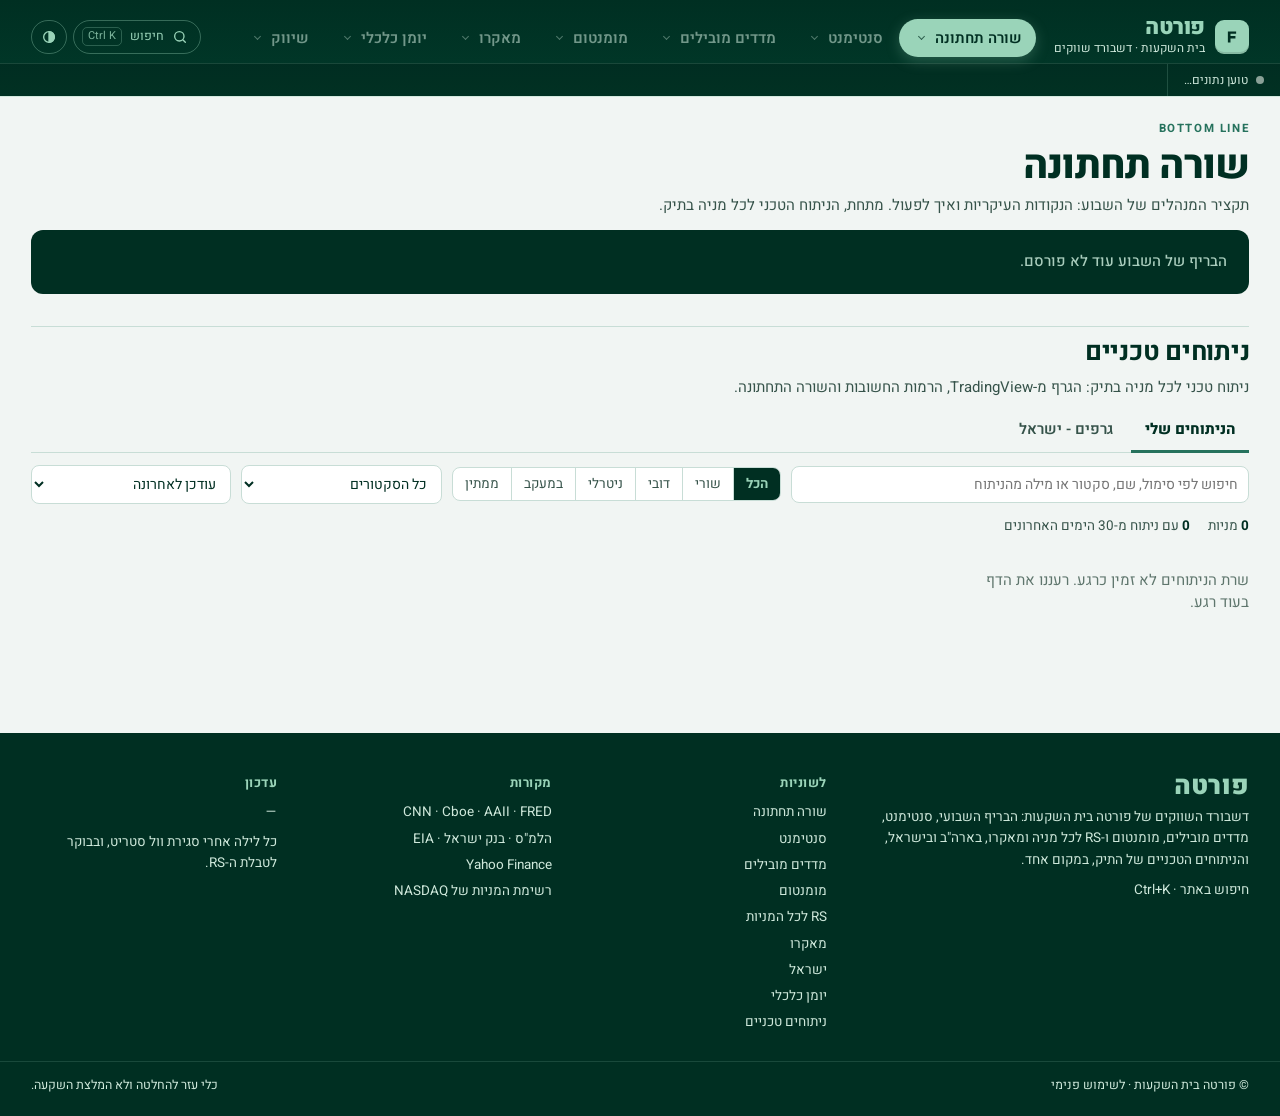
==== commit 82051b5f: "גרפים - ישראל: גרף יומי בתבנית TradingView לכל מניה בבורסה בת"א A second view under the technical an" ====
--- a/web/index.html
+++ b/web/index.html
@@ -323,6 +323,48 @@
 .cov { display: flex; flex-wrap: wrap; gap: 8px 18px; font-size: 13.5px; color: var(--ink-2); }
 .cov b { color: var(--ink); }
 .sgrid { display: grid; grid-template-columns: repeat(auto-fill, minmax(260px, 1fr)); gap: 14px; }
+/* ---------- the analysis tab's two views: my analyses / "גרפים - ישראל" (a chart for every TASE share) ---------- */
+.an-tabs { display: flex; gap: 4px; flex-wrap: wrap; border-bottom: 1px solid var(--line); }
+.an-tabs button { border: 0; background: transparent; padding: 8px 14px 9px; font-size: 15px; font-weight: 600; color: var(--ink-2); border-bottom: 3px solid transparent; margin-bottom: -1px; display: inline-flex; gap: 8px; align-items: center; border-radius: 8px 8px 0 0; }
+.an-tabs button[aria-selected="true"] { color: var(--ink); border-bottom-color: var(--accent); font-weight: 800; }
+.an-tabs button:hover:not([aria-selected="true"]) { color: var(--ink); background: var(--sunk); }
+.an-tabs .cnt { font-size: 12px; font-weight: 700; padding: 1px 8px; border-radius: 999px; background: var(--sunk); color: var(--ink-2); }
+.an-tabs .cnt:empty { display: none; }
+.ilc { display: grid; gap: 12px; }
+.ilc-tools { display: flex; flex-wrap: wrap; gap: 8px 10px; align-items: center; }
+.ilc-tools input[type="search"] { flex: 1 1 220px; min-width: 0; }
+.ilc-tools select { flex: 0 1 230px; min-width: 0; }
+.ilc-tools .grow { flex: 1 1 auto; }
+.ilc-key { display: flex; flex-wrap: wrap; gap: 4px 16px; font-size: 12.5px; color: var(--ink-2); align-items: center; }
+.ilc-key i { display: inline-block; width: 16px; height: 0; border-top: 2px solid; vertical-align: middle; margin-inline-end: 6px; }
+.ilc-key i.bx { height: 10px; border: 1.5px solid; border-radius: 2px; }
+.ilc-none summary { cursor: pointer; }
+.ilc-none p { margin: 6px 0 0; line-height: 1.8; }
+.ilc-grid { display: grid; grid-template-columns: repeat(var(--ilc-cols, 2), minmax(0, 1fr)); gap: 14px; }
+@media (max-width: 1180px) { .ilc-grid { grid-template-columns: repeat(min(var(--ilc-cols, 2), 2), minmax(0, 1fr)); } }
+@media (max-width: 760px) { .ilc-grid { grid-template-columns: minmax(0, 1fr); } }
+.ilc-card { background: var(--surface); border: 1px solid var(--line); border-radius: var(--r); display: grid; min-width: 0; overflow: hidden; }
+.ilc-card:hover { border-color: var(--accent); box-shadow: var(--shadow); }
+.ilc-hd { display: flex; justify-content: space-between; align-items: flex-start; gap: 10px; padding: 10px 12px 2px; cursor: pointer; }
+.ilc-hd:focus-visible { outline: 2px solid var(--accent); outline-offset: -2px; }
+.ilc-id { min-width: 0; }
+.ilc-hd .nm { font-weight: 800; font-size: 16px; color: var(--ink); line-height: 1.25; }
+.ilc-hd .sb { font-size: 12.5px; color: var(--muted); overflow: hidden; text-overflow: ellipsis; white-space: nowrap; }
+.ilc-hd .px { display: grid; justify-items: end; white-space: nowrap; font-variant-numeric: tabular-nums; font-size: 13px; line-height: 1.3; }
+.ilc-hd .px b { font-size: 16px; color: var(--ink); }
+.ilc-hd .px .u { color: var(--up); } .ilc-hd .px .dn { color: var(--down); }
+.ilc-hd .px .dt { font-size: 11.5px; color: var(--muted); }
+.ilc-ch { height: 340px; direction: ltr; cursor: zoom-in; }
+.ilc-ch .ph { display: grid; place-items: center; height: 100%; color: var(--muted); font-size: 13px; }
+.ilc-ft { display: flex; flex-wrap: wrap; gap: 6px; padding: 2px 12px 10px; }
+.ilc-ft .chip { font-size: 11.5px; padding: 1px 8px; }
+.ilc-ft button.chip { cursor: pointer; border-color: var(--line); font-family: inherit; }
+.ilc-more { display: flex; justify-content: center; padding: 4px 0 14px; }
+.ilc-leg { display: flex; flex-wrap: wrap; gap: 2px 14px; font-size: 12.5px; direction: ltr; justify-content: flex-start; min-height: 20px; font-variant-numeric: tabular-nums; color: var(--ink-2); }
+.ilc-leg b { font-weight: 700; } .ilc-leg .u { color: var(--up); } .ilc-leg .dn { color: var(--down); }
+.ilc-links { display: inline-flex; gap: 8px; flex-wrap: wrap; }
+#ilcChart { height: min(72vh, 700px); min-height: 460px; }
+@media (max-width: 760px) { .ilc-ch { height: 300px; } #ilcChart { min-height: 420px; } #ilcColSeg { display: none; } }
 .scard { background: var(--surface); border: 1px solid var(--line); border-radius: var(--r); padding: 0; overflow: hidden; display: grid; grid-template-rows: auto 1fr; text-align: start; min-width: 0; }
 .scard:hover { border-color: var(--accent); box-shadow: var(--shadow); }
 .thumb { aspect-ratio: 16 / 8.5; max-width: 100%; background: var(--sunk); border-bottom: 1px solid var(--line); display: grid; place-items: center; overflow: hidden; }
@@ -1298,13 +1340,17 @@
     </section>
     <section class="an-top" id="anTop">
       <div class="toolbar">
-        <div><h2 class="an-h">ניתוחים טכניים</h2><p class="lede">ניתוח טכני לכל מניה בתיק: הגרף מ-TradingView, הרמות החשובות והשורה התחתונה.</p></div>
+        <div><h2 class="an-h">ניתוחים טכניים</h2><p class="lede" id="anLede">ניתוח טכני לכל מניה בתיק: הגרף מ-TradingView, הרמות החשובות והשורה התחתונה.</p></div>
         <div class="an-admin" id="anAdmin" hidden>
           <button class="btn" type="button" id="newStock">ניתוח חדש</button>
           <button class="btn ghost" type="button" id="importHold">ייבוא רשימת אחזקות</button>
         </div>
       </div>
-      <div class="an-tools">
+      <div class="an-tabs" role="tablist" aria-label="ניתוח טכני" id="anTabs">
+        <button type="button" role="tab" id="anTabMine" data-an="mine" aria-selected="true" aria-controls="stkGrid">הניתוחים שלי <span class="cnt" id="anTabMineN"></span></button>
+        <button type="button" role="tab" id="anTabIlc" data-an="ilc" aria-selected="false" aria-controls="ilcSec">גרפים - ישראל <span class="cnt" id="anTabIlcN"></span></button>
+      </div>
+      <div class="an-tools" id="anTools">
         <input type="search" id="q" placeholder="חיפוש לפי סימול, שם, סקטור או מילה מהניתוח" aria-label="חיפוש מניה">
         <div class="seg" role="group" aria-label="סינון לפי כיוון" id="fBias">
           <button type="button" id="fb-all" data-b="all" aria-pressed="true">הכל</button>
@@ -1325,6 +1371,30 @@
     </section>
     <section class="sgrid" id="stkGrid" aria-label="מניות"></section>
     <section class="sd" id="stkDetail" hidden></section>
+    <section class="ilc" id="ilcSec" role="tabpanel" aria-labelledby="anTabIlc" hidden>
+      <div class="ilc-tools">
+        <input type="search" id="ilcQ" placeholder="חיפוש לפי שם או סימול (עברית או אנגלית)" aria-label="חיפוש מניה">
+        <select id="ilcSecSel" aria-label="ענף"><option value="">כל הענפים</option></select>
+        <select id="ilcFlt" aria-label="סינון"></select>
+        <select id="ilcSort" aria-label="מיון"></select>
+        <button type="button" class="btn ghost sm" id="ilcDir"></button>
+      </div>
+      <div class="ilc-tools">
+        <div class="seg" role="group" aria-label="טווח הגרפים בכרטיסים" id="ilcRngSeg"><button type="button" data-r="126">6 ח'</button><button type="button" data-r="252">שנה</button><button type="button" data-r="504">שנתיים</button></div>
+        <div class="seg" role="group" aria-label="גרפים בשורה" id="ilcColSeg"><button type="button" data-c="1">1 בשורה</button><button type="button" data-c="2">2 בשורה</button><button type="button" data-c="3">3 בשורה</button></div>
+        <label class="chk" for="ilcAllChk"><input type="checkbox" id="ilcAllChk">כולל רשימת שימור, מושעות ובלי מסחר</label>
+        <span class="grow"></span><span class="small muted" id="ilcAsof"></span>
+      </div>
+      <div class="cov" id="ilcCov"></div>
+      <div class="ilc-key" aria-label="מקרא">
+        <span><i data-k="m50"></i>SMA 50</span><span><i data-k="m200"></i>SMA 200</span>
+        <span><i class="bx" data-k="boxUp"></i>Darvas: פריצה למעלה</span><span><i class="bx" data-k="boxDn"></i>Darvas: שבירה למטה</span><span><i class="bx" data-k="boxOpen"></i>Darvas: קופסה פתוחה</span>
+        <span><i data-k="rsi"></i>RSI 14</span><span><i data-k="rsiMa"></i>הממוצע של RSI</span><span><i data-k="cmf"></i>CMF 20</span>
+        <span class="muted">לחיצה על גרף פותחת אותו בגדול, עם זום, ממוצע 21 וייצוא כתמונה.</span>
+      </div>
+      <div class="ilc-grid" id="ilcGrid" aria-live="polite"></div>
+      <div class="ilc-more" id="ilcMoreWrap" hidden><button type="button" class="btn ghost" id="ilcMore">עוד מניות</button></div>
+    </section>
   </div>
 </main>
 
@@ -2328,7 +2398,7 @@
 function openExport(kind, ref) {
   closeExport();
   const isStk = kind === 'stk';
-  const title = isStk ? `${ref.ticker}${ref.name ? ' · ' + ref.name : ''}` : kind === 'idx' ? ((xItem(ref) || {}).name || ref) : ((indMeta(ref) || {}).name || '');
+  const title = isStk ? `${ref.ticker}${ref.name ? ' · ' + ref.name : ''}` : kind === 'idx' ? ((xItem(ref) || {}).name || ref) : kind === 'ilc' ? ((ilcRow(ref) || {}).n || ref) : ((indMeta(ref) || {}).name || '');
   const canMode = isStk && !!ref.img && stkHasText(ref);
   let mode = isStk && ref.img && !stkHasText(ref) ? 'chart' : 'full', cur = null, job = 0;
   const canCopy = !!(window.ClipboardItem && navigator.clipboard && navigator.clipboard.write && window.isSecureContext);
@@ -2356,7 +2426,7 @@
     $('#xPrev', xov).innerHTML = '<span class="muted">מכין את התמונה…</span>'; $('#xInfo', xov).textContent = '';
     btns().forEach(b => { b.disabled = true; });
     try {
-      const r = isStk ? await exportStockImage(ref, mode) : kind === 'idx' ? await exportIdxImage(ref) : await exportIndImage(ref);
+      const r = isStk ? await exportStockImage(ref, mode) : kind === 'idx' ? await exportIdxImage(ref) : kind === 'ilc' ? await exportIlcImage(ref) : await exportIndImage(ref);
       if (my !== job || !xov) return;
       cur = r; if (xUrl) URL.revokeObjectURL(xUrl); xUrl = URL.createObjectURL(r.blob);
       $('#xPrev', xov).innerHTML = `<img src="${xUrl}" alt="תצוגה מקדימה של התמונה">`;
@@ -2600,9 +2670,19 @@
   const fresh30 = active.filter(s => (ageDays(s.updatedAt) ?? 999) <= 30).length;
   const pend = all.length - active.length;
   $('#coverage').innerHTML = S.loaded.stk ? `<span><b>${all.length}</b> מניות</span><span><b>${fresh30}</b> עם ניתוח מ-30 הימים האחרונים</span>${active.length - fresh30 ? `<span><b>${active.length - fresh30}</b> עם ניתוח ישן מחודש</span>` : ''}${pend ? `<span><b>${pend}</b> ממתינות לניתוח</span>` : ''}` : '';
-  if (S.openStock) { $('#briefSec').hidden = true; $('#anTop').hidden = true; $('#stkGrid').hidden = true; $('#stkDetail').hidden = false; renderStockDetail(); return; }
+  if (S.openStock) { $('#briefSec').hidden = true; $('#anTop').hidden = true; $('#stkGrid').hidden = true; $('#ilcSec').hidden = true; $('#stkDetail').hidden = false; renderStockDetail(); return; }
   $('#briefSec').hidden = false; renderBrief();
-  $('#anTop').hidden = false; $('#stkGrid').hidden = false; $('#stkDetail').hidden = true;
+  $('#anTop').hidden = false; $('#stkDetail').hidden = true;
+  // two views under the technical analyses: mine (the cards below) and "גרפים - ישראל" (a chart for every TASE share)
+  const view = anView(), mine = view === 'mine';
+  $$('#anTabs [data-an]').forEach(b => { b.setAttribute('aria-selected', String(b.dataset.an === view)); b.tabIndex = b.dataset.an === view ? 0 : -1; });
+  $('#anTabMineN').textContent = S.loaded.stk && all.length ? all.length : '';
+  $('#anTabIlcN').textContent = ILC.idx ? ILC.idx.n : '';
+  $('#anLede').textContent = mine ? 'ניתוח טכני לכל מניה בתיק: הגרף מ-TradingView, הרמות החשובות והשורה התחתונה.'
+    : 'גרף יומי לכל מניה בבורסה בתל אביב, באותה תבנית כמו ב-TradingView. בכל גרף: קופסאות Darvas, ממוצעים נעים 50 ו-200, ווליום, RSI ‏(14) ו-CMF ‏(20). הגרפים מתעדכנים אוטומטית בכל יום מסחר.';
+  $('#anTools').hidden = !mine; $('#coverage').hidden = !mine; if (!mine) $('#anAdmin').hidden = true;
+  $('#stkGrid').hidden = !mine; $('#ilcSec').hidden = mine;
+  if (!mine) { renderIlc(); return; }
   const grid = $('#stkGrid');
   if (!S.api) { grid.innerHTML = '<p class="muted">שרת הניתוחים לא זמין כרגע. רעננו את הדף בעוד רגע.</p>'; return; }
   if (!S.loaded.stk) { grid.innerHTML = '<p class="muted">טוען ניתוחים…</p>'; return; }
@@ -5692,9 +5772,468 @@
   window.addEventListener('afterprint', () => $$('#v-marketing details[data-pr]').forEach(d => { d.open = false; delete d.dataset.pr; }));
 }
 
+// ---------------- "גרפים - ישראל": a TradingView-style daily chart for every share on the TASE ----------------
+// In the analysis tab, next to the technical analyses (a second tab there, not instead of them). The bars come from
+// data/ilc/<symbol>.json and the list with the current values from data/ilc/index.json (pipeline/ilcharts.py). The
+// indicators are those of the house template on TradingView: Darvas box, SMA 50 and 200, volume, RSI 14 with its
+// 14-day average, and CMF 20. Cards are drawn when they scroll into view and released when they leave it.
+// ilc-indicators:begin (the same formulas as pipeline/ilcharts.py; tests/test_ilcharts.py runs both and compares)
+function ilcSma(x, n) {
+  const out = new Array(x.length).fill(null);
+  for (let i = n - 1; i < x.length; i++) {
+    let s = 0, ok = true;
+    for (let j = i - n + 1; j <= i; j++) { const v = x[j]; if (v == null || !isFinite(v)) { ok = false; break; } s += v; }
+    if (ok) out[i] = s / n;
+  }
+  return out;
+}
+function ilcRma(x, n) {   // Wilder's average, seeded with the simple average of the first n values (TradingView's ta.rma)
+  const out = new Array(x.length).fill(null); let s = null, k = 0;
+  for (let i = 0; i < x.length; i++) {
+    const v = x[i]; if (v == null || !isFinite(v)) continue;
+    k++;
+    if (s == null) { if (k === n) { let a = 0; for (let j = i - n + 1; j <= i; j++) a += x[j]; s = a / n; out[i] = s; } }
+    else { s = (s * (n - 1) + v) / n; out[i] = s; }
+  }
+  return out;
+}
+function ilcRsi(c, n = 14) {
+  const up = c.map((v, i) => i ? Math.max(v - c[i - 1], 0) : null), dn = c.map((v, i) => i ? Math.max(c[i - 1] - v, 0) : null);
+  const u = ilcRma(up, n), d = ilcRma(dn, n);
+  return u.map((a, i) => a == null || d[i] == null ? null : d[i] === 0 ? 100 : a === 0 ? 0 : 100 - 100 / (1 + a / d[i]));
+}
+function ilcCmf(h, l, c, v, n = 20) {   // sum of ((2C - L - H) / (H - L)) * V over n bars / sum of V
+  const len = c.length, out = new Array(len).fill(null), mf = new Array(len), vv = new Array(len);
+  for (let i = 0; i < len; i++) {
+    const r = h[i] - l[i], vol = v[i] == null || !isFinite(v[i]) ? 0 : v[i];
+    mf[i] = (r > 0 ? (2 * c[i] - l[i] - h[i]) / r : 0) * vol; vv[i] = vol;
+  }
+  for (let i = n - 1; i < len; i++) {
+    let a = 0, b = 0; for (let j = i - n + 1; j <= i; j++) { a += mf[j]; b += vv[j]; }
+    out[i] = b > 0 ? a / b : null;
+  }
+  return out;
+}
+// Darvas boxes: the top is a high not exceeded for 3 bars; the bottom, the lowest low since the top, holds once the next
+// bar does not undercut it. A box lasts until a high above its top (dir 1) or a low below its bottom (dir -1); the next
+// top is looked for from that bar. start = the bar of the top, end = the last bar inside the box, dir 0 = still open.
+function ilcDarvas(h, l, c, topBars = 3, bottomBars = 1) {
+  const n = c.length, boxes = []; if (!n) return boxes;
+  let state = 'top', ti = 0, top = h[0], bi = 0, bot = l[0], box = null;
+  for (let i = 1; i < n; i++) {
+    if (state === 'box') {
+      const up = h[i] > box.top, dn = l[i] < box.bot;
+      if (up || dn) {
+        const d = up && dn ? (c[i] >= (box.top + box.bot) / 2 ? 1 : -1) : (up ? 1 : -1);
+        boxes.push({ ...box, end: i - 1, dir: d });
+        box = null; state = 'top'; ti = i; top = h[i];
+      }
+      continue;
+    }
+    if (state === 'top') {
+      if (h[i] > top) { ti = i; top = h[i]; }
+      else if (i - ti >= topBars) {
+        bi = ti; for (let j = ti + 1; j <= i; j++) if (l[j] < l[bi]) bi = j;
+        bot = l[bi]; state = 'bot';
+        if (i - bi >= bottomBars) { box = { start: ti, top, bot, formed: i }; state = 'box'; }
+      }
+      continue;
+    }
+    if (h[i] > top) { state = 'top'; ti = i; top = h[i]; }
+    else if (l[i] < bot) { bi = i; bot = l[i]; }
+    else if (i - bi >= bottomBars) { box = { start: ti, top, bot, formed: i }; state = 'box'; }
+  }
+  if (box) boxes.push({ ...box, end: n - 1, dir: 0 });
+  return boxes;
+}
+// ilc-indicators:end
+function ilcCalc(b) {
+  const { c, h, l } = b;
+  const k = { sma21: ilcSma(c, 21), sma50: ilcSma(c, 50), sma200: ilcSma(c, 200), rsi: ilcRsi(c, 14), cmf: ilcCmf(h, l, c, b.v, 20), boxes: ilcDarvas(h, l, c) };
+  k.rsiMa = ilcSma(k.rsi, 14);
+  const n = c.length; k.dvTop = new Array(n).fill(null); k.dvBot = new Array(n).fill(null);
+  k.boxes.forEach((x, j) => { const to = j + 1 < k.boxes.length ? k.boxes[j + 1].formed : n; for (let i = x.formed; i < to; i++) { k.dvTop[i] = x.top; k.dvBot[i] = x.bot; } });
+  return k;
+}
+
+const ILC = { idx: null, p: null, err: false, cache: new Map(), list: [], shown: 0, io: null, moreIo: null, charts: new Map(), key: '', big: null };
+const ILC_PAGE = 24;
+const ILC_RNG = [[126, "6 ח'"], [252, 'שנה'], [504, 'שנתיים']];
+const ILC_BIG_RNG = [[126, "6 ח'"], [252, 'שנה'], [504, 'שנתיים'], [756, '3 שנים'], [0, 'הכל']];
+const ILC_SORT = { to: 'מחזור יומי ממוצע', name: 'שם', ch: 'שינוי יומי', m1: 'שינוי בחודש', y1: "שינוי ב-12 ח'", a200: 'מרחק מממוצע 200', a50: 'מרחק מממוצע 50', rsi: 'RSI', cmf: 'CMF', dv: 'יציאה אחרונה מקופסת Darvas', hi52: 'מרחק מהשיא (52 שבועות)' };
+const ILC_FLT = { all: 'כל המניות', ta125: 'ת"א 125', a200: 'מעל ממוצע 200', b200: 'מתחת לממוצע 200', gold: 'ממוצע 50 מעל ממוצע 200', death: 'ממוצע 50 מתחת לממוצע 200',
+  dvUp: 'פרצו קופסת Darvas למעלה (5 ימי מסחר)', dvDn: 'שברו קופסת Darvas למטה (5 ימי מסחר)', dvIn: 'בתוך קופסת Darvas פתוחה', rsiLo: 'RSI מתחת ל-30', rsiHi: 'RSI מעל 70', cmfP: 'CMF מעל 0.05 (כסף נכנס)', cmfN: 'CMF מתחת ל-0.05- (כסף יוצא)' };
+const ILC_MON = ['ינו׳', 'פבר׳', 'מרץ', 'אפר׳', 'מאי', 'יוני', 'יולי', 'אוג׳', 'ספט׳', 'אוק׳', 'נוב׳', 'דצמ׳'];
+S.ilc = { q: '', sec: lsGet('ilcSec', ''), flt: ILC_FLT[lsGet('ilcFlt', 'all')] ? lsGet('ilcFlt', 'all') : 'all', sort: ILC_SORT[lsGet('ilcSort', 'to')] ? lsGet('ilcSort', 'to') : 'to',
+  dir: lsGet('ilcDir', '-1') === '1' ? 1 : -1, rng: +lsGet('ilcRng', '252') || 252, cols: Math.min(3, Math.max(1, +lsGet('ilcCols', '2') || 2)), all: lsGet('ilcAll', '0') === '1' };
+function anView() { return lsGet('anView', 'mine') === 'ilc' ? 'ilc' : 'mine'; }
+function setAnView(v) { lsSet('anView', v === 'ilc' ? 'ilc' : 'mine'); if (S.tab === 'analysis') renderAnalysis(); }
+function ilcFmt(v) {
+  if (v == null || !isFinite(v)) return '—';
+  const a = Math.abs(v), d = a >= 1000 ? 0 : a >= 100 ? 1 : a >= 10 ? 2 : 3;
+  const s = fmtN(v, d); return d ? s.replace(/\.?0+$/, '') : s;
+}
+function ilcCol() {
+  const dark = tok('--surface').toUpperCase() !== '#FFFFFF';
+  return { up: tok('--up'), dn: tok('--down'), m21: dark ? '#CE93D8' : '#9C27B0', m50: dark ? '#64B5F6' : '#2962FF', m200: dark ? '#9FA8DA' : '#1A237E',
+    rsi: dark ? '#B39DDB' : '#7E57C2', rsiMa: dark ? '#FFD54F' : '#F9A825', cmf: dark ? '#81C784' : '#43A047', boxUp: dark ? '#22AB94' : '#089981', boxDn: dark ? '#F7525F' : '#F23645', boxOpen: dark ? '#64B5F6' : '#2962FF' };
+}
+function ilcLoad() {
+  if (ILC.idx) return Promise.resolve(ILC.idx);
+  if (!ILC.p) ILC.p = fetchJSON('data/ilc/index.json').then(d => { ILC.idx = d; ILC.err = false; ILC.key = ''; return d; }).catch(e => { ILC.err = true; ILC.p = null; throw e; });
+  return ILC.p;
+}
+async function ilcBars(file) {
+  if (ILC.cache.has(file)) { const x = ILC.cache.get(file); ILC.cache.delete(file); ILC.cache.set(file, x); return x; }
+  const b = await fetchJSON('data/ilc/' + file);
+  const x = { b, k: ilcCalc(b) };
+  ILC.cache.set(file, x);
+  while (ILC.cache.size > 160) ILC.cache.delete(ILC.cache.keys().next().value);
+  return x;
+}
+const ilcRow = sym => ILC.idx && ILC.idx.stocks.find(r => r.s === sym);
+function ilcStale(r) { return !!(r.d && ILC.idx.asof && (Date.parse(ILC.idx.asof) - Date.parse(r.d)) / DAY > 14); }
+function ilcHidden(r) { return /[ms]/.test(r.f || '') || ilcStale(r); }
+function ilcList() {
+  const u = S.ilc, q = u.q.trim().toLowerCase();
+  let l = ILC.idx.stocks.filter(r => r.file && (u.all || !ilcHidden(r)));
+  if (q) l = l.filter(r => r.s.toLowerCase().includes(q) || r.n.toLowerCase().includes(q) || (r.e || '').toLowerCase().includes(q));
+  if (u.sec) { const [kind, v] = [u.sec.slice(0, 2), u.sec.slice(2)]; const sec = ILC.idx.sectors || {}; l = l.filter(r => kind === 's:' ? r.sec === v : (sec[r.sec] || {}).g === v); }
+  const dv = r => r.dv || {};
+  const F = { all: () => true, ta125: r => /i/.test(r.f || ''), a200: r => r.a200 > 0, b200: r => r.a200 < 0, gold: r => r.a50 != null && r.a200 != null && r.a200 > r.a50, death: r => r.a50 != null && r.a200 != null && r.a200 < r.a50,
+    dvUp: r => !dv(r).open && dv(r).dir === 1 && dv(r).ago <= 4, dvDn: r => !dv(r).open && dv(r).dir === -1 && dv(r).ago <= 4, dvIn: r => !!dv(r).open,
+    rsiLo: r => r.rsi != null && r.rsi < 30, rsiHi: r => r.rsi != null && r.rsi > 70, cmfP: r => r.cmf >= 0.05, cmfN: r => r.cmf <= -0.05 };
+  l = l.filter(F[u.flt] || F.all);
+  const key = u.sort, dir = u.dir;   // dir 1 = ascending, -1 = descending
+  const num = (x, y) => x == null && y == null ? 0 : x == null ? 1 : y == null ? -1 : dir * (x - y);
+  if (key === 'name') l.sort((a, b) => dir * a.n.localeCompare(b.n, 'he'));
+  else if (key === 'dv') { const ago = r => dv(r).open || !dv(r).dir ? null : dv(r).ago; l.sort((a, b) => num(ago(b), ago(a)) || (b.to || 0) - (a.to || 0)); }
+  else l.sort((a, b) => num(a[key], b[key]));
+  return l;
+}
+function ilcSecOptions() {
+  const sec = (ILC.idx && ILC.idx.sectors) || {}; const groups = {};
+  for (const [leaf, v] of Object.entries(sec)) (groups[v.g] = groups[v.g] || []).push(leaf);
+  return '<option value="">כל הענפים</option>' + Object.entries(groups).map(([g, leaves]) => `<optgroup label="${esc(g)}"><option value="g:${esc(g)}">כל ענפי ה${esc(g)}</option>${leaves.map(x => `<option value="s:${esc(x)}">${esc(x)}</option>`).join('')}</optgroup>`).join('');
+}
+function ilcSyncTools() {
+  const u = S.ilc;
+  const sel = $('#ilcSecSel'); if (sel && !sel.dataset.built && ILC.idx) { sel.innerHTML = ilcSecOptions(); sel.dataset.built = '1'; }
+  if (sel) sel.value = u.sec;
+  $('#ilcFlt').value = u.flt; $('#ilcSort').value = u.sort;
+  const d = $('#ilcDir'); d.textContent = u.sort === 'name' ? (u.dir > 0 ? 'א→ת' : 'ת→א') : u.sort === 'dv' ? (u.dir < 0 ? 'מהחדשה' : 'מהישנה') : (u.dir < 0 ? 'מהגבוה' : 'מהנמוך'); d.title = 'הפיכת כיוון המיון';
+  $$('#ilcRngSeg button').forEach(b => b.setAttribute('aria-pressed', String(+b.dataset.r === u.rng)));
+  $$('#ilcColSeg button').forEach(b => b.setAttribute('aria-pressed', String(+b.dataset.c === u.cols)));
+  $('#ilcAllChk').checked = u.all;
+  $('#ilcGrid').style.setProperty('--ilc-cols', u.cols);
+  const col = ilcCol(); $$('#ilcSec .ilc-key i[data-k]').forEach(i => { i.style.borderColor = col[i.dataset.k]; });
+}
+function renderIlc() {
+  const grid = $('#ilcGrid'); if (!grid) return;
+  if (!ILC.idx) {
+    grid.innerHTML = `<p class="muted">${ILC.err ? 'הגרפים יופיעו אחרי העדכון הבא של האתר.' : 'טוען את רשימת המניות…'}</p>`;
+    if (!ILC.err) ilcLoad().then(() => { if (S.tab === 'analysis' && anView() === 'ilc') renderIlc(); }).catch(() => { if (S.tab === 'analysis' && anView() === 'ilc') renderIlc(); });
+    return;
+  }
+  ilcSyncTools();
+  const key = JSON.stringify([S.ilc, ILC.idx.asof, S.stk.size]);
+  if (key === ILC.key && grid.children.length) return;
+  ILC.key = key;
+  const all = ILC.idx.stocks, withData = all.filter(r => r.file), hid = withData.filter(ilcHidden), none = all.filter(r => !r.file);
+  ILC.list = ilcList();
+  $('#ilcAsof').textContent = ILC.idx.asof ? `נכון ל-${fmtDate(ILC.idx.asof)}` : '';
+  $('#ilcCov').innerHTML = `<span><b>${ILC.list.length}</b> מניות בתצוגה</span><span><b>${withData.length}</b> מתוך ${all.length} המניות בבורסה עם גרף</span>` +
+    (hid.length ? `<span>${S.ilc.all ? '' : `<b>${hid.length}</b> מוסתרות: `}רשימת שימור, מושעות או בלי מסחר שבועיים</span>` : '') +
+    (none.length ? `<details class="ilc-none"><summary><b>${none.length}</b> בלי נתונים ב-Yahoo</summary><p class="small muted">${none.map(r => `${esc(r.n)} (<span class="ltr">${esc(r.s)}</span>)`).join(' · ')}</p></details>` : '');
+  ilcObserve();
+  ILC.charts.forEach((c, el) => ilcDispose(el));
+  $$('.ilc-ch', grid).forEach(el => ILC.io.unobserve(el));
+  grid.innerHTML = ILC.list.length ? '' : '<p class="muted">אין מניות שמתאימות לחיפוש ולסינון.</p>';
+  ILC.shown = 0; ilcAppend();
+}
+function ilcDvChip(r) {
+  const d = r.dv; if (!d) return '';
+  const rng = ltr(`${ilcFmt(d.bot)}–${ilcFmt(d.top)}`);
+  if (d.open) return `<span class="chip chip-plain" title="קופסת Darvas פתוחה: השער עוד לא יצא ממנה">Darvas: בתוך קופסה ${rng}</span>`;
+  if (!d.dir) return '';
+  const when = d.ago === 0 ? 'היום' : d.ago === 1 ? 'אתמול' : `לפני ${d.ago} ימי מסחר`;
+  return `<span class="chip ${d.dir > 0 ? 's-g' : 's-f'}" title="הקופסה האחרונה: ${ilcFmt(d.bot)}–${ilcFmt(d.top)}">Darvas: ${d.dir > 0 ? 'פריצה למעלה' : 'שבירה למטה'} ${when}</span>`;
+}
+function ilcCard(r) {
+  const cls = r.ch > 0 ? 'u' : r.ch < 0 ? 'dn' : '';
+  const chips = [];
+  if (r.a200 != null) chips.push(`<span class="chip ${r.a200 >= 0 ? 's-g' : 's-f'}" title="המרחק של השער מהממוצע הנע ל-200 ימים">${r.a200 >= 0 ? 'מעל' : 'מתחת ל'}ממוצע 200 ${ltr(fmtS(r.a200, 1) + '%')}</span>`);
+  if (r.rsi != null) chips.push(`<span class="chip ${r.rsi >= 70 || r.rsi <= 30 ? 'chip-w' : 'chip-plain'}" title="RSI ‏(14)${r.rsiMa != null ? ', הממוצע שלו ' + fmtN(r.rsiMa, 1) : ''}">RSI ${ltr(fmtN(r.rsi, 0))}</span>`);
+  if (r.cmf != null) chips.push(`<span class="chip ${r.cmf >= 0.05 ? 's-g' : r.cmf <= -0.05 ? 's-f' : 'chip-plain'}" title="Chaikin Money Flow ‏(20)">CMF ${ltr(fmtS(r.cmf, 2))}</span>`);
+  chips.push(ilcDvChip(r));
+  if (ilcStale(r)) chips.push(`<span class="chip chip-w">אין מסחר מאז ${fmtDate(r.d)}</span>`);
+  if (/m/.test(r.f || '')) chips.push('<span class="chip chip-w">רשימת שימור</span>');
+  if (/s/.test(r.f || '')) chips.push('<span class="chip chip-w">מושעית</span>');
+  if (S.stk.has(r.s)) chips.push(`<button type="button" class="chip chip-plain ilc-ta" data-ta="${esc(r.s)}">יש ניתוח שלי ←</button>`);
+  const tags = [r.sec, r.t === 'reit' ? 'ריט' : r.t === 'pu' ? 'יחידות השתתפות' : '', /d/.test(r.f || '') ? 'דואלית' : ''].filter(Boolean).map(esc).join(' · ');
+  return `<article class="ilc-card" data-s="${esc(r.s)}">
+    <div class="ilc-hd" role="button" tabindex="0" data-open="${esc(r.s)}" aria-label="פתיחת הגרף של ${esc(r.n)} בגדול">
+      <div class="ilc-id"><div class="nm">${esc(r.n)}</div><div class="sb"><span class="ltr">${esc(r.s)}</span>${tags ? ' · ' + tags : ''}</div></div>
+      <div class="px"><b class="ltr num">${ilcFmt(r.c)}</b><span class="ltr num ${cls}">${fmtS(r.ch, 2)}%</span><span class="dt">${r.d ? fmtDateShort(r.d) : ''}</span></div>
+    </div>
+    <div class="ilc-ch" data-open="${esc(r.s)}" data-file="${esc(r.file)}" role="img" aria-label="גרף יומי של ${esc(r.n)}: נרות, ממוצעים 50 ו-200, Darvas box, ווליום, RSI ו-CMF"><div class="ph">טוען גרף…</div></div>
+    <div class="ilc-ft">${chips.join('')}</div>
+  </article>`;
+}
+function ilcAppend() {
+  const g = $('#ilcGrid'); const from = ILC.shown, to = Math.min(ILC.list.length, from + ILC_PAGE);
+  if (to > from) g.insertAdjacentHTML('beforeend', ILC.list.slice(from, to).map(ilcCard).join(''));
+  ILC.shown = to;
+  $$('.ilc-ch:not([data-obs])', g).forEach(el => { el.dataset.obs = '1'; ILC.io.observe(el); });
+  const left = ILC.list.length - ILC.shown, w = $('#ilcMoreWrap');
+  w.hidden = left <= 0; $('#ilcMore').textContent = `עוד ${Math.min(left, ILC_PAGE)} מניות (נשארו ${left})`;
+}
+function ilcObserve() {
+  if (ILC.io) return;
+  ILC.io = new IntersectionObserver(es => es.forEach(e => { if (e.isIntersecting) ilcDrawCard(e.target); else ilcDispose(e.target); }), { rootMargin: '500px 0px' });
+  ILC.moreIo = new IntersectionObserver(es => { if (es.some(e => e.isIntersecting) && ILC.shown < ILC.list.length) ilcAppend(); }, { rootMargin: '700px 0px' });
+  ILC.moreIo.observe($('#ilcMoreWrap'));
+}
+async function ilcDrawCard(el) {
+  if (el.dataset.drawn || typeof echarts === 'undefined') return;
+  el.dataset.drawn = 'loading';
+  let x; try { x = await ilcBars(el.dataset.file); } catch (e) { if (el.dataset.drawn === 'loading') { el.dataset.drawn = ''; el.innerHTML = '<div class="ph">הגרף לא נטען</div>'; } return; }
+  if (el.dataset.drawn !== 'loading' || !el.isConnected) return;
+  el.dataset.drawn = '1'; el.innerHTML = '';
+  const n = x.b.c.length;
+  const c = echarts.init(el, null, { renderer: 'canvas' });
+  c.setOption(ilcOption(x.b, x.k, { i0: Math.max(0, n - S.ilc.rng), i1: n - 1, compact: true, mas: [50, 200] }));
+  ILC.charts.set(el, c);
+}
+function ilcDispose(el) {
+  const c = ILC.charts.get(el);
+  if (c) { try { c.dispose(); } catch (e) { /* gone */ } ILC.charts.delete(el); }
+  if (el.dataset.drawn) { el.dataset.drawn = ''; el.innerHTML = '<div class="ph">טוען גרף…</div>'; }
+}
+function ilcRedrawAll() {   // theme change or a new range for the cards
+  if (ILC.idx && $('#ilcFlt').options.length) ilcSyncTools();
+  [...ILC.charts.keys()].forEach(el => { ilcDispose(el); if (ILC.io) { ILC.io.unobserve(el); ILC.io.observe(el); } });
+  if (S.detail && String(S.detail).startsWith('ilc:') && $('#ilcChart')) drawIlcBig(true);
+}
+// month labels (and grid lines) on the first bar of each month; every quarter when more than ~2 years are in view
+function ilcLblInt(dates, span) {
+  const q = span > 560;
+  return (i, v) => i > 0 && v.slice(0, 7) !== dates[i - 1].slice(0, 7) && (!q || ['01', '04', '07', '10'].includes(v.slice(5, 7)));
+}
+// The chart: candles with the Darvas boxes, SMAs and volume on top; RSI and its average; CMF. o: {i0, i1, compact, mas, dv, vol, zoom}
+function ilcOption(b, k, o) {
+  const col = ilcCol(), muted = tok('--muted'), line = tok('--line'), line2 = tok('--line-2'), ink2 = tok('--ink-2'), compact = !!o.compact;
+  const i0 = o.i0, i1 = o.i1, sl = a => a.slice(i0, i1 + 1);
+  const dates = sl(b.t).map(d => isoOf(d * DAY));
+  const cd = dates.map((_, j) => { const i = i0 + j; return [b.o[i], b.c[i], b.l[i], b.h[i]]; });
+  const fs = compact ? 10 : 11;
+  const G = compact ? [['3%', '57%'], ['63.5%', '13%'], ['80.5%', '11%']] : [['2%', '60%'], ['65%', '13%'], ['81%', '10%']];
+  const right = compact ? 50 : 66;
+  const grid = G.map(([top, height]) => ({ left: 6, right, top, height }));
+  const span = o.zoom ? o.zoom[1] - o.zoom[0] + 1 : dates.length;
+  const lblInt = ilcLblInt(dates, span);
+  const lblFmt = v => { const [y, m] = v.split('-'); return m === '01' ? y : ILC_MON[+m - 1]; };
+  const xa = gi => ({ type: 'category', gridIndex: gi, data: dates, boundaryGap: true, axisLine: { lineStyle: { color: line } }, axisTick: { show: false },
+    axisLabel: { show: gi === 2, color: muted, fontSize: fs, interval: lblInt, formatter: lblFmt, hideOverlap: true },
+    splitLine: { show: true, interval: lblInt, lineStyle: { color: line2, type: 'dotted' } }, axisPointer: { label: { show: gi === 2, formatter: p => fmtDate(p.value) } } });
+  const cmax = sl(k.cmf).reduce((m, x) => x == null ? m : Math.max(m, Math.abs(x)), 0), lim = Math.max(0.1, Math.ceil(cmax * 10 - 1e-9) / 10);   // symmetric: -lim, 0, +lim
+  const ya = [
+    { gridIndex: 0, scale: true, position: 'right', splitNumber: compact ? 4 : 6, axisLine: { show: false }, axisTick: { show: false }, axisLabel: { color: muted, fontSize: fs, formatter: ilcFmt }, splitLine: { lineStyle: { color: line2, type: 'dotted' } }, axisPointer: { label: { formatter: p => ilcFmt(p.value) } } },
+    { gridIndex: 0, show: false, min: 0, max: v => v.max * 4.2, axisPointer: { show: false } },
+    { gridIndex: 1, min: 0, max: 100, interval: 10, position: 'right', axisLine: { show: false }, axisTick: { show: false }, axisLabel: { color: muted, fontSize: fs - 1, formatter: v => (v === 30 || v === 70 ? String(v) : '') }, splitLine: { show: false }, axisPointer: { label: { formatter: p => fmtN(p.value, 1) } } },
+    { gridIndex: 2, position: 'right', min: -lim, max: lim, interval: lim, axisLine: { show: false }, axisTick: { show: false }, axisLabel: { color: muted, fontSize: fs - 1, formatter: v => fmtN(v, 2) }, splitLine: { show: false }, axisPointer: { label: { formatter: p => fmtN(p.value, 2) } } },
+  ];
+  const boxes = [];
+  if (o.dv !== false) for (const x of k.boxes) {
+    if (x.end < i0 || x.start > i1) continue;
+    const s = Math.max(x.start, i0) - i0, e = Math.min(x.end, i1) - i0;
+    const c = x.dir > 0 ? col.boxUp : x.dir < 0 ? col.boxDn : col.boxOpen;
+    boxes.push([{ xAxis: dates[s], yAxis: x.top, itemStyle: { color: c + '17', borderColor: c, borderWidth: 1 } }, { xAxis: dates[e], yAxis: x.bot }]);
+  }
+  const lc = b.c[i1], lUp = lc >= b.o[i1];
+  const series = [{ name: 'מחיר', type: 'candlestick', xAxisIndex: 0, yAxisIndex: 0, data: cd, barMaxWidth: 9, z: 3,
+    itemStyle: { color: col.up, color0: col.dn, borderColor: col.up, borderColor0: col.dn, borderWidth: 1 },
+    markArea: { silent: true, label: { show: false }, data: boxes },
+    markLine: { symbol: 'none', silent: true, data: [{ yAxis: lc, lineStyle: { color: lUp ? col.up : col.dn, type: 'dotted', width: 1 }, label: { show: true, position: 'end', formatter: ilcFmt(lc), color: '#fff', backgroundColor: lUp ? col.up : col.dn, padding: [2, 4], borderRadius: 2, fontSize: fs } }] } }];
+  if (o.vol !== false) series.push({ name: 'ווליום', type: 'bar', xAxisIndex: 0, yAxisIndex: 1, barMaxWidth: 9, silent: true, z: 1,
+    data: dates.map((_, j) => { const i = i0 + j; return { value: b.v[i] == null ? null : b.v[i], itemStyle: { color: (b.c[i] >= b.o[i] ? col.up : col.dn) + '55' } }; }) });
+  for (const m of (o.mas || [50, 200])) series.push({ name: 'SMA ' + m, type: 'line', xAxisIndex: 0, yAxisIndex: 0, data: sl(k['sma' + m]), showSymbol: false, symbol: 'none', silent: true, z: 4, lineStyle: { width: compact ? 1.1 : 1.5, color: col['m' + m] } });
+  series.push({ name: 'RSI', type: 'line', xAxisIndex: 1, yAxisIndex: 2, data: sl(k.rsi), showSymbol: false, symbol: 'none', silent: true, lineStyle: { width: compact ? 1 : 1.3, color: col.rsi },
+    markArea: { silent: true, itemStyle: { color: col.rsi + '14' }, data: [[{ yAxis: 30 }, { yAxis: 70 }]] },
+    markLine: { symbol: 'none', silent: true, label: { show: false }, data: [{ yAxis: 70, lineStyle: { color: muted, type: 'dashed', width: 1 } }, { yAxis: 30, lineStyle: { color: muted, type: 'dashed', width: 1 } }, { yAxis: 50, lineStyle: { color: line, type: 'dotted', width: 1 } }] } });
+  series.push({ name: 'RSI MA', type: 'line', xAxisIndex: 1, yAxisIndex: 2, data: sl(k.rsiMa), showSymbol: false, symbol: 'none', silent: true, lineStyle: { width: 1, color: col.rsiMa } });
+  series.push({ name: 'CMF', type: 'line', xAxisIndex: 2, yAxisIndex: 3, data: sl(k.cmf), showSymbol: false, symbol: 'none', silent: true, lineStyle: { width: compact ? 1 : 1.3, color: col.cmf },
+    markLine: { symbol: 'none', silent: true, label: { show: false }, data: [{ yAxis: 0, lineStyle: { color: muted, type: 'dashed', width: 1 } }] } });
+  const tag = (txt, top) => ({ type: 'text', left: 10, top, silent: true, style: { text: txt, fill: muted, font: `${fs}px sans-serif` } });
+  const opt = { animation: false, backgroundColor: 'transparent', grid, xAxis: [xa(0), xa(1), xa(2)], yAxis: ya, series,
+    graphic: [tag('RSI 14', G[1][0]), tag('CMF 20', G[2][0])],
+    axisPointer: { link: [{ xAxisIndex: 'all' }], label: { backgroundColor: ink2 } } };
+  if (compact) { opt.tooltip = { show: false }; }
+  else {
+    opt.tooltip = { trigger: 'axis', showContent: false, axisPointer: { type: 'cross', crossStyle: { color: muted }, lineStyle: { color: muted, type: 'dashed' } } };
+    const z = o.zoom || [i0, i1];
+    opt.dataZoom = [{ type: 'inside', xAxisIndex: [0, 1, 2], startValue: z[0], endValue: z[1], filterMode: 'weakFilter', minValueSpan: 20 },
+      { type: 'slider', xAxisIndex: [0, 1, 2], startValue: z[0], endValue: z[1], filterMode: 'weakFilter', height: 16, bottom: 4, showDetail: false, brushSelect: false, borderColor: line, textStyle: { color: muted }, dataBackground: { lineStyle: { color: line }, areaStyle: { color: line2 } } }];
+  }
+  return opt;
+}
+// ---- the big chart (overlay)
+async function openIlc(sym) {
+  try { await ilcLoad(); } catch (e) { toast('רשימת הגרפים לא נטענה. נסו שוב בעוד רגע.', true); return; }
+  const r = ilcRow(sym); if (!r || !r.file) return;
+  S.drawMode = '';
+  const mas = (lsGet('ilcMas', '50,200') || '').split(',').map(Number).filter(m => [21, 50, 200].includes(m));
+  ILC.big = { sym, r, b: null, k: null, rng: +lsGet('ilcBigRng', '504') || 0, mas, dv: lsGet('ilcDv', '1') === '1', vol: lsGet('ilcVol', '1') === '1' };
+  const tile = (k, v, s = '') => `<div class="tile"><span class="k">${k}</span><span class="val">${v}</span><span class="s">${s}</span></div>`;
+  const d = r.dv || {}, has = S.stk.has(sym);
+  const dvS = !r.dv ? '' : d.open ? 'השער עדיין בתוך הקופסה' : d.dir ? `${d.dir > 0 ? 'פריצה למעלה' : 'שבירה למטה'} ב-${fmtDate(d.brk)}` : '';
+  const html = `<div class="sh-head"><div><h2>${esc(r.n)}</h2><div class="sub"><span class="ltr">${esc(sym)}</span>${r.sec ? ' · ' + esc(r.sec) : ''}${r.e ? ' · <span class="ltr">' + esc(r.e) + '</span>' : ''} · גרף יומי, שער באגורות</div></div><div class="sh-tools">${exportBtn('ilc')}<button type="button" class="xclose" aria-label="סגירה">✕</button></div></div>
+    <div class="sh-body">
+      <div class="tiles">
+        ${tile(`שער · ${fmtDate(r.d)}`, ltr(ilcFmt(r.c)), `${ltr(fmtS(r.ch, 2) + '%')} ביום · ${ltr(fmtS(r.m1, 1) + '%')} בחודש`)}
+        ${tile('מול ממוצע 50', ltr(r.a50 == null ? '—' : fmtS(r.a50, 1) + '%'), r.a50 != null && r.a200 != null ? (r.a200 > r.a50 ? 'ממוצע 50 מעל ממוצע 200' : 'ממוצע 50 מתחת לממוצע 200') : '')}
+        ${tile('מול ממוצע 200', ltr(r.a200 == null ? '—' : fmtS(r.a200, 1) + '%'), `12 ח' ${ltr(r.y1 == null ? '—' : fmtS(r.y1, 1) + '%')} · השנה ${ltr(r.ytd == null ? '—' : fmtS(r.ytd, 1) + '%')}`)}
+        ${tile('RSI ‏(14)', ltr(fmtN(r.rsi, 1)), `הממוצע שלו ${ltr(fmtN(r.rsiMa, 1))} · ${r.rsi >= 70 ? 'קניית יתר' : r.rsi <= 30 ? 'מכירת יתר' : 'ניטרלי'}`)}
+        ${tile('CMF ‏(20)', ltr(fmtS(r.cmf, 2)), r.cmf >= 0.05 ? 'כסף נכנס (צבירה)' : r.cmf <= -0.05 ? 'כסף יוצא (הפצה)' : 'מאוזן')}
+        ${r.dv ? tile('Darvas box · רצפה–גג', `<span class="ltr num" style="white-space:nowrap;font-size:${String(ilcFmt(d.top)).length > 6 ? 16 : 19}px">${ilcFmt(d.bot)}–${ilcFmt(d.top)}</span>`, dvS) : ''}
+        ${tile('מחזור יומי ממוצע', r.to == null ? '—' : ltr(fmtN(r.to, r.to >= 10 ? 0 : r.to >= 1 ? 1 : 2) + ' מ\' ₪'), `20 ימי מסחר · מהשיא: ${ltr(r.hi52 == null ? '—' : fmtS(r.hi52, 1) + '%')}`)}
+      </div>
+      <section class="panel">
+        <div class="panel-head">
+          <div class="seg" role="group" aria-label="טווח הגרף" id="ilcRange">${ILC_BIG_RNG.map(([v, l]) => `<button type="button" data-r="${v}" aria-pressed="${v === ILC.big.rng}">${l}</button>`).join('')}</div>
+          <div class="seg" role="group" aria-label="ממוצעים נעים" id="ilcMaSeg">${[21, 50, 200].map(m => `<button type="button" data-m="${m}" aria-pressed="${mas.includes(m)}">SMA ${m}</button>`).join('')}</div>
+          <label class="chk" for="ilcDvChk"><input type="checkbox" id="ilcDvChk" ${ILC.big.dv ? 'checked' : ''}>Darvas box</label>
+          <label class="chk" for="ilcVolChk"><input type="checkbox" id="ilcVolChk" ${ILC.big.vol ? 'checked' : ''}>ווליום</label>
+          <span class="ilc-links"><a class="btn ghost sm" href="https://www.tradingview.com/chart/?symbol=${encodeURIComponent('TASE:' + sym)}" target="_blank" rel="noopener">פתיחה ב-TradingView ↗</a>${has ? '<button type="button" class="btn sm" id="ilcToTa">לניתוח שלי</button>' : ''}</span>
+        </div>
+        <div class="ilc-leg" id="ilcLeg"></div>
+        <div class="chart" id="ilcChart" role="img" aria-label="גרף יומי של ${esc(r.n)}"></div>
+        <p class="small muted" style="margin:0">${ILC_NOTE}</p>
+      </section>
+    </div>`;
+  const root = openOverlay(html);
+  S.detail = 'ilc:' + sym;
+  const xb = $('[data-export="ilc"]', root); if (xb) xb.addEventListener('click', () => openExport('ilc', sym));
+  const ta = $('#ilcToTa'); if (ta) ta.addEventListener('click', () => { closeOverlay(); openStock(sym); });
+  $('#ilcRange').addEventListener('click', e => {
+    const bt = e.target.closest('button[data-r]'); if (!bt || !chartInst || !ILC.big.b) return;
+    ILC.big.rng = +bt.dataset.r; lsSet('ilcBigRng', String(ILC.big.rng));
+    $$('#ilcRange button').forEach(x => x.setAttribute('aria-pressed', String(x === bt)));
+    const n = ILC.big.b.c.length; chartInst.dispatchAction({ type: 'dataZoom', startValue: ILC.big.rng ? Math.max(0, n - ILC.big.rng) : 0, endValue: n - 1 });
+  });
+  $('#ilcMaSeg').addEventListener('click', e => {
+    const bt = e.target.closest('button[data-m]'); if (!bt) return; const m = +bt.dataset.m, cur = ILC.big.mas;
+    ILC.big.mas = cur.includes(m) ? cur.filter(x => x !== m) : [...cur, m].sort((a, b2) => a - b2); lsSet('ilcMas', ILC.big.mas.join(','));
+    bt.setAttribute('aria-pressed', String(ILC.big.mas.includes(m))); drawIlcBig(true);
+  });
+  $('#ilcDvChk').addEventListener('change', e => { ILC.big.dv = e.target.checked; lsSet('ilcDv', ILC.big.dv ? '1' : '0'); drawIlcBig(true); });
+  $('#ilcVolChk').addEventListener('change', e => { ILC.big.vol = e.target.checked; lsSet('ilcVol', ILC.big.vol ? '1' : '0'); drawIlcBig(true); });
+  const el = $('#ilcChart'); el.innerHTML = '<p class="muted" style="padding:20px">טוען גרף…</p>';
+  let x; try { x = await ilcBars(r.file); } catch (e) { if ($('#ilcChart')) el.innerHTML = '<p class="muted" style="padding:20px">הגרף לא נטען. נסו שוב בעוד רגע.</p>'; return; }
+  if (!$('#ilcChart') || !ILC.big || ILC.big.sym !== sym) return;
+  ILC.big.b = x.b; ILC.big.k = x.k; el.innerHTML = '';
+  drawIlcBig();
+}
+const ILC_NOTE = 'נרות יומיים ושער באגורות, כמו ב-TradingView. <b>Darvas box</b>: הגג הוא שיא שלא נשבר 3 ימי מסחר, והרצפה היא השפל הנמוך מאז, כשהיום שאחריו לא יורד ממנו. קופסה נסגרת כשהשער עובר את הגג (ירוק, פריצה למעלה) או יורד מתחת לרצפה (אדום, שבירה למטה); כחולה = עדיין פתוחה. ' +
+  '<b>SMA</b>: ממוצע נע פשוט של הסגירות. <b>ווליום</b>: מספר המניות שנסחרו, ירוק ביום עלייה ואדום ביום ירידה. <b>RSI 14</b> (סגול) עם הממוצע שלו ל-14 ימים (צהוב); מעל 70 קניית יתר, מתחת ל-30 מכירת יתר. <b>CMF 20</b>: Chaikin Money Flow, מעל 0 כסף נכנס ומתחת ל-0 כסף יוצא. נתוני מחירים: Yahoo Finance.';
+// the bars in view: the range buttons set start/end values, the mouse and the slider set percentages
+function ilcZoom(inst, n) {
+  try {
+    const dz = (inst.getOption().dataZoom || [])[0]; if (!dz) return null;
+    if (dz.startValue != null && dz.endValue != null) return [+dz.startValue, +dz.endValue];
+    if (dz.start != null && dz.end != null) return [Math.round(dz.start / 100 * (n - 1)), Math.round(dz.end / 100 * (n - 1))];
+  } catch (e) { /* no chart */ }
+  return null;
+}
+function drawIlcBig(keepZoom) {
+  const el = $('#ilcChart'), st = ILC.big; if (!el || !st || !st.b || typeof echarts === 'undefined') return;
+  const n = st.b.c.length;
+  let zoom = [st.rng ? Math.max(0, n - st.rng) : 0, n - 1];
+  if (keepZoom && chartInst) { const z = ilcZoom(chartInst, n); if (z) zoom = z; }
+  if (chartInst) { try { chartInst.dispose(); } catch (e) { /* gone */ } }
+  chartInst = echarts.init(el, null, { renderer: 'canvas' });
+  chartInst.setOption(ilcOption(st.b, st.k, { i0: 0, i1: n - 1, compact: false, mas: st.mas, dv: st.dv, vol: st.vol, zoom }));
+  chartInst.on('updateAxisPointer', e => { const ax = (e.axesInfo || []).find(a => a.axisDim === 'x'); if (ax && ax.value != null) ilcLegend(ax.value); });
+  const dates = st.b.t.map(d => isoOf(d * DAY)); let q = zoom[1] - zoom[0] + 1 > 560;
+  chartInst.on('datazoom', () => {   // quarter labels when zoomed out, months when zoomed in
+    const z = ilcZoom(chartInst, n); if (!z) return; const span = z[1] - z[0] + 1; if ((span > 560) === q) return; q = span > 560;
+    const f = ilcLblInt(dates, span); chartInst.setOption({ xAxis: [0, 1, 2].map(() => ({ axisLabel: { interval: f }, splitLine: { interval: f } })) });
+  });
+  ilcLegend(n - 1);
+}
+function ilcLegend(i) {
+  const st = ILC.big, el = $('#ilcLeg'); if (!st || !st.b || !el) return;
+  const { b, k } = st; i = Math.max(0, Math.min(b.c.length - 1, +i)); const col = ilcCol(), f = ilcFmt;
+  const o = b.o[i], h = b.h[i], l = b.l[i], c = b.c[i], pc = i ? b.c[i - 1] : null, cls = c >= o ? 'u' : 'dn';
+  el.innerHTML = `<span>${fmtDate(isoOf(b.t[i] * DAY))}</span><span>O <b class="${cls}">${f(o)}</b></span><span>H <b class="${cls}">${f(h)}</b></span><span>L <b class="${cls}">${f(l)}</b></span><span>C <b class="${cls}">${f(c)}</b></span>` +
+    (pc ? `<span class="${c >= pc ? 'u' : 'dn'}">${fmtS(c - pc, Math.abs(c) >= 1000 ? 0 : 2)} (${fmtS((c / pc - 1) * 100, 2)}%)</span>` : '') +
+    `<span>Vol <b>${fmtVol(b.v[i])}</b></span>` + st.mas.map(m => `<span>SMA ${m} <b style="color:${col['m' + m]}">${f(k['sma' + m][i])}</b></span>`).join('') +
+    (st.dv && k.dvTop[i] != null ? `<span>Darvas <b style="color:${col.boxUp}">${f(k.dvTop[i])}</b> <b style="color:${col.boxDn}">${f(k.dvBot[i])}</b></span>` : '') +
+    `<span>RSI 14 <b style="color:${col.rsi}">${fmtN(k.rsi[i], 2)}</b> <b style="color:${col.rsiMa}">${fmtN(k.rsiMa[i], 2)}</b></span><span>CMF 20 <b style="color:${col.cmf}">${fmtS(k.cmf[i], 2)}</b></span>`;
+}
+async function exportIlcImage(sym) {
+  const st = ILC.big, r = ilcRow(sym); if (!st || !st.b || !r) throw new Error('nochart');
+  await fontsReady();
+  const CW = XW - 48, CH = 760;
+  const z0 = chartInst && ilcZoom(chartInst, st.b.c.length);   // as start/end values, which the capture keeps
+  if (z0) chartInst.dispatchAction({ type: 'dataZoom', startValue: z0[0], endValue: z0[1] });
+  const cap = captureLive('ilc', () => drawIlcBig(true), CW, CH);
+  const f = await flatten(cap, CW, CH);
+  const H = Math.ceil(88 + 186 + f.h + 30 + 50);
+  const { c, ctx } = xCanvas(H); const P = painter(ctx, false);
+  xHeader(P, r.d ? `נכון ל-${fmtDate(r.d)}` : '');
+  P.text(P.fit(r.n, XW - XPAD * 2, 32, 800, { disp: true }), XW - XPAD, 138, { size: 32, weight: 800, disp: true });
+  const n = st.b.c.length, z = cap.zoom || [0, n - 1], d0 = isoOf(st.b.t[Math.max(0, z[0])] * DAY), d1 = isoOf(st.b.t[Math.min(n - 1, z[1])] * DAY);
+  P.text(P.fit([LTR(sym), r.sec || '', 'גרף יומי, שער באגורות', `${fmtDate(d0)} – ${fmtDate(d1)}`].filter(Boolean).join(' · '), XW - XPAD * 2, 16), XW - XPAD, 166, { size: 16, color: XP.muted });
+  const up = v => v == null || !isFinite(v) ? undefined : v > 0 ? '#13765A' : v < 0 ? '#B9482A' : undefined;
+  const pctTxt = v => v == null ? '—' : fmtS(v, 1) + '%';
+  const d = r.dv || {};
+  kpiRow(P, 186, [
+    [`שער · יומי ${LTR(fmtS(r.ch, 2) + '%')}`, ilcFmt(r.c), { ltr: true }],
+    ['מול ממוצע 50', pctTxt(r.a50), { ltr: true, color: up(r.a50) }],
+    ['מול ממוצע 200', pctTxt(r.a200), { ltr: true, color: up(r.a200) }],
+    ['RSI ‏(14)', fmtN(r.rsi, 1), { ltr: true }],
+    ['CMF ‏(20)', fmtS(r.cmf, 2), { ltr: true, color: up(r.cmf) }],
+  ]);
+  const cy = 186 + 74 + 16;
+  drawFlat(ctx, f, 24, cy, CW);
+  const dvTxt = r.dv ? `Darvas box: רצפה ${LTR(ilcFmt(d.bot))}, גג ${LTR(ilcFmt(d.top))}${d.open ? ' (פתוחה)' : d.dir ? ` (${d.dir > 0 ? 'פריצה למעלה' : 'שבירה למטה'} ב-${fmtDate(d.brk)})` : ''}` : '';
+  const cap2 = [dvTxt, 'נרות יומיים', st.mas.length ? 'ממוצעים: ' + st.mas.map(m => 'SMA ' + m).join(', ') : '', st.dv ? 'Darvas box' : '', st.vol ? 'ווליום' : '', 'RSI ‏(14) והממוצע שלו', 'CMF ‏(20)'].filter(Boolean).join(' · ');
+  P.text(P.fit(cap2, XW - XPAD * 2, 13), XW - XPAD, cy + f.h + 18, { size: 13, color: XP.muted });
+  xFooter(P, cy + f.h + 30, 'נתוני מחירים: Yahoo Finance · דשבורד השווקים של פורטה');
+  return { blob: await toBlobP(c), w: c.width, h: c.height, title: r.n, filename: `forte_${sym.replace(/[^\w.-]+/g, '_')}_${r.d || isoOf(Date.now())}.png` };
+}
+function bindIlc() {
+  $('#ilcFlt').innerHTML = Object.entries(ILC_FLT).map(([k, v]) => `<option value="${k}">${esc(v)}</option>`).join('');
+  $('#ilcSort').innerHTML = Object.entries(ILC_SORT).map(([k, v]) => `<option value="${k}">מיון: ${esc(v)}</option>`).join('');
+  const tabs = $('#anTabs');
+  tabs.addEventListener('click', e => { const b = e.target.closest('button[data-an]'); if (b) setAnView(b.dataset.an); });
+  tabs.addEventListener('keydown', e => {
+    if (e.key !== 'ArrowLeft' && e.key !== 'ArrowRight') return;
+    const v = anView() === 'ilc' ? 'mine' : 'ilc'; setAnView(v); const b = $(`#anTabs [data-an="${v}"]`); if (b) b.focus();
+  });
+  const set = (k, v, store) => { S.ilc[k] = v; if (store) lsSet(store, String(v)); renderIlc(); };
+  let qt = 0;
+  $('#ilcQ').addEventListener('input', e => { clearTimeout(qt); qt = setTimeout(() => set('q', e.target.value), 180); });
+  $('#ilcSecSel').addEventListener('change', e => set('sec', e.target.value, 'ilcSec'));
+  $('#ilcFlt').addEventListener('change', e => set('flt', e.target.value, 'ilcFlt'));
+  $('#ilcSort').addEventListener('change', e => { S.ilc.dir = e.target.value === 'name' ? 1 : -1; lsSet('ilcDir', String(S.ilc.dir)); set('sort', e.target.value, 'ilcSort'); });
+  $('#ilcDir').addEventListener('click', () => set('dir', -S.ilc.dir, 'ilcDir'));
+  $('#ilcAllChk').addEventListener('change', e => set('all', e.target.checked, 'ilcAll'));
+  $('#ilcRngSeg').addEventListener('click', e => { const b = e.target.closest('button[data-r]'); if (!b) return; S.ilc.rng = +b.dataset.r; lsSet('ilcRng', b.dataset.r); ilcSyncTools(); ILC.key = JSON.stringify([S.ilc, ILC.idx && ILC.idx.asof, S.stk.size]); ilcRedrawAll(); });
+  $('#ilcColSeg').addEventListener('click', e => { const b = e.target.closest('button[data-c]'); if (!b) return; S.ilc.cols = +b.dataset.c; lsSet('ilcCols', b.dataset.c); ilcSyncTools(); ILC.key = JSON.stringify([S.ilc, ILC.idx && ILC.idx.asof, S.stk.size]); requestAnimationFrame(() => ILC.charts.forEach(c => c.resize())); });
+  $('#ilcMore').addEventListener('click', ilcAppend);
+  const grid = $('#ilcGrid');
+  grid.addEventListener('click', e => {
+    const t = e.target.closest('.ilc-ta'); if (t) { openStock(t.dataset.ta); return; }
+    const o = e.target.closest('[data-open]'); if (o) openIlc(o.dataset.open);
+  });
+  grid.addEventListener('keydown', e => { if (e.key !== 'Enter' && e.key !== ' ') return; const o = e.target.closest('.ilc-hd[data-open]'); if (o) { e.preventDefault(); openIlc(o.dataset.open); } });
+}
+
 // ---------------- site chrome: menu, drawer, ticker, search palette, theme, footer, motion ----------------
 const NAV = {
-  analysis: { d: 'הבריף השבועי: הנקודות העיקריות ואיך לפעול השבוע, והניתוחים הטכניים לכל מניה בתיק', items: () => [['הבריף השבועי', '#briefSec'], ['ניתוחים טכניים', '#anTop']] },
+  analysis: { d: 'הבריף השבועי: הנקודות העיקריות ואיך לפעול השבוע, הניתוחים הטכניים לכל מניה בתיק, וגרף טכני יומי לכל מניה בבורסה בת"א', items: () => [['הבריף השבועי', '#briefSec'], ['ניתוחים טכניים', '#anTop'], ['גרפים - ישראל', '#ilcSec']] },
   market: { d: 'מצב הרוח בשוק בארה"ב ובישראל: מדדי סנטימנט, אחוזונים היסטוריים, רוחב שוק ומה קרה אחרי קריאות דומות', items: () => [['מדד הסנטימנט', '.hero', 'us'], ['אינדיקטורים בקיצון', '#xstrip', 'us'],
     ...GROUPS.filter(([g]) => !['macro', 'other'].includes(g) && (!S.ind || [...S.ind.values()].some(i => i.group === g && i.pin && i.tab !== 'macro' && !ilBoardInd(i)))).map(([g, n]) => [n, '#grp-' + g, 'us']), ['איך לקרוא את הלוח', '#howH', 'us'],
     ['מדד הסנטימנט הישראלי', '#il-hero', 'il'], ['רוחב שוק', '#il-breadth', 'il'], ['מגמה, תנודתיות ותיאבון לסיכון', '#il-trend', 'il'], ['כסף זר ושקל', '#il-foreign', 'il']] },
@@ -5726,6 +6265,7 @@
 function goTo(tab, sel, cty) {
   closeMenus();
   if ((cty === 'us' || cty === 'il') && CTY_TABS.includes(tab) && S.cty !== cty) setCty(cty, S.tab === tab);   // a section of the other country
+  if (tab === 'analysis' && (sel === '#ilcSec' || sel === '#anTop')) { S.openStock = null; lsSet('anView', sel === '#ilcSec' ? 'ilc' : 'mine'); if (S.tab === tab) renderAnalysis(); }
   if (S.tab !== tab) showTab(tab);
   if (tab === 'calendar' && sel && sel.startsWith('cal:')) { calMarket(sel.slice(4)); return; }
   if (!sel) { window.scrollTo({ top: 0, behavior: reduceMotion() ? 'auto' : 'smooth' }); return; }
@@ -5784,6 +6324,7 @@
   for (const ind of (S.ind ? S.ind.values() : [])) if (hit(ind.name, ind.short, ind.id)) out.push({ g: 'אינדיקטורים', l: ind.name, s: ind.short || '', w: starts(ind.name, ind.id) ? 3 : 1, run: () => { closeCmd(); openInd(ind.id); } });
   if (S.mk) for (const it of Object.values(S.mk.items)) if (q && hit(it.name, it.sym)) out.push({ g: 'מדדים, פקטורים ונושאים', l: it.name, s: it.sym, ltrS: true, w: starts(it.sym, it.name) ? 3 : 1, run: () => { closeCmd(); openIdx(it.sym); } });
   if (MKT && q) { let n = 0; const nq = mkNorm(q); for (const x of MKT.list) { if (n >= 10) break; if (x.h.length && (x.nm.includes(nq) || x.en.includes(nq) || x.tk.includes(nq))) { n++; out.push({ g: 'ניירות בתיק', l: x.v.he, s: `${x.v.sec || ''} · ${x.h.length} ניירות`, w: x.nm.startsWith(nq) || x.tk.includes(nq) ? 4 : 2, run: () => { closeCmd(); openIssuer(x.k); } }); } } }
+  if (ILC.idx && q) { let n = 0; for (const r of ILC.idx.stocks) { if (n >= 10) break; if (r.file && (r.s.toLowerCase().startsWith(q) || r.n.toLowerCase().includes(q) || (q.length > 2 && (r.e || '').toLowerCase().includes(q)))) { n++; out.push({ g: 'גרפים - ישראל', l: `${r.n} · ${r.s}`, s: r.sec || '', w: r.s.toLowerCase() === q ? 5 : r.s.toLowerCase().startsWith(q) || r.n.toLowerCase().startsWith(q) ? 3 : 1, run: () => { closeCmd(); openIlc(r.s); } }); } } }
   for (const [T, s] of (S.stk ? S.stk.entries() : [])) if (q && hit(T, s.name)) out.push({ g: 'ניתוחים טכניים', l: `${T}${s.name ? ' · ' + s.name : ''}`, s: s.headline || '', w: starts(T) ? 4 : 2, run: () => { closeCmd(); openStock(T); } });
   if (RSD && q) {
     let n = 0;
@@ -5999,6 +6540,7 @@
   $('#momBody').addEventListener('click', e => { const r = e.target.closest('[data-x]'); if (r) { openIdx(r.dataset.x); return; } const t = e.target.closest('tr[data-t]'); if (t && !e.target.closest('a')) openStock(t.dataset.t); });
   $('#idxBody').addEventListener('keydown', e => { if (e.key === 'Enter' || e.key === ' ') { const r = e.target.closest('[data-x]'); if (r) { e.preventDefault(); openIdx(r.dataset.x); } } });
   $('#importHold').addEventListener('click', openHoldingsImport);
+  bindIlc();
   bindMarketing();
   document.addEventListener('keydown', e => { if (e.key === 'Escape') { if (xov) { closeExport(); return; } const lbx = $('.lightbox'); if (lbx) { lbx.remove(); return; }
     if ($('#ov') && S.drawMode) { S.drawMode = ''; Object.values(S.drwApi || {}).forEach(a => a.cancel()); $$('.dtools [data-dm]').forEach(x => x.setAttribute('aria-pressed', 'false')); return; }
@@ -6010,12 +6552,13 @@
     if (S.tab === 'macro' && !$('#ov')) renderMacro();
     if (S.tab === 'market' && S.cty === 'il' && !$('#ov')) renderIlSentiment();
     if (S.tab === 'marketing' && !$('#ov') && S.mkDone) renderMarketing();
+    ilcRedrawAll();
     if (S.detail && $('#dChart')) { const p = $('#dRange [aria-pressed="true"]'); drawChart(S.detail, p ? +p.dataset.r : 1827); }
     if (S.detail && String(S.detail).startsWith('x:') && $('#xChart')) { const p = $('#xRange [aria-pressed="true"]'); const sym = S.detail.slice(2); const it = xItem(sym); if (it) drawIdxChart(sym, p ? +p.dataset.r : 365, it.score != null || !!it.ex); }
   };
   try { matchMedia('(prefers-color-scheme: dark)').addEventListener('change', reTheme); } catch (e) { /* older browsers */ }
   new MutationObserver(reTheme).observe(document.documentElement, { attributes: true, attributeFilter: ['data-theme'] });
-  window.addEventListener('resize', () => { if (chartInst) chartInst.resize(); idxCharts.forEach(c => c.resize()); mkCharts.forEach(c => c.resize()); });
+  window.addEventListener('resize', () => { if (chartInst) chartInst.resize(); idxCharts.forEach(c => c.resize()); mkCharts.forEach(c => c.resize()); ILC.charts.forEach(c => c.resize()); });
 }
 async function refreshState() { try { applyState(await fetchJSON('/api/state')); schedule(); } catch (e) { /* keep current state */ } }
 function applyState(st) {
@@ -6036,6 +6579,8 @@
   else if (h === 'israel' || /^(market|sentiment|momentum|macro)-(us|il)$/.test(h)) { const [t, c] = h === 'israel' ? ['market', 'il'] : h.split('-'); setCty(c, false); showTab(t === 'sentiment' ? 'market' : t); }
   else if (h === 'analysis' || h === 'indices' || h === 'momentum' || h === 'macro' || h === 'market' || h === 'sentiment') showTab(h === 'sentiment' ? 'market' : h);
   else if (h === 'manage') showTab(S.canEdit ? 'manage' : 'market');
+  else if (h === 'charts-il' || h === 'graphs-il') { lsSet('anView', 'ilc'); showTab('analysis'); }
+  else if (h.startsWith('c-')) { lsSet('anView', 'ilc'); showTab('analysis'); openIlc(h.slice(2).toUpperCase()); }
   else if (h.startsWith('t-')) { const T = h.slice(2).toUpperCase(); if (S.stk.has(T)) openStock(T); else showTab('analysis'); }
   else if (h.startsWith('i-')) { const id = h.slice(2); if (S.ind.has(id) || id === 'comp') openInd(id === 'comp' ? COMP_ID : id); }
   else if (h.startsWith('x-')) { showTab('indices'); loadMarkets().then(() => { if (S.mk.items[h.slice(2)]) openIdx(h.slice(2)); }).catch(() => {}); }
@@ -6064,6 +6609,7 @@
   S.loaded.stk = true; schedule(); applyHash();
   loadMarkets().then(() => { if (S.tab === 'indices' && !$('#ov')) renderIndices(); }).catch(() => { /* shown when the tab opens */ });
   loadMomentum().then(() => { if (S.tab === 'momentum' && !$('#ov')) renderMomentum(); });
+  setTimeout(() => ilcLoad().then(() => { if (S.tab === 'analysis' && !S.openStock) renderAnalysis(); }).catch(() => { /* shown when the view opens */ }), 2500);
 }
 initUI();
 initStickyHeads();
